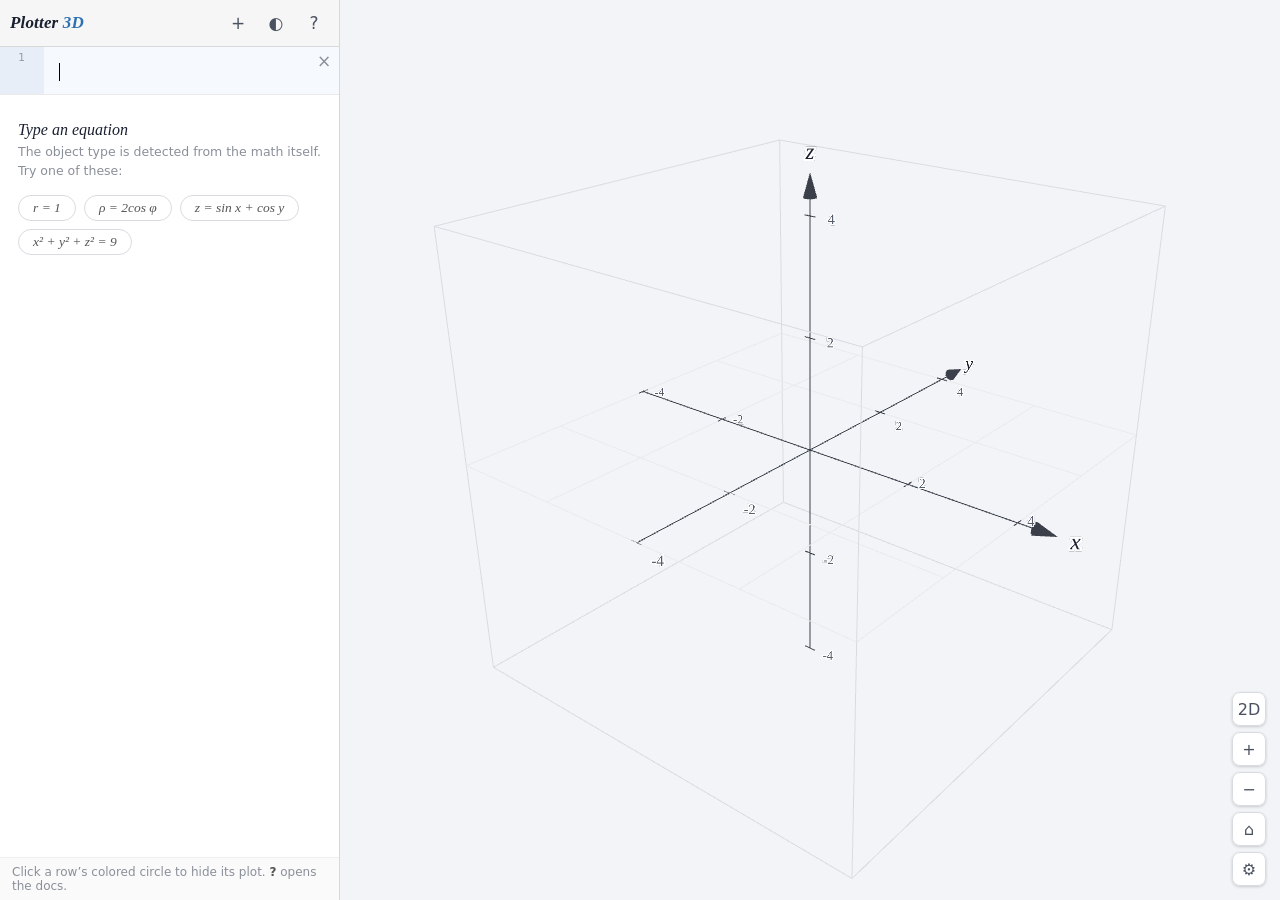
==== index.html @ 3626f573 "2D grapher mode, flat curve strokes, scannable docs, performance pass" ====
<!DOCTYPE html>
<html lang="en">
<head>
<meta charset="utf-8">
<meta name="viewport" content="width=device-width, initial-scale=1">
<title>Plotter 3D</title>
<style>
/*
 * MathQuill v0.10.1               http://mathquill.com
 * by Han, Jeanine, and Mary  maintainers@mathquill.com
 *
 * This Source Code Form is subject to the terms of the
 * Mozilla Public License, v. 2.0. If a copy of the MPL
 * was not distributed with this file, You can obtain
 * one at http://mozilla.org/MPL/2.0/.
 */
.mq-editable-field {
  display: -moz-inline-box;
  display: inline-block;
}
.mq-editable-field .mq-cursor {
  border-left: 1px solid black;
  margin-left: -1px;
  position: relative;
  z-index: 1;
  padding: 0;
  display: -moz-inline-box;
  display: inline-block;
}
.mq-editable-field .mq-cursor.mq-blink {
  visibility: hidden;
}
.mq-editable-field,
.mq-math-mode .mq-editable-field {
  border: 1px solid gray;
}
.mq-editable-field.mq-focused,
.mq-math-mode .mq-editable-field.mq-focused {
  -webkit-box-shadow: #8bd 0 0 1px 2px, inset #6ae 0 0 2px 0;
  -moz-box-shadow: #8bd 0 0 1px 2px, inset #6ae 0 0 2px 0;
  box-shadow: #8bd 0 0 1px 2px, inset #6ae 0 0 2px 0;
  border-color: #709AC0;
  border-radius: 1px;
}
.mq-math-mode .mq-editable-field {
  margin: 1px;
}
.mq-editable-field .mq-latex-command-input {
  color: inherit;
  font-family: "Courier New", monospace;
  border: 1px solid gray;
  padding-right: 1px;
  margin-right: 1px;
  margin-left: 2px;
}
.mq-editable-field .mq-latex-command-input.mq-empty {
  background: transparent;
}
.mq-editable-field .mq-latex-command-input.mq-hasCursor {
  border-color: ActiveBorder;
}
.mq-editable-field.mq-empty:after,
.mq-editable-field.mq-text-mode:after,
.mq-math-mode .mq-empty:after {
  visibility: hidden;
  content: 'c';
}
.mq-editable-field .mq-cursor:only-child:after,
.mq-editable-field .mq-textarea + .mq-cursor:last-child:after {
  visibility: hidden;
  content: 'c';
}
.mq-editable-field .mq-text-mode .mq-cursor:only-child:after {
  content: '';
}
.mq-editable-field.mq-text-mode {
  overflow-x: auto;
  overflow-y: hidden;
}
.mq-root-block,
.mq-math-mode .mq-root-block {
  display: -moz-inline-box;
  display: inline-block;
  width: 100%;
  padding: 2px;
  -webkit-box-sizing: border-box;
  -moz-box-sizing: border-box;
  box-sizing: border-box;
  white-space: nowrap;
  overflow: hidden;
  vertical-align: middle;
}
.mq-math-mode {
  font-variant: normal;
  font-weight: normal;
  font-style: normal;
  font-size: 115%;
  line-height: 1;
  display: -moz-inline-box;
  display: inline-block;
}
.mq-math-mode .mq-non-leaf,
.mq-math-mode .mq-scaled {
  display: -moz-inline-box;
  display: inline-block;
}
.mq-math-mode var,
.mq-math-mode .mq-text-mode,
.mq-math-mode .mq-nonSymbola {
  font-family: "Times New Roman", Symbola, serif;
  line-height: .9;
}
.mq-math-mode * {
  font-size: inherit;
  line-height: inherit;
  margin: 0;
  padding: 0;
  border-color: black;
  -webkit-user-select: none;
  -moz-user-select: none;
  user-select: none;
  box-sizing: border-box;
}
.mq-math-mode .mq-empty {
  background: #ccc;
}
.mq-math-mode .mq-empty.mq-root-block {
  background: transparent;
}
.mq-math-mode.mq-empty {
  background: transparent;
}
.mq-math-mode .mq-text-mode {
  display: inline-block;
}
.mq-math-mode .mq-text-mode.mq-hasCursor {
  box-shadow: inset darkgray 0 .1em .2em;
  padding: 0 .1em;
  margin: 0 -0.1em;
  min-width: 1ex;
}
.mq-math-mode .mq-font {
  font: 1em "Times New Roman", Symbola, serif;
}
.mq-math-mode .mq-font * {
  font-family: inherit;
  font-style: inherit;
}
.mq-math-mode b,
.mq-math-mode b.mq-font {
  font-weight: bolder;
}
.mq-math-mode var,
.mq-math-mode i,
.mq-math-mode i.mq-font {
  font-style: italic;
}
.mq-math-mode var.mq-f {
  margin-right: 0.2em;
  margin-left: 0.1em;
}
.mq-math-mode .mq-roman var.mq-f {
  margin: 0;
}
.mq-math-mode big {
  font-size: 200%;
}
.mq-math-mode .mq-int > big {
  display: inline-block;
  -webkit-transform: scaleX(0.7);
  -moz-transform: scaleX(0.7);
  -ms-transform: scaleX(0.7);
  -o-transform: scaleX(0.7);
  transform: scaleX(0.7);
  vertical-align: -0.16em;
}
.mq-math-mode .mq-int > .mq-supsub {
  font-size: 80%;
  vertical-align: -1.1em;
  padding-right: .2em;
}
.mq-math-mode .mq-int > .mq-supsub > .mq-sup > .mq-sup-inner {
  vertical-align: 1.3em;
}
.mq-math-mode .mq-int > .mq-supsub > .mq-sub {
  margin-left: -0.35em;
}
.mq-math-mode .mq-roman {
  font-style: normal;
}
.mq-math-mode .mq-sans-serif {
  font-family: sans-serif, Symbola, serif;
}
.mq-math-mode .mq-monospace {
  font-family: monospace, Symbola, serif;
}
.mq-math-mode .mq-overline {
  border-top: 1px solid black;
  margin-top: 1px;
}
.mq-math-mode .mq-underline {
  border-bottom: 1px solid black;
  margin-bottom: 1px;
}
.mq-math-mode .mq-binary-operator {
  padding: 0 0.2em;
  display: -moz-inline-box;
  display: inline-block;
}
.mq-math-mode .mq-supsub {
  text-align: left;
  font-size: 90%;
  vertical-align: -0.5em;
}
.mq-math-mode .mq-supsub.mq-sup-only {
  vertical-align: .5em;
}
.mq-math-mode .mq-supsub.mq-sup-only .mq-sup {
  display: inline-block;
  vertical-align: text-bottom;
}
.mq-math-mode .mq-supsub .mq-sup {
  display: block;
}
.mq-math-mode .mq-supsub .mq-sub {
  display: block;
  float: left;
}
.mq-math-mode .mq-supsub .mq-binary-operator {
  padding: 0 .1em;
}
.mq-math-mode .mq-supsub .mq-fraction {
  font-size: 70%;
}
.mq-math-mode sup.mq-nthroot {
  font-size: 80%;
  vertical-align: 0.8em;
  margin-right: -0.6em;
  margin-left: .2em;
  min-width: .5em;
}
.mq-math-mode .mq-paren {
  padding: 0 .1em;
  vertical-align: top;
  -webkit-transform-origin: center .06em;
  -moz-transform-origin: center .06em;
  -ms-transform-origin: center .06em;
  -o-transform-origin: center .06em;
  transform-origin: center .06em;
}
.mq-math-mode .mq-paren.mq-ghost {
  color: silver;
}
.mq-math-mode .mq-paren + span {
  margin-top: .1em;
  margin-bottom: .1em;
}
.mq-math-mode .mq-array {
  vertical-align: middle;
  text-align: center;
}
.mq-math-mode .mq-array > span {
  display: block;
}
.mq-math-mode .mq-operator-name {
  font-family: Symbola, "Times New Roman", serif;
  line-height: .9;
  font-style: normal;
}
.mq-math-mode var.mq-operator-name.mq-first {
  padding-left: .2em;
}
.mq-math-mode var.mq-operator-name.mq-last,
.mq-math-mode .mq-supsub.mq-after-operator-name {
  padding-right: .2em;
}
.mq-math-mode .mq-fraction {
  font-size: 90%;
  text-align: center;
  vertical-align: -0.4em;
  padding: 0 .2em;
}
.mq-math-mode .mq-fraction,
.mq-math-mode .mq-large-operator,
.mq-math-mode x:-moz-any-link {
  display: -moz-groupbox;
}
.mq-math-mode .mq-fraction,
.mq-math-mode .mq-large-operator,
.mq-math-mode x:-moz-any-link,
.mq-math-mode x:default {
  display: inline-block;
}
.mq-math-mode .mq-numerator,
.mq-math-mode .mq-denominator {
  display: block;
}
.mq-math-mode .mq-numerator {
  padding: 0 0.1em;
}
.mq-math-mode .mq-denominator {
  border-top: 1px solid;
  float: right;
  width: 100%;
  padding: 0.1em;
}
.mq-math-mode .mq-sqrt-prefix {
  padding-top: 0;
  position: relative;
  top: 0.1em;
  vertical-align: top;
  -webkit-transform-origin: top;
  -moz-transform-origin: top;
  -ms-transform-origin: top;
  -o-transform-origin: top;
  transform-origin: top;
}
.mq-math-mode .mq-sqrt-stem {
  border-top: 1px solid;
  margin-top: 1px;
  padding-left: .15em;
  padding-right: .2em;
  margin-right: .1em;
  padding-top: 1px;
}
.mq-math-mode .mq-vector-prefix {
  display: block;
  text-align: center;
  line-height: .25em;
  margin-bottom: -0.1em;
  font-size: 0.75em;
}
.mq-math-mode .mq-vector-stem {
  display: block;
}
.mq-math-mode .mq-large-operator {
  vertical-align: -0.2em;
  padding: .2em;
  text-align: center;
}
.mq-math-mode .mq-large-operator .mq-from,
.mq-math-mode .mq-large-operator big,
.mq-math-mode .mq-large-operator .mq-to {
  display: block;
}
.mq-math-mode .mq-large-operator .mq-from,
.mq-math-mode .mq-large-operator .mq-to {
  font-size: 80%;
}
.mq-math-mode .mq-large-operator .mq-from {
  float: right;
  /* take out of normal flow to manipulate baseline */
  width: 100%;
}
.mq-math-mode,
.mq-math-mode .mq-editable-field {
  cursor: text;
  font-family: Symbola, "Times New Roman", serif;
}
.mq-math-mode .mq-overarrow {
  border-top: 1px solid black;
  margin-top: 1px;
  padding-top: 0.2em;
}
.mq-math-mode .mq-overarrow:before {
  display: block;
  position: relative;
  top: -0.34em;
  font-size: 0.5em;
  line-height: 0em;
  content: '\27A4';
  text-align: right;
}
.mq-math-mode .mq-overarrow.mq-arrow-left:before {
  -moz-transform: scaleX(-1);
  -o-transform: scaleX(-1);
  -webkit-transform: scaleX(-1);
  transform: scaleX(-1);
  filter: FlipH;
  -ms-filter: "FlipH";
}
.mq-math-mode .mq-selection,
.mq-editable-field .mq-selection,
.mq-math-mode .mq-selection .mq-non-leaf,
.mq-editable-field .mq-selection .mq-non-leaf,
.mq-math-mode .mq-selection .mq-scaled,
.mq-editable-field .mq-selection .mq-scaled {
  background: #B4D5FE !important;
  background: Highlight !important;
  color: HighlightText;
  border-color: HighlightText;
}
.mq-math-mode .mq-selection .mq-matrixed,
.mq-editable-field .mq-selection .mq-matrixed {
  background: #39F !important;
}
.mq-math-mode .mq-selection .mq-matrixed-container,
.mq-editable-field .mq-selection .mq-matrixed-container {
  filter: progid:DXImageTransform.Microsoft.Chroma(color='#3399FF') !important;
}
.mq-math-mode .mq-selection.mq-blur,
.mq-editable-field .mq-selection.mq-blur,
.mq-math-mode .mq-selection.mq-blur .mq-non-leaf,
.mq-editable-field .mq-selection.mq-blur .mq-non-leaf,
.mq-math-mode .mq-selection.mq-blur .mq-scaled,
.mq-editable-field .mq-selection.mq-blur .mq-scaled,
.mq-math-mode .mq-selection.mq-blur .mq-matrixed,
.mq-editable-field .mq-selection.mq-blur .mq-matrixed {
  background: #D4D4D4 !important;
  color: black;
  border-color: black;
}
.mq-math-mode .mq-selection.mq-blur .mq-matrixed-container,
.mq-editable-field .mq-selection.mq-blur .mq-matrixed-container {
  filter: progid:DXImageTransform.Microsoft.Chroma(color='#D4D4D4') !important;
}
.mq-editable-field .mq-textarea,
.mq-math-mode .mq-textarea {
  position: relative;
  -webkit-user-select: text;
  -moz-user-select: text;
  user-select: text;
}
.mq-editable-field .mq-textarea *,
.mq-math-mode .mq-textarea *,
.mq-editable-field .mq-selectable,
.mq-math-mode .mq-selectable {
  -webkit-user-select: text;
  -moz-user-select: text;
  user-select: text;
  position: absolute;
  clip: rect(1em 1em 1em 1em);
  -webkit-transform: scale(0);
  -moz-transform: scale(0);
  -ms-transform: scale(0);
  -o-transform: scale(0);
  transform: scale(0);
  resize: none;
  width: 1px;
  height: 1px;
}
.mq-math-mode .mq-matrixed {
  background: white;
  display: -moz-inline-box;
  display: inline-block;
}
.mq-math-mode .mq-matrixed-container {
  filter: progid:DXImageTransform.Microsoft.Chroma(color='white');
  margin-top: -0.1em;
}
/* style.css — token-driven theme (light: textbook paper, dark: ink slate) */
:root {
  --accent: #2d70b3;
  --accent-bg: #edf1f6;
  --accent-bg-2: #f0f5fb;
  --ink: #1a2030;
  --text: #333;
  --text-soft: #555;
  --muted: #8a8f99;
  --faint: #999;
  --bg-panel: #ffffff;
  --bg-bar: #f6f6f6;
  --bg-foot: #fafafa;
  --bg-gutter: #f6f6f6;
  --bg-gutter-focus: #e7eef8;
  --bg-row-focus: #f6f9fd;
  --bg-pop: #ffffff;
  --hair: #d8d8d8;
  --hair-2: #e9e9e9;
  --hair-3: #eeeeee;
  --input-border: #dddddd;
  --chip-border: #d8dbe0;
  --view-btn-border: #d8dbe0;
  --view-btn-bg: rgba(255, 255, 255, 0.95);
  --view-btn-ink: #4a5160;
  --shadow: rgba(0, 0, 0, 0.18);
  --canvas-bg: radial-gradient(1200px at 50% 35%, #ffffff 0%, #f0f2f6 100%);
}
[data-theme="dark"] {
  --accent: #5a9be0;
  --accent-bg: #222a38;
  --accent-bg-2: #1f2836;
  --ink: #e8ecf5;
  --text: #e6e9f2;
  --text-soft: #c3c9d6;
  --muted: #7c8496;
  --faint: #6b7382;
  --bg-panel: #171a21;
  --bg-bar: #12151b;
  --bg-foot: #12151b;
  --bg-gutter: #1d222b;
  --bg-gutter-focus: #253247;
  --bg-row-focus: #1b2330;
  --bg-pop: #1d222b;
  --hair: #262b36;
  --hair-2: #222731;
  --hair-3: #222731;
  --input-border: #333a48;
  --chip-border: #333a48;
  --view-btn-border: #333a48;
  --view-btn-bg: rgba(23, 26, 33, 0.95);
  --view-btn-ink: #aab2c2;
  --shadow: rgba(0, 0, 0, 0.5);
  --canvas-bg: radial-gradient(1200px at 50% 35%, #1c222c 0%, #10141a 100%);
}

* { box-sizing: border-box; margin: 0; padding: 0; }
html, body { height: 100%; overflow: hidden; }
body {
  font-family: system-ui, -apple-system, "Segoe UI", Roboto, sans-serif;
  font-size: 14px; color: var(--text);
}
button { font-family: inherit; cursor: pointer; }
.hiddenb { display: none !important; }

#app { display: flex; height: 100%; }

/* ---------------- left panel ---------------- */
#panel {
  width: 340px; min-width: 340px; height: 100%;
  display: flex; flex-direction: column;
  border-right: 1px solid var(--hair);
  background: var(--bg-panel);
  z-index: 5;
}
#topbar {
  display: flex; align-items: center; gap: 8px;
  padding: 8px 10px;
  background: var(--bg-bar); border-bottom: 1px solid var(--hair);
}
#brand {
  font-family: Georgia, 'Times New Roman', serif; font-style: italic;
  font-size: 17px; font-weight: 600; color: var(--ink); flex: 1;
  letter-spacing: 0.01em;
}
#brand span { color: var(--accent); }
#topbar button {
  width: 30px; height: 30px; border: 1px solid transparent; border-radius: 6px;
  background: transparent; font-size: 17px; color: var(--view-btn-ink); line-height: 1;
}
#topbar button:hover { background: var(--accent-bg); color: var(--accent); }
#topbar button:focus-visible, #viewbtns button:focus-visible { outline: 2px solid var(--accent); outline-offset: 1px; }

#rows { flex: 1; overflow-y: auto; overflow-x: hidden; scrollbar-color: var(--muted) transparent; }

.row {
  position: relative;
  display: flex; align-items: stretch;
  border-bottom: 1px solid var(--hair-2);
  min-height: 48px;
  background: var(--bg-panel);
}
.row.focused { background: var(--bg-row-focus); }
.row.focused .gutter { background: var(--bg-gutter-focus); }

.gutter {
  width: 44px; min-width: 44px;
  background: var(--bg-gutter); border-right: 1px solid var(--hair-3);
  display: flex; flex-direction: column; align-items: center;
  padding: 4px 0 6px;
  gap: 3px;
}
.idx { font-size: 10.5px; color: var(--faint); }
.swatch {
  width: 22px; height: 22px; border-radius: 50%;
  border: 3.5px solid var(--c, #888);
  background: var(--c, #888);
  padding: 0;
}
.swatch.off { background: var(--bg-panel); }
.swatch.inert { visibility: hidden; }

.rowmain { flex: 1; min-width: 0; padding: 8px 4px 6px 10px; display: flex; flex-direction: column; justify-content: center; }
.mq { display: block; }
.mq.mq-editable-field, .mq .mq-editable-field {
  border: none; box-shadow: none; width: 100%;
  font-size: 18px; padding: 2px 4px;
}
.mq.mq-editable-field.mq-focused, .mq .mq-editable-field.mq-focused { box-shadow: none; border: none; }
[data-theme="dark"] .mq-math-mode .mq-cursor { border-left-color: var(--text); }

.rowside {
  display: flex; flex-direction: column; align-items: center;
  padding: 4px 4px 4px 0; gap: 2px; width: 26px; min-width: 26px;
}
.rowside .del {
  border: none; background: none; color: var(--muted); font-size: 17px; line-height: 1;
  visibility: hidden; padding: 2px;
}
.rowside .gear {
  border: none; background: none; color: var(--muted); font-size: 14px; line-height: 1;
  visibility: hidden; padding: 2px;
}
.row:hover .del, .row.focused .del, .row:hover .gear, .row.focused .gear { visibility: visible; }
.rowside .del:hover, .rowside .gear:hover { color: var(--text-soft); }
.badge .err {
  display: inline-block; width: 17px; height: 17px; border-radius: 50%;
  background: #f6b26b; color: #fff; font-weight: 700; font-size: 12px;
  text-align: center; line-height: 17px; cursor: default;
}

/* substrip: sliders, domains, values */
.substrip { font-size: 12.5px; color: var(--text-soft); }
.valdisp { padding: 1px 6px 2px; color: var(--muted); font-size: 13px; }

.sliderstrip { display: flex; align-items: center; gap: 5px; padding: 3px 6px 2px; }
.sliderstrip .sbound {
  width: 42px; border: none; border-bottom: 1px dotted var(--muted); text-align: center;
  font-size: 12.5px; color: var(--text-soft); background: none; outline: none;
}
.sliderstrip .srange { flex: 1; accent-color: var(--accent); }
.sliderstrip .sstep {
  width: 38px; border: none; border-bottom: 1px dotted var(--input-border); text-align: center;
  font-size: 11.5px; color: var(--muted); background: none; outline: none;
}
.sliderstrip .splay {
  border: none; background: none; color: var(--accent); font-size: 13px; padding: 0 2px;
}

.domstrip { display: flex; gap: 14px; padding: 3px 6px 2px; flex-wrap: wrap; }
.dom .dbound {
  width: 44px; border: none; border-bottom: 1px dotted var(--muted); text-align: center;
  font-size: 12.5px; color: var(--text-soft); background: none; outline: none;
}
.dom .dlab { color: var(--muted); font-style: italic; }

.addsliders { padding: 2px 6px 3px; color: var(--muted); }
.addslider {
  border: 1px solid var(--accent); color: var(--accent); background: var(--bg-panel);
  border-radius: 4px; padding: 1px 9px; margin-left: 4px; font-size: 12.5px;
}
.addslider:hover { background: var(--accent); color: #fff; }

/* per-row settings popover */
.rowsettings {
  position: absolute; right: 26px; top: 40px; z-index: 30;
  background: var(--bg-pop); border: 1px solid var(--hair); border-radius: 7px;
  box-shadow: 0 4px 18px var(--shadow);
  padding: 10px 12px; width: 230px;
}
.setrow { display: flex; align-items: center; gap: 7px; margin: 6px 0; }
.setrow input[type=range] { flex: 1; accent-color: var(--accent); }
.setlab { font-size: 12px; color: var(--muted); width: 68px; }
.colorbtn {
  width: 22px; height: 22px; border-radius: 50%; border: 2px solid var(--bg-pop);
  outline: 1px solid var(--input-border); padding: 0;
}
.colorbtn.sel { outline: 2.5px solid var(--text-soft); }
.labelin {
  flex: 1; border: 1px solid var(--input-border); border-radius: 4px; padding: 3px 6px;
  font-size: 12.5px; background: var(--bg-panel); color: var(--text);
}

#panelfoot {
  padding: 7px 12px; border-top: 1px solid var(--hair-3);
  font-size: 12px; color: var(--muted); background: var(--bg-foot);
}
#panelfoot b { color: var(--text-soft); font-weight: 600; }

/* ---------------- viewport ---------------- */
#view { flex: 1; position: relative; min-width: 0; }
#canvaswrap { position: absolute; inset: 0; background: var(--canvas-bg); }
#canvaswrap canvas { display: block; }

#viewbtns {
  position: absolute; right: 14px; bottom: 14px;
  display: flex; flex-direction: column; gap: 6px; z-index: 10;
}
#viewbtns button {
  width: 34px; height: 34px; border-radius: 8px; border: 1px solid var(--view-btn-border);
  background: var(--view-btn-bg); font-size: 16px; color: var(--view-btn-ink);
  box-shadow: 0 1px 3px var(--shadow);
}
#viewbtns button:hover { border-color: var(--accent); color: var(--accent); }

.popover {
  position: absolute; right: 60px; bottom: 14px; z-index: 20;
  background: var(--bg-pop); border: 1px solid var(--hair); border-radius: 8px;
  box-shadow: 0 6px 24px var(--shadow);
  padding: 12px 14px; width: 300px;
  max-height: calc(100% - 40px); overflow-y: auto;
  color: var(--text);
}
.gtitle { font-weight: 600; color: var(--text-soft); margin: 8px 0 4px; font-size: 13px; }
.gtitle:first-child { margin-top: 0; }
.gitem { display: flex; align-items: center; justify-content: space-between; margin: 4px 0; }
.gitem label { font-size: 12.5px; color: var(--muted); }
.gnum {
  width: 74px; border: 1px solid var(--input-border); border-radius: 4px; padding: 3px 6px;
  font-size: 13px; text-align: center; background: var(--bg-panel); color: var(--text);
}
.gclear {
  margin-top: 10px; width: 100%; border: 1px solid #d66; color: #c55;
  background: transparent; border-radius: 5px; padding: 5px; font-size: 12.5px;
}
.gclear:hover, .gclear.arm { background: #c74440; color: #fff; border-color: #c74440; }

/* style flyout (right-click on swatch) */
.styleflyout {
  position: absolute; left: 40px; top: 26px; z-index: 40;
  background: var(--bg-pop); border: 1px solid var(--hair); border-radius: 8px;
  box-shadow: 0 4px 18px var(--shadow);
  padding: 9px 11px; width: 190px;
}
.flycolors { display: flex; gap: 6px; margin-bottom: 8px; }
.flyop { display: flex; align-items: center; gap: 7px; }
.flyop input[type=range] { flex: 1; accent-color: var(--accent); }

/* intersection pickers */
.isectstrip { display: flex; flex-direction: column; gap: 3px; padding: 3px 6px 4px; }
.isel { display: flex; align-items: center; gap: 5px; }
.ilab { color: var(--muted); font-size: 12px; width: 26px; text-align: right; }
.ipick {
  flex: 1; max-width: 230px; font-size: 12.5px; color: var(--text-soft);
  border: 1px solid var(--input-border); border-radius: 4px; padding: 2px 4px;
  background: var(--bg-panel);
}

/* docs drawer */
#docsdrawer {
  position: absolute; top: 0; right: 0; bottom: 0; width: 390px; z-index: 30;
  background: var(--bg-panel); border-left: 1px solid var(--hair);
  box-shadow: -6px 0 24px var(--shadow);
  display: flex; flex-direction: column;
}
#docshead {
  display: flex; align-items: center; justify-content: space-between;
  padding: 12px 16px; border-bottom: 1px solid var(--hair-3);
  font-family: Georgia, 'Times New Roman', serif; font-style: italic;
  font-weight: 600; color: var(--ink); font-size: 16px;
}
#docsclose { border: none; background: none; font-size: 22px; color: var(--muted); line-height: 1; }
#docsclose:hover { color: var(--text-soft); }
#docsbody { flex: 1; overflow-y: auto; padding: 6px 16px 20px; scrollbar-color: var(--muted) transparent; }
.docsec {
  font-family: Georgia, 'Times New Roman', serif; font-style: italic;
  font-weight: 600; color: var(--ink); font-size: 14.5px; margin: 18px 0 5px;
}
.doctext { font-size: 12.5px; color: var(--text-soft); line-height: 1.55; }
.doctext b { color: var(--text); }
.doctext i { color: var(--text-soft); }

/* examples table */
.extable { display: flex; flex-direction: column; gap: 2px; }
.exrow { display: flex; align-items: center; gap: 8px; }
.exlab { font-size: 12px; color: var(--muted); width: 128px; min-width: 128px; }
.extry {
  border: none; background: none; text-align: left; padding: 3px 6px;
  border-radius: 5px; font-size: 13px; overflow: hidden; white-space: nowrap;
  color: var(--text);
}
.extry:hover { background: var(--accent-bg-2); }
.exword { font-family: Georgia, serif; font-style: italic; font-size: 13px; color: var(--text); }

/* mathquill polish */
.mq-math-mode .mq-binary-operator { padding: 0 0.18em; }

/* empty-state invitation */
#emptyhint { padding: 26px 18px 10px; }
.ehtitle {
  font-family: Georgia, 'Times New Roman', serif; font-style: italic;
  font-size: 16px; color: var(--ink); margin-bottom: 4px;
}
.ehsub { font-size: 12.5px; color: var(--muted); margin-bottom: 14px; line-height: 1.5; }
.ehchips { display: flex; flex-wrap: wrap; gap: 8px; }
.chip {
  font-family: Georgia, 'Times New Roman', serif; font-style: italic;
  font-size: 13.5px; color: var(--text-soft);
  border: 1px solid var(--chip-border); border-radius: 999px; background: var(--bg-panel);
  padding: 4px 14px;
}
.chip:hover { border-color: var(--accent); color: var(--accent); background: var(--accent-bg-2); }

/* window-size toast */
.wintoast {
  position: absolute; bottom: 20px; left: 50%; transform: translateX(-50%);
  background: rgba(26, 32, 48, 0.88); color: #fff;
  padding: 5px 15px; border-radius: 15px; font-size: 13px;
  opacity: 0; transition: opacity 0.25s; pointer-events: none; z-index: 15;
}
.wintoast.show { opacity: 1; }

/* docs reference rows */
.reflist { display: flex; flex-direction: column; gap: 1px; }
.refrow { display: flex; gap: 10px; font-size: 12.5px; line-height: 1.7; }
.refk { min-width: 150px; color: var(--text); }
.refv { color: var(--muted); }
.refk b { font-weight: 600; color: var(--text); }
</style>
</head>
<body>
<div id="app">
  <div id="panel">
    <div id="topbar">
      <div id="brand">Plotter <span>3D</span></div>
      <button id="addrow" title="add expression">+</button>
      <button id="themebtn" title="switch light / dark">&#9680;</button>
      <button id="helpbtn" title="examples &amp; help">?</button>
    </div>
    <div id="rows"><div id="emptyhint" class="hiddenb"></div></div>
    <div id="panelfoot">Click a row&rsquo;s colored circle to hide its plot. <b>?</b> opens the docs.</div>
  </div>
  <div id="view">
    <div id="canvaswrap"></div>
    <div id="viewbtns">
      <button id="dimbtn" title="flat top-down 2D view">2D</button>
      <button id="zoomin" title="zoom window in">+</button>
      <button id="zoomout" title="zoom window out">&minus;</button>
      <button id="zoomhome" title="reset view">&#8962;</button>
      <button id="gsettings" title="window &amp; display settings">&#9881;</button>
    </div>
    <div id="gpanel" class="popover hiddenb"></div>
    <div id="docsdrawer" class="hiddenb">
      <div id="docshead">
        <span>Documentation</span>
        <button id="docsclose" title="close">&times;</button>
      </div>
      <div id="docsbody"></div>
    </div>
  </div>
</div>
<script>
/*! jQuery v3.6.4 | (c) OpenJS Foundation and other contributors | jquery.org/license */
!function(e,t){"use strict";"object"==typeof module&&"object"==typeof module.exports?module.exports=e.document?t(e,!0):function(e){if(!e.document)throw new Error("jQuery requires a window with a document");return t(e)}:t(e)}("undefined"!=typeof window?window:this,function(C,e){"use strict";var t=[],r=Object.getPrototypeOf,s=t.slice,g=t.flat?function(e){return t.flat.call(e)}:function(e){return t.concat.apply([],e)},u=t.push,i=t.indexOf,n={},o=n.toString,y=n.hasOwnProperty,a=y.toString,l=a.call(Object),v={},m=function(e){return"function"==typeof e&&"number"!=typeof e.nodeType&&"function"!=typeof e.item},x=function(e){return null!=e&&e===e.window},E=C.document,c={type:!0,src:!0,nonce:!0,noModule:!0};function b(e,t,n){var r,i,o=(n=n||E).createElement("script");if(o.text=e,t)for(r in c)(i=t[r]||t.getAttribute&&t.getAttribute(r))&&o.setAttribute(r,i);n.head.appendChild(o).parentNode.removeChild(o)}function w(e){return null==e?e+"":"object"==typeof e||"function"==typeof e?n[o.call(e)]||"object":typeof e}var f="3.6.4",S=function(e,t){return new S.fn.init(e,t)};function p(e){var t=!!e&&"length"in e&&e.length,n=w(e);return!m(e)&&!x(e)&&("array"===n||0===t||"number"==typeof t&&0<t&&t-1 in e)}S.fn=S.prototype={jquery:f,constructor:S,length:0,toArray:function(){return s.call(this)},get:function(e){return null==e?s.call(this):e<0?this[e+this.length]:this[e]},pushStack:function(e){var t=S.merge(this.constructor(),e);return t.prevObject=this,t},each:function(e){return S.each(this,e)},map:function(n){return this.pushStack(S.map(this,function(e,t){return n.call(e,t,e)}))},slice:function(){return this.pushStack(s.apply(this,arguments))},first:function(){return this.eq(0)},last:function(){return this.eq(-1)},even:function(){return this.pushStack(S.grep(this,function(e,t){return(t+1)%2}))},odd:function(){return this.pushStack(S.grep(this,function(e,t){return t%2}))},eq:function(e){var t=this.length,n=+e+(e<0?t:0);return this.pushStack(0<=n&&n<t?[this[n]]:[])},end:function(){return this.prevObject||this.constructor()},push:u,sort:t.sort,splice:t.splice},S.extend=S.fn.extend=function(){var e,t,n,r,i,o,a=arguments[0]||{},s=1,u=arguments.length,l=!1;for("boolean"==typeof a&&(l=a,a=arguments[s]||{},s++),"object"==typeof a||m(a)||(a={}),s===u&&(a=this,s--);s<u;s++)if(null!=(e=arguments[s]))for(t in e)r=e[t],"__proto__"!==t&&a!==r&&(l&&r&&(S.isPlainObject(r)||(i=Array.isArray(r)))?(n=a[t],o=i&&!Array.isArray(n)?[]:i||S.isPlainObject(n)?n:{},i=!1,a[t]=S.extend(l,o,r)):void 0!==r&&(a[t]=r));return a},S.extend({expando:"jQuery"+(f+Math.random()).replace(/\D/g,""),isReady:!0,error:function(e){throw new Error(e)},noop:function(){},isPlainObject:function(e){var t,n;return!(!e||"[object Object]"!==o.call(e))&&(!(t=r(e))||"function"==typeof(n=y.call(t,"constructor")&&t.constructor)&&a.call(n)===l)},isEmptyObject:function(e){var t;for(t in e)return!1;return!0},globalEval:function(e,t,n){b(e,{nonce:t&&t.nonce},n)},each:function(e,t){var n,r=0;if(p(e)){for(n=e.length;r<n;r++)if(!1===t.call(e[r],r,e[r]))break}else for(r in e)if(!1===t.call(e[r],r,e[r]))break;return e},makeArray:function(e,t){var n=t||[];return null!=e&&(p(Object(e))?S.merge(n,"string"==typeof e?[e]:e):u.call(n,e)),n},inArray:function(e,t,n){return null==t?-1:i.call(t,e,n)},merge:function(e,t){for(var n=+t.length,r=0,i=e.length;r<n;r++)e[i++]=t[r];return e.length=i,e},grep:function(e,t,n){for(var r=[],i=0,o=e.length,a=!n;i<o;i++)!t(e[i],i)!==a&&r.push(e[i]);return r},map:function(e,t,n){var r,i,o=0,a=[];if(p(e))for(r=e.length;o<r;o++)null!=(i=t(e[o],o,n))&&a.push(i);else for(o in e)null!=(i=t(e[o],o,n))&&a.push(i);return g(a)},guid:1,support:v}),"function"==typeof Symbol&&(S.fn[Symbol.iterator]=t[Symbol.iterator]),S.each("Boolean Number String Function Array Date RegExp Object Error Symbol".split(" "),function(e,t){n["[object "+t+"]"]=t.toLowerCase()});var d=function(n){var e,d,b,o,i,h,f,g,w,u,l,T,C,a,E,y,s,c,v,S="sizzle"+1*new Date,p=n.document,k=0,r=0,m=ue(),x=ue(),A=ue(),N=ue(),j=function(e,t){return e===t&&(l=!0),0},D={}.hasOwnProperty,t=[],q=t.pop,L=t.push,H=t.push,O=t.slice,P=function(e,t){for(var n=0,r=e.length;n<r;n++)if(e[n]===t)return n;return-1},R="checked|selected|async|autofocus|autoplay|controls|defer|disabled|hidden|ismap|loop|multiple|open|readonly|required|scoped",M="[\\x20\\t\\r\\n\\f]",I="(?:\\\\[\\da-fA-F]{1,6}"+M+"?|\\\\[^\\r\\n\\f]|[\\w-]|[^\0-\\x7f])+",W="\\["+M+"*("+I+")(?:"+M+"*([*^$|!~]?=)"+M+"*(?:'((?:\\\\.|[^\\\\'])*)'|\"((?:\\\\.|[^\\\\\"])*)\"|("+I+"))|)"+M+"*\\]",F=":("+I+")(?:\\((('((?:\\\\.|[^\\\\'])*)'|\"((?:\\\\.|[^\\\\\"])*)\")|((?:\\\\.|[^\\\\()[\\]]|"+W+")*)|.*)\\)|)",$=new RegExp(M+"+","g"),B=new RegExp("^"+M+"+|((?:^|[^\\\\])(?:\\\\.)*)"+M+"+$","g"),_=new RegExp("^"+M+"*,"+M+"*"),z=new RegExp("^"+M+"*([>+~]|"+M+")"+M+"*"),U=new RegExp(M+"|>"),X=new RegExp(F),V=new RegExp("^"+I+"$"),G={ID:new RegExp("^#("+I+")"),CLASS:new RegExp("^\\.("+I+")"),TAG:new RegExp("^("+I+"|[*])"),ATTR:new RegExp("^"+W),PSEUDO:new RegExp("^"+F),CHILD:new RegExp("^:(only|first|last|nth|nth-last)-(child|of-type)(?:\\("+M+"*(even|odd|(([+-]|)(\\d*)n|)"+M+"*(?:([+-]|)"+M+"*(\\d+)|))"+M+"*\\)|)","i"),bool:new RegExp("^(?:"+R+")$","i"),needsContext:new RegExp("^"+M+"*[>+~]|:(even|odd|eq|gt|lt|nth|first|last)(?:\\("+M+"*((?:-\\d)?\\d*)"+M+"*\\)|)(?=[^-]|$)","i")},Y=/HTML$/i,Q=/^(?:input|select|textarea|button)$/i,J=/^h\d$/i,K=/^[^{]+\{\s*\[native \w/,Z=/^(?:#([\w-]+)|(\w+)|\.([\w-]+))$/,ee=/[+~]/,te=new RegExp("\\\\[\\da-fA-F]{1,6}"+M+"?|\\\\([^\\r\\n\\f])","g"),ne=function(e,t){var n="0x"+e.slice(1)-65536;return t||(n<0?String.fromCharCode(n+65536):String.fromCharCode(n>>10|55296,1023&n|56320))},re=/([\0-\x1f\x7f]|^-?\d)|^-$|[^\0-\x1f\x7f-\uFFFF\w-]/g,ie=function(e,t){return t?"\0"===e?"\ufffd":e.slice(0,-1)+"\\"+e.charCodeAt(e.length-1).toString(16)+" ":"\\"+e},oe=function(){T()},ae=be(function(e){return!0===e.disabled&&"fieldset"===e.nodeName.toLowerCase()},{dir:"parentNode",next:"legend"});try{H.apply(t=O.call(p.childNodes),p.childNodes),t[p.childNodes.length].nodeType}catch(e){H={apply:t.length?function(e,t){L.apply(e,O.call(t))}:function(e,t){var n=e.length,r=0;while(e[n++]=t[r++]);e.length=n-1}}}function se(t,e,n,r){var i,o,a,s,u,l,c,f=e&&e.ownerDocument,p=e?e.nodeType:9;if(n=n||[],"string"!=typeof t||!t||1!==p&&9!==p&&11!==p)return n;if(!r&&(T(e),e=e||C,E)){if(11!==p&&(u=Z.exec(t)))if(i=u[1]){if(9===p){if(!(a=e.getElementById(i)))return n;if(a.id===i)return n.push(a),n}else if(f&&(a=f.getElementById(i))&&v(e,a)&&a.id===i)return n.push(a),n}else{if(u[2])return H.apply(n,e.getElementsByTagName(t)),n;if((i=u[3])&&d.getElementsByClassName&&e.getElementsByClassName)return H.apply(n,e.getElementsByClassName(i)),n}if(d.qsa&&!N[t+" "]&&(!y||!y.test(t))&&(1!==p||"object"!==e.nodeName.toLowerCase())){if(c=t,f=e,1===p&&(U.test(t)||z.test(t))){(f=ee.test(t)&&ve(e.parentNode)||e)===e&&d.scope||((s=e.getAttribute("id"))?s=s.replace(re,ie):e.setAttribute("id",s=S)),o=(l=h(t)).length;while(o--)l[o]=(s?"#"+s:":scope")+" "+xe(l[o]);c=l.join(",")}try{return H.apply(n,f.querySelectorAll(c)),n}catch(e){N(t,!0)}finally{s===S&&e.removeAttribute("id")}}}return g(t.replace(B,"$1"),e,n,r)}function ue(){var r=[];return function e(t,n){return r.push(t+" ")>b.cacheLength&&delete e[r.shift()],e[t+" "]=n}}function le(e){return e[S]=!0,e}function ce(e){var t=C.createElement("fieldset");try{return!!e(t)}catch(e){return!1}finally{t.parentNode&&t.parentNode.removeChild(t),t=null}}function fe(e,t){var n=e.split("|"),r=n.length;while(r--)b.attrHandle[n[r]]=t}function pe(e,t){var n=t&&e,r=n&&1===e.nodeType&&1===t.nodeType&&e.sourceIndex-t.sourceIndex;if(r)return r;if(n)while(n=n.nextSibling)if(n===t)return-1;return e?1:-1}function de(t){return function(e){return"input"===e.nodeName.toLowerCase()&&e.type===t}}function he(n){return function(e){var t=e.nodeName.toLowerCase();return("input"===t||"button"===t)&&e.type===n}}function ge(t){return function(e){return"form"in e?e.parentNode&&!1===e.disabled?"label"in e?"label"in e.parentNode?e.parentNode.disabled===t:e.disabled===t:e.isDisabled===t||e.isDisabled!==!t&&ae(e)===t:e.disabled===t:"label"in e&&e.disabled===t}}function ye(a){return le(function(o){return o=+o,le(function(e,t){var n,r=a([],e.length,o),i=r.length;while(i--)e[n=r[i]]&&(e[n]=!(t[n]=e[n]))})})}function ve(e){return e&&"undefined"!=typeof e.getElementsByTagName&&e}for(e in d=se.support={},i=se.isXML=function(e){var t=e&&e.namespaceURI,n=e&&(e.ownerDocument||e).documentElement;return!Y.test(t||n&&n.nodeName||"HTML")},T=se.setDocument=function(e){var t,n,r=e?e.ownerDocument||e:p;return r!=C&&9===r.nodeType&&r.documentElement&&(a=(C=r).documentElement,E=!i(C),p!=C&&(n=C.defaultView)&&n.top!==n&&(n.addEventListener?n.addEventListener("unload",oe,!1):n.attachEvent&&n.attachEvent("onunload",oe)),d.scope=ce(function(e){return a.appendChild(e).appendChild(C.createElement("div")),"undefined"!=typeof e.querySelectorAll&&!e.querySelectorAll(":scope fieldset div").length}),d.cssHas=ce(function(){try{return C.querySelector(":has(*,:jqfake)"),!1}catch(e){return!0}}),d.attributes=ce(function(e){return e.className="i",!e.getAttribute("className")}),d.getElementsByTagName=ce(function(e){return e.appendChild(C.createComment("")),!e.getElementsByTagName("*").length}),d.getElementsByClassName=K.test(C.getElementsByClassName),d.getById=ce(function(e){return a.appendChild(e).id=S,!C.getElementsByName||!C.getElementsByName(S).length}),d.getById?(b.filter.ID=function(e){var t=e.replace(te,ne);return function(e){return e.getAttribute("id")===t}},b.find.ID=function(e,t){if("undefined"!=typeof t.getElementById&&E){var n=t.getElementById(e);return n?[n]:[]}}):(b.filter.ID=function(e){var n=e.replace(te,ne);return function(e){var t="undefined"!=typeof e.getAttributeNode&&e.getAttributeNode("id");return t&&t.value===n}},b.find.ID=function(e,t){if("undefined"!=typeof t.getElementById&&E){var n,r,i,o=t.getElementById(e);if(o){if((n=o.getAttributeNode("id"))&&n.value===e)return[o];i=t.getElementsByName(e),r=0;while(o=i[r++])if((n=o.getAttributeNode("id"))&&n.value===e)return[o]}return[]}}),b.find.TAG=d.getElementsByTagName?function(e,t){return"undefined"!=typeof t.getElementsByTagName?t.getElementsByTagName(e):d.qsa?t.querySelectorAll(e):void 0}:function(e,t){var n,r=[],i=0,o=t.getElementsByTagName(e);if("*"===e){while(n=o[i++])1===n.nodeType&&r.push(n);return r}return o},b.find.CLASS=d.getElementsByClassName&&function(e,t){if("undefined"!=typeof t.getElementsByClassName&&E)return t.getElementsByClassName(e)},s=[],y=[],(d.qsa=K.test(C.querySelectorAll))&&(ce(function(e){var t;a.appendChild(e).innerHTML="<a id='"+S+"'></a><select id='"+S+"-\r\\' msallowcapture=''><option selected=''></option></select>",e.querySelectorAll("[msallowcapture^='']").length&&y.push("[*^$]="+M+"*(?:''|\"\")"),e.querySelectorAll("[selected]").length||y.push("\\["+M+"*(?:value|"+R+")"),e.querySelectorAll("[id~="+S+"-]").length||y.push("~="),(t=C.createElement("input")).setAttribute("name",""),e.appendChild(t),e.querySelectorAll("[name='']").length||y.push("\\["+M+"*name"+M+"*="+M+"*(?:''|\"\")"),e.querySelectorAll(":checked").length||y.push(":checked"),e.querySelectorAll("a#"+S+"+*").length||y.push(".#.+[+~]"),e.querySelectorAll("\\\f"),y.push("[\\r\\n\\f]")}),ce(function(e){e.innerHTML="<a href='' disabled='disabled'></a><select disabled='disabled'><option/></select>";var t=C.createElement("input");t.setAttribute("type","hidden"),e.appendChild(t).setAttribute("name","D"),e.querySelectorAll("[name=d]").length&&y.push("name"+M+"*[*^$|!~]?="),2!==e.querySelectorAll(":enabled").length&&y.push(":enabled",":disabled"),a.appendChild(e).disabled=!0,2!==e.querySelectorAll(":disabled").length&&y.push(":enabled",":disabled"),e.querySelectorAll("*,:x"),y.push(",.*:")})),(d.matchesSelector=K.test(c=a.matches||a.webkitMatchesSelector||a.mozMatchesSelector||a.oMatchesSelector||a.msMatchesSelector))&&ce(function(e){d.disconnectedMatch=c.call(e,"*"),c.call(e,"[s!='']:x"),s.push("!=",F)}),d.cssHas||y.push(":has"),y=y.length&&new RegExp(y.join("|")),s=s.length&&new RegExp(s.join("|")),t=K.test(a.compareDocumentPosition),v=t||K.test(a.contains)?function(e,t){var n=9===e.nodeType&&e.documentElement||e,r=t&&t.parentNode;return e===r||!(!r||1!==r.nodeType||!(n.contains?n.contains(r):e.compareDocumentPosition&&16&e.compareDocumentPosition(r)))}:function(e,t){if(t)while(t=t.parentNode)if(t===e)return!0;return!1},j=t?function(e,t){if(e===t)return l=!0,0;var n=!e.compareDocumentPosition-!t.compareDocumentPosition;return n||(1&(n=(e.ownerDocument||e)==(t.ownerDocument||t)?e.compareDocumentPosition(t):1)||!d.sortDetached&&t.compareDocumentPosition(e)===n?e==C||e.ownerDocument==p&&v(p,e)?-1:t==C||t.ownerDocument==p&&v(p,t)?1:u?P(u,e)-P(u,t):0:4&n?-1:1)}:function(e,t){if(e===t)return l=!0,0;var n,r=0,i=e.parentNode,o=t.parentNode,a=[e],s=[t];if(!i||!o)return e==C?-1:t==C?1:i?-1:o?1:u?P(u,e)-P(u,t):0;if(i===o)return pe(e,t);n=e;while(n=n.parentNode)a.unshift(n);n=t;while(n=n.parentNode)s.unshift(n);while(a[r]===s[r])r++;return r?pe(a[r],s[r]):a[r]==p?-1:s[r]==p?1:0}),C},se.matches=function(e,t){return se(e,null,null,t)},se.matchesSelector=function(e,t){if(T(e),d.matchesSelector&&E&&!N[t+" "]&&(!s||!s.test(t))&&(!y||!y.test(t)))try{var n=c.call(e,t);if(n||d.disconnectedMatch||e.document&&11!==e.document.nodeType)return n}catch(e){N(t,!0)}return 0<se(t,C,null,[e]).length},se.contains=function(e,t){return(e.ownerDocument||e)!=C&&T(e),v(e,t)},se.attr=function(e,t){(e.ownerDocument||e)!=C&&T(e);var n=b.attrHandle[t.toLowerCase()],r=n&&D.call(b.attrHandle,t.toLowerCase())?n(e,t,!E):void 0;return void 0!==r?r:d.attributes||!E?e.getAttribute(t):(r=e.getAttributeNode(t))&&r.specified?r.value:null},se.escape=function(e){return(e+"").replace(re,ie)},se.error=function(e){throw new Error("Syntax error, unrecognized expression: "+e)},se.uniqueSort=function(e){var t,n=[],r=0,i=0;if(l=!d.detectDuplicates,u=!d.sortStable&&e.slice(0),e.sort(j),l){while(t=e[i++])t===e[i]&&(r=n.push(i));while(r--)e.splice(n[r],1)}return u=null,e},o=se.getText=function(e){var t,n="",r=0,i=e.nodeType;if(i){if(1===i||9===i||11===i){if("string"==typeof e.textContent)return e.textContent;for(e=e.firstChild;e;e=e.nextSibling)n+=o(e)}else if(3===i||4===i)return e.nodeValue}else while(t=e[r++])n+=o(t);return n},(b=se.selectors={cacheLength:50,createPseudo:le,match:G,attrHandle:{},find:{},relative:{">":{dir:"parentNode",first:!0}," ":{dir:"parentNode"},"+":{dir:"previousSibling",first:!0},"~":{dir:"previousSibling"}},preFilter:{ATTR:function(e){return e[1]=e[1].replace(te,ne),e[3]=(e[3]||e[4]||e[5]||"").replace(te,ne),"~="===e[2]&&(e[3]=" "+e[3]+" "),e.slice(0,4)},CHILD:function(e){return e[1]=e[1].toLowerCase(),"nth"===e[1].slice(0,3)?(e[3]||se.error(e[0]),e[4]=+(e[4]?e[5]+(e[6]||1):2*("even"===e[3]||"odd"===e[3])),e[5]=+(e[7]+e[8]||"odd"===e[3])):e[3]&&se.error(e[0]),e},PSEUDO:function(e){var t,n=!e[6]&&e[2];return G.CHILD.test(e[0])?null:(e[3]?e[2]=e[4]||e[5]||"":n&&X.test(n)&&(t=h(n,!0))&&(t=n.indexOf(")",n.length-t)-n.length)&&(e[0]=e[0].slice(0,t),e[2]=n.slice(0,t)),e.slice(0,3))}},filter:{TAG:function(e){var t=e.replace(te,ne).toLowerCase();return"*"===e?function(){return!0}:function(e){return e.nodeName&&e.nodeName.toLowerCase()===t}},CLASS:function(e){var t=m[e+" "];return t||(t=new RegExp("(^|"+M+")"+e+"("+M+"|$)"))&&m(e,function(e){return t.test("string"==typeof e.className&&e.className||"undefined"!=typeof e.getAttribute&&e.getAttribute("class")||"")})},ATTR:function(n,r,i){return function(e){var t=se.attr(e,n);return null==t?"!="===r:!r||(t+="","="===r?t===i:"!="===r?t!==i:"^="===r?i&&0===t.indexOf(i):"*="===r?i&&-1<t.indexOf(i):"$="===r?i&&t.slice(-i.length)===i:"~="===r?-1<(" "+t.replace($," ")+" ").indexOf(i):"|="===r&&(t===i||t.slice(0,i.length+1)===i+"-"))}},CHILD:function(h,e,t,g,y){var v="nth"!==h.slice(0,3),m="last"!==h.slice(-4),x="of-type"===e;return 1===g&&0===y?function(e){return!!e.parentNode}:function(e,t,n){var r,i,o,a,s,u,l=v!==m?"nextSibling":"previousSibling",c=e.parentNode,f=x&&e.nodeName.toLowerCase(),p=!n&&!x,d=!1;if(c){if(v){while(l){a=e;while(a=a[l])if(x?a.nodeName.toLowerCase()===f:1===a.nodeType)return!1;u=l="only"===h&&!u&&"nextSibling"}return!0}if(u=[m?c.firstChild:c.lastChild],m&&p){d=(s=(r=(i=(o=(a=c)[S]||(a[S]={}))[a.uniqueID]||(o[a.uniqueID]={}))[h]||[])[0]===k&&r[1])&&r[2],a=s&&c.childNodes[s];while(a=++s&&a&&a[l]||(d=s=0)||u.pop())if(1===a.nodeType&&++d&&a===e){i[h]=[k,s,d];break}}else if(p&&(d=s=(r=(i=(o=(a=e)[S]||(a[S]={}))[a.uniqueID]||(o[a.uniqueID]={}))[h]||[])[0]===k&&r[1]),!1===d)while(a=++s&&a&&a[l]||(d=s=0)||u.pop())if((x?a.nodeName.toLowerCase()===f:1===a.nodeType)&&++d&&(p&&((i=(o=a[S]||(a[S]={}))[a.uniqueID]||(o[a.uniqueID]={}))[h]=[k,d]),a===e))break;return(d-=y)===g||d%g==0&&0<=d/g}}},PSEUDO:function(e,o){var t,a=b.pseudos[e]||b.setFilters[e.toLowerCase()]||se.error("unsupported pseudo: "+e);return a[S]?a(o):1<a.length?(t=[e,e,"",o],b.setFilters.hasOwnProperty(e.toLowerCase())?le(function(e,t){var n,r=a(e,o),i=r.length;while(i--)e[n=P(e,r[i])]=!(t[n]=r[i])}):function(e){return a(e,0,t)}):a}},pseudos:{not:le(function(e){var r=[],i=[],s=f(e.replace(B,"$1"));return s[S]?le(function(e,t,n,r){var i,o=s(e,null,r,[]),a=e.length;while(a--)(i=o[a])&&(e[a]=!(t[a]=i))}):function(e,t,n){return r[0]=e,s(r,null,n,i),r[0]=null,!i.pop()}}),has:le(function(t){return function(e){return 0<se(t,e).length}}),contains:le(function(t){return t=t.replace(te,ne),function(e){return-1<(e.textContent||o(e)).indexOf(t)}}),lang:le(function(n){return V.test(n||"")||se.error("unsupported lang: "+n),n=n.replace(te,ne).toLowerCase(),function(e){var t;do{if(t=E?e.lang:e.getAttribute("xml:lang")||e.getAttribute("lang"))return(t=t.toLowerCase())===n||0===t.indexOf(n+"-")}while((e=e.parentNode)&&1===e.nodeType);return!1}}),target:function(e){var t=n.location&&n.location.hash;return t&&t.slice(1)===e.id},root:function(e){return e===a},focus:function(e){return e===C.activeElement&&(!C.hasFocus||C.hasFocus())&&!!(e.type||e.href||~e.tabIndex)},enabled:ge(!1),disabled:ge(!0),checked:function(e){var t=e.nodeName.toLowerCase();return"input"===t&&!!e.checked||"option"===t&&!!e.selected},selected:function(e){return e.parentNode&&e.parentNode.selectedIndex,!0===e.selected},empty:function(e){for(e=e.firstChild;e;e=e.nextSibling)if(e.nodeType<6)return!1;return!0},parent:function(e){return!b.pseudos.empty(e)},header:function(e){return J.test(e.nodeName)},input:function(e){return Q.test(e.nodeName)},button:function(e){var t=e.nodeName.toLowerCase();return"input"===t&&"button"===e.type||"button"===t},text:function(e){var t;return"input"===e.nodeName.toLowerCase()&&"text"===e.type&&(null==(t=e.getAttribute("type"))||"text"===t.toLowerCase())},first:ye(function(){return[0]}),last:ye(function(e,t){return[t-1]}),eq:ye(function(e,t,n){return[n<0?n+t:n]}),even:ye(function(e,t){for(var n=0;n<t;n+=2)e.push(n);return e}),odd:ye(function(e,t){for(var n=1;n<t;n+=2)e.push(n);return e}),lt:ye(function(e,t,n){for(var r=n<0?n+t:t<n?t:n;0<=--r;)e.push(r);return e}),gt:ye(function(e,t,n){for(var r=n<0?n+t:n;++r<t;)e.push(r);return e})}}).pseudos.nth=b.pseudos.eq,{radio:!0,checkbox:!0,file:!0,password:!0,image:!0})b.pseudos[e]=de(e);for(e in{submit:!0,reset:!0})b.pseudos[e]=he(e);function me(){}function xe(e){for(var t=0,n=e.length,r="";t<n;t++)r+=e[t].value;return r}function be(s,e,t){var u=e.dir,l=e.next,c=l||u,f=t&&"parentNode"===c,p=r++;return e.first?function(e,t,n){while(e=e[u])if(1===e.nodeType||f)return s(e,t,n);return!1}:function(e,t,n){var r,i,o,a=[k,p];if(n){while(e=e[u])if((1===e.nodeType||f)&&s(e,t,n))return!0}else while(e=e[u])if(1===e.nodeType||f)if(i=(o=e[S]||(e[S]={}))[e.uniqueID]||(o[e.uniqueID]={}),l&&l===e.nodeName.toLowerCase())e=e[u]||e;else{if((r=i[c])&&r[0]===k&&r[1]===p)return a[2]=r[2];if((i[c]=a)[2]=s(e,t,n))return!0}return!1}}function we(i){return 1<i.length?function(e,t,n){var r=i.length;while(r--)if(!i[r](e,t,n))return!1;return!0}:i[0]}function Te(e,t,n,r,i){for(var o,a=[],s=0,u=e.length,l=null!=t;s<u;s++)(o=e[s])&&(n&&!n(o,r,i)||(a.push(o),l&&t.push(s)));return a}function Ce(d,h,g,y,v,e){return y&&!y[S]&&(y=Ce(y)),v&&!v[S]&&(v=Ce(v,e)),le(function(e,t,n,r){var i,o,a,s=[],u=[],l=t.length,c=e||function(e,t,n){for(var r=0,i=t.length;r<i;r++)se(e,t[r],n);return n}(h||"*",n.nodeType?[n]:n,[]),f=!d||!e&&h?c:Te(c,s,d,n,r),p=g?v||(e?d:l||y)?[]:t:f;if(g&&g(f,p,n,r),y){i=Te(p,u),y(i,[],n,r),o=i.length;while(o--)(a=i[o])&&(p[u[o]]=!(f[u[o]]=a))}if(e){if(v||d){if(v){i=[],o=p.length;while(o--)(a=p[o])&&i.push(f[o]=a);v(null,p=[],i,r)}o=p.length;while(o--)(a=p[o])&&-1<(i=v?P(e,a):s[o])&&(e[i]=!(t[i]=a))}}else p=Te(p===t?p.splice(l,p.length):p),v?v(null,t,p,r):H.apply(t,p)})}function Ee(e){for(var i,t,n,r=e.length,o=b.relative[e[0].type],a=o||b.relative[" "],s=o?1:0,u=be(function(e){return e===i},a,!0),l=be(function(e){return-1<P(i,e)},a,!0),c=[function(e,t,n){var r=!o&&(n||t!==w)||((i=t).nodeType?u(e,t,n):l(e,t,n));return i=null,r}];s<r;s++)if(t=b.relative[e[s].type])c=[be(we(c),t)];else{if((t=b.filter[e[s].type].apply(null,e[s].matches))[S]){for(n=++s;n<r;n++)if(b.relative[e[n].type])break;return Ce(1<s&&we(c),1<s&&xe(e.slice(0,s-1).concat({value:" "===e[s-2].type?"*":""})).replace(B,"$1"),t,s<n&&Ee(e.slice(s,n)),n<r&&Ee(e=e.slice(n)),n<r&&xe(e))}c.push(t)}return we(c)}return me.prototype=b.filters=b.pseudos,b.setFilters=new me,h=se.tokenize=function(e,t){var n,r,i,o,a,s,u,l=x[e+" "];if(l)return t?0:l.slice(0);a=e,s=[],u=b.preFilter;while(a){for(o in n&&!(r=_.exec(a))||(r&&(a=a.slice(r[0].length)||a),s.push(i=[])),n=!1,(r=z.exec(a))&&(n=r.shift(),i.push({value:n,type:r[0].replace(B," ")}),a=a.slice(n.length)),b.filter)!(r=G[o].exec(a))||u[o]&&!(r=u[o](r))||(n=r.shift(),i.push({value:n,type:o,matches:r}),a=a.slice(n.length));if(!n)break}return t?a.length:a?se.error(e):x(e,s).slice(0)},f=se.compile=function(e,t){var n,y,v,m,x,r,i=[],o=[],a=A[e+" "];if(!a){t||(t=h(e)),n=t.length;while(n--)(a=Ee(t[n]))[S]?i.push(a):o.push(a);(a=A(e,(y=o,m=0<(v=i).length,x=0<y.length,r=function(e,t,n,r,i){var o,a,s,u=0,l="0",c=e&&[],f=[],p=w,d=e||x&&b.find.TAG("*",i),h=k+=null==p?1:Math.random()||.1,g=d.length;for(i&&(w=t==C||t||i);l!==g&&null!=(o=d[l]);l++){if(x&&o){a=0,t||o.ownerDocument==C||(T(o),n=!E);while(s=y[a++])if(s(o,t||C,n)){r.push(o);break}i&&(k=h)}m&&((o=!s&&o)&&u--,e&&c.push(o))}if(u+=l,m&&l!==u){a=0;while(s=v[a++])s(c,f,t,n);if(e){if(0<u)while(l--)c[l]||f[l]||(f[l]=q.call(r));f=Te(f)}H.apply(r,f),i&&!e&&0<f.length&&1<u+v.length&&se.uniqueSort(r)}return i&&(k=h,w=p),c},m?le(r):r))).selector=e}return a},g=se.select=function(e,t,n,r){var i,o,a,s,u,l="function"==typeof e&&e,c=!r&&h(e=l.selector||e);if(n=n||[],1===c.length){if(2<(o=c[0]=c[0].slice(0)).length&&"ID"===(a=o[0]).type&&9===t.nodeType&&E&&b.relative[o[1].type]){if(!(t=(b.find.ID(a.matches[0].replace(te,ne),t)||[])[0]))return n;l&&(t=t.parentNode),e=e.slice(o.shift().value.length)}i=G.needsContext.test(e)?0:o.length;while(i--){if(a=o[i],b.relative[s=a.type])break;if((u=b.find[s])&&(r=u(a.matches[0].replace(te,ne),ee.test(o[0].type)&&ve(t.parentNode)||t))){if(o.splice(i,1),!(e=r.length&&xe(o)))return H.apply(n,r),n;break}}}return(l||f(e,c))(r,t,!E,n,!t||ee.test(e)&&ve(t.parentNode)||t),n},d.sortStable=S.split("").sort(j).join("")===S,d.detectDuplicates=!!l,T(),d.sortDetached=ce(function(e){return 1&e.compareDocumentPosition(C.createElement("fieldset"))}),ce(function(e){return e.innerHTML="<a href='#'></a>","#"===e.firstChild.getAttribute("href")})||fe("type|href|height|width",function(e,t,n){if(!n)return e.getAttribute(t,"type"===t.toLowerCase()?1:2)}),d.attributes&&ce(function(e){return e.innerHTML="<input/>",e.firstChild.setAttribute("value",""),""===e.firstChild.getAttribute("value")})||fe("value",function(e,t,n){if(!n&&"input"===e.nodeName.toLowerCase())return e.defaultValue}),ce(function(e){return null==e.getAttribute("disabled")})||fe(R,function(e,t,n){var r;if(!n)return!0===e[t]?t.toLowerCase():(r=e.getAttributeNode(t))&&r.specified?r.value:null}),se}(C);S.find=d,S.expr=d.selectors,S.expr[":"]=S.expr.pseudos,S.uniqueSort=S.unique=d.uniqueSort,S.text=d.getText,S.isXMLDoc=d.isXML,S.contains=d.contains,S.escapeSelector=d.escape;var h=function(e,t,n){var r=[],i=void 0!==n;while((e=e[t])&&9!==e.nodeType)if(1===e.nodeType){if(i&&S(e).is(n))break;r.push(e)}return r},T=function(e,t){for(var n=[];e;e=e.nextSibling)1===e.nodeType&&e!==t&&n.push(e);return n},k=S.expr.match.needsContext;function A(e,t){return e.nodeName&&e.nodeName.toLowerCase()===t.toLowerCase()}var N=/^<([a-z][^\/\0>:\x20\t\r\n\f]*)[\x20\t\r\n\f]*\/?>(?:<\/\1>|)$/i;function j(e,n,r){return m(n)?S.grep(e,function(e,t){return!!n.call(e,t,e)!==r}):n.nodeType?S.grep(e,function(e){return e===n!==r}):"string"!=typeof n?S.grep(e,function(e){return-1<i.call(n,e)!==r}):S.filter(n,e,r)}S.filter=function(e,t,n){var r=t[0];return n&&(e=":not("+e+")"),1===t.length&&1===r.nodeType?S.find.matchesSelector(r,e)?[r]:[]:S.find.matches(e,S.grep(t,function(e){return 1===e.nodeType}))},S.fn.extend({find:function(e){var t,n,r=this.length,i=this;if("string"!=typeof e)return this.pushStack(S(e).filter(function(){for(t=0;t<r;t++)if(S.contains(i[t],this))return!0}));for(n=this.pushStack([]),t=0;t<r;t++)S.find(e,i[t],n);return 1<r?S.uniqueSort(n):n},filter:function(e){return this.pushStack(j(this,e||[],!1))},not:function(e){return this.pushStack(j(this,e||[],!0))},is:function(e){return!!j(this,"string"==typeof e&&k.test(e)?S(e):e||[],!1).length}});var D,q=/^(?:\s*(<[\w\W]+>)[^>]*|#([\w-]+))$/;(S.fn.init=function(e,t,n){var r,i;if(!e)return this;if(n=n||D,"string"==typeof e){if(!(r="<"===e[0]&&">"===e[e.length-1]&&3<=e.length?[null,e,null]:q.exec(e))||!r[1]&&t)return!t||t.jquery?(t||n).find(e):this.constructor(t).find(e);if(r[1]){if(t=t instanceof S?t[0]:t,S.merge(this,S.parseHTML(r[1],t&&t.nodeType?t.ownerDocument||t:E,!0)),N.test(r[1])&&S.isPlainObject(t))for(r in t)m(this[r])?this[r](t[r]):this.attr(r,t[r]);return this}return(i=E.getElementById(r[2]))&&(this[0]=i,this.length=1),this}return e.nodeType?(this[0]=e,this.length=1,this):m(e)?void 0!==n.ready?n.ready(e):e(S):S.makeArray(e,this)}).prototype=S.fn,D=S(E);var L=/^(?:parents|prev(?:Until|All))/,H={children:!0,contents:!0,next:!0,prev:!0};function O(e,t){while((e=e[t])&&1!==e.nodeType);return e}S.fn.extend({has:function(e){var t=S(e,this),n=t.length;return this.filter(function(){for(var e=0;e<n;e++)if(S.contains(this,t[e]))return!0})},closest:function(e,t){var n,r=0,i=this.length,o=[],a="string"!=typeof e&&S(e);if(!k.test(e))for(;r<i;r++)for(n=this[r];n&&n!==t;n=n.parentNode)if(n.nodeType<11&&(a?-1<a.index(n):1===n.nodeType&&S.find.matchesSelector(n,e))){o.push(n);break}return this.pushStack(1<o.length?S.uniqueSort(o):o)},index:function(e){return e?"string"==typeof e?i.call(S(e),this[0]):i.call(this,e.jquery?e[0]:e):this[0]&&this[0].parentNode?this.first().prevAll().length:-1},add:function(e,t){return this.pushStack(S.uniqueSort(S.merge(this.get(),S(e,t))))},addBack:function(e){return this.add(null==e?this.prevObject:this.prevObject.filter(e))}}),S.each({parent:function(e){var t=e.parentNode;return t&&11!==t.nodeType?t:null},parents:function(e){return h(e,"parentNode")},parentsUntil:function(e,t,n){return h(e,"parentNode",n)},next:function(e){return O(e,"nextSibling")},prev:function(e){return O(e,"previousSibling")},nextAll:function(e){return h(e,"nextSibling")},prevAll:function(e){return h(e,"previousSibling")},nextUntil:function(e,t,n){return h(e,"nextSibling",n)},prevUntil:function(e,t,n){return h(e,"previousSibling",n)},siblings:function(e){return T((e.parentNode||{}).firstChild,e)},children:function(e){return T(e.firstChild)},contents:function(e){return null!=e.contentDocument&&r(e.contentDocument)?e.contentDocument:(A(e,"template")&&(e=e.content||e),S.merge([],e.childNodes))}},function(r,i){S.fn[r]=function(e,t){var n=S.map(this,i,e);return"Until"!==r.slice(-5)&&(t=e),t&&"string"==typeof t&&(n=S.filter(t,n)),1<this.length&&(H[r]||S.uniqueSort(n),L.test(r)&&n.reverse()),this.pushStack(n)}});var P=/[^\x20\t\r\n\f]+/g;function R(e){return e}function M(e){throw e}function I(e,t,n,r){var i;try{e&&m(i=e.promise)?i.call(e).done(t).fail(n):e&&m(i=e.then)?i.call(e,t,n):t.apply(void 0,[e].slice(r))}catch(e){n.apply(void 0,[e])}}S.Callbacks=function(r){var e,n;r="string"==typeof r?(e=r,n={},S.each(e.match(P)||[],function(e,t){n[t]=!0}),n):S.extend({},r);var i,t,o,a,s=[],u=[],l=-1,c=function(){for(a=a||r.once,o=i=!0;u.length;l=-1){t=u.shift();while(++l<s.length)!1===s[l].apply(t[0],t[1])&&r.stopOnFalse&&(l=s.length,t=!1)}r.memory||(t=!1),i=!1,a&&(s=t?[]:"")},f={add:function(){return s&&(t&&!i&&(l=s.length-1,u.push(t)),function n(e){S.each(e,function(e,t){m(t)?r.unique&&f.has(t)||s.push(t):t&&t.length&&"string"!==w(t)&&n(t)})}(arguments),t&&!i&&c()),this},remove:function(){return S.each(arguments,function(e,t){var n;while(-1<(n=S.inArray(t,s,n)))s.splice(n,1),n<=l&&l--}),this},has:function(e){return e?-1<S.inArray(e,s):0<s.length},empty:function(){return s&&(s=[]),this},disable:function(){return a=u=[],s=t="",this},disabled:function(){return!s},lock:function(){return a=u=[],t||i||(s=t=""),this},locked:function(){return!!a},fireWith:function(e,t){return a||(t=[e,(t=t||[]).slice?t.slice():t],u.push(t),i||c()),this},fire:function(){return f.fireWith(this,arguments),this},fired:function(){return!!o}};return f},S.extend({Deferred:function(e){var o=[["notify","progress",S.Callbacks("memory"),S.Callbacks("memory"),2],["resolve","done",S.Callbacks("once memory"),S.Callbacks("once memory"),0,"resolved"],["reject","fail",S.Callbacks("once memory"),S.Callbacks("once memory"),1,"rejected"]],i="pending",a={state:function(){return i},always:function(){return s.done(arguments).fail(arguments),this},"catch":function(e){return a.then(null,e)},pipe:function(){var i=arguments;return S.Deferred(function(r){S.each(o,function(e,t){var n=m(i[t[4]])&&i[t[4]];s[t[1]](function(){var e=n&&n.apply(this,arguments);e&&m(e.promise)?e.promise().progress(r.notify).done(r.resolve).fail(r.reject):r[t[0]+"With"](this,n?[e]:arguments)})}),i=null}).promise()},then:function(t,n,r){var u=0;function l(i,o,a,s){return function(){var n=this,r=arguments,e=function(){var e,t;if(!(i<u)){if((e=a.apply(n,r))===o.promise())throw new TypeError("Thenable self-resolution");t=e&&("object"==typeof e||"function"==typeof e)&&e.then,m(t)?s?t.call(e,l(u,o,R,s),l(u,o,M,s)):(u++,t.call(e,l(u,o,R,s),l(u,o,M,s),l(u,o,R,o.notifyWith))):(a!==R&&(n=void 0,r=[e]),(s||o.resolveWith)(n,r))}},t=s?e:function(){try{e()}catch(e){S.Deferred.exceptionHook&&S.Deferred.exceptionHook(e,t.stackTrace),u<=i+1&&(a!==M&&(n=void 0,r=[e]),o.rejectWith(n,r))}};i?t():(S.Deferred.getStackHook&&(t.stackTrace=S.Deferred.getStackHook()),C.setTimeout(t))}}return S.Deferred(function(e){o[0][3].add(l(0,e,m(r)?r:R,e.notifyWith)),o[1][3].add(l(0,e,m(t)?t:R)),o[2][3].add(l(0,e,m(n)?n:M))}).promise()},promise:function(e){return null!=e?S.extend(e,a):a}},s={};return S.each(o,function(e,t){var n=t[2],r=t[5];a[t[1]]=n.add,r&&n.add(function(){i=r},o[3-e][2].disable,o[3-e][3].disable,o[0][2].lock,o[0][3].lock),n.add(t[3].fire),s[t[0]]=function(){return s[t[0]+"With"](this===s?void 0:this,arguments),this},s[t[0]+"With"]=n.fireWith}),a.promise(s),e&&e.call(s,s),s},when:function(e){var n=arguments.length,t=n,r=Array(t),i=s.call(arguments),o=S.Deferred(),a=function(t){return function(e){r[t]=this,i[t]=1<arguments.length?s.call(arguments):e,--n||o.resolveWith(r,i)}};if(n<=1&&(I(e,o.done(a(t)).resolve,o.reject,!n),"pending"===o.state()||m(i[t]&&i[t].then)))return o.then();while(t--)I(i[t],a(t),o.reject);return o.promise()}});var W=/^(Eval|Internal|Range|Reference|Syntax|Type|URI)Error$/;S.Deferred.exceptionHook=function(e,t){C.console&&C.console.warn&&e&&W.test(e.name)&&C.console.warn("jQuery.Deferred exception: "+e.message,e.stack,t)},S.readyException=function(e){C.setTimeout(function(){throw e})};var F=S.Deferred();function $(){E.removeEventListener("DOMContentLoaded",$),C.removeEventListener("load",$),S.ready()}S.fn.ready=function(e){return F.then(e)["catch"](function(e){S.readyException(e)}),this},S.extend({isReady:!1,readyWait:1,ready:function(e){(!0===e?--S.readyWait:S.isReady)||(S.isReady=!0)!==e&&0<--S.readyWait||F.resolveWith(E,[S])}}),S.ready.then=F.then,"complete"===E.readyState||"loading"!==E.readyState&&!E.documentElement.doScroll?C.setTimeout(S.ready):(E.addEventListener("DOMContentLoaded",$),C.addEventListener("load",$));var B=function(e,t,n,r,i,o,a){var s=0,u=e.length,l=null==n;if("object"===w(n))for(s in i=!0,n)B(e,t,s,n[s],!0,o,a);else if(void 0!==r&&(i=!0,m(r)||(a=!0),l&&(a?(t.call(e,r),t=null):(l=t,t=function(e,t,n){return l.call(S(e),n)})),t))for(;s<u;s++)t(e[s],n,a?r:r.call(e[s],s,t(e[s],n)));return i?e:l?t.call(e):u?t(e[0],n):o},_=/^-ms-/,z=/-([a-z])/g;function U(e,t){return t.toUpperCase()}function X(e){return e.replace(_,"ms-").replace(z,U)}var V=function(e){return 1===e.nodeType||9===e.nodeType||!+e.nodeType};function G(){this.expando=S.expando+G.uid++}G.uid=1,G.prototype={cache:function(e){var t=e[this.expando];return t||(t={},V(e)&&(e.nodeType?e[this.expando]=t:Object.defineProperty(e,this.expando,{value:t,configurable:!0}))),t},set:function(e,t,n){var r,i=this.cache(e);if("string"==typeof t)i[X(t)]=n;else for(r in t)i[X(r)]=t[r];return i},get:function(e,t){return void 0===t?this.cache(e):e[this.expando]&&e[this.expando][X(t)]},access:function(e,t,n){return void 0===t||t&&"string"==typeof t&&void 0===n?this.get(e,t):(this.set(e,t,n),void 0!==n?n:t)},remove:function(e,t){var n,r=e[this.expando];if(void 0!==r){if(void 0!==t){n=(t=Array.isArray(t)?t.map(X):(t=X(t))in r?[t]:t.match(P)||[]).length;while(n--)delete r[t[n]]}(void 0===t||S.isEmptyObject(r))&&(e.nodeType?e[this.expando]=void 0:delete e[this.expando])}},hasData:function(e){var t=e[this.expando];return void 0!==t&&!S.isEmptyObject(t)}};var Y=new G,Q=new G,J=/^(?:\{[\w\W]*\}|\[[\w\W]*\])$/,K=/[A-Z]/g;function Z(e,t,n){var r,i;if(void 0===n&&1===e.nodeType)if(r="data-"+t.replace(K,"-$&").toLowerCase(),"string"==typeof(n=e.getAttribute(r))){try{n="true"===(i=n)||"false"!==i&&("null"===i?null:i===+i+""?+i:J.test(i)?JSON.parse(i):i)}catch(e){}Q.set(e,t,n)}else n=void 0;return n}S.extend({hasData:function(e){return Q.hasData(e)||Y.hasData(e)},data:function(e,t,n){return Q.access(e,t,n)},removeData:function(e,t){Q.remove(e,t)},_data:function(e,t,n){return Y.access(e,t,n)},_removeData:function(e,t){Y.remove(e,t)}}),S.fn.extend({data:function(n,e){var t,r,i,o=this[0],a=o&&o.attributes;if(void 0===n){if(this.length&&(i=Q.get(o),1===o.nodeType&&!Y.get(o,"hasDataAttrs"))){t=a.length;while(t--)a[t]&&0===(r=a[t].name).indexOf("data-")&&(r=X(r.slice(5)),Z(o,r,i[r]));Y.set(o,"hasDataAttrs",!0)}return i}return"object"==typeof n?this.each(function(){Q.set(this,n)}):B(this,function(e){var t;if(o&&void 0===e)return void 0!==(t=Q.get(o,n))?t:void 0!==(t=Z(o,n))?t:void 0;this.each(function(){Q.set(this,n,e)})},null,e,1<arguments.length,null,!0)},removeData:function(e){return this.each(function(){Q.remove(this,e)})}}),S.extend({queue:function(e,t,n){var r;if(e)return t=(t||"fx")+"queue",r=Y.get(e,t),n&&(!r||Array.isArray(n)?r=Y.access(e,t,S.makeArray(n)):r.push(n)),r||[]},dequeue:function(e,t){t=t||"fx";var n=S.queue(e,t),r=n.length,i=n.shift(),o=S._queueHooks(e,t);"inprogress"===i&&(i=n.shift(),r--),i&&("fx"===t&&n.unshift("inprogress"),delete o.stop,i.call(e,function(){S.dequeue(e,t)},o)),!r&&o&&o.empty.fire()},_queueHooks:function(e,t){var n=t+"queueHooks";return Y.get(e,n)||Y.access(e,n,{empty:S.Callbacks("once memory").add(function(){Y.remove(e,[t+"queue",n])})})}}),S.fn.extend({queue:function(t,n){var e=2;return"string"!=typeof t&&(n=t,t="fx",e--),arguments.length<e?S.queue(this[0],t):void 0===n?this:this.each(function(){var e=S.queue(this,t,n);S._queueHooks(this,t),"fx"===t&&"inprogress"!==e[0]&&S.dequeue(this,t)})},dequeue:function(e){return this.each(function(){S.dequeue(this,e)})},clearQueue:function(e){return this.queue(e||"fx",[])},promise:function(e,t){var n,r=1,i=S.Deferred(),o=this,a=this.length,s=function(){--r||i.resolveWith(o,[o])};"string"!=typeof e&&(t=e,e=void 0),e=e||"fx";while(a--)(n=Y.get(o[a],e+"queueHooks"))&&n.empty&&(r++,n.empty.add(s));return s(),i.promise(t)}});var ee=/[+-]?(?:\d*\.|)\d+(?:[eE][+-]?\d+|)/.source,te=new RegExp("^(?:([+-])=|)("+ee+")([a-z%]*)$","i"),ne=["Top","Right","Bottom","Left"],re=E.documentElement,ie=function(e){return S.contains(e.ownerDocument,e)},oe={composed:!0};re.getRootNode&&(ie=function(e){return S.contains(e.ownerDocument,e)||e.getRootNode(oe)===e.ownerDocument});var ae=function(e,t){return"none"===(e=t||e).style.display||""===e.style.display&&ie(e)&&"none"===S.css(e,"display")};function se(e,t,n,r){var i,o,a=20,s=r?function(){return r.cur()}:function(){return S.css(e,t,"")},u=s(),l=n&&n[3]||(S.cssNumber[t]?"":"px"),c=e.nodeType&&(S.cssNumber[t]||"px"!==l&&+u)&&te.exec(S.css(e,t));if(c&&c[3]!==l){u/=2,l=l||c[3],c=+u||1;while(a--)S.style(e,t,c+l),(1-o)*(1-(o=s()/u||.5))<=0&&(a=0),c/=o;c*=2,S.style(e,t,c+l),n=n||[]}return n&&(c=+c||+u||0,i=n[1]?c+(n[1]+1)*n[2]:+n[2],r&&(r.unit=l,r.start=c,r.end=i)),i}var ue={};function le(e,t){for(var n,r,i,o,a,s,u,l=[],c=0,f=e.length;c<f;c++)(r=e[c]).style&&(n=r.style.display,t?("none"===n&&(l[c]=Y.get(r,"display")||null,l[c]||(r.style.display="")),""===r.style.display&&ae(r)&&(l[c]=(u=a=o=void 0,a=(i=r).ownerDocument,s=i.nodeName,(u=ue[s])||(o=a.body.appendChild(a.createElement(s)),u=S.css(o,"display"),o.parentNode.removeChild(o),"none"===u&&(u="block"),ue[s]=u)))):"none"!==n&&(l[c]="none",Y.set(r,"display",n)));for(c=0;c<f;c++)null!=l[c]&&(e[c].style.display=l[c]);return e}S.fn.extend({show:function(){return le(this,!0)},hide:function(){return le(this)},toggle:function(e){return"boolean"==typeof e?e?this.show():this.hide():this.each(function(){ae(this)?S(this).show():S(this).hide()})}});var ce,fe,pe=/^(?:checkbox|radio)$/i,de=/<([a-z][^\/\0>\x20\t\r\n\f]*)/i,he=/^$|^module$|\/(?:java|ecma)script/i;ce=E.createDocumentFragment().appendChild(E.createElement("div")),(fe=E.createElement("input")).setAttribute("type","radio"),fe.setAttribute("checked","checked"),fe.setAttribute("name","t"),ce.appendChild(fe),v.checkClone=ce.cloneNode(!0).cloneNode(!0).lastChild.checked,ce.innerHTML="<textarea>x</textarea>",v.noCloneChecked=!!ce.cloneNode(!0).lastChild.defaultValue,ce.innerHTML="<option></option>",v.option=!!ce.lastChild;var ge={thead:[1,"<table>","</table>"],col:[2,"<table><colgroup>","</colgroup></table>"],tr:[2,"<table><tbody>","</tbody></table>"],td:[3,"<table><tbody><tr>","</tr></tbody></table>"],_default:[0,"",""]};function ye(e,t){var n;return n="undefined"!=typeof e.getElementsByTagName?e.getElementsByTagName(t||"*"):"undefined"!=typeof e.querySelectorAll?e.querySelectorAll(t||"*"):[],void 0===t||t&&A(e,t)?S.merge([e],n):n}function ve(e,t){for(var n=0,r=e.length;n<r;n++)Y.set(e[n],"globalEval",!t||Y.get(t[n],"globalEval"))}ge.tbody=ge.tfoot=ge.colgroup=ge.caption=ge.thead,ge.th=ge.td,v.option||(ge.optgroup=ge.option=[1,"<select multiple='multiple'>","</select>"]);var me=/<|&#?\w+;/;function xe(e,t,n,r,i){for(var o,a,s,u,l,c,f=t.createDocumentFragment(),p=[],d=0,h=e.length;d<h;d++)if((o=e[d])||0===o)if("object"===w(o))S.merge(p,o.nodeType?[o]:o);else if(me.test(o)){a=a||f.appendChild(t.createElement("div")),s=(de.exec(o)||["",""])[1].toLowerCase(),u=ge[s]||ge._default,a.innerHTML=u[1]+S.htmlPrefilter(o)+u[2],c=u[0];while(c--)a=a.lastChild;S.merge(p,a.childNodes),(a=f.firstChild).textContent=""}else p.push(t.createTextNode(o));f.textContent="",d=0;while(o=p[d++])if(r&&-1<S.inArray(o,r))i&&i.push(o);else if(l=ie(o),a=ye(f.appendChild(o),"script"),l&&ve(a),n){c=0;while(o=a[c++])he.test(o.type||"")&&n.push(o)}return f}var be=/^([^.]*)(?:\.(.+)|)/;function we(){return!0}function Te(){return!1}function Ce(e,t){return e===function(){try{return E.activeElement}catch(e){}}()==("focus"===t)}function Ee(e,t,n,r,i,o){var a,s;if("object"==typeof t){for(s in"string"!=typeof n&&(r=r||n,n=void 0),t)Ee(e,s,n,r,t[s],o);return e}if(null==r&&null==i?(i=n,r=n=void 0):null==i&&("string"==typeof n?(i=r,r=void 0):(i=r,r=n,n=void 0)),!1===i)i=Te;else if(!i)return e;return 1===o&&(a=i,(i=function(e){return S().off(e),a.apply(this,arguments)}).guid=a.guid||(a.guid=S.guid++)),e.each(function(){S.event.add(this,t,i,r,n)})}function Se(e,i,o){o?(Y.set(e,i,!1),S.event.add(e,i,{namespace:!1,handler:function(e){var t,n,r=Y.get(this,i);if(1&e.isTrigger&&this[i]){if(r.length)(S.event.special[i]||{}).delegateType&&e.stopPropagation();else if(r=s.call(arguments),Y.set(this,i,r),t=o(this,i),this[i](),r!==(n=Y.get(this,i))||t?Y.set(this,i,!1):n={},r!==n)return e.stopImmediatePropagation(),e.preventDefault(),n&&n.value}else r.length&&(Y.set(this,i,{value:S.event.trigger(S.extend(r[0],S.Event.prototype),r.slice(1),this)}),e.stopImmediatePropagation())}})):void 0===Y.get(e,i)&&S.event.add(e,i,we)}S.event={global:{},add:function(t,e,n,r,i){var o,a,s,u,l,c,f,p,d,h,g,y=Y.get(t);if(V(t)){n.handler&&(n=(o=n).handler,i=o.selector),i&&S.find.matchesSelector(re,i),n.guid||(n.guid=S.guid++),(u=y.events)||(u=y.events=Object.create(null)),(a=y.handle)||(a=y.handle=function(e){return"undefined"!=typeof S&&S.event.triggered!==e.type?S.event.dispatch.apply(t,arguments):void 0}),l=(e=(e||"").match(P)||[""]).length;while(l--)d=g=(s=be.exec(e[l])||[])[1],h=(s[2]||"").split(".").sort(),d&&(f=S.event.special[d]||{},d=(i?f.delegateType:f.bindType)||d,f=S.event.special[d]||{},c=S.extend({type:d,origType:g,data:r,handler:n,guid:n.guid,selector:i,needsContext:i&&S.expr.match.needsContext.test(i),namespace:h.join(".")},o),(p=u[d])||((p=u[d]=[]).delegateCount=0,f.setup&&!1!==f.setup.call(t,r,h,a)||t.addEventListener&&t.addEventListener(d,a)),f.add&&(f.add.call(t,c),c.handler.guid||(c.handler.guid=n.guid)),i?p.splice(p.delegateCount++,0,c):p.push(c),S.event.global[d]=!0)}},remove:function(e,t,n,r,i){var o,a,s,u,l,c,f,p,d,h,g,y=Y.hasData(e)&&Y.get(e);if(y&&(u=y.events)){l=(t=(t||"").match(P)||[""]).length;while(l--)if(d=g=(s=be.exec(t[l])||[])[1],h=(s[2]||"").split(".").sort(),d){f=S.event.special[d]||{},p=u[d=(r?f.delegateType:f.bindType)||d]||[],s=s[2]&&new RegExp("(^|\\.)"+h.join("\\.(?:.*\\.|)")+"(\\.|$)"),a=o=p.length;while(o--)c=p[o],!i&&g!==c.origType||n&&n.guid!==c.guid||s&&!s.test(c.namespace)||r&&r!==c.selector&&("**"!==r||!c.selector)||(p.splice(o,1),c.selector&&p.delegateCount--,f.remove&&f.remove.call(e,c));a&&!p.length&&(f.teardown&&!1!==f.teardown.call(e,h,y.handle)||S.removeEvent(e,d,y.handle),delete u[d])}else for(d in u)S.event.remove(e,d+t[l],n,r,!0);S.isEmptyObject(u)&&Y.remove(e,"handle events")}},dispatch:function(e){var t,n,r,i,o,a,s=new Array(arguments.length),u=S.event.fix(e),l=(Y.get(this,"events")||Object.create(null))[u.type]||[],c=S.event.special[u.type]||{};for(s[0]=u,t=1;t<arguments.length;t++)s[t]=arguments[t];if(u.delegateTarget=this,!c.preDispatch||!1!==c.preDispatch.call(this,u)){a=S.event.handlers.call(this,u,l),t=0;while((i=a[t++])&&!u.isPropagationStopped()){u.currentTarget=i.elem,n=0;while((o=i.handlers[n++])&&!u.isImmediatePropagationStopped())u.rnamespace&&!1!==o.namespace&&!u.rnamespace.test(o.namespace)||(u.handleObj=o,u.data=o.data,void 0!==(r=((S.event.special[o.origType]||{}).handle||o.handler).apply(i.elem,s))&&!1===(u.result=r)&&(u.preventDefault(),u.stopPropagation()))}return c.postDispatch&&c.postDispatch.call(this,u),u.result}},handlers:function(e,t){var n,r,i,o,a,s=[],u=t.delegateCount,l=e.target;if(u&&l.nodeType&&!("click"===e.type&&1<=e.button))for(;l!==this;l=l.parentNode||this)if(1===l.nodeType&&("click"!==e.type||!0!==l.disabled)){for(o=[],a={},n=0;n<u;n++)void 0===a[i=(r=t[n]).selector+" "]&&(a[i]=r.needsContext?-1<S(i,this).index(l):S.find(i,this,null,[l]).length),a[i]&&o.push(r);o.length&&s.push({elem:l,handlers:o})}return l=this,u<t.length&&s.push({elem:l,handlers:t.slice(u)}),s},addProp:function(t,e){Object.defineProperty(S.Event.prototype,t,{enumerable:!0,configurable:!0,get:m(e)?function(){if(this.originalEvent)return e(this.originalEvent)}:function(){if(this.originalEvent)return this.originalEvent[t]},set:function(e){Object.defineProperty(this,t,{enumerable:!0,configurable:!0,writable:!0,value:e})}})},fix:function(e){return e[S.expando]?e:new S.Event(e)},special:{load:{noBubble:!0},click:{setup:function(e){var t=this||e;return pe.test(t.type)&&t.click&&A(t,"input")&&Se(t,"click",we),!1},trigger:function(e){var t=this||e;return pe.test(t.type)&&t.click&&A(t,"input")&&Se(t,"click"),!0},_default:function(e){var t=e.target;return pe.test(t.type)&&t.click&&A(t,"input")&&Y.get(t,"click")||A(t,"a")}},beforeunload:{postDispatch:function(e){void 0!==e.result&&e.originalEvent&&(e.originalEvent.returnValue=e.result)}}}},S.removeEvent=function(e,t,n){e.removeEventListener&&e.removeEventListener(t,n)},S.Event=function(e,t){if(!(this instanceof S.Event))return new S.Event(e,t);e&&e.type?(this.originalEvent=e,this.type=e.type,this.isDefaultPrevented=e.defaultPrevented||void 0===e.defaultPrevented&&!1===e.returnValue?we:Te,this.target=e.target&&3===e.target.nodeType?e.target.parentNode:e.target,this.currentTarget=e.currentTarget,this.relatedTarget=e.relatedTarget):this.type=e,t&&S.extend(this,t),this.timeStamp=e&&e.timeStamp||Date.now(),this[S.expando]=!0},S.Event.prototype={constructor:S.Event,isDefaultPrevented:Te,isPropagationStopped:Te,isImmediatePropagationStopped:Te,isSimulated:!1,preventDefault:function(){var e=this.originalEvent;this.isDefaultPrevented=we,e&&!this.isSimulated&&e.preventDefault()},stopPropagation:function(){var e=this.originalEvent;this.isPropagationStopped=we,e&&!this.isSimulated&&e.stopPropagation()},stopImmediatePropagation:function(){var e=this.originalEvent;this.isImmediatePropagationStopped=we,e&&!this.isSimulated&&e.stopImmediatePropagation(),this.stopPropagation()}},S.each({altKey:!0,bubbles:!0,cancelable:!0,changedTouches:!0,ctrlKey:!0,detail:!0,eventPhase:!0,metaKey:!0,pageX:!0,pageY:!0,shiftKey:!0,view:!0,"char":!0,code:!0,charCode:!0,key:!0,keyCode:!0,button:!0,buttons:!0,clientX:!0,clientY:!0,offsetX:!0,offsetY:!0,pointerId:!0,pointerType:!0,screenX:!0,screenY:!0,targetTouches:!0,toElement:!0,touches:!0,which:!0},S.event.addProp),S.each({focus:"focusin",blur:"focusout"},function(t,e){S.event.special[t]={setup:function(){return Se(this,t,Ce),!1},trigger:function(){return Se(this,t),!0},_default:function(e){return Y.get(e.target,t)},delegateType:e}}),S.each({mouseenter:"mouseover",mouseleave:"mouseout",pointerenter:"pointerover",pointerleave:"pointerout"},function(e,i){S.event.special[e]={delegateType:i,bindType:i,handle:function(e){var t,n=e.relatedTarget,r=e.handleObj;return n&&(n===this||S.contains(this,n))||(e.type=r.origType,t=r.handler.apply(this,arguments),e.type=i),t}}}),S.fn.extend({on:function(e,t,n,r){return Ee(this,e,t,n,r)},one:function(e,t,n,r){return Ee(this,e,t,n,r,1)},off:function(e,t,n){var r,i;if(e&&e.preventDefault&&e.handleObj)return r=e.handleObj,S(e.delegateTarget).off(r.namespace?r.origType+"."+r.namespace:r.origType,r.selector,r.handler),this;if("object"==typeof e){for(i in e)this.off(i,t,e[i]);return this}return!1!==t&&"function"!=typeof t||(n=t,t=void 0),!1===n&&(n=Te),this.each(function(){S.event.remove(this,e,n,t)})}});var ke=/<script|<style|<link/i,Ae=/checked\s*(?:[^=]|=\s*.checked.)/i,Ne=/^\s*<!\[CDATA\[|\]\]>\s*$/g;function je(e,t){return A(e,"table")&&A(11!==t.nodeType?t:t.firstChild,"tr")&&S(e).children("tbody")[0]||e}function De(e){return e.type=(null!==e.getAttribute("type"))+"/"+e.type,e}function qe(e){return"true/"===(e.type||"").slice(0,5)?e.type=e.type.slice(5):e.removeAttribute("type"),e}function Le(e,t){var n,r,i,o,a,s;if(1===t.nodeType){if(Y.hasData(e)&&(s=Y.get(e).events))for(i in Y.remove(t,"handle events"),s)for(n=0,r=s[i].length;n<r;n++)S.event.add(t,i,s[i][n]);Q.hasData(e)&&(o=Q.access(e),a=S.extend({},o),Q.set(t,a))}}function He(n,r,i,o){r=g(r);var e,t,a,s,u,l,c=0,f=n.length,p=f-1,d=r[0],h=m(d);if(h||1<f&&"string"==typeof d&&!v.checkClone&&Ae.test(d))return n.each(function(e){var t=n.eq(e);h&&(r[0]=d.call(this,e,t.html())),He(t,r,i,o)});if(f&&(t=(e=xe(r,n[0].ownerDocument,!1,n,o)).firstChild,1===e.childNodes.length&&(e=t),t||o)){for(s=(a=S.map(ye(e,"script"),De)).length;c<f;c++)u=e,c!==p&&(u=S.clone(u,!0,!0),s&&S.merge(a,ye(u,"script"))),i.call(n[c],u,c);if(s)for(l=a[a.length-1].ownerDocument,S.map(a,qe),c=0;c<s;c++)u=a[c],he.test(u.type||"")&&!Y.access(u,"globalEval")&&S.contains(l,u)&&(u.src&&"module"!==(u.type||"").toLowerCase()?S._evalUrl&&!u.noModule&&S._evalUrl(u.src,{nonce:u.nonce||u.getAttribute("nonce")},l):b(u.textContent.replace(Ne,""),u,l))}return n}function Oe(e,t,n){for(var r,i=t?S.filter(t,e):e,o=0;null!=(r=i[o]);o++)n||1!==r.nodeType||S.cleanData(ye(r)),r.parentNode&&(n&&ie(r)&&ve(ye(r,"script")),r.parentNode.removeChild(r));return e}S.extend({htmlPrefilter:function(e){return e},clone:function(e,t,n){var r,i,o,a,s,u,l,c=e.cloneNode(!0),f=ie(e);if(!(v.noCloneChecked||1!==e.nodeType&&11!==e.nodeType||S.isXMLDoc(e)))for(a=ye(c),r=0,i=(o=ye(e)).length;r<i;r++)s=o[r],u=a[r],void 0,"input"===(l=u.nodeName.toLowerCase())&&pe.test(s.type)?u.checked=s.checked:"input"!==l&&"textarea"!==l||(u.defaultValue=s.defaultValue);if(t)if(n)for(o=o||ye(e),a=a||ye(c),r=0,i=o.length;r<i;r++)Le(o[r],a[r]);else Le(e,c);return 0<(a=ye(c,"script")).length&&ve(a,!f&&ye(e,"script")),c},cleanData:function(e){for(var t,n,r,i=S.event.special,o=0;void 0!==(n=e[o]);o++)if(V(n)){if(t=n[Y.expando]){if(t.events)for(r in t.events)i[r]?S.event.remove(n,r):S.removeEvent(n,r,t.handle);n[Y.expando]=void 0}n[Q.expando]&&(n[Q.expando]=void 0)}}}),S.fn.extend({detach:function(e){return Oe(this,e,!0)},remove:function(e){return Oe(this,e)},text:function(e){return B(this,function(e){return void 0===e?S.text(this):this.empty().each(function(){1!==this.nodeType&&11!==this.nodeType&&9!==this.nodeType||(this.textContent=e)})},null,e,arguments.length)},append:function(){return He(this,arguments,function(e){1!==this.nodeType&&11!==this.nodeType&&9!==this.nodeType||je(this,e).appendChild(e)})},prepend:function(){return He(this,arguments,function(e){if(1===this.nodeType||11===this.nodeType||9===this.nodeType){var t=je(this,e);t.insertBefore(e,t.firstChild)}})},before:function(){return He(this,arguments,function(e){this.parentNode&&this.parentNode.insertBefore(e,this)})},after:function(){return He(this,arguments,function(e){this.parentNode&&this.parentNode.insertBefore(e,this.nextSibling)})},empty:function(){for(var e,t=0;null!=(e=this[t]);t++)1===e.nodeType&&(S.cleanData(ye(e,!1)),e.textContent="");return this},clone:function(e,t){return e=null!=e&&e,t=null==t?e:t,this.map(function(){return S.clone(this,e,t)})},html:function(e){return B(this,function(e){var t=this[0]||{},n=0,r=this.length;if(void 0===e&&1===t.nodeType)return t.innerHTML;if("string"==typeof e&&!ke.test(e)&&!ge[(de.exec(e)||["",""])[1].toLowerCase()]){e=S.htmlPrefilter(e);try{for(;n<r;n++)1===(t=this[n]||{}).nodeType&&(S.cleanData(ye(t,!1)),t.innerHTML=e);t=0}catch(e){}}t&&this.empty().append(e)},null,e,arguments.length)},replaceWith:function(){var n=[];return He(this,arguments,function(e){var t=this.parentNode;S.inArray(this,n)<0&&(S.cleanData(ye(this)),t&&t.replaceChild(e,this))},n)}}),S.each({appendTo:"append",prependTo:"prepend",insertBefore:"before",insertAfter:"after",replaceAll:"replaceWith"},function(e,a){S.fn[e]=function(e){for(var t,n=[],r=S(e),i=r.length-1,o=0;o<=i;o++)t=o===i?this:this.clone(!0),S(r[o])[a](t),u.apply(n,t.get());return this.pushStack(n)}});var Pe=new RegExp("^("+ee+")(?!px)[a-z%]+$","i"),Re=/^--/,Me=function(e){var t=e.ownerDocument.defaultView;return t&&t.opener||(t=C),t.getComputedStyle(e)},Ie=function(e,t,n){var r,i,o={};for(i in t)o[i]=e.style[i],e.style[i]=t[i];for(i in r=n.call(e),t)e.style[i]=o[i];return r},We=new RegExp(ne.join("|"),"i"),Fe="[\\x20\\t\\r\\n\\f]",$e=new RegExp("^"+Fe+"+|((?:^|[^\\\\])(?:\\\\.)*)"+Fe+"+$","g");function Be(e,t,n){var r,i,o,a,s=Re.test(t),u=e.style;return(n=n||Me(e))&&(a=n.getPropertyValue(t)||n[t],s&&a&&(a=a.replace($e,"$1")||void 0),""!==a||ie(e)||(a=S.style(e,t)),!v.pixelBoxStyles()&&Pe.test(a)&&We.test(t)&&(r=u.width,i=u.minWidth,o=u.maxWidth,u.minWidth=u.maxWidth=u.width=a,a=n.width,u.width=r,u.minWidth=i,u.maxWidth=o)),void 0!==a?a+"":a}function _e(e,t){return{get:function(){if(!e())return(this.get=t).apply(this,arguments);delete this.get}}}!function(){function e(){if(l){u.style.cssText="position:absolute;left:-11111px;width:60px;margin-top:1px;padding:0;border:0",l.style.cssText="position:relative;display:block;box-sizing:border-box;overflow:scroll;margin:auto;border:1px;padding:1px;width:60%;top:1%",re.appendChild(u).appendChild(l);var e=C.getComputedStyle(l);n="1%"!==e.top,s=12===t(e.marginLeft),l.style.right="60%",o=36===t(e.right),r=36===t(e.width),l.style.position="absolute",i=12===t(l.offsetWidth/3),re.removeChild(u),l=null}}function t(e){return Math.round(parseFloat(e))}var n,r,i,o,a,s,u=E.createElement("div"),l=E.createElement("div");l.style&&(l.style.backgroundClip="content-box",l.cloneNode(!0).style.backgroundClip="",v.clearCloneStyle="content-box"===l.style.backgroundClip,S.extend(v,{boxSizingReliable:function(){return e(),r},pixelBoxStyles:function(){return e(),o},pixelPosition:function(){return e(),n},reliableMarginLeft:function(){return e(),s},scrollboxSize:function(){return e(),i},reliableTrDimensions:function(){var e,t,n,r;return null==a&&(e=E.createElement("table"),t=E.createElement("tr"),n=E.createElement("div"),e.style.cssText="position:absolute;left:-11111px;border-collapse:separate",t.style.cssText="border:1px solid",t.style.height="1px",n.style.height="9px",n.style.display="block",re.appendChild(e).appendChild(t).appendChild(n),r=C.getComputedStyle(t),a=parseInt(r.height,10)+parseInt(r.borderTopWidth,10)+parseInt(r.borderBottomWidth,10)===t.offsetHeight,re.removeChild(e)),a}}))}();var ze=["Webkit","Moz","ms"],Ue=E.createElement("div").style,Xe={};function Ve(e){var t=S.cssProps[e]||Xe[e];return t||(e in Ue?e:Xe[e]=function(e){var t=e[0].toUpperCase()+e.slice(1),n=ze.length;while(n--)if((e=ze[n]+t)in Ue)return e}(e)||e)}var Ge=/^(none|table(?!-c[ea]).+)/,Ye={position:"absolute",visibility:"hidden",display:"block"},Qe={letterSpacing:"0",fontWeight:"400"};function Je(e,t,n){var r=te.exec(t);return r?Math.max(0,r[2]-(n||0))+(r[3]||"px"):t}function Ke(e,t,n,r,i,o){var a="width"===t?1:0,s=0,u=0;if(n===(r?"border":"content"))return 0;for(;a<4;a+=2)"margin"===n&&(u+=S.css(e,n+ne[a],!0,i)),r?("content"===n&&(u-=S.css(e,"padding"+ne[a],!0,i)),"margin"!==n&&(u-=S.css(e,"border"+ne[a]+"Width",!0,i))):(u+=S.css(e,"padding"+ne[a],!0,i),"padding"!==n?u+=S.css(e,"border"+ne[a]+"Width",!0,i):s+=S.css(e,"border"+ne[a]+"Width",!0,i));return!r&&0<=o&&(u+=Math.max(0,Math.ceil(e["offset"+t[0].toUpperCase()+t.slice(1)]-o-u-s-.5))||0),u}function Ze(e,t,n){var r=Me(e),i=(!v.boxSizingReliable()||n)&&"border-box"===S.css(e,"boxSizing",!1,r),o=i,a=Be(e,t,r),s="offset"+t[0].toUpperCase()+t.slice(1);if(Pe.test(a)){if(!n)return a;a="auto"}return(!v.boxSizingReliable()&&i||!v.reliableTrDimensions()&&A(e,"tr")||"auto"===a||!parseFloat(a)&&"inline"===S.css(e,"display",!1,r))&&e.getClientRects().length&&(i="border-box"===S.css(e,"boxSizing",!1,r),(o=s in e)&&(a=e[s])),(a=parseFloat(a)||0)+Ke(e,t,n||(i?"border":"content"),o,r,a)+"px"}function et(e,t,n,r,i){return new et.prototype.init(e,t,n,r,i)}S.extend({cssHooks:{opacity:{get:function(e,t){if(t){var n=Be(e,"opacity");return""===n?"1":n}}}},cssNumber:{animationIterationCount:!0,columnCount:!0,fillOpacity:!0,flexGrow:!0,flexShrink:!0,fontWeight:!0,gridArea:!0,gridColumn:!0,gridColumnEnd:!0,gridColumnStart:!0,gridRow:!0,gridRowEnd:!0,gridRowStart:!0,lineHeight:!0,opacity:!0,order:!0,orphans:!0,widows:!0,zIndex:!0,zoom:!0},cssProps:{},style:function(e,t,n,r){if(e&&3!==e.nodeType&&8!==e.nodeType&&e.style){var i,o,a,s=X(t),u=Re.test(t),l=e.style;if(u||(t=Ve(s)),a=S.cssHooks[t]||S.cssHooks[s],void 0===n)return a&&"get"in a&&void 0!==(i=a.get(e,!1,r))?i:l[t];"string"===(o=typeof n)&&(i=te.exec(n))&&i[1]&&(n=se(e,t,i),o="number"),null!=n&&n==n&&("number"!==o||u||(n+=i&&i[3]||(S.cssNumber[s]?"":"px")),v.clearCloneStyle||""!==n||0!==t.indexOf("background")||(l[t]="inherit"),a&&"set"in a&&void 0===(n=a.set(e,n,r))||(u?l.setProperty(t,n):l[t]=n))}},css:function(e,t,n,r){var i,o,a,s=X(t);return Re.test(t)||(t=Ve(s)),(a=S.cssHooks[t]||S.cssHooks[s])&&"get"in a&&(i=a.get(e,!0,n)),void 0===i&&(i=Be(e,t,r)),"normal"===i&&t in Qe&&(i=Qe[t]),""===n||n?(o=parseFloat(i),!0===n||isFinite(o)?o||0:i):i}}),S.each(["height","width"],function(e,u){S.cssHooks[u]={get:function(e,t,n){if(t)return!Ge.test(S.css(e,"display"))||e.getClientRects().length&&e.getBoundingClientRect().width?Ze(e,u,n):Ie(e,Ye,function(){return Ze(e,u,n)})},set:function(e,t,n){var r,i=Me(e),o=!v.scrollboxSize()&&"absolute"===i.position,a=(o||n)&&"border-box"===S.css(e,"boxSizing",!1,i),s=n?Ke(e,u,n,a,i):0;return a&&o&&(s-=Math.ceil(e["offset"+u[0].toUpperCase()+u.slice(1)]-parseFloat(i[u])-Ke(e,u,"border",!1,i)-.5)),s&&(r=te.exec(t))&&"px"!==(r[3]||"px")&&(e.style[u]=t,t=S.css(e,u)),Je(0,t,s)}}}),S.cssHooks.marginLeft=_e(v.reliableMarginLeft,function(e,t){if(t)return(parseFloat(Be(e,"marginLeft"))||e.getBoundingClientRect().left-Ie(e,{marginLeft:0},function(){return e.getBoundingClientRect().left}))+"px"}),S.each({margin:"",padding:"",border:"Width"},function(i,o){S.cssHooks[i+o]={expand:function(e){for(var t=0,n={},r="string"==typeof e?e.split(" "):[e];t<4;t++)n[i+ne[t]+o]=r[t]||r[t-2]||r[0];return n}},"margin"!==i&&(S.cssHooks[i+o].set=Je)}),S.fn.extend({css:function(e,t){return B(this,function(e,t,n){var r,i,o={},a=0;if(Array.isArray(t)){for(r=Me(e),i=t.length;a<i;a++)o[t[a]]=S.css(e,t[a],!1,r);return o}return void 0!==n?S.style(e,t,n):S.css(e,t)},e,t,1<arguments.length)}}),((S.Tween=et).prototype={constructor:et,init:function(e,t,n,r,i,o){this.elem=e,this.prop=n,this.easing=i||S.easing._default,this.options=t,this.start=this.now=this.cur(),this.end=r,this.unit=o||(S.cssNumber[n]?"":"px")},cur:function(){var e=et.propHooks[this.prop];return e&&e.get?e.get(this):et.propHooks._default.get(this)},run:function(e){var t,n=et.propHooks[this.prop];return this.options.duration?this.pos=t=S.easing[this.easing](e,this.options.duration*e,0,1,this.options.duration):this.pos=t=e,this.now=(this.end-this.start)*t+this.start,this.options.step&&this.options.step.call(this.elem,this.now,this),n&&n.set?n.set(this):et.propHooks._default.set(this),this}}).init.prototype=et.prototype,(et.propHooks={_default:{get:function(e){var t;return 1!==e.elem.nodeType||null!=e.elem[e.prop]&&null==e.elem.style[e.prop]?e.elem[e.prop]:(t=S.css(e.elem,e.prop,""))&&"auto"!==t?t:0},set:function(e){S.fx.step[e.prop]?S.fx.step[e.prop](e):1!==e.elem.nodeType||!S.cssHooks[e.prop]&&null==e.elem.style[Ve(e.prop)]?e.elem[e.prop]=e.now:S.style(e.elem,e.prop,e.now+e.unit)}}}).scrollTop=et.propHooks.scrollLeft={set:function(e){e.elem.nodeType&&e.elem.parentNode&&(e.elem[e.prop]=e.now)}},S.easing={linear:function(e){return e},swing:function(e){return.5-Math.cos(e*Math.PI)/2},_default:"swing"},S.fx=et.prototype.init,S.fx.step={};var tt,nt,rt,it,ot=/^(?:toggle|show|hide)$/,at=/queueHooks$/;function st(){nt&&(!1===E.hidden&&C.requestAnimationFrame?C.requestAnimationFrame(st):C.setTimeout(st,S.fx.interval),S.fx.tick())}function ut(){return C.setTimeout(function(){tt=void 0}),tt=Date.now()}function lt(e,t){var n,r=0,i={height:e};for(t=t?1:0;r<4;r+=2-t)i["margin"+(n=ne[r])]=i["padding"+n]=e;return t&&(i.opacity=i.width=e),i}function ct(e,t,n){for(var r,i=(ft.tweeners[t]||[]).concat(ft.tweeners["*"]),o=0,a=i.length;o<a;o++)if(r=i[o].call(n,t,e))return r}function ft(o,e,t){var n,a,r=0,i=ft.prefilters.length,s=S.Deferred().always(function(){delete u.elem}),u=function(){if(a)return!1;for(var e=tt||ut(),t=Math.max(0,l.startTime+l.duration-e),n=1-(t/l.duration||0),r=0,i=l.tweens.length;r<i;r++)l.tweens[r].run(n);return s.notifyWith(o,[l,n,t]),n<1&&i?t:(i||s.notifyWith(o,[l,1,0]),s.resolveWith(o,[l]),!1)},l=s.promise({elem:o,props:S.extend({},e),opts:S.extend(!0,{specialEasing:{},easing:S.easing._default},t),originalProperties:e,originalOptions:t,startTime:tt||ut(),duration:t.duration,tweens:[],createTween:function(e,t){var n=S.Tween(o,l.opts,e,t,l.opts.specialEasing[e]||l.opts.easing);return l.tweens.push(n),n},stop:function(e){var t=0,n=e?l.tweens.length:0;if(a)return this;for(a=!0;t<n;t++)l.tweens[t].run(1);return e?(s.notifyWith(o,[l,1,0]),s.resolveWith(o,[l,e])):s.rejectWith(o,[l,e]),this}}),c=l.props;for(!function(e,t){var n,r,i,o,a;for(n in e)if(i=t[r=X(n)],o=e[n],Array.isArray(o)&&(i=o[1],o=e[n]=o[0]),n!==r&&(e[r]=o,delete e[n]),(a=S.cssHooks[r])&&"expand"in a)for(n in o=a.expand(o),delete e[r],o)n in e||(e[n]=o[n],t[n]=i);else t[r]=i}(c,l.opts.specialEasing);r<i;r++)if(n=ft.prefilters[r].call(l,o,c,l.opts))return m(n.stop)&&(S._queueHooks(l.elem,l.opts.queue).stop=n.stop.bind(n)),n;return S.map(c,ct,l),m(l.opts.start)&&l.opts.start.call(o,l),l.progress(l.opts.progress).done(l.opts.done,l.opts.complete).fail(l.opts.fail).always(l.opts.always),S.fx.timer(S.extend(u,{elem:o,anim:l,queue:l.opts.queue})),l}S.Animation=S.extend(ft,{tweeners:{"*":[function(e,t){var n=this.createTween(e,t);return se(n.elem,e,te.exec(t),n),n}]},tweener:function(e,t){m(e)?(t=e,e=["*"]):e=e.match(P);for(var n,r=0,i=e.length;r<i;r++)n=e[r],ft.tweeners[n]=ft.tweeners[n]||[],ft.tweeners[n].unshift(t)},prefilters:[function(e,t,n){var r,i,o,a,s,u,l,c,f="width"in t||"height"in t,p=this,d={},h=e.style,g=e.nodeType&&ae(e),y=Y.get(e,"fxshow");for(r in n.queue||(null==(a=S._queueHooks(e,"fx")).unqueued&&(a.unqueued=0,s=a.empty.fire,a.empty.fire=function(){a.unqueued||s()}),a.unqueued++,p.always(function(){p.always(function(){a.unqueued--,S.queue(e,"fx").length||a.empty.fire()})})),t)if(i=t[r],ot.test(i)){if(delete t[r],o=o||"toggle"===i,i===(g?"hide":"show")){if("show"!==i||!y||void 0===y[r])continue;g=!0}d[r]=y&&y[r]||S.style(e,r)}if((u=!S.isEmptyObject(t))||!S.isEmptyObject(d))for(r in f&&1===e.nodeType&&(n.overflow=[h.overflow,h.overflowX,h.overflowY],null==(l=y&&y.display)&&(l=Y.get(e,"display")),"none"===(c=S.css(e,"display"))&&(l?c=l:(le([e],!0),l=e.style.display||l,c=S.css(e,"display"),le([e]))),("inline"===c||"inline-block"===c&&null!=l)&&"none"===S.css(e,"float")&&(u||(p.done(function(){h.display=l}),null==l&&(c=h.display,l="none"===c?"":c)),h.display="inline-block")),n.overflow&&(h.overflow="hidden",p.always(function(){h.overflow=n.overflow[0],h.overflowX=n.overflow[1],h.overflowY=n.overflow[2]})),u=!1,d)u||(y?"hidden"in y&&(g=y.hidden):y=Y.access(e,"fxshow",{display:l}),o&&(y.hidden=!g),g&&le([e],!0),p.done(function(){for(r in g||le([e]),Y.remove(e,"fxshow"),d)S.style(e,r,d[r])})),u=ct(g?y[r]:0,r,p),r in y||(y[r]=u.start,g&&(u.end=u.start,u.start=0))}],prefilter:function(e,t){t?ft.prefilters.unshift(e):ft.prefilters.push(e)}}),S.speed=function(e,t,n){var r=e&&"object"==typeof e?S.extend({},e):{complete:n||!n&&t||m(e)&&e,duration:e,easing:n&&t||t&&!m(t)&&t};return S.fx.off?r.duration=0:"number"!=typeof r.duration&&(r.duration in S.fx.speeds?r.duration=S.fx.speeds[r.duration]:r.duration=S.fx.speeds._default),null!=r.queue&&!0!==r.queue||(r.queue="fx"),r.old=r.complete,r.complete=function(){m(r.old)&&r.old.call(this),r.queue&&S.dequeue(this,r.queue)},r},S.fn.extend({fadeTo:function(e,t,n,r){return this.filter(ae).css("opacity",0).show().end().animate({opacity:t},e,n,r)},animate:function(t,e,n,r){var i=S.isEmptyObject(t),o=S.speed(e,n,r),a=function(){var e=ft(this,S.extend({},t),o);(i||Y.get(this,"finish"))&&e.stop(!0)};return a.finish=a,i||!1===o.queue?this.each(a):this.queue(o.queue,a)},stop:function(i,e,o){var a=function(e){var t=e.stop;delete e.stop,t(o)};return"string"!=typeof i&&(o=e,e=i,i=void 0),e&&this.queue(i||"fx",[]),this.each(function(){var e=!0,t=null!=i&&i+"queueHooks",n=S.timers,r=Y.get(this);if(t)r[t]&&r[t].stop&&a(r[t]);else for(t in r)r[t]&&r[t].stop&&at.test(t)&&a(r[t]);for(t=n.length;t--;)n[t].elem!==this||null!=i&&n[t].queue!==i||(n[t].anim.stop(o),e=!1,n.splice(t,1));!e&&o||S.dequeue(this,i)})},finish:function(a){return!1!==a&&(a=a||"fx"),this.each(function(){var e,t=Y.get(this),n=t[a+"queue"],r=t[a+"queueHooks"],i=S.timers,o=n?n.length:0;for(t.finish=!0,S.queue(this,a,[]),r&&r.stop&&r.stop.call(this,!0),e=i.length;e--;)i[e].elem===this&&i[e].queue===a&&(i[e].anim.stop(!0),i.splice(e,1));for(e=0;e<o;e++)n[e]&&n[e].finish&&n[e].finish.call(this);delete t.finish})}}),S.each(["toggle","show","hide"],function(e,r){var i=S.fn[r];S.fn[r]=function(e,t,n){return null==e||"boolean"==typeof e?i.apply(this,arguments):this.animate(lt(r,!0),e,t,n)}}),S.each({slideDown:lt("show"),slideUp:lt("hide"),slideToggle:lt("toggle"),fadeIn:{opacity:"show"},fadeOut:{opacity:"hide"},fadeToggle:{opacity:"toggle"}},function(e,r){S.fn[e]=function(e,t,n){return this.animate(r,e,t,n)}}),S.timers=[],S.fx.tick=function(){var e,t=0,n=S.timers;for(tt=Date.now();t<n.length;t++)(e=n[t])()||n[t]!==e||n.splice(t--,1);n.length||S.fx.stop(),tt=void 0},S.fx.timer=function(e){S.timers.push(e),S.fx.start()},S.fx.interval=13,S.fx.start=function(){nt||(nt=!0,st())},S.fx.stop=function(){nt=null},S.fx.speeds={slow:600,fast:200,_default:400},S.fn.delay=function(r,e){return r=S.fx&&S.fx.speeds[r]||r,e=e||"fx",this.queue(e,function(e,t){var n=C.setTimeout(e,r);t.stop=function(){C.clearTimeout(n)}})},rt=E.createElement("input"),it=E.createElement("select").appendChild(E.createElement("option")),rt.type="checkbox",v.checkOn=""!==rt.value,v.optSelected=it.selected,(rt=E.createElement("input")).value="t",rt.type="radio",v.radioValue="t"===rt.value;var pt,dt=S.expr.attrHandle;S.fn.extend({attr:function(e,t){return B(this,S.attr,e,t,1<arguments.length)},removeAttr:function(e){return this.each(function(){S.removeAttr(this,e)})}}),S.extend({attr:function(e,t,n){var r,i,o=e.nodeType;if(3!==o&&8!==o&&2!==o)return"undefined"==typeof e.getAttribute?S.prop(e,t,n):(1===o&&S.isXMLDoc(e)||(i=S.attrHooks[t.toLowerCase()]||(S.expr.match.bool.test(t)?pt:void 0)),void 0!==n?null===n?void S.removeAttr(e,t):i&&"set"in i&&void 0!==(r=i.set(e,n,t))?r:(e.setAttribute(t,n+""),n):i&&"get"in i&&null!==(r=i.get(e,t))?r:null==(r=S.find.attr(e,t))?void 0:r)},attrHooks:{type:{set:function(e,t){if(!v.radioValue&&"radio"===t&&A(e,"input")){var n=e.value;return e.setAttribute("type",t),n&&(e.value=n),t}}}},removeAttr:function(e,t){var n,r=0,i=t&&t.match(P);if(i&&1===e.nodeType)while(n=i[r++])e.removeAttribute(n)}}),pt={set:function(e,t,n){return!1===t?S.removeAttr(e,n):e.setAttribute(n,n),n}},S.each(S.expr.match.bool.source.match(/\w+/g),function(e,t){var a=dt[t]||S.find.attr;dt[t]=function(e,t,n){var r,i,o=t.toLowerCase();return n||(i=dt[o],dt[o]=r,r=null!=a(e,t,n)?o:null,dt[o]=i),r}});var ht=/^(?:input|select|textarea|button)$/i,gt=/^(?:a|area)$/i;function yt(e){return(e.match(P)||[]).join(" ")}function vt(e){return e.getAttribute&&e.getAttribute("class")||""}function mt(e){return Array.isArray(e)?e:"string"==typeof e&&e.match(P)||[]}S.fn.extend({prop:function(e,t){return B(this,S.prop,e,t,1<arguments.length)},removeProp:function(e){return this.each(function(){delete this[S.propFix[e]||e]})}}),S.extend({prop:function(e,t,n){var r,i,o=e.nodeType;if(3!==o&&8!==o&&2!==o)return 1===o&&S.isXMLDoc(e)||(t=S.propFix[t]||t,i=S.propHooks[t]),void 0!==n?i&&"set"in i&&void 0!==(r=i.set(e,n,t))?r:e[t]=n:i&&"get"in i&&null!==(r=i.get(e,t))?r:e[t]},propHooks:{tabIndex:{get:function(e){var t=S.find.attr(e,"tabindex");return t?parseInt(t,10):ht.test(e.nodeName)||gt.test(e.nodeName)&&e.href?0:-1}}},propFix:{"for":"htmlFor","class":"className"}}),v.optSelected||(S.propHooks.selected={get:function(e){var t=e.parentNode;return t&&t.parentNode&&t.parentNode.selectedIndex,null},set:function(e){var t=e.parentNode;t&&(t.selectedIndex,t.parentNode&&t.parentNode.selectedIndex)}}),S.each(["tabIndex","readOnly","maxLength","cellSpacing","cellPadding","rowSpan","colSpan","useMap","frameBorder","contentEditable"],function(){S.propFix[this.toLowerCase()]=this}),S.fn.extend({addClass:function(t){var e,n,r,i,o,a;return m(t)?this.each(function(e){S(this).addClass(t.call(this,e,vt(this)))}):(e=mt(t)).length?this.each(function(){if(r=vt(this),n=1===this.nodeType&&" "+yt(r)+" "){for(o=0;o<e.length;o++)i=e[o],n.indexOf(" "+i+" ")<0&&(n+=i+" ");a=yt(n),r!==a&&this.setAttribute("class",a)}}):this},removeClass:function(t){var e,n,r,i,o,a;return m(t)?this.each(function(e){S(this).removeClass(t.call(this,e,vt(this)))}):arguments.length?(e=mt(t)).length?this.each(function(){if(r=vt(this),n=1===this.nodeType&&" "+yt(r)+" "){for(o=0;o<e.length;o++){i=e[o];while(-1<n.indexOf(" "+i+" "))n=n.replace(" "+i+" "," ")}a=yt(n),r!==a&&this.setAttribute("class",a)}}):this:this.attr("class","")},toggleClass:function(t,n){var e,r,i,o,a=typeof t,s="string"===a||Array.isArray(t);return m(t)?this.each(function(e){S(this).toggleClass(t.call(this,e,vt(this),n),n)}):"boolean"==typeof n&&s?n?this.addClass(t):this.removeClass(t):(e=mt(t),this.each(function(){if(s)for(o=S(this),i=0;i<e.length;i++)r=e[i],o.hasClass(r)?o.removeClass(r):o.addClass(r);else void 0!==t&&"boolean"!==a||((r=vt(this))&&Y.set(this,"__className__",r),this.setAttribute&&this.setAttribute("class",r||!1===t?"":Y.get(this,"__className__")||""))}))},hasClass:function(e){var t,n,r=0;t=" "+e+" ";while(n=this[r++])if(1===n.nodeType&&-1<(" "+yt(vt(n))+" ").indexOf(t))return!0;return!1}});var xt=/\r/g;S.fn.extend({val:function(n){var r,e,i,t=this[0];return arguments.length?(i=m(n),this.each(function(e){var t;1===this.nodeType&&(null==(t=i?n.call(this,e,S(this).val()):n)?t="":"number"==typeof t?t+="":Array.isArray(t)&&(t=S.map(t,function(e){return null==e?"":e+""})),(r=S.valHooks[this.type]||S.valHooks[this.nodeName.toLowerCase()])&&"set"in r&&void 0!==r.set(this,t,"value")||(this.value=t))})):t?(r=S.valHooks[t.type]||S.valHooks[t.nodeName.toLowerCase()])&&"get"in r&&void 0!==(e=r.get(t,"value"))?e:"string"==typeof(e=t.value)?e.replace(xt,""):null==e?"":e:void 0}}),S.extend({valHooks:{option:{get:function(e){var t=S.find.attr(e,"value");return null!=t?t:yt(S.text(e))}},select:{get:function(e){var t,n,r,i=e.options,o=e.selectedIndex,a="select-one"===e.type,s=a?null:[],u=a?o+1:i.length;for(r=o<0?u:a?o:0;r<u;r++)if(((n=i[r]).selected||r===o)&&!n.disabled&&(!n.parentNode.disabled||!A(n.parentNode,"optgroup"))){if(t=S(n).val(),a)return t;s.push(t)}return s},set:function(e,t){var n,r,i=e.options,o=S.makeArray(t),a=i.length;while(a--)((r=i[a]).selected=-1<S.inArray(S.valHooks.option.get(r),o))&&(n=!0);return n||(e.selectedIndex=-1),o}}}}),S.each(["radio","checkbox"],function(){S.valHooks[this]={set:function(e,t){if(Array.isArray(t))return e.checked=-1<S.inArray(S(e).val(),t)}},v.checkOn||(S.valHooks[this].get=function(e){return null===e.getAttribute("value")?"on":e.value})}),v.focusin="onfocusin"in C;var bt=/^(?:focusinfocus|focusoutblur)$/,wt=function(e){e.stopPropagation()};S.extend(S.event,{trigger:function(e,t,n,r){var i,o,a,s,u,l,c,f,p=[n||E],d=y.call(e,"type")?e.type:e,h=y.call(e,"namespace")?e.namespace.split("."):[];if(o=f=a=n=n||E,3!==n.nodeType&&8!==n.nodeType&&!bt.test(d+S.event.triggered)&&(-1<d.indexOf(".")&&(d=(h=d.split(".")).shift(),h.sort()),u=d.indexOf(":")<0&&"on"+d,(e=e[S.expando]?e:new S.Event(d,"object"==typeof e&&e)).isTrigger=r?2:3,e.namespace=h.join("."),e.rnamespace=e.namespace?new RegExp("(^|\\.)"+h.join("\\.(?:.*\\.|)")+"(\\.|$)"):null,e.result=void 0,e.target||(e.target=n),t=null==t?[e]:S.makeArray(t,[e]),c=S.event.special[d]||{},r||!c.trigger||!1!==c.trigger.apply(n,t))){if(!r&&!c.noBubble&&!x(n)){for(s=c.delegateType||d,bt.test(s+d)||(o=o.parentNode);o;o=o.parentNode)p.push(o),a=o;a===(n.ownerDocument||E)&&p.push(a.defaultView||a.parentWindow||C)}i=0;while((o=p[i++])&&!e.isPropagationStopped())f=o,e.type=1<i?s:c.bindType||d,(l=(Y.get(o,"events")||Object.create(null))[e.type]&&Y.get(o,"handle"))&&l.apply(o,t),(l=u&&o[u])&&l.apply&&V(o)&&(e.result=l.apply(o,t),!1===e.result&&e.preventDefault());return e.type=d,r||e.isDefaultPrevented()||c._default&&!1!==c._default.apply(p.pop(),t)||!V(n)||u&&m(n[d])&&!x(n)&&((a=n[u])&&(n[u]=null),S.event.triggered=d,e.isPropagationStopped()&&f.addEventListener(d,wt),n[d](),e.isPropagationStopped()&&f.removeEventListener(d,wt),S.event.triggered=void 0,a&&(n[u]=a)),e.result}},simulate:function(e,t,n){var r=S.extend(new S.Event,n,{type:e,isSimulated:!0});S.event.trigger(r,null,t)}}),S.fn.extend({trigger:function(e,t){return this.each(function(){S.event.trigger(e,t,this)})},triggerHandler:function(e,t){var n=this[0];if(n)return S.event.trigger(e,t,n,!0)}}),v.focusin||S.each({focus:"focusin",blur:"focusout"},function(n,r){var i=function(e){S.event.simulate(r,e.target,S.event.fix(e))};S.event.special[r]={setup:function(){var e=this.ownerDocument||this.document||this,t=Y.access(e,r);t||e.addEventListener(n,i,!0),Y.access(e,r,(t||0)+1)},teardown:function(){var e=this.ownerDocument||this.document||this,t=Y.access(e,r)-1;t?Y.access(e,r,t):(e.removeEventListener(n,i,!0),Y.remove(e,r))}}});var Tt=C.location,Ct={guid:Date.now()},Et=/\?/;S.parseXML=function(e){var t,n;if(!e||"string"!=typeof e)return null;try{t=(new C.DOMParser).parseFromString(e,"text/xml")}catch(e){}return n=t&&t.getElementsByTagName("parsererror")[0],t&&!n||S.error("Invalid XML: "+(n?S.map(n.childNodes,function(e){return e.textContent}).join("\n"):e)),t};var St=/\[\]$/,kt=/\r?\n/g,At=/^(?:submit|button|image|reset|file)$/i,Nt=/^(?:input|select|textarea|keygen)/i;function jt(n,e,r,i){var t;if(Array.isArray(e))S.each(e,function(e,t){r||St.test(n)?i(n,t):jt(n+"["+("object"==typeof t&&null!=t?e:"")+"]",t,r,i)});else if(r||"object"!==w(e))i(n,e);else for(t in e)jt(n+"["+t+"]",e[t],r,i)}S.param=function(e,t){var n,r=[],i=function(e,t){var n=m(t)?t():t;r[r.length]=encodeURIComponent(e)+"="+encodeURIComponent(null==n?"":n)};if(null==e)return"";if(Array.isArray(e)||e.jquery&&!S.isPlainObject(e))S.each(e,function(){i(this.name,this.value)});else for(n in e)jt(n,e[n],t,i);return r.join("&")},S.fn.extend({serialize:function(){return S.param(this.serializeArray())},serializeArray:function(){return this.map(function(){var e=S.prop(this,"elements");return e?S.makeArray(e):this}).filter(function(){var e=this.type;return this.name&&!S(this).is(":disabled")&&Nt.test(this.nodeName)&&!At.test(e)&&(this.checked||!pe.test(e))}).map(function(e,t){var n=S(this).val();return null==n?null:Array.isArray(n)?S.map(n,function(e){return{name:t.name,value:e.replace(kt,"\r\n")}}):{name:t.name,value:n.replace(kt,"\r\n")}}).get()}});var Dt=/%20/g,qt=/#.*$/,Lt=/([?&])_=[^&]*/,Ht=/^(.*?):[ \t]*([^\r\n]*)$/gm,Ot=/^(?:GET|HEAD)$/,Pt=/^\/\//,Rt={},Mt={},It="*/".concat("*"),Wt=E.createElement("a");function Ft(o){return function(e,t){"string"!=typeof e&&(t=e,e="*");var n,r=0,i=e.toLowerCase().match(P)||[];if(m(t))while(n=i[r++])"+"===n[0]?(n=n.slice(1)||"*",(o[n]=o[n]||[]).unshift(t)):(o[n]=o[n]||[]).push(t)}}function $t(t,i,o,a){var s={},u=t===Mt;function l(e){var r;return s[e]=!0,S.each(t[e]||[],function(e,t){var n=t(i,o,a);return"string"!=typeof n||u||s[n]?u?!(r=n):void 0:(i.dataTypes.unshift(n),l(n),!1)}),r}return l(i.dataTypes[0])||!s["*"]&&l("*")}function Bt(e,t){var n,r,i=S.ajaxSettings.flatOptions||{};for(n in t)void 0!==t[n]&&((i[n]?e:r||(r={}))[n]=t[n]);return r&&S.extend(!0,e,r),e}Wt.href=Tt.href,S.extend({active:0,lastModified:{},etag:{},ajaxSettings:{url:Tt.href,type:"GET",isLocal:/^(?:about|app|app-storage|.+-extension|file|res|widget):$/.test(Tt.protocol),global:!0,processData:!0,async:!0,contentType:"application/x-www-form-urlencoded; charset=UTF-8",accepts:{"*":It,text:"text/plain",html:"text/html",xml:"application/xml, text/xml",json:"application/json, text/javascript"},contents:{xml:/\bxml\b/,html:/\bhtml/,json:/\bjson\b/},responseFields:{xml:"responseXML",text:"responseText",json:"responseJSON"},converters:{"* text":String,"text html":!0,"text json":JSON.parse,"text xml":S.parseXML},flatOptions:{url:!0,context:!0}},ajaxSetup:function(e,t){return t?Bt(Bt(e,S.ajaxSettings),t):Bt(S.ajaxSettings,e)},ajaxPrefilter:Ft(Rt),ajaxTransport:Ft(Mt),ajax:function(e,t){"object"==typeof e&&(t=e,e=void 0),t=t||{};var c,f,p,n,d,r,h,g,i,o,y=S.ajaxSetup({},t),v=y.context||y,m=y.context&&(v.nodeType||v.jquery)?S(v):S.event,x=S.Deferred(),b=S.Callbacks("once memory"),w=y.statusCode||{},a={},s={},u="canceled",T={readyState:0,getResponseHeader:function(e){var t;if(h){if(!n){n={};while(t=Ht.exec(p))n[t[1].toLowerCase()+" "]=(n[t[1].toLowerCase()+" "]||[]).concat(t[2])}t=n[e.toLowerCase()+" "]}return null==t?null:t.join(", ")},getAllResponseHeaders:function(){return h?p:null},setRequestHeader:function(e,t){return null==h&&(e=s[e.toLowerCase()]=s[e.toLowerCase()]||e,a[e]=t),this},overrideMimeType:function(e){return null==h&&(y.mimeType=e),this},statusCode:function(e){var t;if(e)if(h)T.always(e[T.status]);else for(t in e)w[t]=[w[t],e[t]];return this},abort:function(e){var t=e||u;return c&&c.abort(t),l(0,t),this}};if(x.promise(T),y.url=((e||y.url||Tt.href)+"").replace(Pt,Tt.protocol+"//"),y.type=t.method||t.type||y.method||y.type,y.dataTypes=(y.dataType||"*").toLowerCase().match(P)||[""],null==y.crossDomain){r=E.createElement("a");try{r.href=y.url,r.href=r.href,y.crossDomain=Wt.protocol+"//"+Wt.host!=r.protocol+"//"+r.host}catch(e){y.crossDomain=!0}}if(y.data&&y.processData&&"string"!=typeof y.data&&(y.data=S.param(y.data,y.traditional)),$t(Rt,y,t,T),h)return T;for(i in(g=S.event&&y.global)&&0==S.active++&&S.event.trigger("ajaxStart"),y.type=y.type.toUpperCase(),y.hasContent=!Ot.test(y.type),f=y.url.replace(qt,""),y.hasContent?y.data&&y.processData&&0===(y.contentType||"").indexOf("application/x-www-form-urlencoded")&&(y.data=y.data.replace(Dt,"+")):(o=y.url.slice(f.length),y.data&&(y.processData||"string"==typeof y.data)&&(f+=(Et.test(f)?"&":"?")+y.data,delete y.data),!1===y.cache&&(f=f.replace(Lt,"$1"),o=(Et.test(f)?"&":"?")+"_="+Ct.guid+++o),y.url=f+o),y.ifModified&&(S.lastModified[f]&&T.setRequestHeader("If-Modified-Since",S.lastModified[f]),S.etag[f]&&T.setRequestHeader("If-None-Match",S.etag[f])),(y.data&&y.hasContent&&!1!==y.contentType||t.contentType)&&T.setRequestHeader("Content-Type",y.contentType),T.setRequestHeader("Accept",y.dataTypes[0]&&y.accepts[y.dataTypes[0]]?y.accepts[y.dataTypes[0]]+("*"!==y.dataTypes[0]?", "+It+"; q=0.01":""):y.accepts["*"]),y.headers)T.setRequestHeader(i,y.headers[i]);if(y.beforeSend&&(!1===y.beforeSend.call(v,T,y)||h))return T.abort();if(u="abort",b.add(y.complete),T.done(y.success),T.fail(y.error),c=$t(Mt,y,t,T)){if(T.readyState=1,g&&m.trigger("ajaxSend",[T,y]),h)return T;y.async&&0<y.timeout&&(d=C.setTimeout(function(){T.abort("timeout")},y.timeout));try{h=!1,c.send(a,l)}catch(e){if(h)throw e;l(-1,e)}}else l(-1,"No Transport");function l(e,t,n,r){var i,o,a,s,u,l=t;h||(h=!0,d&&C.clearTimeout(d),c=void 0,p=r||"",T.readyState=0<e?4:0,i=200<=e&&e<300||304===e,n&&(s=function(e,t,n){var r,i,o,a,s=e.contents,u=e.dataTypes;while("*"===u[0])u.shift(),void 0===r&&(r=e.mimeType||t.getResponseHeader("Content-Type"));if(r)for(i in s)if(s[i]&&s[i].test(r)){u.unshift(i);break}if(u[0]in n)o=u[0];else{for(i in n){if(!u[0]||e.converters[i+" "+u[0]]){o=i;break}a||(a=i)}o=o||a}if(o)return o!==u[0]&&u.unshift(o),n[o]}(y,T,n)),!i&&-1<S.inArray("script",y.dataTypes)&&S.inArray("json",y.dataTypes)<0&&(y.converters["text script"]=function(){}),s=function(e,t,n,r){var i,o,a,s,u,l={},c=e.dataTypes.slice();if(c[1])for(a in e.converters)l[a.toLowerCase()]=e.converters[a];o=c.shift();while(o)if(e.responseFields[o]&&(n[e.responseFields[o]]=t),!u&&r&&e.dataFilter&&(t=e.dataFilter(t,e.dataType)),u=o,o=c.shift())if("*"===o)o=u;else if("*"!==u&&u!==o){if(!(a=l[u+" "+o]||l["* "+o]))for(i in l)if((s=i.split(" "))[1]===o&&(a=l[u+" "+s[0]]||l["* "+s[0]])){!0===a?a=l[i]:!0!==l[i]&&(o=s[0],c.unshift(s[1]));break}if(!0!==a)if(a&&e["throws"])t=a(t);else try{t=a(t)}catch(e){return{state:"parsererror",error:a?e:"No conversion from "+u+" to "+o}}}return{state:"success",data:t}}(y,s,T,i),i?(y.ifModified&&((u=T.getResponseHeader("Last-Modified"))&&(S.lastModified[f]=u),(u=T.getResponseHeader("etag"))&&(S.etag[f]=u)),204===e||"HEAD"===y.type?l="nocontent":304===e?l="notmodified":(l=s.state,o=s.data,i=!(a=s.error))):(a=l,!e&&l||(l="error",e<0&&(e=0))),T.status=e,T.statusText=(t||l)+"",i?x.resolveWith(v,[o,l,T]):x.rejectWith(v,[T,l,a]),T.statusCode(w),w=void 0,g&&m.trigger(i?"ajaxSuccess":"ajaxError",[T,y,i?o:a]),b.fireWith(v,[T,l]),g&&(m.trigger("ajaxComplete",[T,y]),--S.active||S.event.trigger("ajaxStop")))}return T},getJSON:function(e,t,n){return S.get(e,t,n,"json")},getScript:function(e,t){return S.get(e,void 0,t,"script")}}),S.each(["get","post"],function(e,i){S[i]=function(e,t,n,r){return m(t)&&(r=r||n,n=t,t=void 0),S.ajax(S.extend({url:e,type:i,dataType:r,data:t,success:n},S.isPlainObject(e)&&e))}}),S.ajaxPrefilter(function(e){var t;for(t in e.headers)"content-type"===t.toLowerCase()&&(e.contentType=e.headers[t]||"")}),S._evalUrl=function(e,t,n){return S.ajax({url:e,type:"GET",dataType:"script",cache:!0,async:!1,global:!1,converters:{"text script":function(){}},dataFilter:function(e){S.globalEval(e,t,n)}})},S.fn.extend({wrapAll:function(e){var t;return this[0]&&(m(e)&&(e=e.call(this[0])),t=S(e,this[0].ownerDocument).eq(0).clone(!0),this[0].parentNode&&t.insertBefore(this[0]),t.map(function(){var e=this;while(e.firstElementChild)e=e.firstElementChild;return e}).append(this)),this},wrapInner:function(n){return m(n)?this.each(function(e){S(this).wrapInner(n.call(this,e))}):this.each(function(){var e=S(this),t=e.contents();t.length?t.wrapAll(n):e.append(n)})},wrap:function(t){var n=m(t);return this.each(function(e){S(this).wrapAll(n?t.call(this,e):t)})},unwrap:function(e){return this.parent(e).not("body").each(function(){S(this).replaceWith(this.childNodes)}),this}}),S.expr.pseudos.hidden=function(e){return!S.expr.pseudos.visible(e)},S.expr.pseudos.visible=function(e){return!!(e.offsetWidth||e.offsetHeight||e.getClientRects().length)},S.ajaxSettings.xhr=function(){try{return new C.XMLHttpRequest}catch(e){}};var _t={0:200,1223:204},zt=S.ajaxSettings.xhr();v.cors=!!zt&&"withCredentials"in zt,v.ajax=zt=!!zt,S.ajaxTransport(function(i){var o,a;if(v.cors||zt&&!i.crossDomain)return{send:function(e,t){var n,r=i.xhr();if(r.open(i.type,i.url,i.async,i.username,i.password),i.xhrFields)for(n in i.xhrFields)r[n]=i.xhrFields[n];for(n in i.mimeType&&r.overrideMimeType&&r.overrideMimeType(i.mimeType),i.crossDomain||e["X-Requested-With"]||(e["X-Requested-With"]="XMLHttpRequest"),e)r.setRequestHeader(n,e[n]);o=function(e){return function(){o&&(o=a=r.onload=r.onerror=r.onabort=r.ontimeout=r.onreadystatechange=null,"abort"===e?r.abort():"error"===e?"number"!=typeof r.status?t(0,"error"):t(r.status,r.statusText):t(_t[r.status]||r.status,r.statusText,"text"!==(r.responseType||"text")||"string"!=typeof r.responseText?{binary:r.response}:{text:r.responseText},r.getAllResponseHeaders()))}},r.onload=o(),a=r.onerror=r.ontimeout=o("error"),void 0!==r.onabort?r.onabort=a:r.onreadystatechange=function(){4===r.readyState&&C.setTimeout(function(){o&&a()})},o=o("abort");try{r.send(i.hasContent&&i.data||null)}catch(e){if(o)throw e}},abort:function(){o&&o()}}}),S.ajaxPrefilter(function(e){e.crossDomain&&(e.contents.script=!1)}),S.ajaxSetup({accepts:{script:"text/javascript, application/javascript, application/ecmascript, application/x-ecmascript"},contents:{script:/\b(?:java|ecma)script\b/},converters:{"text script":function(e){return S.globalEval(e),e}}}),S.ajaxPrefilter("script",function(e){void 0===e.cache&&(e.cache=!1),e.crossDomain&&(e.type="GET")}),S.ajaxTransport("script",function(n){var r,i;if(n.crossDomain||n.scriptAttrs)return{send:function(e,t){r=S("<script>").attr(n.scriptAttrs||{}).prop({charset:n.scriptCharset,src:n.url}).on("load error",i=function(e){r.remove(),i=null,e&&t("error"===e.type?404:200,e.type)}),E.head.appendChild(r[0])},abort:function(){i&&i()}}});var Ut,Xt=[],Vt=/(=)\?(?=&|$)|\?\?/;S.ajaxSetup({jsonp:"callback",jsonpCallback:function(){var e=Xt.pop()||S.expando+"_"+Ct.guid++;return this[e]=!0,e}}),S.ajaxPrefilter("json jsonp",function(e,t,n){var r,i,o,a=!1!==e.jsonp&&(Vt.test(e.url)?"url":"string"==typeof e.data&&0===(e.contentType||"").indexOf("application/x-www-form-urlencoded")&&Vt.test(e.data)&&"data");if(a||"jsonp"===e.dataTypes[0])return r=e.jsonpCallback=m(e.jsonpCallback)?e.jsonpCallback():e.jsonpCallback,a?e[a]=e[a].replace(Vt,"$1"+r):!1!==e.jsonp&&(e.url+=(Et.test(e.url)?"&":"?")+e.jsonp+"="+r),e.converters["script json"]=function(){return o||S.error(r+" was not called"),o[0]},e.dataTypes[0]="json",i=C[r],C[r]=function(){o=arguments},n.always(function(){void 0===i?S(C).removeProp(r):C[r]=i,e[r]&&(e.jsonpCallback=t.jsonpCallback,Xt.push(r)),o&&m(i)&&i(o[0]),o=i=void 0}),"script"}),v.createHTMLDocument=((Ut=E.implementation.createHTMLDocument("").body).innerHTML="<form></form><form></form>",2===Ut.childNodes.length),S.parseHTML=function(e,t,n){return"string"!=typeof e?[]:("boolean"==typeof t&&(n=t,t=!1),t||(v.createHTMLDocument?((r=(t=E.implementation.createHTMLDocument("")).createElement("base")).href=E.location.href,t.head.appendChild(r)):t=E),o=!n&&[],(i=N.exec(e))?[t.createElement(i[1])]:(i=xe([e],t,o),o&&o.length&&S(o).remove(),S.merge([],i.childNodes)));var r,i,o},S.fn.load=function(e,t,n){var r,i,o,a=this,s=e.indexOf(" ");return-1<s&&(r=yt(e.slice(s)),e=e.slice(0,s)),m(t)?(n=t,t=void 0):t&&"object"==typeof t&&(i="POST"),0<a.length&&S.ajax({url:e,type:i||"GET",dataType:"html",data:t}).done(function(e){o=arguments,a.html(r?S("<div>").append(S.parseHTML(e)).find(r):e)}).always(n&&function(e,t){a.each(function(){n.apply(this,o||[e.responseText,t,e])})}),this},S.expr.pseudos.animated=function(t){return S.grep(S.timers,function(e){return t===e.elem}).length},S.offset={setOffset:function(e,t,n){var r,i,o,a,s,u,l=S.css(e,"position"),c=S(e),f={};"static"===l&&(e.style.position="relative"),s=c.offset(),o=S.css(e,"top"),u=S.css(e,"left"),("absolute"===l||"fixed"===l)&&-1<(o+u).indexOf("auto")?(a=(r=c.position()).top,i=r.left):(a=parseFloat(o)||0,i=parseFloat(u)||0),m(t)&&(t=t.call(e,n,S.extend({},s))),null!=t.top&&(f.top=t.top-s.top+a),null!=t.left&&(f.left=t.left-s.left+i),"using"in t?t.using.call(e,f):c.css(f)}},S.fn.extend({offset:function(t){if(arguments.length)return void 0===t?this:this.each(function(e){S.offset.setOffset(this,t,e)});var e,n,r=this[0];return r?r.getClientRects().length?(e=r.getBoundingClientRect(),n=r.ownerDocument.defaultView,{top:e.top+n.pageYOffset,left:e.left+n.pageXOffset}):{top:0,left:0}:void 0},position:function(){if(this[0]){var e,t,n,r=this[0],i={top:0,left:0};if("fixed"===S.css(r,"position"))t=r.getBoundingClientRect();else{t=this.offset(),n=r.ownerDocument,e=r.offsetParent||n.documentElement;while(e&&(e===n.body||e===n.documentElement)&&"static"===S.css(e,"position"))e=e.parentNode;e&&e!==r&&1===e.nodeType&&((i=S(e).offset()).top+=S.css(e,"borderTopWidth",!0),i.left+=S.css(e,"borderLeftWidth",!0))}return{top:t.top-i.top-S.css(r,"marginTop",!0),left:t.left-i.left-S.css(r,"marginLeft",!0)}}},offsetParent:function(){return this.map(function(){var e=this.offsetParent;while(e&&"static"===S.css(e,"position"))e=e.offsetParent;return e||re})}}),S.each({scrollLeft:"pageXOffset",scrollTop:"pageYOffset"},function(t,i){var o="pageYOffset"===i;S.fn[t]=function(e){return B(this,function(e,t,n){var r;if(x(e)?r=e:9===e.nodeType&&(r=e.defaultView),void 0===n)return r?r[i]:e[t];r?r.scrollTo(o?r.pageXOffset:n,o?n:r.pageYOffset):e[t]=n},t,e,arguments.length)}}),S.each(["top","left"],function(e,n){S.cssHooks[n]=_e(v.pixelPosition,function(e,t){if(t)return t=Be(e,n),Pe.test(t)?S(e).position()[n]+"px":t})}),S.each({Height:"height",Width:"width"},function(a,s){S.each({padding:"inner"+a,content:s,"":"outer"+a},function(r,o){S.fn[o]=function(e,t){var n=arguments.length&&(r||"boolean"!=typeof e),i=r||(!0===e||!0===t?"margin":"border");return B(this,function(e,t,n){var r;return x(e)?0===o.indexOf("outer")?e["inner"+a]:e.document.documentElement["client"+a]:9===e.nodeType?(r=e.documentElement,Math.max(e.body["scroll"+a],r["scroll"+a],e.body["offset"+a],r["offset"+a],r["client"+a])):void 0===n?S.css(e,t,i):S.style(e,t,n,i)},s,n?e:void 0,n)}})}),S.each(["ajaxStart","ajaxStop","ajaxComplete","ajaxError","ajaxSuccess","ajaxSend"],function(e,t){S.fn[t]=function(e){return this.on(t,e)}}),S.fn.extend({bind:function(e,t,n){return this.on(e,null,t,n)},unbind:function(e,t){return this.off(e,null,t)},delegate:function(e,t,n,r){return this.on(t,e,n,r)},undelegate:function(e,t,n){return 1===arguments.length?this.off(e,"**"):this.off(t,e||"**",n)},hover:function(e,t){return this.mouseenter(e).mouseleave(t||e)}}),S.each("blur focus focusin focusout resize scroll click dblclick mousedown mouseup mousemove mouseover mouseout mouseenter mouseleave change select submit keydown keypress keyup contextmenu".split(" "),function(e,n){S.fn[n]=function(e,t){return 0<arguments.length?this.on(n,null,e,t):this.trigger(n)}});var Gt=/^[\s\uFEFF\xA0]+|([^\s\uFEFF\xA0])[\s\uFEFF\xA0]+$/g;S.proxy=function(e,t){var n,r,i;if("string"==typeof t&&(n=e[t],t=e,e=n),m(e))return r=s.call(arguments,2),(i=function(){return e.apply(t||this,r.concat(s.call(arguments)))}).guid=e.guid=e.guid||S.guid++,i},S.holdReady=function(e){e?S.readyWait++:S.ready(!0)},S.isArray=Array.isArray,S.parseJSON=JSON.parse,S.nodeName=A,S.isFunction=m,S.isWindow=x,S.camelCase=X,S.type=w,S.now=Date.now,S.isNumeric=function(e){var t=S.type(e);return("number"===t||"string"===t)&&!isNaN(e-parseFloat(e))},S.trim=function(e){return null==e?"":(e+"").replace(Gt,"$1")},"function"==typeof define&&define.amd&&define("jquery",[],function(){return S});var Yt=C.jQuery,Qt=C.$;return S.noConflict=function(e){return C.$===S&&(C.$=Qt),e&&C.jQuery===S&&(C.jQuery=Yt),S},"undefined"==typeof e&&(C.jQuery=C.$=S),S});
</script>
<script>
/**
 * MathQuill v0.10.1               http://mathquill.com
 * by Han, Jeanine, and Mary  maintainers@mathquill.com
 *
 * This Source Code Form is subject to the terms of the
 * Mozilla Public License, v. 2.0. If a copy of the MPL
 * was not distributed with this file, You can obtain
 * one at http://mozilla.org/MPL/2.0/.
 */
!function(){function t(){}function e(t){var e=t.length-1;return function(){var n=kt.call(arguments,0,e),i=kt.call(arguments,e);return t.apply(this,n.concat([i]))}}function n(t){return e(function(e,n){"function"!=typeof e&&(e=jt(e));var i=function(t){return e.apply(t,[t].concat(n))};return t.call(this,i)})}function i(t){var e=kt.call(arguments,1);return function(){return t.apply(this,e)}}function s(t,e){if(!e)throw new Error("prayer failed: "+t)}function r(t){s("a direction was passed",t===Tt||t===Ct)}function o(t,e,n){s("a parent is always present",t),s("leftward is properly set up",function(){return e?e[Ct]===n&&e.parent===t:t.ends[Tt]===n}()),s("rightward is properly set up",function(){return n?n[Tt]===e&&n.parent===t:t.ends[Ct]===e}())}function a(){window.console&&console.warn('You are using the MathQuill API without specifying an interface version, which will fail in v1.0.0. Easiest fix is to do the following before doing anything else:\n\n    MathQuill = MathQuill.getInterface(1);\n    // now MathQuill.MathField() works like it used to\n\nSee also the "`dev` branch (2014–2015) → v0.10.0 Migration Guide" at\n  https://github.com/mathquill/mathquill/wiki/%60dev%60-branch-(2014%E2%80%932015)-%E2%86%92-v0.10.0-Migration-Guide')}function l(t){return a(),bt(t)}function c(e){function n(t){var e,n;return t&&t.nodeType?(e=_t(t).children(".mq-root-block").attr(xt),n=e&&St.byId[e].controller,n?s[n.KIND_OF_MQ](n):null):null}function i(t,e){var n,i,r;e&&e.handlers&&(e.handlers={fns:e.handlers,APIClasses:s});for(n in e)e.hasOwnProperty(n)&&(i=e[n],r=Ft[n],t[n]=r?r(i):i)}var s,r,o;if(!(e>=g&&b>=e))throw"Only interface versions between "+g+" and "+b+" supported. You specified: "+e;s={},n.L=Tt,n.R=Ct,n.config=function(t){return i(Bt.p,t),this},n.registerEmbed=function(t,e){if(!/^[a-z][a-z0-9]*$/i.test(t))throw"Embed name must start with letter and be only letters and digits";Nt[t]=e},r=s.AbstractMathQuill=Qt($t,function(t){t.init=function(t){this.__controller=t,this.__options=t.options,this.id=t.id,this.data=t.data},t.__mathquillify=function(t){var e,n=this.__controller,i=n.root,s=n.container;n.createTextarea(),e=s.addClass(t).contents().detach(),i.jQ=_t('<span class="mq-root-block"/>').attr(xt,i.id).appendTo(s),this.latex(e.text()),this.revert=function(){return s.empty().unbind(".mathquill").removeClass("mq-editable-field mq-math-mode mq-text-mode").append(e)}},t.config=function(t){return i(this.__options,t),this},t.el=function(){return this.__controller.container[0]},t.text=function(){return this.__controller.exportText()},t.latex=function(t){return arguments.length>0?(this.__controller.renderLatexMath(t),this.__controller.blurred&&this.__controller.cursor.hide().parent.blur(),this):this.__controller.exportLatex()},t.html=function(){return this.__controller.root.jQ.html().replace(/ mathquill-(?:command|block)-id="?\d+"?/g,"").replace(/<span class="?mq-cursor( mq-blink)?"?>.?<\/span>/i,"").replace(/ mq-hasCursor|mq-hasCursor ?/,"").replace(/ class=(""|(?= |>))/g,"")},t.reflow=function(){return this.__controller.root.postOrder("reflow"),this}}),n.prototype=r.prototype,s.EditableField=Qt(r,function(e,n){e.__mathquillify=function(){return n.__mathquillify.apply(this,arguments),this.__controller.editable=!0,this.__controller.delegateMouseEvents(),this.__controller.editablesTextareaEvents(),this},e.focus=function(){return this.__controller.textarea.focus(),this},e.blur=function(){return this.__controller.textarea.blur(),this},e.write=function(t){return this.__controller.writeLatex(t),this.__controller.scrollHoriz(),this.__controller.blurred&&this.__controller.cursor.hide().parent.blur(),this},e.cmd=function(t){var e,n=this.__controller.notify(),i=n.cursor;return/^\\[a-z]+$/i.test(t)?(t=t.slice(1),e=Et[t],e&&(t=e(t),i.selection&&t.replaces(i.replaceSelection()),t.createLeftOf(i.show()),this.__controller.scrollHoriz())):i.parent.write(i,t),n.blurred&&i.hide().parent.blur(),this},e.select=function(){var t=this.__controller;for(t.notify("move").cursor.insAtRightEnd(t.root);t.cursor[Tt];)t.selectLeft();return this},e.clearSelection=function(){return this.__controller.cursor.clearSelection(),this},e.moveToDirEnd=function(t){return this.__controller.notify("move").cursor.insAtDirEnd(t,this.__controller.root),this},e.moveToLeftEnd=function(){return this.moveToDirEnd(Tt)},e.moveToRightEnd=function(){return this.moveToDirEnd(Ct)},e.keystroke=function(e){var n;for(e=e.replace(/^\s+|\s+$/g,"").split(/\s+/),n=0;n<e.length;n+=1)this.__controller.keystroke(e[n],{preventDefault:t});return this},e.typedText=function(t){for(var e=0;e<t.length;e+=1)this.__controller.typedText(t.charAt(e));return this},e.dropEmbedded=function(t,e,n){var i,s=t-_t(window).scrollLeft(),r=e-_t(window).scrollTop(),o=document.elementFromPoint(s,r);this.__controller.seek(_t(o),t,e),i=mt().setOptions(n),i.createLeftOf(this.__controller.cursor)},e.clickAt=function(t,e,n){n=n||document.elementFromPoint(t,e);var i=this.__controller,s=i.root;return wt.contains(s.jQ[0],n)||(n=s.jQ[0]),i.seek(_t(n),t+pageXOffset,e+pageYOffset),i.blurred&&this.focus(),this},e.ignoreNextMousedown=function(t){return this.__controller.cursor.options.ignoreNextMousedown=t,this}}),n.EditableField=function(){throw"wtf don't call me, I'm 'abstract'"},n.EditableField.prototype=s.EditableField.prototype;for(o in Mt)(function(t,i){var r=s[t]=i(s);n[t]=function(i,s){var o,a=n(i);return a instanceof r||!i||!i.nodeType?a:(o=zt(r.RootBlock(),_t(i),Bt()),o.KIND_OF_MQ=t,r(o).__mathquillify(s,e))},n[t].prototype=r.prototype})(o,Mt[o]);return n}function u(t){var e,n="moveOutOf deleteOutOf selectOutOf upOutOf downOutOf".split(" ");for(e=0;e<n.length;e+=1)(function(e){t[e]=function(t){this.controller.handle(e,t)}})(n[e]);t.reflow=function(){this.controller.handle("reflow"),this.controller.handle("edited"),this.controller.handle("edit")}}function h(t,e,n){return Qt(_,{ctrlSeq:t,htmlTemplate:"<"+e+" "+n+">&0</"+e+">"})}function f(t){var e=this.parent,n=t;do{if(n[Ct])return t.insLeftOf(e);n=n.parent.parent}while(n!==e);t.insRightOf(e)}function p(t,e){t.jQadd=function(){e.jQadd.apply(this,arguments),this.delimjQs=this.jQ.children(":first").add(this.jQ.children(":last")),this.contentjQ=this.jQ.children(":eq(1)")},t.reflow=function(){var t=this.contentjQ.outerHeight()/parseFloat(this.contentjQ.css("fontSize"));K(this.delimjQs,yt(1+.2*(t-1),1.2),1.2*t)}}function d(t,e){var e=e||t,n=ft[t],s=ft[e];At[t]=i(ht,Tt,t,n,e,s),At[n]=i(ht,Ct,t,n,e,s)}var m,g,b,v,w,q,x,y,O,k,j,Q,T,C,_,D,S,L,E,A,R,I,z,M,B,F,$,N,P,U,W,H,G,K,Y,X,Z,V,J,tt,et,nt,it,st,rt,ot,at,lt,ct,ut,ht,ft,pt,dt,mt,gt,bt,vt,wt=window.jQuery,qt="mathquill-command-id",xt="mathquill-block-id",yt=Math.min,Ot=Math.max,kt=[].slice,jt=e(function(t,n){return e(function(e,i){return t in e?e[t].apply(e,n.concat(i)):void 0})}),Qt=function(t,e,n){function i(t){return"object"==typeof t}function s(t){return"function"==typeof t}function r(){}return function o(a,l){function c(){var t=new u;return s(t.init)&&t.init.apply(t,arguments),t}function u(){}var h,f,p;return l===n&&(l=a,a=Object),c.Bare=u,h=r[t]=a[t],f=u[t]=c[t]=c.p=new r,f.constructor=c,c.extend=function(t){return o(c,t)},(c.open=function(t){if(p={},s(t)?p=t.call(c,f,h,c,a):i(t)&&(p=t),i(p))for(var n in p)e.call(p,n)&&(f[n]=p[n]);return s(f.init)||(f.init=a),c})(l)}}("prototype",{}.hasOwnProperty),Tt=-1,Ct=1,_t=Qt(wt,function(t){t.insDirOf=function(t,e){return t===Tt?this.insertBefore(e.first()):this.insertAfter(e.last())},t.insAtDirEnd=function(t,e){return t===Tt?this.prependTo(e):this.appendTo(e)}}),Dt=Qt(function(t){t.parent=0,t[Tt]=0,t[Ct]=0,t.init=function(t,e,n){this.parent=t,this[Tt]=e,this[Ct]=n},this.copy=function(t){return Dt(t.parent,t[Tt],t[Ct])}}),St=Qt(function(t){function e(){return i+=1}t[Tt]=0,t[Ct]=0,t.parent=0;var i=0;this.byId={},t.init=function(){this.id=e(),St.byId[this.id]=this,this.ends={},this.ends[Tt]=0,this.ends[Ct]=0},t.dispose=function(){delete St.byId[this.id]},t.toString=function(){return"{{ MathQuill Node #"+this.id+" }}"},t.jQ=_t(),t.jQadd=function(t){return this.jQ=this.jQ.add(t)},t.jQize=function(t){function e(t){var n,i;for(t.getAttribute&&(n=t.getAttribute("mathquill-command-id"),i=t.getAttribute("mathquill-block-id"),n&&St.byId[n].jQadd(t),i&&St.byId[i].jQadd(t)),t=t.firstChild;t;t=t.nextSibling)e(t)}var n;for(t=_t(t||this.html()),n=0;n<t.length;n+=1)e(t[n]);return t},t.createDir=function(t,e){r(t);var n=this;return n.jQize(),n.jQ.insDirOf(t,e.jQ),e[t]=n.adopt(e.parent,e[Tt],e[Ct]),n},t.createLeftOf=function(t){return this.createDir(Tt,t)},t.selectChildren=function(t,e){return It(t,e)},t.bubble=n(function(t){var e,n;for(e=this;e&&(n=t(e),n!==!1);e=e.parent);return this}),t.postOrder=n(function(t){return function e(n){n.eachChild(e),t(n)}(this),this}),t.isEmpty=function(){return 0===this.ends[Tt]&&0===this.ends[Ct]},t.children=function(){return Lt(this.ends[Tt],this.ends[Ct])},t.eachChild=function(){var t=this.children();return t.each.apply(t,arguments),this},t.foldChildren=function(t,e){return this.children().fold(t,e)},t.withDirAdopt=function(t,e,n,i){return Lt(this,this).withDirAdopt(t,e,n,i),this},t.adopt=function(t,e,n){return Lt(this,this).adopt(t,e,n),this},t.disown=function(){return Lt(this,this).disown(),this},t.remove=function(){return this.jQ.remove(),this.postOrder("dispose"),this.disown()}}),Lt=Qt(function(t){t.init=function(t,e,n){if(n===m&&(n=Tt),r(n),s("no half-empty fragments",!t==!e),this.ends={},t){s("withDir is passed to Fragment",t instanceof St),s("oppDir is passed to Fragment",e instanceof St),s("withDir and oppDir have the same parent",t.parent===e.parent),this.ends[n]=t,this.ends[-n]=e;var i=this.fold([],function(t,e){return t.push.apply(t,e.jQ.get()),t});this.jQ=this.jQ.add(i)}},t.jQ=_t(),t.withDirAdopt=function(t,e,n,i){return t===Tt?this.adopt(e,n,i):this.adopt(e,i,n)},t.adopt=function(t,e,n){var i,s,r;return o(t,e,n),i=this,i.disowned=!1,(s=i.ends[Tt])?(r=i.ends[Ct],e||(t.ends[Tt]=s),n?n[Tt]=r:t.ends[Ct]=r,i.ends[Ct][Ct]=n,i.each(function(n){n[Tt]=e,n.parent=t,e&&(e[Ct]=n),e=n}),i):this},t.disown=function(){var t,e,n=this,i=n.ends[Tt];return!i||n.disowned?n:(n.disowned=!0,t=n.ends[Ct],e=i.parent,o(e,i[Tt],i),o(e,t,t[Ct]),i[Tt]?i[Tt][Ct]=t[Ct]:e.ends[Tt]=t[Ct],t[Ct]?t[Ct][Tt]=i[Tt]:e.ends[Ct]=i[Tt],n)},t.remove=function(){return this.jQ.remove(),this.each("postOrder","dispose"),this.disown()},t.each=n(function(t){var e,n=this,i=n.ends[Tt];if(!i)return n;for(;i!==n.ends[Ct][Ct]&&(e=t(i),e!==!1);i=i[Ct]);return n}),t.fold=function(t,e){return this.each(function(n){t=e.call(this,t,n)}),t}}),Et={},At={},Rt=Qt(Dt,function(t){t.init=function(t,e){this.parent=t,this.options=e;var n=this.jQ=this._jQ=_t('<span class="mq-cursor">&#8203;</span>');this.blink=function(){n.toggleClass("mq-blink")},this.upDownCache={}},t.show=function(){return this.jQ=this._jQ.removeClass("mq-blink"),"intervalId"in this?clearInterval(this.intervalId):(this[Ct]?this.selection&&this.selection.ends[Tt][Tt]===this[Tt]?this.jQ.insertBefore(this.selection.jQ):this.jQ.insertBefore(this[Ct].jQ.first()):this.jQ.appendTo(this.parent.jQ),this.parent.focus()),this.intervalId=setInterval(this.blink,500),this},t.hide=function(){return"intervalId"in this&&clearInterval(this.intervalId),delete this.intervalId,this.jQ.detach(),this.jQ=_t(),this},t.withDirInsertAt=function(t,e,n,i){var s=this.parent;this.parent=e,this[t]=n,this[-t]=i,s!==e&&s.blur&&s.blur(this)},t.insDirOf=function(t,e){return r(t),this.jQ.insDirOf(t,e.jQ),this.withDirInsertAt(t,e.parent,e[t],e),this.parent.jQ.addClass("mq-hasCursor"),this},t.insLeftOf=function(t){return this.insDirOf(Tt,t)},t.insRightOf=function(t){return this.insDirOf(Ct,t)},t.insAtDirEnd=function(t,e){return r(t),this.jQ.insAtDirEnd(t,e.jQ),this.withDirInsertAt(t,e,0,e.ends[t]),e.focus(),this},t.insAtLeftEnd=function(t){return this.insAtDirEnd(Tt,t)},t.insAtRightEnd=function(t){return this.insAtDirEnd(Ct,t)},t.jumpUpDown=function(t,e){var n,i,s=this;s.upDownCache[t.id]=Dt.copy(s),n=s.upDownCache[e.id],n?n[Ct]?s.insLeftOf(n[Ct]):s.insAtRightEnd(n.parent):(i=s.offset().left,e.seek(i,s))},t.offset=function(){var t=this,e=t.jQ.removeClass("mq-cursor").offset();return t.jQ.addClass("mq-cursor"),e},t.unwrapGramp=function(){var t=this.parent.parent,e=t.parent,n=t[Ct],i=this,s=t[Tt];if(t.disown().eachChild(function(i){i.isEmpty()||(i.children().adopt(e,s,n).each(function(e){e.jQ.insertBefore(t.jQ.first())}),s=i.ends[Ct])}),!this[Ct])if(this[Tt])this[Ct]=this[Tt][Ct];else for(;!this[Ct];){if(this.parent=this.parent[Ct],!this.parent){this[Ct]=t[Ct],this.parent=e;break}this[Ct]=this.parent.ends[Tt]}this[Ct]?this.insLeftOf(this[Ct]):this.insAtRightEnd(e),t.jQ.remove(),t[Tt].siblingDeleted&&t[Tt].siblingDeleted(i.options,Ct),t[Ct].siblingDeleted&&t[Ct].siblingDeleted(i.options,Tt)},t.startSelection=function(){var t,e=this.anticursor=Dt.copy(this),n=e.ancestors={};for(t=e;t.parent;t=t.parent)n[t.parent.id]=t},t.endSelection=function(){delete this.anticursor},t.select=function(){var t,e,n,i,r,o,a,l=this.anticursor;if(this[Tt]===l[Tt]&&this.parent===l.parent)return!1;for(t=this;t.parent;t=t.parent)if(t.parent.id in l.ancestors){e=t.parent;break}if(s("cursor and anticursor in the same tree",e),n=l.ancestors[e.id],o=Ct,t[Tt]!==n)for(a=t;a;a=a[Ct])if(a[Ct]===n[Ct]){o=Tt,i=t,r=n;break}return o===Ct&&(i=n,r=t),i instanceof Dt&&(i=i[Ct]),r instanceof Dt&&(r=r[Tt]),this.hide().selection=e.selectChildren(i,r),this.insDirOf(o,this.selection.ends[o]),this.selectionChanged(),!0},t.clearSelection=function(){return this.selection&&(this.selection.clear(),delete this.selection,this.selectionChanged()),this},t.deleteSelection=function(){this.selection&&(this[Tt]=this.selection.ends[Tt][Tt],this[Ct]=this.selection.ends[Ct][Ct],this.selection.remove(),this.selectionChanged(),delete this.selection)},t.replaceSelection=function(){var t=this.selection;return t&&(this[Tt]=t.ends[Tt][Tt],this[Ct]=t.ends[Ct][Ct],delete this.selection),t}}),It=Qt(Lt,function(t,e){t.init=function(){e.init.apply(this,arguments),this.jQ=this.jQ.wrapAll('<span class="mq-selection"></span>').parent()},t.adopt=function(){return this.jQ.replaceWith(this.jQ=this.jQ.children()),e.adopt.apply(this,arguments)},t.clear=function(){return this.jQ.replaceWith(this.jQ[0].childNodes),this},t.join=function(t){return this.fold("",function(e,n){return e+n[t]()})}}),zt=Qt(function(t){t.init=function(t,e,n){this.id=t.id,this.data={},this.root=t,this.container=e,this.options=n,t.controller=this,this.cursor=t.cursor=Rt(t,n)},t.handle=function(t,e){var n,i=this.options.handlers;i&&i.fns[t]&&(n=i.APIClasses[this.KIND_OF_MQ](this),e===Tt||e===Ct?i.fns[t](e,n):i.fns[t](n))};var e=[];this.onNotify=function(t){e.push(t)},t.notify=function(){for(var t=0;t<e.length;t+=1)e[t].apply(this.cursor,arguments);return this}}),Mt={},Bt=Qt(),Ft={},$t=Qt(),Nt={};l.prototype=$t.p,l.interfaceVersion=function(t){if(1!==t)throw"Only interface version 1 supported. You specified: "+t;return a=function(){window.console&&console.warn('You called MathQuill.interfaceVersion(1); to specify the interface version, which will fail in v1.0.0. You can fix this easily by doing this before doing anything else:\n\n    MathQuill = MathQuill.getInterface(1);\n    // now MathQuill.MathField() works like it used to\n\nSee also the "`dev` branch (2014–2015) → v0.10.0 Migration Guide" at\n  https://github.com/mathquill/mathquill/wiki/%60dev%60-branch-(2014%E2%80%932015)-%E2%86%92-v0.10.0-Migration-Guide')},a(),l},l.getInterface=c,g=c.MIN=1,b=c.MAX=2,l.noConflict=function(){return window.MathQuill=v,l},v=window.MathQuill,window.MathQuill=l,w=Qt(function(t,e,n){function i(t,e){throw t=t?"'"+t+"'":"EOF","Parse Error: "+e+" at "+t}var r,o,a,l,c,u,h,f,p,d,m,g,b;t.init=function(t){this._=t},t.parse=function(t){function e(t,e){return e}return this.skip(b)._(""+t,e,i)},t.or=function(t){s("or is passed a parser",t instanceof n);var e=this;return n(function(n,i,s){function r(e){return t._(n,i,s)}return e._(n,i,r)})},t.then=function(t){var e=this;return n(function(i,r,o){function a(e,i){var a=t instanceof n?t:t(i);return s("a parser is returned",a instanceof n),a._(e,r,o)}return e._(i,a,o)})},t.many=function(){var t=this;return n(function(e,n,i){function s(t,n){return e=t,o.push(n),!0}function r(){return!1}for(var o=[];t._(e,s,r););return n(e,o)})},t.times=function(t,e){arguments.length<2&&(e=t);var i=this;return n(function(n,s,r){function o(t,e){return h.push(e),n=t,!0}function a(t,e){return c=e,n=t,!1}function l(t,e){return!1}var c,u,h=[],f=!0;for(u=0;t>u;u+=1)if(f=i._(n,o,a),!f)return r(n,c);for(;e>u&&f;u+=1)f=i._(n,o,l);return s(n,h)})},t.result=function(t){return this.then(a(t))},t.atMost=function(t){return this.times(0,t)},t.atLeast=function(t){var e=this;return e.times(t).then(function(t){return e.many().map(function(e){return t.concat(e)})})},t.map=function(t){return this.then(function(e){return a(t(e))})},t.skip=function(t){return this.then(function(e){return t.result(e)})},r=this.string=function(t){var e=t.length,i="expected '"+t+"'";return n(function(n,s,r){var o=n.slice(0,e);return o===t?s(n.slice(e),o):r(n,i)})},o=this.regex=function(t){s("regexp parser is anchored","^"===t.toString().charAt(1));var e="expected "+t;return n(function(n,i,s){var r,o=t.exec(n);return o?(r=o[0],i(n.slice(r.length),r)):s(n,e)})},a=n.succeed=function(t){return n(function(e,n){return n(e,t)})},l=n.fail=function(t){return n(function(e,n,i){return i(e,t)})},c=n.letter=o(/^[a-z]/i),u=n.letters=o(/^[a-z]*/i),h=n.digit=o(/^[0-9]/),f=n.digits=o(/^[0-9]*/),p=n.whitespace=o(/^\s+/),d=n.optWhitespace=o(/^\s*/),m=n.any=n(function(t,e,n){return t?e(t.slice(1),t.charAt(0)):n(t,"expected any character")}),g=n.all=n(function(t,e,n){return e("",t)}),b=n.eof=n(function(t,e,n){return t?n(t,"expected EOF"):e(t,t)})}),q=function(){function e(t){var e,i=t.which||t.keyCode,s=n[i],r=[];return t.ctrlKey&&r.push("Ctrl"),t.originalEvent&&t.originalEvent.metaKey&&r.push("Meta"),t.altKey&&r.push("Alt"),t.shiftKey&&r.push("Shift"),e=s||String.fromCharCode(i),r.length||s?(r.push(e),r.join("-")):e}var n={8:"Backspace",9:"Tab",10:"Enter",13:"Enter",16:"Shift",17:"Control",18:"Alt",20:"CapsLock",27:"Esc",32:"Spacebar",33:"PageUp",34:"PageDown",35:"End",36:"Home",37:"Left",38:"Up",39:"Right",40:"Down",45:"Insert",46:"Del",144:"NumLock"};return function(n,i){function s(t){q=t,clearTimeout(d),d=setTimeout(t)}function r(e){q(),q=t,clearTimeout(d),v.val(e),e&&v[0].select&&v[0].select(),m=!!e}function o(){var t=v[0];return"selectionStart"in t?t.selectionStart!==t.selectionEnd:!1}function a(){i.keystroke(e(g),g)}function l(e){g=e,b=null,m&&s(function(e){e&&"focusout"===e.type||!v[0].select||v[0].select(),q=t,clearTimeout(d)}),a()}function c(t){g&&b&&a(),b=t,s(u)}function u(){if(!o()){var t=v.val();1===t.length?(v.val(""),i.typedText(t)):t&&v[0].select&&v[0].select()}}function h(){g=b=null}function f(t){v.focus(),s(p)}function p(){var t=v.val();v.val(""),t&&i.paste(t)}var d,m,g=null,b=null,v=wt(n),w=wt(i.container||v),q=t;return w.bind("keydown keypress input keyup focusout paste",function(t){q(t)}),m=!1,w.bind({keydown:l,keypress:c,focusout:h,paste:f}),{select:r}}}(),zt.open(function(t,e){t.exportText=function(){return this.root.foldChildren("",function(t,e){return t+e.text()})}}),zt.open(function(t){t.focusBlurEvents=function(){function t(){clearTimeout(n),r.selection&&r.selection.jQ.addClass("mq-blur"),e()}function e(){r.hide().parent.blur(),i.container.removeClass("mq-focused"),_t(window).off("blur",t)}var n,i=this,s=i.root,r=i.cursor;i.textarea.focus(function(){i.blurred=!1,clearTimeout(n),i.container.addClass("mq-focused"),r.parent||r.insAtRightEnd(s),r.selection?(r.selection.jQ.removeClass("mq-blur"),i.selectionChanged()):r.show()}).blur(function(){i.blurred=!0,n=setTimeout(function(){s.postOrder("intentionalBlur"),r.clearSelection().endSelection(),e()}),_t(window).on("blur",t)}),i.blurred=!0,r.hide().parent.blur()}}),zt.open(function(t){t.keystroke=function(t,e){this.cursor.parent.keystroke(t,e,this)}}),St.open(function(t){t.keystroke=function(t,e,n){var i=n.cursor;switch(t){case"Ctrl-Shift-Backspace":case"Ctrl-Backspace":n.ctrlDeleteDir(Tt);break;case"Shift-Backspace":case"Backspace":n.backspace();break;case"Esc":case"Tab":return void n.escapeDir(Ct,t,e);case"Shift-Tab":case"Shift-Esc":return void n.escapeDir(Tt,t,e);case"End":n.notify("move").cursor.insAtRightEnd(i.parent);break;case"Ctrl-End":n.notify("move").cursor.insAtRightEnd(n.root);break;case"Shift-End":for(;i[Ct];)n.selectRight();break;case"Ctrl-Shift-End":for(;i[Ct]||i.parent!==n.root;)n.selectRight();break;case"Home":n.notify("move").cursor.insAtLeftEnd(i.parent);break;case"Ctrl-Home":n.notify("move").cursor.insAtLeftEnd(n.root);break;case"Shift-Home":for(;i[Tt];)n.selectLeft();break;case"Ctrl-Shift-Home":for(;i[Tt]||i.parent!==n.root;)n.selectLeft();break;case"Left":n.moveLeft();break;case"Shift-Left":n.selectLeft();break;case"Ctrl-Left":break;case"Right":n.moveRight();break;case"Shift-Right":n.selectRight();break;case"Ctrl-Right":break;case"Up":n.moveUp();break;case"Down":n.moveDown();break;case"Shift-Up":if(i[Tt])for(;i[Tt];)n.selectLeft();else n.selectLeft();case"Shift-Down":if(i[Ct])for(;i[Ct];)n.selectRight();else n.selectRight();case"Ctrl-Up":break;case"Ctrl-Down":break;case"Ctrl-Shift-Del":case"Ctrl-Del":n.ctrlDeleteDir(Ct);break;case"Shift-Del":case"Del":n.deleteForward();break;case"Meta-A":case"Ctrl-A":for(n.notify("move").cursor.insAtRightEnd(n.root);i[Tt];)n.selectLeft();break;default:return}e.preventDefault(),n.scrollHoriz()},t.moveOutOf=t.moveTowards=t.deleteOutOf=t.deleteTowards=t.unselectInto=t.selectOutOf=t.selectTowards=function(){s("overridden or never called on this node")}}),zt.open(function(t){function e(t,e){var n=t.notify("upDown").cursor,i=e+"Into",s=e+"OutOf";return n[Ct][i]?n.insAtLeftEnd(n[Ct][i]):n[Tt][i]?n.insAtRightEnd(n[Tt][i]):n.parent.bubble(function(t){var e=t[s];return e&&("function"==typeof e&&(e=t[s](n)),e instanceof St&&n.jumpUpDown(t,e),e!==!0)?!1:void 0}),t}this.onNotify(function(t){"move"!==t&&"upDown"!==t||this.show().clearSelection()}),t.escapeDir=function(t,e,n){r(t);var i=this.cursor;return i.parent!==this.root&&n.preventDefault(),i.parent!==this.root?(i.parent.moveOutOf(t,i),this.notify("move")):void 0},Ft.leftRightIntoCmdGoes=function(t){if(t&&"up"!==t&&"down"!==t)throw'"up" or "down" required for leftRightIntoCmdGoes option, got "'+t+'"';return t},t.moveDir=function(t){r(t);var e=this.cursor,n=e.options.leftRightIntoCmdGoes;return e.selection?e.insDirOf(t,e.selection.ends[t]):e[t]?e[t].moveTowards(t,e,n):e.parent.moveOutOf(t,e,n),this.notify("move")},t.moveLeft=function(){return this.moveDir(Tt)},t.moveRight=function(){return this.moveDir(Ct)},t.moveUp=function(){return e(this,"up")},t.moveDown=function(){return e(this,"down")},this.onNotify(function(t){"upDown"!==t&&(this.upDownCache={})}),this.onNotify(function(t){"edit"===t&&this.show().deleteSelection()}),t.deleteDir=function(t){var e,n;return r(t),e=this.cursor,n=e.selection,this.notify("edit"),n||(e[t]?e[t].deleteTowards(t,e):e.parent.deleteOutOf(t,e)),e[Tt].siblingDeleted&&e[Tt].siblingDeleted(e.options,Ct),e[Ct].siblingDeleted&&e[Ct].siblingDeleted(e.options,Tt),e.parent.bubble("reflow"),this},t.ctrlDeleteDir=function(t){r(t);var e=this.cursor;return!e[Tt]||e.selection?ctrlr.deleteDir():(this.notify("edit"),Lt(e.parent.ends[Tt],e[Tt]).remove(),e.insAtDirEnd(Tt,e.parent),e[Tt].siblingDeleted&&e[Tt].siblingDeleted(e.options,Ct),e[Ct].siblingDeleted&&e[Ct].siblingDeleted(e.options,Tt),e.parent.bubble("reflow"),this)},t.backspace=function(){return this.deleteDir(Tt)},t.deleteForward=function(){return this.deleteDir(Ct)},this.onNotify(function(t){"select"!==t&&this.endSelection()}),t.selectDir=function(t){var e,n=this.notify("select").cursor,i=n.selection;r(t),n.anticursor||n.startSelection(),e=n[t],e?i&&i.ends[t]===e&&n.anticursor[-t]!==e?e.unselectInto(t,n):e.selectTowards(t,n):n.parent.selectOutOf(t,n),n.clearSelection(),n.select()||n.show()},t.selectLeft=function(){return this.selectDir(Tt)},t.selectRight=function(){return this.selectDir(Ct)}}),x=function(){function t(t){var e=T();return t.adopt(e,0,0),e}function e(t){var e,n=t[0]||T();for(e=1;e<t.length;e+=1)t[e].children().adopt(n,n.ends[Ct],0);return n}var n=w.string,i=w.regex,s=w.letter,r=w.any,o=w.optWhitespace,a=w.succeed,l=w.fail,c=s.map(function(t){return R(t)}),u=i(/^[^${}\\_^]/).map(function(t){return j(t)}),h=i(/^[^\\a-eg-zA-Z]/).or(n("\\").then(i(/^[a-z]+/i).or(i(/^\s+/).result(" ")).or(r))).then(function(t){var e=Et[t];return e?e(t).parser():l("unknown command: \\"+t)}),f=h.or(c).or(u),p=n("{").then(function(){return m}).skip(n("}")),d=o.then(p.or(f.map(t))),m=d.many().map(e).skip(o),g=n("[").then(d.then(function(t){return"]"!==t.join("latex")?a(t):l()}).many().map(e).skip(o)).skip(n("]")),b=m;return b.block=d,b.optBlock=g,b}(),zt.open(function(t,e){t.exportLatex=function(){return this.root.latex().replace(/(\\[a-z]+) (?![a-z])/gi,"$1")},t.writeLatex=function(t){var e,n=this.notify("edit").cursor,i=w.all,s=w.eof,r=x.skip(s).or(i.result(!1)).parse(t);return r&&!r.isEmpty()&&(r.children().adopt(n.parent,n[Tt],n[Ct]),e=r.jQize(),e.insertBefore(n.jQ),n[Tt]=r.ends[Ct],r.finalizeInsert(n.options,n),r.ends[Ct][Ct].siblingCreated&&r.ends[Ct][Ct].siblingCreated(n.options,Tt),r.ends[Tt][Tt].siblingCreated&&r.ends[Tt][Tt].siblingCreated(n.options,Ct),n.parent.bubble("reflow")),this},t.renderLatexMath=function(t){var e,n,i=this.root,s=this.cursor,r=w.all,o=w.eof,a=x.skip(o).or(r.result(!1)).parse(t);i.eachChild("postOrder","dispose"),i.ends[Tt]=i.ends[Ct]=0,a&&a.children().adopt(i,0,0),e=i.jQ,a?(n=a.join("html"),e.html(n),i.jQize(e.children()),i.finalizeInsert(s.options)):e.empty(),delete s.selection,s.insAtRightEnd(i)},t.renderLatexText=function(t){var e,n,i,s,r,o,a,l,c,u,h=this.root,f=this.cursor;if(h.jQ.children().slice(1).remove(),h.eachChild("postOrder","dispose"),h.ends[Tt]=h.ends[Ct]=0,delete f.selection,f.show().insAtRightEnd(h),e=w.regex,n=w.string,i=w.eof,s=w.all,r=n("$").then(x).skip(n("$").or(i)).map(function(t){var e,n=S(f);return n.createBlocks(),e=n.ends[Tt],t.children().adopt(e,0,0),n}),o=n("\\$").result("$"),a=o.or(e(/^[^$]/)).map(j),l=r.or(a).many(),c=l.skip(i).or(s.result(!1)).parse(t)){for(u=0;u<c.length;u+=1)c[u].adopt(h,h.ends[Ct],0);h.jQize().appendTo(h.jQ),h.finalizeInsert(f.options)}}}),zt.open(function(e){Bt.p.ignoreNextMousedown=t,e.delegateMouseEvents=function(){var e=this.root.jQ;this.container.bind("mousedown.mathquill",function(n){function i(t){o=_t(t.target)}function s(t){u.anticursor||u.startSelection(),c.seek(o,t.pageX,t.pageY).cursor.select(),o=m}function r(t){u.blink=h,u.selection||(c.editable?u.show():f.detach()),a.unbind("mousemove",i),_t(t.target.ownerDocument).unbind("mousemove",s).unbind("mouseup",r)}var o,a=_t(n.target).closest(".mq-root-block"),l=St.byId[a.attr(xt)||e.attr(xt)],c=l.controller,u=c.cursor,h=u.blink,f=c.textareaSpan,p=c.textarea;n.preventDefault(),n.target.unselectable=!0,u.options.ignoreNextMousedown(n)||(u.options.ignoreNextMousedown=t,c.blurred&&(c.editable||a.prepend(f),p.focus()),u.blink=t,c.seek(_t(n.target),n.pageX,n.pageY).cursor.startSelection(),a.mousemove(i),_t(n.target.ownerDocument).mousemove(s).mouseup(r))})}}),zt.open(function(t){t.seek=function(t,e,n){var i,r,o,a=this.notify("select").cursor;return t&&(i=t.attr(xt)||t.attr(qt),i||(r=t.parent(),i=r.attr(xt)||r.attr(qt))),o=i?St.byId[i]:this.root,s("nodeId is the id of some Node that exists",o),a.clearSelection().show(),o.seek(e,a),this.scrollHoriz(),this}}),zt.open(function(t){t.scrollHoriz=function(){var t,e,n,i,s,r=this.cursor,o=r.selection,a=this.root.jQ[0].getBoundingClientRect();if(o)if(n=o.jQ[0].getBoundingClientRect(),i=n.left-(a.left+20),s=n.right-(a.right-20),o.ends[Tt]===r[Ct])if(0>i)e=i;else{if(!(s>0))return;e=n.left-s<a.left+20?i:s}else if(s>0)e=s;else{if(!(0>i))return;e=n.right-i>a.right-20?s:i}else if(t=r.jQ[0].getBoundingClientRect().left,t>a.right-20)e=t-(a.right-20);else{if(!(t<a.left+20))return;e=t-(a.left+20)}this.root.jQ.stop().animate({scrollLeft:"+="+e},100)}}),zt.open(function(t){Bt.p.substituteTextarea=function(){return _t("<textarea autocapitalize=off autocomplete=off autocorrect=off spellcheck=false x-palm-disable-ste-all=true />")[0]},t.createTextarea=function(){var t,e=this.textareaSpan=_t('<span class="mq-textarea"></span>'),n=this.options.substituteTextarea();if(!n.nodeType)throw"substituteTextarea() must return a DOM element, got "+n;n=this.textarea=_t(n).appendTo(e),t=this,t.cursor.selectionChanged=function(){t.selectionChanged()},t.container.bind("copy",function(){t.setTextareaSelection()})},t.selectionChanged=function(){var t=this;Y(t.container[0]),t.textareaSelectionTimeout===m&&(t.textareaSelectionTimeout=setTimeout(function(){t.setTextareaSelection()}))},t.setTextareaSelection=function(){this.textareaSelectionTimeout=m;var t="";this.cursor.selection&&(t=this.cursor.selection.join("latex"),this.options.statelessClipboard&&(t="$"+t+"$")),this.selectFn(t)},t.staticMathTextareaEvents=function(){function t(){s.detach(),e.blurred=!0}var e=this,n=(e.root,e.cursor),i=e.textarea,s=e.textareaSpan;this.container.prepend('<span class="mq-selectable">$'+e.exportLatex()+"$</span>"),e.blurred=!0,i.bind("cut paste",!1).focus(function(){e.blurred=!1}).blur(function(){n.selection&&n.selection.clear(),setTimeout(t)}),e.selectFn=function(t){i.val(t),t&&i.select()}},t.editablesTextareaEvents=function(){var t=this,e=(t.root,t.cursor),n=t.textarea,i=t.textareaSpan,s=q(n,this);this.selectFn=function(t){s.select(t)},this.container.prepend(i).on("cut",function(n){e.selection&&setTimeout(function(){t.notify("edit"),e.parent.bubble("reflow")})}),this.focusBlurEvents()},t.typedText=function(t){if("\n"===t)return this.handle("enter");var e=this.notify().cursor;e.parent.write(e,t),this.scrollHoriz()},t.paste=function(t){this.options.statelessClipboard&&(t="$"===t.slice(0,1)&&"$"===t.slice(-1)?t.slice(1,-1):"\\text{"+t+"}"),this.writeLatex(t).cursor.show()}}),y=Qt(St,function(t,e){t.finalizeInsert=function(t,e){var n=this;n.postOrder("finalizeTree",t),n.postOrder("contactWeld",e),n.postOrder("blur"),n.postOrder("reflow"),n[Ct].siblingCreated&&n[Ct].siblingCreated(t,Tt),n[Tt].siblingCreated&&n[Tt].siblingCreated(t,Ct),n.bubble("reflow")}}),O=Qt(y,function(t,e){t.init=function(t,n,i){var s=this;e.init.call(s),s.ctrlSeq||(s.ctrlSeq=t),n&&(s.htmlTemplate=n),i&&(s.textTemplate=i)},t.replaces=function(t){t.disown(),this.replacedFragment=t},t.isEmpty=function(){return this.foldChildren(!0,function(t,e){return t&&e.isEmpty()})},t.parser=function(){var t=x.block,e=this;return t.times(e.numBlocks()).map(function(t){e.blocks=t;for(var n=0;n<t.length;n+=1)t[n].adopt(e,e.ends[Ct],0);return e})},t.createLeftOf=function(t){var n=this,i=n.replacedFragment;n.createBlocks(),e.createLeftOf.call(n,t),i&&(i.adopt(n.ends[Tt],0,0),i.jQ.appendTo(n.ends[Tt].jQ)),n.finalizeInsert(t.options),n.placeCursor(t)},t.createBlocks=function(){var t,e,n=this,i=n.numBlocks(),s=n.blocks=Array(i);for(t=0;i>t;t+=1)e=s[t]=T(),e.adopt(n,n.ends[Ct],0)},t.placeCursor=function(t){t.insAtRightEnd(this.foldChildren(this.ends[Tt],function(t,e){return t.isEmpty()?t:e}))},t.moveTowards=function(t,e,n){var i=n&&this[n+"Into"];e.insAtDirEnd(-t,i||this.ends[-t])},t.deleteTowards=function(t,e){this.isEmpty()?e[t]=this.remove()[t]:this.moveTowards(t,e,null)},t.selectTowards=function(t,e){e[-t]=this,e[t]=this[t]},t.selectChildren=function(){return It(this,this)},t.unselectInto=function(t,e){e.insAtDirEnd(-t,e.anticursor.ancestors[this.id])},t.seek=function(t,e){function n(t){var e={};return e[Tt]=t.jQ.offset().left,e[Ct]=e[Tt]+t.jQ.outerWidth(),e}var i,s=this,r=n(s);return t<r[Tt]?e.insLeftOf(s):t>r[Ct]?e.insRightOf(s):(i=r[Tt],void s.eachChild(function(o){var a=n(o);return t<a[Tt]?(t-i<a[Tt]-t?o[Tt]?e.insAtRightEnd(o[Tt]):e.insLeftOf(s):e.insAtLeftEnd(o),!1):t>a[Ct]?void(o[Ct]?i=a[Ct]:r[Ct]-t<t-a[Ct]?e.insRightOf(s):e.insAtRightEnd(o)):(o.seek(t,e),!1)}))},t.numBlocks=function(){var t=this.htmlTemplate.match(/&\d+/g);return t?t.length:0;
},t.html=function(){var t,e,n,i=this,r=i.blocks,o=" mathquill-command-id="+i.id,a=i.htmlTemplate.match(/<[^<>]+>|[^<>]+/g);for(s("no unmatched angle brackets",a.join("")===this.htmlTemplate),t=0,e=a[0];e;t+=1,e=a[t])if("/>"===e.slice(-2))a[t]=e.slice(0,-2)+o+"/>";else if("<"===e.charAt(0)){s("not an unmatched top-level close tag","/"!==e.charAt(1)),a[t]=e.slice(0,-1)+o+">",n=1;do t+=1,e=a[t],s("no missing close tags",e),"</"===e.slice(0,2)?n-=1:"<"===e.charAt(0)&&"/>"!==e.slice(-2)&&(n+=1);while(n>0)}return a.join("").replace(/>&(\d+)/g,function(t,e){return" mathquill-block-id="+r[e].id+">"+r[e].join("html")})},t.latex=function(){return this.foldChildren(this.ctrlSeq,function(t,e){return t+"{"+(e.latex()||" ")+"}"})},t.textTemplate=[""],t.text=function(){var t=this,e=0;return t.foldChildren(t.textTemplate[e],function(n,i){e+=1;var s=i.text();return n&&"("===t.textTemplate[e]&&"("===s[0]&&")"===s.slice(-1)?n+s.slice(1,-1)+t.textTemplate[e]:n+i.text()+(t.textTemplate[e]||"")})}}),k=Qt(O,function(e,n){e.init=function(t,e,i){i||(i=t&&t.length>1?t.slice(1):t),n.init.call(this,t,e,[i])},e.parser=function(){return w.succeed(this)},e.numBlocks=function(){return 0},e.replaces=function(t){t.remove()},e.createBlocks=t,e.moveTowards=function(t,e){e.jQ.insDirOf(t,this.jQ),e[-t]=this,e[t]=this[t]},e.deleteTowards=function(t,e){e[t]=this.remove()[t]},e.seek=function(t,e){t-this.jQ.offset().left<this.jQ.outerWidth()/2?e.insLeftOf(this):e.insRightOf(this)},e.latex=function(){return this.ctrlSeq},e.text=function(){return this.textTemplate},e.placeCursor=t,e.isEmpty=function(){return!0}}),j=Qt(k,function(t,e){t.init=function(t,n){e.init.call(this,t,"<span>"+(n||t)+"</span>")}}),Q=Qt(k,function(t,e){t.init=function(t,n,i){e.init.call(this,t,'<span class="mq-binary-operator">'+n+"</span>",i)}}),T=Qt(y,function(t,e){t.join=function(t){return this.foldChildren("",function(e,n){return e+n[t]()})},t.html=function(){return this.join("html")},t.latex=function(){return this.join("latex")},t.text=function(){return this.ends[Tt]===this.ends[Ct]&&0!==this.ends[Tt]?this.ends[Tt].text():this.join("text")},t.keystroke=function(t,n,i){return!i.options.spaceBehavesLikeTab||"Spacebar"!==t&&"Shift-Spacebar"!==t?e.keystroke.apply(this,arguments):(n.preventDefault(),void i.escapeDir("Shift-Spacebar"===t?Tt:Ct,t,n))},t.moveOutOf=function(t,e,n){var i=n&&this.parent[n+"Into"];!i&&this[t]?e.insAtDirEnd(-t,this[t]):e.insDirOf(t,this.parent)},t.selectOutOf=function(t,e){e.insDirOf(t,this.parent)},t.deleteOutOf=function(t,e){e.unwrapGramp()},t.seek=function(t,e){var n=this.ends[Ct];if(!n||n.jQ.offset().left+n.jQ.outerWidth()<t)return e.insAtRightEnd(this);if(t<this.ends[Tt].jQ.offset().left)return e.insAtLeftEnd(this);for(;t<n.jQ.offset().left;)n=n[Tt];return n.seek(t,e)},t.chToCmd=function(t){var e;return t.match(/^[a-eg-zA-Z]$/)?R(t):/^\d$/.test(t)?E(t):(e=At[t]||Et[t])?e(t):j(t)},t.write=function(t,e){var n=this.chToCmd(e);t.selection&&n.replaces(t.replaceSelection()),n.createLeftOf(t.show())},t.focus=function(){return this.jQ.addClass("mq-hasCursor"),this.jQ.removeClass("mq-empty"),this},t.blur=function(){return this.jQ.removeClass("mq-hasCursor"),this.isEmpty()&&this.jQ.addClass("mq-empty"),this}}),Mt.StaticMath=function(t){return Qt(t.AbstractMathQuill,function(e,n){this.RootBlock=T,e.__mathquillify=function(){return n.__mathquillify.call(this,"mq-math-mode"),this.__controller.delegateMouseEvents(),this.__controller.staticMathTextareaEvents(),this},e.init=function(){n.init.apply(this,arguments),this.__controller.root.postOrder("registerInnerField",this.innerFields=[],t.MathField)},e.latex=function(){var e=n.latex.apply(this,arguments);return arguments.length>0&&this.__controller.root.postOrder("registerInnerField",this.innerFields=[],t.MathField),e}})},C=Qt(T,u),Mt.MathField=function(e){return Qt(e.EditableField,function(e,n){this.RootBlock=C,e.__mathquillify=function(e,i){return this.config(e),i>1&&(this.__controller.root.reflow=t),n.__mathquillify.call(this,"mq-editable-field mq-math-mode"),delete this.__controller.root.reflow,this}})},_=Qt(St,function(t,e){function n(t){var e,n;return t.jQ[0].normalize(),(e=t.jQ[0].firstChild)?(s("only node in TextBlock span is Text node",3===e.nodeType),n=D(e.data),n.jQadd(e),t.children().disown(),n.adopt(t,0,0)):void 0}t.ctrlSeq="\\text",t.replaces=function(t){t instanceof Lt?this.replacedText=t.remove().jQ.text():"string"==typeof t&&(this.replacedText=t)},t.jQadd=function(t){e.jQadd.call(this,t),this.ends[Tt]&&this.ends[Tt].jQadd(this.jQ[0].firstChild)},t.createLeftOf=function(t){var n,i=this;if(e.createLeftOf.call(this,t),i[Ct].siblingCreated&&i[Ct].siblingCreated(t.options,Tt),i[Tt].siblingCreated&&i[Tt].siblingCreated(t.options,Ct),i.bubble("reflow"),t.insAtRightEnd(i),i.replacedText)for(n=0;n<i.replacedText.length;n+=1)i.write(t,i.replacedText.charAt(n))},t.parser=function(){var t=this,e=w.string,n=w.regex,i=w.optWhitespace;return i.then(e("{")).then(n(/^[^}]*/)).skip(e("}")).map(function(e){return 0===e.length?Lt():(D(e).adopt(t,0,0),t)})},t.textContents=function(){return this.foldChildren("",function(t,e){return t+e.text})},t.text=function(){return'"'+this.textContents()+'"'},t.latex=function(){var t=this.textContents();return 0===t.length?"":"\\text{"+t+"}"},t.html=function(){return'<span class="mq-text-mode" mathquill-command-id='+this.id+">"+this.textContents()+"</span>"},t.moveTowards=function(t,e){e.insAtDirEnd(-t,this)},t.moveOutOf=function(t,e){e.insDirOf(t,this)},t.unselectInto=t.moveTowards,t.selectTowards=O.prototype.selectTowards,t.deleteTowards=O.prototype.deleteTowards,t.selectOutOf=function(t,e){e.insDirOf(t,this)},t.deleteOutOf=function(t,e){this.isEmpty()&&e.insRightOf(this)},t.write=function(t,n){var i,s;t.show().deleteSelection(),"$"!==n?t[Tt]?t[Tt].appendText(n):D(n).createLeftOf(t):this.isEmpty()?(t.insRightOf(this),j("\\$","$").createLeftOf(t)):t[Ct]?t[Tt]?(i=_(),s=this.ends[Tt],s.disown().jQ.detach(),s.adopt(i,0,0),t.insLeftOf(this),e.createLeftOf.call(i,t)):t.insLeftOf(this):t.insRightOf(this)},t.seek=function(t,e){var i,s,r,o,a,l,c,u;for(e.hide(),i=n(this),s=this.jQ.width()/this.text.length,r=Math.round((t-this.jQ.offset().left)/s),0>=r?e.insAtLeftEnd(this):r>=i.text.length?e.insAtRightEnd(this):e.insLeftOf(i.splitRight(r)),o=t-e.show().offset().left,a=o&&0>o?Tt:Ct,l=a;e[a]&&o*l>0;)e[a].moveTowards(a,e),l=o,o=t-e.offset().left;-a*l>a*o&&e[-a].moveTowards(-a,e),e.anticursor?e.anticursor.parent===this&&(c=e[Tt]&&e[Tt].text.length,this.anticursorPosition===c?e.anticursor=Dt.copy(e):(this.anticursorPosition<c?(u=e[Tt].splitRight(this.anticursorPosition),e[Tt]=u):u=e[Ct].splitRight(this.anticursorPosition-c),e.anticursor=Dt(this,u[Tt],u))):this.anticursorPosition=e[Tt]&&e[Tt].text.length},t.blur=function(t){T.prototype.blur.call(this),t&&(""===this.textContents()?(this.remove(),t[Tt]===this?t[Tt]=this[Tt]:t[Ct]===this&&(t[Ct]=this[Ct])):n(this))},t.focus=T.prototype.focus}),D=Qt(St,function(t,e){function n(t,e){return e.charAt(t===Tt?0:-1+e.length)}t.init=function(t){e.init.call(this),this.text=t},t.jQadd=function(t){this.dom=t,this.jQ=_t(t)},t.jQize=function(){return this.jQadd(document.createTextNode(this.text))},t.appendText=function(t){this.text+=t,this.dom.appendData(t)},t.prependText=function(t){this.text=t+this.text,this.dom.insertData(0,t)},t.insTextAtDirEnd=function(t,e){r(e),e===Ct?this.appendText(t):this.prependText(t)},t.splitRight=function(t){var e=D(this.text.slice(t)).adopt(this.parent,this,this[Ct]);return e.jQadd(this.dom.splitText(t)),this.text=this.text.slice(0,t),e},t.moveTowards=function(t,e){var i,s;return r(t),i=n(-t,this.text),s=this[-t],s?s.insTextAtDirEnd(i,t):D(i).createDir(-t,e),this.deleteTowards(t,e)},t.latex=function(){return this.text},t.deleteTowards=function(t,e){this.text.length>1?t===Ct?(this.dom.deleteData(0,1),this.text=this.text.slice(1)):(this.dom.deleteData(-1+this.text.length,1),this.text=this.text.slice(0,-1)):(this.remove(),this.jQ.remove(),e[t]=this[t])},t.selectTowards=function(t,e){var i,s,o,a;return r(t),i=e.anticursor,s=n(-t,this.text),i[t]===this?(o=D(s).createDir(t,e),i[t]=o,e.insDirOf(t,o)):(a=this[-t],a?a.insTextAtDirEnd(s,t):(o=D(s).createDir(-t,e),o.jQ.insDirOf(-t,e.selection.jQ)),1===this.text.length&&i[-t]===this&&(i[-t]=this[-t])),this.deleteTowards(t,e)}}),At.$=Et.text=Et.textnormal=Et.textrm=Et.textup=Et.textmd=_,Et.em=Et.italic=Et.italics=Et.emph=Et.textit=Et.textsl=h("\\textit","i",'class="mq-text-mode"'),Et.strong=Et.bold=Et.textbf=h("\\textbf","b",'class="mq-text-mode"'),Et.sf=Et.textsf=h("\\textsf","span",'class="mq-sans-serif mq-text-mode"'),Et.tt=Et.texttt=h("\\texttt","span",'class="mq-monospace mq-text-mode"'),Et.textsc=h("\\textsc","span",'style="font-variant:small-caps" class="mq-text-mode"'),Et.uppercase=h("\\uppercase","span",'style="text-transform:uppercase" class="mq-text-mode"'),Et.lowercase=h("\\lowercase","span",'style="text-transform:lowercase" class="mq-text-mode"'),S=Qt(O,function(t,e){t.init=function(t){e.init.call(this,"$"),this.cursor=t},t.htmlTemplate='<span class="mq-math-mode">&0</span>',t.createBlocks=function(){e.createBlocks.call(this),this.ends[Tt].cursor=this.cursor,this.ends[Tt].write=function(t,e){"$"!==e?T.prototype.write.call(this,t,e):this.isEmpty()?(t.insRightOf(this.parent),this.parent.deleteTowards(dir,t),j("\\$","$").createLeftOf(t.show())):t[Ct]?t[Tt]?T.prototype.write.call(this,t,e):t.insLeftOf(this.parent):t.insRightOf(this.parent)}},t.latex=function(){return"$"+this.ends[Tt].latex()+"$"}}),L=Qt(C,function(t,e){t.keystroke=function(t){return"Spacebar"!==t&&"Shift-Spacebar"!==t?e.keystroke.apply(this,arguments):void 0},t.write=function(t,e){if(t.show().deleteSelection(),"$"===e)S(t).createLeftOf(t);else{var n;"<"===e?n="&lt;":">"===e&&(n="&gt;"),j(e,n).createLeftOf(t)}}}),Mt.TextField=function(t){return Qt(t.EditableField,function(t,e){this.RootBlock=L,t.__mathquillify=function(){return e.__mathquillify.call(this,"mq-editable-field mq-text-mode")},t.latex=function(t){return arguments.length>0?(this.__controller.renderLatexText(t),this.__controller.blurred&&this.__controller.cursor.hide().parent.blur(),this):this.__controller.exportLatex()}})},Et.notin=Et.cong=Et.equiv=Et.oplus=Et.otimes=Qt(Q,function(t,e){t.init=function(t){e.init.call(this,"\\"+t+" ","&"+t+";")}}),Et["≠"]=Et.ne=Et.neq=i(Q,"\\ne ","&ne;"),Et.ast=Et.star=Et.loast=Et.lowast=i(Q,"\\ast ","&lowast;"),Et.therefor=Et.therefore=i(Q,"\\therefore ","&there4;"),Et.cuz=Et.because=i(Q,"\\because ","&#8757;"),Et.prop=Et.propto=i(Q,"\\propto ","&prop;"),Et["≈"]=Et.asymp=Et.approx=i(Q,"\\approx ","&asymp;"),Et.isin=Et["in"]=i(Q,"\\in ","&isin;"),Et.ni=Et.contains=i(Q,"\\ni ","&ni;"),Et.notni=Et.niton=Et.notcontains=Et.doesnotcontain=i(Q,"\\not\\ni ","&#8716;"),Et.sub=Et.subset=i(Q,"\\subset ","&sub;"),Et.sup=Et.supset=Et.superset=i(Q,"\\supset ","&sup;"),Et.nsub=Et.notsub=Et.nsubset=Et.notsubset=i(Q,"\\not\\subset ","&#8836;"),Et.nsup=Et.notsup=Et.nsupset=Et.notsupset=Et.nsuperset=Et.notsuperset=i(Q,"\\not\\supset ","&#8837;"),Et.sube=Et.subeq=Et.subsete=Et.subseteq=i(Q,"\\subseteq ","&sube;"),Et.supe=Et.supeq=Et.supsete=Et.supseteq=Et.supersete=Et.superseteq=i(Q,"\\supseteq ","&supe;"),Et.nsube=Et.nsubeq=Et.notsube=Et.notsubeq=Et.nsubsete=Et.nsubseteq=Et.notsubsete=Et.notsubseteq=i(Q,"\\not\\subseteq ","&#8840;"),Et.nsupe=Et.nsupeq=Et.notsupe=Et.notsupeq=Et.nsupsete=Et.nsupseteq=Et.notsupsete=Et.notsupseteq=Et.nsupersete=Et.nsuperseteq=Et.notsupersete=Et.notsuperseteq=i(Q,"\\not\\supseteq ","&#8841;"),Et.N=Et.naturals=Et.Naturals=i(j,"\\mathbb{N}","&#8469;"),Et.P=Et.primes=Et.Primes=Et.projective=Et.Projective=Et.probability=Et.Probability=i(j,"\\mathbb{P}","&#8473;"),Et.Z=Et.integers=Et.Integers=i(j,"\\mathbb{Z}","&#8484;"),Et.Q=Et.rationals=Et.Rationals=i(j,"\\mathbb{Q}","&#8474;"),Et.R=Et.reals=Et.Reals=i(j,"\\mathbb{R}","&#8477;"),Et.C=Et.complex=Et.Complex=Et.complexes=Et.Complexes=Et.complexplane=Et.Complexplane=Et.ComplexPlane=i(j,"\\mathbb{C}","&#8450;"),Et.H=Et.Hamiltonian=Et.quaternions=Et.Quaternions=i(j,"\\mathbb{H}","&#8461;"),Et.quad=Et.emsp=i(j,"\\quad ","    "),Et.qquad=i(j,"\\qquad ","        "),Et.diamond=i(j,"\\diamond ","&#9671;"),Et.bigtriangleup=i(j,"\\bigtriangleup ","&#9651;"),Et.ominus=i(j,"\\ominus ","&#8854;"),Et.uplus=i(j,"\\uplus ","&#8846;"),Et.bigtriangledown=i(j,"\\bigtriangledown ","&#9661;"),Et.sqcap=i(j,"\\sqcap ","&#8851;"),Et.triangleleft=i(j,"\\triangleleft ","&#8882;"),Et.sqcup=i(j,"\\sqcup ","&#8852;"),Et.triangleright=i(j,"\\triangleright ","&#8883;"),Et.odot=Et.circledot=i(j,"\\odot ","&#8857;"),Et.bigcirc=i(j,"\\bigcirc ","&#9711;"),Et.dagger=i(j,"\\dagger ","&#0134;"),Et.ddagger=i(j,"\\ddagger ","&#135;"),Et.wr=i(j,"\\wr ","&#8768;"),Et.amalg=i(j,"\\amalg ","&#8720;"),Et.models=i(j,"\\models ","&#8872;"),Et.prec=i(j,"\\prec ","&#8826;"),Et.succ=i(j,"\\succ ","&#8827;"),Et.preceq=i(j,"\\preceq ","&#8828;"),Et.succeq=i(j,"\\succeq ","&#8829;"),Et.simeq=i(j,"\\simeq ","&#8771;"),Et.mid=i(j,"\\mid ","&#8739;"),Et.ll=i(j,"\\ll ","&#8810;"),Et.gg=i(j,"\\gg ","&#8811;"),Et.parallel=i(j,"\\parallel ","&#8741;"),Et.nparallel=i(j,"\\nparallel ","&#8742;"),Et.bowtie=i(j,"\\bowtie ","&#8904;"),Et.sqsubset=i(j,"\\sqsubset ","&#8847;"),Et.sqsupset=i(j,"\\sqsupset ","&#8848;"),Et.smile=i(j,"\\smile ","&#8995;"),Et.sqsubseteq=i(j,"\\sqsubseteq ","&#8849;"),Et.sqsupseteq=i(j,"\\sqsupseteq ","&#8850;"),Et.doteq=i(j,"\\doteq ","&#8784;"),Et.frown=i(j,"\\frown ","&#8994;"),Et.vdash=i(j,"\\vdash ","&#8870;"),Et.dashv=i(j,"\\dashv ","&#8867;"),Et.nless=i(j,"\\nless ","&#8814;"),Et.ngtr=i(j,"\\ngtr ","&#8815;"),Et.longleftarrow=i(j,"\\longleftarrow ","&#8592;"),Et.longrightarrow=i(j,"\\longrightarrow ","&#8594;"),Et.Longleftarrow=i(j,"\\Longleftarrow ","&#8656;"),Et.Longrightarrow=i(j,"\\Longrightarrow ","&#8658;"),Et.longleftrightarrow=i(j,"\\longleftrightarrow ","&#8596;"),Et.updownarrow=i(j,"\\updownarrow ","&#8597;"),Et.Longleftrightarrow=i(j,"\\Longleftrightarrow ","&#8660;"),Et.Updownarrow=i(j,"\\Updownarrow ","&#8661;"),Et.mapsto=i(j,"\\mapsto ","&#8614;"),Et.nearrow=i(j,"\\nearrow ","&#8599;"),Et.hookleftarrow=i(j,"\\hookleftarrow ","&#8617;"),Et.hookrightarrow=i(j,"\\hookrightarrow ","&#8618;"),Et.searrow=i(j,"\\searrow ","&#8600;"),Et.leftharpoonup=i(j,"\\leftharpoonup ","&#8636;"),Et.rightharpoonup=i(j,"\\rightharpoonup ","&#8640;"),Et.swarrow=i(j,"\\swarrow ","&#8601;"),Et.leftharpoondown=i(j,"\\leftharpoondown ","&#8637;"),Et.rightharpoondown=i(j,"\\rightharpoondown ","&#8641;"),Et.nwarrow=i(j,"\\nwarrow ","&#8598;"),Et.ldots=i(j,"\\ldots ","&#8230;"),Et.cdots=i(j,"\\cdots ","&#8943;"),Et.vdots=i(j,"\\vdots ","&#8942;"),Et.ddots=i(j,"\\ddots ","&#8945;"),Et.surd=i(j,"\\surd ","&#8730;"),Et.triangle=i(j,"\\triangle ","&#9651;"),Et.ell=i(j,"\\ell ","&#8467;"),Et.top=i(j,"\\top ","&#8868;"),Et.flat=i(j,"\\flat ","&#9837;"),Et.natural=i(j,"\\natural ","&#9838;"),Et.sharp=i(j,"\\sharp ","&#9839;"),Et.wp=i(j,"\\wp ","&#8472;"),Et.bot=i(j,"\\bot ","&#8869;"),Et.clubsuit=i(j,"\\clubsuit ","&#9827;"),Et.diamondsuit=i(j,"\\diamondsuit ","&#9826;"),Et.heartsuit=i(j,"\\heartsuit ","&#9825;"),Et.spadesuit=i(j,"\\spadesuit ","&#9824;"),Et.parallelogram=i(j,"\\parallelogram ","&#9649;"),Et.square=i(j,"\\square ","&#11036;"),Et.oint=i(j,"\\oint ","&#8750;"),Et.bigcap=i(j,"\\bigcap ","&#8745;"),Et.bigcup=i(j,"\\bigcup ","&#8746;"),Et.bigsqcup=i(j,"\\bigsqcup ","&#8852;"),Et.bigvee=i(j,"\\bigvee ","&#8744;"),Et.bigwedge=i(j,"\\bigwedge ","&#8743;"),Et.bigodot=i(j,"\\bigodot ","&#8857;"),Et.bigotimes=i(j,"\\bigotimes ","&#8855;"),Et.bigoplus=i(j,"\\bigoplus ","&#8853;"),Et.biguplus=i(j,"\\biguplus ","&#8846;"),Et.lfloor=i(j,"\\lfloor ","&#8970;"),Et.rfloor=i(j,"\\rfloor ","&#8971;"),Et.lceil=i(j,"\\lceil ","&#8968;"),Et.rceil=i(j,"\\rceil ","&#8969;"),Et.opencurlybrace=Et.lbrace=i(j,"\\lbrace ","{"),Et.closecurlybrace=Et.rbrace=i(j,"\\rbrace ","}"),Et.lbrack=i(j,"["),Et.rbrack=i(j,"]"),Et.slash=i(j,"/"),Et.vert=i(j,"|"),Et.perp=Et.perpendicular=i(j,"\\perp ","&perp;"),Et.nabla=Et.del=i(j,"\\nabla ","&nabla;"),Et.hbar=i(j,"\\hbar ","&#8463;"),Et.AA=Et.Angstrom=Et.angstrom=i(j,"\\text\\AA ","&#8491;"),Et.ring=Et.circ=Et.circle=i(j,"\\circ ","&#8728;"),Et.bull=Et.bullet=i(j,"\\bullet ","&bull;"),Et.setminus=Et.smallsetminus=i(j,"\\setminus ","&#8726;"),Et.not=Et["¬"]=Et.neg=i(j,"\\neg ","&not;"),Et["…"]=Et.dots=Et.ellip=Et.hellip=Et.ellipsis=Et.hellipsis=i(j,"\\dots ","&hellip;"),Et.converges=Et.darr=Et.dnarr=Et.dnarrow=Et.downarrow=i(j,"\\downarrow ","&darr;"),Et.dArr=Et.dnArr=Et.dnArrow=Et.Downarrow=i(j,"\\Downarrow ","&dArr;"),Et.diverges=Et.uarr=Et.uparrow=i(j,"\\uparrow ","&uarr;"),Et.uArr=Et.Uparrow=i(j,"\\Uparrow ","&uArr;"),Et.to=i(Q,"\\to ","&rarr;"),Et.rarr=Et.rightarrow=i(j,"\\rightarrow ","&rarr;"),Et.implies=i(Q,"\\Rightarrow ","&rArr;"),Et.rArr=Et.Rightarrow=i(j,"\\Rightarrow ","&rArr;"),Et.gets=i(Q,"\\gets ","&larr;"),Et.larr=Et.leftarrow=i(j,"\\leftarrow ","&larr;"),Et.impliedby=i(Q,"\\Leftarrow ","&lArr;"),Et.lArr=Et.Leftarrow=i(j,"\\Leftarrow ","&lArr;"),Et.harr=Et.lrarr=Et.leftrightarrow=i(j,"\\leftrightarrow ","&harr;"),Et.iff=i(Q,"\\Leftrightarrow ","&hArr;"),Et.hArr=Et.lrArr=Et.Leftrightarrow=i(j,"\\Leftrightarrow ","&hArr;"),Et.Re=Et.Real=Et.real=i(j,"\\Re ","&real;"),Et.Im=Et.imag=Et.image=Et.imagin=Et.imaginary=Et.Imaginary=i(j,"\\Im ","&image;"),Et.part=Et.partial=i(j,"\\partial ","&part;"),Et.infty=Et.infin=Et.infinity=i(j,"\\infty ","&infin;"),Et.alef=Et.alefsym=Et.aleph=Et.alephsym=i(j,"\\aleph ","&alefsym;"),Et.xist=Et.xists=Et.exist=Et.exists=i(j,"\\exists ","&exist;"),Et.nexists=Et.nexist=i(j,"\\nexists ","&#8708;"),Et.and=Et.land=Et.wedge=i(j,"\\wedge ","&and;"),Et.or=Et.lor=Et.vee=i(j,"\\vee ","&or;"),Et.o=Et.O=Et.empty=Et.emptyset=Et.oslash=Et.Oslash=Et.nothing=Et.varnothing=i(Q,"\\varnothing ","&empty;"),Et.cup=Et.union=i(Q,"\\cup ","&cup;"),Et.cap=Et.intersect=Et.intersection=i(Q,"\\cap ","&cap;"),Et.deg=Et.degree=i(j,"\\degree ","&deg;"),Et.ang=Et.angle=i(j,"\\angle ","&ang;"),Et.measuredangle=i(j,"\\measuredangle ","&#8737;"),E=Qt(j,function(t,e){t.createLeftOf=function(t){t.options.autoSubscriptNumerals&&t.parent!==t.parent.parent.sub&&(t[Tt]instanceof A&&t[Tt].isItalic!==!1||t[Tt]instanceof st&&t[Tt][Tt]instanceof A&&t[Tt][Tt].isItalic!==!1)?(Et._().createLeftOf(t),e.createLeftOf.call(this,t),t.insRightOf(t.parent.parent)):e.createLeftOf.call(this,t)}}),A=Qt(k,function(t,e){t.init=function(t,n){e.init.call(this,t,"<var>"+(n||t)+"</var>")},t.text=function(){var t=this.ctrlSeq;return!this[Tt]||this[Tt]instanceof A||this[Tt]instanceof Q||"\\ "===this[Tt].ctrlSeq||(t="*"+t),!this[Ct]||this[Ct]instanceof Q||this[Ct]instanceof st||(t+="*"),t}}),Bt.p.autoCommands={_maxLength:0},Ft.autoCommands=function(t){var e,n,i,s,r;if(!/^[a-z]+(?: [a-z]+)*$/i.test(t))throw'"'+t+'" not a space-delimited list of only letters';for(e=t.split(" "),n={},i=0,s=0;s<e.length;s+=1){if(r=e[s],r.length<2)throw'autocommand "'+r+'" not minimum length of 2';if(Et[r]===B)throw'"'+r+'" is a built-in operator name';n[r]=1,i=Ot(i,r.length)}return n._maxLength=i,n},R=Qt(A,function(t,e){function n(t){return!t||t instanceof Q||t instanceof rt}t.init=function(t){return e.init.call(this,this.letter=t)},t.createLeftOf=function(t){var n,i,s,r,o;if(e.createLeftOf.apply(this,arguments),n=t.options.autoCommands,i=n._maxLength,i>0){for(s="",r=this,o=0;r instanceof R&&r.ctrlSeq===r.letter&&i>o;)s=r.letter+s,r=r[Tt],o+=1;for(;s.length;){if(n.hasOwnProperty(s)){for(o=1,r=this;o<s.length;o+=1,r=r[Tt]);return Lt(r,this).remove(),t[Tt]=r[Tt],Et[s](s).createLeftOf(t)}s=s.slice(1)}}},t.italicize=function(t){return this.isItalic=t,this.jQ.toggleClass("mq-operator-name",!t),this},t.finalizeTree=t.siblingDeleted=t.siblingCreated=function(t,e){e!==Tt&&this[Ct]instanceof R||this.autoUnItalicize(t)},t.autoUnItalicize=function(t){var e,i,s,r,o,a,l,c,u,h,f,p,d,m=t.autoOperatorNames;if(0!==m._maxLength){for(e=this.letter,i=this[Tt];i instanceof R;i=i[Tt])e=i.letter+e;for(s=this[Ct];s instanceof R;s=s[Ct])e+=s.letter;Lt(i[Ct]||this.parent.ends[Tt],s[Tt]||this.parent.ends[Ct]).each(function(t){t.italicize(!0).jQ.removeClass("mq-first mq-last mq-followed-by-supsub"),t.ctrlSeq=t.letter});t:for(r=0,o=i[Ct]||this.parent.ends[Tt];r<e.length;r+=1,o=o[Ct])for(a=yt(m._maxLength,e.length-r);a>0;a-=1)if(l=e.slice(r,r+a),m.hasOwnProperty(l)){for(c=0,u=o;a>c;c+=1,u=u[Ct])u.italicize(!1),h=u;f=I.hasOwnProperty(l),o.ctrlSeq=(f?"\\":"\\operatorname{")+o.ctrlSeq,h.ctrlSeq+=f?" ":"}",M.hasOwnProperty(l)&&h[Tt][Tt][Tt].jQ.addClass("mq-last"),n(o[Tt])||o.jQ.addClass("mq-first"),n(h[Ct])||(h[Ct]instanceof st?(p=h[Ct],(d=p.siblingCreated=p.siblingDeleted=function(){p.jQ.toggleClass("mq-after-operator-name",!(p[Ct]instanceof ht))})()):h.jQ.toggleClass("mq-last",!(h[Ct]instanceof ht))),r+=a-1,o=h;continue t}}}}),I={},z=Bt.p.autoOperatorNames={_maxLength:9},M={limsup:1,liminf:1,projlim:1,injlim:1},function(){var t,e,n,i,s="arg deg det dim exp gcd hom inf ker lg lim ln log max min sup limsup liminf injlim projlim Pr".split(" ");for(t=0;t<s.length;t+=1)I[s[t]]=z[s[t]]=1;for(e="sin cos tan arcsin arccos arctan sinh cosh tanh sec csc cot coth".split(" "),t=0;t<e.length;t+=1)I[e[t]]=1;for(n="sin cos tan sec cosec csc cotan cot ctg".split(" "),t=0;t<n.length;t+=1)z[n[t]]=z["arc"+n[t]]=z[n[t]+"h"]=z["ar"+n[t]+"h"]=z["arc"+n[t]+"h"]=1;for(i="gcf hcf lcm proj span".split(" "),t=0;t<i.length;t+=1)z[i[t]]=1}(),Ft.autoOperatorNames=function(t){var e,n,i,s,r;if(!/^[a-z]+(?: [a-z]+)*$/i.test(t))throw'"'+t+'" not a space-delimited list of only letters';for(e=t.split(" "),n={},i=0,s=0;s<e.length;s+=1){if(r=e[s],r.length<2)throw'"'+r+'" not minimum length of 2';n[r]=1,i=Ot(i,r.length)}return n._maxLength=i,n},B=Qt(k,function(t,e){t.init=function(t){this.ctrlSeq=t},t.createLeftOf=function(t){var e,n=this.ctrlSeq;for(e=0;e<n.length;e+=1)R(n.charAt(e)).createLeftOf(t)},t.parser=function(){var t,e=this.ctrlSeq,n=T();for(t=0;t<e.length;t+=1)R(e.charAt(t)).adopt(n,n.ends[Ct],0);return w.succeed(n.children())}});for(F in z)z.hasOwnProperty(F)&&(Et[F]=B);Et.operatorname=Qt(O,function(e){e.createLeftOf=t,e.numBlocks=function(){return 1},e.parser=function(){return x.block.map(function(t){return t.children()})}}),Et.f=Qt(R,function(t,e){t.init=function(){k.p.init.call(this,this.letter="f",'<var class="mq-f">f</var>')},t.italicize=function(t){return this.jQ.html("f").toggleClass("mq-f",t),e.italicize.apply(this,arguments)}}),Et[" "]=Et.space=i(j,"\\ ","&nbsp;"),Et["'"]=Et.prime=i(j,"'","&prime;"),Et.backslash=i(j,"\\backslash ","\\"),At["\\"]||(At["\\"]=Et.backslash),Et.$=i(j,"\\$","$"),$=Qt(k,function(t,e){t.init=function(t,n){e.init.call(this,t,'<span class="mq-nonSymbola">'+(n||t)+"</span>")}}),Et["@"]=$,Et["&"]=i($,"\\&","&amp;"),Et["%"]=i($,"\\%","%"),Et.alpha=Et.beta=Et.gamma=Et.delta=Et.zeta=Et.eta=Et.theta=Et.iota=Et.kappa=Et.mu=Et.nu=Et.xi=Et.rho=Et.sigma=Et.tau=Et.chi=Et.psi=Et.omega=Qt(A,function(t,e){t.init=function(t){e.init.call(this,"\\"+t+" ","&"+t+";")}}),Et.phi=i(A,"\\phi ","&#981;"),Et.phiv=Et.varphi=i(A,"\\varphi ","&phi;"),Et.epsilon=i(A,"\\epsilon ","&#1013;"),Et.epsiv=Et.varepsilon=i(A,"\\varepsilon ","&epsilon;"),Et.piv=Et.varpi=i(A,"\\varpi ","&piv;"),Et.sigmaf=Et.sigmav=Et.varsigma=i(A,"\\varsigma ","&sigmaf;"),Et.thetav=Et.vartheta=Et.thetasym=i(A,"\\vartheta ","&thetasym;"),Et.upsilon=Et.upsi=i(A,"\\upsilon ","&upsilon;"),Et.gammad=Et.Gammad=Et.digamma=i(A,"\\digamma ","&#989;"),Et.kappav=Et.varkappa=i(A,"\\varkappa ","&#1008;"),Et.rhov=Et.varrho=i(A,"\\varrho ","&#1009;"),Et.pi=Et["π"]=i($,"\\pi ","&pi;"),Et.lambda=i($,"\\lambda ","&lambda;"),Et.Upsilon=Et.Upsi=Et.upsih=Et.Upsih=i(k,"\\Upsilon ",'<var style="font-family: serif">&upsih;</var>'),Et.Gamma=Et.Delta=Et.Theta=Et.Lambda=Et.Xi=Et.Pi=Et.Sigma=Et.Phi=Et.Psi=Et.Omega=Et.forall=Qt(j,function(t,e){t.init=function(t){e.init.call(this,"\\"+t+" ","&"+t+";")}}),N=Qt(O,function(t){t.init=function(t){this.latex=t},t.createLeftOf=function(t){var e=x.parse(this.latex);e.children().adopt(t.parent,t[Tt],t[Ct]),t[Tt]=e.ends[Ct],e.jQize().insertBefore(t.jQ),e.finalizeInsert(t.options,t),e.ends[Ct][Ct].siblingCreated&&e.ends[Ct][Ct].siblingCreated(t.options,Tt),e.ends[Tt][Tt].siblingCreated&&e.ends[Tt][Tt].siblingCreated(t.options,Ct),t.parent.bubble("reflow")},t.parser=function(){var t=x.parse(this.latex).children();return w.succeed(t)}}),Et["¹"]=i(N,"^1"),Et["²"]=i(N,"^2"),Et["³"]=i(N,"^3"),Et["¼"]=i(N,"\\frac14"),Et["½"]=i(N,"\\frac12"),Et["¾"]=i(N,"\\frac34"),P=Qt(Q,function(t){t.init=j.prototype.init,t.contactWeld=t.siblingCreated=t.siblingDeleted=function(t,e){return e!==Ct?(this.jQ[0].className=!this[Tt]||this[Tt]instanceof Q||/^[,;:\(\[]$/.test(this[Tt].ctrlSeq)?"":"mq-binary-operator",this):void 0}}),Et["+"]=i(P,"+","+"),Et["–"]=Et["-"]=i(P,"-","&minus;"),Et["±"]=Et.pm=Et.plusmn=Et.plusminus=i(P,"\\pm ","&plusmn;"),Et.mp=Et.mnplus=Et.minusplus=i(P,"\\mp ","&#8723;"),At["*"]=Et.sdot=Et.cdot=i(Q,"\\cdot ","&middot;","*"),U=Qt(Q,function(t,e){t.init=function(t,n){this.data=t,this.strict=n;var i=n?"Strict":"";e.init.call(this,t["ctrlSeq"+i],t["html"+i],t["text"+i])},t.swap=function(t){this.strict=t;var e=t?"Strict":"";this.ctrlSeq=this.data["ctrlSeq"+e],this.jQ.html(this.data["html"+e]),this.textTemplate=[this.data["text"+e]]},t.deleteTowards=function(t,n){return t!==Tt||this.strict?void e.deleteTowards.apply(this,arguments):(this.swap(!0),void this.bubble("reflow"))}}),W={ctrlSeq:"\\le ",html:"&le;",text:"≤",ctrlSeqStrict:"<",htmlStrict:"&lt;",textStrict:"<"},H={ctrlSeq:"\\ge ",html:"&ge;",text:"≥",ctrlSeqStrict:">",htmlStrict:"&gt;",textStrict:">"},Et["<"]=Et.lt=i(U,W,!0),Et[">"]=Et.gt=i(U,H,!0),Et["≤"]=Et.le=Et.leq=i(U,W,!1),Et["≥"]=Et.ge=Et.geq=i(U,H,!1),G=Qt(Q,function(t,e){t.init=function(){e.init.call(this,"=","=")},t.createLeftOf=function(t){return t[Tt]instanceof U&&t[Tt].strict?(t[Tt].swap(!1),void t[Tt].bubble("reflow")):void e.createLeftOf.apply(this,arguments)}}),Et["="]=G,Et["×"]=Et.times=i(Q,"\\times ","&times;","[x]"),Et["÷"]=Et.div=Et.divide=Et.divides=i(Q,"\\div ","&divide;","[/]"),At["~"]=Et.sim=i(Q,"\\sim ","~","~"),Y=t,X=document.createElement("div"),Z=X.style,V={transform:1,WebkitTransform:1,MozTransform:1,OTransform:1,msTransform:1};for(tt in V)if(tt in Z){J=tt;break}J?K=function(t,e,n){t.css(J,"scale("+e+","+n+")")}:"filter"in Z?(Y=function(t){t.className=t.className},K=function(t,e,n){function i(){t.css("marginRight",(s.width()-1)*(e-1)/e+"px")}var s,r;e/=1+(n-1)/2,t.css("fontSize",n+"em"),t.hasClass("mq-matrixed-container")||t.addClass("mq-matrixed-container").wrapInner('<span class="mq-matrixed"></span>'),s=t.children().css("filter","progid:DXImageTransform.Microsoft.Matrix(M11="+e+",SizingMethod='auto expand')"),i(),r=setInterval(i),_t(window).load(function(){clearTimeout(r),i()})}):K=function(t,e,n){t.css("fontSize",n+"em")},et=Qt(O,function(t,e){t.init=function(t,n,i){e.init.call(this,t,"<"+n+" "+i+">&0</"+n+">")}}),Et.mathrm=i(et,"\\mathrm","span",'class="mq-roman mq-font"'),Et.mathit=i(et,"\\mathit","i",'class="mq-font"'),Et.mathbf=i(et,"\\mathbf","b",'class="mq-font"'),Et.mathsf=i(et,"\\mathsf","span",'class="mq-sans-serif mq-font"'),Et.mathtt=i(et,"\\mathtt","span",'class="mq-monospace mq-font"'),Et.underline=i(et,"\\underline","span",'class="mq-non-leaf mq-underline"'),Et.overline=Et.bar=i(et,"\\overline","span",'class="mq-non-leaf mq-overline"'),Et.overrightarrow=i(et,"\\overrightarrow","span",'class="mq-non-leaf mq-overarrow mq-arrow-right"'),Et.overleftarrow=i(et,"\\overleftarrow","span",'class="mq-non-leaf mq-overarrow mq-arrow-left"'),nt=Et.textcolor=Qt(O,function(t,e){t.setColor=function(t){this.color=t,this.htmlTemplate='<span class="mq-textcolor" style="color:'+t+'">&0</span>'},t.latex=function(){return"\\textcolor{"+this.color+"}{"+this.blocks[0].latex()+"}"},t.parser=function(){var t=this,n=w.optWhitespace,i=w.string,s=w.regex;return n.then(i("{")).then(s(/^[#\w\s.,()%-]*/)).skip(i("}")).then(function(n){return t.setColor(n),e.parser.call(t)})}}),it=Et["class"]=Qt(O,function(t,e){t.parser=function(){var t=this,n=w.string,i=w.regex;return w.optWhitespace.then(n("{")).then(i(/^[-\w\s\\\xA0-\xFF]*/)).skip(n("}")).then(function(n){return t.htmlTemplate='<span class="mq-class '+n+'">&0</span>',e.parser.call(t)})}}),st=Qt(O,function(t,e){t.ctrlSeq="_{...}^{...}",t.createLeftOf=function(t){return t[Tt]||!t.options.supSubsRequireOperand?e.createLeftOf.apply(this,arguments):void 0},t.contactWeld=function(t){var e,n,i,s,r,o;for(e=Tt;e;e=e===Tt?Ct:!1)if(this[e]instanceof st){for(n="sub";n;n="sub"===n?"sup":!1)i=this[n],s=this[e][n],i&&(s?i.isEmpty()?o=Dt(s,0,s.ends[Tt]):(i.jQ.children().insAtDirEnd(-e,s.jQ),r=i.children().disown(),o=Dt(s,r.ends[Ct],s.ends[Tt]),e===Tt?r.adopt(s,s.ends[Ct],0):r.adopt(s,0,s.ends[Tt])):this[e].addBlock(i.disown()),this.placeCursor=function(t,n){return function(i){i.insAtDirEnd(-e,t||n)}}(s,i));this.remove(),t&&t[Tt]===this&&(e===Ct&&o?o[Tt]?t.insRightOf(o[Tt]):t.insAtLeftEnd(o.parent):t.insRightOf(this[e]));break}},Bt.p.charsThatBreakOutOfSupSub="",t.finalizeTree=function(){this.ends[Tt].write=function(t,e){if(t.options.autoSubscriptNumerals&&this===this.parent.sub){if("_"===e)return;var n=this.chToCmd(e);return n instanceof k?t.deleteSelection():t.clearSelection().insRightOf(this.parent),n.createLeftOf(t.show())}t[Tt]&&!t[Ct]&&!t.selection&&t.options.charsThatBreakOutOfSupSub.indexOf(e)>-1&&t.insRightOf(this.parent),T.p.write.apply(this,arguments)}},t.moveTowards=function(t,n,i){n.options.autoSubscriptNumerals&&!this.sup?n.insDirOf(t,this):e.moveTowards.apply(this,arguments)},t.deleteTowards=function(t,n){if(n.options.autoSubscriptNumerals&&this.sub){var i=this.sub.ends[-t];i instanceof k?i.remove():i&&i.deleteTowards(t,n.insAtDirEnd(-t,this.sub)),this.sub.isEmpty()&&(this.sub.deleteOutOf(Tt,n.insAtLeftEnd(this.sub)),this.sup&&n.insDirOf(-t,this))}else e.deleteTowards.apply(this,arguments)},t.latex=function(){function t(t,e){var n=e&&e.latex();return e?t+(1===n.length?n:"{"+(n||" ")+"}"):""}return t("_",this.sub)+t("^",this.sup)},t.addBlock=function(t){"sub"===this.supsub?(this.sup=this.upInto=this.sub.upOutOf=t,t.adopt(this,this.sub,0).downOutOf=this.sub,t.jQ=_t('<span class="mq-sup"/>').append(t.jQ.children()).attr(xt,t.id).prependTo(this.jQ)):(this.sub=this.downInto=this.sup.downOutOf=t,t.adopt(this,0,this.sup).upOutOf=this.sup,t.jQ=_t('<span class="mq-sub"></span>').append(t.jQ.children()).attr(xt,t.id).appendTo(this.jQ.removeClass("mq-sup-only")),this.jQ.append('<span style="display:inline-block;width:0">&#8203;</span>'));for(var e=0;2>e;e+=1)(function(t,e,n,i){t[e].deleteOutOf=function(s,r){if(r.insDirOf(this[s]?-s:s,this.parent),!this.isEmpty()){var o=this.ends[s];this.children().disown().withDirAdopt(s,r.parent,r[s],r[-s]).jQ.insDirOf(-s,r.jQ),r[-s]=o}t.supsub=n,delete t[e],delete t[i+"Into"],t[n][i+"OutOf"]=f,delete t[n].deleteOutOf,"sub"===e&&_t(t.jQ.addClass("mq-sup-only")[0].lastChild).remove(),this.remove()}})(this,"sub sup".split(" ")[e],"sup sub".split(" ")[e],"down up".split(" ")[e])}}),Et.subscript=Et._=Qt(st,function(t,e){t.supsub="sub",t.htmlTemplate='<span class="mq-supsub mq-non-leaf"><span class="mq-sub">&0</span><span style="display:inline-block;width:0">&#8203;</span></span>',t.textTemplate=["_"],t.finalizeTree=function(){this.downInto=this.sub=this.ends[Tt],this.sub.upOutOf=f,e.finalizeTree.call(this)}}),Et.superscript=Et.supscript=Et["^"]=Qt(st,function(t,e){t.supsub="sup",t.htmlTemplate='<span class="mq-supsub mq-non-leaf mq-sup-only"><span class="mq-sup">&0</span></span>',t.textTemplate=["^"],t.finalizeTree=function(){this.upInto=this.sup=this.ends[Ct],this.sup.downOutOf=f,e.finalizeTree.call(this)}}),rt=Qt(O,function(t,e){t.init=function(t,e){var n='<span class="mq-large-operator mq-non-leaf"><span class="mq-to"><span>&1</span></span><big>'+e+'</big><span class="mq-from"><span>&0</span></span></span>';k.prototype.init.call(this,t,n)},t.createLeftOf=function(t){e.createLeftOf.apply(this,arguments),t.options.sumStartsWithNEquals&&(R("n").createLeftOf(t),G().createLeftOf(t))},t.latex=function(){function t(t){
return 1===t.length?t:"{"+(t||" ")+"}"}return this.ctrlSeq+"_"+t(this.ends[Tt].latex())+"^"+t(this.ends[Ct].latex())},t.parser=function(){var t,e=w.string,n=w.optWhitespace,i=w.succeed,s=x.block,r=this,o=r.blocks=[T(),T()];for(t=0;t<o.length;t+=1)o[t].adopt(r,r.ends[Ct],0);return n.then(e("_").or(e("^"))).then(function(t){var e=o["_"===t?0:1];return s.then(function(t){return t.children().adopt(e,e.ends[Ct],0),i(r)})}).many().result(r)},t.finalizeTree=function(){this.downInto=this.ends[Tt],this.upInto=this.ends[Ct],this.ends[Tt].upOutOf=this.ends[Ct],this.ends[Ct].downOutOf=this.ends[Tt]}}),Et["∑"]=Et.sum=Et.summation=i(rt,"\\sum ","&sum;"),Et["∏"]=Et.prod=Et.product=i(rt,"\\prod ","&prod;"),Et.coprod=Et.coproduct=i(rt,"\\coprod ","&#8720;"),Et["∫"]=Et["int"]=Et.integral=Qt(rt,function(t,e){t.init=function(){var t='<span class="mq-int mq-non-leaf"><big>&int;</big><span class="mq-supsub mq-non-leaf"><span class="mq-sup"><span class="mq-sup-inner">&1</span></span><span class="mq-sub">&0</span><span style="display:inline-block;width:0">&#8203</span></span></span>';k.prototype.init.call(this,"\\int ",t)},t.createLeftOf=O.p.createLeftOf}),ot=Et.frac=Et.dfrac=Et.cfrac=Et.fraction=Qt(O,function(t,e){t.ctrlSeq="\\frac",t.htmlTemplate='<span class="mq-fraction mq-non-leaf"><span class="mq-numerator">&0</span><span class="mq-denominator">&1</span><span style="display:inline-block;width:0">&#8203;</span></span>',t.textTemplate=["(",")/(",")"],t.finalizeTree=function(){this.upInto=this.ends[Ct].upOutOf=this.ends[Tt],this.downInto=this.ends[Tt].downOutOf=this.ends[Ct]}}),at=Et.over=At["/"]=Qt(ot,function(e,n){e.createLeftOf=function(e){if(!this.replacedFragment){for(var i=e[Tt];i&&!(i instanceof Q||i instanceof(Et.text||t)||i instanceof rt||"\\ "===i.ctrlSeq||/^[,;:]$/.test(i.ctrlSeq));)i=i[Tt];i instanceof rt&&i[Ct]instanceof st&&(i=i[Ct],i[Ct]instanceof st&&i[Ct].ctrlSeq!=i.ctrlSeq&&(i=i[Ct])),i!==e[Tt]&&(this.replaces(Lt(i[Ct]||e.parent.ends[Tt],e[Tt])),e[Tt]=i)}n.createLeftOf.call(this,e)}}),lt=Et.sqrt=Et["√"]=Qt(O,function(t,e){t.ctrlSeq="\\sqrt",t.htmlTemplate='<span class="mq-non-leaf"><span class="mq-scaled mq-sqrt-prefix">&radic;</span><span class="mq-non-leaf mq-sqrt-stem">&0</span></span>',t.textTemplate=["sqrt(",")"],t.parser=function(){return x.optBlock.then(function(t){return x.block.map(function(e){var n=ut();return n.blocks=[t,e],t.adopt(n,0,0),e.adopt(n,t,0),n})}).or(e.parser.call(this))},t.reflow=function(){var t=this.ends[Ct].jQ;K(t.prev(),1,t.innerHeight()/+t.css("fontSize").slice(0,-2)-.1)}}),ct=Et.vec=Qt(O,function(t,e){t.ctrlSeq="\\vec",t.htmlTemplate='<span class="mq-non-leaf"><span class="mq-vector-prefix">&rarr;</span><span class="mq-vector-stem">&0</span></span>',t.textTemplate=["vec(",")"]}),ut=Et.nthroot=Qt(lt,function(t,e){t.htmlTemplate='<sup class="mq-nthroot mq-non-leaf">&0</sup><span class="mq-scaled"><span class="mq-sqrt-prefix mq-scaled">&radic;</span><span class="mq-sqrt-stem mq-non-leaf">&1</span></span>',t.textTemplate=["sqrt[","](",")"],t.latex=function(){return"\\sqrt["+this.ends[Tt].latex()+"]{"+this.ends[Ct].latex()+"}"}}),ht=Qt(Qt(O,p),function(e,n){e.init=function(t,e,i,s,r){n.init.call(this,"\\left"+s,m,[e,i]),this.side=t,this.sides={},this.sides[Tt]={ch:e,ctrlSeq:s},this.sides[Ct]={ch:i,ctrlSeq:r}},e.numBlocks=function(){return 1},e.html=function(){return this.htmlTemplate='<span class="mq-non-leaf"><span class="mq-scaled mq-paren'+(this.side===Ct?" mq-ghost":"")+'">'+this.sides[Tt].ch+'</span><span class="mq-non-leaf">&0</span><span class="mq-scaled mq-paren'+(this.side===Tt?" mq-ghost":"")+'">'+this.sides[Ct].ch+"</span></span>",n.html.call(this)},e.latex=function(){return"\\left"+this.sides[Tt].ctrlSeq+this.ends[Tt].latex()+"\\right"+this.sides[Ct].ctrlSeq},e.oppBrack=function(t,e,n){return e instanceof ht&&e.side&&e.side!==-n&&("|"===this.sides[this.side].ch||e.side===-this.side)&&(!t.restrictMismatchedBrackets||ft[this.sides[this.side].ch]===e.sides[e.side].ch||{"(":"]","[":")"}[this.sides[Tt].ch]===e.sides[Ct].ch)&&e},e.closeOpposing=function(t){t.side=0,t.sides[this.side]=this.sides[this.side],t.delimjQs.eq(this.side===Tt?0:1).removeClass("mq-ghost").html(this.sides[this.side].ch)},e.createLeftOf=function(t){var e,i,s;this.replacedFragment||(e=t.options,i=this.oppBrack(e,t[Tt],Tt)||this.oppBrack(e,t[Ct],Ct)||this.oppBrack(e,t.parent.parent)),i?(s=this.side=-i.side,this.closeOpposing(i),i===t.parent.parent&&t[s]&&(Lt(t[s],t.parent.ends[s],-s).disown().withDirAdopt(-s,i.parent,i,i[s]).jQ.insDirOf(s,i.jQ),i.bubble("reflow"))):(i=this,s=i.side,i.replacedFragment?i.side=0:t[-s]&&(i.replaces(Lt(t[-s],t.parent.ends[-s],s)),t[-s]=0),n.createLeftOf.call(i,t)),s===Tt?t.insAtLeftEnd(i.ends[Tt]):t.insRightOf(i)},e.placeCursor=t,e.unwrap=function(){this.ends[Tt].children().disown().adopt(this.parent,this,this[Ct]).jQ.insertAfter(this.jQ),this.remove()},e.deleteSide=function(t,e,n){var i,s,r,o=this.parent,a=this[t],l=o.ends[t];if(t===this.side)return this.unwrap(),void(a?n.insDirOf(-t,a):n.insAtDirEnd(t,o));if(i=n.options,s=!this.side,this.side=-t,this.oppBrack(i,this.ends[Tt].ends[this.side],t))this.closeOpposing(this.ends[Tt].ends[this.side]),r=this.ends[Tt].ends[t],this.unwrap(),r.siblingCreated&&r.siblingCreated(n.options,t),a?n.insDirOf(-t,a):n.insAtDirEnd(t,o);else{if(this.oppBrack(i,this.parent.parent,t))this.parent.parent.closeOpposing(this),this.parent.parent.unwrap();else{if(e&&s)return this.unwrap(),void(a?n.insDirOf(-t,a):n.insAtDirEnd(t,o));this.sides[t]={ch:ft[this.sides[this.side].ch],ctrlSeq:ft[this.sides[this.side].ctrlSeq]},this.delimjQs.removeClass("mq-ghost").eq(t===Tt?0:1).addClass("mq-ghost").html(this.sides[t].ch)}a?(r=this.ends[Tt].ends[t],Lt(a,l,-t).disown().withDirAdopt(-t,this.ends[Tt],r,0).jQ.insAtDirEnd(t,this.ends[Tt].jQ.removeClass("mq-empty")),r.siblingCreated&&r.siblingCreated(n.options,t),n.insDirOf(-t,a)):e?n.insDirOf(t,this):n.insAtDirEnd(t,this.ends[Tt])}},e.deleteTowards=function(t,e){this.deleteSide(-t,!1,e)},e.finalizeTree=function(){this.ends[Tt].deleteOutOf=function(t,e){this.parent.deleteSide(t,!0,e)},this.finalizeTree=this.intentionalBlur=function(){this.delimjQs.eq(this.side===Tt?1:0).removeClass("mq-ghost"),this.side=0}},e.siblingCreated=function(t,e){e===-this.side&&this.finalizeTree()}}),ft={"(":")",")":"(","[":"]","]":"[","{":"}","}":"{","\\{":"\\}","\\}":"\\{","&lang;":"&rang;","&rang;":"&lang;","\\langle ":"\\rangle ","\\rangle ":"\\langle ","|":"|"},d("("),d("["),d("{","\\{"),Et.langle=i(ht,Tt,"&lang;","&rang;","\\langle ","\\rangle "),Et.rangle=i(ht,Ct,"&lang;","&rang;","\\langle ","\\rangle "),At["|"]=i(ht,Tt,"|","|","|","|"),Et.left=Qt(O,function(t){t.parser=function(){var t=w.regex,e=w.string,n=(w.succeed,w.optWhitespace);return n.then(t(/^(?:[([|]|\\\{)/)).then(function(i){var s="\\"===i.charAt(0)?i.slice(1):i;return x.then(function(r){return e("\\right").skip(n).then(t(/^(?:[\])|]|\\\})/)).map(function(t){var e="\\"===t.charAt(0)?t.slice(1):t,n=ht(0,s,e,i,t);return n.blocks=[r],r.adopt(n,0,0),n})})})}}),Et.right=Qt(O,function(t){t.parser=function(){return w.fail("unmatched \\right")}}),pt=Et.binom=Et.binomial=Qt(Qt(O,p),function(t,e){t.ctrlSeq="\\binom",t.htmlTemplate='<span class="mq-non-leaf"><span class="mq-paren mq-scaled">(</span><span class="mq-non-leaf"><span class="mq-array mq-non-leaf"><span>&0</span><span>&1</span></span></span><span class="mq-paren mq-scaled">)</span></span>',t.textTemplate=["choose(",",",")"]}),dt=Et.choose=Qt(pt,function(t){t.createLeftOf=at.prototype.createLeftOf}),Et.editable=Et.MathQuillMathField=Qt(O,function(t,e){t.ctrlSeq="\\MathQuillMathField",t.htmlTemplate='<span class="mq-editable-field"><span class="mq-root-block">&0</span></span>',t.parser=function(){var t=this,n=w.string,i=w.regex,s=w.succeed;return n("[").then(i(/^[a-z][a-z0-9]*/i)).skip(n("]")).map(function(e){t.name=e}).or(s()).then(e.parser.call(t))},t.finalizeTree=function(){var t=zt(this.ends[Tt],this.jQ,Bt());t.KIND_OF_MQ="MathField",t.editable=!0,t.createTextarea(),t.editablesTextareaEvents(),t.cursor.insAtRightEnd(t.root),u(t.root)},t.registerInnerField=function(t,e){t.push(t[this.name]=e(this.ends[Tt].controller))},t.latex=function(){return this.ends[Tt].latex()},t.text=function(){return this.ends[Tt].text()}}),mt=Et.embed=Qt(k,function(t,e){t.setOptions=function(t){function e(){return""}return this.text=t.text||e,this.htmlTemplate=t.htmlString||"",this.latex=t.latex||e,this},t.parser=function(){var t=this;return string=w.string,regex=w.regex,succeed=w.succeed,string("{").then(regex(/^[a-z][a-z0-9]*/i)).skip(string("}")).then(function(e){return string("[").then(regex(/^[-\w\s]*/)).skip(string("]")).or(succeed()).map(function(n){return t.setOptions(Nt[e](n))})})}}),gt=At["\\"]=Qt(O,function(t,e){t.ctrlSeq="\\",t.replaces=function(t){this._replacedFragment=t.disown(),this.isEmpty=function(){return!1}},t.htmlTemplate='<span class="mq-latex-command-input mq-non-leaf">\\<span>&0</span></span>',t.textTemplate=["\\"],t.createBlocks=function(){e.createBlocks.call(this),this.ends[Tt].focus=function(){return this.parent.jQ.addClass("mq-hasCursor"),this.isEmpty()&&this.parent.jQ.removeClass("mq-empty"),this},this.ends[Tt].blur=function(){return this.parent.jQ.removeClass("mq-hasCursor"),this.isEmpty()&&this.parent.jQ.addClass("mq-empty"),this},this.ends[Tt].write=function(t,e){t.show().deleteSelection(),e.match(/[a-z]/i)?j(e).createLeftOf(t):(this.parent.renderCommand(t),"\\"===e&&this.isEmpty()||this.parent.parent.write(t,e))},this.ends[Tt].keystroke=function(t,n,i){return"Tab"===t||"Enter"===t||"Spacebar"===t?(this.parent.renderCommand(i.cursor),void n.preventDefault()):e.keystroke.apply(this,arguments)}},t.createLeftOf=function(t){if(e.createLeftOf.call(this,t),this._replacedFragment){var n=this.jQ[0];this.jQ=this._replacedFragment.jQ.addClass("mq-blur").bind("mousedown mousemove",function(t){return _t(t.target=n).trigger(t),!1}).insertBefore(this.jQ).add(this.jQ)}},t.latex=function(){return"\\"+this.ends[Tt].latex()+" "},t.renderCommand=function(t){var e,n;this.jQ=this.jQ.last(),this.remove(),this[Ct]?t.insLeftOf(this[Ct]):t.insAtRightEnd(this.parent),e=this.ends[Tt].latex(),e||(e=" "),n=Et[e],n?(n=n(e),this._replacedFragment&&n.replaces(this._replacedFragment),n.createLeftOf(t)):(n=_(),n.replaces(e),n.createLeftOf(t),t.insRightOf(n),this._replacedFragment&&this._replacedFragment.remove())}}),bt=c(1);for(vt in bt)(function(t,e){"function"==typeof e?(l[t]=function(){return a(),e.apply(this,arguments)},l[t].prototype=e.prototype):l[t]=e})(vt,bt[vt])}();
</script>
<script>
/**
 * @license
 * Copyright 2010-2021 Three.js Authors
 * SPDX-License-Identifier: MIT
 */
!function(t,e){"object"==typeof exports&&"undefined"!=typeof module?e(exports):"function"==typeof define&&define.amd?define(["exports"],e):e((t="undefined"!=typeof globalThis?globalThis:t||self).THREE={})}(this,(function(t){"use strict";const e="134",n=100,i=300,r=301,s=302,a=303,o=304,l=306,c=307,h=1e3,u=1001,d=1002,p=1003,m=1004,f=1005,g=1006,v=1007,y=1008,x=1009,_=1012,M=1014,b=1015,w=1016,S=1020,T=1022,E=1023,A=1026,L=1027,R=33776,C=33777,P=33778,I=33779,D=35840,N=35841,z=35842,B=35843,F=37492,O=37496,U=2300,H=2301,G=2302,k=2400,V=2401,W=2402,j=2500,q=2501,X=3e3,Y=3001,J=3007,Z=3002,Q=3004,K=3005,$=3006,tt=7680,et=35044,nt=35048,it="300 es";class rt{addEventListener(t,e){void 0===this._listeners&&(this._listeners={});const n=this._listeners;void 0===n[t]&&(n[t]=[]),-1===n[t].indexOf(e)&&n[t].push(e)}hasEventListener(t,e){if(void 0===this._listeners)return!1;const n=this._listeners;return void 0!==n[t]&&-1!==n[t].indexOf(e)}removeEventListener(t,e){if(void 0===this._listeners)return;const n=this._listeners[t];if(void 0!==n){const t=n.indexOf(e);-1!==t&&n.splice(t,1)}}dispatchEvent(t){if(void 0===this._listeners)return;const e=this._listeners[t.type];if(void 0!==e){t.target=this;const n=e.slice(0);for(let e=0,i=n.length;e<i;e++)n[e].call(this,t);t.target=null}}}let st=1234567;const at=Math.PI/180,ot=180/Math.PI,lt=[];for(let t=0;t<256;t++)lt[t]=(t<16?"0":"")+t.toString(16);const ct="undefined"!=typeof crypto&&"randomUUID"in crypto;function ht(){if(ct)return crypto.randomUUID().toUpperCase();const t=4294967295*Math.random()|0,e=4294967295*Math.random()|0,n=4294967295*Math.random()|0,i=4294967295*Math.random()|0;return(lt[255&t]+lt[t>>8&255]+lt[t>>16&255]+lt[t>>24&255]+"-"+lt[255&e]+lt[e>>8&255]+"-"+lt[e>>16&15|64]+lt[e>>24&255]+"-"+lt[63&n|128]+lt[n>>8&255]+"-"+lt[n>>16&255]+lt[n>>24&255]+lt[255&i]+lt[i>>8&255]+lt[i>>16&255]+lt[i>>24&255]).toUpperCase()}function ut(t,e,n){return Math.max(e,Math.min(n,t))}function dt(t,e){return(t%e+e)%e}function pt(t,e,n){return(1-n)*t+n*e}function mt(t){return 0==(t&t-1)&&0!==t}function ft(t){return Math.pow(2,Math.ceil(Math.log(t)/Math.LN2))}function gt(t){return Math.pow(2,Math.floor(Math.log(t)/Math.LN2))}var vt=Object.freeze({__proto__:null,DEG2RAD:at,RAD2DEG:ot,generateUUID:ht,clamp:ut,euclideanModulo:dt,mapLinear:function(t,e,n,i,r){return i+(t-e)*(r-i)/(n-e)},inverseLerp:function(t,e,n){return t!==e?(n-t)/(e-t):0},lerp:pt,damp:function(t,e,n,i){return pt(t,e,1-Math.exp(-n*i))},pingpong:function(t,e=1){return e-Math.abs(dt(t,2*e)-e)},smoothstep:function(t,e,n){return t<=e?0:t>=n?1:(t=(t-e)/(n-e))*t*(3-2*t)},smootherstep:function(t,e,n){return t<=e?0:t>=n?1:(t=(t-e)/(n-e))*t*t*(t*(6*t-15)+10)},randInt:function(t,e){return t+Math.floor(Math.random()*(e-t+1))},randFloat:function(t,e){return t+Math.random()*(e-t)},randFloatSpread:function(t){return t*(.5-Math.random())},seededRandom:function(t){return void 0!==t&&(st=t%2147483647),st=16807*st%2147483647,(st-1)/2147483646},degToRad:function(t){return t*at},radToDeg:function(t){return t*ot},isPowerOfTwo:mt,ceilPowerOfTwo:ft,floorPowerOfTwo:gt,setQuaternionFromProperEuler:function(t,e,n,i,r){const s=Math.cos,a=Math.sin,o=s(n/2),l=a(n/2),c=s((e+i)/2),h=a((e+i)/2),u=s((e-i)/2),d=a((e-i)/2),p=s((i-e)/2),m=a((i-e)/2);switch(r){case"XYX":t.set(o*h,l*u,l*d,o*c);break;case"YZY":t.set(l*d,o*h,l*u,o*c);break;case"ZXZ":t.set(l*u,l*d,o*h,o*c);break;case"XZX":t.set(o*h,l*m,l*p,o*c);break;case"YXY":t.set(l*p,o*h,l*m,o*c);break;case"ZYZ":t.set(l*m,l*p,o*h,o*c);break;default:console.warn("THREE.MathUtils: .setQuaternionFromProperEuler() encountered an unknown order: "+r)}}});class yt{constructor(t=0,e=0){this.x=t,this.y=e}get width(){return this.x}set width(t){this.x=t}get height(){return this.y}set height(t){this.y=t}set(t,e){return this.x=t,this.y=e,this}setScalar(t){return this.x=t,this.y=t,this}setX(t){return this.x=t,this}setY(t){return this.y=t,this}setComponent(t,e){switch(t){case 0:this.x=e;break;case 1:this.y=e;break;default:throw new Error("index is out of range: "+t)}return this}getComponent(t){switch(t){case 0:return this.x;case 1:return this.y;default:throw new Error("index is out of range: "+t)}}clone(){return new this.constructor(this.x,this.y)}copy(t){return this.x=t.x,this.y=t.y,this}add(t,e){return void 0!==e?(console.warn("THREE.Vector2: .add() now only accepts one argument. Use .addVectors( a, b ) instead."),this.addVectors(t,e)):(this.x+=t.x,this.y+=t.y,this)}addScalar(t){return this.x+=t,this.y+=t,this}addVectors(t,e){return this.x=t.x+e.x,this.y=t.y+e.y,this}addScaledVector(t,e){return this.x+=t.x*e,this.y+=t.y*e,this}sub(t,e){return void 0!==e?(console.warn("THREE.Vector2: .sub() now only accepts one argument. Use .subVectors( a, b ) instead."),this.subVectors(t,e)):(this.x-=t.x,this.y-=t.y,this)}subScalar(t){return this.x-=t,this.y-=t,this}subVectors(t,e){return this.x=t.x-e.x,this.y=t.y-e.y,this}multiply(t){return this.x*=t.x,this.y*=t.y,this}multiplyScalar(t){return this.x*=t,this.y*=t,this}divide(t){return this.x/=t.x,this.y/=t.y,this}divideScalar(t){return this.multiplyScalar(1/t)}applyMatrix3(t){const e=this.x,n=this.y,i=t.elements;return this.x=i[0]*e+i[3]*n+i[6],this.y=i[1]*e+i[4]*n+i[7],this}min(t){return this.x=Math.min(this.x,t.x),this.y=Math.min(this.y,t.y),this}max(t){return this.x=Math.max(this.x,t.x),this.y=Math.max(this.y,t.y),this}clamp(t,e){return this.x=Math.max(t.x,Math.min(e.x,this.x)),this.y=Math.max(t.y,Math.min(e.y,this.y)),this}clampScalar(t,e){return this.x=Math.max(t,Math.min(e,this.x)),this.y=Math.max(t,Math.min(e,this.y)),this}clampLength(t,e){const n=this.length();return this.divideScalar(n||1).multiplyScalar(Math.max(t,Math.min(e,n)))}floor(){return this.x=Math.floor(this.x),this.y=Math.floor(this.y),this}ceil(){return this.x=Math.ceil(this.x),this.y=Math.ceil(this.y),this}round(){return this.x=Math.round(this.x),this.y=Math.round(this.y),this}roundToZero(){return this.x=this.x<0?Math.ceil(this.x):Math.floor(this.x),this.y=this.y<0?Math.ceil(this.y):Math.floor(this.y),this}negate(){return this.x=-this.x,this.y=-this.y,this}dot(t){return this.x*t.x+this.y*t.y}cross(t){return this.x*t.y-this.y*t.x}lengthSq(){return this.x*this.x+this.y*this.y}length(){return Math.sqrt(this.x*this.x+this.y*this.y)}manhattanLength(){return Math.abs(this.x)+Math.abs(this.y)}normalize(){return this.divideScalar(this.length()||1)}angle(){return Math.atan2(-this.y,-this.x)+Math.PI}distanceTo(t){return Math.sqrt(this.distanceToSquared(t))}distanceToSquared(t){const e=this.x-t.x,n=this.y-t.y;return e*e+n*n}manhattanDistanceTo(t){return Math.abs(this.x-t.x)+Math.abs(this.y-t.y)}setLength(t){return this.normalize().multiplyScalar(t)}lerp(t,e){return this.x+=(t.x-this.x)*e,this.y+=(t.y-this.y)*e,this}lerpVectors(t,e,n){return this.x=t.x+(e.x-t.x)*n,this.y=t.y+(e.y-t.y)*n,this}equals(t){return t.x===this.x&&t.y===this.y}fromArray(t,e=0){return this.x=t[e],this.y=t[e+1],this}toArray(t=[],e=0){return t[e]=this.x,t[e+1]=this.y,t}fromBufferAttribute(t,e,n){return void 0!==n&&console.warn("THREE.Vector2: offset has been removed from .fromBufferAttribute()."),this.x=t.getX(e),this.y=t.getY(e),this}rotateAround(t,e){const n=Math.cos(e),i=Math.sin(e),r=this.x-t.x,s=this.y-t.y;return this.x=r*n-s*i+t.x,this.y=r*i+s*n+t.y,this}random(){return this.x=Math.random(),this.y=Math.random(),this}*[Symbol.iterator](){yield this.x,yield this.y}}yt.prototype.isVector2=!0;class xt{constructor(){this.elements=[1,0,0,0,1,0,0,0,1],arguments.length>0&&console.error("THREE.Matrix3: the constructor no longer reads arguments. use .set() instead.")}set(t,e,n,i,r,s,a,o,l){const c=this.elements;return c[0]=t,c[1]=i,c[2]=a,c[3]=e,c[4]=r,c[5]=o,c[6]=n,c[7]=s,c[8]=l,this}identity(){return this.set(1,0,0,0,1,0,0,0,1),this}copy(t){const e=this.elements,n=t.elements;return e[0]=n[0],e[1]=n[1],e[2]=n[2],e[3]=n[3],e[4]=n[4],e[5]=n[5],e[6]=n[6],e[7]=n[7],e[8]=n[8],this}extractBasis(t,e,n){return t.setFromMatrix3Column(this,0),e.setFromMatrix3Column(this,1),n.setFromMatrix3Column(this,2),this}setFromMatrix4(t){const e=t.elements;return this.set(e[0],e[4],e[8],e[1],e[5],e[9],e[2],e[6],e[10]),this}multiply(t){return this.multiplyMatrices(this,t)}premultiply(t){return this.multiplyMatrices(t,this)}multiplyMatrices(t,e){const n=t.elements,i=e.elements,r=this.elements,s=n[0],a=n[3],o=n[6],l=n[1],c=n[4],h=n[7],u=n[2],d=n[5],p=n[8],m=i[0],f=i[3],g=i[6],v=i[1],y=i[4],x=i[7],_=i[2],M=i[5],b=i[8];return r[0]=s*m+a*v+o*_,r[3]=s*f+a*y+o*M,r[6]=s*g+a*x+o*b,r[1]=l*m+c*v+h*_,r[4]=l*f+c*y+h*M,r[7]=l*g+c*x+h*b,r[2]=u*m+d*v+p*_,r[5]=u*f+d*y+p*M,r[8]=u*g+d*x+p*b,this}multiplyScalar(t){const e=this.elements;return e[0]*=t,e[3]*=t,e[6]*=t,e[1]*=t,e[4]*=t,e[7]*=t,e[2]*=t,e[5]*=t,e[8]*=t,this}determinant(){const t=this.elements,e=t[0],n=t[1],i=t[2],r=t[3],s=t[4],a=t[5],o=t[6],l=t[7],c=t[8];return e*s*c-e*a*l-n*r*c+n*a*o+i*r*l-i*s*o}invert(){const t=this.elements,e=t[0],n=t[1],i=t[2],r=t[3],s=t[4],a=t[5],o=t[6],l=t[7],c=t[8],h=c*s-a*l,u=a*o-c*r,d=l*r-s*o,p=e*h+n*u+i*d;if(0===p)return this.set(0,0,0,0,0,0,0,0,0);const m=1/p;return t[0]=h*m,t[1]=(i*l-c*n)*m,t[2]=(a*n-i*s)*m,t[3]=u*m,t[4]=(c*e-i*o)*m,t[5]=(i*r-a*e)*m,t[6]=d*m,t[7]=(n*o-l*e)*m,t[8]=(s*e-n*r)*m,this}transpose(){let t;const e=this.elements;return t=e[1],e[1]=e[3],e[3]=t,t=e[2],e[2]=e[6],e[6]=t,t=e[5],e[5]=e[7],e[7]=t,this}getNormalMatrix(t){return this.setFromMatrix4(t).invert().transpose()}transposeIntoArray(t){const e=this.elements;return t[0]=e[0],t[1]=e[3],t[2]=e[6],t[3]=e[1],t[4]=e[4],t[5]=e[7],t[6]=e[2],t[7]=e[5],t[8]=e[8],this}setUvTransform(t,e,n,i,r,s,a){const o=Math.cos(r),l=Math.sin(r);return this.set(n*o,n*l,-n*(o*s+l*a)+s+t,-i*l,i*o,-i*(-l*s+o*a)+a+e,0,0,1),this}scale(t,e){const n=this.elements;return n[0]*=t,n[3]*=t,n[6]*=t,n[1]*=e,n[4]*=e,n[7]*=e,this}rotate(t){const e=Math.cos(t),n=Math.sin(t),i=this.elements,r=i[0],s=i[3],a=i[6],o=i[1],l=i[4],c=i[7];return i[0]=e*r+n*o,i[3]=e*s+n*l,i[6]=e*a+n*c,i[1]=-n*r+e*o,i[4]=-n*s+e*l,i[7]=-n*a+e*c,this}translate(t,e){const n=this.elements;return n[0]+=t*n[2],n[3]+=t*n[5],n[6]+=t*n[8],n[1]+=e*n[2],n[4]+=e*n[5],n[7]+=e*n[8],this}equals(t){const e=this.elements,n=t.elements;for(let t=0;t<9;t++)if(e[t]!==n[t])return!1;return!0}fromArray(t,e=0){for(let n=0;n<9;n++)this.elements[n]=t[n+e];return this}toArray(t=[],e=0){const n=this.elements;return t[e]=n[0],t[e+1]=n[1],t[e+2]=n[2],t[e+3]=n[3],t[e+4]=n[4],t[e+5]=n[5],t[e+6]=n[6],t[e+7]=n[7],t[e+8]=n[8],t}clone(){return(new this.constructor).fromArray(this.elements)}}function _t(t){if(0===t.length)return-1/0;let e=t[0];for(let n=1,i=t.length;n<i;++n)t[n]>e&&(e=t[n]);return e}xt.prototype.isMatrix3=!0;const Mt={Int8Array:Int8Array,Uint8Array:Uint8Array,Uint8ClampedArray:Uint8ClampedArray,Int16Array:Int16Array,Uint16Array:Uint16Array,Int32Array:Int32Array,Uint32Array:Uint32Array,Float32Array:Float32Array,Float64Array:Float64Array};function bt(t,e){return new Mt[t](e)}function wt(t){return document.createElementNS("http://www.w3.org/1999/xhtml",t)}function St(t,e=0){let n=3735928559^e,i=1103547991^e;for(let e,r=0;r<t.length;r++)e=t.charCodeAt(r),n=Math.imul(n^e,2654435761),i=Math.imul(i^e,1597334677);return n=Math.imul(n^n>>>16,2246822507)^Math.imul(i^i>>>13,3266489909),i=Math.imul(i^i>>>16,2246822507)^Math.imul(n^n>>>13,3266489909),4294967296*(2097151&i)+(n>>>0)}let Tt;class Et{static getDataURL(t){if(/^data:/i.test(t.src))return t.src;if("undefined"==typeof HTMLCanvasElement)return t.src;let e;if(t instanceof HTMLCanvasElement)e=t;else{void 0===Tt&&(Tt=wt("canvas")),Tt.width=t.width,Tt.height=t.height;const n=Tt.getContext("2d");t instanceof ImageData?n.putImageData(t,0,0):n.drawImage(t,0,0,t.width,t.height),e=Tt}return e.width>2048||e.height>2048?(console.warn("THREE.ImageUtils.getDataURL: Image converted to jpg for performance reasons",t),e.toDataURL("image/jpeg",.6)):e.toDataURL("image/png")}}let At=0;class Lt extends rt{constructor(t=Lt.DEFAULT_IMAGE,e=Lt.DEFAULT_MAPPING,n=1001,i=1001,r=1006,s=1008,a=1023,o=1009,l=1,c=3e3){super(),Object.defineProperty(this,"id",{value:At++}),this.uuid=ht(),this.name="",this.image=t,this.mipmaps=[],this.mapping=e,this.wrapS=n,this.wrapT=i,this.magFilter=r,this.minFilter=s,this.anisotropy=l,this.format=a,this.internalFormat=null,this.type=o,this.offset=new yt(0,0),this.repeat=new yt(1,1),this.center=new yt(0,0),this.rotation=0,this.matrixAutoUpdate=!0,this.matrix=new xt,this.generateMipmaps=!0,this.premultiplyAlpha=!1,this.flipY=!0,this.unpackAlignment=4,this.encoding=c,this.userData={},this.version=0,this.onUpdate=null,this.isRenderTargetTexture=!1}updateMatrix(){this.matrix.setUvTransform(this.offset.x,this.offset.y,this.repeat.x,this.repeat.y,this.rotation,this.center.x,this.center.y)}clone(){return(new this.constructor).copy(this)}copy(t){return this.name=t.name,this.image=t.image,this.mipmaps=t.mipmaps.slice(0),this.mapping=t.mapping,this.wrapS=t.wrapS,this.wrapT=t.wrapT,this.magFilter=t.magFilter,this.minFilter=t.minFilter,this.anisotropy=t.anisotropy,this.format=t.format,this.internalFormat=t.internalFormat,this.type=t.type,this.offset.copy(t.offset),this.repeat.copy(t.repeat),this.center.copy(t.center),this.rotation=t.rotation,this.matrixAutoUpdate=t.matrixAutoUpdate,this.matrix.copy(t.matrix),this.generateMipmaps=t.generateMipmaps,this.premultiplyAlpha=t.premultiplyAlpha,this.flipY=t.flipY,this.unpackAlignment=t.unpackAlignment,this.encoding=t.encoding,this.userData=JSON.parse(JSON.stringify(t.userData)),this}toJSON(t){const e=void 0===t||"string"==typeof t;if(!e&&void 0!==t.textures[this.uuid])return t.textures[this.uuid];const n={metadata:{version:4.5,type:"Texture",generator:"Texture.toJSON"},uuid:this.uuid,name:this.name,mapping:this.mapping,repeat:[this.repeat.x,this.repeat.y],offset:[this.offset.x,this.offset.y],center:[this.center.x,this.center.y],rotation:this.rotation,wrap:[this.wrapS,this.wrapT],format:this.format,type:this.type,encoding:this.encoding,minFilter:this.minFilter,magFilter:this.magFilter,anisotropy:this.anisotropy,flipY:this.flipY,premultiplyAlpha:this.premultiplyAlpha,unpackAlignment:this.unpackAlignment};if(void 0!==this.image){const i=this.image;if(void 0===i.uuid&&(i.uuid=ht()),!e&&void 0===t.images[i.uuid]){let e;if(Array.isArray(i)){e=[];for(let t=0,n=i.length;t<n;t++)i[t].isDataTexture?e.push(Rt(i[t].image)):e.push(Rt(i[t]))}else e=Rt(i);t.images[i.uuid]={uuid:i.uuid,url:e}}n.image=i.uuid}return"{}"!==JSON.stringify(this.userData)&&(n.userData=this.userData),e||(t.textures[this.uuid]=n),n}dispose(){this.dispatchEvent({type:"dispose"})}transformUv(t){if(this.mapping!==i)return t;if(t.applyMatrix3(this.matrix),t.x<0||t.x>1)switch(this.wrapS){case h:t.x=t.x-Math.floor(t.x);break;case u:t.x=t.x<0?0:1;break;case d:1===Math.abs(Math.floor(t.x)%2)?t.x=Math.ceil(t.x)-t.x:t.x=t.x-Math.floor(t.x)}if(t.y<0||t.y>1)switch(this.wrapT){case h:t.y=t.y-Math.floor(t.y);break;case u:t.y=t.y<0?0:1;break;case d:1===Math.abs(Math.floor(t.y)%2)?t.y=Math.ceil(t.y)-t.y:t.y=t.y-Math.floor(t.y)}return this.flipY&&(t.y=1-t.y),t}set needsUpdate(t){!0===t&&this.version++}}function Rt(t){return"undefined"!=typeof HTMLImageElement&&t instanceof HTMLImageElement||"undefined"!=typeof HTMLCanvasElement&&t instanceof HTMLCanvasElement||"undefined"!=typeof ImageBitmap&&t instanceof ImageBitmap?Et.getDataURL(t):t.data?{data:Array.prototype.slice.call(t.data),width:t.width,height:t.height,type:t.data.constructor.name}:(console.warn("THREE.Texture: Unable to serialize Texture."),{})}Lt.DEFAULT_IMAGE=void 0,Lt.DEFAULT_MAPPING=i,Lt.prototype.isTexture=!0;class Ct{constructor(t=0,e=0,n=0,i=1){this.x=t,this.y=e,this.z=n,this.w=i}get width(){return this.z}set width(t){this.z=t}get height(){return this.w}set height(t){this.w=t}set(t,e,n,i){return this.x=t,this.y=e,this.z=n,this.w=i,this}setScalar(t){return this.x=t,this.y=t,this.z=t,this.w=t,this}setX(t){return this.x=t,this}setY(t){return this.y=t,this}setZ(t){return this.z=t,this}setW(t){return this.w=t,this}setComponent(t,e){switch(t){case 0:this.x=e;break;case 1:this.y=e;break;case 2:this.z=e;break;case 3:this.w=e;break;default:throw new Error("index is out of range: "+t)}return this}getComponent(t){switch(t){case 0:return this.x;case 1:return this.y;case 2:return this.z;case 3:return this.w;default:throw new Error("index is out of range: "+t)}}clone(){return new this.constructor(this.x,this.y,this.z,this.w)}copy(t){return this.x=t.x,this.y=t.y,this.z=t.z,this.w=void 0!==t.w?t.w:1,this}add(t,e){return void 0!==e?(console.warn("THREE.Vector4: .add() now only accepts one argument. Use .addVectors( a, b ) instead."),this.addVectors(t,e)):(this.x+=t.x,this.y+=t.y,this.z+=t.z,this.w+=t.w,this)}addScalar(t){return this.x+=t,this.y+=t,this.z+=t,this.w+=t,this}addVectors(t,e){return this.x=t.x+e.x,this.y=t.y+e.y,this.z=t.z+e.z,this.w=t.w+e.w,this}addScaledVector(t,e){return this.x+=t.x*e,this.y+=t.y*e,this.z+=t.z*e,this.w+=t.w*e,this}sub(t,e){return void 0!==e?(console.warn("THREE.Vector4: .sub() now only accepts one argument. Use .subVectors( a, b ) instead."),this.subVectors(t,e)):(this.x-=t.x,this.y-=t.y,this.z-=t.z,this.w-=t.w,this)}subScalar(t){return this.x-=t,this.y-=t,this.z-=t,this.w-=t,this}subVectors(t,e){return this.x=t.x-e.x,this.y=t.y-e.y,this.z=t.z-e.z,this.w=t.w-e.w,this}multiply(t){return this.x*=t.x,this.y*=t.y,this.z*=t.z,this.w*=t.w,this}multiplyScalar(t){return this.x*=t,this.y*=t,this.z*=t,this.w*=t,this}applyMatrix4(t){const e=this.x,n=this.y,i=this.z,r=this.w,s=t.elements;return this.x=s[0]*e+s[4]*n+s[8]*i+s[12]*r,this.y=s[1]*e+s[5]*n+s[9]*i+s[13]*r,this.z=s[2]*e+s[6]*n+s[10]*i+s[14]*r,this.w=s[3]*e+s[7]*n+s[11]*i+s[15]*r,this}divideScalar(t){return this.multiplyScalar(1/t)}setAxisAngleFromQuaternion(t){this.w=2*Math.acos(t.w);const e=Math.sqrt(1-t.w*t.w);return e<1e-4?(this.x=1,this.y=0,this.z=0):(this.x=t.x/e,this.y=t.y/e,this.z=t.z/e),this}setAxisAngleFromRotationMatrix(t){let e,n,i,r;const s=.01,a=.1,o=t.elements,l=o[0],c=o[4],h=o[8],u=o[1],d=o[5],p=o[9],m=o[2],f=o[6],g=o[10];if(Math.abs(c-u)<s&&Math.abs(h-m)<s&&Math.abs(p-f)<s){if(Math.abs(c+u)<a&&Math.abs(h+m)<a&&Math.abs(p+f)<a&&Math.abs(l+d+g-3)<a)return this.set(1,0,0,0),this;e=Math.PI;const t=(l+1)/2,o=(d+1)/2,v=(g+1)/2,y=(c+u)/4,x=(h+m)/4,_=(p+f)/4;return t>o&&t>v?t<s?(n=0,i=.707106781,r=.707106781):(n=Math.sqrt(t),i=y/n,r=x/n):o>v?o<s?(n=.707106781,i=0,r=.707106781):(i=Math.sqrt(o),n=y/i,r=_/i):v<s?(n=.707106781,i=.707106781,r=0):(r=Math.sqrt(v),n=x/r,i=_/r),this.set(n,i,r,e),this}let v=Math.sqrt((f-p)*(f-p)+(h-m)*(h-m)+(u-c)*(u-c));return Math.abs(v)<.001&&(v=1),this.x=(f-p)/v,this.y=(h-m)/v,this.z=(u-c)/v,this.w=Math.acos((l+d+g-1)/2),this}min(t){return this.x=Math.min(this.x,t.x),this.y=Math.min(this.y,t.y),this.z=Math.min(this.z,t.z),this.w=Math.min(this.w,t.w),this}max(t){return this.x=Math.max(this.x,t.x),this.y=Math.max(this.y,t.y),this.z=Math.max(this.z,t.z),this.w=Math.max(this.w,t.w),this}clamp(t,e){return this.x=Math.max(t.x,Math.min(e.x,this.x)),this.y=Math.max(t.y,Math.min(e.y,this.y)),this.z=Math.max(t.z,Math.min(e.z,this.z)),this.w=Math.max(t.w,Math.min(e.w,this.w)),this}clampScalar(t,e){return this.x=Math.max(t,Math.min(e,this.x)),this.y=Math.max(t,Math.min(e,this.y)),this.z=Math.max(t,Math.min(e,this.z)),this.w=Math.max(t,Math.min(e,this.w)),this}clampLength(t,e){const n=this.length();return this.divideScalar(n||1).multiplyScalar(Math.max(t,Math.min(e,n)))}floor(){return this.x=Math.floor(this.x),this.y=Math.floor(this.y),this.z=Math.floor(this.z),this.w=Math.floor(this.w),this}ceil(){return this.x=Math.ceil(this.x),this.y=Math.ceil(this.y),this.z=Math.ceil(this.z),this.w=Math.ceil(this.w),this}round(){return this.x=Math.round(this.x),this.y=Math.round(this.y),this.z=Math.round(this.z),this.w=Math.round(this.w),this}roundToZero(){return this.x=this.x<0?Math.ceil(this.x):Math.floor(this.x),this.y=this.y<0?Math.ceil(this.y):Math.floor(this.y),this.z=this.z<0?Math.ceil(this.z):Math.floor(this.z),this.w=this.w<0?Math.ceil(this.w):Math.floor(this.w),this}negate(){return this.x=-this.x,this.y=-this.y,this.z=-this.z,this.w=-this.w,this}dot(t){return this.x*t.x+this.y*t.y+this.z*t.z+this.w*t.w}lengthSq(){return this.x*this.x+this.y*this.y+this.z*this.z+this.w*this.w}length(){return Math.sqrt(this.x*this.x+this.y*this.y+this.z*this.z+this.w*this.w)}manhattanLength(){return Math.abs(this.x)+Math.abs(this.y)+Math.abs(this.z)+Math.abs(this.w)}normalize(){return this.divideScalar(this.length()||1)}setLength(t){return this.normalize().multiplyScalar(t)}lerp(t,e){return this.x+=(t.x-this.x)*e,this.y+=(t.y-this.y)*e,this.z+=(t.z-this.z)*e,this.w+=(t.w-this.w)*e,this}lerpVectors(t,e,n){return this.x=t.x+(e.x-t.x)*n,this.y=t.y+(e.y-t.y)*n,this.z=t.z+(e.z-t.z)*n,this.w=t.w+(e.w-t.w)*n,this}equals(t){return t.x===this.x&&t.y===this.y&&t.z===this.z&&t.w===this.w}fromArray(t,e=0){return this.x=t[e],this.y=t[e+1],this.z=t[e+2],this.w=t[e+3],this}toArray(t=[],e=0){return t[e]=this.x,t[e+1]=this.y,t[e+2]=this.z,t[e+3]=this.w,t}fromBufferAttribute(t,e,n){return void 0!==n&&console.warn("THREE.Vector4: offset has been removed from .fromBufferAttribute()."),this.x=t.getX(e),this.y=t.getY(e),this.z=t.getZ(e),this.w=t.getW(e),this}random(){return this.x=Math.random(),this.y=Math.random(),this.z=Math.random(),this.w=Math.random(),this}*[Symbol.iterator](){yield this.x,yield this.y,yield this.z,yield this.w}}Ct.prototype.isVector4=!0;class Pt extends rt{constructor(t,e,n={}){super(),this.width=t,this.height=e,this.depth=1,this.scissor=new Ct(0,0,t,e),this.scissorTest=!1,this.viewport=new Ct(0,0,t,e),this.texture=new Lt(void 0,n.mapping,n.wrapS,n.wrapT,n.magFilter,n.minFilter,n.format,n.type,n.anisotropy,n.encoding),this.texture.isRenderTargetTexture=!0,this.texture.image={width:t,height:e,depth:1},this.texture.generateMipmaps=void 0!==n.generateMipmaps&&n.generateMipmaps,this.texture.internalFormat=void 0!==n.internalFormat?n.internalFormat:null,this.texture.minFilter=void 0!==n.minFilter?n.minFilter:g,this.depthBuffer=void 0===n.depthBuffer||n.depthBuffer,this.stencilBuffer=void 0!==n.stencilBuffer&&n.stencilBuffer,this.depthTexture=void 0!==n.depthTexture?n.depthTexture:null}setTexture(t){t.image={width:this.width,height:this.height,depth:this.depth},this.texture=t}setSize(t,e,n=1){this.width===t&&this.height===e&&this.depth===n||(this.width=t,this.height=e,this.depth=n,this.texture.image.width=t,this.texture.image.height=e,this.texture.image.depth=n,this.dispose()),this.viewport.set(0,0,t,e),this.scissor.set(0,0,t,e)}clone(){return(new this.constructor).copy(this)}copy(t){return this.width=t.width,this.height=t.height,this.depth=t.depth,this.viewport.copy(t.viewport),this.texture=t.texture.clone(),this.texture.image={...this.texture.image},this.depthBuffer=t.depthBuffer,this.stencilBuffer=t.stencilBuffer,this.depthTexture=t.depthTexture,this}dispose(){this.dispatchEvent({type:"dispose"})}}Pt.prototype.isWebGLRenderTarget=!0;class It extends Pt{constructor(t,e,n){super(t,e);const i=this.texture;this.texture=[];for(let t=0;t<n;t++)this.texture[t]=i.clone()}setSize(t,e,n=1){if(this.width!==t||this.height!==e||this.depth!==n){this.width=t,this.height=e,this.depth=n;for(let i=0,r=this.texture.length;i<r;i++)this.texture[i].image.width=t,this.texture[i].image.height=e,this.texture[i].image.depth=n;this.dispose()}return this.viewport.set(0,0,t,e),this.scissor.set(0,0,t,e),this}copy(t){this.dispose(),this.width=t.width,this.height=t.height,this.depth=t.depth,this.viewport.set(0,0,this.width,this.height),this.scissor.set(0,0,this.width,this.height),this.depthBuffer=t.depthBuffer,this.stencilBuffer=t.stencilBuffer,this.depthTexture=t.depthTexture,this.texture.length=0;for(let e=0,n=t.texture.length;e<n;e++)this.texture[e]=t.texture[e].clone();return this}}It.prototype.isWebGLMultipleRenderTargets=!0;class Dt extends Pt{constructor(t,e,n){super(t,e,n),this.samples=4}copy(t){return super.copy.call(this,t),this.samples=t.samples,this}}Dt.prototype.isWebGLMultisampleRenderTarget=!0;class Nt{constructor(t=0,e=0,n=0,i=1){this._x=t,this._y=e,this._z=n,this._w=i}static slerp(t,e,n,i){return console.warn("THREE.Quaternion: Static .slerp() has been deprecated. Use qm.slerpQuaternions( qa, qb, t ) instead."),n.slerpQuaternions(t,e,i)}static slerpFlat(t,e,n,i,r,s,a){let o=n[i+0],l=n[i+1],c=n[i+2],h=n[i+3];const u=r[s+0],d=r[s+1],p=r[s+2],m=r[s+3];if(0===a)return t[e+0]=o,t[e+1]=l,t[e+2]=c,void(t[e+3]=h);if(1===a)return t[e+0]=u,t[e+1]=d,t[e+2]=p,void(t[e+3]=m);if(h!==m||o!==u||l!==d||c!==p){let t=1-a;const e=o*u+l*d+c*p+h*m,n=e>=0?1:-1,i=1-e*e;if(i>Number.EPSILON){const r=Math.sqrt(i),s=Math.atan2(r,e*n);t=Math.sin(t*s)/r,a=Math.sin(a*s)/r}const r=a*n;if(o=o*t+u*r,l=l*t+d*r,c=c*t+p*r,h=h*t+m*r,t===1-a){const t=1/Math.sqrt(o*o+l*l+c*c+h*h);o*=t,l*=t,c*=t,h*=t}}t[e]=o,t[e+1]=l,t[e+2]=c,t[e+3]=h}static multiplyQuaternionsFlat(t,e,n,i,r,s){const a=n[i],o=n[i+1],l=n[i+2],c=n[i+3],h=r[s],u=r[s+1],d=r[s+2],p=r[s+3];return t[e]=a*p+c*h+o*d-l*u,t[e+1]=o*p+c*u+l*h-a*d,t[e+2]=l*p+c*d+a*u-o*h,t[e+3]=c*p-a*h-o*u-l*d,t}get x(){return this._x}set x(t){this._x=t,this._onChangeCallback()}get y(){return this._y}set y(t){this._y=t,this._onChangeCallback()}get z(){return this._z}set z(t){this._z=t,this._onChangeCallback()}get w(){return this._w}set w(t){this._w=t,this._onChangeCallback()}set(t,e,n,i){return this._x=t,this._y=e,this._z=n,this._w=i,this._onChangeCallback(),this}clone(){return new this.constructor(this._x,this._y,this._z,this._w)}copy(t){return this._x=t.x,this._y=t.y,this._z=t.z,this._w=t.w,this._onChangeCallback(),this}setFromEuler(t,e){if(!t||!t.isEuler)throw new Error("THREE.Quaternion: .setFromEuler() now expects an Euler rotation rather than a Vector3 and order.");const n=t._x,i=t._y,r=t._z,s=t._order,a=Math.cos,o=Math.sin,l=a(n/2),c=a(i/2),h=a(r/2),u=o(n/2),d=o(i/2),p=o(r/2);switch(s){case"XYZ":this._x=u*c*h+l*d*p,this._y=l*d*h-u*c*p,this._z=l*c*p+u*d*h,this._w=l*c*h-u*d*p;break;case"YXZ":this._x=u*c*h+l*d*p,this._y=l*d*h-u*c*p,this._z=l*c*p-u*d*h,this._w=l*c*h+u*d*p;break;case"ZXY":this._x=u*c*h-l*d*p,this._y=l*d*h+u*c*p,this._z=l*c*p+u*d*h,this._w=l*c*h-u*d*p;break;case"ZYX":this._x=u*c*h-l*d*p,this._y=l*d*h+u*c*p,this._z=l*c*p-u*d*h,this._w=l*c*h+u*d*p;break;case"YZX":this._x=u*c*h+l*d*p,this._y=l*d*h+u*c*p,this._z=l*c*p-u*d*h,this._w=l*c*h-u*d*p;break;case"XZY":this._x=u*c*h-l*d*p,this._y=l*d*h-u*c*p,this._z=l*c*p+u*d*h,this._w=l*c*h+u*d*p;break;default:console.warn("THREE.Quaternion: .setFromEuler() encountered an unknown order: "+s)}return!1!==e&&this._onChangeCallback(),this}setFromAxisAngle(t,e){const n=e/2,i=Math.sin(n);return this._x=t.x*i,this._y=t.y*i,this._z=t.z*i,this._w=Math.cos(n),this._onChangeCallback(),this}setFromRotationMatrix(t){const e=t.elements,n=e[0],i=e[4],r=e[8],s=e[1],a=e[5],o=e[9],l=e[2],c=e[6],h=e[10],u=n+a+h;if(u>0){const t=.5/Math.sqrt(u+1);this._w=.25/t,this._x=(c-o)*t,this._y=(r-l)*t,this._z=(s-i)*t}else if(n>a&&n>h){const t=2*Math.sqrt(1+n-a-h);this._w=(c-o)/t,this._x=.25*t,this._y=(i+s)/t,this._z=(r+l)/t}else if(a>h){const t=2*Math.sqrt(1+a-n-h);this._w=(r-l)/t,this._x=(i+s)/t,this._y=.25*t,this._z=(o+c)/t}else{const t=2*Math.sqrt(1+h-n-a);this._w=(s-i)/t,this._x=(r+l)/t,this._y=(o+c)/t,this._z=.25*t}return this._onChangeCallback(),this}setFromUnitVectors(t,e){let n=t.dot(e)+1;return n<Number.EPSILON?(n=0,Math.abs(t.x)>Math.abs(t.z)?(this._x=-t.y,this._y=t.x,this._z=0,this._w=n):(this._x=0,this._y=-t.z,this._z=t.y,this._w=n)):(this._x=t.y*e.z-t.z*e.y,this._y=t.z*e.x-t.x*e.z,this._z=t.x*e.y-t.y*e.x,this._w=n),this.normalize()}angleTo(t){return 2*Math.acos(Math.abs(ut(this.dot(t),-1,1)))}rotateTowards(t,e){const n=this.angleTo(t);if(0===n)return this;const i=Math.min(1,e/n);return this.slerp(t,i),this}identity(){return this.set(0,0,0,1)}invert(){return this.conjugate()}conjugate(){return this._x*=-1,this._y*=-1,this._z*=-1,this._onChangeCallback(),this}dot(t){return this._x*t._x+this._y*t._y+this._z*t._z+this._w*t._w}lengthSq(){return this._x*this._x+this._y*this._y+this._z*this._z+this._w*this._w}length(){return Math.sqrt(this._x*this._x+this._y*this._y+this._z*this._z+this._w*this._w)}normalize(){let t=this.length();return 0===t?(this._x=0,this._y=0,this._z=0,this._w=1):(t=1/t,this._x=this._x*t,this._y=this._y*t,this._z=this._z*t,this._w=this._w*t),this._onChangeCallback(),this}multiply(t,e){return void 0!==e?(console.warn("THREE.Quaternion: .multiply() now only accepts one argument. Use .multiplyQuaternions( a, b ) instead."),this.multiplyQuaternions(t,e)):this.multiplyQuaternions(this,t)}premultiply(t){return this.multiplyQuaternions(t,this)}multiplyQuaternions(t,e){const n=t._x,i=t._y,r=t._z,s=t._w,a=e._x,o=e._y,l=e._z,c=e._w;return this._x=n*c+s*a+i*l-r*o,this._y=i*c+s*o+r*a-n*l,this._z=r*c+s*l+n*o-i*a,this._w=s*c-n*a-i*o-r*l,this._onChangeCallback(),this}slerp(t,e){if(0===e)return this;if(1===e)return this.copy(t);const n=this._x,i=this._y,r=this._z,s=this._w;let a=s*t._w+n*t._x+i*t._y+r*t._z;if(a<0?(this._w=-t._w,this._x=-t._x,this._y=-t._y,this._z=-t._z,a=-a):this.copy(t),a>=1)return this._w=s,this._x=n,this._y=i,this._z=r,this;const o=1-a*a;if(o<=Number.EPSILON){const t=1-e;return this._w=t*s+e*this._w,this._x=t*n+e*this._x,this._y=t*i+e*this._y,this._z=t*r+e*this._z,this.normalize(),this._onChangeCallback(),this}const l=Math.sqrt(o),c=Math.atan2(l,a),h=Math.sin((1-e)*c)/l,u=Math.sin(e*c)/l;return this._w=s*h+this._w*u,this._x=n*h+this._x*u,this._y=i*h+this._y*u,this._z=r*h+this._z*u,this._onChangeCallback(),this}slerpQuaternions(t,e,n){this.copy(t).slerp(e,n)}random(){const t=Math.random(),e=Math.sqrt(1-t),n=Math.sqrt(t),i=2*Math.PI*Math.random(),r=2*Math.PI*Math.random();return this.set(e*Math.cos(i),n*Math.sin(r),n*Math.cos(r),e*Math.sin(i))}equals(t){return t._x===this._x&&t._y===this._y&&t._z===this._z&&t._w===this._w}fromArray(t,e=0){return this._x=t[e],this._y=t[e+1],this._z=t[e+2],this._w=t[e+3],this._onChangeCallback(),this}toArray(t=[],e=0){return t[e]=this._x,t[e+1]=this._y,t[e+2]=this._z,t[e+3]=this._w,t}fromBufferAttribute(t,e){return this._x=t.getX(e),this._y=t.getY(e),this._z=t.getZ(e),this._w=t.getW(e),this}_onChange(t){return this._onChangeCallback=t,this}_onChangeCallback(){}}Nt.prototype.isQuaternion=!0;class zt{constructor(t=0,e=0,n=0){this.x=t,this.y=e,this.z=n}set(t,e,n){return void 0===n&&(n=this.z),this.x=t,this.y=e,this.z=n,this}setScalar(t){return this.x=t,this.y=t,this.z=t,this}setX(t){return this.x=t,this}setY(t){return this.y=t,this}setZ(t){return this.z=t,this}setComponent(t,e){switch(t){case 0:this.x=e;break;case 1:this.y=e;break;case 2:this.z=e;break;default:throw new Error("index is out of range: "+t)}return this}getComponent(t){switch(t){case 0:return this.x;case 1:return this.y;case 2:return this.z;default:throw new Error("index is out of range: "+t)}}clone(){return new this.constructor(this.x,this.y,this.z)}copy(t){return this.x=t.x,this.y=t.y,this.z=t.z,this}add(t,e){return void 0!==e?(console.warn("THREE.Vector3: .add() now only accepts one argument. Use .addVectors( a, b ) instead."),this.addVectors(t,e)):(this.x+=t.x,this.y+=t.y,this.z+=t.z,this)}addScalar(t){return this.x+=t,this.y+=t,this.z+=t,this}addVectors(t,e){return this.x=t.x+e.x,this.y=t.y+e.y,this.z=t.z+e.z,this}addScaledVector(t,e){return this.x+=t.x*e,this.y+=t.y*e,this.z+=t.z*e,this}sub(t,e){return void 0!==e?(console.warn("THREE.Vector3: .sub() now only accepts one argument. Use .subVectors( a, b ) instead."),this.subVectors(t,e)):(this.x-=t.x,this.y-=t.y,this.z-=t.z,this)}subScalar(t){return this.x-=t,this.y-=t,this.z-=t,this}subVectors(t,e){return this.x=t.x-e.x,this.y=t.y-e.y,this.z=t.z-e.z,this}multiply(t,e){return void 0!==e?(console.warn("THREE.Vector3: .multiply() now only accepts one argument. Use .multiplyVectors( a, b ) instead."),this.multiplyVectors(t,e)):(this.x*=t.x,this.y*=t.y,this.z*=t.z,this)}multiplyScalar(t){return this.x*=t,this.y*=t,this.z*=t,this}multiplyVectors(t,e){return this.x=t.x*e.x,this.y=t.y*e.y,this.z=t.z*e.z,this}applyEuler(t){return t&&t.isEuler||console.error("THREE.Vector3: .applyEuler() now expects an Euler rotation rather than a Vector3 and order."),this.applyQuaternion(Ft.setFromEuler(t))}applyAxisAngle(t,e){return this.applyQuaternion(Ft.setFromAxisAngle(t,e))}applyMatrix3(t){const e=this.x,n=this.y,i=this.z,r=t.elements;return this.x=r[0]*e+r[3]*n+r[6]*i,this.y=r[1]*e+r[4]*n+r[7]*i,this.z=r[2]*e+r[5]*n+r[8]*i,this}applyNormalMatrix(t){return this.applyMatrix3(t).normalize()}applyMatrix4(t){const e=this.x,n=this.y,i=this.z,r=t.elements,s=1/(r[3]*e+r[7]*n+r[11]*i+r[15]);return this.x=(r[0]*e+r[4]*n+r[8]*i+r[12])*s,this.y=(r[1]*e+r[5]*n+r[9]*i+r[13])*s,this.z=(r[2]*e+r[6]*n+r[10]*i+r[14])*s,this}applyQuaternion(t){const e=this.x,n=this.y,i=this.z,r=t.x,s=t.y,a=t.z,o=t.w,l=o*e+s*i-a*n,c=o*n+a*e-r*i,h=o*i+r*n-s*e,u=-r*e-s*n-a*i;return this.x=l*o+u*-r+c*-a-h*-s,this.y=c*o+u*-s+h*-r-l*-a,this.z=h*o+u*-a+l*-s-c*-r,this}project(t){return this.applyMatrix4(t.matrixWorldInverse).applyMatrix4(t.projectionMatrix)}unproject(t){return this.applyMatrix4(t.projectionMatrixInverse).applyMatrix4(t.matrixWorld)}transformDirection(t){const e=this.x,n=this.y,i=this.z,r=t.elements;return this.x=r[0]*e+r[4]*n+r[8]*i,this.y=r[1]*e+r[5]*n+r[9]*i,this.z=r[2]*e+r[6]*n+r[10]*i,this.normalize()}divide(t){return this.x/=t.x,this.y/=t.y,this.z/=t.z,this}divideScalar(t){return this.multiplyScalar(1/t)}min(t){return this.x=Math.min(this.x,t.x),this.y=Math.min(this.y,t.y),this.z=Math.min(this.z,t.z),this}max(t){return this.x=Math.max(this.x,t.x),this.y=Math.max(this.y,t.y),this.z=Math.max(this.z,t.z),this}clamp(t,e){return this.x=Math.max(t.x,Math.min(e.x,this.x)),this.y=Math.max(t.y,Math.min(e.y,this.y)),this.z=Math.max(t.z,Math.min(e.z,this.z)),this}clampScalar(t,e){return this.x=Math.max(t,Math.min(e,this.x)),this.y=Math.max(t,Math.min(e,this.y)),this.z=Math.max(t,Math.min(e,this.z)),this}clampLength(t,e){const n=this.length();return this.divideScalar(n||1).multiplyScalar(Math.max(t,Math.min(e,n)))}floor(){return this.x=Math.floor(this.x),this.y=Math.floor(this.y),this.z=Math.floor(this.z),this}ceil(){return this.x=Math.ceil(this.x),this.y=Math.ceil(this.y),this.z=Math.ceil(this.z),this}round(){return this.x=Math.round(this.x),this.y=Math.round(this.y),this.z=Math.round(this.z),this}roundToZero(){return this.x=this.x<0?Math.ceil(this.x):Math.floor(this.x),this.y=this.y<0?Math.ceil(this.y):Math.floor(this.y),this.z=this.z<0?Math.ceil(this.z):Math.floor(this.z),this}negate(){return this.x=-this.x,this.y=-this.y,this.z=-this.z,this}dot(t){return this.x*t.x+this.y*t.y+this.z*t.z}lengthSq(){return this.x*this.x+this.y*this.y+this.z*this.z}length(){return Math.sqrt(this.x*this.x+this.y*this.y+this.z*this.z)}manhattanLength(){return Math.abs(this.x)+Math.abs(this.y)+Math.abs(this.z)}normalize(){return this.divideScalar(this.length()||1)}setLength(t){return this.normalize().multiplyScalar(t)}lerp(t,e){return this.x+=(t.x-this.x)*e,this.y+=(t.y-this.y)*e,this.z+=(t.z-this.z)*e,this}lerpVectors(t,e,n){return this.x=t.x+(e.x-t.x)*n,this.y=t.y+(e.y-t.y)*n,this.z=t.z+(e.z-t.z)*n,this}cross(t,e){return void 0!==e?(console.warn("THREE.Vector3: .cross() now only accepts one argument. Use .crossVectors( a, b ) instead."),this.crossVectors(t,e)):this.crossVectors(this,t)}crossVectors(t,e){const n=t.x,i=t.y,r=t.z,s=e.x,a=e.y,o=e.z;return this.x=i*o-r*a,this.y=r*s-n*o,this.z=n*a-i*s,this}projectOnVector(t){const e=t.lengthSq();if(0===e)return this.set(0,0,0);const n=t.dot(this)/e;return this.copy(t).multiplyScalar(n)}projectOnPlane(t){return Bt.copy(this).projectOnVector(t),this.sub(Bt)}reflect(t){return this.sub(Bt.copy(t).multiplyScalar(2*this.dot(t)))}angleTo(t){const e=Math.sqrt(this.lengthSq()*t.lengthSq());if(0===e)return Math.PI/2;const n=this.dot(t)/e;return Math.acos(ut(n,-1,1))}distanceTo(t){return Math.sqrt(this.distanceToSquared(t))}distanceToSquared(t){const e=this.x-t.x,n=this.y-t.y,i=this.z-t.z;return e*e+n*n+i*i}manhattanDistanceTo(t){return Math.abs(this.x-t.x)+Math.abs(this.y-t.y)+Math.abs(this.z-t.z)}setFromSpherical(t){return this.setFromSphericalCoords(t.radius,t.phi,t.theta)}setFromSphericalCoords(t,e,n){const i=Math.sin(e)*t;return this.x=i*Math.sin(n),this.y=Math.cos(e)*t,this.z=i*Math.cos(n),this}setFromCylindrical(t){return this.setFromCylindricalCoords(t.radius,t.theta,t.y)}setFromCylindricalCoords(t,e,n){return this.x=t*Math.sin(e),this.y=n,this.z=t*Math.cos(e),this}setFromMatrixPosition(t){const e=t.elements;return this.x=e[12],this.y=e[13],this.z=e[14],this}setFromMatrixScale(t){const e=this.setFromMatrixColumn(t,0).length(),n=this.setFromMatrixColumn(t,1).length(),i=this.setFromMatrixColumn(t,2).length();return this.x=e,this.y=n,this.z=i,this}setFromMatrixColumn(t,e){return this.fromArray(t.elements,4*e)}setFromMatrix3Column(t,e){return this.fromArray(t.elements,3*e)}equals(t){return t.x===this.x&&t.y===this.y&&t.z===this.z}fromArray(t,e=0){return this.x=t[e],this.y=t[e+1],this.z=t[e+2],this}toArray(t=[],e=0){return t[e]=this.x,t[e+1]=this.y,t[e+2]=this.z,t}fromBufferAttribute(t,e,n){return void 0!==n&&console.warn("THREE.Vector3: offset has been removed from .fromBufferAttribute()."),this.x=t.getX(e),this.y=t.getY(e),this.z=t.getZ(e),this}random(){return this.x=Math.random(),this.y=Math.random(),this.z=Math.random(),this}randomDirection(){const t=2*(Math.random()-.5),e=Math.random()*Math.PI*2,n=Math.sqrt(1-t**2);return this.x=n*Math.cos(e),this.y=n*Math.sin(e),this.z=t,this}*[Symbol.iterator](){yield this.x,yield this.y,yield this.z}}zt.prototype.isVector3=!0;const Bt=new zt,Ft=new Nt;class Ot{constructor(t=new zt(1/0,1/0,1/0),e=new zt(-1/0,-1/0,-1/0)){this.min=t,this.max=e}set(t,e){return this.min.copy(t),this.max.copy(e),this}setFromArray(t){let e=1/0,n=1/0,i=1/0,r=-1/0,s=-1/0,a=-1/0;for(let o=0,l=t.length;o<l;o+=3){const l=t[o],c=t[o+1],h=t[o+2];l<e&&(e=l),c<n&&(n=c),h<i&&(i=h),l>r&&(r=l),c>s&&(s=c),h>a&&(a=h)}return this.min.set(e,n,i),this.max.set(r,s,a),this}setFromBufferAttribute(t){let e=1/0,n=1/0,i=1/0,r=-1/0,s=-1/0,a=-1/0;for(let o=0,l=t.count;o<l;o++){const l=t.getX(o),c=t.getY(o),h=t.getZ(o);l<e&&(e=l),c<n&&(n=c),h<i&&(i=h),l>r&&(r=l),c>s&&(s=c),h>a&&(a=h)}return this.min.set(e,n,i),this.max.set(r,s,a),this}setFromPoints(t){this.makeEmpty();for(let e=0,n=t.length;e<n;e++)this.expandByPoint(t[e]);return this}setFromCenterAndSize(t,e){const n=Ht.copy(e).multiplyScalar(.5);return this.min.copy(t).sub(n),this.max.copy(t).add(n),this}setFromObject(t){return this.makeEmpty(),this.expandByObject(t)}clone(){return(new this.constructor).copy(this)}copy(t){return this.min.copy(t.min),this.max.copy(t.max),this}makeEmpty(){return this.min.x=this.min.y=this.min.z=1/0,this.max.x=this.max.y=this.max.z=-1/0,this}isEmpty(){return this.max.x<this.min.x||this.max.y<this.min.y||this.max.z<this.min.z}getCenter(t){return this.isEmpty()?t.set(0,0,0):t.addVectors(this.min,this.max).multiplyScalar(.5)}getSize(t){return this.isEmpty()?t.set(0,0,0):t.subVectors(this.max,this.min)}expandByPoint(t){return this.min.min(t),this.max.max(t),this}expandByVector(t){return this.min.sub(t),this.max.add(t),this}expandByScalar(t){return this.min.addScalar(-t),this.max.addScalar(t),this}expandByObject(t){t.updateWorldMatrix(!1,!1);const e=t.geometry;void 0!==e&&(null===e.boundingBox&&e.computeBoundingBox(),Gt.copy(e.boundingBox),Gt.applyMatrix4(t.matrixWorld),this.union(Gt));const n=t.children;for(let t=0,e=n.length;t<e;t++)this.expandByObject(n[t]);return this}containsPoint(t){return!(t.x<this.min.x||t.x>this.max.x||t.y<this.min.y||t.y>this.max.y||t.z<this.min.z||t.z>this.max.z)}containsBox(t){return this.min.x<=t.min.x&&t.max.x<=this.max.x&&this.min.y<=t.min.y&&t.max.y<=this.max.y&&this.min.z<=t.min.z&&t.max.z<=this.max.z}getParameter(t,e){return e.set((t.x-this.min.x)/(this.max.x-this.min.x),(t.y-this.min.y)/(this.max.y-this.min.y),(t.z-this.min.z)/(this.max.z-this.min.z))}intersectsBox(t){return!(t.max.x<this.min.x||t.min.x>this.max.x||t.max.y<this.min.y||t.min.y>this.max.y||t.max.z<this.min.z||t.min.z>this.max.z)}intersectsSphere(t){return this.clampPoint(t.center,Ht),Ht.distanceToSquared(t.center)<=t.radius*t.radius}intersectsPlane(t){let e,n;return t.normal.x>0?(e=t.normal.x*this.min.x,n=t.normal.x*this.max.x):(e=t.normal.x*this.max.x,n=t.normal.x*this.min.x),t.normal.y>0?(e+=t.normal.y*this.min.y,n+=t.normal.y*this.max.y):(e+=t.normal.y*this.max.y,n+=t.normal.y*this.min.y),t.normal.z>0?(e+=t.normal.z*this.min.z,n+=t.normal.z*this.max.z):(e+=t.normal.z*this.max.z,n+=t.normal.z*this.min.z),e<=-t.constant&&n>=-t.constant}intersectsTriangle(t){if(this.isEmpty())return!1;this.getCenter(Yt),Jt.subVectors(this.max,Yt),kt.subVectors(t.a,Yt),Vt.subVectors(t.b,Yt),Wt.subVectors(t.c,Yt),jt.subVectors(Vt,kt),qt.subVectors(Wt,Vt),Xt.subVectors(kt,Wt);let e=[0,-jt.z,jt.y,0,-qt.z,qt.y,0,-Xt.z,Xt.y,jt.z,0,-jt.x,qt.z,0,-qt.x,Xt.z,0,-Xt.x,-jt.y,jt.x,0,-qt.y,qt.x,0,-Xt.y,Xt.x,0];return!!Kt(e,kt,Vt,Wt,Jt)&&(e=[1,0,0,0,1,0,0,0,1],!!Kt(e,kt,Vt,Wt,Jt)&&(Zt.crossVectors(jt,qt),e=[Zt.x,Zt.y,Zt.z],Kt(e,kt,Vt,Wt,Jt)))}clampPoint(t,e){return e.copy(t).clamp(this.min,this.max)}distanceToPoint(t){return Ht.copy(t).clamp(this.min,this.max).sub(t).length()}getBoundingSphere(t){return this.getCenter(t.center),t.radius=.5*this.getSize(Ht).length(),t}intersect(t){return this.min.max(t.min),this.max.min(t.max),this.isEmpty()&&this.makeEmpty(),this}union(t){return this.min.min(t.min),this.max.max(t.max),this}applyMatrix4(t){return this.isEmpty()||(Ut[0].set(this.min.x,this.min.y,this.min.z).applyMatrix4(t),Ut[1].set(this.min.x,this.min.y,this.max.z).applyMatrix4(t),Ut[2].set(this.min.x,this.max.y,this.min.z).applyMatrix4(t),Ut[3].set(this.min.x,this.max.y,this.max.z).applyMatrix4(t),Ut[4].set(this.max.x,this.min.y,this.min.z).applyMatrix4(t),Ut[5].set(this.max.x,this.min.y,this.max.z).applyMatrix4(t),Ut[6].set(this.max.x,this.max.y,this.min.z).applyMatrix4(t),Ut[7].set(this.max.x,this.max.y,this.max.z).applyMatrix4(t),this.setFromPoints(Ut)),this}translate(t){return this.min.add(t),this.max.add(t),this}equals(t){return t.min.equals(this.min)&&t.max.equals(this.max)}}Ot.prototype.isBox3=!0;const Ut=[new zt,new zt,new zt,new zt,new zt,new zt,new zt,new zt],Ht=new zt,Gt=new Ot,kt=new zt,Vt=new zt,Wt=new zt,jt=new zt,qt=new zt,Xt=new zt,Yt=new zt,Jt=new zt,Zt=new zt,Qt=new zt;function Kt(t,e,n,i,r){for(let s=0,a=t.length-3;s<=a;s+=3){Qt.fromArray(t,s);const a=r.x*Math.abs(Qt.x)+r.y*Math.abs(Qt.y)+r.z*Math.abs(Qt.z),o=e.dot(Qt),l=n.dot(Qt),c=i.dot(Qt);if(Math.max(-Math.max(o,l,c),Math.min(o,l,c))>a)return!1}return!0}const $t=new Ot,te=new zt,ee=new zt,ne=new zt;class ie{constructor(t=new zt,e=-1){this.center=t,this.radius=e}set(t,e){return this.center.copy(t),this.radius=e,this}setFromPoints(t,e){const n=this.center;void 0!==e?n.copy(e):$t.setFromPoints(t).getCenter(n);let i=0;for(let e=0,r=t.length;e<r;e++)i=Math.max(i,n.distanceToSquared(t[e]));return this.radius=Math.sqrt(i),this}copy(t){return this.center.copy(t.center),this.radius=t.radius,this}isEmpty(){return this.radius<0}makeEmpty(){return this.center.set(0,0,0),this.radius=-1,this}containsPoint(t){return t.distanceToSquared(this.center)<=this.radius*this.radius}distanceToPoint(t){return t.distanceTo(this.center)-this.radius}intersectsSphere(t){const e=this.radius+t.radius;return t.center.distanceToSquared(this.center)<=e*e}intersectsBox(t){return t.intersectsSphere(this)}intersectsPlane(t){return Math.abs(t.distanceToPoint(this.center))<=this.radius}clampPoint(t,e){const n=this.center.distanceToSquared(t);return e.copy(t),n>this.radius*this.radius&&(e.sub(this.center).normalize(),e.multiplyScalar(this.radius).add(this.center)),e}getBoundingBox(t){return this.isEmpty()?(t.makeEmpty(),t):(t.set(this.center,this.center),t.expandByScalar(this.radius),t)}applyMatrix4(t){return this.center.applyMatrix4(t),this.radius=this.radius*t.getMaxScaleOnAxis(),this}translate(t){return this.center.add(t),this}expandByPoint(t){ne.subVectors(t,this.center);const e=ne.lengthSq();if(e>this.radius*this.radius){const t=Math.sqrt(e),n=.5*(t-this.radius);this.center.add(ne.multiplyScalar(n/t)),this.radius+=n}return this}union(t){return ee.subVectors(t.center,this.center).normalize().multiplyScalar(t.radius),this.expandByPoint(te.copy(t.center).add(ee)),this.expandByPoint(te.copy(t.center).sub(ee)),this}equals(t){return t.center.equals(this.center)&&t.radius===this.radius}clone(){return(new this.constructor).copy(this)}}const re=new zt,se=new zt,ae=new zt,oe=new zt,le=new zt,ce=new zt,he=new zt;class ue{constructor(t=new zt,e=new zt(0,0,-1)){this.origin=t,this.direction=e}set(t,e){return this.origin.copy(t),this.direction.copy(e),this}copy(t){return this.origin.copy(t.origin),this.direction.copy(t.direction),this}at(t,e){return e.copy(this.direction).multiplyScalar(t).add(this.origin)}lookAt(t){return this.direction.copy(t).sub(this.origin).normalize(),this}recast(t){return this.origin.copy(this.at(t,re)),this}closestPointToPoint(t,e){e.subVectors(t,this.origin);const n=e.dot(this.direction);return n<0?e.copy(this.origin):e.copy(this.direction).multiplyScalar(n).add(this.origin)}distanceToPoint(t){return Math.sqrt(this.distanceSqToPoint(t))}distanceSqToPoint(t){const e=re.subVectors(t,this.origin).dot(this.direction);return e<0?this.origin.distanceToSquared(t):(re.copy(this.direction).multiplyScalar(e).add(this.origin),re.distanceToSquared(t))}distanceSqToSegment(t,e,n,i){se.copy(t).add(e).multiplyScalar(.5),ae.copy(e).sub(t).normalize(),oe.copy(this.origin).sub(se);const r=.5*t.distanceTo(e),s=-this.direction.dot(ae),a=oe.dot(this.direction),o=-oe.dot(ae),l=oe.lengthSq(),c=Math.abs(1-s*s);let h,u,d,p;if(c>0)if(h=s*o-a,u=s*a-o,p=r*c,h>=0)if(u>=-p)if(u<=p){const t=1/c;h*=t,u*=t,d=h*(h+s*u+2*a)+u*(s*h+u+2*o)+l}else u=r,h=Math.max(0,-(s*u+a)),d=-h*h+u*(u+2*o)+l;else u=-r,h=Math.max(0,-(s*u+a)),d=-h*h+u*(u+2*o)+l;else u<=-p?(h=Math.max(0,-(-s*r+a)),u=h>0?-r:Math.min(Math.max(-r,-o),r),d=-h*h+u*(u+2*o)+l):u<=p?(h=0,u=Math.min(Math.max(-r,-o),r),d=u*(u+2*o)+l):(h=Math.max(0,-(s*r+a)),u=h>0?r:Math.min(Math.max(-r,-o),r),d=-h*h+u*(u+2*o)+l);else u=s>0?-r:r,h=Math.max(0,-(s*u+a)),d=-h*h+u*(u+2*o)+l;return n&&n.copy(this.direction).multiplyScalar(h).add(this.origin),i&&i.copy(ae).multiplyScalar(u).add(se),d}intersectSphere(t,e){re.subVectors(t.center,this.origin);const n=re.dot(this.direction),i=re.dot(re)-n*n,r=t.radius*t.radius;if(i>r)return null;const s=Math.sqrt(r-i),a=n-s,o=n+s;return a<0&&o<0?null:a<0?this.at(o,e):this.at(a,e)}intersectsSphere(t){return this.distanceSqToPoint(t.center)<=t.radius*t.radius}distanceToPlane(t){const e=t.normal.dot(this.direction);if(0===e)return 0===t.distanceToPoint(this.origin)?0:null;const n=-(this.origin.dot(t.normal)+t.constant)/e;return n>=0?n:null}intersectPlane(t,e){const n=this.distanceToPlane(t);return null===n?null:this.at(n,e)}intersectsPlane(t){const e=t.distanceToPoint(this.origin);if(0===e)return!0;return t.normal.dot(this.direction)*e<0}intersectBox(t,e){let n,i,r,s,a,o;const l=1/this.direction.x,c=1/this.direction.y,h=1/this.direction.z,u=this.origin;return l>=0?(n=(t.min.x-u.x)*l,i=(t.max.x-u.x)*l):(n=(t.max.x-u.x)*l,i=(t.min.x-u.x)*l),c>=0?(r=(t.min.y-u.y)*c,s=(t.max.y-u.y)*c):(r=(t.max.y-u.y)*c,s=(t.min.y-u.y)*c),n>s||r>i?null:((r>n||n!=n)&&(n=r),(s<i||i!=i)&&(i=s),h>=0?(a=(t.min.z-u.z)*h,o=(t.max.z-u.z)*h):(a=(t.max.z-u.z)*h,o=(t.min.z-u.z)*h),n>o||a>i?null:((a>n||n!=n)&&(n=a),(o<i||i!=i)&&(i=o),i<0?null:this.at(n>=0?n:i,e)))}intersectsBox(t){return null!==this.intersectBox(t,re)}intersectTriangle(t,e,n,i,r){le.subVectors(e,t),ce.subVectors(n,t),he.crossVectors(le,ce);let s,a=this.direction.dot(he);if(a>0){if(i)return null;s=1}else{if(!(a<0))return null;s=-1,a=-a}oe.subVectors(this.origin,t);const o=s*this.direction.dot(ce.crossVectors(oe,ce));if(o<0)return null;const l=s*this.direction.dot(le.cross(oe));if(l<0)return null;if(o+l>a)return null;const c=-s*oe.dot(he);return c<0?null:this.at(c/a,r)}applyMatrix4(t){return this.origin.applyMatrix4(t),this.direction.transformDirection(t),this}equals(t){return t.origin.equals(this.origin)&&t.direction.equals(this.direction)}clone(){return(new this.constructor).copy(this)}}class de{constructor(){this.elements=[1,0,0,0,0,1,0,0,0,0,1,0,0,0,0,1],arguments.length>0&&console.error("THREE.Matrix4: the constructor no longer reads arguments. use .set() instead.")}set(t,e,n,i,r,s,a,o,l,c,h,u,d,p,m,f){const g=this.elements;return g[0]=t,g[4]=e,g[8]=n,g[12]=i,g[1]=r,g[5]=s,g[9]=a,g[13]=o,g[2]=l,g[6]=c,g[10]=h,g[14]=u,g[3]=d,g[7]=p,g[11]=m,g[15]=f,this}identity(){return this.set(1,0,0,0,0,1,0,0,0,0,1,0,0,0,0,1),this}clone(){return(new de).fromArray(this.elements)}copy(t){const e=this.elements,n=t.elements;return e[0]=n[0],e[1]=n[1],e[2]=n[2],e[3]=n[3],e[4]=n[4],e[5]=n[5],e[6]=n[6],e[7]=n[7],e[8]=n[8],e[9]=n[9],e[10]=n[10],e[11]=n[11],e[12]=n[12],e[13]=n[13],e[14]=n[14],e[15]=n[15],this}copyPosition(t){const e=this.elements,n=t.elements;return e[12]=n[12],e[13]=n[13],e[14]=n[14],this}setFromMatrix3(t){const e=t.elements;return this.set(e[0],e[3],e[6],0,e[1],e[4],e[7],0,e[2],e[5],e[8],0,0,0,0,1),this}extractBasis(t,e,n){return t.setFromMatrixColumn(this,0),e.setFromMatrixColumn(this,1),n.setFromMatrixColumn(this,2),this}makeBasis(t,e,n){return this.set(t.x,e.x,n.x,0,t.y,e.y,n.y,0,t.z,e.z,n.z,0,0,0,0,1),this}extractRotation(t){const e=this.elements,n=t.elements,i=1/pe.setFromMatrixColumn(t,0).length(),r=1/pe.setFromMatrixColumn(t,1).length(),s=1/pe.setFromMatrixColumn(t,2).length();return e[0]=n[0]*i,e[1]=n[1]*i,e[2]=n[2]*i,e[3]=0,e[4]=n[4]*r,e[5]=n[5]*r,e[6]=n[6]*r,e[7]=0,e[8]=n[8]*s,e[9]=n[9]*s,e[10]=n[10]*s,e[11]=0,e[12]=0,e[13]=0,e[14]=0,e[15]=1,this}makeRotationFromEuler(t){t&&t.isEuler||console.error("THREE.Matrix4: .makeRotationFromEuler() now expects a Euler rotation rather than a Vector3 and order.");const e=this.elements,n=t.x,i=t.y,r=t.z,s=Math.cos(n),a=Math.sin(n),o=Math.cos(i),l=Math.sin(i),c=Math.cos(r),h=Math.sin(r);if("XYZ"===t.order){const t=s*c,n=s*h,i=a*c,r=a*h;e[0]=o*c,e[4]=-o*h,e[8]=l,e[1]=n+i*l,e[5]=t-r*l,e[9]=-a*o,e[2]=r-t*l,e[6]=i+n*l,e[10]=s*o}else if("YXZ"===t.order){const t=o*c,n=o*h,i=l*c,r=l*h;e[0]=t+r*a,e[4]=i*a-n,e[8]=s*l,e[1]=s*h,e[5]=s*c,e[9]=-a,e[2]=n*a-i,e[6]=r+t*a,e[10]=s*o}else if("ZXY"===t.order){const t=o*c,n=o*h,i=l*c,r=l*h;e[0]=t-r*a,e[4]=-s*h,e[8]=i+n*a,e[1]=n+i*a,e[5]=s*c,e[9]=r-t*a,e[2]=-s*l,e[6]=a,e[10]=s*o}else if("ZYX"===t.order){const t=s*c,n=s*h,i=a*c,r=a*h;e[0]=o*c,e[4]=i*l-n,e[8]=t*l+r,e[1]=o*h,e[5]=r*l+t,e[9]=n*l-i,e[2]=-l,e[6]=a*o,e[10]=s*o}else if("YZX"===t.order){const t=s*o,n=s*l,i=a*o,r=a*l;e[0]=o*c,e[4]=r-t*h,e[8]=i*h+n,e[1]=h,e[5]=s*c,e[9]=-a*c,e[2]=-l*c,e[6]=n*h+i,e[10]=t-r*h}else if("XZY"===t.order){const t=s*o,n=s*l,i=a*o,r=a*l;e[0]=o*c,e[4]=-h,e[8]=l*c,e[1]=t*h+r,e[5]=s*c,e[9]=n*h-i,e[2]=i*h-n,e[6]=a*c,e[10]=r*h+t}return e[3]=0,e[7]=0,e[11]=0,e[12]=0,e[13]=0,e[14]=0,e[15]=1,this}makeRotationFromQuaternion(t){return this.compose(fe,t,ge)}lookAt(t,e,n){const i=this.elements;return xe.subVectors(t,e),0===xe.lengthSq()&&(xe.z=1),xe.normalize(),ve.crossVectors(n,xe),0===ve.lengthSq()&&(1===Math.abs(n.z)?xe.x+=1e-4:xe.z+=1e-4,xe.normalize(),ve.crossVectors(n,xe)),ve.normalize(),ye.crossVectors(xe,ve),i[0]=ve.x,i[4]=ye.x,i[8]=xe.x,i[1]=ve.y,i[5]=ye.y,i[9]=xe.y,i[2]=ve.z,i[6]=ye.z,i[10]=xe.z,this}multiply(t,e){return void 0!==e?(console.warn("THREE.Matrix4: .multiply() now only accepts one argument. Use .multiplyMatrices( a, b ) instead."),this.multiplyMatrices(t,e)):this.multiplyMatrices(this,t)}premultiply(t){return this.multiplyMatrices(t,this)}multiplyMatrices(t,e){const n=t.elements,i=e.elements,r=this.elements,s=n[0],a=n[4],o=n[8],l=n[12],c=n[1],h=n[5],u=n[9],d=n[13],p=n[2],m=n[6],f=n[10],g=n[14],v=n[3],y=n[7],x=n[11],_=n[15],M=i[0],b=i[4],w=i[8],S=i[12],T=i[1],E=i[5],A=i[9],L=i[13],R=i[2],C=i[6],P=i[10],I=i[14],D=i[3],N=i[7],z=i[11],B=i[15];return r[0]=s*M+a*T+o*R+l*D,r[4]=s*b+a*E+o*C+l*N,r[8]=s*w+a*A+o*P+l*z,r[12]=s*S+a*L+o*I+l*B,r[1]=c*M+h*T+u*R+d*D,r[5]=c*b+h*E+u*C+d*N,r[9]=c*w+h*A+u*P+d*z,r[13]=c*S+h*L+u*I+d*B,r[2]=p*M+m*T+f*R+g*D,r[6]=p*b+m*E+f*C+g*N,r[10]=p*w+m*A+f*P+g*z,r[14]=p*S+m*L+f*I+g*B,r[3]=v*M+y*T+x*R+_*D,r[7]=v*b+y*E+x*C+_*N,r[11]=v*w+y*A+x*P+_*z,r[15]=v*S+y*L+x*I+_*B,this}multiplyScalar(t){const e=this.elements;return e[0]*=t,e[4]*=t,e[8]*=t,e[12]*=t,e[1]*=t,e[5]*=t,e[9]*=t,e[13]*=t,e[2]*=t,e[6]*=t,e[10]*=t,e[14]*=t,e[3]*=t,e[7]*=t,e[11]*=t,e[15]*=t,this}determinant(){const t=this.elements,e=t[0],n=t[4],i=t[8],r=t[12],s=t[1],a=t[5],o=t[9],l=t[13],c=t[2],h=t[6],u=t[10],d=t[14];return t[3]*(+r*o*h-i*l*h-r*a*u+n*l*u+i*a*d-n*o*d)+t[7]*(+e*o*d-e*l*u+r*s*u-i*s*d+i*l*c-r*o*c)+t[11]*(+e*l*h-e*a*d-r*s*h+n*s*d+r*a*c-n*l*c)+t[15]*(-i*a*c-e*o*h+e*a*u+i*s*h-n*s*u+n*o*c)}transpose(){const t=this.elements;let e;return e=t[1],t[1]=t[4],t[4]=e,e=t[2],t[2]=t[8],t[8]=e,e=t[6],t[6]=t[9],t[9]=e,e=t[3],t[3]=t[12],t[12]=e,e=t[7],t[7]=t[13],t[13]=e,e=t[11],t[11]=t[14],t[14]=e,this}setPosition(t,e,n){const i=this.elements;return t.isVector3?(i[12]=t.x,i[13]=t.y,i[14]=t.z):(i[12]=t,i[13]=e,i[14]=n),this}invert(){const t=this.elements,e=t[0],n=t[1],i=t[2],r=t[3],s=t[4],a=t[5],o=t[6],l=t[7],c=t[8],h=t[9],u=t[10],d=t[11],p=t[12],m=t[13],f=t[14],g=t[15],v=h*f*l-m*u*l+m*o*d-a*f*d-h*o*g+a*u*g,y=p*u*l-c*f*l-p*o*d+s*f*d+c*o*g-s*u*g,x=c*m*l-p*h*l+p*a*d-s*m*d-c*a*g+s*h*g,_=p*h*o-c*m*o-p*a*u+s*m*u+c*a*f-s*h*f,M=e*v+n*y+i*x+r*_;if(0===M)return this.set(0,0,0,0,0,0,0,0,0,0,0,0,0,0,0,0);const b=1/M;return t[0]=v*b,t[1]=(m*u*r-h*f*r-m*i*d+n*f*d+h*i*g-n*u*g)*b,t[2]=(a*f*r-m*o*r+m*i*l-n*f*l-a*i*g+n*o*g)*b,t[3]=(h*o*r-a*u*r-h*i*l+n*u*l+a*i*d-n*o*d)*b,t[4]=y*b,t[5]=(c*f*r-p*u*r+p*i*d-e*f*d-c*i*g+e*u*g)*b,t[6]=(p*o*r-s*f*r-p*i*l+e*f*l+s*i*g-e*o*g)*b,t[7]=(s*u*r-c*o*r+c*i*l-e*u*l-s*i*d+e*o*d)*b,t[8]=x*b,t[9]=(p*h*r-c*m*r-p*n*d+e*m*d+c*n*g-e*h*g)*b,t[10]=(s*m*r-p*a*r+p*n*l-e*m*l-s*n*g+e*a*g)*b,t[11]=(c*a*r-s*h*r-c*n*l+e*h*l+s*n*d-e*a*d)*b,t[12]=_*b,t[13]=(c*m*i-p*h*i+p*n*u-e*m*u-c*n*f+e*h*f)*b,t[14]=(p*a*i-s*m*i-p*n*o+e*m*o+s*n*f-e*a*f)*b,t[15]=(s*h*i-c*a*i+c*n*o-e*h*o-s*n*u+e*a*u)*b,this}scale(t){const e=this.elements,n=t.x,i=t.y,r=t.z;return e[0]*=n,e[4]*=i,e[8]*=r,e[1]*=n,e[5]*=i,e[9]*=r,e[2]*=n,e[6]*=i,e[10]*=r,e[3]*=n,e[7]*=i,e[11]*=r,this}getMaxScaleOnAxis(){const t=this.elements,e=t[0]*t[0]+t[1]*t[1]+t[2]*t[2],n=t[4]*t[4]+t[5]*t[5]+t[6]*t[6],i=t[8]*t[8]+t[9]*t[9]+t[10]*t[10];return Math.sqrt(Math.max(e,n,i))}makeTranslation(t,e,n){return this.set(1,0,0,t,0,1,0,e,0,0,1,n,0,0,0,1),this}makeRotationX(t){const e=Math.cos(t),n=Math.sin(t);return this.set(1,0,0,0,0,e,-n,0,0,n,e,0,0,0,0,1),this}makeRotationY(t){const e=Math.cos(t),n=Math.sin(t);return this.set(e,0,n,0,0,1,0,0,-n,0,e,0,0,0,0,1),this}makeRotationZ(t){const e=Math.cos(t),n=Math.sin(t);return this.set(e,-n,0,0,n,e,0,0,0,0,1,0,0,0,0,1),this}makeRotationAxis(t,e){const n=Math.cos(e),i=Math.sin(e),r=1-n,s=t.x,a=t.y,o=t.z,l=r*s,c=r*a;return this.set(l*s+n,l*a-i*o,l*o+i*a,0,l*a+i*o,c*a+n,c*o-i*s,0,l*o-i*a,c*o+i*s,r*o*o+n,0,0,0,0,1),this}makeScale(t,e,n){return this.set(t,0,0,0,0,e,0,0,0,0,n,0,0,0,0,1),this}makeShear(t,e,n,i,r,s){return this.set(1,n,r,0,t,1,s,0,e,i,1,0,0,0,0,1),this}compose(t,e,n){const i=this.elements,r=e._x,s=e._y,a=e._z,o=e._w,l=r+r,c=s+s,h=a+a,u=r*l,d=r*c,p=r*h,m=s*c,f=s*h,g=a*h,v=o*l,y=o*c,x=o*h,_=n.x,M=n.y,b=n.z;return i[0]=(1-(m+g))*_,i[1]=(d+x)*_,i[2]=(p-y)*_,i[3]=0,i[4]=(d-x)*M,i[5]=(1-(u+g))*M,i[6]=(f+v)*M,i[7]=0,i[8]=(p+y)*b,i[9]=(f-v)*b,i[10]=(1-(u+m))*b,i[11]=0,i[12]=t.x,i[13]=t.y,i[14]=t.z,i[15]=1,this}decompose(t,e,n){const i=this.elements;let r=pe.set(i[0],i[1],i[2]).length();const s=pe.set(i[4],i[5],i[6]).length(),a=pe.set(i[8],i[9],i[10]).length();this.determinant()<0&&(r=-r),t.x=i[12],t.y=i[13],t.z=i[14],me.copy(this);const o=1/r,l=1/s,c=1/a;return me.elements[0]*=o,me.elements[1]*=o,me.elements[2]*=o,me.elements[4]*=l,me.elements[5]*=l,me.elements[6]*=l,me.elements[8]*=c,me.elements[9]*=c,me.elements[10]*=c,e.setFromRotationMatrix(me),n.x=r,n.y=s,n.z=a,this}makePerspective(t,e,n,i,r,s){void 0===s&&console.warn("THREE.Matrix4: .makePerspective() has been redefined and has a new signature. Please check the docs.");const a=this.elements,o=2*r/(e-t),l=2*r/(n-i),c=(e+t)/(e-t),h=(n+i)/(n-i),u=-(s+r)/(s-r),d=-2*s*r/(s-r);return a[0]=o,a[4]=0,a[8]=c,a[12]=0,a[1]=0,a[5]=l,a[9]=h,a[13]=0,a[2]=0,a[6]=0,a[10]=u,a[14]=d,a[3]=0,a[7]=0,a[11]=-1,a[15]=0,this}makeOrthographic(t,e,n,i,r,s){const a=this.elements,o=1/(e-t),l=1/(n-i),c=1/(s-r),h=(e+t)*o,u=(n+i)*l,d=(s+r)*c;return a[0]=2*o,a[4]=0,a[8]=0,a[12]=-h,a[1]=0,a[5]=2*l,a[9]=0,a[13]=-u,a[2]=0,a[6]=0,a[10]=-2*c,a[14]=-d,a[3]=0,a[7]=0,a[11]=0,a[15]=1,this}equals(t){const e=this.elements,n=t.elements;for(let t=0;t<16;t++)if(e[t]!==n[t])return!1;return!0}fromArray(t,e=0){for(let n=0;n<16;n++)this.elements[n]=t[n+e];return this}toArray(t=[],e=0){const n=this.elements;return t[e]=n[0],t[e+1]=n[1],t[e+2]=n[2],t[e+3]=n[3],t[e+4]=n[4],t[e+5]=n[5],t[e+6]=n[6],t[e+7]=n[7],t[e+8]=n[8],t[e+9]=n[9],t[e+10]=n[10],t[e+11]=n[11],t[e+12]=n[12],t[e+13]=n[13],t[e+14]=n[14],t[e+15]=n[15],t}}de.prototype.isMatrix4=!0;const pe=new zt,me=new de,fe=new zt(0,0,0),ge=new zt(1,1,1),ve=new zt,ye=new zt,xe=new zt,_e=new de,Me=new Nt;class be{constructor(t=0,e=0,n=0,i=be.DefaultOrder){this._x=t,this._y=e,this._z=n,this._order=i}get x(){return this._x}set x(t){this._x=t,this._onChangeCallback()}get y(){return this._y}set y(t){this._y=t,this._onChangeCallback()}get z(){return this._z}set z(t){this._z=t,this._onChangeCallback()}get order(){return this._order}set order(t){this._order=t,this._onChangeCallback()}set(t,e,n,i=this._order){return this._x=t,this._y=e,this._z=n,this._order=i,this._onChangeCallback(),this}clone(){return new this.constructor(this._x,this._y,this._z,this._order)}copy(t){return this._x=t._x,this._y=t._y,this._z=t._z,this._order=t._order,this._onChangeCallback(),this}setFromRotationMatrix(t,e=this._order,n=!0){const i=t.elements,r=i[0],s=i[4],a=i[8],o=i[1],l=i[5],c=i[9],h=i[2],u=i[6],d=i[10];switch(e){case"XYZ":this._y=Math.asin(ut(a,-1,1)),Math.abs(a)<.9999999?(this._x=Math.atan2(-c,d),this._z=Math.atan2(-s,r)):(this._x=Math.atan2(u,l),this._z=0);break;case"YXZ":this._x=Math.asin(-ut(c,-1,1)),Math.abs(c)<.9999999?(this._y=Math.atan2(a,d),this._z=Math.atan2(o,l)):(this._y=Math.atan2(-h,r),this._z=0);break;case"ZXY":this._x=Math.asin(ut(u,-1,1)),Math.abs(u)<.9999999?(this._y=Math.atan2(-h,d),this._z=Math.atan2(-s,l)):(this._y=0,this._z=Math.atan2(o,r));break;case"ZYX":this._y=Math.asin(-ut(h,-1,1)),Math.abs(h)<.9999999?(this._x=Math.atan2(u,d),this._z=Math.atan2(o,r)):(this._x=0,this._z=Math.atan2(-s,l));break;case"YZX":this._z=Math.asin(ut(o,-1,1)),Math.abs(o)<.9999999?(this._x=Math.atan2(-c,l),this._y=Math.atan2(-h,r)):(this._x=0,this._y=Math.atan2(a,d));break;case"XZY":this._z=Math.asin(-ut(s,-1,1)),Math.abs(s)<.9999999?(this._x=Math.atan2(u,l),this._y=Math.atan2(a,r)):(this._x=Math.atan2(-c,d),this._y=0);break;default:console.warn("THREE.Euler: .setFromRotationMatrix() encountered an unknown order: "+e)}return this._order=e,!0===n&&this._onChangeCallback(),this}setFromQuaternion(t,e,n){return _e.makeRotationFromQuaternion(t),this.setFromRotationMatrix(_e,e,n)}setFromVector3(t,e=this._order){return this.set(t.x,t.y,t.z,e)}reorder(t){return Me.setFromEuler(this),this.setFromQuaternion(Me,t)}equals(t){return t._x===this._x&&t._y===this._y&&t._z===this._z&&t._order===this._order}fromArray(t){return this._x=t[0],this._y=t[1],this._z=t[2],void 0!==t[3]&&(this._order=t[3]),this._onChangeCallback(),this}toArray(t=[],e=0){return t[e]=this._x,t[e+1]=this._y,t[e+2]=this._z,t[e+3]=this._order,t}toVector3(t){return t?t.set(this._x,this._y,this._z):new zt(this._x,this._y,this._z)}_onChange(t){return this._onChangeCallback=t,this}_onChangeCallback(){}}be.prototype.isEuler=!0,be.DefaultOrder="XYZ",be.RotationOrders=["XYZ","YZX","ZXY","XZY","YXZ","ZYX"];class we{constructor(){this.mask=1}set(t){this.mask=1<<t|0}enable(t){this.mask|=1<<t|0}enableAll(){this.mask=-1}toggle(t){this.mask^=1<<t|0}disable(t){this.mask&=~(1<<t|0)}disableAll(){this.mask=0}test(t){return 0!=(this.mask&t.mask)}}let Se=0;const Te=new zt,Ee=new Nt,Ae=new de,Le=new zt,Re=new zt,Ce=new zt,Pe=new Nt,Ie=new zt(1,0,0),De=new zt(0,1,0),Ne=new zt(0,0,1),ze={type:"added"},Be={type:"removed"};class Fe extends rt{constructor(){super(),Object.defineProperty(this,"id",{value:Se++}),this.uuid=ht(),this.name="",this.type="Object3D",this.parent=null,this.children=[],this.up=Fe.DefaultUp.clone();const t=new zt,e=new be,n=new Nt,i=new zt(1,1,1);e._onChange((function(){n.setFromEuler(e,!1)})),n._onChange((function(){e.setFromQuaternion(n,void 0,!1)})),Object.defineProperties(this,{position:{configurable:!0,enumerable:!0,value:t},rotation:{configurable:!0,enumerable:!0,value:e},quaternion:{configurable:!0,enumerable:!0,value:n},scale:{configurable:!0,enumerable:!0,value:i},modelViewMatrix:{value:new de},normalMatrix:{value:new xt}}),this.matrix=new de,this.matrixWorld=new de,this.matrixAutoUpdate=Fe.DefaultMatrixAutoUpdate,this.matrixWorldNeedsUpdate=!1,this.layers=new we,this.visible=!0,this.castShadow=!1,this.receiveShadow=!1,this.frustumCulled=!0,this.renderOrder=0,this.animations=[],this.userData={}}onBeforeRender(){}onAfterRender(){}applyMatrix4(t){this.matrixAutoUpdate&&this.updateMatrix(),this.matrix.premultiply(t),this.matrix.decompose(this.position,this.quaternion,this.scale)}applyQuaternion(t){return this.quaternion.premultiply(t),this}setRotationFromAxisAngle(t,e){this.quaternion.setFromAxisAngle(t,e)}setRotationFromEuler(t){this.quaternion.setFromEuler(t,!0)}setRotationFromMatrix(t){this.quaternion.setFromRotationMatrix(t)}setRotationFromQuaternion(t){this.quaternion.copy(t)}rotateOnAxis(t,e){return Ee.setFromAxisAngle(t,e),this.quaternion.multiply(Ee),this}rotateOnWorldAxis(t,e){return Ee.setFromAxisAngle(t,e),this.quaternion.premultiply(Ee),this}rotateX(t){return this.rotateOnAxis(Ie,t)}rotateY(t){return this.rotateOnAxis(De,t)}rotateZ(t){return this.rotateOnAxis(Ne,t)}translateOnAxis(t,e){return Te.copy(t).applyQuaternion(this.quaternion),this.position.add(Te.multiplyScalar(e)),this}translateX(t){return this.translateOnAxis(Ie,t)}translateY(t){return this.translateOnAxis(De,t)}translateZ(t){return this.translateOnAxis(Ne,t)}localToWorld(t){return t.applyMatrix4(this.matrixWorld)}worldToLocal(t){return t.applyMatrix4(Ae.copy(this.matrixWorld).invert())}lookAt(t,e,n){t.isVector3?Le.copy(t):Le.set(t,e,n);const i=this.parent;this.updateWorldMatrix(!0,!1),Re.setFromMatrixPosition(this.matrixWorld),this.isCamera||this.isLight?Ae.lookAt(Re,Le,this.up):Ae.lookAt(Le,Re,this.up),this.quaternion.setFromRotationMatrix(Ae),i&&(Ae.extractRotation(i.matrixWorld),Ee.setFromRotationMatrix(Ae),this.quaternion.premultiply(Ee.invert()))}add(t){if(arguments.length>1){for(let t=0;t<arguments.length;t++)this.add(arguments[t]);return this}return t===this?(console.error("THREE.Object3D.add: object can't be added as a child of itself.",t),this):(t&&t.isObject3D?(null!==t.parent&&t.parent.remove(t),t.parent=this,this.children.push(t),t.dispatchEvent(ze)):console.error("THREE.Object3D.add: object not an instance of THREE.Object3D.",t),this)}remove(t){if(arguments.length>1){for(let t=0;t<arguments.length;t++)this.remove(arguments[t]);return this}const e=this.children.indexOf(t);return-1!==e&&(t.parent=null,this.children.splice(e,1),t.dispatchEvent(Be)),this}removeFromParent(){const t=this.parent;return null!==t&&t.remove(this),this}clear(){for(let t=0;t<this.children.length;t++){const e=this.children[t];e.parent=null,e.dispatchEvent(Be)}return this.children.length=0,this}attach(t){return this.updateWorldMatrix(!0,!1),Ae.copy(this.matrixWorld).invert(),null!==t.parent&&(t.parent.updateWorldMatrix(!0,!1),Ae.multiply(t.parent.matrixWorld)),t.applyMatrix4(Ae),this.add(t),t.updateWorldMatrix(!1,!0),this}getObjectById(t){return this.getObjectByProperty("id",t)}getObjectByName(t){return this.getObjectByProperty("name",t)}getObjectByProperty(t,e){if(this[t]===e)return this;for(let n=0,i=this.children.length;n<i;n++){const i=this.children[n].getObjectByProperty(t,e);if(void 0!==i)return i}}getWorldPosition(t){return this.updateWorldMatrix(!0,!1),t.setFromMatrixPosition(this.matrixWorld)}getWorldQuaternion(t){return this.updateWorldMatrix(!0,!1),this.matrixWorld.decompose(Re,t,Ce),t}getWorldScale(t){return this.updateWorldMatrix(!0,!1),this.matrixWorld.decompose(Re,Pe,t),t}getWorldDirection(t){this.updateWorldMatrix(!0,!1);const e=this.matrixWorld.elements;return t.set(e[8],e[9],e[10]).normalize()}raycast(){}traverse(t){t(this);const e=this.children;for(let n=0,i=e.length;n<i;n++)e[n].traverse(t)}traverseVisible(t){if(!1===this.visible)return;t(this);const e=this.children;for(let n=0,i=e.length;n<i;n++)e[n].traverseVisible(t)}traverseAncestors(t){const e=this.parent;null!==e&&(t(e),e.traverseAncestors(t))}updateMatrix(){this.matrix.compose(this.position,this.quaternion,this.scale),this.matrixWorldNeedsUpdate=!0}updateMatrixWorld(t){this.matrixAutoUpdate&&this.updateMatrix(),(this.matrixWorldNeedsUpdate||t)&&(null===this.parent?this.matrixWorld.copy(this.matrix):this.matrixWorld.multiplyMatrices(this.parent.matrixWorld,this.matrix),this.matrixWorldNeedsUpdate=!1,t=!0);const e=this.children;for(let n=0,i=e.length;n<i;n++)e[n].updateMatrixWorld(t)}updateWorldMatrix(t,e){const n=this.parent;if(!0===t&&null!==n&&n.updateWorldMatrix(!0,!1),this.matrixAutoUpdate&&this.updateMatrix(),null===this.parent?this.matrixWorld.copy(this.matrix):this.matrixWorld.multiplyMatrices(this.parent.matrixWorld,this.matrix),!0===e){const t=this.children;for(let e=0,n=t.length;e<n;e++)t[e].updateWorldMatrix(!1,!0)}}toJSON(t){const e=void 0===t||"string"==typeof t,n={};e&&(t={geometries:{},materials:{},textures:{},images:{},shapes:{},skeletons:{},animations:{}},n.metadata={version:4.5,type:"Object",generator:"Object3D.toJSON"});const i={};function r(e,n){return void 0===e[n.uuid]&&(e[n.uuid]=n.toJSON(t)),n.uuid}if(i.uuid=this.uuid,i.type=this.type,""!==this.name&&(i.name=this.name),!0===this.castShadow&&(i.castShadow=!0),!0===this.receiveShadow&&(i.receiveShadow=!0),!1===this.visible&&(i.visible=!1),!1===this.frustumCulled&&(i.frustumCulled=!1),0!==this.renderOrder&&(i.renderOrder=this.renderOrder),"{}"!==JSON.stringify(this.userData)&&(i.userData=this.userData),i.layers=this.layers.mask,i.matrix=this.matrix.toArray(),!1===this.matrixAutoUpdate&&(i.matrixAutoUpdate=!1),this.isInstancedMesh&&(i.type="InstancedMesh",i.count=this.count,i.instanceMatrix=this.instanceMatrix.toJSON(),null!==this.instanceColor&&(i.instanceColor=this.instanceColor.toJSON())),this.isScene)this.background&&(this.background.isColor?i.background=this.background.toJSON():this.background.isTexture&&(i.background=this.background.toJSON(t).uuid)),this.environment&&this.environment.isTexture&&(i.environment=this.environment.toJSON(t).uuid);else if(this.isMesh||this.isLine||this.isPoints){i.geometry=r(t.geometries,this.geometry);const e=this.geometry.parameters;if(void 0!==e&&void 0!==e.shapes){const n=e.shapes;if(Array.isArray(n))for(let e=0,i=n.length;e<i;e++){const i=n[e];r(t.shapes,i)}else r(t.shapes,n)}}if(this.isSkinnedMesh&&(i.bindMode=this.bindMode,i.bindMatrix=this.bindMatrix.toArray(),void 0!==this.skeleton&&(r(t.skeletons,this.skeleton),i.skeleton=this.skeleton.uuid)),void 0!==this.material)if(Array.isArray(this.material)){const e=[];for(let n=0,i=this.material.length;n<i;n++)e.push(r(t.materials,this.material[n]));i.material=e}else i.material=r(t.materials,this.material);if(this.children.length>0){i.children=[];for(let e=0;e<this.children.length;e++)i.children.push(this.children[e].toJSON(t).object)}if(this.animations.length>0){i.animations=[];for(let e=0;e<this.animations.length;e++){const n=this.animations[e];i.animations.push(r(t.animations,n))}}if(e){const e=s(t.geometries),i=s(t.materials),r=s(t.textures),a=s(t.images),o=s(t.shapes),l=s(t.skeletons),c=s(t.animations);e.length>0&&(n.geometries=e),i.length>0&&(n.materials=i),r.length>0&&(n.textures=r),a.length>0&&(n.images=a),o.length>0&&(n.shapes=o),l.length>0&&(n.skeletons=l),c.length>0&&(n.animations=c)}return n.object=i,n;function s(t){const e=[];for(const n in t){const i=t[n];delete i.metadata,e.push(i)}return e}}clone(t){return(new this.constructor).copy(this,t)}copy(t,e=!0){if(this.name=t.name,this.up.copy(t.up),this.position.copy(t.position),this.rotation.order=t.rotation.order,this.quaternion.copy(t.quaternion),this.scale.copy(t.scale),this.matrix.copy(t.matrix),this.matrixWorld.copy(t.matrixWorld),this.matrixAutoUpdate=t.matrixAutoUpdate,this.matrixWorldNeedsUpdate=t.matrixWorldNeedsUpdate,this.layers.mask=t.layers.mask,this.visible=t.visible,this.castShadow=t.castShadow,this.receiveShadow=t.receiveShadow,this.frustumCulled=t.frustumCulled,this.renderOrder=t.renderOrder,this.userData=JSON.parse(JSON.stringify(t.userData)),!0===e)for(let e=0;e<t.children.length;e++){const n=t.children[e];this.add(n.clone())}return this}}Fe.DefaultUp=new zt(0,1,0),Fe.DefaultMatrixAutoUpdate=!0,Fe.prototype.isObject3D=!0;const Oe=new zt,Ue=new zt,He=new zt,Ge=new zt,ke=new zt,Ve=new zt,We=new zt,je=new zt,qe=new zt,Xe=new zt;class Ye{constructor(t=new zt,e=new zt,n=new zt){this.a=t,this.b=e,this.c=n}static getNormal(t,e,n,i){i.subVectors(n,e),Oe.subVectors(t,e),i.cross(Oe);const r=i.lengthSq();return r>0?i.multiplyScalar(1/Math.sqrt(r)):i.set(0,0,0)}static getBarycoord(t,e,n,i,r){Oe.subVectors(i,e),Ue.subVectors(n,e),He.subVectors(t,e);const s=Oe.dot(Oe),a=Oe.dot(Ue),o=Oe.dot(He),l=Ue.dot(Ue),c=Ue.dot(He),h=s*l-a*a;if(0===h)return r.set(-2,-1,-1);const u=1/h,d=(l*o-a*c)*u,p=(s*c-a*o)*u;return r.set(1-d-p,p,d)}static containsPoint(t,e,n,i){return this.getBarycoord(t,e,n,i,Ge),Ge.x>=0&&Ge.y>=0&&Ge.x+Ge.y<=1}static getUV(t,e,n,i,r,s,a,o){return this.getBarycoord(t,e,n,i,Ge),o.set(0,0),o.addScaledVector(r,Ge.x),o.addScaledVector(s,Ge.y),o.addScaledVector(a,Ge.z),o}static isFrontFacing(t,e,n,i){return Oe.subVectors(n,e),Ue.subVectors(t,e),Oe.cross(Ue).dot(i)<0}set(t,e,n){return this.a.copy(t),this.b.copy(e),this.c.copy(n),this}setFromPointsAndIndices(t,e,n,i){return this.a.copy(t[e]),this.b.copy(t[n]),this.c.copy(t[i]),this}setFromAttributeAndIndices(t,e,n,i){return this.a.fromBufferAttribute(t,e),this.b.fromBufferAttribute(t,n),this.c.fromBufferAttribute(t,i),this}clone(){return(new this.constructor).copy(this)}copy(t){return this.a.copy(t.a),this.b.copy(t.b),this.c.copy(t.c),this}getArea(){return Oe.subVectors(this.c,this.b),Ue.subVectors(this.a,this.b),.5*Oe.cross(Ue).length()}getMidpoint(t){return t.addVectors(this.a,this.b).add(this.c).multiplyScalar(1/3)}getNormal(t){return Ye.getNormal(this.a,this.b,this.c,t)}getPlane(t){return t.setFromCoplanarPoints(this.a,this.b,this.c)}getBarycoord(t,e){return Ye.getBarycoord(t,this.a,this.b,this.c,e)}getUV(t,e,n,i,r){return Ye.getUV(t,this.a,this.b,this.c,e,n,i,r)}containsPoint(t){return Ye.containsPoint(t,this.a,this.b,this.c)}isFrontFacing(t){return Ye.isFrontFacing(this.a,this.b,this.c,t)}intersectsBox(t){return t.intersectsTriangle(this)}closestPointToPoint(t,e){const n=this.a,i=this.b,r=this.c;let s,a;ke.subVectors(i,n),Ve.subVectors(r,n),je.subVectors(t,n);const o=ke.dot(je),l=Ve.dot(je);if(o<=0&&l<=0)return e.copy(n);qe.subVectors(t,i);const c=ke.dot(qe),h=Ve.dot(qe);if(c>=0&&h<=c)return e.copy(i);const u=o*h-c*l;if(u<=0&&o>=0&&c<=0)return s=o/(o-c),e.copy(n).addScaledVector(ke,s);Xe.subVectors(t,r);const d=ke.dot(Xe),p=Ve.dot(Xe);if(p>=0&&d<=p)return e.copy(r);const m=d*l-o*p;if(m<=0&&l>=0&&p<=0)return a=l/(l-p),e.copy(n).addScaledVector(Ve,a);const f=c*p-d*h;if(f<=0&&h-c>=0&&d-p>=0)return We.subVectors(r,i),a=(h-c)/(h-c+(d-p)),e.copy(i).addScaledVector(We,a);const g=1/(f+m+u);return s=m*g,a=u*g,e.copy(n).addScaledVector(ke,s).addScaledVector(Ve,a)}equals(t){return t.a.equals(this.a)&&t.b.equals(this.b)&&t.c.equals(this.c)}}let Je=0;class Ze extends rt{constructor(){super(),Object.defineProperty(this,"id",{value:Je++}),this.uuid=ht(),this.name="",this.type="Material",this.fog=!0,this.blending=1,this.side=0,this.vertexColors=!1,this.opacity=1,this.format=E,this.transparent=!1,this.blendSrc=204,this.blendDst=205,this.blendEquation=n,this.blendSrcAlpha=null,this.blendDstAlpha=null,this.blendEquationAlpha=null,this.depthFunc=3,this.depthTest=!0,this.depthWrite=!0,this.stencilWriteMask=255,this.stencilFunc=519,this.stencilRef=0,this.stencilFuncMask=255,this.stencilFail=tt,this.stencilZFail=tt,this.stencilZPass=tt,this.stencilWrite=!1,this.clippingPlanes=null,this.clipIntersection=!1,this.clipShadows=!1,this.shadowSide=null,this.colorWrite=!0,this.precision=null,this.polygonOffset=!1,this.polygonOffsetFactor=0,this.polygonOffsetUnits=0,this.dithering=!1,this.alphaToCoverage=!1,this.premultipliedAlpha=!1,this.visible=!0,this.toneMapped=!0,this.userData={},this.version=0,this._alphaTest=0}get alphaTest(){return this._alphaTest}set alphaTest(t){this._alphaTest>0!=t>0&&this.version++,this._alphaTest=t}onBuild(){}onBeforeRender(){}onBeforeCompile(){}customProgramCacheKey(){return this.onBeforeCompile.toString()}setValues(t){if(void 0!==t)for(const e in t){const n=t[e];if(void 0===n){console.warn("THREE.Material: '"+e+"' parameter is undefined.");continue}if("shading"===e){console.warn("THREE."+this.type+": .shading has been removed. Use the boolean .flatShading instead."),this.flatShading=1===n;continue}const i=this[e];void 0!==i?i&&i.isColor?i.set(n):i&&i.isVector3&&n&&n.isVector3?i.copy(n):this[e]=n:console.warn("THREE."+this.type+": '"+e+"' is not a property of this material.")}}toJSON(t){const e=void 0===t||"string"==typeof t;e&&(t={textures:{},images:{}});const n={metadata:{version:4.5,type:"Material",generator:"Material.toJSON"}};function i(t){const e=[];for(const n in t){const i=t[n];delete i.metadata,e.push(i)}return e}if(n.uuid=this.uuid,n.type=this.type,""!==this.name&&(n.name=this.name),this.color&&this.color.isColor&&(n.color=this.color.getHex()),void 0!==this.roughness&&(n.roughness=this.roughness),void 0!==this.metalness&&(n.metalness=this.metalness),void 0!==this.sheen&&(n.sheen=this.sheen),this.sheenColor&&this.sheenColor.isColor&&(n.sheenColor=this.sheenColor.getHex()),void 0!==this.sheenRoughness&&(n.sheenRoughness=this.sheenRoughness),this.emissive&&this.emissive.isColor&&(n.emissive=this.emissive.getHex()),this.emissiveIntensity&&1!==this.emissiveIntensity&&(n.emissiveIntensity=this.emissiveIntensity),this.specular&&this.specular.isColor&&(n.specular=this.specular.getHex()),void 0!==this.specularIntensity&&(n.specularIntensity=this.specularIntensity),this.specularColor&&this.specularColor.isColor&&(n.specularColor=this.specularColor.getHex()),void 0!==this.shininess&&(n.shininess=this.shininess),void 0!==this.clearcoat&&(n.clearcoat=this.clearcoat),void 0!==this.clearcoatRoughness&&(n.clearcoatRoughness=this.clearcoatRoughness),this.clearcoatMap&&this.clearcoatMap.isTexture&&(n.clearcoatMap=this.clearcoatMap.toJSON(t).uuid),this.clearcoatRoughnessMap&&this.clearcoatRoughnessMap.isTexture&&(n.clearcoatRoughnessMap=this.clearcoatRoughnessMap.toJSON(t).uuid),this.clearcoatNormalMap&&this.clearcoatNormalMap.isTexture&&(n.clearcoatNormalMap=this.clearcoatNormalMap.toJSON(t).uuid,n.clearcoatNormalScale=this.clearcoatNormalScale.toArray()),this.map&&this.map.isTexture&&(n.map=this.map.toJSON(t).uuid),this.matcap&&this.matcap.isTexture&&(n.matcap=this.matcap.toJSON(t).uuid),this.alphaMap&&this.alphaMap.isTexture&&(n.alphaMap=this.alphaMap.toJSON(t).uuid),this.lightMap&&this.lightMap.isTexture&&(n.lightMap=this.lightMap.toJSON(t).uuid,n.lightMapIntensity=this.lightMapIntensity),this.aoMap&&this.aoMap.isTexture&&(n.aoMap=this.aoMap.toJSON(t).uuid,n.aoMapIntensity=this.aoMapIntensity),this.bumpMap&&this.bumpMap.isTexture&&(n.bumpMap=this.bumpMap.toJSON(t).uuid,n.bumpScale=this.bumpScale),this.normalMap&&this.normalMap.isTexture&&(n.normalMap=this.normalMap.toJSON(t).uuid,n.normalMapType=this.normalMapType,n.normalScale=this.normalScale.toArray()),this.displacementMap&&this.displacementMap.isTexture&&(n.displacementMap=this.displacementMap.toJSON(t).uuid,n.displacementScale=this.displacementScale,n.displacementBias=this.displacementBias),this.roughnessMap&&this.roughnessMap.isTexture&&(n.roughnessMap=this.roughnessMap.toJSON(t).uuid),this.metalnessMap&&this.metalnessMap.isTexture&&(n.metalnessMap=this.metalnessMap.toJSON(t).uuid),this.emissiveMap&&this.emissiveMap.isTexture&&(n.emissiveMap=this.emissiveMap.toJSON(t).uuid),this.specularMap&&this.specularMap.isTexture&&(n.specularMap=this.specularMap.toJSON(t).uuid),this.specularIntensityMap&&this.specularIntensityMap.isTexture&&(n.specularIntensityMap=this.specularIntensityMap.toJSON(t).uuid),this.specularColorMap&&this.specularColorMap.isTexture&&(n.specularColorMap=this.specularColorMap.toJSON(t).uuid),this.envMap&&this.envMap.isTexture&&(n.envMap=this.envMap.toJSON(t).uuid,void 0!==this.combine&&(n.combine=this.combine)),void 0!==this.envMapIntensity&&(n.envMapIntensity=this.envMapIntensity),void 0!==this.reflectivity&&(n.reflectivity=this.reflectivity),void 0!==this.refractionRatio&&(n.refractionRatio=this.refractionRatio),this.gradientMap&&this.gradientMap.isTexture&&(n.gradientMap=this.gradientMap.toJSON(t).uuid),void 0!==this.transmission&&(n.transmission=this.transmission),this.transmissionMap&&this.transmissionMap.isTexture&&(n.transmissionMap=this.transmissionMap.toJSON(t).uuid),void 0!==this.thickness&&(n.thickness=this.thickness),this.thicknessMap&&this.thicknessMap.isTexture&&(n.thicknessMap=this.thicknessMap.toJSON(t).uuid),void 0!==this.attenuationDistance&&(n.attenuationDistance=this.attenuationDistance),void 0!==this.attenuationColor&&(n.attenuationColor=this.attenuationColor.getHex()),void 0!==this.size&&(n.size=this.size),null!==this.shadowSide&&(n.shadowSide=this.shadowSide),void 0!==this.sizeAttenuation&&(n.sizeAttenuation=this.sizeAttenuation),1!==this.blending&&(n.blending=this.blending),0!==this.side&&(n.side=this.side),this.vertexColors&&(n.vertexColors=!0),this.opacity<1&&(n.opacity=this.opacity),this.format!==E&&(n.format=this.format),!0===this.transparent&&(n.transparent=this.transparent),n.depthFunc=this.depthFunc,n.depthTest=this.depthTest,n.depthWrite=this.depthWrite,n.colorWrite=this.colorWrite,n.stencilWrite=this.stencilWrite,n.stencilWriteMask=this.stencilWriteMask,n.stencilFunc=this.stencilFunc,n.stencilRef=this.stencilRef,n.stencilFuncMask=this.stencilFuncMask,n.stencilFail=this.stencilFail,n.stencilZFail=this.stencilZFail,n.stencilZPass=this.stencilZPass,this.rotation&&0!==this.rotation&&(n.rotation=this.rotation),!0===this.polygonOffset&&(n.polygonOffset=!0),0!==this.polygonOffsetFactor&&(n.polygonOffsetFactor=this.polygonOffsetFactor),0!==this.polygonOffsetUnits&&(n.polygonOffsetUnits=this.polygonOffsetUnits),this.linewidth&&1!==this.linewidth&&(n.linewidth=this.linewidth),void 0!==this.dashSize&&(n.dashSize=this.dashSize),void 0!==this.gapSize&&(n.gapSize=this.gapSize),void 0!==this.scale&&(n.scale=this.scale),!0===this.dithering&&(n.dithering=!0),this.alphaTest>0&&(n.alphaTest=this.alphaTest),!0===this.alphaToCoverage&&(n.alphaToCoverage=this.alphaToCoverage),!0===this.premultipliedAlpha&&(n.premultipliedAlpha=this.premultipliedAlpha),!0===this.wireframe&&(n.wireframe=this.wireframe),this.wireframeLinewidth>1&&(n.wireframeLinewidth=this.wireframeLinewidth),"round"!==this.wireframeLinecap&&(n.wireframeLinecap=this.wireframeLinecap),"round"!==this.wireframeLinejoin&&(n.wireframeLinejoin=this.wireframeLinejoin),!0===this.flatShading&&(n.flatShading=this.flatShading),!1===this.visible&&(n.visible=!1),!1===this.toneMapped&&(n.toneMapped=!1),"{}"!==JSON.stringify(this.userData)&&(n.userData=this.userData),e){const e=i(t.textures),r=i(t.images);e.length>0&&(n.textures=e),r.length>0&&(n.images=r)}return n}clone(){return(new this.constructor).copy(this)}copy(t){this.name=t.name,this.fog=t.fog,this.blending=t.blending,this.side=t.side,this.vertexColors=t.vertexColors,this.opacity=t.opacity,this.format=t.format,this.transparent=t.transparent,this.blendSrc=t.blendSrc,this.blendDst=t.blendDst,this.blendEquation=t.blendEquation,this.blendSrcAlpha=t.blendSrcAlpha,this.blendDstAlpha=t.blendDstAlpha,this.blendEquationAlpha=t.blendEquationAlpha,this.depthFunc=t.depthFunc,this.depthTest=t.depthTest,this.depthWrite=t.depthWrite,this.stencilWriteMask=t.stencilWriteMask,this.stencilFunc=t.stencilFunc,this.stencilRef=t.stencilRef,this.stencilFuncMask=t.stencilFuncMask,this.stencilFail=t.stencilFail,this.stencilZFail=t.stencilZFail,this.stencilZPass=t.stencilZPass,this.stencilWrite=t.stencilWrite;const e=t.clippingPlanes;let n=null;if(null!==e){const t=e.length;n=new Array(t);for(let i=0;i!==t;++i)n[i]=e[i].clone()}return this.clippingPlanes=n,this.clipIntersection=t.clipIntersection,this.clipShadows=t.clipShadows,this.shadowSide=t.shadowSide,this.colorWrite=t.colorWrite,this.precision=t.precision,this.polygonOffset=t.polygonOffset,this.polygonOffsetFactor=t.polygonOffsetFactor,this.polygonOffsetUnits=t.polygonOffsetUnits,this.dithering=t.dithering,this.alphaTest=t.alphaTest,this.alphaToCoverage=t.alphaToCoverage,this.premultipliedAlpha=t.premultipliedAlpha,this.visible=t.visible,this.toneMapped=t.toneMapped,this.userData=JSON.parse(JSON.stringify(t.userData)),this}dispose(){this.dispatchEvent({type:"dispose"})}set needsUpdate(t){!0===t&&this.version++}}Ze.prototype.isMaterial=!0;const Qe={aliceblue:15792383,antiquewhite:16444375,aqua:65535,aquamarine:8388564,azure:15794175,beige:16119260,bisque:16770244,black:0,blanchedalmond:16772045,blue:255,blueviolet:9055202,brown:10824234,burlywood:14596231,cadetblue:6266528,chartreuse:8388352,chocolate:13789470,coral:16744272,cornflowerblue:6591981,cornsilk:16775388,crimson:14423100,cyan:65535,darkblue:139,darkcyan:35723,darkgoldenrod:12092939,darkgray:11119017,darkgreen:25600,darkgrey:11119017,darkkhaki:12433259,darkmagenta:9109643,darkolivegreen:5597999,darkorange:16747520,darkorchid:10040012,darkred:9109504,darksalmon:15308410,darkseagreen:9419919,darkslateblue:4734347,darkslategray:3100495,darkslategrey:3100495,darkturquoise:52945,darkviolet:9699539,deeppink:16716947,deepskyblue:49151,dimgray:6908265,dimgrey:6908265,dodgerblue:2003199,firebrick:11674146,floralwhite:16775920,forestgreen:2263842,fuchsia:16711935,gainsboro:14474460,ghostwhite:16316671,gold:16766720,goldenrod:14329120,gray:8421504,green:32768,greenyellow:11403055,grey:8421504,honeydew:15794160,hotpink:16738740,indianred:13458524,indigo:4915330,ivory:16777200,khaki:15787660,lavender:15132410,lavenderblush:16773365,lawngreen:8190976,lemonchiffon:16775885,lightblue:11393254,lightcoral:15761536,lightcyan:14745599,lightgoldenrodyellow:16448210,lightgray:13882323,lightgreen:9498256,lightgrey:13882323,lightpink:16758465,lightsalmon:16752762,lightseagreen:2142890,lightskyblue:8900346,lightslategray:7833753,lightslategrey:7833753,lightsteelblue:11584734,lightyellow:16777184,lime:65280,limegreen:3329330,linen:16445670,magenta:16711935,maroon:8388608,mediumaquamarine:6737322,mediumblue:205,mediumorchid:12211667,mediumpurple:9662683,mediumseagreen:3978097,mediumslateblue:8087790,mediumspringgreen:64154,mediumturquoise:4772300,mediumvioletred:13047173,midnightblue:1644912,mintcream:16121850,mistyrose:16770273,moccasin:16770229,navajowhite:16768685,navy:128,oldlace:16643558,olive:8421376,olivedrab:7048739,orange:16753920,orangered:16729344,orchid:14315734,palegoldenrod:15657130,palegreen:10025880,paleturquoise:11529966,palevioletred:14381203,papayawhip:16773077,peachpuff:16767673,peru:13468991,pink:16761035,plum:14524637,powderblue:11591910,purple:8388736,rebeccapurple:6697881,red:16711680,rosybrown:12357519,royalblue:4286945,saddlebrown:9127187,salmon:16416882,sandybrown:16032864,seagreen:3050327,seashell:16774638,sienna:10506797,silver:12632256,skyblue:8900331,slateblue:6970061,slategray:7372944,slategrey:7372944,snow:16775930,springgreen:65407,steelblue:4620980,tan:13808780,teal:32896,thistle:14204888,tomato:16737095,turquoise:4251856,violet:15631086,wheat:16113331,white:16777215,whitesmoke:16119285,yellow:16776960,yellowgreen:10145074},Ke={h:0,s:0,l:0},$e={h:0,s:0,l:0};function tn(t,e,n){return n<0&&(n+=1),n>1&&(n-=1),n<1/6?t+6*(e-t)*n:n<.5?e:n<2/3?t+6*(e-t)*(2/3-n):t}function en(t){return t<.04045?.0773993808*t:Math.pow(.9478672986*t+.0521327014,2.4)}function nn(t){return t<.0031308?12.92*t:1.055*Math.pow(t,.41666)-.055}class rn{constructor(t,e,n){return void 0===e&&void 0===n?this.set(t):this.setRGB(t,e,n)}set(t){return t&&t.isColor?this.copy(t):"number"==typeof t?this.setHex(t):"string"==typeof t&&this.setStyle(t),this}setScalar(t){return this.r=t,this.g=t,this.b=t,this}setHex(t){return t=Math.floor(t),this.r=(t>>16&255)/255,this.g=(t>>8&255)/255,this.b=(255&t)/255,this}setRGB(t,e,n){return this.r=t,this.g=e,this.b=n,this}setHSL(t,e,n){if(t=dt(t,1),e=ut(e,0,1),n=ut(n,0,1),0===e)this.r=this.g=this.b=n;else{const i=n<=.5?n*(1+e):n+e-n*e,r=2*n-i;this.r=tn(r,i,t+1/3),this.g=tn(r,i,t),this.b=tn(r,i,t-1/3)}return this}setStyle(t){function e(e){void 0!==e&&parseFloat(e)<1&&console.warn("THREE.Color: Alpha component of "+t+" will be ignored.")}let n;if(n=/^((?:rgb|hsl)a?)\(([^\)]*)\)/.exec(t)){let t;const i=n[1],r=n[2];switch(i){case"rgb":case"rgba":if(t=/^\s*(\d+)\s*,\s*(\d+)\s*,\s*(\d+)\s*(?:,\s*(\d*\.?\d+)\s*)?$/.exec(r))return this.r=Math.min(255,parseInt(t[1],10))/255,this.g=Math.min(255,parseInt(t[2],10))/255,this.b=Math.min(255,parseInt(t[3],10))/255,e(t[4]),this;if(t=/^\s*(\d+)\%\s*,\s*(\d+)\%\s*,\s*(\d+)\%\s*(?:,\s*(\d*\.?\d+)\s*)?$/.exec(r))return this.r=Math.min(100,parseInt(t[1],10))/100,this.g=Math.min(100,parseInt(t[2],10))/100,this.b=Math.min(100,parseInt(t[3],10))/100,e(t[4]),this;break;case"hsl":case"hsla":if(t=/^\s*(\d*\.?\d+)\s*,\s*(\d+)\%\s*,\s*(\d+)\%\s*(?:,\s*(\d*\.?\d+)\s*)?$/.exec(r)){const n=parseFloat(t[1])/360,i=parseInt(t[2],10)/100,r=parseInt(t[3],10)/100;return e(t[4]),this.setHSL(n,i,r)}}}else if(n=/^\#([A-Fa-f\d]+)$/.exec(t)){const t=n[1],e=t.length;if(3===e)return this.r=parseInt(t.charAt(0)+t.charAt(0),16)/255,this.g=parseInt(t.charAt(1)+t.charAt(1),16)/255,this.b=parseInt(t.charAt(2)+t.charAt(2),16)/255,this;if(6===e)return this.r=parseInt(t.charAt(0)+t.charAt(1),16)/255,this.g=parseInt(t.charAt(2)+t.charAt(3),16)/255,this.b=parseInt(t.charAt(4)+t.charAt(5),16)/255,this}return t&&t.length>0?this.setColorName(t):this}setColorName(t){const e=Qe[t.toLowerCase()];return void 0!==e?this.setHex(e):console.warn("THREE.Color: Unknown color "+t),this}clone(){return new this.constructor(this.r,this.g,this.b)}copy(t){return this.r=t.r,this.g=t.g,this.b=t.b,this}copyGammaToLinear(t,e=2){return this.r=Math.pow(t.r,e),this.g=Math.pow(t.g,e),this.b=Math.pow(t.b,e),this}copyLinearToGamma(t,e=2){const n=e>0?1/e:1;return this.r=Math.pow(t.r,n),this.g=Math.pow(t.g,n),this.b=Math.pow(t.b,n),this}convertGammaToLinear(t){return this.copyGammaToLinear(this,t),this}convertLinearToGamma(t){return this.copyLinearToGamma(this,t),this}copySRGBToLinear(t){return this.r=en(t.r),this.g=en(t.g),this.b=en(t.b),this}copyLinearToSRGB(t){return this.r=nn(t.r),this.g=nn(t.g),this.b=nn(t.b),this}convertSRGBToLinear(){return this.copySRGBToLinear(this),this}convertLinearToSRGB(){return this.copyLinearToSRGB(this),this}getHex(){return 255*this.r<<16^255*this.g<<8^255*this.b<<0}getHexString(){return("000000"+this.getHex().toString(16)).slice(-6)}getHSL(t){const e=this.r,n=this.g,i=this.b,r=Math.max(e,n,i),s=Math.min(e,n,i);let a,o;const l=(s+r)/2;if(s===r)a=0,o=0;else{const t=r-s;switch(o=l<=.5?t/(r+s):t/(2-r-s),r){case e:a=(n-i)/t+(n<i?6:0);break;case n:a=(i-e)/t+2;break;case i:a=(e-n)/t+4}a/=6}return t.h=a,t.s=o,t.l=l,t}getStyle(){return"rgb("+(255*this.r|0)+","+(255*this.g|0)+","+(255*this.b|0)+")"}offsetHSL(t,e,n){return this.getHSL(Ke),Ke.h+=t,Ke.s+=e,Ke.l+=n,this.setHSL(Ke.h,Ke.s,Ke.l),this}add(t){return this.r+=t.r,this.g+=t.g,this.b+=t.b,this}addColors(t,e){return this.r=t.r+e.r,this.g=t.g+e.g,this.b=t.b+e.b,this}addScalar(t){return this.r+=t,this.g+=t,this.b+=t,this}sub(t){return this.r=Math.max(0,this.r-t.r),this.g=Math.max(0,this.g-t.g),this.b=Math.max(0,this.b-t.b),this}multiply(t){return this.r*=t.r,this.g*=t.g,this.b*=t.b,this}multiplyScalar(t){return this.r*=t,this.g*=t,this.b*=t,this}lerp(t,e){return this.r+=(t.r-this.r)*e,this.g+=(t.g-this.g)*e,this.b+=(t.b-this.b)*e,this}lerpColors(t,e,n){return this.r=t.r+(e.r-t.r)*n,this.g=t.g+(e.g-t.g)*n,this.b=t.b+(e.b-t.b)*n,this}lerpHSL(t,e){this.getHSL(Ke),t.getHSL($e);const n=pt(Ke.h,$e.h,e),i=pt(Ke.s,$e.s,e),r=pt(Ke.l,$e.l,e);return this.setHSL(n,i,r),this}equals(t){return t.r===this.r&&t.g===this.g&&t.b===this.b}fromArray(t,e=0){return this.r=t[e],this.g=t[e+1],this.b=t[e+2],this}toArray(t=[],e=0){return t[e]=this.r,t[e+1]=this.g,t[e+2]=this.b,t}fromBufferAttribute(t,e){return this.r=t.getX(e),this.g=t.getY(e),this.b=t.getZ(e),!0===t.normalized&&(this.r/=255,this.g/=255,this.b/=255),this}toJSON(){return this.getHex()}}rn.NAMES=Qe,rn.prototype.isColor=!0,rn.prototype.r=1,rn.prototype.g=1,rn.prototype.b=1;class sn extends Ze{constructor(t){super(),this.type="MeshBasicMaterial",this.color=new rn(16777215),this.map=null,this.lightMap=null,this.lightMapIntensity=1,this.aoMap=null,this.aoMapIntensity=1,this.specularMap=null,this.alphaMap=null,this.envMap=null,this.combine=0,this.reflectivity=1,this.refractionRatio=.98,this.wireframe=!1,this.wireframeLinewidth=1,this.wireframeLinecap="round",this.wireframeLinejoin="round",this.setValues(t)}copy(t){return super.copy(t),this.color.copy(t.color),this.map=t.map,this.lightMap=t.lightMap,this.lightMapIntensity=t.lightMapIntensity,this.aoMap=t.aoMap,this.aoMapIntensity=t.aoMapIntensity,this.specularMap=t.specularMap,this.alphaMap=t.alphaMap,this.envMap=t.envMap,this.combine=t.combine,this.reflectivity=t.reflectivity,this.refractionRatio=t.refractionRatio,this.wireframe=t.wireframe,this.wireframeLinewidth=t.wireframeLinewidth,this.wireframeLinecap=t.wireframeLinecap,this.wireframeLinejoin=t.wireframeLinejoin,this}}sn.prototype.isMeshBasicMaterial=!0;const an=new zt,on=new yt;class ln{constructor(t,e,n){if(Array.isArray(t))throw new TypeError("THREE.BufferAttribute: array should be a Typed Array.");this.name="",this.array=t,this.itemSize=e,this.count=void 0!==t?t.length/e:0,this.normalized=!0===n,this.usage=et,this.updateRange={offset:0,count:-1},this.version=0}onUploadCallback(){}set needsUpdate(t){!0===t&&this.version++}setUsage(t){return this.usage=t,this}copy(t){return this.name=t.name,this.array=new t.array.constructor(t.array),this.itemSize=t.itemSize,this.count=t.count,this.normalized=t.normalized,this.usage=t.usage,this}copyAt(t,e,n){t*=this.itemSize,n*=e.itemSize;for(let i=0,r=this.itemSize;i<r;i++)this.array[t+i]=e.array[n+i];return this}copyArray(t){return this.array.set(t),this}copyColorsArray(t){const e=this.array;let n=0;for(let i=0,r=t.length;i<r;i++){let r=t[i];void 0===r&&(console.warn("THREE.BufferAttribute.copyColorsArray(): color is undefined",i),r=new rn),e[n++]=r.r,e[n++]=r.g,e[n++]=r.b}return this}copyVector2sArray(t){const e=this.array;let n=0;for(let i=0,r=t.length;i<r;i++){let r=t[i];void 0===r&&(console.warn("THREE.BufferAttribute.copyVector2sArray(): vector is undefined",i),r=new yt),e[n++]=r.x,e[n++]=r.y}return this}copyVector3sArray(t){const e=this.array;let n=0;for(let i=0,r=t.length;i<r;i++){let r=t[i];void 0===r&&(console.warn("THREE.BufferAttribute.copyVector3sArray(): vector is undefined",i),r=new zt),e[n++]=r.x,e[n++]=r.y,e[n++]=r.z}return this}copyVector4sArray(t){const e=this.array;let n=0;for(let i=0,r=t.length;i<r;i++){let r=t[i];void 0===r&&(console.warn("THREE.BufferAttribute.copyVector4sArray(): vector is undefined",i),r=new Ct),e[n++]=r.x,e[n++]=r.y,e[n++]=r.z,e[n++]=r.w}return this}applyMatrix3(t){if(2===this.itemSize)for(let e=0,n=this.count;e<n;e++)on.fromBufferAttribute(this,e),on.applyMatrix3(t),this.setXY(e,on.x,on.y);else if(3===this.itemSize)for(let e=0,n=this.count;e<n;e++)an.fromBufferAttribute(this,e),an.applyMatrix3(t),this.setXYZ(e,an.x,an.y,an.z);return this}applyMatrix4(t){for(let e=0,n=this.count;e<n;e++)an.x=this.getX(e),an.y=this.getY(e),an.z=this.getZ(e),an.applyMatrix4(t),this.setXYZ(e,an.x,an.y,an.z);return this}applyNormalMatrix(t){for(let e=0,n=this.count;e<n;e++)an.x=this.getX(e),an.y=this.getY(e),an.z=this.getZ(e),an.applyNormalMatrix(t),this.setXYZ(e,an.x,an.y,an.z);return this}transformDirection(t){for(let e=0,n=this.count;e<n;e++)an.x=this.getX(e),an.y=this.getY(e),an.z=this.getZ(e),an.transformDirection(t),this.setXYZ(e,an.x,an.y,an.z);return this}set(t,e=0){return this.array.set(t,e),this}getX(t){return this.array[t*this.itemSize]}setX(t,e){return this.array[t*this.itemSize]=e,this}getY(t){return this.array[t*this.itemSize+1]}setY(t,e){return this.array[t*this.itemSize+1]=e,this}getZ(t){return this.array[t*this.itemSize+2]}setZ(t,e){return this.array[t*this.itemSize+2]=e,this}getW(t){return this.array[t*this.itemSize+3]}setW(t,e){return this.array[t*this.itemSize+3]=e,this}setXY(t,e,n){return t*=this.itemSize,this.array[t+0]=e,this.array[t+1]=n,this}setXYZ(t,e,n,i){return t*=this.itemSize,this.array[t+0]=e,this.array[t+1]=n,this.array[t+2]=i,this}setXYZW(t,e,n,i,r){return t*=this.itemSize,this.array[t+0]=e,this.array[t+1]=n,this.array[t+2]=i,this.array[t+3]=r,this}onUpload(t){return this.onUploadCallback=t,this}clone(){return new this.constructor(this.array,this.itemSize).copy(this)}toJSON(){const t={itemSize:this.itemSize,type:this.array.constructor.name,array:Array.prototype.slice.call(this.array),normalized:this.normalized};return""!==this.name&&(t.name=this.name),this.usage!==et&&(t.usage=this.usage),0===this.updateRange.offset&&-1===this.updateRange.count||(t.updateRange=this.updateRange),t}}ln.prototype.isBufferAttribute=!0;class cn extends ln{constructor(t,e,n){super(new Int8Array(t),e,n)}}class hn extends ln{constructor(t,e,n){super(new Uint8Array(t),e,n)}}class un extends ln{constructor(t,e,n){super(new Uint8ClampedArray(t),e,n)}}class dn extends ln{constructor(t,e,n){super(new Int16Array(t),e,n)}}class pn extends ln{constructor(t,e,n){super(new Uint16Array(t),e,n)}}class mn extends ln{constructor(t,e,n){super(new Int32Array(t),e,n)}}class fn extends ln{constructor(t,e,n){super(new Uint32Array(t),e,n)}}class gn extends ln{constructor(t,e,n){super(new Uint16Array(t),e,n)}}gn.prototype.isFloat16BufferAttribute=!0;class vn extends ln{constructor(t,e,n){super(new Float32Array(t),e,n)}}class yn extends ln{constructor(t,e,n){super(new Float64Array(t),e,n)}}let xn=0;const _n=new de,Mn=new Fe,bn=new zt,wn=new Ot,Sn=new Ot,Tn=new zt;class En extends rt{constructor(){super(),Object.defineProperty(this,"id",{value:xn++}),this.uuid=ht(),this.name="",this.type="BufferGeometry",this.index=null,this.attributes={},this.morphAttributes={},this.morphTargetsRelative=!1,this.groups=[],this.boundingBox=null,this.boundingSphere=null,this.drawRange={start:0,count:1/0},this.userData={}}getIndex(){return this.index}setIndex(t){return Array.isArray(t)?this.index=new(_t(t)>65535?fn:pn)(t,1):this.index=t,this}getAttribute(t){return this.attributes[t]}setAttribute(t,e){return this.attributes[t]=e,this}deleteAttribute(t){return delete this.attributes[t],this}hasAttribute(t){return void 0!==this.attributes[t]}addGroup(t,e,n=0){this.groups.push({start:t,count:e,materialIndex:n})}clearGroups(){this.groups=[]}setDrawRange(t,e){this.drawRange.start=t,this.drawRange.count=e}applyMatrix4(t){const e=this.attributes.position;void 0!==e&&(e.applyMatrix4(t),e.needsUpdate=!0);const n=this.attributes.normal;if(void 0!==n){const e=(new xt).getNormalMatrix(t);n.applyNormalMatrix(e),n.needsUpdate=!0}const i=this.attributes.tangent;return void 0!==i&&(i.transformDirection(t),i.needsUpdate=!0),null!==this.boundingBox&&this.computeBoundingBox(),null!==this.boundingSphere&&this.computeBoundingSphere(),this}applyQuaternion(t){return _n.makeRotationFromQuaternion(t),this.applyMatrix4(_n),this}rotateX(t){return _n.makeRotationX(t),this.applyMatrix4(_n),this}rotateY(t){return _n.makeRotationY(t),this.applyMatrix4(_n),this}rotateZ(t){return _n.makeRotationZ(t),this.applyMatrix4(_n),this}translate(t,e,n){return _n.makeTranslation(t,e,n),this.applyMatrix4(_n),this}scale(t,e,n){return _n.makeScale(t,e,n),this.applyMatrix4(_n),this}lookAt(t){return Mn.lookAt(t),Mn.updateMatrix(),this.applyMatrix4(Mn.matrix),this}center(){return this.computeBoundingBox(),this.boundingBox.getCenter(bn).negate(),this.translate(bn.x,bn.y,bn.z),this}setFromPoints(t){const e=[];for(let n=0,i=t.length;n<i;n++){const i=t[n];e.push(i.x,i.y,i.z||0)}return this.setAttribute("position",new vn(e,3)),this}computeBoundingBox(){null===this.boundingBox&&(this.boundingBox=new Ot);const t=this.attributes.position,e=this.morphAttributes.position;if(t&&t.isGLBufferAttribute)return console.error('THREE.BufferGeometry.computeBoundingBox(): GLBufferAttribute requires a manual bounding box. Alternatively set "mesh.frustumCulled" to "false".',this),void this.boundingBox.set(new zt(-1/0,-1/0,-1/0),new zt(1/0,1/0,1/0));if(void 0!==t){if(this.boundingBox.setFromBufferAttribute(t),e)for(let t=0,n=e.length;t<n;t++){const n=e[t];wn.setFromBufferAttribute(n),this.morphTargetsRelative?(Tn.addVectors(this.boundingBox.min,wn.min),this.boundingBox.expandByPoint(Tn),Tn.addVectors(this.boundingBox.max,wn.max),this.boundingBox.expandByPoint(Tn)):(this.boundingBox.expandByPoint(wn.min),this.boundingBox.expandByPoint(wn.max))}}else this.boundingBox.makeEmpty();(isNaN(this.boundingBox.min.x)||isNaN(this.boundingBox.min.y)||isNaN(this.boundingBox.min.z))&&console.error('THREE.BufferGeometry.computeBoundingBox(): Computed min/max have NaN values. The "position" attribute is likely to have NaN values.',this)}computeBoundingSphere(){null===this.boundingSphere&&(this.boundingSphere=new ie);const t=this.attributes.position,e=this.morphAttributes.position;if(t&&t.isGLBufferAttribute)return console.error('THREE.BufferGeometry.computeBoundingSphere(): GLBufferAttribute requires a manual bounding sphere. Alternatively set "mesh.frustumCulled" to "false".',this),void this.boundingSphere.set(new zt,1/0);if(t){const n=this.boundingSphere.center;if(wn.setFromBufferAttribute(t),e)for(let t=0,n=e.length;t<n;t++){const n=e[t];Sn.setFromBufferAttribute(n),this.morphTargetsRelative?(Tn.addVectors(wn.min,Sn.min),wn.expandByPoint(Tn),Tn.addVectors(wn.max,Sn.max),wn.expandByPoint(Tn)):(wn.expandByPoint(Sn.min),wn.expandByPoint(Sn.max))}wn.getCenter(n);let i=0;for(let e=0,r=t.count;e<r;e++)Tn.fromBufferAttribute(t,e),i=Math.max(i,n.distanceToSquared(Tn));if(e)for(let r=0,s=e.length;r<s;r++){const s=e[r],a=this.morphTargetsRelative;for(let e=0,r=s.count;e<r;e++)Tn.fromBufferAttribute(s,e),a&&(bn.fromBufferAttribute(t,e),Tn.add(bn)),i=Math.max(i,n.distanceToSquared(Tn))}this.boundingSphere.radius=Math.sqrt(i),isNaN(this.boundingSphere.radius)&&console.error('THREE.BufferGeometry.computeBoundingSphere(): Computed radius is NaN. The "position" attribute is likely to have NaN values.',this)}}computeTangents(){const t=this.index,e=this.attributes;if(null===t||void 0===e.position||void 0===e.normal||void 0===e.uv)return void console.error("THREE.BufferGeometry: .computeTangents() failed. Missing required attributes (index, position, normal or uv)");const n=t.array,i=e.position.array,r=e.normal.array,s=e.uv.array,a=i.length/3;void 0===e.tangent&&this.setAttribute("tangent",new ln(new Float32Array(4*a),4));const o=e.tangent.array,l=[],c=[];for(let t=0;t<a;t++)l[t]=new zt,c[t]=new zt;const h=new zt,u=new zt,d=new zt,p=new yt,m=new yt,f=new yt,g=new zt,v=new zt;function y(t,e,n){h.fromArray(i,3*t),u.fromArray(i,3*e),d.fromArray(i,3*n),p.fromArray(s,2*t),m.fromArray(s,2*e),f.fromArray(s,2*n),u.sub(h),d.sub(h),m.sub(p),f.sub(p);const r=1/(m.x*f.y-f.x*m.y);isFinite(r)&&(g.copy(u).multiplyScalar(f.y).addScaledVector(d,-m.y).multiplyScalar(r),v.copy(d).multiplyScalar(m.x).addScaledVector(u,-f.x).multiplyScalar(r),l[t].add(g),l[e].add(g),l[n].add(g),c[t].add(v),c[e].add(v),c[n].add(v))}let x=this.groups;0===x.length&&(x=[{start:0,count:n.length}]);for(let t=0,e=x.length;t<e;++t){const e=x[t],i=e.start;for(let t=i,r=i+e.count;t<r;t+=3)y(n[t+0],n[t+1],n[t+2])}const _=new zt,M=new zt,b=new zt,w=new zt;function S(t){b.fromArray(r,3*t),w.copy(b);const e=l[t];_.copy(e),_.sub(b.multiplyScalar(b.dot(e))).normalize(),M.crossVectors(w,e);const n=M.dot(c[t])<0?-1:1;o[4*t]=_.x,o[4*t+1]=_.y,o[4*t+2]=_.z,o[4*t+3]=n}for(let t=0,e=x.length;t<e;++t){const e=x[t],i=e.start;for(let t=i,r=i+e.count;t<r;t+=3)S(n[t+0]),S(n[t+1]),S(n[t+2])}}computeVertexNormals(){const t=this.index,e=this.getAttribute("position");if(void 0!==e){let n=this.getAttribute("normal");if(void 0===n)n=new ln(new Float32Array(3*e.count),3),this.setAttribute("normal",n);else for(let t=0,e=n.count;t<e;t++)n.setXYZ(t,0,0,0);const i=new zt,r=new zt,s=new zt,a=new zt,o=new zt,l=new zt,c=new zt,h=new zt;if(t)for(let u=0,d=t.count;u<d;u+=3){const d=t.getX(u+0),p=t.getX(u+1),m=t.getX(u+2);i.fromBufferAttribute(e,d),r.fromBufferAttribute(e,p),s.fromBufferAttribute(e,m),c.subVectors(s,r),h.subVectors(i,r),c.cross(h),a.fromBufferAttribute(n,d),o.fromBufferAttribute(n,p),l.fromBufferAttribute(n,m),a.add(c),o.add(c),l.add(c),n.setXYZ(d,a.x,a.y,a.z),n.setXYZ(p,o.x,o.y,o.z),n.setXYZ(m,l.x,l.y,l.z)}else for(let t=0,a=e.count;t<a;t+=3)i.fromBufferAttribute(e,t+0),r.fromBufferAttribute(e,t+1),s.fromBufferAttribute(e,t+2),c.subVectors(s,r),h.subVectors(i,r),c.cross(h),n.setXYZ(t+0,c.x,c.y,c.z),n.setXYZ(t+1,c.x,c.y,c.z),n.setXYZ(t+2,c.x,c.y,c.z);this.normalizeNormals(),n.needsUpdate=!0}}merge(t,e){if(!t||!t.isBufferGeometry)return void console.error("THREE.BufferGeometry.merge(): geometry not an instance of THREE.BufferGeometry.",t);void 0===e&&(e=0,console.warn("THREE.BufferGeometry.merge(): Overwriting original geometry, starting at offset=0. Use BufferGeometryUtils.mergeBufferGeometries() for lossless merge."));const n=this.attributes;for(const i in n){if(void 0===t.attributes[i])continue;const r=n[i].array,s=t.attributes[i],a=s.array,o=s.itemSize*e,l=Math.min(a.length,r.length-o);for(let t=0,e=o;t<l;t++,e++)r[e]=a[t]}return this}normalizeNormals(){const t=this.attributes.normal;for(let e=0,n=t.count;e<n;e++)Tn.fromBufferAttribute(t,e),Tn.normalize(),t.setXYZ(e,Tn.x,Tn.y,Tn.z)}toNonIndexed(){function t(t,e){const n=t.array,i=t.itemSize,r=t.normalized,s=new n.constructor(e.length*i);let a=0,o=0;for(let r=0,l=e.length;r<l;r++){a=t.isInterleavedBufferAttribute?e[r]*t.data.stride+t.offset:e[r]*i;for(let t=0;t<i;t++)s[o++]=n[a++]}return new ln(s,i,r)}if(null===this.index)return console.warn("THREE.BufferGeometry.toNonIndexed(): BufferGeometry is already non-indexed."),this;const e=new En,n=this.index.array,i=this.attributes;for(const r in i){const s=t(i[r],n);e.setAttribute(r,s)}const r=this.morphAttributes;for(const i in r){const s=[],a=r[i];for(let e=0,i=a.length;e<i;e++){const i=t(a[e],n);s.push(i)}e.morphAttributes[i]=s}e.morphTargetsRelative=this.morphTargetsRelative;const s=this.groups;for(let t=0,n=s.length;t<n;t++){const n=s[t];e.addGroup(n.start,n.count,n.materialIndex)}return e}toJSON(){const t={metadata:{version:4.5,type:"BufferGeometry",generator:"BufferGeometry.toJSON"}};if(t.uuid=this.uuid,t.type=this.type,""!==this.name&&(t.name=this.name),Object.keys(this.userData).length>0&&(t.userData=this.userData),void 0!==this.parameters){const e=this.parameters;for(const n in e)void 0!==e[n]&&(t[n]=e[n]);return t}t.data={attributes:{}};const e=this.index;null!==e&&(t.data.index={type:e.array.constructor.name,array:Array.prototype.slice.call(e.array)});const n=this.attributes;for(const e in n){const i=n[e];t.data.attributes[e]=i.toJSON(t.data)}const i={};let r=!1;for(const e in this.morphAttributes){const n=this.morphAttributes[e],s=[];for(let e=0,i=n.length;e<i;e++){const i=n[e];s.push(i.toJSON(t.data))}s.length>0&&(i[e]=s,r=!0)}r&&(t.data.morphAttributes=i,t.data.morphTargetsRelative=this.morphTargetsRelative);const s=this.groups;s.length>0&&(t.data.groups=JSON.parse(JSON.stringify(s)));const a=this.boundingSphere;return null!==a&&(t.data.boundingSphere={center:a.center.toArray(),radius:a.radius}),t}clone(){return(new this.constructor).copy(this)}copy(t){this.index=null,this.attributes={},this.morphAttributes={},this.groups=[],this.boundingBox=null,this.boundingSphere=null;const e={};this.name=t.name;const n=t.index;null!==n&&this.setIndex(n.clone(e));const i=t.attributes;for(const t in i){const n=i[t];this.setAttribute(t,n.clone(e))}const r=t.morphAttributes;for(const t in r){const n=[],i=r[t];for(let t=0,r=i.length;t<r;t++)n.push(i[t].clone(e));this.morphAttributes[t]=n}this.morphTargetsRelative=t.morphTargetsRelative;const s=t.groups;for(let t=0,e=s.length;t<e;t++){const e=s[t];this.addGroup(e.start,e.count,e.materialIndex)}const a=t.boundingBox;null!==a&&(this.boundingBox=a.clone());const o=t.boundingSphere;return null!==o&&(this.boundingSphere=o.clone()),this.drawRange.start=t.drawRange.start,this.drawRange.count=t.drawRange.count,this.userData=t.userData,void 0!==t.parameters&&(this.parameters=Object.assign({},t.parameters)),this}dispose(){this.dispatchEvent({type:"dispose"})}}En.prototype.isBufferGeometry=!0;const An=new de,Ln=new ue,Rn=new ie,Cn=new zt,Pn=new zt,In=new zt,Dn=new zt,Nn=new zt,zn=new zt,Bn=new zt,Fn=new zt,On=new zt,Un=new yt,Hn=new yt,Gn=new yt,kn=new zt,Vn=new zt;class Wn extends Fe{constructor(t=new En,e=new sn){super(),this.type="Mesh",this.geometry=t,this.material=e,this.updateMorphTargets()}copy(t){return super.copy(t),void 0!==t.morphTargetInfluences&&(this.morphTargetInfluences=t.morphTargetInfluences.slice()),void 0!==t.morphTargetDictionary&&(this.morphTargetDictionary=Object.assign({},t.morphTargetDictionary)),this.material=t.material,this.geometry=t.geometry,this}updateMorphTargets(){const t=this.geometry;if(t.isBufferGeometry){const e=t.morphAttributes,n=Object.keys(e);if(n.length>0){const t=e[n[0]];if(void 0!==t){this.morphTargetInfluences=[],this.morphTargetDictionary={};for(let e=0,n=t.length;e<n;e++){const n=t[e].name||String(e);this.morphTargetInfluences.push(0),this.morphTargetDictionary[n]=e}}}}else{const e=t.morphTargets;void 0!==e&&e.length>0&&console.error("THREE.Mesh.updateMorphTargets() no longer supports THREE.Geometry. Use THREE.BufferGeometry instead.")}}raycast(t,e){const n=this.geometry,i=this.material,r=this.matrixWorld;if(void 0===i)return;if(null===n.boundingSphere&&n.computeBoundingSphere(),Rn.copy(n.boundingSphere),Rn.applyMatrix4(r),!1===t.ray.intersectsSphere(Rn))return;if(An.copy(r).invert(),Ln.copy(t.ray).applyMatrix4(An),null!==n.boundingBox&&!1===Ln.intersectsBox(n.boundingBox))return;let s;if(n.isBufferGeometry){const r=n.index,a=n.attributes.position,o=n.morphAttributes.position,l=n.morphTargetsRelative,c=n.attributes.uv,h=n.attributes.uv2,u=n.groups,d=n.drawRange;if(null!==r)if(Array.isArray(i))for(let n=0,p=u.length;n<p;n++){const p=u[n],m=i[p.materialIndex];for(let n=Math.max(p.start,d.start),i=Math.min(r.count,Math.min(p.start+p.count,d.start+d.count));n<i;n+=3){const i=r.getX(n),u=r.getX(n+1),d=r.getX(n+2);s=jn(this,m,t,Ln,a,o,l,c,h,i,u,d),s&&(s.faceIndex=Math.floor(n/3),s.face.materialIndex=p.materialIndex,e.push(s))}}else{for(let n=Math.max(0,d.start),u=Math.min(r.count,d.start+d.count);n<u;n+=3){const u=r.getX(n),d=r.getX(n+1),p=r.getX(n+2);s=jn(this,i,t,Ln,a,o,l,c,h,u,d,p),s&&(s.faceIndex=Math.floor(n/3),e.push(s))}}else if(void 0!==a)if(Array.isArray(i))for(let n=0,r=u.length;n<r;n++){const r=u[n],p=i[r.materialIndex];for(let n=Math.max(r.start,d.start),i=Math.min(a.count,Math.min(r.start+r.count,d.start+d.count));n<i;n+=3){s=jn(this,p,t,Ln,a,o,l,c,h,n,n+1,n+2),s&&(s.faceIndex=Math.floor(n/3),s.face.materialIndex=r.materialIndex,e.push(s))}}else{for(let n=Math.max(0,d.start),r=Math.min(a.count,d.start+d.count);n<r;n+=3){s=jn(this,i,t,Ln,a,o,l,c,h,n,n+1,n+2),s&&(s.faceIndex=Math.floor(n/3),e.push(s))}}}else n.isGeometry&&console.error("THREE.Mesh.raycast() no longer supports THREE.Geometry. Use THREE.BufferGeometry instead.")}}function jn(t,e,n,i,r,s,a,o,l,c,h,u){Cn.fromBufferAttribute(r,c),Pn.fromBufferAttribute(r,h),In.fromBufferAttribute(r,u);const d=t.morphTargetInfluences;if(s&&d){Bn.set(0,0,0),Fn.set(0,0,0),On.set(0,0,0);for(let t=0,e=s.length;t<e;t++){const e=d[t],n=s[t];0!==e&&(Dn.fromBufferAttribute(n,c),Nn.fromBufferAttribute(n,h),zn.fromBufferAttribute(n,u),a?(Bn.addScaledVector(Dn,e),Fn.addScaledVector(Nn,e),On.addScaledVector(zn,e)):(Bn.addScaledVector(Dn.sub(Cn),e),Fn.addScaledVector(Nn.sub(Pn),e),On.addScaledVector(zn.sub(In),e)))}Cn.add(Bn),Pn.add(Fn),In.add(On)}t.isSkinnedMesh&&(t.boneTransform(c,Cn),t.boneTransform(h,Pn),t.boneTransform(u,In));const p=function(t,e,n,i,r,s,a,o){let l;if(l=1===e.side?i.intersectTriangle(a,s,r,!0,o):i.intersectTriangle(r,s,a,2!==e.side,o),null===l)return null;Vn.copy(o),Vn.applyMatrix4(t.matrixWorld);const c=n.ray.origin.distanceTo(Vn);return c<n.near||c>n.far?null:{distance:c,point:Vn.clone(),object:t}}(t,e,n,i,Cn,Pn,In,kn);if(p){o&&(Un.fromBufferAttribute(o,c),Hn.fromBufferAttribute(o,h),Gn.fromBufferAttribute(o,u),p.uv=Ye.getUV(kn,Cn,Pn,In,Un,Hn,Gn,new yt)),l&&(Un.fromBufferAttribute(l,c),Hn.fromBufferAttribute(l,h),Gn.fromBufferAttribute(l,u),p.uv2=Ye.getUV(kn,Cn,Pn,In,Un,Hn,Gn,new yt));const t={a:c,b:h,c:u,normal:new zt,materialIndex:0};Ye.getNormal(Cn,Pn,In,t.normal),p.face=t}return p}Wn.prototype.isMesh=!0;class qn extends En{constructor(t=1,e=1,n=1,i=1,r=1,s=1){super(),this.type="BoxGeometry",this.parameters={width:t,height:e,depth:n,widthSegments:i,heightSegments:r,depthSegments:s};const a=this;i=Math.floor(i),r=Math.floor(r),s=Math.floor(s);const o=[],l=[],c=[],h=[];let u=0,d=0;function p(t,e,n,i,r,s,p,m,f,g,v){const y=s/f,x=p/g,_=s/2,M=p/2,b=m/2,w=f+1,S=g+1;let T=0,E=0;const A=new zt;for(let s=0;s<S;s++){const a=s*x-M;for(let o=0;o<w;o++){const u=o*y-_;A[t]=u*i,A[e]=a*r,A[n]=b,l.push(A.x,A.y,A.z),A[t]=0,A[e]=0,A[n]=m>0?1:-1,c.push(A.x,A.y,A.z),h.push(o/f),h.push(1-s/g),T+=1}}for(let t=0;t<g;t++)for(let e=0;e<f;e++){const n=u+e+w*t,i=u+e+w*(t+1),r=u+(e+1)+w*(t+1),s=u+(e+1)+w*t;o.push(n,i,s),o.push(i,r,s),E+=6}a.addGroup(d,E,v),d+=E,u+=T}p("z","y","x",-1,-1,n,e,t,s,r,0),p("z","y","x",1,-1,n,e,-t,s,r,1),p("x","z","y",1,1,t,n,e,i,s,2),p("x","z","y",1,-1,t,n,-e,i,s,3),p("x","y","z",1,-1,t,e,n,i,r,4),p("x","y","z",-1,-1,t,e,-n,i,r,5),this.setIndex(o),this.setAttribute("position",new vn(l,3)),this.setAttribute("normal",new vn(c,3)),this.setAttribute("uv",new vn(h,2))}static fromJSON(t){return new qn(t.width,t.height,t.depth,t.widthSegments,t.heightSegments,t.depthSegments)}}function Xn(t){const e={};for(const n in t){e[n]={};for(const i in t[n]){const r=t[n][i];r&&(r.isColor||r.isMatrix3||r.isMatrix4||r.isVector2||r.isVector3||r.isVector4||r.isTexture||r.isQuaternion)?e[n][i]=r.clone():Array.isArray(r)?e[n][i]=r.slice():e[n][i]=r}}return e}function Yn(t){const e={};for(let n=0;n<t.length;n++){const i=Xn(t[n]);for(const t in i)e[t]=i[t]}return e}const Jn={clone:Xn,merge:Yn};class Zn extends Ze{constructor(t){super(),this.type="ShaderMaterial",this.defines={},this.uniforms={},this.vertexShader="void main() {\n\tgl_Position = projectionMatrix * modelViewMatrix * vec4( position, 1.0 );\n}",this.fragmentShader="void main() {\n\tgl_FragColor = vec4( 1.0, 0.0, 0.0, 1.0 );\n}",this.linewidth=1,this.wireframe=!1,this.wireframeLinewidth=1,this.fog=!1,this.lights=!1,this.clipping=!1,this.extensions={derivatives:!1,fragDepth:!1,drawBuffers:!1,shaderTextureLOD:!1},this.defaultAttributeValues={color:[1,1,1],uv:[0,0],uv2:[0,0]},this.index0AttributeName=void 0,this.uniformsNeedUpdate=!1,this.glslVersion=null,void 0!==t&&(void 0!==t.attributes&&console.error("THREE.ShaderMaterial: attributes should now be defined in THREE.BufferGeometry instead."),this.setValues(t))}copy(t){return super.copy(t),this.fragmentShader=t.fragmentShader,this.vertexShader=t.vertexShader,this.uniforms=Xn(t.uniforms),this.defines=Object.assign({},t.defines),this.wireframe=t.wireframe,this.wireframeLinewidth=t.wireframeLinewidth,this.lights=t.lights,this.clipping=t.clipping,this.extensions=Object.assign({},t.extensions),this.glslVersion=t.glslVersion,this}toJSON(t){const e=super.toJSON(t);e.glslVersion=this.glslVersion,e.uniforms={};for(const n in this.uniforms){const i=this.uniforms[n].value;i&&i.isTexture?e.uniforms[n]={type:"t",value:i.toJSON(t).uuid}:i&&i.isColor?e.uniforms[n]={type:"c",value:i.getHex()}:i&&i.isVector2?e.uniforms[n]={type:"v2",value:i.toArray()}:i&&i.isVector3?e.uniforms[n]={type:"v3",value:i.toArray()}:i&&i.isVector4?e.uniforms[n]={type:"v4",value:i.toArray()}:i&&i.isMatrix3?e.uniforms[n]={type:"m3",value:i.toArray()}:i&&i.isMatrix4?e.uniforms[n]={type:"m4",value:i.toArray()}:e.uniforms[n]={value:i}}Object.keys(this.defines).length>0&&(e.defines=this.defines),e.vertexShader=this.vertexShader,e.fragmentShader=this.fragmentShader;const n={};for(const t in this.extensions)!0===this.extensions[t]&&(n[t]=!0);return Object.keys(n).length>0&&(e.extensions=n),e}}Zn.prototype.isShaderMaterial=!0;class Qn extends Fe{constructor(){super(),this.type="Camera",this.matrixWorldInverse=new de,this.projectionMatrix=new de,this.projectionMatrixInverse=new de}copy(t,e){return super.copy(t,e),this.matrixWorldInverse.copy(t.matrixWorldInverse),this.projectionMatrix.copy(t.projectionMatrix),this.projectionMatrixInverse.copy(t.projectionMatrixInverse),this}getWorldDirection(t){this.updateWorldMatrix(!0,!1);const e=this.matrixWorld.elements;return t.set(-e[8],-e[9],-e[10]).normalize()}updateMatrixWorld(t){super.updateMatrixWorld(t),this.matrixWorldInverse.copy(this.matrixWorld).invert()}updateWorldMatrix(t,e){super.updateWorldMatrix(t,e),this.matrixWorldInverse.copy(this.matrixWorld).invert()}clone(){return(new this.constructor).copy(this)}}Qn.prototype.isCamera=!0;class Kn extends Qn{constructor(t=50,e=1,n=.1,i=2e3){super(),this.type="PerspectiveCamera",this.fov=t,this.zoom=1,this.near=n,this.far=i,this.focus=10,this.aspect=e,this.view=null,this.filmGauge=35,this.filmOffset=0,this.updateProjectionMatrix()}copy(t,e){return super.copy(t,e),this.fov=t.fov,this.zoom=t.zoom,this.near=t.near,this.far=t.far,this.focus=t.focus,this.aspect=t.aspect,this.view=null===t.view?null:Object.assign({},t.view),this.filmGauge=t.filmGauge,this.filmOffset=t.filmOffset,this}setFocalLength(t){const e=.5*this.getFilmHeight()/t;this.fov=2*ot*Math.atan(e),this.updateProjectionMatrix()}getFocalLength(){const t=Math.tan(.5*at*this.fov);return.5*this.getFilmHeight()/t}getEffectiveFOV(){return 2*ot*Math.atan(Math.tan(.5*at*this.fov)/this.zoom)}getFilmWidth(){return this.filmGauge*Math.min(this.aspect,1)}getFilmHeight(){return this.filmGauge/Math.max(this.aspect,1)}setViewOffset(t,e,n,i,r,s){this.aspect=t/e,null===this.view&&(this.view={enabled:!0,fullWidth:1,fullHeight:1,offsetX:0,offsetY:0,width:1,height:1}),this.view.enabled=!0,this.view.fullWidth=t,this.view.fullHeight=e,this.view.offsetX=n,this.view.offsetY=i,this.view.width=r,this.view.height=s,this.updateProjectionMatrix()}clearViewOffset(){null!==this.view&&(this.view.enabled=!1),this.updateProjectionMatrix()}updateProjectionMatrix(){const t=this.near;let e=t*Math.tan(.5*at*this.fov)/this.zoom,n=2*e,i=this.aspect*n,r=-.5*i;const s=this.view;if(null!==this.view&&this.view.enabled){const t=s.fullWidth,a=s.fullHeight;r+=s.offsetX*i/t,e-=s.offsetY*n/a,i*=s.width/t,n*=s.height/a}const a=this.filmOffset;0!==a&&(r+=t*a/this.getFilmWidth()),this.projectionMatrix.makePerspective(r,r+i,e,e-n,t,this.far),this.projectionMatrixInverse.copy(this.projectionMatrix).invert()}toJSON(t){const e=super.toJSON(t);return e.object.fov=this.fov,e.object.zoom=this.zoom,e.object.near=this.near,e.object.far=this.far,e.object.focus=this.focus,e.object.aspect=this.aspect,null!==this.view&&(e.object.view=Object.assign({},this.view)),e.object.filmGauge=this.filmGauge,e.object.filmOffset=this.filmOffset,e}}Kn.prototype.isPerspectiveCamera=!0;const $n=90;class ti extends Fe{constructor(t,e,n){if(super(),this.type="CubeCamera",!0!==n.isWebGLCubeRenderTarget)return void console.error("THREE.CubeCamera: The constructor now expects an instance of WebGLCubeRenderTarget as third parameter.");this.renderTarget=n;const i=new Kn($n,1,t,e);i.layers=this.layers,i.up.set(0,-1,0),i.lookAt(new zt(1,0,0)),this.add(i);const r=new Kn($n,1,t,e);r.layers=this.layers,r.up.set(0,-1,0),r.lookAt(new zt(-1,0,0)),this.add(r);const s=new Kn($n,1,t,e);s.layers=this.layers,s.up.set(0,0,1),s.lookAt(new zt(0,1,0)),this.add(s);const a=new Kn($n,1,t,e);a.layers=this.layers,a.up.set(0,0,-1),a.lookAt(new zt(0,-1,0)),this.add(a);const o=new Kn($n,1,t,e);o.layers=this.layers,o.up.set(0,-1,0),o.lookAt(new zt(0,0,1)),this.add(o);const l=new Kn($n,1,t,e);l.layers=this.layers,l.up.set(0,-1,0),l.lookAt(new zt(0,0,-1)),this.add(l)}update(t,e){null===this.parent&&this.updateMatrixWorld();const n=this.renderTarget,[i,r,s,a,o,l]=this.children,c=t.xr.enabled,h=t.getRenderTarget();t.xr.enabled=!1;const u=n.texture.generateMipmaps;n.texture.generateMipmaps=!1,t.setRenderTarget(n,0),t.render(e,i),t.setRenderTarget(n,1),t.render(e,r),t.setRenderTarget(n,2),t.render(e,s),t.setRenderTarget(n,3),t.render(e,a),t.setRenderTarget(n,4),t.render(e,o),n.texture.generateMipmaps=u,t.setRenderTarget(n,5),t.render(e,l),t.setRenderTarget(h),t.xr.enabled=c}}class ei extends Lt{constructor(t,e,n,i,s,a,o,l,c,h){super(t=void 0!==t?t:[],e=void 0!==e?e:r,n,i,s,a,o,l,c,h),this.flipY=!1}get images(){return this.image}set images(t){this.image=t}}ei.prototype.isCubeTexture=!0;class ni extends Pt{constructor(t,e,n){Number.isInteger(e)&&(console.warn("THREE.WebGLCubeRenderTarget: constructor signature is now WebGLCubeRenderTarget( size, options )"),e=n),super(t,t,e),e=e||{},this.texture=new ei(void 0,e.mapping,e.wrapS,e.wrapT,e.magFilter,e.minFilter,e.format,e.type,e.anisotropy,e.encoding),this.texture.isRenderTargetTexture=!0,this.texture.generateMipmaps=void 0!==e.generateMipmaps&&e.generateMipmaps,this.texture.minFilter=void 0!==e.minFilter?e.minFilter:g,this.texture._needsFlipEnvMap=!1}fromEquirectangularTexture(t,e){this.texture.type=e.type,this.texture.format=E,this.texture.encoding=e.encoding,this.texture.generateMipmaps=e.generateMipmaps,this.texture.minFilter=e.minFilter,this.texture.magFilter=e.magFilter;const n={uniforms:{tEquirect:{value:null}},vertexShader:"\n\n\t\t\t\tvarying vec3 vWorldDirection;\n\n\t\t\t\tvec3 transformDirection( in vec3 dir, in mat4 matrix ) {\n\n\t\t\t\t\treturn normalize( ( matrix * vec4( dir, 0.0 ) ).xyz );\n\n\t\t\t\t}\n\n\t\t\t\tvoid main() {\n\n\t\t\t\t\tvWorldDirection = transformDirection( position, modelMatrix );\n\n\t\t\t\t\t#include <begin_vertex>\n\t\t\t\t\t#include <project_vertex>\n\n\t\t\t\t}\n\t\t\t",fragmentShader:"\n\n\t\t\t\tuniform sampler2D tEquirect;\n\n\t\t\t\tvarying vec3 vWorldDirection;\n\n\t\t\t\t#include <common>\n\n\t\t\t\tvoid main() {\n\n\t\t\t\t\tvec3 direction = normalize( vWorldDirection );\n\n\t\t\t\t\tvec2 sampleUV = equirectUv( direction );\n\n\t\t\t\t\tgl_FragColor = texture2D( tEquirect, sampleUV );\n\n\t\t\t\t}\n\t\t\t"},i=new qn(5,5,5),r=new Zn({name:"CubemapFromEquirect",uniforms:Xn(n.uniforms),vertexShader:n.vertexShader,fragmentShader:n.fragmentShader,side:1,blending:0});r.uniforms.tEquirect.value=e;const s=new Wn(i,r),a=e.minFilter;e.minFilter===y&&(e.minFilter=g);return new ti(1,10,this).update(t,s),e.minFilter=a,s.geometry.dispose(),s.material.dispose(),this}clear(t,e,n,i){const r=t.getRenderTarget();for(let r=0;r<6;r++)t.setRenderTarget(this,r),t.clear(e,n,i);t.setRenderTarget(r)}}ni.prototype.isWebGLCubeRenderTarget=!0;const ii=new zt,ri=new zt,si=new xt;class ai{constructor(t=new zt(1,0,0),e=0){this.normal=t,this.constant=e}set(t,e){return this.normal.copy(t),this.constant=e,this}setComponents(t,e,n,i){return this.normal.set(t,e,n),this.constant=i,this}setFromNormalAndCoplanarPoint(t,e){return this.normal.copy(t),this.constant=-e.dot(this.normal),this}setFromCoplanarPoints(t,e,n){const i=ii.subVectors(n,e).cross(ri.subVectors(t,e)).normalize();return this.setFromNormalAndCoplanarPoint(i,t),this}copy(t){return this.normal.copy(t.normal),this.constant=t.constant,this}normalize(){const t=1/this.normal.length();return this.normal.multiplyScalar(t),this.constant*=t,this}negate(){return this.constant*=-1,this.normal.negate(),this}distanceToPoint(t){return this.normal.dot(t)+this.constant}distanceToSphere(t){return this.distanceToPoint(t.center)-t.radius}projectPoint(t,e){return e.copy(this.normal).multiplyScalar(-this.distanceToPoint(t)).add(t)}intersectLine(t,e){const n=t.delta(ii),i=this.normal.dot(n);if(0===i)return 0===this.distanceToPoint(t.start)?e.copy(t.start):null;const r=-(t.start.dot(this.normal)+this.constant)/i;return r<0||r>1?null:e.copy(n).multiplyScalar(r).add(t.start)}intersectsLine(t){const e=this.distanceToPoint(t.start),n=this.distanceToPoint(t.end);return e<0&&n>0||n<0&&e>0}intersectsBox(t){return t.intersectsPlane(this)}intersectsSphere(t){return t.intersectsPlane(this)}coplanarPoint(t){return t.copy(this.normal).multiplyScalar(-this.constant)}applyMatrix4(t,e){const n=e||si.getNormalMatrix(t),i=this.coplanarPoint(ii).applyMatrix4(t),r=this.normal.applyMatrix3(n).normalize();return this.constant=-i.dot(r),this}translate(t){return this.constant-=t.dot(this.normal),this}equals(t){return t.normal.equals(this.normal)&&t.constant===this.constant}clone(){return(new this.constructor).copy(this)}}ai.prototype.isPlane=!0;const oi=new ie,li=new zt;class ci{constructor(t=new ai,e=new ai,n=new ai,i=new ai,r=new ai,s=new ai){this.planes=[t,e,n,i,r,s]}set(t,e,n,i,r,s){const a=this.planes;return a[0].copy(t),a[1].copy(e),a[2].copy(n),a[3].copy(i),a[4].copy(r),a[5].copy(s),this}copy(t){const e=this.planes;for(let n=0;n<6;n++)e[n].copy(t.planes[n]);return this}setFromProjectionMatrix(t){const e=this.planes,n=t.elements,i=n[0],r=n[1],s=n[2],a=n[3],o=n[4],l=n[5],c=n[6],h=n[7],u=n[8],d=n[9],p=n[10],m=n[11],f=n[12],g=n[13],v=n[14],y=n[15];return e[0].setComponents(a-i,h-o,m-u,y-f).normalize(),e[1].setComponents(a+i,h+o,m+u,y+f).normalize(),e[2].setComponents(a+r,h+l,m+d,y+g).normalize(),e[3].setComponents(a-r,h-l,m-d,y-g).normalize(),e[4].setComponents(a-s,h-c,m-p,y-v).normalize(),e[5].setComponents(a+s,h+c,m+p,y+v).normalize(),this}intersectsObject(t){const e=t.geometry;return null===e.boundingSphere&&e.computeBoundingSphere(),oi.copy(e.boundingSphere).applyMatrix4(t.matrixWorld),this.intersectsSphere(oi)}intersectsSprite(t){return oi.center.set(0,0,0),oi.radius=.7071067811865476,oi.applyMatrix4(t.matrixWorld),this.intersectsSphere(oi)}intersectsSphere(t){const e=this.planes,n=t.center,i=-t.radius;for(let t=0;t<6;t++){if(e[t].distanceToPoint(n)<i)return!1}return!0}intersectsBox(t){const e=this.planes;for(let n=0;n<6;n++){const i=e[n];if(li.x=i.normal.x>0?t.max.x:t.min.x,li.y=i.normal.y>0?t.max.y:t.min.y,li.z=i.normal.z>0?t.max.z:t.min.z,i.distanceToPoint(li)<0)return!1}return!0}containsPoint(t){const e=this.planes;for(let n=0;n<6;n++)if(e[n].distanceToPoint(t)<0)return!1;return!0}clone(){return(new this.constructor).copy(this)}}function hi(){let t=null,e=!1,n=null,i=null;function r(e,s){n(e,s),i=t.requestAnimationFrame(r)}return{start:function(){!0!==e&&null!==n&&(i=t.requestAnimationFrame(r),e=!0)},stop:function(){t.cancelAnimationFrame(i),e=!1},setAnimationLoop:function(t){n=t},setContext:function(e){t=e}}}function ui(t,e){const n=e.isWebGL2,i=new WeakMap;return{get:function(t){return t.isInterleavedBufferAttribute&&(t=t.data),i.get(t)},remove:function(e){e.isInterleavedBufferAttribute&&(e=e.data);const n=i.get(e);n&&(t.deleteBuffer(n.buffer),i.delete(e))},update:function(e,r){if(e.isGLBufferAttribute){const t=i.get(e);return void((!t||t.version<e.version)&&i.set(e,{buffer:e.buffer,type:e.type,bytesPerElement:e.elementSize,version:e.version}))}e.isInterleavedBufferAttribute&&(e=e.data);const s=i.get(e);void 0===s?i.set(e,function(e,i){const r=e.array,s=e.usage,a=t.createBuffer();t.bindBuffer(i,a),t.bufferData(i,r,s),e.onUploadCallback();let o=5126;return r instanceof Float32Array?o=5126:r instanceof Float64Array?console.warn("THREE.WebGLAttributes: Unsupported data buffer format: Float64Array."):r instanceof Uint16Array?e.isFloat16BufferAttribute?n?o=5131:console.warn("THREE.WebGLAttributes: Usage of Float16BufferAttribute requires WebGL2."):o=5123:r instanceof Int16Array?o=5122:r instanceof Uint32Array?o=5125:r instanceof Int32Array?o=5124:r instanceof Int8Array?o=5120:(r instanceof Uint8Array||r instanceof Uint8ClampedArray)&&(o=5121),{buffer:a,type:o,bytesPerElement:r.BYTES_PER_ELEMENT,version:e.version}}(e,r)):s.version<e.version&&(!function(e,i,r){const s=i.array,a=i.updateRange;t.bindBuffer(r,e),-1===a.count?t.bufferSubData(r,0,s):(n?t.bufferSubData(r,a.offset*s.BYTES_PER_ELEMENT,s,a.offset,a.count):t.bufferSubData(r,a.offset*s.BYTES_PER_ELEMENT,s.subarray(a.offset,a.offset+a.count)),a.count=-1)}(s.buffer,e,r),s.version=e.version)}}}class di extends En{constructor(t=1,e=1,n=1,i=1){super(),this.type="PlaneGeometry",this.parameters={width:t,height:e,widthSegments:n,heightSegments:i};const r=t/2,s=e/2,a=Math.floor(n),o=Math.floor(i),l=a+1,c=o+1,h=t/a,u=e/o,d=[],p=[],m=[],f=[];for(let t=0;t<c;t++){const e=t*u-s;for(let n=0;n<l;n++){const i=n*h-r;p.push(i,-e,0),m.push(0,0,1),f.push(n/a),f.push(1-t/o)}}for(let t=0;t<o;t++)for(let e=0;e<a;e++){const n=e+l*t,i=e+l*(t+1),r=e+1+l*(t+1),s=e+1+l*t;d.push(n,i,s),d.push(i,r,s)}this.setIndex(d),this.setAttribute("position",new vn(p,3)),this.setAttribute("normal",new vn(m,3)),this.setAttribute("uv",new vn(f,2))}static fromJSON(t){return new di(t.width,t.height,t.widthSegments,t.heightSegments)}}const pi={alphamap_fragment:"#ifdef USE_ALPHAMAP\n\tdiffuseColor.a *= texture2D( alphaMap, vUv ).g;\n#endif",alphamap_pars_fragment:"#ifdef USE_ALPHAMAP\n\tuniform sampler2D alphaMap;\n#endif",alphatest_fragment:"#ifdef USE_ALPHATEST\n\tif ( diffuseColor.a < alphaTest ) discard;\n#endif",alphatest_pars_fragment:"#ifdef USE_ALPHATEST\n\tuniform float alphaTest;\n#endif",aomap_fragment:"#ifdef USE_AOMAP\n\tfloat ambientOcclusion = ( texture2D( aoMap, vUv2 ).r - 1.0 ) * aoMapIntensity + 1.0;\n\treflectedLight.indirectDiffuse *= ambientOcclusion;\n\t#if defined( USE_ENVMAP ) && defined( STANDARD )\n\t\tfloat dotNV = saturate( dot( geometry.normal, geometry.viewDir ) );\n\t\treflectedLight.indirectSpecular *= computeSpecularOcclusion( dotNV, ambientOcclusion, material.roughness );\n\t#endif\n#endif",aomap_pars_fragment:"#ifdef USE_AOMAP\n\tuniform sampler2D aoMap;\n\tuniform float aoMapIntensity;\n#endif",begin_vertex:"vec3 transformed = vec3( position );",beginnormal_vertex:"vec3 objectNormal = vec3( normal );\n#ifdef USE_TANGENT\n\tvec3 objectTangent = vec3( tangent.xyz );\n#endif",bsdfs:"vec3 BRDF_Lambert( const in vec3 diffuseColor ) {\n\treturn RECIPROCAL_PI * diffuseColor;\n}\nvec3 F_Schlick( const in vec3 f0, const in float f90, const in float dotVH ) {\n\tfloat fresnel = exp2( ( - 5.55473 * dotVH - 6.98316 ) * dotVH );\n\treturn f0 * ( 1.0 - fresnel ) + ( f90 * fresnel );\n}\nfloat V_GGX_SmithCorrelated( const in float alpha, const in float dotNL, const in float dotNV ) {\n\tfloat a2 = pow2( alpha );\n\tfloat gv = dotNL * sqrt( a2 + ( 1.0 - a2 ) * pow2( dotNV ) );\n\tfloat gl = dotNV * sqrt( a2 + ( 1.0 - a2 ) * pow2( dotNL ) );\n\treturn 0.5 / max( gv + gl, EPSILON );\n}\nfloat D_GGX( const in float alpha, const in float dotNH ) {\n\tfloat a2 = pow2( alpha );\n\tfloat denom = pow2( dotNH ) * ( a2 - 1.0 ) + 1.0;\n\treturn RECIPROCAL_PI * a2 / pow2( denom );\n}\nvec3 BRDF_GGX( const in vec3 lightDir, const in vec3 viewDir, const in vec3 normal, const in vec3 f0, const in float f90, const in float roughness ) {\n\tfloat alpha = pow2( roughness );\n\tvec3 halfDir = normalize( lightDir + viewDir );\n\tfloat dotNL = saturate( dot( normal, lightDir ) );\n\tfloat dotNV = saturate( dot( normal, viewDir ) );\n\tfloat dotNH = saturate( dot( normal, halfDir ) );\n\tfloat dotVH = saturate( dot( viewDir, halfDir ) );\n\tvec3 F = F_Schlick( f0, f90, dotVH );\n\tfloat V = V_GGX_SmithCorrelated( alpha, dotNL, dotNV );\n\tfloat D = D_GGX( alpha, dotNH );\n\treturn F * ( V * D );\n}\nvec2 LTC_Uv( const in vec3 N, const in vec3 V, const in float roughness ) {\n\tconst float LUT_SIZE = 64.0;\n\tconst float LUT_SCALE = ( LUT_SIZE - 1.0 ) / LUT_SIZE;\n\tconst float LUT_BIAS = 0.5 / LUT_SIZE;\n\tfloat dotNV = saturate( dot( N, V ) );\n\tvec2 uv = vec2( roughness, sqrt( 1.0 - dotNV ) );\n\tuv = uv * LUT_SCALE + LUT_BIAS;\n\treturn uv;\n}\nfloat LTC_ClippedSphereFormFactor( const in vec3 f ) {\n\tfloat l = length( f );\n\treturn max( ( l * l + f.z ) / ( l + 1.0 ), 0.0 );\n}\nvec3 LTC_EdgeVectorFormFactor( const in vec3 v1, const in vec3 v2 ) {\n\tfloat x = dot( v1, v2 );\n\tfloat y = abs( x );\n\tfloat a = 0.8543985 + ( 0.4965155 + 0.0145206 * y ) * y;\n\tfloat b = 3.4175940 + ( 4.1616724 + y ) * y;\n\tfloat v = a / b;\n\tfloat theta_sintheta = ( x > 0.0 ) ? v : 0.5 * inversesqrt( max( 1.0 - x * x, 1e-7 ) ) - v;\n\treturn cross( v1, v2 ) * theta_sintheta;\n}\nvec3 LTC_Evaluate( const in vec3 N, const in vec3 V, const in vec3 P, const in mat3 mInv, const in vec3 rectCoords[ 4 ] ) {\n\tvec3 v1 = rectCoords[ 1 ] - rectCoords[ 0 ];\n\tvec3 v2 = rectCoords[ 3 ] - rectCoords[ 0 ];\n\tvec3 lightNormal = cross( v1, v2 );\n\tif( dot( lightNormal, P - rectCoords[ 0 ] ) < 0.0 ) return vec3( 0.0 );\n\tvec3 T1, T2;\n\tT1 = normalize( V - N * dot( V, N ) );\n\tT2 = - cross( N, T1 );\n\tmat3 mat = mInv * transposeMat3( mat3( T1, T2, N ) );\n\tvec3 coords[ 4 ];\n\tcoords[ 0 ] = mat * ( rectCoords[ 0 ] - P );\n\tcoords[ 1 ] = mat * ( rectCoords[ 1 ] - P );\n\tcoords[ 2 ] = mat * ( rectCoords[ 2 ] - P );\n\tcoords[ 3 ] = mat * ( rectCoords[ 3 ] - P );\n\tcoords[ 0 ] = normalize( coords[ 0 ] );\n\tcoords[ 1 ] = normalize( coords[ 1 ] );\n\tcoords[ 2 ] = normalize( coords[ 2 ] );\n\tcoords[ 3 ] = normalize( coords[ 3 ] );\n\tvec3 vectorFormFactor = vec3( 0.0 );\n\tvectorFormFactor += LTC_EdgeVectorFormFactor( coords[ 0 ], coords[ 1 ] );\n\tvectorFormFactor += LTC_EdgeVectorFormFactor( coords[ 1 ], coords[ 2 ] );\n\tvectorFormFactor += LTC_EdgeVectorFormFactor( coords[ 2 ], coords[ 3 ] );\n\tvectorFormFactor += LTC_EdgeVectorFormFactor( coords[ 3 ], coords[ 0 ] );\n\tfloat result = LTC_ClippedSphereFormFactor( vectorFormFactor );\n\treturn vec3( result );\n}\nfloat G_BlinnPhong_Implicit( ) {\n\treturn 0.25;\n}\nfloat D_BlinnPhong( const in float shininess, const in float dotNH ) {\n\treturn RECIPROCAL_PI * ( shininess * 0.5 + 1.0 ) * pow( dotNH, shininess );\n}\nvec3 BRDF_BlinnPhong( const in vec3 lightDir, const in vec3 viewDir, const in vec3 normal, const in vec3 specularColor, const in float shininess ) {\n\tvec3 halfDir = normalize( lightDir + viewDir );\n\tfloat dotNH = saturate( dot( normal, halfDir ) );\n\tfloat dotVH = saturate( dot( viewDir, halfDir ) );\n\tvec3 F = F_Schlick( specularColor, 1.0, dotVH );\n\tfloat G = G_BlinnPhong_Implicit( );\n\tfloat D = D_BlinnPhong( shininess, dotNH );\n\treturn F * ( G * D );\n}\n#if defined( USE_SHEEN )\nfloat D_Charlie( float roughness, float dotNH ) {\n\tfloat alpha = pow2( roughness );\n\tfloat invAlpha = 1.0 / alpha;\n\tfloat cos2h = dotNH * dotNH;\n\tfloat sin2h = max( 1.0 - cos2h, 0.0078125 );\n\treturn ( 2.0 + invAlpha ) * pow( sin2h, invAlpha * 0.5 ) / ( 2.0 * PI );\n}\nfloat V_Neubelt( float dotNV, float dotNL ) {\n\treturn saturate( 1.0 / ( 4.0 * ( dotNL + dotNV - dotNL * dotNV ) ) );\n}\nvec3 BRDF_Sheen( const in vec3 lightDir, const in vec3 viewDir, const in vec3 normal, vec3 sheenColor, const in float sheenRoughness ) {\n\tvec3 halfDir = normalize( lightDir + viewDir );\n\tfloat dotNL = saturate( dot( normal, lightDir ) );\n\tfloat dotNV = saturate( dot( normal, viewDir ) );\n\tfloat dotNH = saturate( dot( normal, halfDir ) );\n\tfloat D = D_Charlie( sheenRoughness, dotNH );\n\tfloat V = V_Neubelt( dotNV, dotNL );\n\treturn sheenColor * ( D * V );\n}\n#endif",bumpmap_pars_fragment:"#ifdef USE_BUMPMAP\n\tuniform sampler2D bumpMap;\n\tuniform float bumpScale;\n\tvec2 dHdxy_fwd() {\n\t\tvec2 dSTdx = dFdx( vUv );\n\t\tvec2 dSTdy = dFdy( vUv );\n\t\tfloat Hll = bumpScale * texture2D( bumpMap, vUv ).x;\n\t\tfloat dBx = bumpScale * texture2D( bumpMap, vUv + dSTdx ).x - Hll;\n\t\tfloat dBy = bumpScale * texture2D( bumpMap, vUv + dSTdy ).x - Hll;\n\t\treturn vec2( dBx, dBy );\n\t}\n\tvec3 perturbNormalArb( vec3 surf_pos, vec3 surf_norm, vec2 dHdxy, float faceDirection ) {\n\t\tvec3 vSigmaX = vec3( dFdx( surf_pos.x ), dFdx( surf_pos.y ), dFdx( surf_pos.z ) );\n\t\tvec3 vSigmaY = vec3( dFdy( surf_pos.x ), dFdy( surf_pos.y ), dFdy( surf_pos.z ) );\n\t\tvec3 vN = surf_norm;\n\t\tvec3 R1 = cross( vSigmaY, vN );\n\t\tvec3 R2 = cross( vN, vSigmaX );\n\t\tfloat fDet = dot( vSigmaX, R1 ) * faceDirection;\n\t\tvec3 vGrad = sign( fDet ) * ( dHdxy.x * R1 + dHdxy.y * R2 );\n\t\treturn normalize( abs( fDet ) * surf_norm - vGrad );\n\t}\n#endif",clipping_planes_fragment:"#if NUM_CLIPPING_PLANES > 0\n\tvec4 plane;\n\t#pragma unroll_loop_start\n\tfor ( int i = 0; i < UNION_CLIPPING_PLANES; i ++ ) {\n\t\tplane = clippingPlanes[ i ];\n\t\tif ( dot( vClipPosition, plane.xyz ) > plane.w ) discard;\n\t}\n\t#pragma unroll_loop_end\n\t#if UNION_CLIPPING_PLANES < NUM_CLIPPING_PLANES\n\t\tbool clipped = true;\n\t\t#pragma unroll_loop_start\n\t\tfor ( int i = UNION_CLIPPING_PLANES; i < NUM_CLIPPING_PLANES; i ++ ) {\n\t\t\tplane = clippingPlanes[ i ];\n\t\t\tclipped = ( dot( vClipPosition, plane.xyz ) > plane.w ) && clipped;\n\t\t}\n\t\t#pragma unroll_loop_end\n\t\tif ( clipped ) discard;\n\t#endif\n#endif",clipping_planes_pars_fragment:"#if NUM_CLIPPING_PLANES > 0\n\tvarying vec3 vClipPosition;\n\tuniform vec4 clippingPlanes[ NUM_CLIPPING_PLANES ];\n#endif",clipping_planes_pars_vertex:"#if NUM_CLIPPING_PLANES > 0\n\tvarying vec3 vClipPosition;\n#endif",clipping_planes_vertex:"#if NUM_CLIPPING_PLANES > 0\n\tvClipPosition = - mvPosition.xyz;\n#endif",color_fragment:"#if defined( USE_COLOR_ALPHA )\n\tdiffuseColor *= vColor;\n#elif defined( USE_COLOR )\n\tdiffuseColor.rgb *= vColor;\n#endif",color_pars_fragment:"#if defined( USE_COLOR_ALPHA )\n\tvarying vec4 vColor;\n#elif defined( USE_COLOR )\n\tvarying vec3 vColor;\n#endif",color_pars_vertex:"#if defined( USE_COLOR_ALPHA )\n\tvarying vec4 vColor;\n#elif defined( USE_COLOR ) || defined( USE_INSTANCING_COLOR )\n\tvarying vec3 vColor;\n#endif",color_vertex:"#if defined( USE_COLOR_ALPHA )\n\tvColor = vec4( 1.0 );\n#elif defined( USE_COLOR ) || defined( USE_INSTANCING_COLOR )\n\tvColor = vec3( 1.0 );\n#endif\n#ifdef USE_COLOR\n\tvColor *= color;\n#endif\n#ifdef USE_INSTANCING_COLOR\n\tvColor.xyz *= instanceColor.xyz;\n#endif",common:"#define PI 3.141592653589793\n#define PI2 6.283185307179586\n#define PI_HALF 1.5707963267948966\n#define RECIPROCAL_PI 0.3183098861837907\n#define RECIPROCAL_PI2 0.15915494309189535\n#define EPSILON 1e-6\n#ifndef saturate\n#define saturate( a ) clamp( a, 0.0, 1.0 )\n#endif\n#define whiteComplement( a ) ( 1.0 - saturate( a ) )\nfloat pow2( const in float x ) { return x*x; }\nfloat pow3( const in float x ) { return x*x*x; }\nfloat pow4( const in float x ) { float x2 = x*x; return x2*x2; }\nfloat max3( const in vec3 v ) { return max( max( v.x, v.y ), v.z ); }\nfloat average( const in vec3 color ) { return dot( color, vec3( 0.3333 ) ); }\nhighp float rand( const in vec2 uv ) {\n\tconst highp float a = 12.9898, b = 78.233, c = 43758.5453;\n\thighp float dt = dot( uv.xy, vec2( a,b ) ), sn = mod( dt, PI );\n\treturn fract( sin( sn ) * c );\n}\n#ifdef HIGH_PRECISION\n\tfloat precisionSafeLength( vec3 v ) { return length( v ); }\n#else\n\tfloat precisionSafeLength( vec3 v ) {\n\t\tfloat maxComponent = max3( abs( v ) );\n\t\treturn length( v / maxComponent ) * maxComponent;\n\t}\n#endif\nstruct IncidentLight {\n\tvec3 color;\n\tvec3 direction;\n\tbool visible;\n};\nstruct ReflectedLight {\n\tvec3 directDiffuse;\n\tvec3 directSpecular;\n\tvec3 indirectDiffuse;\n\tvec3 indirectSpecular;\n};\nstruct GeometricContext {\n\tvec3 position;\n\tvec3 normal;\n\tvec3 viewDir;\n#ifdef USE_CLEARCOAT\n\tvec3 clearcoatNormal;\n#endif\n};\nvec3 transformDirection( in vec3 dir, in mat4 matrix ) {\n\treturn normalize( ( matrix * vec4( dir, 0.0 ) ).xyz );\n}\nvec3 inverseTransformDirection( in vec3 dir, in mat4 matrix ) {\n\treturn normalize( ( vec4( dir, 0.0 ) * matrix ).xyz );\n}\nmat3 transposeMat3( const in mat3 m ) {\n\tmat3 tmp;\n\ttmp[ 0 ] = vec3( m[ 0 ].x, m[ 1 ].x, m[ 2 ].x );\n\ttmp[ 1 ] = vec3( m[ 0 ].y, m[ 1 ].y, m[ 2 ].y );\n\ttmp[ 2 ] = vec3( m[ 0 ].z, m[ 1 ].z, m[ 2 ].z );\n\treturn tmp;\n}\nfloat linearToRelativeLuminance( const in vec3 color ) {\n\tvec3 weights = vec3( 0.2126, 0.7152, 0.0722 );\n\treturn dot( weights, color.rgb );\n}\nbool isPerspectiveMatrix( mat4 m ) {\n\treturn m[ 2 ][ 3 ] == - 1.0;\n}\nvec2 equirectUv( in vec3 dir ) {\n\tfloat u = atan( dir.z, dir.x ) * RECIPROCAL_PI2 + 0.5;\n\tfloat v = asin( clamp( dir.y, - 1.0, 1.0 ) ) * RECIPROCAL_PI + 0.5;\n\treturn vec2( u, v );\n}",cube_uv_reflection_fragment:"#ifdef ENVMAP_TYPE_CUBE_UV\n\t#define cubeUV_maxMipLevel 8.0\n\t#define cubeUV_minMipLevel 4.0\n\t#define cubeUV_maxTileSize 256.0\n\t#define cubeUV_minTileSize 16.0\n\tfloat getFace( vec3 direction ) {\n\t\tvec3 absDirection = abs( direction );\n\t\tfloat face = - 1.0;\n\t\tif ( absDirection.x > absDirection.z ) {\n\t\t\tif ( absDirection.x > absDirection.y )\n\t\t\t\tface = direction.x > 0.0 ? 0.0 : 3.0;\n\t\t\telse\n\t\t\t\tface = direction.y > 0.0 ? 1.0 : 4.0;\n\t\t} else {\n\t\t\tif ( absDirection.z > absDirection.y )\n\t\t\t\tface = direction.z > 0.0 ? 2.0 : 5.0;\n\t\t\telse\n\t\t\t\tface = direction.y > 0.0 ? 1.0 : 4.0;\n\t\t}\n\t\treturn face;\n\t}\n\tvec2 getUV( vec3 direction, float face ) {\n\t\tvec2 uv;\n\t\tif ( face == 0.0 ) {\n\t\t\tuv = vec2( direction.z, direction.y ) / abs( direction.x );\n\t\t} else if ( face == 1.0 ) {\n\t\t\tuv = vec2( - direction.x, - direction.z ) / abs( direction.y );\n\t\t} else if ( face == 2.0 ) {\n\t\t\tuv = vec2( - direction.x, direction.y ) / abs( direction.z );\n\t\t} else if ( face == 3.0 ) {\n\t\t\tuv = vec2( - direction.z, direction.y ) / abs( direction.x );\n\t\t} else if ( face == 4.0 ) {\n\t\t\tuv = vec2( - direction.x, direction.z ) / abs( direction.y );\n\t\t} else {\n\t\t\tuv = vec2( direction.x, direction.y ) / abs( direction.z );\n\t\t}\n\t\treturn 0.5 * ( uv + 1.0 );\n\t}\n\tvec3 bilinearCubeUV( sampler2D envMap, vec3 direction, float mipInt ) {\n\t\tfloat face = getFace( direction );\n\t\tfloat filterInt = max( cubeUV_minMipLevel - mipInt, 0.0 );\n\t\tmipInt = max( mipInt, cubeUV_minMipLevel );\n\t\tfloat faceSize = exp2( mipInt );\n\t\tfloat texelSize = 1.0 / ( 3.0 * cubeUV_maxTileSize );\n\t\tvec2 uv = getUV( direction, face ) * ( faceSize - 1.0 );\n\t\tvec2 f = fract( uv );\n\t\tuv += 0.5 - f;\n\t\tif ( face > 2.0 ) {\n\t\t\tuv.y += faceSize;\n\t\t\tface -= 3.0;\n\t\t}\n\t\tuv.x += face * faceSize;\n\t\tif ( mipInt < cubeUV_maxMipLevel ) {\n\t\t\tuv.y += 2.0 * cubeUV_maxTileSize;\n\t\t}\n\t\tuv.y += filterInt * 2.0 * cubeUV_minTileSize;\n\t\tuv.x += 3.0 * max( 0.0, cubeUV_maxTileSize - 2.0 * faceSize );\n\t\tuv *= texelSize;\n\t\tvec3 tl = envMapTexelToLinear( texture2D( envMap, uv ) ).rgb;\n\t\tuv.x += texelSize;\n\t\tvec3 tr = envMapTexelToLinear( texture2D( envMap, uv ) ).rgb;\n\t\tuv.y += texelSize;\n\t\tvec3 br = envMapTexelToLinear( texture2D( envMap, uv ) ).rgb;\n\t\tuv.x -= texelSize;\n\t\tvec3 bl = envMapTexelToLinear( texture2D( envMap, uv ) ).rgb;\n\t\tvec3 tm = mix( tl, tr, f.x );\n\t\tvec3 bm = mix( bl, br, f.x );\n\t\treturn mix( tm, bm, f.y );\n\t}\n\t#define r0 1.0\n\t#define v0 0.339\n\t#define m0 - 2.0\n\t#define r1 0.8\n\t#define v1 0.276\n\t#define m1 - 1.0\n\t#define r4 0.4\n\t#define v4 0.046\n\t#define m4 2.0\n\t#define r5 0.305\n\t#define v5 0.016\n\t#define m5 3.0\n\t#define r6 0.21\n\t#define v6 0.0038\n\t#define m6 4.0\n\tfloat roughnessToMip( float roughness ) {\n\t\tfloat mip = 0.0;\n\t\tif ( roughness >= r1 ) {\n\t\t\tmip = ( r0 - roughness ) * ( m1 - m0 ) / ( r0 - r1 ) + m0;\n\t\t} else if ( roughness >= r4 ) {\n\t\t\tmip = ( r1 - roughness ) * ( m4 - m1 ) / ( r1 - r4 ) + m1;\n\t\t} else if ( roughness >= r5 ) {\n\t\t\tmip = ( r4 - roughness ) * ( m5 - m4 ) / ( r4 - r5 ) + m4;\n\t\t} else if ( roughness >= r6 ) {\n\t\t\tmip = ( r5 - roughness ) * ( m6 - m5 ) / ( r5 - r6 ) + m5;\n\t\t} else {\n\t\t\tmip = - 2.0 * log2( 1.16 * roughness );\t\t}\n\t\treturn mip;\n\t}\n\tvec4 textureCubeUV( sampler2D envMap, vec3 sampleDir, float roughness ) {\n\t\tfloat mip = clamp( roughnessToMip( roughness ), m0, cubeUV_maxMipLevel );\n\t\tfloat mipF = fract( mip );\n\t\tfloat mipInt = floor( mip );\n\t\tvec3 color0 = bilinearCubeUV( envMap, sampleDir, mipInt );\n\t\tif ( mipF == 0.0 ) {\n\t\t\treturn vec4( color0, 1.0 );\n\t\t} else {\n\t\t\tvec3 color1 = bilinearCubeUV( envMap, sampleDir, mipInt + 1.0 );\n\t\t\treturn vec4( mix( color0, color1, mipF ), 1.0 );\n\t\t}\n\t}\n#endif",defaultnormal_vertex:"vec3 transformedNormal = objectNormal;\n#ifdef USE_INSTANCING\n\tmat3 m = mat3( instanceMatrix );\n\ttransformedNormal /= vec3( dot( m[ 0 ], m[ 0 ] ), dot( m[ 1 ], m[ 1 ] ), dot( m[ 2 ], m[ 2 ] ) );\n\ttransformedNormal = m * transformedNormal;\n#endif\ntransformedNormal = normalMatrix * transformedNormal;\n#ifdef FLIP_SIDED\n\ttransformedNormal = - transformedNormal;\n#endif\n#ifdef USE_TANGENT\n\tvec3 transformedTangent = ( modelViewMatrix * vec4( objectTangent, 0.0 ) ).xyz;\n\t#ifdef FLIP_SIDED\n\t\ttransformedTangent = - transformedTangent;\n\t#endif\n#endif",displacementmap_pars_vertex:"#ifdef USE_DISPLACEMENTMAP\n\tuniform sampler2D displacementMap;\n\tuniform float displacementScale;\n\tuniform float displacementBias;\n#endif",displacementmap_vertex:"#ifdef USE_DISPLACEMENTMAP\n\ttransformed += normalize( objectNormal ) * ( texture2D( displacementMap, vUv ).x * displacementScale + displacementBias );\n#endif",emissivemap_fragment:"#ifdef USE_EMISSIVEMAP\n\tvec4 emissiveColor = texture2D( emissiveMap, vUv );\n\temissiveColor.rgb = emissiveMapTexelToLinear( emissiveColor ).rgb;\n\ttotalEmissiveRadiance *= emissiveColor.rgb;\n#endif",emissivemap_pars_fragment:"#ifdef USE_EMISSIVEMAP\n\tuniform sampler2D emissiveMap;\n#endif",encodings_fragment:"gl_FragColor = linearToOutputTexel( gl_FragColor );",encodings_pars_fragment:"\nvec4 LinearToLinear( in vec4 value ) {\n\treturn value;\n}\nvec4 GammaToLinear( in vec4 value, in float gammaFactor ) {\n\treturn vec4( pow( value.rgb, vec3( gammaFactor ) ), value.a );\n}\nvec4 LinearToGamma( in vec4 value, in float gammaFactor ) {\n\treturn vec4( pow( value.rgb, vec3( 1.0 / gammaFactor ) ), value.a );\n}\nvec4 sRGBToLinear( in vec4 value ) {\n\treturn vec4( mix( pow( value.rgb * 0.9478672986 + vec3( 0.0521327014 ), vec3( 2.4 ) ), value.rgb * 0.0773993808, vec3( lessThanEqual( value.rgb, vec3( 0.04045 ) ) ) ), value.a );\n}\nvec4 LinearTosRGB( in vec4 value ) {\n\treturn vec4( mix( pow( value.rgb, vec3( 0.41666 ) ) * 1.055 - vec3( 0.055 ), value.rgb * 12.92, vec3( lessThanEqual( value.rgb, vec3( 0.0031308 ) ) ) ), value.a );\n}\nvec4 RGBEToLinear( in vec4 value ) {\n\treturn vec4( value.rgb * exp2( value.a * 255.0 - 128.0 ), 1.0 );\n}\nvec4 LinearToRGBE( in vec4 value ) {\n\tfloat maxComponent = max( max( value.r, value.g ), value.b );\n\tfloat fExp = clamp( ceil( log2( maxComponent ) ), -128.0, 127.0 );\n\treturn vec4( value.rgb / exp2( fExp ), ( fExp + 128.0 ) / 255.0 );\n}\nvec4 RGBMToLinear( in vec4 value, in float maxRange ) {\n\treturn vec4( value.rgb * value.a * maxRange, 1.0 );\n}\nvec4 LinearToRGBM( in vec4 value, in float maxRange ) {\n\tfloat maxRGB = max( value.r, max( value.g, value.b ) );\n\tfloat M = clamp( maxRGB / maxRange, 0.0, 1.0 );\n\tM = ceil( M * 255.0 ) / 255.0;\n\treturn vec4( value.rgb / ( M * maxRange ), M );\n}\nvec4 RGBDToLinear( in vec4 value, in float maxRange ) {\n\treturn vec4( value.rgb * ( ( maxRange / 255.0 ) / value.a ), 1.0 );\n}\nvec4 LinearToRGBD( in vec4 value, in float maxRange ) {\n\tfloat maxRGB = max( value.r, max( value.g, value.b ) );\n\tfloat D = max( maxRange / maxRGB, 1.0 );\n\tD = clamp( floor( D ) / 255.0, 0.0, 1.0 );\n\treturn vec4( value.rgb * ( D * ( 255.0 / maxRange ) ), D );\n}\nconst mat3 cLogLuvM = mat3( 0.2209, 0.3390, 0.4184, 0.1138, 0.6780, 0.7319, 0.0102, 0.1130, 0.2969 );\nvec4 LinearToLogLuv( in vec4 value ) {\n\tvec3 Xp_Y_XYZp = cLogLuvM * value.rgb;\n\tXp_Y_XYZp = max( Xp_Y_XYZp, vec3( 1e-6, 1e-6, 1e-6 ) );\n\tvec4 vResult;\n\tvResult.xy = Xp_Y_XYZp.xy / Xp_Y_XYZp.z;\n\tfloat Le = 2.0 * log2(Xp_Y_XYZp.y) + 127.0;\n\tvResult.w = fract( Le );\n\tvResult.z = ( Le - ( floor( vResult.w * 255.0 ) ) / 255.0 ) / 255.0;\n\treturn vResult;\n}\nconst mat3 cLogLuvInverseM = mat3( 6.0014, -2.7008, -1.7996, -1.3320, 3.1029, -5.7721, 0.3008, -1.0882, 5.6268 );\nvec4 LogLuvToLinear( in vec4 value ) {\n\tfloat Le = value.z * 255.0 + value.w;\n\tvec3 Xp_Y_XYZp;\n\tXp_Y_XYZp.y = exp2( ( Le - 127.0 ) / 2.0 );\n\tXp_Y_XYZp.z = Xp_Y_XYZp.y / value.y;\n\tXp_Y_XYZp.x = value.x * Xp_Y_XYZp.z;\n\tvec3 vRGB = cLogLuvInverseM * Xp_Y_XYZp.rgb;\n\treturn vec4( max( vRGB, 0.0 ), 1.0 );\n}",envmap_fragment:"#ifdef USE_ENVMAP\n\t#ifdef ENV_WORLDPOS\n\t\tvec3 cameraToFrag;\n\t\tif ( isOrthographic ) {\n\t\t\tcameraToFrag = normalize( vec3( - viewMatrix[ 0 ][ 2 ], - viewMatrix[ 1 ][ 2 ], - viewMatrix[ 2 ][ 2 ] ) );\n\t\t} else {\n\t\t\tcameraToFrag = normalize( vWorldPosition - cameraPosition );\n\t\t}\n\t\tvec3 worldNormal = inverseTransformDirection( normal, viewMatrix );\n\t\t#ifdef ENVMAP_MODE_REFLECTION\n\t\t\tvec3 reflectVec = reflect( cameraToFrag, worldNormal );\n\t\t#else\n\t\t\tvec3 reflectVec = refract( cameraToFrag, worldNormal, refractionRatio );\n\t\t#endif\n\t#else\n\t\tvec3 reflectVec = vReflect;\n\t#endif\n\t#ifdef ENVMAP_TYPE_CUBE\n\t\tvec4 envColor = textureCube( envMap, vec3( flipEnvMap * reflectVec.x, reflectVec.yz ) );\n\t\tenvColor = envMapTexelToLinear( envColor );\n\t#elif defined( ENVMAP_TYPE_CUBE_UV )\n\t\tvec4 envColor = textureCubeUV( envMap, reflectVec, 0.0 );\n\t#else\n\t\tvec4 envColor = vec4( 0.0 );\n\t#endif\n\t#ifdef ENVMAP_BLENDING_MULTIPLY\n\t\toutgoingLight = mix( outgoingLight, outgoingLight * envColor.xyz, specularStrength * reflectivity );\n\t#elif defined( ENVMAP_BLENDING_MIX )\n\t\toutgoingLight = mix( outgoingLight, envColor.xyz, specularStrength * reflectivity );\n\t#elif defined( ENVMAP_BLENDING_ADD )\n\t\toutgoingLight += envColor.xyz * specularStrength * reflectivity;\n\t#endif\n#endif",envmap_common_pars_fragment:"#ifdef USE_ENVMAP\n\tuniform float envMapIntensity;\n\tuniform float flipEnvMap;\n\tuniform int maxMipLevel;\n\t#ifdef ENVMAP_TYPE_CUBE\n\t\tuniform samplerCube envMap;\n\t#else\n\t\tuniform sampler2D envMap;\n\t#endif\n\t\n#endif",envmap_pars_fragment:"#ifdef USE_ENVMAP\n\tuniform float reflectivity;\n\t#if defined( USE_BUMPMAP ) || defined( USE_NORMALMAP ) || defined( PHONG )\n\t\t#define ENV_WORLDPOS\n\t#endif\n\t#ifdef ENV_WORLDPOS\n\t\tvarying vec3 vWorldPosition;\n\t\tuniform float refractionRatio;\n\t#else\n\t\tvarying vec3 vReflect;\n\t#endif\n#endif",envmap_pars_vertex:"#ifdef USE_ENVMAP\n\t#if defined( USE_BUMPMAP ) || defined( USE_NORMALMAP ) ||defined( PHONG )\n\t\t#define ENV_WORLDPOS\n\t#endif\n\t#ifdef ENV_WORLDPOS\n\t\t\n\t\tvarying vec3 vWorldPosition;\n\t#else\n\t\tvarying vec3 vReflect;\n\t\tuniform float refractionRatio;\n\t#endif\n#endif",envmap_physical_pars_fragment:"#if defined( USE_ENVMAP )\n\t#ifdef ENVMAP_MODE_REFRACTION\n\t\tuniform float refractionRatio;\n\t#endif\n\tvec3 getIBLIrradiance( const in vec3 normal ) {\n\t\t#if defined( ENVMAP_TYPE_CUBE_UV )\n\t\t\tvec3 worldNormal = inverseTransformDirection( normal, viewMatrix );\n\t\t\tvec4 envMapColor = textureCubeUV( envMap, worldNormal, 1.0 );\n\t\t\treturn PI * envMapColor.rgb * envMapIntensity;\n\t\t#else\n\t\t\treturn vec3( 0.0 );\n\t\t#endif\n\t}\n\tvec3 getIBLRadiance( const in vec3 viewDir, const in vec3 normal, const in float roughness ) {\n\t\t#if defined( ENVMAP_TYPE_CUBE_UV )\n\t\t\tvec3 reflectVec;\n\t\t\t#ifdef ENVMAP_MODE_REFLECTION\n\t\t\t\treflectVec = reflect( - viewDir, normal );\n\t\t\t\treflectVec = normalize( mix( reflectVec, normal, roughness * roughness) );\n\t\t\t#else\n\t\t\t\treflectVec = refract( - viewDir, normal, refractionRatio );\n\t\t\t#endif\n\t\t\treflectVec = inverseTransformDirection( reflectVec, viewMatrix );\n\t\t\tvec4 envMapColor = textureCubeUV( envMap, reflectVec, roughness );\n\t\t\treturn envMapColor.rgb * envMapIntensity;\n\t\t#else\n\t\t\treturn vec3( 0.0 );\n\t\t#endif\n\t}\n#endif",envmap_vertex:"#ifdef USE_ENVMAP\n\t#ifdef ENV_WORLDPOS\n\t\tvWorldPosition = worldPosition.xyz;\n\t#else\n\t\tvec3 cameraToVertex;\n\t\tif ( isOrthographic ) {\n\t\t\tcameraToVertex = normalize( vec3( - viewMatrix[ 0 ][ 2 ], - viewMatrix[ 1 ][ 2 ], - viewMatrix[ 2 ][ 2 ] ) );\n\t\t} else {\n\t\t\tcameraToVertex = normalize( worldPosition.xyz - cameraPosition );\n\t\t}\n\t\tvec3 worldNormal = inverseTransformDirection( transformedNormal, viewMatrix );\n\t\t#ifdef ENVMAP_MODE_REFLECTION\n\t\t\tvReflect = reflect( cameraToVertex, worldNormal );\n\t\t#else\n\t\t\tvReflect = refract( cameraToVertex, worldNormal, refractionRatio );\n\t\t#endif\n\t#endif\n#endif",fog_vertex:"#ifdef USE_FOG\n\tvFogDepth = - mvPosition.z;\n#endif",fog_pars_vertex:"#ifdef USE_FOG\n\tvarying float vFogDepth;\n#endif",fog_fragment:"#ifdef USE_FOG\n\t#ifdef FOG_EXP2\n\t\tfloat fogFactor = 1.0 - exp( - fogDensity * fogDensity * vFogDepth * vFogDepth );\n\t#else\n\t\tfloat fogFactor = smoothstep( fogNear, fogFar, vFogDepth );\n\t#endif\n\tgl_FragColor.rgb = mix( gl_FragColor.rgb, fogColor, fogFactor );\n#endif",fog_pars_fragment:"#ifdef USE_FOG\n\tuniform vec3 fogColor;\n\tvarying float vFogDepth;\n\t#ifdef FOG_EXP2\n\t\tuniform float fogDensity;\n\t#else\n\t\tuniform float fogNear;\n\t\tuniform float fogFar;\n\t#endif\n#endif",gradientmap_pars_fragment:"#ifdef USE_GRADIENTMAP\n\tuniform sampler2D gradientMap;\n#endif\nvec3 getGradientIrradiance( vec3 normal, vec3 lightDirection ) {\n\tfloat dotNL = dot( normal, lightDirection );\n\tvec2 coord = vec2( dotNL * 0.5 + 0.5, 0.0 );\n\t#ifdef USE_GRADIENTMAP\n\t\treturn texture2D( gradientMap, coord ).rgb;\n\t#else\n\t\treturn ( coord.x < 0.7 ) ? vec3( 0.7 ) : vec3( 1.0 );\n\t#endif\n}",lightmap_fragment:"#ifdef USE_LIGHTMAP\n\tvec4 lightMapTexel = texture2D( lightMap, vUv2 );\n\tvec3 lightMapIrradiance = lightMapTexelToLinear( lightMapTexel ).rgb * lightMapIntensity;\n\t#ifndef PHYSICALLY_CORRECT_LIGHTS\n\t\tlightMapIrradiance *= PI;\n\t#endif\n\treflectedLight.indirectDiffuse += lightMapIrradiance;\n#endif",lightmap_pars_fragment:"#ifdef USE_LIGHTMAP\n\tuniform sampler2D lightMap;\n\tuniform float lightMapIntensity;\n#endif",lights_lambert_vertex:"vec3 diffuse = vec3( 1.0 );\nGeometricContext geometry;\ngeometry.position = mvPosition.xyz;\ngeometry.normal = normalize( transformedNormal );\ngeometry.viewDir = ( isOrthographic ) ? vec3( 0, 0, 1 ) : normalize( -mvPosition.xyz );\nGeometricContext backGeometry;\nbackGeometry.position = geometry.position;\nbackGeometry.normal = -geometry.normal;\nbackGeometry.viewDir = geometry.viewDir;\nvLightFront = vec3( 0.0 );\nvIndirectFront = vec3( 0.0 );\n#ifdef DOUBLE_SIDED\n\tvLightBack = vec3( 0.0 );\n\tvIndirectBack = vec3( 0.0 );\n#endif\nIncidentLight directLight;\nfloat dotNL;\nvec3 directLightColor_Diffuse;\nvIndirectFront += getAmbientLightIrradiance( ambientLightColor );\nvIndirectFront += getLightProbeIrradiance( lightProbe, geometry.normal );\n#ifdef DOUBLE_SIDED\n\tvIndirectBack += getAmbientLightIrradiance( ambientLightColor );\n\tvIndirectBack += getLightProbeIrradiance( lightProbe, backGeometry.normal );\n#endif\n#if NUM_POINT_LIGHTS > 0\n\t#pragma unroll_loop_start\n\tfor ( int i = 0; i < NUM_POINT_LIGHTS; i ++ ) {\n\t\tgetPointLightInfo( pointLights[ i ], geometry, directLight );\n\t\tdotNL = dot( geometry.normal, directLight.direction );\n\t\tdirectLightColor_Diffuse = directLight.color;\n\t\tvLightFront += saturate( dotNL ) * directLightColor_Diffuse;\n\t\t#ifdef DOUBLE_SIDED\n\t\t\tvLightBack += saturate( - dotNL ) * directLightColor_Diffuse;\n\t\t#endif\n\t}\n\t#pragma unroll_loop_end\n#endif\n#if NUM_SPOT_LIGHTS > 0\n\t#pragma unroll_loop_start\n\tfor ( int i = 0; i < NUM_SPOT_LIGHTS; i ++ ) {\n\t\tgetSpotLightInfo( spotLights[ i ], geometry, directLight );\n\t\tdotNL = dot( geometry.normal, directLight.direction );\n\t\tdirectLightColor_Diffuse = directLight.color;\n\t\tvLightFront += saturate( dotNL ) * directLightColor_Diffuse;\n\t\t#ifdef DOUBLE_SIDED\n\t\t\tvLightBack += saturate( - dotNL ) * directLightColor_Diffuse;\n\t\t#endif\n\t}\n\t#pragma unroll_loop_end\n#endif\n#if NUM_DIR_LIGHTS > 0\n\t#pragma unroll_loop_start\n\tfor ( int i = 0; i < NUM_DIR_LIGHTS; i ++ ) {\n\t\tgetDirectionalLightInfo( directionalLights[ i ], geometry, directLight );\n\t\tdotNL = dot( geometry.normal, directLight.direction );\n\t\tdirectLightColor_Diffuse = directLight.color;\n\t\tvLightFront += saturate( dotNL ) * directLightColor_Diffuse;\n\t\t#ifdef DOUBLE_SIDED\n\t\t\tvLightBack += saturate( - dotNL ) * directLightColor_Diffuse;\n\t\t#endif\n\t}\n\t#pragma unroll_loop_end\n#endif\n#if NUM_HEMI_LIGHTS > 0\n\t#pragma unroll_loop_start\n\tfor ( int i = 0; i < NUM_HEMI_LIGHTS; i ++ ) {\n\t\tvIndirectFront += getHemisphereLightIrradiance( hemisphereLights[ i ], geometry.normal );\n\t\t#ifdef DOUBLE_SIDED\n\t\t\tvIndirectBack += getHemisphereLightIrradiance( hemisphereLights[ i ], backGeometry.normal );\n\t\t#endif\n\t}\n\t#pragma unroll_loop_end\n#endif",lights_pars_begin:"uniform bool receiveShadow;\nuniform vec3 ambientLightColor;\nuniform vec3 lightProbe[ 9 ];\nvec3 shGetIrradianceAt( in vec3 normal, in vec3 shCoefficients[ 9 ] ) {\n\tfloat x = normal.x, y = normal.y, z = normal.z;\n\tvec3 result = shCoefficients[ 0 ] * 0.886227;\n\tresult += shCoefficients[ 1 ] * 2.0 * 0.511664 * y;\n\tresult += shCoefficients[ 2 ] * 2.0 * 0.511664 * z;\n\tresult += shCoefficients[ 3 ] * 2.0 * 0.511664 * x;\n\tresult += shCoefficients[ 4 ] * 2.0 * 0.429043 * x * y;\n\tresult += shCoefficients[ 5 ] * 2.0 * 0.429043 * y * z;\n\tresult += shCoefficients[ 6 ] * ( 0.743125 * z * z - 0.247708 );\n\tresult += shCoefficients[ 7 ] * 2.0 * 0.429043 * x * z;\n\tresult += shCoefficients[ 8 ] * 0.429043 * ( x * x - y * y );\n\treturn result;\n}\nvec3 getLightProbeIrradiance( const in vec3 lightProbe[ 9 ], const in vec3 normal ) {\n\tvec3 worldNormal = inverseTransformDirection( normal, viewMatrix );\n\tvec3 irradiance = shGetIrradianceAt( worldNormal, lightProbe );\n\treturn irradiance;\n}\nvec3 getAmbientLightIrradiance( const in vec3 ambientLightColor ) {\n\tvec3 irradiance = ambientLightColor;\n\treturn irradiance;\n}\nfloat getDistanceAttenuation( const in float lightDistance, const in float cutoffDistance, const in float decayExponent ) {\n\t#if defined ( PHYSICALLY_CORRECT_LIGHTS )\n\t\tfloat distanceFalloff = 1.0 / max( pow( lightDistance, decayExponent ), 0.01 );\n\t\tif ( cutoffDistance > 0.0 ) {\n\t\t\tdistanceFalloff *= pow2( saturate( 1.0 - pow4( lightDistance / cutoffDistance ) ) );\n\t\t}\n\t\treturn distanceFalloff;\n\t#else\n\t\tif ( cutoffDistance > 0.0 && decayExponent > 0.0 ) {\n\t\t\treturn pow( saturate( - lightDistance / cutoffDistance + 1.0 ), decayExponent );\n\t\t}\n\t\treturn 1.0;\n\t#endif\n}\nfloat getSpotAttenuation( const in float coneCosine, const in float penumbraCosine, const in float angleCosine ) {\n\treturn smoothstep( coneCosine, penumbraCosine, angleCosine );\n}\n#if NUM_DIR_LIGHTS > 0\n\tstruct DirectionalLight {\n\t\tvec3 direction;\n\t\tvec3 color;\n\t};\n\tuniform DirectionalLight directionalLights[ NUM_DIR_LIGHTS ];\n\tvoid getDirectionalLightInfo( const in DirectionalLight directionalLight, const in GeometricContext geometry, out IncidentLight light ) {\n\t\tlight.color = directionalLight.color;\n\t\tlight.direction = directionalLight.direction;\n\t\tlight.visible = true;\n\t}\n#endif\n#if NUM_POINT_LIGHTS > 0\n\tstruct PointLight {\n\t\tvec3 position;\n\t\tvec3 color;\n\t\tfloat distance;\n\t\tfloat decay;\n\t};\n\tuniform PointLight pointLights[ NUM_POINT_LIGHTS ];\n\tvoid getPointLightInfo( const in PointLight pointLight, const in GeometricContext geometry, out IncidentLight light ) {\n\t\tvec3 lVector = pointLight.position - geometry.position;\n\t\tlight.direction = normalize( lVector );\n\t\tfloat lightDistance = length( lVector );\n\t\tlight.color = pointLight.color;\n\t\tlight.color *= getDistanceAttenuation( lightDistance, pointLight.distance, pointLight.decay );\n\t\tlight.visible = ( light.color != vec3( 0.0 ) );\n\t}\n#endif\n#if NUM_SPOT_LIGHTS > 0\n\tstruct SpotLight {\n\t\tvec3 position;\n\t\tvec3 direction;\n\t\tvec3 color;\n\t\tfloat distance;\n\t\tfloat decay;\n\t\tfloat coneCos;\n\t\tfloat penumbraCos;\n\t};\n\tuniform SpotLight spotLights[ NUM_SPOT_LIGHTS ];\n\tvoid getSpotLightInfo( const in SpotLight spotLight, const in GeometricContext geometry, out IncidentLight light ) {\n\t\tvec3 lVector = spotLight.position - geometry.position;\n\t\tlight.direction = normalize( lVector );\n\t\tfloat angleCos = dot( light.direction, spotLight.direction );\n\t\tfloat spotAttenuation = getSpotAttenuation( spotLight.coneCos, spotLight.penumbraCos, angleCos );\n\t\tif ( spotAttenuation > 0.0 ) {\n\t\t\tfloat lightDistance = length( lVector );\n\t\t\tlight.color = spotLight.color * spotAttenuation;\n\t\t\tlight.color *= getDistanceAttenuation( lightDistance, spotLight.distance, spotLight.decay );\n\t\t\tlight.visible = ( light.color != vec3( 0.0 ) );\n\t\t} else {\n\t\t\tlight.color = vec3( 0.0 );\n\t\t\tlight.visible = false;\n\t\t}\n\t}\n#endif\n#if NUM_RECT_AREA_LIGHTS > 0\n\tstruct RectAreaLight {\n\t\tvec3 color;\n\t\tvec3 position;\n\t\tvec3 halfWidth;\n\t\tvec3 halfHeight;\n\t};\n\tuniform sampler2D ltc_1;\tuniform sampler2D ltc_2;\n\tuniform RectAreaLight rectAreaLights[ NUM_RECT_AREA_LIGHTS ];\n#endif\n#if NUM_HEMI_LIGHTS > 0\n\tstruct HemisphereLight {\n\t\tvec3 direction;\n\t\tvec3 skyColor;\n\t\tvec3 groundColor;\n\t};\n\tuniform HemisphereLight hemisphereLights[ NUM_HEMI_LIGHTS ];\n\tvec3 getHemisphereLightIrradiance( const in HemisphereLight hemiLight, const in vec3 normal ) {\n\t\tfloat dotNL = dot( normal, hemiLight.direction );\n\t\tfloat hemiDiffuseWeight = 0.5 * dotNL + 0.5;\n\t\tvec3 irradiance = mix( hemiLight.groundColor, hemiLight.skyColor, hemiDiffuseWeight );\n\t\treturn irradiance;\n\t}\n#endif",lights_toon_fragment:"ToonMaterial material;\nmaterial.diffuseColor = diffuseColor.rgb;",lights_toon_pars_fragment:"varying vec3 vViewPosition;\nstruct ToonMaterial {\n\tvec3 diffuseColor;\n};\nvoid RE_Direct_Toon( const in IncidentLight directLight, const in GeometricContext geometry, const in ToonMaterial material, inout ReflectedLight reflectedLight ) {\n\tvec3 irradiance = getGradientIrradiance( geometry.normal, directLight.direction ) * directLight.color;\n\treflectedLight.directDiffuse += irradiance * BRDF_Lambert( material.diffuseColor );\n}\nvoid RE_IndirectDiffuse_Toon( const in vec3 irradiance, const in GeometricContext geometry, const in ToonMaterial material, inout ReflectedLight reflectedLight ) {\n\treflectedLight.indirectDiffuse += irradiance * BRDF_Lambert( material.diffuseColor );\n}\n#define RE_Direct\t\t\t\tRE_Direct_Toon\n#define RE_IndirectDiffuse\t\tRE_IndirectDiffuse_Toon\n#define Material_LightProbeLOD( material )\t(0)",lights_phong_fragment:"BlinnPhongMaterial material;\nmaterial.diffuseColor = diffuseColor.rgb;\nmaterial.specularColor = specular;\nmaterial.specularShininess = shininess;\nmaterial.specularStrength = specularStrength;",lights_phong_pars_fragment:"varying vec3 vViewPosition;\nstruct BlinnPhongMaterial {\n\tvec3 diffuseColor;\n\tvec3 specularColor;\n\tfloat specularShininess;\n\tfloat specularStrength;\n};\nvoid RE_Direct_BlinnPhong( const in IncidentLight directLight, const in GeometricContext geometry, const in BlinnPhongMaterial material, inout ReflectedLight reflectedLight ) {\n\tfloat dotNL = saturate( dot( geometry.normal, directLight.direction ) );\n\tvec3 irradiance = dotNL * directLight.color;\n\treflectedLight.directDiffuse += irradiance * BRDF_Lambert( material.diffuseColor );\n\treflectedLight.directSpecular += irradiance * BRDF_BlinnPhong( directLight.direction, geometry.viewDir, geometry.normal, material.specularColor, material.specularShininess ) * material.specularStrength;\n}\nvoid RE_IndirectDiffuse_BlinnPhong( const in vec3 irradiance, const in GeometricContext geometry, const in BlinnPhongMaterial material, inout ReflectedLight reflectedLight ) {\n\treflectedLight.indirectDiffuse += irradiance * BRDF_Lambert( material.diffuseColor );\n}\n#define RE_Direct\t\t\t\tRE_Direct_BlinnPhong\n#define RE_IndirectDiffuse\t\tRE_IndirectDiffuse_BlinnPhong\n#define Material_LightProbeLOD( material )\t(0)",lights_physical_fragment:"PhysicalMaterial material;\nmaterial.diffuseColor = diffuseColor.rgb * ( 1.0 - metalnessFactor );\nvec3 dxy = max( abs( dFdx( geometryNormal ) ), abs( dFdy( geometryNormal ) ) );\nfloat geometryRoughness = max( max( dxy.x, dxy.y ), dxy.z );\nmaterial.roughness = max( roughnessFactor, 0.0525 );material.roughness += geometryRoughness;\nmaterial.roughness = min( material.roughness, 1.0 );\n#ifdef IOR\n\t#ifdef SPECULAR\n\t\tfloat specularIntensityFactor = specularIntensity;\n\t\tvec3 specularColorFactor = specularColor;\n\t\t#ifdef USE_SPECULARINTENSITYMAP\n\t\t\tspecularIntensityFactor *= texture2D( specularIntensityMap, vUv ).a;\n\t\t#endif\n\t\t#ifdef USE_SPECULARCOLORMAP\n\t\t\tspecularColorFactor *= specularColorMapTexelToLinear( texture2D( specularColorMap, vUv ) ).rgb;\n\t\t#endif\n\t\tmaterial.specularF90 = mix( specularIntensityFactor, 1.0, metalnessFactor );\n\t#else\n\t\tfloat specularIntensityFactor = 1.0;\n\t\tvec3 specularColorFactor = vec3( 1.0 );\n\t\tmaterial.specularF90 = 1.0;\n\t#endif\n\tmaterial.specularColor = mix( min( pow2( ( ior - 1.0 ) / ( ior + 1.0 ) ) * specularColorFactor, vec3( 1.0 ) ) * specularIntensityFactor, diffuseColor.rgb, metalnessFactor );\n#else\n\tmaterial.specularColor = mix( vec3( 0.04 ), diffuseColor.rgb, metalnessFactor );\n\tmaterial.specularF90 = 1.0;\n#endif\n#ifdef USE_CLEARCOAT\n\tmaterial.clearcoat = clearcoat;\n\tmaterial.clearcoatRoughness = clearcoatRoughness;\n\tmaterial.clearcoatF0 = vec3( 0.04 );\n\tmaterial.clearcoatF90 = 1.0;\n\t#ifdef USE_CLEARCOATMAP\n\t\tmaterial.clearcoat *= texture2D( clearcoatMap, vUv ).x;\n\t#endif\n\t#ifdef USE_CLEARCOAT_ROUGHNESSMAP\n\t\tmaterial.clearcoatRoughness *= texture2D( clearcoatRoughnessMap, vUv ).y;\n\t#endif\n\tmaterial.clearcoat = saturate( material.clearcoat );\tmaterial.clearcoatRoughness = max( material.clearcoatRoughness, 0.0525 );\n\tmaterial.clearcoatRoughness += geometryRoughness;\n\tmaterial.clearcoatRoughness = min( material.clearcoatRoughness, 1.0 );\n#endif\n#ifdef USE_SHEEN\n\tmaterial.sheenColor = sheenColor;\n\t#ifdef USE_SHEENCOLORMAP\n\t\tmaterial.sheenColor *= sheenColorMapTexelToLinear( texture2D( sheenColorMap, vUv ) ).rgb;\n\t#endif\n\tmaterial.sheenRoughness = clamp( sheenRoughness, 0.07, 1.0 );\n\t#ifdef USE_SHEENROUGHNESSMAP\n\t\tmaterial.sheenRoughness *= texture2D( sheenRoughnessMap, vUv ).a;\n\t#endif\n#endif",lights_physical_pars_fragment:"struct PhysicalMaterial {\n\tvec3 diffuseColor;\n\tfloat roughness;\n\tvec3 specularColor;\n\tfloat specularF90;\n\t#ifdef USE_CLEARCOAT\n\t\tfloat clearcoat;\n\t\tfloat clearcoatRoughness;\n\t\tvec3 clearcoatF0;\n\t\tfloat clearcoatF90;\n\t#endif\n\t#ifdef USE_SHEEN\n\t\tvec3 sheenColor;\n\t\tfloat sheenRoughness;\n\t#endif\n};\nvec3 clearcoatSpecular = vec3( 0.0 );\nvec2 DFGApprox( const in vec3 normal, const in vec3 viewDir, const in float roughness ) {\n\tfloat dotNV = saturate( dot( normal, viewDir ) );\n\tconst vec4 c0 = vec4( - 1, - 0.0275, - 0.572, 0.022 );\n\tconst vec4 c1 = vec4( 1, 0.0425, 1.04, - 0.04 );\n\tvec4 r = roughness * c0 + c1;\n\tfloat a004 = min( r.x * r.x, exp2( - 9.28 * dotNV ) ) * r.x + r.y;\n\tvec2 fab = vec2( - 1.04, 1.04 ) * a004 + r.zw;\n\treturn fab;\n}\nvec3 EnvironmentBRDF( const in vec3 normal, const in vec3 viewDir, const in vec3 specularColor, const in float specularF90, const in float roughness ) {\n\tvec2 fab = DFGApprox( normal, viewDir, roughness );\n\treturn specularColor * fab.x + specularF90 * fab.y;\n}\nvoid computeMultiscattering( const in vec3 normal, const in vec3 viewDir, const in vec3 specularColor, const in float specularF90, const in float roughness, inout vec3 singleScatter, inout vec3 multiScatter ) {\n\tvec2 fab = DFGApprox( normal, viewDir, roughness );\n\tvec3 FssEss = specularColor * fab.x + specularF90 * fab.y;\n\tfloat Ess = fab.x + fab.y;\n\tfloat Ems = 1.0 - Ess;\n\tvec3 Favg = specularColor + ( 1.0 - specularColor ) * 0.047619;\tvec3 Fms = FssEss * Favg / ( 1.0 - Ems * Favg );\n\tsingleScatter += FssEss;\n\tmultiScatter += Fms * Ems;\n}\n#if NUM_RECT_AREA_LIGHTS > 0\n\tvoid RE_Direct_RectArea_Physical( const in RectAreaLight rectAreaLight, const in GeometricContext geometry, const in PhysicalMaterial material, inout ReflectedLight reflectedLight ) {\n\t\tvec3 normal = geometry.normal;\n\t\tvec3 viewDir = geometry.viewDir;\n\t\tvec3 position = geometry.position;\n\t\tvec3 lightPos = rectAreaLight.position;\n\t\tvec3 halfWidth = rectAreaLight.halfWidth;\n\t\tvec3 halfHeight = rectAreaLight.halfHeight;\n\t\tvec3 lightColor = rectAreaLight.color;\n\t\tfloat roughness = material.roughness;\n\t\tvec3 rectCoords[ 4 ];\n\t\trectCoords[ 0 ] = lightPos + halfWidth - halfHeight;\t\trectCoords[ 1 ] = lightPos - halfWidth - halfHeight;\n\t\trectCoords[ 2 ] = lightPos - halfWidth + halfHeight;\n\t\trectCoords[ 3 ] = lightPos + halfWidth + halfHeight;\n\t\tvec2 uv = LTC_Uv( normal, viewDir, roughness );\n\t\tvec4 t1 = texture2D( ltc_1, uv );\n\t\tvec4 t2 = texture2D( ltc_2, uv );\n\t\tmat3 mInv = mat3(\n\t\t\tvec3( t1.x, 0, t1.y ),\n\t\t\tvec3(\t\t0, 1,\t\t0 ),\n\t\t\tvec3( t1.z, 0, t1.w )\n\t\t);\n\t\tvec3 fresnel = ( material.specularColor * t2.x + ( vec3( 1.0 ) - material.specularColor ) * t2.y );\n\t\treflectedLight.directSpecular += lightColor * fresnel * LTC_Evaluate( normal, viewDir, position, mInv, rectCoords );\n\t\treflectedLight.directDiffuse += lightColor * material.diffuseColor * LTC_Evaluate( normal, viewDir, position, mat3( 1.0 ), rectCoords );\n\t}\n#endif\nvoid RE_Direct_Physical( const in IncidentLight directLight, const in GeometricContext geometry, const in PhysicalMaterial material, inout ReflectedLight reflectedLight ) {\n\tfloat dotNL = saturate( dot( geometry.normal, directLight.direction ) );\n\tvec3 irradiance = dotNL * directLight.color;\n\t#ifdef USE_CLEARCOAT\n\t\tfloat dotNLcc = saturate( dot( geometry.clearcoatNormal, directLight.direction ) );\n\t\tvec3 ccIrradiance = dotNLcc * directLight.color;\n\t\tclearcoatSpecular += ccIrradiance * BRDF_GGX( directLight.direction, geometry.viewDir, geometry.clearcoatNormal, material.clearcoatF0, material.clearcoatF90, material.clearcoatRoughness );\n\t#endif\n\t#ifdef USE_SHEEN\n\t\treflectedLight.directSpecular += irradiance * BRDF_Sheen( directLight.direction, geometry.viewDir, geometry.normal, material.sheenColor, material.sheenRoughness );\n\t#endif\n\treflectedLight.directSpecular += irradiance * BRDF_GGX( directLight.direction, geometry.viewDir, geometry.normal, material.specularColor, material.specularF90, material.roughness );\n\treflectedLight.directDiffuse += irradiance * BRDF_Lambert( material.diffuseColor );\n}\nvoid RE_IndirectDiffuse_Physical( const in vec3 irradiance, const in GeometricContext geometry, const in PhysicalMaterial material, inout ReflectedLight reflectedLight ) {\n\treflectedLight.indirectDiffuse += irradiance * BRDF_Lambert( material.diffuseColor );\n}\nvoid RE_IndirectSpecular_Physical( const in vec3 radiance, const in vec3 irradiance, const in vec3 clearcoatRadiance, const in GeometricContext geometry, const in PhysicalMaterial material, inout ReflectedLight reflectedLight) {\n\t#ifdef USE_CLEARCOAT\n\t\tclearcoatSpecular += clearcoatRadiance * EnvironmentBRDF( geometry.clearcoatNormal, geometry.viewDir, material.clearcoatF0, material.clearcoatF90, material.clearcoatRoughness );\n\t#endif\n\tvec3 singleScattering = vec3( 0.0 );\n\tvec3 multiScattering = vec3( 0.0 );\n\tvec3 cosineWeightedIrradiance = irradiance * RECIPROCAL_PI;\n\tcomputeMultiscattering( geometry.normal, geometry.viewDir, material.specularColor, material.specularF90, material.roughness, singleScattering, multiScattering );\n\tvec3 diffuse = material.diffuseColor * ( 1.0 - ( singleScattering + multiScattering ) );\n\treflectedLight.indirectSpecular += radiance * singleScattering;\n\treflectedLight.indirectSpecular += multiScattering * cosineWeightedIrradiance;\n\treflectedLight.indirectDiffuse += diffuse * cosineWeightedIrradiance;\n}\n#define RE_Direct\t\t\t\tRE_Direct_Physical\n#define RE_Direct_RectArea\t\tRE_Direct_RectArea_Physical\n#define RE_IndirectDiffuse\t\tRE_IndirectDiffuse_Physical\n#define RE_IndirectSpecular\t\tRE_IndirectSpecular_Physical\nfloat computeSpecularOcclusion( const in float dotNV, const in float ambientOcclusion, const in float roughness ) {\n\treturn saturate( pow( dotNV + ambientOcclusion, exp2( - 16.0 * roughness - 1.0 ) ) - 1.0 + ambientOcclusion );\n}",lights_fragment_begin:"\nGeometricContext geometry;\ngeometry.position = - vViewPosition;\ngeometry.normal = normal;\ngeometry.viewDir = ( isOrthographic ) ? vec3( 0, 0, 1 ) : normalize( vViewPosition );\n#ifdef USE_CLEARCOAT\n\tgeometry.clearcoatNormal = clearcoatNormal;\n#endif\nIncidentLight directLight;\n#if ( NUM_POINT_LIGHTS > 0 ) && defined( RE_Direct )\n\tPointLight pointLight;\n\t#if defined( USE_SHADOWMAP ) && NUM_POINT_LIGHT_SHADOWS > 0\n\tPointLightShadow pointLightShadow;\n\t#endif\n\t#pragma unroll_loop_start\n\tfor ( int i = 0; i < NUM_POINT_LIGHTS; i ++ ) {\n\t\tpointLight = pointLights[ i ];\n\t\tgetPointLightInfo( pointLight, geometry, directLight );\n\t\t#if defined( USE_SHADOWMAP ) && ( UNROLLED_LOOP_INDEX < NUM_POINT_LIGHT_SHADOWS )\n\t\tpointLightShadow = pointLightShadows[ i ];\n\t\tdirectLight.color *= all( bvec2( directLight.visible, receiveShadow ) ) ? getPointShadow( pointShadowMap[ i ], pointLightShadow.shadowMapSize, pointLightShadow.shadowBias, pointLightShadow.shadowRadius, vPointShadowCoord[ i ], pointLightShadow.shadowCameraNear, pointLightShadow.shadowCameraFar ) : 1.0;\n\t\t#endif\n\t\tRE_Direct( directLight, geometry, material, reflectedLight );\n\t}\n\t#pragma unroll_loop_end\n#endif\n#if ( NUM_SPOT_LIGHTS > 0 ) && defined( RE_Direct )\n\tSpotLight spotLight;\n\t#if defined( USE_SHADOWMAP ) && NUM_SPOT_LIGHT_SHADOWS > 0\n\tSpotLightShadow spotLightShadow;\n\t#endif\n\t#pragma unroll_loop_start\n\tfor ( int i = 0; i < NUM_SPOT_LIGHTS; i ++ ) {\n\t\tspotLight = spotLights[ i ];\n\t\tgetSpotLightInfo( spotLight, geometry, directLight );\n\t\t#if defined( USE_SHADOWMAP ) && ( UNROLLED_LOOP_INDEX < NUM_SPOT_LIGHT_SHADOWS )\n\t\tspotLightShadow = spotLightShadows[ i ];\n\t\tdirectLight.color *= all( bvec2( directLight.visible, receiveShadow ) ) ? getShadow( spotShadowMap[ i ], spotLightShadow.shadowMapSize, spotLightShadow.shadowBias, spotLightShadow.shadowRadius, vSpotShadowCoord[ i ] ) : 1.0;\n\t\t#endif\n\t\tRE_Direct( directLight, geometry, material, reflectedLight );\n\t}\n\t#pragma unroll_loop_end\n#endif\n#if ( NUM_DIR_LIGHTS > 0 ) && defined( RE_Direct )\n\tDirectionalLight directionalLight;\n\t#if defined( USE_SHADOWMAP ) && NUM_DIR_LIGHT_SHADOWS > 0\n\tDirectionalLightShadow directionalLightShadow;\n\t#endif\n\t#pragma unroll_loop_start\n\tfor ( int i = 0; i < NUM_DIR_LIGHTS; i ++ ) {\n\t\tdirectionalLight = directionalLights[ i ];\n\t\tgetDirectionalLightInfo( directionalLight, geometry, directLight );\n\t\t#if defined( USE_SHADOWMAP ) && ( UNROLLED_LOOP_INDEX < NUM_DIR_LIGHT_SHADOWS )\n\t\tdirectionalLightShadow = directionalLightShadows[ i ];\n\t\tdirectLight.color *= all( bvec2( directLight.visible, receiveShadow ) ) ? getShadow( directionalShadowMap[ i ], directionalLightShadow.shadowMapSize, directionalLightShadow.shadowBias, directionalLightShadow.shadowRadius, vDirectionalShadowCoord[ i ] ) : 1.0;\n\t\t#endif\n\t\tRE_Direct( directLight, geometry, material, reflectedLight );\n\t}\n\t#pragma unroll_loop_end\n#endif\n#if ( NUM_RECT_AREA_LIGHTS > 0 ) && defined( RE_Direct_RectArea )\n\tRectAreaLight rectAreaLight;\n\t#pragma unroll_loop_start\n\tfor ( int i = 0; i < NUM_RECT_AREA_LIGHTS; i ++ ) {\n\t\trectAreaLight = rectAreaLights[ i ];\n\t\tRE_Direct_RectArea( rectAreaLight, geometry, material, reflectedLight );\n\t}\n\t#pragma unroll_loop_end\n#endif\n#if defined( RE_IndirectDiffuse )\n\tvec3 iblIrradiance = vec3( 0.0 );\n\tvec3 irradiance = getAmbientLightIrradiance( ambientLightColor );\n\tirradiance += getLightProbeIrradiance( lightProbe, geometry.normal );\n\t#if ( NUM_HEMI_LIGHTS > 0 )\n\t\t#pragma unroll_loop_start\n\t\tfor ( int i = 0; i < NUM_HEMI_LIGHTS; i ++ ) {\n\t\t\tirradiance += getHemisphereLightIrradiance( hemisphereLights[ i ], geometry.normal );\n\t\t}\n\t\t#pragma unroll_loop_end\n\t#endif\n#endif\n#if defined( RE_IndirectSpecular )\n\tvec3 radiance = vec3( 0.0 );\n\tvec3 clearcoatRadiance = vec3( 0.0 );\n#endif",lights_fragment_maps:"#if defined( RE_IndirectDiffuse )\n\t#ifdef USE_LIGHTMAP\n\t\tvec4 lightMapTexel = texture2D( lightMap, vUv2 );\n\t\tvec3 lightMapIrradiance = lightMapTexelToLinear( lightMapTexel ).rgb * lightMapIntensity;\n\t\t#ifndef PHYSICALLY_CORRECT_LIGHTS\n\t\t\tlightMapIrradiance *= PI;\n\t\t#endif\n\t\tirradiance += lightMapIrradiance;\n\t#endif\n\t#if defined( USE_ENVMAP ) && defined( STANDARD ) && defined( ENVMAP_TYPE_CUBE_UV )\n\t\tiblIrradiance += getIBLIrradiance( geometry.normal );\n\t#endif\n#endif\n#if defined( USE_ENVMAP ) && defined( RE_IndirectSpecular )\n\tradiance += getIBLRadiance( geometry.viewDir, geometry.normal, material.roughness );\n\t#ifdef USE_CLEARCOAT\n\t\tclearcoatRadiance += getIBLRadiance( geometry.viewDir, geometry.clearcoatNormal, material.clearcoatRoughness );\n\t#endif\n#endif",lights_fragment_end:"#if defined( RE_IndirectDiffuse )\n\tRE_IndirectDiffuse( irradiance, geometry, material, reflectedLight );\n#endif\n#if defined( RE_IndirectSpecular )\n\tRE_IndirectSpecular( radiance, iblIrradiance, clearcoatRadiance, geometry, material, reflectedLight );\n#endif",logdepthbuf_fragment:"#if defined( USE_LOGDEPTHBUF ) && defined( USE_LOGDEPTHBUF_EXT )\n\tgl_FragDepthEXT = vIsPerspective == 0.0 ? gl_FragCoord.z : log2( vFragDepth ) * logDepthBufFC * 0.5;\n#endif",logdepthbuf_pars_fragment:"#if defined( USE_LOGDEPTHBUF ) && defined( USE_LOGDEPTHBUF_EXT )\n\tuniform float logDepthBufFC;\n\tvarying float vFragDepth;\n\tvarying float vIsPerspective;\n#endif",logdepthbuf_pars_vertex:"#ifdef USE_LOGDEPTHBUF\n\t#ifdef USE_LOGDEPTHBUF_EXT\n\t\tvarying float vFragDepth;\n\t\tvarying float vIsPerspective;\n\t#else\n\t\tuniform float logDepthBufFC;\n\t#endif\n#endif",logdepthbuf_vertex:"#ifdef USE_LOGDEPTHBUF\n\t#ifdef USE_LOGDEPTHBUF_EXT\n\t\tvFragDepth = 1.0 + gl_Position.w;\n\t\tvIsPerspective = float( isPerspectiveMatrix( projectionMatrix ) );\n\t#else\n\t\tif ( isPerspectiveMatrix( projectionMatrix ) ) {\n\t\t\tgl_Position.z = log2( max( EPSILON, gl_Position.w + 1.0 ) ) * logDepthBufFC - 1.0;\n\t\t\tgl_Position.z *= gl_Position.w;\n\t\t}\n\t#endif\n#endif",map_fragment:"#ifdef USE_MAP\n\tvec4 texelColor = texture2D( map, vUv );\n\ttexelColor = mapTexelToLinear( texelColor );\n\tdiffuseColor *= texelColor;\n#endif",map_pars_fragment:"#ifdef USE_MAP\n\tuniform sampler2D map;\n#endif",map_particle_fragment:"#if defined( USE_MAP ) || defined( USE_ALPHAMAP )\n\tvec2 uv = ( uvTransform * vec3( gl_PointCoord.x, 1.0 - gl_PointCoord.y, 1 ) ).xy;\n#endif\n#ifdef USE_MAP\n\tvec4 mapTexel = texture2D( map, uv );\n\tdiffuseColor *= mapTexelToLinear( mapTexel );\n#endif\n#ifdef USE_ALPHAMAP\n\tdiffuseColor.a *= texture2D( alphaMap, uv ).g;\n#endif",map_particle_pars_fragment:"#if defined( USE_MAP ) || defined( USE_ALPHAMAP )\n\tuniform mat3 uvTransform;\n#endif\n#ifdef USE_MAP\n\tuniform sampler2D map;\n#endif\n#ifdef USE_ALPHAMAP\n\tuniform sampler2D alphaMap;\n#endif",metalnessmap_fragment:"float metalnessFactor = metalness;\n#ifdef USE_METALNESSMAP\n\tvec4 texelMetalness = texture2D( metalnessMap, vUv );\n\tmetalnessFactor *= texelMetalness.b;\n#endif",metalnessmap_pars_fragment:"#ifdef USE_METALNESSMAP\n\tuniform sampler2D metalnessMap;\n#endif",morphnormal_vertex:"#ifdef USE_MORPHNORMALS\n\tobjectNormal *= morphTargetBaseInfluence;\n\t#ifdef MORPHTARGETS_TEXTURE\n\t\tfor ( int i = 0; i < MORPHTARGETS_COUNT; i ++ ) {\n\t\t\tif ( morphTargetInfluences[ i ] > 0.0 ) objectNormal += getMorph( gl_VertexID, i, 1, 2 ) * morphTargetInfluences[ i ];\n\t\t}\n\t#else\n\t\tobjectNormal += morphNormal0 * morphTargetInfluences[ 0 ];\n\t\tobjectNormal += morphNormal1 * morphTargetInfluences[ 1 ];\n\t\tobjectNormal += morphNormal2 * morphTargetInfluences[ 2 ];\n\t\tobjectNormal += morphNormal3 * morphTargetInfluences[ 3 ];\n\t#endif\n#endif",morphtarget_pars_vertex:"#ifdef USE_MORPHTARGETS\n\tuniform float morphTargetBaseInfluence;\n\t#ifdef MORPHTARGETS_TEXTURE\n\t\tuniform float morphTargetInfluences[ MORPHTARGETS_COUNT ];\n\t\tuniform sampler2DArray morphTargetsTexture;\n\t\tuniform vec2 morphTargetsTextureSize;\n\t\tvec3 getMorph( const in int vertexIndex, const in int morphTargetIndex, const in int offset, const in int stride ) {\n\t\t\tfloat texelIndex = float( vertexIndex * stride + offset );\n\t\t\tfloat y = floor( texelIndex / morphTargetsTextureSize.x );\n\t\t\tfloat x = texelIndex - y * morphTargetsTextureSize.x;\n\t\t\tvec3 morphUV = vec3( ( x + 0.5 ) / morphTargetsTextureSize.x, y / morphTargetsTextureSize.y, morphTargetIndex );\n\t\t\treturn texture( morphTargetsTexture, morphUV ).xyz;\n\t\t}\n\t#else\n\t\t#ifndef USE_MORPHNORMALS\n\t\t\tuniform float morphTargetInfluences[ 8 ];\n\t\t#else\n\t\t\tuniform float morphTargetInfluences[ 4 ];\n\t\t#endif\n\t#endif\n#endif",morphtarget_vertex:"#ifdef USE_MORPHTARGETS\n\ttransformed *= morphTargetBaseInfluence;\n\t#ifdef MORPHTARGETS_TEXTURE\n\t\tfor ( int i = 0; i < MORPHTARGETS_COUNT; i ++ ) {\n\t\t\t#ifndef USE_MORPHNORMALS\n\t\t\t\tif ( morphTargetInfluences[ i ] > 0.0 ) transformed += getMorph( gl_VertexID, i, 0, 1 ) * morphTargetInfluences[ i ];\n\t\t\t#else\n\t\t\t\tif ( morphTargetInfluences[ i ] > 0.0 ) transformed += getMorph( gl_VertexID, i, 0, 2 ) * morphTargetInfluences[ i ];\n\t\t\t#endif\n\t\t}\n\t#else\n\t\ttransformed += morphTarget0 * morphTargetInfluences[ 0 ];\n\t\ttransformed += morphTarget1 * morphTargetInfluences[ 1 ];\n\t\ttransformed += morphTarget2 * morphTargetInfluences[ 2 ];\n\t\ttransformed += morphTarget3 * morphTargetInfluences[ 3 ];\n\t\t#ifndef USE_MORPHNORMALS\n\t\t\ttransformed += morphTarget4 * morphTargetInfluences[ 4 ];\n\t\t\ttransformed += morphTarget5 * morphTargetInfluences[ 5 ];\n\t\t\ttransformed += morphTarget6 * morphTargetInfluences[ 6 ];\n\t\t\ttransformed += morphTarget7 * morphTargetInfluences[ 7 ];\n\t\t#endif\n\t#endif\n#endif",normal_fragment_begin:"float faceDirection = gl_FrontFacing ? 1.0 : - 1.0;\n#ifdef FLAT_SHADED\n\tvec3 fdx = vec3( dFdx( vViewPosition.x ), dFdx( vViewPosition.y ), dFdx( vViewPosition.z ) );\n\tvec3 fdy = vec3( dFdy( vViewPosition.x ), dFdy( vViewPosition.y ), dFdy( vViewPosition.z ) );\n\tvec3 normal = normalize( cross( fdx, fdy ) );\n#else\n\tvec3 normal = normalize( vNormal );\n\t#ifdef DOUBLE_SIDED\n\t\tnormal = normal * faceDirection;\n\t#endif\n\t#ifdef USE_TANGENT\n\t\tvec3 tangent = normalize( vTangent );\n\t\tvec3 bitangent = normalize( vBitangent );\n\t\t#ifdef DOUBLE_SIDED\n\t\t\ttangent = tangent * faceDirection;\n\t\t\tbitangent = bitangent * faceDirection;\n\t\t#endif\n\t\t#if defined( TANGENTSPACE_NORMALMAP ) || defined( USE_CLEARCOAT_NORMALMAP )\n\t\t\tmat3 vTBN = mat3( tangent, bitangent, normal );\n\t\t#endif\n\t#endif\n#endif\nvec3 geometryNormal = normal;",normal_fragment_maps:"#ifdef OBJECTSPACE_NORMALMAP\n\tnormal = texture2D( normalMap, vUv ).xyz * 2.0 - 1.0;\n\t#ifdef FLIP_SIDED\n\t\tnormal = - normal;\n\t#endif\n\t#ifdef DOUBLE_SIDED\n\t\tnormal = normal * faceDirection;\n\t#endif\n\tnormal = normalize( normalMatrix * normal );\n#elif defined( TANGENTSPACE_NORMALMAP )\n\tvec3 mapN = texture2D( normalMap, vUv ).xyz * 2.0 - 1.0;\n\tmapN.xy *= normalScale;\n\t#ifdef USE_TANGENT\n\t\tnormal = normalize( vTBN * mapN );\n\t#else\n\t\tnormal = perturbNormal2Arb( - vViewPosition, normal, mapN, faceDirection );\n\t#endif\n#elif defined( USE_BUMPMAP )\n\tnormal = perturbNormalArb( - vViewPosition, normal, dHdxy_fwd(), faceDirection );\n#endif",normal_pars_fragment:"#ifndef FLAT_SHADED\n\tvarying vec3 vNormal;\n\t#ifdef USE_TANGENT\n\t\tvarying vec3 vTangent;\n\t\tvarying vec3 vBitangent;\n\t#endif\n#endif",normal_pars_vertex:"#ifndef FLAT_SHADED\n\tvarying vec3 vNormal;\n\t#ifdef USE_TANGENT\n\t\tvarying vec3 vTangent;\n\t\tvarying vec3 vBitangent;\n\t#endif\n#endif",normal_vertex:"#ifndef FLAT_SHADED\n\tvNormal = normalize( transformedNormal );\n\t#ifdef USE_TANGENT\n\t\tvTangent = normalize( transformedTangent );\n\t\tvBitangent = normalize( cross( vNormal, vTangent ) * tangent.w );\n\t#endif\n#endif",normalmap_pars_fragment:"#ifdef USE_NORMALMAP\n\tuniform sampler2D normalMap;\n\tuniform vec2 normalScale;\n#endif\n#ifdef OBJECTSPACE_NORMALMAP\n\tuniform mat3 normalMatrix;\n#endif\n#if ! defined ( USE_TANGENT ) && ( defined ( TANGENTSPACE_NORMALMAP ) || defined ( USE_CLEARCOAT_NORMALMAP ) )\n\tvec3 perturbNormal2Arb( vec3 eye_pos, vec3 surf_norm, vec3 mapN, float faceDirection ) {\n\t\tvec3 q0 = vec3( dFdx( eye_pos.x ), dFdx( eye_pos.y ), dFdx( eye_pos.z ) );\n\t\tvec3 q1 = vec3( dFdy( eye_pos.x ), dFdy( eye_pos.y ), dFdy( eye_pos.z ) );\n\t\tvec2 st0 = dFdx( vUv.st );\n\t\tvec2 st1 = dFdy( vUv.st );\n\t\tvec3 N = surf_norm;\n\t\tvec3 q1perp = cross( q1, N );\n\t\tvec3 q0perp = cross( N, q0 );\n\t\tvec3 T = q1perp * st0.x + q0perp * st1.x;\n\t\tvec3 B = q1perp * st0.y + q0perp * st1.y;\n\t\tfloat det = max( dot( T, T ), dot( B, B ) );\n\t\tfloat scale = ( det == 0.0 ) ? 0.0 : faceDirection * inversesqrt( det );\n\t\treturn normalize( T * ( mapN.x * scale ) + B * ( mapN.y * scale ) + N * mapN.z );\n\t}\n#endif",clearcoat_normal_fragment_begin:"#ifdef USE_CLEARCOAT\n\tvec3 clearcoatNormal = geometryNormal;\n#endif",clearcoat_normal_fragment_maps:"#ifdef USE_CLEARCOAT_NORMALMAP\n\tvec3 clearcoatMapN = texture2D( clearcoatNormalMap, vUv ).xyz * 2.0 - 1.0;\n\tclearcoatMapN.xy *= clearcoatNormalScale;\n\t#ifdef USE_TANGENT\n\t\tclearcoatNormal = normalize( vTBN * clearcoatMapN );\n\t#else\n\t\tclearcoatNormal = perturbNormal2Arb( - vViewPosition, clearcoatNormal, clearcoatMapN, faceDirection );\n\t#endif\n#endif",clearcoat_pars_fragment:"#ifdef USE_CLEARCOATMAP\n\tuniform sampler2D clearcoatMap;\n#endif\n#ifdef USE_CLEARCOAT_ROUGHNESSMAP\n\tuniform sampler2D clearcoatRoughnessMap;\n#endif\n#ifdef USE_CLEARCOAT_NORMALMAP\n\tuniform sampler2D clearcoatNormalMap;\n\tuniform vec2 clearcoatNormalScale;\n#endif",output_fragment:"#ifdef OPAQUE\ndiffuseColor.a = 1.0;\n#endif\n#ifdef USE_TRANSMISSION\ndiffuseColor.a *= transmissionAlpha + 0.1;\n#endif\ngl_FragColor = vec4( outgoingLight, diffuseColor.a );",packing:"vec3 packNormalToRGB( const in vec3 normal ) {\n\treturn normalize( normal ) * 0.5 + 0.5;\n}\nvec3 unpackRGBToNormal( const in vec3 rgb ) {\n\treturn 2.0 * rgb.xyz - 1.0;\n}\nconst float PackUpscale = 256. / 255.;const float UnpackDownscale = 255. / 256.;\nconst vec3 PackFactors = vec3( 256. * 256. * 256., 256. * 256., 256. );\nconst vec4 UnpackFactors = UnpackDownscale / vec4( PackFactors, 1. );\nconst float ShiftRight8 = 1. / 256.;\nvec4 packDepthToRGBA( const in float v ) {\n\tvec4 r = vec4( fract( v * PackFactors ), v );\n\tr.yzw -= r.xyz * ShiftRight8;\treturn r * PackUpscale;\n}\nfloat unpackRGBAToDepth( const in vec4 v ) {\n\treturn dot( v, UnpackFactors );\n}\nvec4 pack2HalfToRGBA( vec2 v ) {\n\tvec4 r = vec4( v.x, fract( v.x * 255.0 ), v.y, fract( v.y * 255.0 ) );\n\treturn vec4( r.x - r.y / 255.0, r.y, r.z - r.w / 255.0, r.w );\n}\nvec2 unpackRGBATo2Half( vec4 v ) {\n\treturn vec2( v.x + ( v.y / 255.0 ), v.z + ( v.w / 255.0 ) );\n}\nfloat viewZToOrthographicDepth( const in float viewZ, const in float near, const in float far ) {\n\treturn ( viewZ + near ) / ( near - far );\n}\nfloat orthographicDepthToViewZ( const in float linearClipZ, const in float near, const in float far ) {\n\treturn linearClipZ * ( near - far ) - near;\n}\nfloat viewZToPerspectiveDepth( const in float viewZ, const in float near, const in float far ) {\n\treturn ( ( near + viewZ ) * far ) / ( ( far - near ) * viewZ );\n}\nfloat perspectiveDepthToViewZ( const in float invClipZ, const in float near, const in float far ) {\n\treturn ( near * far ) / ( ( far - near ) * invClipZ - far );\n}",premultiplied_alpha_fragment:"#ifdef PREMULTIPLIED_ALPHA\n\tgl_FragColor.rgb *= gl_FragColor.a;\n#endif",project_vertex:"vec4 mvPosition = vec4( transformed, 1.0 );\n#ifdef USE_INSTANCING\n\tmvPosition = instanceMatrix * mvPosition;\n#endif\nmvPosition = modelViewMatrix * mvPosition;\ngl_Position = projectionMatrix * mvPosition;",dithering_fragment:"#ifdef DITHERING\n\tgl_FragColor.rgb = dithering( gl_FragColor.rgb );\n#endif",dithering_pars_fragment:"#ifdef DITHERING\n\tvec3 dithering( vec3 color ) {\n\t\tfloat grid_position = rand( gl_FragCoord.xy );\n\t\tvec3 dither_shift_RGB = vec3( 0.25 / 255.0, -0.25 / 255.0, 0.25 / 255.0 );\n\t\tdither_shift_RGB = mix( 2.0 * dither_shift_RGB, -2.0 * dither_shift_RGB, grid_position );\n\t\treturn color + dither_shift_RGB;\n\t}\n#endif",roughnessmap_fragment:"float roughnessFactor = roughness;\n#ifdef USE_ROUGHNESSMAP\n\tvec4 texelRoughness = texture2D( roughnessMap, vUv );\n\troughnessFactor *= texelRoughness.g;\n#endif",roughnessmap_pars_fragment:"#ifdef USE_ROUGHNESSMAP\n\tuniform sampler2D roughnessMap;\n#endif",shadowmap_pars_fragment:"#ifdef USE_SHADOWMAP\n\t#if NUM_DIR_LIGHT_SHADOWS > 0\n\t\tuniform sampler2D directionalShadowMap[ NUM_DIR_LIGHT_SHADOWS ];\n\t\tvarying vec4 vDirectionalShadowCoord[ NUM_DIR_LIGHT_SHADOWS ];\n\t\tstruct DirectionalLightShadow {\n\t\t\tfloat shadowBias;\n\t\t\tfloat shadowNormalBias;\n\t\t\tfloat shadowRadius;\n\t\t\tvec2 shadowMapSize;\n\t\t};\n\t\tuniform DirectionalLightShadow directionalLightShadows[ NUM_DIR_LIGHT_SHADOWS ];\n\t#endif\n\t#if NUM_SPOT_LIGHT_SHADOWS > 0\n\t\tuniform sampler2D spotShadowMap[ NUM_SPOT_LIGHT_SHADOWS ];\n\t\tvarying vec4 vSpotShadowCoord[ NUM_SPOT_LIGHT_SHADOWS ];\n\t\tstruct SpotLightShadow {\n\t\t\tfloat shadowBias;\n\t\t\tfloat shadowNormalBias;\n\t\t\tfloat shadowRadius;\n\t\t\tvec2 shadowMapSize;\n\t\t};\n\t\tuniform SpotLightShadow spotLightShadows[ NUM_SPOT_LIGHT_SHADOWS ];\n\t#endif\n\t#if NUM_POINT_LIGHT_SHADOWS > 0\n\t\tuniform sampler2D pointShadowMap[ NUM_POINT_LIGHT_SHADOWS ];\n\t\tvarying vec4 vPointShadowCoord[ NUM_POINT_LIGHT_SHADOWS ];\n\t\tstruct PointLightShadow {\n\t\t\tfloat shadowBias;\n\t\t\tfloat shadowNormalBias;\n\t\t\tfloat shadowRadius;\n\t\t\tvec2 shadowMapSize;\n\t\t\tfloat shadowCameraNear;\n\t\t\tfloat shadowCameraFar;\n\t\t};\n\t\tuniform PointLightShadow pointLightShadows[ NUM_POINT_LIGHT_SHADOWS ];\n\t#endif\n\tfloat texture2DCompare( sampler2D depths, vec2 uv, float compare ) {\n\t\treturn step( compare, unpackRGBAToDepth( texture2D( depths, uv ) ) );\n\t}\n\tvec2 texture2DDistribution( sampler2D shadow, vec2 uv ) {\n\t\treturn unpackRGBATo2Half( texture2D( shadow, uv ) );\n\t}\n\tfloat VSMShadow (sampler2D shadow, vec2 uv, float compare ){\n\t\tfloat occlusion = 1.0;\n\t\tvec2 distribution = texture2DDistribution( shadow, uv );\n\t\tfloat hard_shadow = step( compare , distribution.x );\n\t\tif (hard_shadow != 1.0 ) {\n\t\t\tfloat distance = compare - distribution.x ;\n\t\t\tfloat variance = max( 0.00000, distribution.y * distribution.y );\n\t\t\tfloat softness_probability = variance / (variance + distance * distance );\t\t\tsoftness_probability = clamp( ( softness_probability - 0.3 ) / ( 0.95 - 0.3 ), 0.0, 1.0 );\t\t\tocclusion = clamp( max( hard_shadow, softness_probability ), 0.0, 1.0 );\n\t\t}\n\t\treturn occlusion;\n\t}\n\tfloat getShadow( sampler2D shadowMap, vec2 shadowMapSize, float shadowBias, float shadowRadius, vec4 shadowCoord ) {\n\t\tfloat shadow = 1.0;\n\t\tshadowCoord.xyz /= shadowCoord.w;\n\t\tshadowCoord.z += shadowBias;\n\t\tbvec4 inFrustumVec = bvec4 ( shadowCoord.x >= 0.0, shadowCoord.x <= 1.0, shadowCoord.y >= 0.0, shadowCoord.y <= 1.0 );\n\t\tbool inFrustum = all( inFrustumVec );\n\t\tbvec2 frustumTestVec = bvec2( inFrustum, shadowCoord.z <= 1.0 );\n\t\tbool frustumTest = all( frustumTestVec );\n\t\tif ( frustumTest ) {\n\t\t#if defined( SHADOWMAP_TYPE_PCF )\n\t\t\tvec2 texelSize = vec2( 1.0 ) / shadowMapSize;\n\t\t\tfloat dx0 = - texelSize.x * shadowRadius;\n\t\t\tfloat dy0 = - texelSize.y * shadowRadius;\n\t\t\tfloat dx1 = + texelSize.x * shadowRadius;\n\t\t\tfloat dy1 = + texelSize.y * shadowRadius;\n\t\t\tfloat dx2 = dx0 / 2.0;\n\t\t\tfloat dy2 = dy0 / 2.0;\n\t\t\tfloat dx3 = dx1 / 2.0;\n\t\t\tfloat dy3 = dy1 / 2.0;\n\t\t\tshadow = (\n\t\t\t\ttexture2DCompare( shadowMap, shadowCoord.xy + vec2( dx0, dy0 ), shadowCoord.z ) +\n\t\t\t\ttexture2DCompare( shadowMap, shadowCoord.xy + vec2( 0.0, dy0 ), shadowCoord.z ) +\n\t\t\t\ttexture2DCompare( shadowMap, shadowCoord.xy + vec2( dx1, dy0 ), shadowCoord.z ) +\n\t\t\t\ttexture2DCompare( shadowMap, shadowCoord.xy + vec2( dx2, dy2 ), shadowCoord.z ) +\n\t\t\t\ttexture2DCompare( shadowMap, shadowCoord.xy + vec2( 0.0, dy2 ), shadowCoord.z ) +\n\t\t\t\ttexture2DCompare( shadowMap, shadowCoord.xy + vec2( dx3, dy2 ), shadowCoord.z ) +\n\t\t\t\ttexture2DCompare( shadowMap, shadowCoord.xy + vec2( dx0, 0.0 ), shadowCoord.z ) +\n\t\t\t\ttexture2DCompare( shadowMap, shadowCoord.xy + vec2( dx2, 0.0 ), shadowCoord.z ) +\n\t\t\t\ttexture2DCompare( shadowMap, shadowCoord.xy, shadowCoord.z ) +\n\t\t\t\ttexture2DCompare( shadowMap, shadowCoord.xy + vec2( dx3, 0.0 ), shadowCoord.z ) +\n\t\t\t\ttexture2DCompare( shadowMap, shadowCoord.xy + vec2( dx1, 0.0 ), shadowCoord.z ) +\n\t\t\t\ttexture2DCompare( shadowMap, shadowCoord.xy + vec2( dx2, dy3 ), shadowCoord.z ) +\n\t\t\t\ttexture2DCompare( shadowMap, shadowCoord.xy + vec2( 0.0, dy3 ), shadowCoord.z ) +\n\t\t\t\ttexture2DCompare( shadowMap, shadowCoord.xy + vec2( dx3, dy3 ), shadowCoord.z ) +\n\t\t\t\ttexture2DCompare( shadowMap, shadowCoord.xy + vec2( dx0, dy1 ), shadowCoord.z ) +\n\t\t\t\ttexture2DCompare( shadowMap, shadowCoord.xy + vec2( 0.0, dy1 ), shadowCoord.z ) +\n\t\t\t\ttexture2DCompare( shadowMap, shadowCoord.xy + vec2( dx1, dy1 ), shadowCoord.z )\n\t\t\t) * ( 1.0 / 17.0 );\n\t\t#elif defined( SHADOWMAP_TYPE_PCF_SOFT )\n\t\t\tvec2 texelSize = vec2( 1.0 ) / shadowMapSize;\n\t\t\tfloat dx = texelSize.x;\n\t\t\tfloat dy = texelSize.y;\n\t\t\tvec2 uv = shadowCoord.xy;\n\t\t\tvec2 f = fract( uv * shadowMapSize + 0.5 );\n\t\t\tuv -= f * texelSize;\n\t\t\tshadow = (\n\t\t\t\ttexture2DCompare( shadowMap, uv, shadowCoord.z ) +\n\t\t\t\ttexture2DCompare( shadowMap, uv + vec2( dx, 0.0 ), shadowCoord.z ) +\n\t\t\t\ttexture2DCompare( shadowMap, uv + vec2( 0.0, dy ), shadowCoord.z ) +\n\t\t\t\ttexture2DCompare( shadowMap, uv + texelSize, shadowCoord.z ) +\n\t\t\t\tmix( texture2DCompare( shadowMap, uv + vec2( -dx, 0.0 ), shadowCoord.z ), \n\t\t\t\t\t texture2DCompare( shadowMap, uv + vec2( 2.0 * dx, 0.0 ), shadowCoord.z ),\n\t\t\t\t\t f.x ) +\n\t\t\t\tmix( texture2DCompare( shadowMap, uv + vec2( -dx, dy ), shadowCoord.z ), \n\t\t\t\t\t texture2DCompare( shadowMap, uv + vec2( 2.0 * dx, dy ), shadowCoord.z ),\n\t\t\t\t\t f.x ) +\n\t\t\t\tmix( texture2DCompare( shadowMap, uv + vec2( 0.0, -dy ), shadowCoord.z ), \n\t\t\t\t\t texture2DCompare( shadowMap, uv + vec2( 0.0, 2.0 * dy ), shadowCoord.z ),\n\t\t\t\t\t f.y ) +\n\t\t\t\tmix( texture2DCompare( shadowMap, uv + vec2( dx, -dy ), shadowCoord.z ), \n\t\t\t\t\t texture2DCompare( shadowMap, uv + vec2( dx, 2.0 * dy ), shadowCoord.z ),\n\t\t\t\t\t f.y ) +\n\t\t\t\tmix( mix( texture2DCompare( shadowMap, uv + vec2( -dx, -dy ), shadowCoord.z ), \n\t\t\t\t\t\t\ttexture2DCompare( shadowMap, uv + vec2( 2.0 * dx, -dy ), shadowCoord.z ),\n\t\t\t\t\t\t\tf.x ),\n\t\t\t\t\t mix( texture2DCompare( shadowMap, uv + vec2( -dx, 2.0 * dy ), shadowCoord.z ), \n\t\t\t\t\t\t\ttexture2DCompare( shadowMap, uv + vec2( 2.0 * dx, 2.0 * dy ), shadowCoord.z ),\n\t\t\t\t\t\t\tf.x ),\n\t\t\t\t\t f.y )\n\t\t\t) * ( 1.0 / 9.0 );\n\t\t#elif defined( SHADOWMAP_TYPE_VSM )\n\t\t\tshadow = VSMShadow( shadowMap, shadowCoord.xy, shadowCoord.z );\n\t\t#else\n\t\t\tshadow = texture2DCompare( shadowMap, shadowCoord.xy, shadowCoord.z );\n\t\t#endif\n\t\t}\n\t\treturn shadow;\n\t}\n\tvec2 cubeToUV( vec3 v, float texelSizeY ) {\n\t\tvec3 absV = abs( v );\n\t\tfloat scaleToCube = 1.0 / max( absV.x, max( absV.y, absV.z ) );\n\t\tabsV *= scaleToCube;\n\t\tv *= scaleToCube * ( 1.0 - 2.0 * texelSizeY );\n\t\tvec2 planar = v.xy;\n\t\tfloat almostATexel = 1.5 * texelSizeY;\n\t\tfloat almostOne = 1.0 - almostATexel;\n\t\tif ( absV.z >= almostOne ) {\n\t\t\tif ( v.z > 0.0 )\n\t\t\t\tplanar.x = 4.0 - v.x;\n\t\t} else if ( absV.x >= almostOne ) {\n\t\t\tfloat signX = sign( v.x );\n\t\t\tplanar.x = v.z * signX + 2.0 * signX;\n\t\t} else if ( absV.y >= almostOne ) {\n\t\t\tfloat signY = sign( v.y );\n\t\t\tplanar.x = v.x + 2.0 * signY + 2.0;\n\t\t\tplanar.y = v.z * signY - 2.0;\n\t\t}\n\t\treturn vec2( 0.125, 0.25 ) * planar + vec2( 0.375, 0.75 );\n\t}\n\tfloat getPointShadow( sampler2D shadowMap, vec2 shadowMapSize, float shadowBias, float shadowRadius, vec4 shadowCoord, float shadowCameraNear, float shadowCameraFar ) {\n\t\tvec2 texelSize = vec2( 1.0 ) / ( shadowMapSize * vec2( 4.0, 2.0 ) );\n\t\tvec3 lightToPosition = shadowCoord.xyz;\n\t\tfloat dp = ( length( lightToPosition ) - shadowCameraNear ) / ( shadowCameraFar - shadowCameraNear );\t\tdp += shadowBias;\n\t\tvec3 bd3D = normalize( lightToPosition );\n\t\t#if defined( SHADOWMAP_TYPE_PCF ) || defined( SHADOWMAP_TYPE_PCF_SOFT ) || defined( SHADOWMAP_TYPE_VSM )\n\t\t\tvec2 offset = vec2( - 1, 1 ) * shadowRadius * texelSize.y;\n\t\t\treturn (\n\t\t\t\ttexture2DCompare( shadowMap, cubeToUV( bd3D + offset.xyy, texelSize.y ), dp ) +\n\t\t\t\ttexture2DCompare( shadowMap, cubeToUV( bd3D + offset.yyy, texelSize.y ), dp ) +\n\t\t\t\ttexture2DCompare( shadowMap, cubeToUV( bd3D + offset.xyx, texelSize.y ), dp ) +\n\t\t\t\ttexture2DCompare( shadowMap, cubeToUV( bd3D + offset.yyx, texelSize.y ), dp ) +\n\t\t\t\ttexture2DCompare( shadowMap, cubeToUV( bd3D, texelSize.y ), dp ) +\n\t\t\t\ttexture2DCompare( shadowMap, cubeToUV( bd3D + offset.xxy, texelSize.y ), dp ) +\n\t\t\t\ttexture2DCompare( shadowMap, cubeToUV( bd3D + offset.yxy, texelSize.y ), dp ) +\n\t\t\t\ttexture2DCompare( shadowMap, cubeToUV( bd3D + offset.xxx, texelSize.y ), dp ) +\n\t\t\t\ttexture2DCompare( shadowMap, cubeToUV( bd3D + offset.yxx, texelSize.y ), dp )\n\t\t\t) * ( 1.0 / 9.0 );\n\t\t#else\n\t\t\treturn texture2DCompare( shadowMap, cubeToUV( bd3D, texelSize.y ), dp );\n\t\t#endif\n\t}\n#endif",shadowmap_pars_vertex:"#ifdef USE_SHADOWMAP\n\t#if NUM_DIR_LIGHT_SHADOWS > 0\n\t\tuniform mat4 directionalShadowMatrix[ NUM_DIR_LIGHT_SHADOWS ];\n\t\tvarying vec4 vDirectionalShadowCoord[ NUM_DIR_LIGHT_SHADOWS ];\n\t\tstruct DirectionalLightShadow {\n\t\t\tfloat shadowBias;\n\t\t\tfloat shadowNormalBias;\n\t\t\tfloat shadowRadius;\n\t\t\tvec2 shadowMapSize;\n\t\t};\n\t\tuniform DirectionalLightShadow directionalLightShadows[ NUM_DIR_LIGHT_SHADOWS ];\n\t#endif\n\t#if NUM_SPOT_LIGHT_SHADOWS > 0\n\t\tuniform mat4 spotShadowMatrix[ NUM_SPOT_LIGHT_SHADOWS ];\n\t\tvarying vec4 vSpotShadowCoord[ NUM_SPOT_LIGHT_SHADOWS ];\n\t\tstruct SpotLightShadow {\n\t\t\tfloat shadowBias;\n\t\t\tfloat shadowNormalBias;\n\t\t\tfloat shadowRadius;\n\t\t\tvec2 shadowMapSize;\n\t\t};\n\t\tuniform SpotLightShadow spotLightShadows[ NUM_SPOT_LIGHT_SHADOWS ];\n\t#endif\n\t#if NUM_POINT_LIGHT_SHADOWS > 0\n\t\tuniform mat4 pointShadowMatrix[ NUM_POINT_LIGHT_SHADOWS ];\n\t\tvarying vec4 vPointShadowCoord[ NUM_POINT_LIGHT_SHADOWS ];\n\t\tstruct PointLightShadow {\n\t\t\tfloat shadowBias;\n\t\t\tfloat shadowNormalBias;\n\t\t\tfloat shadowRadius;\n\t\t\tvec2 shadowMapSize;\n\t\t\tfloat shadowCameraNear;\n\t\t\tfloat shadowCameraFar;\n\t\t};\n\t\tuniform PointLightShadow pointLightShadows[ NUM_POINT_LIGHT_SHADOWS ];\n\t#endif\n#endif",shadowmap_vertex:"#ifdef USE_SHADOWMAP\n\t#if NUM_DIR_LIGHT_SHADOWS > 0 || NUM_SPOT_LIGHT_SHADOWS > 0 || NUM_POINT_LIGHT_SHADOWS > 0\n\t\tvec3 shadowWorldNormal = inverseTransformDirection( transformedNormal, viewMatrix );\n\t\tvec4 shadowWorldPosition;\n\t#endif\n\t#if NUM_DIR_LIGHT_SHADOWS > 0\n\t#pragma unroll_loop_start\n\tfor ( int i = 0; i < NUM_DIR_LIGHT_SHADOWS; i ++ ) {\n\t\tshadowWorldPosition = worldPosition + vec4( shadowWorldNormal * directionalLightShadows[ i ].shadowNormalBias, 0 );\n\t\tvDirectionalShadowCoord[ i ] = directionalShadowMatrix[ i ] * shadowWorldPosition;\n\t}\n\t#pragma unroll_loop_end\n\t#endif\n\t#if NUM_SPOT_LIGHT_SHADOWS > 0\n\t#pragma unroll_loop_start\n\tfor ( int i = 0; i < NUM_SPOT_LIGHT_SHADOWS; i ++ ) {\n\t\tshadowWorldPosition = worldPosition + vec4( shadowWorldNormal * spotLightShadows[ i ].shadowNormalBias, 0 );\n\t\tvSpotShadowCoord[ i ] = spotShadowMatrix[ i ] * shadowWorldPosition;\n\t}\n\t#pragma unroll_loop_end\n\t#endif\n\t#if NUM_POINT_LIGHT_SHADOWS > 0\n\t#pragma unroll_loop_start\n\tfor ( int i = 0; i < NUM_POINT_LIGHT_SHADOWS; i ++ ) {\n\t\tshadowWorldPosition = worldPosition + vec4( shadowWorldNormal * pointLightShadows[ i ].shadowNormalBias, 0 );\n\t\tvPointShadowCoord[ i ] = pointShadowMatrix[ i ] * shadowWorldPosition;\n\t}\n\t#pragma unroll_loop_end\n\t#endif\n#endif",shadowmask_pars_fragment:"float getShadowMask() {\n\tfloat shadow = 1.0;\n\t#ifdef USE_SHADOWMAP\n\t#if NUM_DIR_LIGHT_SHADOWS > 0\n\tDirectionalLightShadow directionalLight;\n\t#pragma unroll_loop_start\n\tfor ( int i = 0; i < NUM_DIR_LIGHT_SHADOWS; i ++ ) {\n\t\tdirectionalLight = directionalLightShadows[ i ];\n\t\tshadow *= receiveShadow ? getShadow( directionalShadowMap[ i ], directionalLight.shadowMapSize, directionalLight.shadowBias, directionalLight.shadowRadius, vDirectionalShadowCoord[ i ] ) : 1.0;\n\t}\n\t#pragma unroll_loop_end\n\t#endif\n\t#if NUM_SPOT_LIGHT_SHADOWS > 0\n\tSpotLightShadow spotLight;\n\t#pragma unroll_loop_start\n\tfor ( int i = 0; i < NUM_SPOT_LIGHT_SHADOWS; i ++ ) {\n\t\tspotLight = spotLightShadows[ i ];\n\t\tshadow *= receiveShadow ? getShadow( spotShadowMap[ i ], spotLight.shadowMapSize, spotLight.shadowBias, spotLight.shadowRadius, vSpotShadowCoord[ i ] ) : 1.0;\n\t}\n\t#pragma unroll_loop_end\n\t#endif\n\t#if NUM_POINT_LIGHT_SHADOWS > 0\n\tPointLightShadow pointLight;\n\t#pragma unroll_loop_start\n\tfor ( int i = 0; i < NUM_POINT_LIGHT_SHADOWS; i ++ ) {\n\t\tpointLight = pointLightShadows[ i ];\n\t\tshadow *= receiveShadow ? getPointShadow( pointShadowMap[ i ], pointLight.shadowMapSize, pointLight.shadowBias, pointLight.shadowRadius, vPointShadowCoord[ i ], pointLight.shadowCameraNear, pointLight.shadowCameraFar ) : 1.0;\n\t}\n\t#pragma unroll_loop_end\n\t#endif\n\t#endif\n\treturn shadow;\n}",skinbase_vertex:"#ifdef USE_SKINNING\n\tmat4 boneMatX = getBoneMatrix( skinIndex.x );\n\tmat4 boneMatY = getBoneMatrix( skinIndex.y );\n\tmat4 boneMatZ = getBoneMatrix( skinIndex.z );\n\tmat4 boneMatW = getBoneMatrix( skinIndex.w );\n#endif",skinning_pars_vertex:"#ifdef USE_SKINNING\n\tuniform mat4 bindMatrix;\n\tuniform mat4 bindMatrixInverse;\n\t#ifdef BONE_TEXTURE\n\t\tuniform highp sampler2D boneTexture;\n\t\tuniform int boneTextureSize;\n\t\tmat4 getBoneMatrix( const in float i ) {\n\t\t\tfloat j = i * 4.0;\n\t\t\tfloat x = mod( j, float( boneTextureSize ) );\n\t\t\tfloat y = floor( j / float( boneTextureSize ) );\n\t\t\tfloat dx = 1.0 / float( boneTextureSize );\n\t\t\tfloat dy = 1.0 / float( boneTextureSize );\n\t\t\ty = dy * ( y + 0.5 );\n\t\t\tvec4 v1 = texture2D( boneTexture, vec2( dx * ( x + 0.5 ), y ) );\n\t\t\tvec4 v2 = texture2D( boneTexture, vec2( dx * ( x + 1.5 ), y ) );\n\t\t\tvec4 v3 = texture2D( boneTexture, vec2( dx * ( x + 2.5 ), y ) );\n\t\t\tvec4 v4 = texture2D( boneTexture, vec2( dx * ( x + 3.5 ), y ) );\n\t\t\tmat4 bone = mat4( v1, v2, v3, v4 );\n\t\t\treturn bone;\n\t\t}\n\t#else\n\t\tuniform mat4 boneMatrices[ MAX_BONES ];\n\t\tmat4 getBoneMatrix( const in float i ) {\n\t\t\tmat4 bone = boneMatrices[ int(i) ];\n\t\t\treturn bone;\n\t\t}\n\t#endif\n#endif",skinning_vertex:"#ifdef USE_SKINNING\n\tvec4 skinVertex = bindMatrix * vec4( transformed, 1.0 );\n\tvec4 skinned = vec4( 0.0 );\n\tskinned += boneMatX * skinVertex * skinWeight.x;\n\tskinned += boneMatY * skinVertex * skinWeight.y;\n\tskinned += boneMatZ * skinVertex * skinWeight.z;\n\tskinned += boneMatW * skinVertex * skinWeight.w;\n\ttransformed = ( bindMatrixInverse * skinned ).xyz;\n#endif",skinnormal_vertex:"#ifdef USE_SKINNING\n\tmat4 skinMatrix = mat4( 0.0 );\n\tskinMatrix += skinWeight.x * boneMatX;\n\tskinMatrix += skinWeight.y * boneMatY;\n\tskinMatrix += skinWeight.z * boneMatZ;\n\tskinMatrix += skinWeight.w * boneMatW;\n\tskinMatrix = bindMatrixInverse * skinMatrix * bindMatrix;\n\tobjectNormal = vec4( skinMatrix * vec4( objectNormal, 0.0 ) ).xyz;\n\t#ifdef USE_TANGENT\n\t\tobjectTangent = vec4( skinMatrix * vec4( objectTangent, 0.0 ) ).xyz;\n\t#endif\n#endif",specularmap_fragment:"float specularStrength;\n#ifdef USE_SPECULARMAP\n\tvec4 texelSpecular = texture2D( specularMap, vUv );\n\tspecularStrength = texelSpecular.r;\n#else\n\tspecularStrength = 1.0;\n#endif",specularmap_pars_fragment:"#ifdef USE_SPECULARMAP\n\tuniform sampler2D specularMap;\n#endif",tonemapping_fragment:"#if defined( TONE_MAPPING )\n\tgl_FragColor.rgb = toneMapping( gl_FragColor.rgb );\n#endif",tonemapping_pars_fragment:"#ifndef saturate\n#define saturate( a ) clamp( a, 0.0, 1.0 )\n#endif\nuniform float toneMappingExposure;\nvec3 LinearToneMapping( vec3 color ) {\n\treturn toneMappingExposure * color;\n}\nvec3 ReinhardToneMapping( vec3 color ) {\n\tcolor *= toneMappingExposure;\n\treturn saturate( color / ( vec3( 1.0 ) + color ) );\n}\nvec3 OptimizedCineonToneMapping( vec3 color ) {\n\tcolor *= toneMappingExposure;\n\tcolor = max( vec3( 0.0 ), color - 0.004 );\n\treturn pow( ( color * ( 6.2 * color + 0.5 ) ) / ( color * ( 6.2 * color + 1.7 ) + 0.06 ), vec3( 2.2 ) );\n}\nvec3 RRTAndODTFit( vec3 v ) {\n\tvec3 a = v * ( v + 0.0245786 ) - 0.000090537;\n\tvec3 b = v * ( 0.983729 * v + 0.4329510 ) + 0.238081;\n\treturn a / b;\n}\nvec3 ACESFilmicToneMapping( vec3 color ) {\n\tconst mat3 ACESInputMat = mat3(\n\t\tvec3( 0.59719, 0.07600, 0.02840 ),\t\tvec3( 0.35458, 0.90834, 0.13383 ),\n\t\tvec3( 0.04823, 0.01566, 0.83777 )\n\t);\n\tconst mat3 ACESOutputMat = mat3(\n\t\tvec3(\t1.60475, -0.10208, -0.00327 ),\t\tvec3( -0.53108,\t1.10813, -0.07276 ),\n\t\tvec3( -0.07367, -0.00605,\t1.07602 )\n\t);\n\tcolor *= toneMappingExposure / 0.6;\n\tcolor = ACESInputMat * color;\n\tcolor = RRTAndODTFit( color );\n\tcolor = ACESOutputMat * color;\n\treturn saturate( color );\n}\nvec3 CustomToneMapping( vec3 color ) { return color; }",transmission_fragment:"#ifdef USE_TRANSMISSION\n\tfloat transmissionAlpha = 1.0;\n\tfloat transmissionFactor = transmission;\n\tfloat thicknessFactor = thickness;\n\t#ifdef USE_TRANSMISSIONMAP\n\t\ttransmissionFactor *= texture2D( transmissionMap, vUv ).r;\n\t#endif\n\t#ifdef USE_THICKNESSMAP\n\t\tthicknessFactor *= texture2D( thicknessMap, vUv ).g;\n\t#endif\n\tvec3 pos = vWorldPosition;\n\tvec3 v = normalize( cameraPosition - pos );\n\tvec3 n = inverseTransformDirection( normal, viewMatrix );\n\tvec4 transmission = getIBLVolumeRefraction(\n\t\tn, v, roughnessFactor, material.diffuseColor, material.specularColor, material.specularF90,\n\t\tpos, modelMatrix, viewMatrix, projectionMatrix, ior, thicknessFactor,\n\t\tattenuationColor, attenuationDistance );\n\ttotalDiffuse = mix( totalDiffuse, transmission.rgb, transmissionFactor );\n\ttransmissionAlpha = mix( transmissionAlpha, transmission.a, transmissionFactor );\n#endif",transmission_pars_fragment:"#ifdef USE_TRANSMISSION\n\tuniform float transmission;\n\tuniform float thickness;\n\tuniform float attenuationDistance;\n\tuniform vec3 attenuationColor;\n\t#ifdef USE_TRANSMISSIONMAP\n\t\tuniform sampler2D transmissionMap;\n\t#endif\n\t#ifdef USE_THICKNESSMAP\n\t\tuniform sampler2D thicknessMap;\n\t#endif\n\tuniform vec2 transmissionSamplerSize;\n\tuniform sampler2D transmissionSamplerMap;\n\tuniform mat4 modelMatrix;\n\tuniform mat4 projectionMatrix;\n\tvarying vec3 vWorldPosition;\n\tvec3 getVolumeTransmissionRay( vec3 n, vec3 v, float thickness, float ior, mat4 modelMatrix ) {\n\t\tvec3 refractionVector = refract( - v, normalize( n ), 1.0 / ior );\n\t\tvec3 modelScale;\n\t\tmodelScale.x = length( vec3( modelMatrix[ 0 ].xyz ) );\n\t\tmodelScale.y = length( vec3( modelMatrix[ 1 ].xyz ) );\n\t\tmodelScale.z = length( vec3( modelMatrix[ 2 ].xyz ) );\n\t\treturn normalize( refractionVector ) * thickness * modelScale;\n\t}\n\tfloat applyIorToRoughness( float roughness, float ior ) {\n\t\treturn roughness * clamp( ior * 2.0 - 2.0, 0.0, 1.0 );\n\t}\n\tvec4 getTransmissionSample( vec2 fragCoord, float roughness, float ior ) {\n\t\tfloat framebufferLod = log2( transmissionSamplerSize.x ) * applyIorToRoughness( roughness, ior );\n\t\t#ifdef TEXTURE_LOD_EXT\n\t\t\treturn texture2DLodEXT( transmissionSamplerMap, fragCoord.xy, framebufferLod );\n\t\t#else\n\t\t\treturn texture2D( transmissionSamplerMap, fragCoord.xy, framebufferLod );\n\t\t#endif\n\t}\n\tvec3 applyVolumeAttenuation( vec3 radiance, float transmissionDistance, vec3 attenuationColor, float attenuationDistance ) {\n\t\tif ( attenuationDistance == 0.0 ) {\n\t\t\treturn radiance;\n\t\t} else {\n\t\t\tvec3 attenuationCoefficient = -log( attenuationColor ) / attenuationDistance;\n\t\t\tvec3 transmittance = exp( - attenuationCoefficient * transmissionDistance );\t\t\treturn transmittance * radiance;\n\t\t}\n\t}\n\tvec4 getIBLVolumeRefraction( vec3 n, vec3 v, float roughness, vec3 diffuseColor, vec3 specularColor, float specularF90,\n\t\tvec3 position, mat4 modelMatrix, mat4 viewMatrix, mat4 projMatrix, float ior, float thickness,\n\t\tvec3 attenuationColor, float attenuationDistance ) {\n\t\tvec3 transmissionRay = getVolumeTransmissionRay( n, v, thickness, ior, modelMatrix );\n\t\tvec3 refractedRayExit = position + transmissionRay;\n\t\tvec4 ndcPos = projMatrix * viewMatrix * vec4( refractedRayExit, 1.0 );\n\t\tvec2 refractionCoords = ndcPos.xy / ndcPos.w;\n\t\trefractionCoords += 1.0;\n\t\trefractionCoords /= 2.0;\n\t\tvec4 transmittedLight = getTransmissionSample( refractionCoords, roughness, ior );\n\t\tvec3 attenuatedColor = applyVolumeAttenuation( transmittedLight.rgb, length( transmissionRay ), attenuationColor, attenuationDistance );\n\t\tvec3 F = EnvironmentBRDF( n, v, specularColor, specularF90, roughness );\n\t\treturn vec4( ( 1.0 - F ) * attenuatedColor * diffuseColor, transmittedLight.a );\n\t}\n#endif",uv_pars_fragment:"#if ( defined( USE_UV ) && ! defined( UVS_VERTEX_ONLY ) )\n\tvarying vec2 vUv;\n#endif",uv_pars_vertex:"#ifdef USE_UV\n\t#ifdef UVS_VERTEX_ONLY\n\t\tvec2 vUv;\n\t#else\n\t\tvarying vec2 vUv;\n\t#endif\n\tuniform mat3 uvTransform;\n#endif",uv_vertex:"#ifdef USE_UV\n\tvUv = ( uvTransform * vec3( uv, 1 ) ).xy;\n#endif",uv2_pars_fragment:"#if defined( USE_LIGHTMAP ) || defined( USE_AOMAP )\n\tvarying vec2 vUv2;\n#endif",uv2_pars_vertex:"#if defined( USE_LIGHTMAP ) || defined( USE_AOMAP )\n\tattribute vec2 uv2;\n\tvarying vec2 vUv2;\n\tuniform mat3 uv2Transform;\n#endif",uv2_vertex:"#if defined( USE_LIGHTMAP ) || defined( USE_AOMAP )\n\tvUv2 = ( uv2Transform * vec3( uv2, 1 ) ).xy;\n#endif",worldpos_vertex:"#if defined( USE_ENVMAP ) || defined( DISTANCE ) || defined ( USE_SHADOWMAP ) || defined ( USE_TRANSMISSION )\n\tvec4 worldPosition = vec4( transformed, 1.0 );\n\t#ifdef USE_INSTANCING\n\t\tworldPosition = instanceMatrix * worldPosition;\n\t#endif\n\tworldPosition = modelMatrix * worldPosition;\n#endif",background_vert:"varying vec2 vUv;\nuniform mat3 uvTransform;\nvoid main() {\n\tvUv = ( uvTransform * vec3( uv, 1 ) ).xy;\n\tgl_Position = vec4( position.xy, 1.0, 1.0 );\n}",background_frag:"uniform sampler2D t2D;\nvarying vec2 vUv;\nvoid main() {\n\tvec4 texColor = texture2D( t2D, vUv );\n\tgl_FragColor = mapTexelToLinear( texColor );\n\t#include <tonemapping_fragment>\n\t#include <encodings_fragment>\n}",cube_vert:"varying vec3 vWorldDirection;\n#include <common>\nvoid main() {\n\tvWorldDirection = transformDirection( position, modelMatrix );\n\t#include <begin_vertex>\n\t#include <project_vertex>\n\tgl_Position.z = gl_Position.w;\n}",cube_frag:"#include <envmap_common_pars_fragment>\nuniform float opacity;\nvarying vec3 vWorldDirection;\n#include <cube_uv_reflection_fragment>\nvoid main() {\n\tvec3 vReflect = vWorldDirection;\n\t#include <envmap_fragment>\n\tgl_FragColor = envColor;\n\tgl_FragColor.a *= opacity;\n\t#include <tonemapping_fragment>\n\t#include <encodings_fragment>\n}",depth_vert:"#include <common>\n#include <uv_pars_vertex>\n#include <displacementmap_pars_vertex>\n#include <morphtarget_pars_vertex>\n#include <skinning_pars_vertex>\n#include <logdepthbuf_pars_vertex>\n#include <clipping_planes_pars_vertex>\nvarying vec2 vHighPrecisionZW;\nvoid main() {\n\t#include <uv_vertex>\n\t#include <skinbase_vertex>\n\t#ifdef USE_DISPLACEMENTMAP\n\t\t#include <beginnormal_vertex>\n\t\t#include <morphnormal_vertex>\n\t\t#include <skinnormal_vertex>\n\t#endif\n\t#include <begin_vertex>\n\t#include <morphtarget_vertex>\n\t#include <skinning_vertex>\n\t#include <displacementmap_vertex>\n\t#include <project_vertex>\n\t#include <logdepthbuf_vertex>\n\t#include <clipping_planes_vertex>\n\tvHighPrecisionZW = gl_Position.zw;\n}",depth_frag:"#if DEPTH_PACKING == 3200\n\tuniform float opacity;\n#endif\n#include <common>\n#include <packing>\n#include <uv_pars_fragment>\n#include <map_pars_fragment>\n#include <alphamap_pars_fragment>\n#include <alphatest_pars_fragment>\n#include <logdepthbuf_pars_fragment>\n#include <clipping_planes_pars_fragment>\nvarying vec2 vHighPrecisionZW;\nvoid main() {\n\t#include <clipping_planes_fragment>\n\tvec4 diffuseColor = vec4( 1.0 );\n\t#if DEPTH_PACKING == 3200\n\t\tdiffuseColor.a = opacity;\n\t#endif\n\t#include <map_fragment>\n\t#include <alphamap_fragment>\n\t#include <alphatest_fragment>\n\t#include <logdepthbuf_fragment>\n\tfloat fragCoordZ = 0.5 * vHighPrecisionZW[0] / vHighPrecisionZW[1] + 0.5;\n\t#if DEPTH_PACKING == 3200\n\t\tgl_FragColor = vec4( vec3( 1.0 - fragCoordZ ), opacity );\n\t#elif DEPTH_PACKING == 3201\n\t\tgl_FragColor = packDepthToRGBA( fragCoordZ );\n\t#endif\n}",distanceRGBA_vert:"#define DISTANCE\nvarying vec3 vWorldPosition;\n#include <common>\n#include <uv_pars_vertex>\n#include <displacementmap_pars_vertex>\n#include <morphtarget_pars_vertex>\n#include <skinning_pars_vertex>\n#include <clipping_planes_pars_vertex>\nvoid main() {\n\t#include <uv_vertex>\n\t#include <skinbase_vertex>\n\t#ifdef USE_DISPLACEMENTMAP\n\t\t#include <beginnormal_vertex>\n\t\t#include <morphnormal_vertex>\n\t\t#include <skinnormal_vertex>\n\t#endif\n\t#include <begin_vertex>\n\t#include <morphtarget_vertex>\n\t#include <skinning_vertex>\n\t#include <displacementmap_vertex>\n\t#include <project_vertex>\n\t#include <worldpos_vertex>\n\t#include <clipping_planes_vertex>\n\tvWorldPosition = worldPosition.xyz;\n}",distanceRGBA_frag:"#define DISTANCE\nuniform vec3 referencePosition;\nuniform float nearDistance;\nuniform float farDistance;\nvarying vec3 vWorldPosition;\n#include <common>\n#include <packing>\n#include <uv_pars_fragment>\n#include <map_pars_fragment>\n#include <alphamap_pars_fragment>\n#include <alphatest_pars_fragment>\n#include <clipping_planes_pars_fragment>\nvoid main () {\n\t#include <clipping_planes_fragment>\n\tvec4 diffuseColor = vec4( 1.0 );\n\t#include <map_fragment>\n\t#include <alphamap_fragment>\n\t#include <alphatest_fragment>\n\tfloat dist = length( vWorldPosition - referencePosition );\n\tdist = ( dist - nearDistance ) / ( farDistance - nearDistance );\n\tdist = saturate( dist );\n\tgl_FragColor = packDepthToRGBA( dist );\n}",equirect_vert:"varying vec3 vWorldDirection;\n#include <common>\nvoid main() {\n\tvWorldDirection = transformDirection( position, modelMatrix );\n\t#include <begin_vertex>\n\t#include <project_vertex>\n}",equirect_frag:"uniform sampler2D tEquirect;\nvarying vec3 vWorldDirection;\n#include <common>\nvoid main() {\n\tvec3 direction = normalize( vWorldDirection );\n\tvec2 sampleUV = equirectUv( direction );\n\tvec4 texColor = texture2D( tEquirect, sampleUV );\n\tgl_FragColor = mapTexelToLinear( texColor );\n\t#include <tonemapping_fragment>\n\t#include <encodings_fragment>\n}",linedashed_vert:"uniform float scale;\nattribute float lineDistance;\nvarying float vLineDistance;\n#include <common>\n#include <color_pars_vertex>\n#include <fog_pars_vertex>\n#include <morphtarget_pars_vertex>\n#include <logdepthbuf_pars_vertex>\n#include <clipping_planes_pars_vertex>\nvoid main() {\n\tvLineDistance = scale * lineDistance;\n\t#include <color_vertex>\n\t#include <begin_vertex>\n\t#include <morphtarget_vertex>\n\t#include <project_vertex>\n\t#include <logdepthbuf_vertex>\n\t#include <clipping_planes_vertex>\n\t#include <fog_vertex>\n}",linedashed_frag:"uniform vec3 diffuse;\nuniform float opacity;\nuniform float dashSize;\nuniform float totalSize;\nvarying float vLineDistance;\n#include <common>\n#include <color_pars_fragment>\n#include <fog_pars_fragment>\n#include <logdepthbuf_pars_fragment>\n#include <clipping_planes_pars_fragment>\nvoid main() {\n\t#include <clipping_planes_fragment>\n\tif ( mod( vLineDistance, totalSize ) > dashSize ) {\n\t\tdiscard;\n\t}\n\tvec3 outgoingLight = vec3( 0.0 );\n\tvec4 diffuseColor = vec4( diffuse, opacity );\n\t#include <logdepthbuf_fragment>\n\t#include <color_fragment>\n\toutgoingLight = diffuseColor.rgb;\n\t#include <output_fragment>\n\t#include <tonemapping_fragment>\n\t#include <encodings_fragment>\n\t#include <fog_fragment>\n\t#include <premultiplied_alpha_fragment>\n}",meshbasic_vert:"#include <common>\n#include <uv_pars_vertex>\n#include <uv2_pars_vertex>\n#include <envmap_pars_vertex>\n#include <color_pars_vertex>\n#include <fog_pars_vertex>\n#include <morphtarget_pars_vertex>\n#include <skinning_pars_vertex>\n#include <logdepthbuf_pars_vertex>\n#include <clipping_planes_pars_vertex>\nvoid main() {\n\t#include <uv_vertex>\n\t#include <uv2_vertex>\n\t#include <color_vertex>\n\t#if defined ( USE_ENVMAP ) || defined ( USE_SKINNING )\n\t\t#include <beginnormal_vertex>\n\t\t#include <morphnormal_vertex>\n\t\t#include <skinbase_vertex>\n\t\t#include <skinnormal_vertex>\n\t\t#include <defaultnormal_vertex>\n\t#endif\n\t#include <begin_vertex>\n\t#include <morphtarget_vertex>\n\t#include <skinning_vertex>\n\t#include <project_vertex>\n\t#include <logdepthbuf_vertex>\n\t#include <clipping_planes_vertex>\n\t#include <worldpos_vertex>\n\t#include <envmap_vertex>\n\t#include <fog_vertex>\n}",meshbasic_frag:"uniform vec3 diffuse;\nuniform float opacity;\n#ifndef FLAT_SHADED\n\tvarying vec3 vNormal;\n#endif\n#include <common>\n#include <dithering_pars_fragment>\n#include <color_pars_fragment>\n#include <uv_pars_fragment>\n#include <uv2_pars_fragment>\n#include <map_pars_fragment>\n#include <alphamap_pars_fragment>\n#include <alphatest_pars_fragment>\n#include <aomap_pars_fragment>\n#include <lightmap_pars_fragment>\n#include <envmap_common_pars_fragment>\n#include <envmap_pars_fragment>\n#include <cube_uv_reflection_fragment>\n#include <fog_pars_fragment>\n#include <specularmap_pars_fragment>\n#include <logdepthbuf_pars_fragment>\n#include <clipping_planes_pars_fragment>\nvoid main() {\n\t#include <clipping_planes_fragment>\n\tvec4 diffuseColor = vec4( diffuse, opacity );\n\t#include <logdepthbuf_fragment>\n\t#include <map_fragment>\n\t#include <color_fragment>\n\t#include <alphamap_fragment>\n\t#include <alphatest_fragment>\n\t#include <specularmap_fragment>\n\tReflectedLight reflectedLight = ReflectedLight( vec3( 0.0 ), vec3( 0.0 ), vec3( 0.0 ), vec3( 0.0 ) );\n\t#ifdef USE_LIGHTMAP\n\t\tvec4 lightMapTexel= texture2D( lightMap, vUv2 );\n\t\treflectedLight.indirectDiffuse += lightMapTexelToLinear( lightMapTexel ).rgb * lightMapIntensity;\n\t#else\n\t\treflectedLight.indirectDiffuse += vec3( 1.0 );\n\t#endif\n\t#include <aomap_fragment>\n\treflectedLight.indirectDiffuse *= diffuseColor.rgb;\n\tvec3 outgoingLight = reflectedLight.indirectDiffuse;\n\t#include <envmap_fragment>\n\t#include <output_fragment>\n\t#include <tonemapping_fragment>\n\t#include <encodings_fragment>\n\t#include <fog_fragment>\n\t#include <premultiplied_alpha_fragment>\n\t#include <dithering_fragment>\n}",meshlambert_vert:"#define LAMBERT\nvarying vec3 vLightFront;\nvarying vec3 vIndirectFront;\n#ifdef DOUBLE_SIDED\n\tvarying vec3 vLightBack;\n\tvarying vec3 vIndirectBack;\n#endif\n#include <common>\n#include <uv_pars_vertex>\n#include <uv2_pars_vertex>\n#include <envmap_pars_vertex>\n#include <bsdfs>\n#include <lights_pars_begin>\n#include <color_pars_vertex>\n#include <fog_pars_vertex>\n#include <morphtarget_pars_vertex>\n#include <skinning_pars_vertex>\n#include <shadowmap_pars_vertex>\n#include <logdepthbuf_pars_vertex>\n#include <clipping_planes_pars_vertex>\nvoid main() {\n\t#include <uv_vertex>\n\t#include <uv2_vertex>\n\t#include <color_vertex>\n\t#include <beginnormal_vertex>\n\t#include <morphnormal_vertex>\n\t#include <skinbase_vertex>\n\t#include <skinnormal_vertex>\n\t#include <defaultnormal_vertex>\n\t#include <begin_vertex>\n\t#include <morphtarget_vertex>\n\t#include <skinning_vertex>\n\t#include <project_vertex>\n\t#include <logdepthbuf_vertex>\n\t#include <clipping_planes_vertex>\n\t#include <worldpos_vertex>\n\t#include <envmap_vertex>\n\t#include <lights_lambert_vertex>\n\t#include <shadowmap_vertex>\n\t#include <fog_vertex>\n}",meshlambert_frag:"uniform vec3 diffuse;\nuniform vec3 emissive;\nuniform float opacity;\nvarying vec3 vLightFront;\nvarying vec3 vIndirectFront;\n#ifdef DOUBLE_SIDED\n\tvarying vec3 vLightBack;\n\tvarying vec3 vIndirectBack;\n#endif\n#include <common>\n#include <packing>\n#include <dithering_pars_fragment>\n#include <color_pars_fragment>\n#include <uv_pars_fragment>\n#include <uv2_pars_fragment>\n#include <map_pars_fragment>\n#include <alphamap_pars_fragment>\n#include <alphatest_pars_fragment>\n#include <aomap_pars_fragment>\n#include <lightmap_pars_fragment>\n#include <emissivemap_pars_fragment>\n#include <envmap_common_pars_fragment>\n#include <envmap_pars_fragment>\n#include <cube_uv_reflection_fragment>\n#include <bsdfs>\n#include <lights_pars_begin>\n#include <fog_pars_fragment>\n#include <shadowmap_pars_fragment>\n#include <shadowmask_pars_fragment>\n#include <specularmap_pars_fragment>\n#include <logdepthbuf_pars_fragment>\n#include <clipping_planes_pars_fragment>\nvoid main() {\n\t#include <clipping_planes_fragment>\n\tvec4 diffuseColor = vec4( diffuse, opacity );\n\tReflectedLight reflectedLight = ReflectedLight( vec3( 0.0 ), vec3( 0.0 ), vec3( 0.0 ), vec3( 0.0 ) );\n\tvec3 totalEmissiveRadiance = emissive;\n\t#include <logdepthbuf_fragment>\n\t#include <map_fragment>\n\t#include <color_fragment>\n\t#include <alphamap_fragment>\n\t#include <alphatest_fragment>\n\t#include <specularmap_fragment>\n\t#include <emissivemap_fragment>\n\t#ifdef DOUBLE_SIDED\n\t\treflectedLight.indirectDiffuse += ( gl_FrontFacing ) ? vIndirectFront : vIndirectBack;\n\t#else\n\t\treflectedLight.indirectDiffuse += vIndirectFront;\n\t#endif\n\t#include <lightmap_fragment>\n\treflectedLight.indirectDiffuse *= BRDF_Lambert( diffuseColor.rgb );\n\t#ifdef DOUBLE_SIDED\n\t\treflectedLight.directDiffuse = ( gl_FrontFacing ) ? vLightFront : vLightBack;\n\t#else\n\t\treflectedLight.directDiffuse = vLightFront;\n\t#endif\n\treflectedLight.directDiffuse *= BRDF_Lambert( diffuseColor.rgb ) * getShadowMask();\n\t#include <aomap_fragment>\n\tvec3 outgoingLight = reflectedLight.directDiffuse + reflectedLight.indirectDiffuse + totalEmissiveRadiance;\n\t#include <envmap_fragment>\n\t#include <output_fragment>\n\t#include <tonemapping_fragment>\n\t#include <encodings_fragment>\n\t#include <fog_fragment>\n\t#include <premultiplied_alpha_fragment>\n\t#include <dithering_fragment>\n}",meshmatcap_vert:"#define MATCAP\nvarying vec3 vViewPosition;\n#include <common>\n#include <uv_pars_vertex>\n#include <color_pars_vertex>\n#include <displacementmap_pars_vertex>\n#include <fog_pars_vertex>\n#include <normal_pars_vertex>\n#include <morphtarget_pars_vertex>\n#include <skinning_pars_vertex>\n#include <logdepthbuf_pars_vertex>\n#include <clipping_planes_pars_vertex>\nvoid main() {\n\t#include <uv_vertex>\n\t#include <color_vertex>\n\t#include <beginnormal_vertex>\n\t#include <morphnormal_vertex>\n\t#include <skinbase_vertex>\n\t#include <skinnormal_vertex>\n\t#include <defaultnormal_vertex>\n\t#include <normal_vertex>\n\t#include <begin_vertex>\n\t#include <morphtarget_vertex>\n\t#include <skinning_vertex>\n\t#include <displacementmap_vertex>\n\t#include <project_vertex>\n\t#include <logdepthbuf_vertex>\n\t#include <clipping_planes_vertex>\n\t#include <fog_vertex>\n\tvViewPosition = - mvPosition.xyz;\n}",meshmatcap_frag:"#define MATCAP\nuniform vec3 diffuse;\nuniform float opacity;\nuniform sampler2D matcap;\nvarying vec3 vViewPosition;\n#include <common>\n#include <dithering_pars_fragment>\n#include <color_pars_fragment>\n#include <uv_pars_fragment>\n#include <map_pars_fragment>\n#include <alphamap_pars_fragment>\n#include <alphatest_pars_fragment>\n#include <fog_pars_fragment>\n#include <normal_pars_fragment>\n#include <bumpmap_pars_fragment>\n#include <normalmap_pars_fragment>\n#include <logdepthbuf_pars_fragment>\n#include <clipping_planes_pars_fragment>\nvoid main() {\n\t#include <clipping_planes_fragment>\n\tvec4 diffuseColor = vec4( diffuse, opacity );\n\t#include <logdepthbuf_fragment>\n\t#include <map_fragment>\n\t#include <color_fragment>\n\t#include <alphamap_fragment>\n\t#include <alphatest_fragment>\n\t#include <normal_fragment_begin>\n\t#include <normal_fragment_maps>\n\tvec3 viewDir = normalize( vViewPosition );\n\tvec3 x = normalize( vec3( viewDir.z, 0.0, - viewDir.x ) );\n\tvec3 y = cross( viewDir, x );\n\tvec2 uv = vec2( dot( x, normal ), dot( y, normal ) ) * 0.495 + 0.5;\n\t#ifdef USE_MATCAP\n\t\tvec4 matcapColor = texture2D( matcap, uv );\n\t\tmatcapColor = matcapTexelToLinear( matcapColor );\n\t#else\n\t\tvec4 matcapColor = vec4( 1.0 );\n\t#endif\n\tvec3 outgoingLight = diffuseColor.rgb * matcapColor.rgb;\n\t#include <output_fragment>\n\t#include <tonemapping_fragment>\n\t#include <encodings_fragment>\n\t#include <fog_fragment>\n\t#include <premultiplied_alpha_fragment>\n\t#include <dithering_fragment>\n}",meshnormal_vert:"#define NORMAL\n#if defined( FLAT_SHADED ) || defined( USE_BUMPMAP ) || defined( TANGENTSPACE_NORMALMAP )\n\tvarying vec3 vViewPosition;\n#endif\n#include <common>\n#include <uv_pars_vertex>\n#include <displacementmap_pars_vertex>\n#include <normal_pars_vertex>\n#include <morphtarget_pars_vertex>\n#include <skinning_pars_vertex>\n#include <logdepthbuf_pars_vertex>\n#include <clipping_planes_pars_vertex>\nvoid main() {\n\t#include <uv_vertex>\n\t#include <beginnormal_vertex>\n\t#include <morphnormal_vertex>\n\t#include <skinbase_vertex>\n\t#include <skinnormal_vertex>\n\t#include <defaultnormal_vertex>\n\t#include <normal_vertex>\n\t#include <begin_vertex>\n\t#include <morphtarget_vertex>\n\t#include <skinning_vertex>\n\t#include <displacementmap_vertex>\n\t#include <project_vertex>\n\t#include <logdepthbuf_vertex>\n\t#include <clipping_planes_vertex>\n#if defined( FLAT_SHADED ) || defined( USE_BUMPMAP ) || defined( TANGENTSPACE_NORMALMAP )\n\tvViewPosition = - mvPosition.xyz;\n#endif\n}",meshnormal_frag:"#define NORMAL\nuniform float opacity;\n#if defined( FLAT_SHADED ) || defined( USE_BUMPMAP ) || defined( TANGENTSPACE_NORMALMAP )\n\tvarying vec3 vViewPosition;\n#endif\n#include <packing>\n#include <uv_pars_fragment>\n#include <normal_pars_fragment>\n#include <bumpmap_pars_fragment>\n#include <normalmap_pars_fragment>\n#include <logdepthbuf_pars_fragment>\n#include <clipping_planes_pars_fragment>\nvoid main() {\n\t#include <clipping_planes_fragment>\n\t#include <logdepthbuf_fragment>\n\t#include <normal_fragment_begin>\n\t#include <normal_fragment_maps>\n\tgl_FragColor = vec4( packNormalToRGB( normal ), opacity );\n}",meshphong_vert:"#define PHONG\nvarying vec3 vViewPosition;\n#include <common>\n#include <uv_pars_vertex>\n#include <uv2_pars_vertex>\n#include <displacementmap_pars_vertex>\n#include <envmap_pars_vertex>\n#include <color_pars_vertex>\n#include <fog_pars_vertex>\n#include <normal_pars_vertex>\n#include <morphtarget_pars_vertex>\n#include <skinning_pars_vertex>\n#include <shadowmap_pars_vertex>\n#include <logdepthbuf_pars_vertex>\n#include <clipping_planes_pars_vertex>\nvoid main() {\n\t#include <uv_vertex>\n\t#include <uv2_vertex>\n\t#include <color_vertex>\n\t#include <beginnormal_vertex>\n\t#include <morphnormal_vertex>\n\t#include <skinbase_vertex>\n\t#include <skinnormal_vertex>\n\t#include <defaultnormal_vertex>\n\t#include <normal_vertex>\n\t#include <begin_vertex>\n\t#include <morphtarget_vertex>\n\t#include <skinning_vertex>\n\t#include <displacementmap_vertex>\n\t#include <project_vertex>\n\t#include <logdepthbuf_vertex>\n\t#include <clipping_planes_vertex>\n\tvViewPosition = - mvPosition.xyz;\n\t#include <worldpos_vertex>\n\t#include <envmap_vertex>\n\t#include <shadowmap_vertex>\n\t#include <fog_vertex>\n}",meshphong_frag:"#define PHONG\nuniform vec3 diffuse;\nuniform vec3 emissive;\nuniform vec3 specular;\nuniform float shininess;\nuniform float opacity;\n#include <common>\n#include <packing>\n#include <dithering_pars_fragment>\n#include <color_pars_fragment>\n#include <uv_pars_fragment>\n#include <uv2_pars_fragment>\n#include <map_pars_fragment>\n#include <alphamap_pars_fragment>\n#include <alphatest_pars_fragment>\n#include <aomap_pars_fragment>\n#include <lightmap_pars_fragment>\n#include <emissivemap_pars_fragment>\n#include <envmap_common_pars_fragment>\n#include <envmap_pars_fragment>\n#include <cube_uv_reflection_fragment>\n#include <fog_pars_fragment>\n#include <bsdfs>\n#include <lights_pars_begin>\n#include <normal_pars_fragment>\n#include <lights_phong_pars_fragment>\n#include <shadowmap_pars_fragment>\n#include <bumpmap_pars_fragment>\n#include <normalmap_pars_fragment>\n#include <specularmap_pars_fragment>\n#include <logdepthbuf_pars_fragment>\n#include <clipping_planes_pars_fragment>\nvoid main() {\n\t#include <clipping_planes_fragment>\n\tvec4 diffuseColor = vec4( diffuse, opacity );\n\tReflectedLight reflectedLight = ReflectedLight( vec3( 0.0 ), vec3( 0.0 ), vec3( 0.0 ), vec3( 0.0 ) );\n\tvec3 totalEmissiveRadiance = emissive;\n\t#include <logdepthbuf_fragment>\n\t#include <map_fragment>\n\t#include <color_fragment>\n\t#include <alphamap_fragment>\n\t#include <alphatest_fragment>\n\t#include <specularmap_fragment>\n\t#include <normal_fragment_begin>\n\t#include <normal_fragment_maps>\n\t#include <emissivemap_fragment>\n\t#include <lights_phong_fragment>\n\t#include <lights_fragment_begin>\n\t#include <lights_fragment_maps>\n\t#include <lights_fragment_end>\n\t#include <aomap_fragment>\n\tvec3 outgoingLight = reflectedLight.directDiffuse + reflectedLight.indirectDiffuse + reflectedLight.directSpecular + reflectedLight.indirectSpecular + totalEmissiveRadiance;\n\t#include <envmap_fragment>\n\t#include <output_fragment>\n\t#include <tonemapping_fragment>\n\t#include <encodings_fragment>\n\t#include <fog_fragment>\n\t#include <premultiplied_alpha_fragment>\n\t#include <dithering_fragment>\n}",meshphysical_vert:"#define STANDARD\nvarying vec3 vViewPosition;\n#ifdef USE_TRANSMISSION\n\tvarying vec3 vWorldPosition;\n#endif\n#include <common>\n#include <uv_pars_vertex>\n#include <uv2_pars_vertex>\n#include <displacementmap_pars_vertex>\n#include <color_pars_vertex>\n#include <fog_pars_vertex>\n#include <normal_pars_vertex>\n#include <morphtarget_pars_vertex>\n#include <skinning_pars_vertex>\n#include <shadowmap_pars_vertex>\n#include <logdepthbuf_pars_vertex>\n#include <clipping_planes_pars_vertex>\nvoid main() {\n\t#include <uv_vertex>\n\t#include <uv2_vertex>\n\t#include <color_vertex>\n\t#include <beginnormal_vertex>\n\t#include <morphnormal_vertex>\n\t#include <skinbase_vertex>\n\t#include <skinnormal_vertex>\n\t#include <defaultnormal_vertex>\n\t#include <normal_vertex>\n\t#include <begin_vertex>\n\t#include <morphtarget_vertex>\n\t#include <skinning_vertex>\n\t#include <displacementmap_vertex>\n\t#include <project_vertex>\n\t#include <logdepthbuf_vertex>\n\t#include <clipping_planes_vertex>\n\tvViewPosition = - mvPosition.xyz;\n\t#include <worldpos_vertex>\n\t#include <shadowmap_vertex>\n\t#include <fog_vertex>\n#ifdef USE_TRANSMISSION\n\tvWorldPosition = worldPosition.xyz;\n#endif\n}",meshphysical_frag:"#define STANDARD\n#ifdef PHYSICAL\n\t#define IOR\n\t#define SPECULAR\n#endif\nuniform vec3 diffuse;\nuniform vec3 emissive;\nuniform float roughness;\nuniform float metalness;\nuniform float opacity;\n#ifdef IOR\n\tuniform float ior;\n#endif\n#ifdef SPECULAR\n\tuniform float specularIntensity;\n\tuniform vec3 specularColor;\n\t#ifdef USE_SPECULARINTENSITYMAP\n\t\tuniform sampler2D specularIntensityMap;\n\t#endif\n\t#ifdef USE_SPECULARCOLORMAP\n\t\tuniform sampler2D specularColorMap;\n\t#endif\n#endif\n#ifdef USE_CLEARCOAT\n\tuniform float clearcoat;\n\tuniform float clearcoatRoughness;\n#endif\n#ifdef USE_SHEEN\n\tuniform vec3 sheenColor;\n\tuniform float sheenRoughness;\n\t#ifdef USE_SHEENCOLORMAP\n\t\tuniform sampler2D sheenColorMap;\n\t#endif\n\t#ifdef USE_SHEENROUGHNESSMAP\n\t\tuniform sampler2D sheenRoughnessMap;\n\t#endif\n#endif\nvarying vec3 vViewPosition;\n#include <common>\n#include <packing>\n#include <dithering_pars_fragment>\n#include <color_pars_fragment>\n#include <uv_pars_fragment>\n#include <uv2_pars_fragment>\n#include <map_pars_fragment>\n#include <alphamap_pars_fragment>\n#include <alphatest_pars_fragment>\n#include <aomap_pars_fragment>\n#include <lightmap_pars_fragment>\n#include <emissivemap_pars_fragment>\n#include <bsdfs>\n#include <cube_uv_reflection_fragment>\n#include <envmap_common_pars_fragment>\n#include <envmap_physical_pars_fragment>\n#include <fog_pars_fragment>\n#include <lights_pars_begin>\n#include <normal_pars_fragment>\n#include <lights_physical_pars_fragment>\n#include <transmission_pars_fragment>\n#include <shadowmap_pars_fragment>\n#include <bumpmap_pars_fragment>\n#include <normalmap_pars_fragment>\n#include <clearcoat_pars_fragment>\n#include <roughnessmap_pars_fragment>\n#include <metalnessmap_pars_fragment>\n#include <logdepthbuf_pars_fragment>\n#include <clipping_planes_pars_fragment>\nvoid main() {\n\t#include <clipping_planes_fragment>\n\tvec4 diffuseColor = vec4( diffuse, opacity );\n\tReflectedLight reflectedLight = ReflectedLight( vec3( 0.0 ), vec3( 0.0 ), vec3( 0.0 ), vec3( 0.0 ) );\n\tvec3 totalEmissiveRadiance = emissive;\n\t#include <logdepthbuf_fragment>\n\t#include <map_fragment>\n\t#include <color_fragment>\n\t#include <alphamap_fragment>\n\t#include <alphatest_fragment>\n\t#include <roughnessmap_fragment>\n\t#include <metalnessmap_fragment>\n\t#include <normal_fragment_begin>\n\t#include <normal_fragment_maps>\n\t#include <clearcoat_normal_fragment_begin>\n\t#include <clearcoat_normal_fragment_maps>\n\t#include <emissivemap_fragment>\n\t#include <lights_physical_fragment>\n\t#include <lights_fragment_begin>\n\t#include <lights_fragment_maps>\n\t#include <lights_fragment_end>\n\t#include <aomap_fragment>\n\tvec3 totalDiffuse = reflectedLight.directDiffuse + reflectedLight.indirectDiffuse;\n\tvec3 totalSpecular = reflectedLight.directSpecular + reflectedLight.indirectSpecular;\n\t#include <transmission_fragment>\n\tvec3 outgoingLight = totalDiffuse + totalSpecular + totalEmissiveRadiance;\n\t#ifdef USE_CLEARCOAT\n\t\tfloat dotNVcc = saturate( dot( geometry.clearcoatNormal, geometry.viewDir ) );\n\t\tvec3 Fcc = F_Schlick( material.clearcoatF0, material.clearcoatF90, dotNVcc );\n\t\toutgoingLight = outgoingLight * ( 1.0 - clearcoat * Fcc ) + clearcoatSpecular * clearcoat;\n\t#endif\n\t#include <output_fragment>\n\t#include <tonemapping_fragment>\n\t#include <encodings_fragment>\n\t#include <fog_fragment>\n\t#include <premultiplied_alpha_fragment>\n\t#include <dithering_fragment>\n}",meshtoon_vert:"#define TOON\nvarying vec3 vViewPosition;\n#include <common>\n#include <uv_pars_vertex>\n#include <uv2_pars_vertex>\n#include <displacementmap_pars_vertex>\n#include <color_pars_vertex>\n#include <fog_pars_vertex>\n#include <normal_pars_vertex>\n#include <morphtarget_pars_vertex>\n#include <skinning_pars_vertex>\n#include <shadowmap_pars_vertex>\n#include <logdepthbuf_pars_vertex>\n#include <clipping_planes_pars_vertex>\nvoid main() {\n\t#include <uv_vertex>\n\t#include <uv2_vertex>\n\t#include <color_vertex>\n\t#include <beginnormal_vertex>\n\t#include <morphnormal_vertex>\n\t#include <skinbase_vertex>\n\t#include <skinnormal_vertex>\n\t#include <defaultnormal_vertex>\n\t#include <normal_vertex>\n\t#include <begin_vertex>\n\t#include <morphtarget_vertex>\n\t#include <skinning_vertex>\n\t#include <displacementmap_vertex>\n\t#include <project_vertex>\n\t#include <logdepthbuf_vertex>\n\t#include <clipping_planes_vertex>\n\tvViewPosition = - mvPosition.xyz;\n\t#include <worldpos_vertex>\n\t#include <shadowmap_vertex>\n\t#include <fog_vertex>\n}",meshtoon_frag:"#define TOON\nuniform vec3 diffuse;\nuniform vec3 emissive;\nuniform float opacity;\n#include <common>\n#include <packing>\n#include <dithering_pars_fragment>\n#include <color_pars_fragment>\n#include <uv_pars_fragment>\n#include <uv2_pars_fragment>\n#include <map_pars_fragment>\n#include <alphamap_pars_fragment>\n#include <alphatest_pars_fragment>\n#include <aomap_pars_fragment>\n#include <lightmap_pars_fragment>\n#include <emissivemap_pars_fragment>\n#include <gradientmap_pars_fragment>\n#include <fog_pars_fragment>\n#include <bsdfs>\n#include <lights_pars_begin>\n#include <normal_pars_fragment>\n#include <lights_toon_pars_fragment>\n#include <shadowmap_pars_fragment>\n#include <bumpmap_pars_fragment>\n#include <normalmap_pars_fragment>\n#include <logdepthbuf_pars_fragment>\n#include <clipping_planes_pars_fragment>\nvoid main() {\n\t#include <clipping_planes_fragment>\n\tvec4 diffuseColor = vec4( diffuse, opacity );\n\tReflectedLight reflectedLight = ReflectedLight( vec3( 0.0 ), vec3( 0.0 ), vec3( 0.0 ), vec3( 0.0 ) );\n\tvec3 totalEmissiveRadiance = emissive;\n\t#include <logdepthbuf_fragment>\n\t#include <map_fragment>\n\t#include <color_fragment>\n\t#include <alphamap_fragment>\n\t#include <alphatest_fragment>\n\t#include <normal_fragment_begin>\n\t#include <normal_fragment_maps>\n\t#include <emissivemap_fragment>\n\t#include <lights_toon_fragment>\n\t#include <lights_fragment_begin>\n\t#include <lights_fragment_maps>\n\t#include <lights_fragment_end>\n\t#include <aomap_fragment>\n\tvec3 outgoingLight = reflectedLight.directDiffuse + reflectedLight.indirectDiffuse + totalEmissiveRadiance;\n\t#include <output_fragment>\n\t#include <tonemapping_fragment>\n\t#include <encodings_fragment>\n\t#include <fog_fragment>\n\t#include <premultiplied_alpha_fragment>\n\t#include <dithering_fragment>\n}",points_vert:"uniform float size;\nuniform float scale;\n#include <common>\n#include <color_pars_vertex>\n#include <fog_pars_vertex>\n#include <morphtarget_pars_vertex>\n#include <logdepthbuf_pars_vertex>\n#include <clipping_planes_pars_vertex>\nvoid main() {\n\t#include <color_vertex>\n\t#include <begin_vertex>\n\t#include <morphtarget_vertex>\n\t#include <project_vertex>\n\tgl_PointSize = size;\n\t#ifdef USE_SIZEATTENUATION\n\t\tbool isPerspective = isPerspectiveMatrix( projectionMatrix );\n\t\tif ( isPerspective ) gl_PointSize *= ( scale / - mvPosition.z );\n\t#endif\n\t#include <logdepthbuf_vertex>\n\t#include <clipping_planes_vertex>\n\t#include <worldpos_vertex>\n\t#include <fog_vertex>\n}",points_frag:"uniform vec3 diffuse;\nuniform float opacity;\n#include <common>\n#include <color_pars_fragment>\n#include <map_particle_pars_fragment>\n#include <alphatest_pars_fragment>\n#include <fog_pars_fragment>\n#include <logdepthbuf_pars_fragment>\n#include <clipping_planes_pars_fragment>\nvoid main() {\n\t#include <clipping_planes_fragment>\n\tvec3 outgoingLight = vec3( 0.0 );\n\tvec4 diffuseColor = vec4( diffuse, opacity );\n\t#include <logdepthbuf_fragment>\n\t#include <map_particle_fragment>\n\t#include <color_fragment>\n\t#include <alphatest_fragment>\n\toutgoingLight = diffuseColor.rgb;\n\t#include <output_fragment>\n\t#include <tonemapping_fragment>\n\t#include <encodings_fragment>\n\t#include <fog_fragment>\n\t#include <premultiplied_alpha_fragment>\n}",shadow_vert:"#include <common>\n#include <fog_pars_vertex>\n#include <morphtarget_pars_vertex>\n#include <skinning_pars_vertex>\n#include <shadowmap_pars_vertex>\nvoid main() {\n\t#include <beginnormal_vertex>\n\t#include <morphnormal_vertex>\n\t#include <skinbase_vertex>\n\t#include <skinnormal_vertex>\n\t#include <defaultnormal_vertex>\n\t#include <begin_vertex>\n\t#include <morphtarget_vertex>\n\t#include <skinning_vertex>\n\t#include <project_vertex>\n\t#include <worldpos_vertex>\n\t#include <shadowmap_vertex>\n\t#include <fog_vertex>\n}",shadow_frag:"uniform vec3 color;\nuniform float opacity;\n#include <common>\n#include <packing>\n#include <fog_pars_fragment>\n#include <bsdfs>\n#include <lights_pars_begin>\n#include <shadowmap_pars_fragment>\n#include <shadowmask_pars_fragment>\nvoid main() {\n\tgl_FragColor = vec4( color, opacity * ( 1.0 - getShadowMask() ) );\n\t#include <tonemapping_fragment>\n\t#include <encodings_fragment>\n\t#include <fog_fragment>\n}",sprite_vert:"uniform float rotation;\nuniform vec2 center;\n#include <common>\n#include <uv_pars_vertex>\n#include <fog_pars_vertex>\n#include <logdepthbuf_pars_vertex>\n#include <clipping_planes_pars_vertex>\nvoid main() {\n\t#include <uv_vertex>\n\tvec4 mvPosition = modelViewMatrix * vec4( 0.0, 0.0, 0.0, 1.0 );\n\tvec2 scale;\n\tscale.x = length( vec3( modelMatrix[ 0 ].x, modelMatrix[ 0 ].y, modelMatrix[ 0 ].z ) );\n\tscale.y = length( vec3( modelMatrix[ 1 ].x, modelMatrix[ 1 ].y, modelMatrix[ 1 ].z ) );\n\t#ifndef USE_SIZEATTENUATION\n\t\tbool isPerspective = isPerspectiveMatrix( projectionMatrix );\n\t\tif ( isPerspective ) scale *= - mvPosition.z;\n\t#endif\n\tvec2 alignedPosition = ( position.xy - ( center - vec2( 0.5 ) ) ) * scale;\n\tvec2 rotatedPosition;\n\trotatedPosition.x = cos( rotation ) * alignedPosition.x - sin( rotation ) * alignedPosition.y;\n\trotatedPosition.y = sin( rotation ) * alignedPosition.x + cos( rotation ) * alignedPosition.y;\n\tmvPosition.xy += rotatedPosition;\n\tgl_Position = projectionMatrix * mvPosition;\n\t#include <logdepthbuf_vertex>\n\t#include <clipping_planes_vertex>\n\t#include <fog_vertex>\n}",sprite_frag:"uniform vec3 diffuse;\nuniform float opacity;\n#include <common>\n#include <uv_pars_fragment>\n#include <map_pars_fragment>\n#include <alphamap_pars_fragment>\n#include <alphatest_pars_fragment>\n#include <fog_pars_fragment>\n#include <logdepthbuf_pars_fragment>\n#include <clipping_planes_pars_fragment>\nvoid main() {\n\t#include <clipping_planes_fragment>\n\tvec3 outgoingLight = vec3( 0.0 );\n\tvec4 diffuseColor = vec4( diffuse, opacity );\n\t#include <logdepthbuf_fragment>\n\t#include <map_fragment>\n\t#include <alphamap_fragment>\n\t#include <alphatest_fragment>\n\toutgoingLight = diffuseColor.rgb;\n\t#include <output_fragment>\n\t#include <tonemapping_fragment>\n\t#include <encodings_fragment>\n\t#include <fog_fragment>\n}"},mi={common:{diffuse:{value:new rn(16777215)},opacity:{value:1},map:{value:null},uvTransform:{value:new xt},uv2Transform:{value:new xt},alphaMap:{value:null},alphaTest:{value:0}},specularmap:{specularMap:{value:null}},envmap:{envMap:{value:null},flipEnvMap:{value:-1},reflectivity:{value:1},ior:{value:1.5},refractionRatio:{value:.98},maxMipLevel:{value:0}},aomap:{aoMap:{value:null},aoMapIntensity:{value:1}},lightmap:{lightMap:{value:null},lightMapIntensity:{value:1}},emissivemap:{emissiveMap:{value:null}},bumpmap:{bumpMap:{value:null},bumpScale:{value:1}},normalmap:{normalMap:{value:null},normalScale:{value:new yt(1,1)}},displacementmap:{displacementMap:{value:null},displacementScale:{value:1},displacementBias:{value:0}},roughnessmap:{roughnessMap:{value:null}},metalnessmap:{metalnessMap:{value:null}},gradientmap:{gradientMap:{value:null}},fog:{fogDensity:{value:25e-5},fogNear:{value:1},fogFar:{value:2e3},fogColor:{value:new rn(16777215)}},lights:{ambientLightColor:{value:[]},lightProbe:{value:[]},directionalLights:{value:[],properties:{direction:{},color:{}}},directionalLightShadows:{value:[],properties:{shadowBias:{},shadowNormalBias:{},shadowRadius:{},shadowMapSize:{}}},directionalShadowMap:{value:[]},directionalShadowMatrix:{value:[]},spotLights:{value:[],properties:{color:{},position:{},direction:{},distance:{},coneCos:{},penumbraCos:{},decay:{}}},spotLightShadows:{value:[],properties:{shadowBias:{},shadowNormalBias:{},shadowRadius:{},shadowMapSize:{}}},spotShadowMap:{value:[]},spotShadowMatrix:{value:[]},pointLights:{value:[],properties:{color:{},position:{},decay:{},distance:{}}},pointLightShadows:{value:[],properties:{shadowBias:{},shadowNormalBias:{},shadowRadius:{},shadowMapSize:{},shadowCameraNear:{},shadowCameraFar:{}}},pointShadowMap:{value:[]},pointShadowMatrix:{value:[]},hemisphereLights:{value:[],properties:{direction:{},skyColor:{},groundColor:{}}},rectAreaLights:{value:[],properties:{color:{},position:{},width:{},height:{}}},ltc_1:{value:null},ltc_2:{value:null}},points:{diffuse:{value:new rn(16777215)},opacity:{value:1},size:{value:1},scale:{value:1},map:{value:null},alphaMap:{value:null},alphaTest:{value:0},uvTransform:{value:new xt}},sprite:{diffuse:{value:new rn(16777215)},opacity:{value:1},center:{value:new yt(.5,.5)},rotation:{value:0},map:{value:null},alphaMap:{value:null},alphaTest:{value:0},uvTransform:{value:new xt}}},fi={basic:{uniforms:Yn([mi.common,mi.specularmap,mi.envmap,mi.aomap,mi.lightmap,mi.fog]),vertexShader:pi.meshbasic_vert,fragmentShader:pi.meshbasic_frag},lambert:{uniforms:Yn([mi.common,mi.specularmap,mi.envmap,mi.aomap,mi.lightmap,mi.emissivemap,mi.fog,mi.lights,{emissive:{value:new rn(0)}}]),vertexShader:pi.meshlambert_vert,fragmentShader:pi.meshlambert_frag},phong:{uniforms:Yn([mi.common,mi.specularmap,mi.envmap,mi.aomap,mi.lightmap,mi.emissivemap,mi.bumpmap,mi.normalmap,mi.displacementmap,mi.fog,mi.lights,{emissive:{value:new rn(0)},specular:{value:new rn(1118481)},shininess:{value:30}}]),vertexShader:pi.meshphong_vert,fragmentShader:pi.meshphong_frag},standard:{uniforms:Yn([mi.common,mi.envmap,mi.aomap,mi.lightmap,mi.emissivemap,mi.bumpmap,mi.normalmap,mi.displacementmap,mi.roughnessmap,mi.metalnessmap,mi.fog,mi.lights,{emissive:{value:new rn(0)},roughness:{value:1},metalness:{value:0},envMapIntensity:{value:1}}]),vertexShader:pi.meshphysical_vert,fragmentShader:pi.meshphysical_frag},toon:{uniforms:Yn([mi.common,mi.aomap,mi.lightmap,mi.emissivemap,mi.bumpmap,mi.normalmap,mi.displacementmap,mi.gradientmap,mi.fog,mi.lights,{emissive:{value:new rn(0)}}]),vertexShader:pi.meshtoon_vert,fragmentShader:pi.meshtoon_frag},matcap:{uniforms:Yn([mi.common,mi.bumpmap,mi.normalmap,mi.displacementmap,mi.fog,{matcap:{value:null}}]),vertexShader:pi.meshmatcap_vert,fragmentShader:pi.meshmatcap_frag},points:{uniforms:Yn([mi.points,mi.fog]),vertexShader:pi.points_vert,fragmentShader:pi.points_frag},dashed:{uniforms:Yn([mi.common,mi.fog,{scale:{value:1},dashSize:{value:1},totalSize:{value:2}}]),vertexShader:pi.linedashed_vert,fragmentShader:pi.linedashed_frag},depth:{uniforms:Yn([mi.common,mi.displacementmap]),vertexShader:pi.depth_vert,fragmentShader:pi.depth_frag},normal:{uniforms:Yn([mi.common,mi.bumpmap,mi.normalmap,mi.displacementmap,{opacity:{value:1}}]),vertexShader:pi.meshnormal_vert,fragmentShader:pi.meshnormal_frag},sprite:{uniforms:Yn([mi.sprite,mi.fog]),vertexShader:pi.sprite_vert,fragmentShader:pi.sprite_frag},background:{uniforms:{uvTransform:{value:new xt},t2D:{value:null}},vertexShader:pi.background_vert,fragmentShader:pi.background_frag},cube:{uniforms:Yn([mi.envmap,{opacity:{value:1}}]),vertexShader:pi.cube_vert,fragmentShader:pi.cube_frag},equirect:{uniforms:{tEquirect:{value:null}},vertexShader:pi.equirect_vert,fragmentShader:pi.equirect_frag},distanceRGBA:{uniforms:Yn([mi.common,mi.displacementmap,{referencePosition:{value:new zt},nearDistance:{value:1},farDistance:{value:1e3}}]),vertexShader:pi.distanceRGBA_vert,fragmentShader:pi.distanceRGBA_frag},shadow:{uniforms:Yn([mi.lights,mi.fog,{color:{value:new rn(0)},opacity:{value:1}}]),vertexShader:pi.shadow_vert,fragmentShader:pi.shadow_frag}};function gi(t,e,n,i,r){const s=new rn(0);let a,o,c=0,h=null,u=0,d=null;function p(t,e){n.buffers.color.setClear(t.r,t.g,t.b,e,r)}return{getClearColor:function(){return s},setClearColor:function(t,e=1){s.set(t),c=e,p(s,c)},getClearAlpha:function(){return c},setClearAlpha:function(t){c=t,p(s,c)},render:function(n,r){let m=!1,f=!0===r.isScene?r.background:null;f&&f.isTexture&&(f=e.get(f));const g=t.xr,v=g.getSession&&g.getSession();v&&"additive"===v.environmentBlendMode&&(f=null),null===f?p(s,c):f&&f.isColor&&(p(f,1),m=!0),(t.autoClear||m)&&t.clear(t.autoClearColor,t.autoClearDepth,t.autoClearStencil),f&&(f.isCubeTexture||f.mapping===l)?(void 0===o&&(o=new Wn(new qn(1,1,1),new Zn({name:"BackgroundCubeMaterial",uniforms:Xn(fi.cube.uniforms),vertexShader:fi.cube.vertexShader,fragmentShader:fi.cube.fragmentShader,side:1,depthTest:!1,depthWrite:!1,fog:!1})),o.geometry.deleteAttribute("normal"),o.geometry.deleteAttribute("uv"),o.onBeforeRender=function(t,e,n){this.matrixWorld.copyPosition(n.matrixWorld)},Object.defineProperty(o.material,"envMap",{get:function(){return this.uniforms.envMap.value}}),i.update(o)),o.material.uniforms.envMap.value=f,o.material.uniforms.flipEnvMap.value=f.isCubeTexture&&!1===f.isRenderTargetTexture?-1:1,h===f&&u===f.version&&d===t.toneMapping||(o.material.needsUpdate=!0,h=f,u=f.version,d=t.toneMapping),n.unshift(o,o.geometry,o.material,0,0,null)):f&&f.isTexture&&(void 0===a&&(a=new Wn(new di(2,2),new Zn({name:"BackgroundMaterial",uniforms:Xn(fi.background.uniforms),vertexShader:fi.background.vertexShader,fragmentShader:fi.background.fragmentShader,side:0,depthTest:!1,depthWrite:!1,fog:!1})),a.geometry.deleteAttribute("normal"),Object.defineProperty(a.material,"map",{get:function(){return this.uniforms.t2D.value}}),i.update(a)),a.material.uniforms.t2D.value=f,!0===f.matrixAutoUpdate&&f.updateMatrix(),a.material.uniforms.uvTransform.value.copy(f.matrix),h===f&&u===f.version&&d===t.toneMapping||(a.material.needsUpdate=!0,h=f,u=f.version,d=t.toneMapping),n.unshift(a,a.geometry,a.material,0,0,null))}}}function vi(t,e,n,i){const r=t.getParameter(34921),s=i.isWebGL2?null:e.get("OES_vertex_array_object"),a=i.isWebGL2||null!==s,o={},l=d(null);let c=l;function h(e){return i.isWebGL2?t.bindVertexArray(e):s.bindVertexArrayOES(e)}function u(e){return i.isWebGL2?t.deleteVertexArray(e):s.deleteVertexArrayOES(e)}function d(t){const e=[],n=[],i=[];for(let t=0;t<r;t++)e[t]=0,n[t]=0,i[t]=0;return{geometry:null,program:null,wireframe:!1,newAttributes:e,enabledAttributes:n,attributeDivisors:i,object:t,attributes:{},index:null}}function p(){const t=c.newAttributes;for(let e=0,n=t.length;e<n;e++)t[e]=0}function m(t){f(t,0)}function f(n,r){const s=c.newAttributes,a=c.enabledAttributes,o=c.attributeDivisors;if(s[n]=1,0===a[n]&&(t.enableVertexAttribArray(n),a[n]=1),o[n]!==r){(i.isWebGL2?t:e.get("ANGLE_instanced_arrays"))[i.isWebGL2?"vertexAttribDivisor":"vertexAttribDivisorANGLE"](n,r),o[n]=r}}function g(){const e=c.newAttributes,n=c.enabledAttributes;for(let i=0,r=n.length;i<r;i++)n[i]!==e[i]&&(t.disableVertexAttribArray(i),n[i]=0)}function v(e,n,r,s,a,o){!0!==i.isWebGL2||5124!==r&&5125!==r?t.vertexAttribPointer(e,n,r,s,a,o):t.vertexAttribIPointer(e,n,r,a,o)}function y(){x(),c!==l&&(c=l,h(c.object))}function x(){l.geometry=null,l.program=null,l.wireframe=!1}return{setup:function(r,l,u,y,x){let _=!1;if(a){const e=function(e,n,r){const a=!0===r.wireframe;let l=o[e.id];void 0===l&&(l={},o[e.id]=l);let c=l[n.id];void 0===c&&(c={},l[n.id]=c);let h=c[a];void 0===h&&(h=d(i.isWebGL2?t.createVertexArray():s.createVertexArrayOES()),c[a]=h);return h}(y,u,l);c!==e&&(c=e,h(c.object)),_=function(t,e){const n=c.attributes,i=t.attributes;let r=0;for(const t in i){const e=n[t],s=i[t];if(void 0===e)return!0;if(e.attribute!==s)return!0;if(e.data!==s.data)return!0;r++}return c.attributesNum!==r||c.index!==e}(y,x),_&&function(t,e){const n={},i=t.attributes;let r=0;for(const t in i){const e=i[t],s={};s.attribute=e,e.data&&(s.data=e.data),n[t]=s,r++}c.attributes=n,c.attributesNum=r,c.index=e}(y,x)}else{const t=!0===l.wireframe;c.geometry===y.id&&c.program===u.id&&c.wireframe===t||(c.geometry=y.id,c.program=u.id,c.wireframe=t,_=!0)}!0===r.isInstancedMesh&&(_=!0),null!==x&&n.update(x,34963),_&&(!function(r,s,a,o){if(!1===i.isWebGL2&&(r.isInstancedMesh||o.isInstancedBufferGeometry)&&null===e.get("ANGLE_instanced_arrays"))return;p();const l=o.attributes,c=a.getAttributes(),h=s.defaultAttributeValues;for(const e in c){const i=c[e];if(i.location>=0){let s=l[e];if(void 0===s&&("instanceMatrix"===e&&r.instanceMatrix&&(s=r.instanceMatrix),"instanceColor"===e&&r.instanceColor&&(s=r.instanceColor)),void 0!==s){const e=s.normalized,a=s.itemSize,l=n.get(s);if(void 0===l)continue;const c=l.buffer,h=l.type,u=l.bytesPerElement;if(s.isInterleavedBufferAttribute){const n=s.data,l=n.stride,d=s.offset;if(n&&n.isInstancedInterleavedBuffer){for(let t=0;t<i.locationSize;t++)f(i.location+t,n.meshPerAttribute);!0!==r.isInstancedMesh&&void 0===o._maxInstanceCount&&(o._maxInstanceCount=n.meshPerAttribute*n.count)}else for(let t=0;t<i.locationSize;t++)m(i.location+t);t.bindBuffer(34962,c);for(let t=0;t<i.locationSize;t++)v(i.location+t,a/i.locationSize,h,e,l*u,(d+a/i.locationSize*t)*u)}else{if(s.isInstancedBufferAttribute){for(let t=0;t<i.locationSize;t++)f(i.location+t,s.meshPerAttribute);!0!==r.isInstancedMesh&&void 0===o._maxInstanceCount&&(o._maxInstanceCount=s.meshPerAttribute*s.count)}else for(let t=0;t<i.locationSize;t++)m(i.location+t);t.bindBuffer(34962,c);for(let t=0;t<i.locationSize;t++)v(i.location+t,a/i.locationSize,h,e,a*u,a/i.locationSize*t*u)}}else if(void 0!==h){const n=h[e];if(void 0!==n)switch(n.length){case 2:t.vertexAttrib2fv(i.location,n);break;case 3:t.vertexAttrib3fv(i.location,n);break;case 4:t.vertexAttrib4fv(i.location,n);break;default:t.vertexAttrib1fv(i.location,n)}}}}g()}(r,l,u,y),null!==x&&t.bindBuffer(34963,n.get(x).buffer))},reset:y,resetDefaultState:x,dispose:function(){y();for(const t in o){const e=o[t];for(const t in e){const n=e[t];for(const t in n)u(n[t].object),delete n[t];delete e[t]}delete o[t]}},releaseStatesOfGeometry:function(t){if(void 0===o[t.id])return;const e=o[t.id];for(const t in e){const n=e[t];for(const t in n)u(n[t].object),delete n[t];delete e[t]}delete o[t.id]},releaseStatesOfProgram:function(t){for(const e in o){const n=o[e];if(void 0===n[t.id])continue;const i=n[t.id];for(const t in i)u(i[t].object),delete i[t];delete n[t.id]}},initAttributes:p,enableAttribute:m,disableUnusedAttributes:g}}function yi(t,e,n,i){const r=i.isWebGL2;let s;this.setMode=function(t){s=t},this.render=function(e,i){t.drawArrays(s,e,i),n.update(i,s,1)},this.renderInstances=function(i,a,o){if(0===o)return;let l,c;if(r)l=t,c="drawArraysInstanced";else if(l=e.get("ANGLE_instanced_arrays"),c="drawArraysInstancedANGLE",null===l)return void console.error("THREE.WebGLBufferRenderer: using THREE.InstancedBufferGeometry but hardware does not support extension ANGLE_instanced_arrays.");l[c](s,i,a,o),n.update(a,s,o)}}function xi(t,e,n){let i;function r(e){if("highp"===e){if(t.getShaderPrecisionFormat(35633,36338).precision>0&&t.getShaderPrecisionFormat(35632,36338).precision>0)return"highp";e="mediump"}return"mediump"===e&&t.getShaderPrecisionFormat(35633,36337).precision>0&&t.getShaderPrecisionFormat(35632,36337).precision>0?"mediump":"lowp"}const s="undefined"!=typeof WebGL2RenderingContext&&t instanceof WebGL2RenderingContext||"undefined"!=typeof WebGL2ComputeRenderingContext&&t instanceof WebGL2ComputeRenderingContext;let a=void 0!==n.precision?n.precision:"highp";const o=r(a);o!==a&&(console.warn("THREE.WebGLRenderer:",a,"not supported, using",o,"instead."),a=o);const l=s||e.has("WEBGL_draw_buffers"),c=!0===n.logarithmicDepthBuffer,h=t.getParameter(34930),u=t.getParameter(35660),d=t.getParameter(3379),p=t.getParameter(34076),m=t.getParameter(34921),f=t.getParameter(36347),g=t.getParameter(36348),v=t.getParameter(36349),y=u>0,x=s||e.has("OES_texture_float");return{isWebGL2:s,drawBuffers:l,getMaxAnisotropy:function(){if(void 0!==i)return i;if(!0===e.has("EXT_texture_filter_anisotropic")){const n=e.get("EXT_texture_filter_anisotropic");i=t.getParameter(n.MAX_TEXTURE_MAX_ANISOTROPY_EXT)}else i=0;return i},getMaxPrecision:r,precision:a,logarithmicDepthBuffer:c,maxTextures:h,maxVertexTextures:u,maxTextureSize:d,maxCubemapSize:p,maxAttributes:m,maxVertexUniforms:f,maxVaryings:g,maxFragmentUniforms:v,vertexTextures:y,floatFragmentTextures:x,floatVertexTextures:y&&x,maxSamples:s?t.getParameter(36183):0}}function _i(t){const e=this;let n=null,i=0,r=!1,s=!1;const a=new ai,o=new xt,l={value:null,needsUpdate:!1};function c(){l.value!==n&&(l.value=n,l.needsUpdate=i>0),e.numPlanes=i,e.numIntersection=0}function h(t,n,i,r){const s=null!==t?t.length:0;let c=null;if(0!==s){if(c=l.value,!0!==r||null===c){const e=i+4*s,r=n.matrixWorldInverse;o.getNormalMatrix(r),(null===c||c.length<e)&&(c=new Float32Array(e));for(let e=0,n=i;e!==s;++e,n+=4)a.copy(t[e]).applyMatrix4(r,o),a.normal.toArray(c,n),c[n+3]=a.constant}l.value=c,l.needsUpdate=!0}return e.numPlanes=s,e.numIntersection=0,c}this.uniform=l,this.numPlanes=0,this.numIntersection=0,this.init=function(t,e,s){const a=0!==t.length||e||0!==i||r;return r=e,n=h(t,s,0),i=t.length,a},this.beginShadows=function(){s=!0,h(null)},this.endShadows=function(){s=!1,c()},this.setState=function(e,a,o){const u=e.clippingPlanes,d=e.clipIntersection,p=e.clipShadows,m=t.get(e);if(!r||null===u||0===u.length||s&&!p)s?h(null):c();else{const t=s?0:i,e=4*t;let r=m.clippingState||null;l.value=r,r=h(u,a,e,o);for(let t=0;t!==e;++t)r[t]=n[t];m.clippingState=r,this.numIntersection=d?this.numPlanes:0,this.numPlanes+=t}}}function Mi(t){let e=new WeakMap;function n(t,e){return e===a?t.mapping=r:e===o&&(t.mapping=s),t}function i(t){const n=t.target;n.removeEventListener("dispose",i);const r=e.get(n);void 0!==r&&(e.delete(n),r.dispose())}return{get:function(r){if(r&&r.isTexture&&!1===r.isRenderTargetTexture){const s=r.mapping;if(s===a||s===o){if(e.has(r)){return n(e.get(r).texture,r.mapping)}{const s=r.image;if(s&&s.height>0){const a=t.getRenderTarget(),o=new ni(s.height/2);return o.fromEquirectangularTexture(t,r),e.set(r,o),t.setRenderTarget(a),r.addEventListener("dispose",i),n(o.texture,r.mapping)}return null}}}return r},dispose:function(){e=new WeakMap}}}fi.physical={uniforms:Yn([fi.standard.uniforms,{clearcoat:{value:0},clearcoatMap:{value:null},clearcoatRoughness:{value:0},clearcoatRoughnessMap:{value:null},clearcoatNormalScale:{value:new yt(1,1)},clearcoatNormalMap:{value:null},sheen:{value:0},sheenColor:{value:new rn(0)},sheenColorMap:{value:null},sheenRoughness:{value:0},sheenRoughnessMap:{value:null},transmission:{value:0},transmissionMap:{value:null},transmissionSamplerSize:{value:new yt},transmissionSamplerMap:{value:null},thickness:{value:0},thicknessMap:{value:null},attenuationDistance:{value:0},attenuationColor:{value:new rn(0)},specularIntensity:{value:0},specularIntensityMap:{value:null},specularColor:{value:new rn(1,1,1)},specularColorMap:{value:null}}]),vertexShader:pi.meshphysical_vert,fragmentShader:pi.meshphysical_frag};class bi extends Qn{constructor(t=-1,e=1,n=1,i=-1,r=.1,s=2e3){super(),this.type="OrthographicCamera",this.zoom=1,this.view=null,this.left=t,this.right=e,this.top=n,this.bottom=i,this.near=r,this.far=s,this.updateProjectionMatrix()}copy(t,e){return super.copy(t,e),this.left=t.left,this.right=t.right,this.top=t.top,this.bottom=t.bottom,this.near=t.near,this.far=t.far,this.zoom=t.zoom,this.view=null===t.view?null:Object.assign({},t.view),this}setViewOffset(t,e,n,i,r,s){null===this.view&&(this.view={enabled:!0,fullWidth:1,fullHeight:1,offsetX:0,offsetY:0,width:1,height:1}),this.view.enabled=!0,this.view.fullWidth=t,this.view.fullHeight=e,this.view.offsetX=n,this.view.offsetY=i,this.view.width=r,this.view.height=s,this.updateProjectionMatrix()}clearViewOffset(){null!==this.view&&(this.view.enabled=!1),this.updateProjectionMatrix()}updateProjectionMatrix(){const t=(this.right-this.left)/(2*this.zoom),e=(this.top-this.bottom)/(2*this.zoom),n=(this.right+this.left)/2,i=(this.top+this.bottom)/2;let r=n-t,s=n+t,a=i+e,o=i-e;if(null!==this.view&&this.view.enabled){const t=(this.right-this.left)/this.view.fullWidth/this.zoom,e=(this.top-this.bottom)/this.view.fullHeight/this.zoom;r+=t*this.view.offsetX,s=r+t*this.view.width,a-=e*this.view.offsetY,o=a-e*this.view.height}this.projectionMatrix.makeOrthographic(r,s,a,o,this.near,this.far),this.projectionMatrixInverse.copy(this.projectionMatrix).invert()}toJSON(t){const e=super.toJSON(t);return e.object.zoom=this.zoom,e.object.left=this.left,e.object.right=this.right,e.object.top=this.top,e.object.bottom=this.bottom,e.object.near=this.near,e.object.far=this.far,null!==this.view&&(e.object.view=Object.assign({},this.view)),e}}bi.prototype.isOrthographicCamera=!0;class wi extends Zn{constructor(t){super(t),this.type="RawShaderMaterial"}}wi.prototype.isRawShaderMaterial=!0;const Si=Math.pow(2,8),Ti=[.125,.215,.35,.446,.526,.582],Ei=5+Ti.length,Ai=20,Li={[X]:0,[Y]:1,[Z]:2,[Q]:3,[K]:4,[$]:5,[J]:6},Ri=new bi,{_lodPlanes:Ci,_sizeLods:Pi,_sigmas:Ii}=Hi(),Di=new rn;let Ni=null;const zi=(1+Math.sqrt(5))/2,Bi=1/zi,Fi=[new zt(1,1,1),new zt(-1,1,1),new zt(1,1,-1),new zt(-1,1,-1),new zt(0,zi,Bi),new zt(0,zi,-Bi),new zt(Bi,0,zi),new zt(-Bi,0,zi),new zt(zi,Bi,0),new zt(-zi,Bi,0)];class Oi{constructor(t){this._renderer=t,this._pingPongRenderTarget=null,this._blurMaterial=function(t){const e=new Float32Array(t),n=new zt(0,1,0);return new wi({name:"SphericalGaussianBlur",defines:{n:t},uniforms:{envMap:{value:null},samples:{value:1},weights:{value:e},latitudinal:{value:!1},dTheta:{value:0},mipInt:{value:0},poleAxis:{value:n},inputEncoding:{value:Li[3e3]},outputEncoding:{value:Li[3e3]}},vertexShader:ji(),fragmentShader:`\n\n\t\t\tprecision mediump float;\n\t\t\tprecision mediump int;\n\n\t\t\tvarying vec3 vOutputDirection;\n\n\t\t\tuniform sampler2D envMap;\n\t\t\tuniform int samples;\n\t\t\tuniform float weights[ n ];\n\t\t\tuniform bool latitudinal;\n\t\t\tuniform float dTheta;\n\t\t\tuniform float mipInt;\n\t\t\tuniform vec3 poleAxis;\n\n\t\t\t${qi()}\n\n\t\t\t#define ENVMAP_TYPE_CUBE_UV\n\t\t\t#include <cube_uv_reflection_fragment>\n\n\t\t\tvec3 getSample( float theta, vec3 axis ) {\n\n\t\t\t\tfloat cosTheta = cos( theta );\n\t\t\t\t// Rodrigues' axis-angle rotation\n\t\t\t\tvec3 sampleDirection = vOutputDirection * cosTheta\n\t\t\t\t\t+ cross( axis, vOutputDirection ) * sin( theta )\n\t\t\t\t\t+ axis * dot( axis, vOutputDirection ) * ( 1.0 - cosTheta );\n\n\t\t\t\treturn bilinearCubeUV( envMap, sampleDirection, mipInt );\n\n\t\t\t}\n\n\t\t\tvoid main() {\n\n\t\t\t\tvec3 axis = latitudinal ? poleAxis : cross( poleAxis, vOutputDirection );\n\n\t\t\t\tif ( all( equal( axis, vec3( 0.0 ) ) ) ) {\n\n\t\t\t\t\taxis = vec3( vOutputDirection.z, 0.0, - vOutputDirection.x );\n\n\t\t\t\t}\n\n\t\t\t\taxis = normalize( axis );\n\n\t\t\t\tgl_FragColor = vec4( 0.0, 0.0, 0.0, 1.0 );\n\t\t\t\tgl_FragColor.rgb += weights[ 0 ] * getSample( 0.0, axis );\n\n\t\t\t\tfor ( int i = 1; i < n; i++ ) {\n\n\t\t\t\t\tif ( i >= samples ) {\n\n\t\t\t\t\t\tbreak;\n\n\t\t\t\t\t}\n\n\t\t\t\t\tfloat theta = dTheta * float( i );\n\t\t\t\t\tgl_FragColor.rgb += weights[ i ] * getSample( -1.0 * theta, axis );\n\t\t\t\t\tgl_FragColor.rgb += weights[ i ] * getSample( theta, axis );\n\n\t\t\t\t}\n\n\t\t\t\tgl_FragColor = linearToOutputTexel( gl_FragColor );\n\n\t\t\t}\n\t\t`,blending:0,depthTest:!1,depthWrite:!1})}(Ai),this._equirectShader=null,this._cubemapShader=null,this._compileMaterial(this._blurMaterial)}fromScene(t,e=0,n=.1,i=100){Ni=this._renderer.getRenderTarget();const r=this._allocateTargets();return this._sceneToCubeUV(t,n,i,r),e>0&&this._blur(r,0,0,e),this._applyPMREM(r),this._cleanup(r),r}fromEquirectangular(t){return this._fromTexture(t)}fromCubemap(t){return this._fromTexture(t)}compileCubemapShader(){null===this._cubemapShader&&(this._cubemapShader=Wi(),this._compileMaterial(this._cubemapShader))}compileEquirectangularShader(){null===this._equirectShader&&(this._equirectShader=Vi(),this._compileMaterial(this._equirectShader))}dispose(){this._blurMaterial.dispose(),null!==this._cubemapShader&&this._cubemapShader.dispose(),null!==this._equirectShader&&this._equirectShader.dispose();for(let t=0;t<Ci.length;t++)Ci[t].dispose()}_cleanup(t){this._pingPongRenderTarget.dispose(),this._renderer.setRenderTarget(Ni),t.scissorTest=!1,ki(t,0,0,t.width,t.height)}_fromTexture(t){Ni=this._renderer.getRenderTarget();const e=this._allocateTargets(t);return this._textureToCubeUV(t,e),this._applyPMREM(e),this._cleanup(e),e}_allocateTargets(t){const e={magFilter:p,minFilter:p,generateMipmaps:!1,type:x,format:1023,encoding:Ui(t)?t.encoding:Z,depthBuffer:!1},n=Gi(e);return n.depthBuffer=!t,this._pingPongRenderTarget=Gi(e),n}_compileMaterial(t){const e=new Wn(Ci[0],t);this._renderer.compile(e,Ri)}_sceneToCubeUV(t,e,n,i){const r=new Kn(90,1,e,n),s=[1,-1,1,1,1,1],a=[1,1,1,-1,-1,-1],o=this._renderer,l=o.autoClear,c=o.outputEncoding,h=o.toneMapping;o.getClearColor(Di),o.toneMapping=0,o.outputEncoding=X,o.autoClear=!1;const u=new sn({name:"PMREM.Background",side:1,depthWrite:!1,depthTest:!1}),d=new Wn(new qn,u);let p=!1;const m=t.background;m?m.isColor&&(u.color.copy(m),t.background=null,p=!0):(u.color.copy(Di),p=!0);for(let e=0;e<6;e++){const n=e%3;0==n?(r.up.set(0,s[e],0),r.lookAt(a[e],0,0)):1==n?(r.up.set(0,0,s[e]),r.lookAt(0,a[e],0)):(r.up.set(0,s[e],0),r.lookAt(0,0,a[e])),ki(i,n*Si,e>2?Si:0,Si,Si),o.setRenderTarget(i),p&&o.render(d,r),o.render(t,r)}d.geometry.dispose(),d.material.dispose(),o.toneMapping=h,o.outputEncoding=c,o.autoClear=l,t.background=m}_setEncoding(t,e){!0===this._renderer.capabilities.isWebGL2&&e.format===E&&e.type===x&&e.encoding===Y?t.value=Li[3e3]:t.value=Li[e.encoding]}_textureToCubeUV(t,e){const n=this._renderer,i=t.mapping===r||t.mapping===s;i?null==this._cubemapShader&&(this._cubemapShader=Wi()):null==this._equirectShader&&(this._equirectShader=Vi());const a=i?this._cubemapShader:this._equirectShader,o=new Wn(Ci[0],a),l=a.uniforms;l.envMap.value=t,i||l.texelSize.value.set(1/t.image.width,1/t.image.height),this._setEncoding(l.inputEncoding,t),this._setEncoding(l.outputEncoding,e.texture),ki(e,0,0,3*Si,2*Si),n.setRenderTarget(e),n.render(o,Ri)}_applyPMREM(t){const e=this._renderer,n=e.autoClear;e.autoClear=!1;for(let e=1;e<Ei;e++){const n=Math.sqrt(Ii[e]*Ii[e]-Ii[e-1]*Ii[e-1]),i=Fi[(e-1)%Fi.length];this._blur(t,e-1,e,n,i)}e.autoClear=n}_blur(t,e,n,i,r){const s=this._pingPongRenderTarget;this._halfBlur(t,s,e,n,i,"latitudinal",r),this._halfBlur(s,t,n,n,i,"longitudinal",r)}_halfBlur(t,e,n,i,r,s,a){const o=this._renderer,l=this._blurMaterial;"latitudinal"!==s&&"longitudinal"!==s&&console.error("blur direction must be either latitudinal or longitudinal!");const c=new Wn(Ci[i],l),h=l.uniforms,u=Pi[n]-1,d=isFinite(r)?Math.PI/(2*u):2*Math.PI/39,p=r/d,m=isFinite(r)?1+Math.floor(3*p):Ai;m>Ai&&console.warn(`sigmaRadians, ${r}, is too large and will clip, as it requested ${m} samples when the maximum is set to 20`);const f=[];let g=0;for(let t=0;t<Ai;++t){const e=t/p,n=Math.exp(-e*e/2);f.push(n),0==t?g+=n:t<m&&(g+=2*n)}for(let t=0;t<f.length;t++)f[t]=f[t]/g;h.envMap.value=t.texture,h.samples.value=m,h.weights.value=f,h.latitudinal.value="latitudinal"===s,a&&(h.poleAxis.value=a),h.dTheta.value=d,h.mipInt.value=8-n,this._setEncoding(h.inputEncoding,t.texture),this._setEncoding(h.outputEncoding,t.texture);const v=Pi[i];ki(e,3*Math.max(0,Si-2*v),(0===i?0:2*Si)+2*v*(i>4?i-8+4:0),3*v,2*v),o.setRenderTarget(e),o.render(c,Ri)}}function Ui(t){return void 0!==t&&t.type===x&&(t.encoding===X||t.encoding===Y||t.encoding===J)}function Hi(){const t=[],e=[],n=[];let i=8;for(let r=0;r<Ei;r++){const s=Math.pow(2,i);e.push(s);let a=1/s;r>4?a=Ti[r-8+4-1]:0==r&&(a=0),n.push(a);const o=1/(s-1),l=-o/2,c=1+o/2,h=[l,l,c,l,c,c,l,l,c,c,l,c],u=6,d=6,p=3,m=2,f=1,g=new Float32Array(p*d*u),v=new Float32Array(m*d*u),y=new Float32Array(f*d*u);for(let t=0;t<u;t++){const e=t%3*2/3-1,n=t>2?0:-1,i=[e,n,0,e+2/3,n,0,e+2/3,n+1,0,e,n,0,e+2/3,n+1,0,e,n+1,0];g.set(i,p*d*t),v.set(h,m*d*t);const r=[t,t,t,t,t,t];y.set(r,f*d*t)}const x=new En;x.setAttribute("position",new ln(g,p)),x.setAttribute("uv",new ln(v,m)),x.setAttribute("faceIndex",new ln(y,f)),t.push(x),i>4&&i--}return{_lodPlanes:t,_sizeLods:e,_sigmas:n}}function Gi(t){const e=new Pt(3*Si,3*Si,t);return e.texture.mapping=l,e.texture.name="PMREM.cubeUv",e.scissorTest=!0,e}function ki(t,e,n,i,r){t.viewport.set(e,n,i,r),t.scissor.set(e,n,i,r)}function Vi(){const t=new yt(1,1);return new wi({name:"EquirectangularToCubeUV",uniforms:{envMap:{value:null},texelSize:{value:t},inputEncoding:{value:Li[3e3]},outputEncoding:{value:Li[3e3]}},vertexShader:ji(),fragmentShader:`\n\n\t\t\tprecision mediump float;\n\t\t\tprecision mediump int;\n\n\t\t\tvarying vec3 vOutputDirection;\n\n\t\t\tuniform sampler2D envMap;\n\t\t\tuniform vec2 texelSize;\n\n\t\t\t${qi()}\n\n\t\t\t#include <common>\n\n\t\t\tvoid main() {\n\n\t\t\t\tgl_FragColor = vec4( 0.0, 0.0, 0.0, 1.0 );\n\n\t\t\t\tvec3 outputDirection = normalize( vOutputDirection );\n\t\t\t\tvec2 uv = equirectUv( outputDirection );\n\n\t\t\t\tvec2 f = fract( uv / texelSize - 0.5 );\n\t\t\t\tuv -= f * texelSize;\n\t\t\t\tvec3 tl = envMapTexelToLinear( texture2D ( envMap, uv ) ).rgb;\n\t\t\t\tuv.x += texelSize.x;\n\t\t\t\tvec3 tr = envMapTexelToLinear( texture2D ( envMap, uv ) ).rgb;\n\t\t\t\tuv.y += texelSize.y;\n\t\t\t\tvec3 br = envMapTexelToLinear( texture2D ( envMap, uv ) ).rgb;\n\t\t\t\tuv.x -= texelSize.x;\n\t\t\t\tvec3 bl = envMapTexelToLinear( texture2D ( envMap, uv ) ).rgb;\n\n\t\t\t\tvec3 tm = mix( tl, tr, f.x );\n\t\t\t\tvec3 bm = mix( bl, br, f.x );\n\t\t\t\tgl_FragColor.rgb = mix( tm, bm, f.y );\n\n\t\t\t\tgl_FragColor = linearToOutputTexel( gl_FragColor );\n\n\t\t\t}\n\t\t`,blending:0,depthTest:!1,depthWrite:!1})}function Wi(){return new wi({name:"CubemapToCubeUV",uniforms:{envMap:{value:null},inputEncoding:{value:Li[3e3]},outputEncoding:{value:Li[3e3]}},vertexShader:ji(),fragmentShader:`\n\n\t\t\tprecision mediump float;\n\t\t\tprecision mediump int;\n\n\t\t\tvarying vec3 vOutputDirection;\n\n\t\t\tuniform samplerCube envMap;\n\n\t\t\t${qi()}\n\n\t\t\tvoid main() {\n\n\t\t\t\tgl_FragColor = vec4( 0.0, 0.0, 0.0, 1.0 );\n\t\t\t\tgl_FragColor.rgb = envMapTexelToLinear( textureCube( envMap, vec3( - vOutputDirection.x, vOutputDirection.yz ) ) ).rgb;\n\t\t\t\tgl_FragColor = linearToOutputTexel( gl_FragColor );\n\n\t\t\t}\n\t\t`,blending:0,depthTest:!1,depthWrite:!1})}function ji(){return"\n\n\t\tprecision mediump float;\n\t\tprecision mediump int;\n\n\t\tattribute vec3 position;\n\t\tattribute vec2 uv;\n\t\tattribute float faceIndex;\n\n\t\tvarying vec3 vOutputDirection;\n\n\t\t// RH coordinate system; PMREM face-indexing convention\n\t\tvec3 getDirection( vec2 uv, float face ) {\n\n\t\t\tuv = 2.0 * uv - 1.0;\n\n\t\t\tvec3 direction = vec3( uv, 1.0 );\n\n\t\t\tif ( face == 0.0 ) {\n\n\t\t\t\tdirection = direction.zyx; // ( 1, v, u ) pos x\n\n\t\t\t} else if ( face == 1.0 ) {\n\n\t\t\t\tdirection = direction.xzy;\n\t\t\t\tdirection.xz *= -1.0; // ( -u, 1, -v ) pos y\n\n\t\t\t} else if ( face == 2.0 ) {\n\n\t\t\t\tdirection.x *= -1.0; // ( -u, v, 1 ) pos z\n\n\t\t\t} else if ( face == 3.0 ) {\n\n\t\t\t\tdirection = direction.zyx;\n\t\t\t\tdirection.xz *= -1.0; // ( -1, v, -u ) neg x\n\n\t\t\t} else if ( face == 4.0 ) {\n\n\t\t\t\tdirection = direction.xzy;\n\t\t\t\tdirection.xy *= -1.0; // ( -u, -1, v ) neg y\n\n\t\t\t} else if ( face == 5.0 ) {\n\n\t\t\t\tdirection.z *= -1.0; // ( u, v, -1 ) neg z\n\n\t\t\t}\n\n\t\t\treturn direction;\n\n\t\t}\n\n\t\tvoid main() {\n\n\t\t\tvOutputDirection = getDirection( uv, faceIndex );\n\t\t\tgl_Position = vec4( position, 1.0 );\n\n\t\t}\n\t"}function qi(){return"\n\n\t\tuniform int inputEncoding;\n\t\tuniform int outputEncoding;\n\n\t\t#include <encodings_pars_fragment>\n\n\t\tvec4 inputTexelToLinear( vec4 value ) {\n\n\t\t\tif ( inputEncoding == 0 ) {\n\n\t\t\t\treturn value;\n\n\t\t\t} else if ( inputEncoding == 1 ) {\n\n\t\t\t\treturn sRGBToLinear( value );\n\n\t\t\t} else if ( inputEncoding == 2 ) {\n\n\t\t\t\treturn RGBEToLinear( value );\n\n\t\t\t} else if ( inputEncoding == 3 ) {\n\n\t\t\t\treturn RGBMToLinear( value, 7.0 );\n\n\t\t\t} else if ( inputEncoding == 4 ) {\n\n\t\t\t\treturn RGBMToLinear( value, 16.0 );\n\n\t\t\t} else if ( inputEncoding == 5 ) {\n\n\t\t\t\treturn RGBDToLinear( value, 256.0 );\n\n\t\t\t} else {\n\n\t\t\t\treturn GammaToLinear( value, 2.2 );\n\n\t\t\t}\n\n\t\t}\n\n\t\tvec4 linearToOutputTexel( vec4 value ) {\n\n\t\t\tif ( outputEncoding == 0 ) {\n\n\t\t\t\treturn value;\n\n\t\t\t} else if ( outputEncoding == 1 ) {\n\n\t\t\t\treturn LinearTosRGB( value );\n\n\t\t\t} else if ( outputEncoding == 2 ) {\n\n\t\t\t\treturn LinearToRGBE( value );\n\n\t\t\t} else if ( outputEncoding == 3 ) {\n\n\t\t\t\treturn LinearToRGBM( value, 7.0 );\n\n\t\t\t} else if ( outputEncoding == 4 ) {\n\n\t\t\t\treturn LinearToRGBM( value, 16.0 );\n\n\t\t\t} else if ( outputEncoding == 5 ) {\n\n\t\t\t\treturn LinearToRGBD( value, 256.0 );\n\n\t\t\t} else {\n\n\t\t\t\treturn LinearToGamma( value, 2.2 );\n\n\t\t\t}\n\n\t\t}\n\n\t\tvec4 envMapTexelToLinear( vec4 color ) {\n\n\t\t\treturn inputTexelToLinear( color );\n\n\t\t}\n\t"}function Xi(t){let e=new WeakMap,n=null;function i(t){const n=t.target;n.removeEventListener("dispose",i);const r=e.get(n);void 0!==r&&(e.delete(n),r.dispose())}return{get:function(l){if(l&&l.isTexture&&!1===l.isRenderTargetTexture){const c=l.mapping,h=c===a||c===o,u=c===r||c===s;if(h||u){if(e.has(l))return e.get(l).texture;{const r=l.image;if(h&&r&&r.height>0||u&&r&&function(t){let e=0;const n=6;for(let i=0;i<n;i++)void 0!==t[i]&&e++;return e===n}(r)){const r=t.getRenderTarget();null===n&&(n=new Oi(t));const s=h?n.fromEquirectangular(l):n.fromCubemap(l);return e.set(l,s),t.setRenderTarget(r),l.addEventListener("dispose",i),s.texture}return null}}}return l},dispose:function(){e=new WeakMap,null!==n&&(n.dispose(),n=null)}}}function Yi(t){const e={};function n(n){if(void 0!==e[n])return e[n];let i;switch(n){case"WEBGL_depth_texture":i=t.getExtension("WEBGL_depth_texture")||t.getExtension("MOZ_WEBGL_depth_texture")||t.getExtension("WEBKIT_WEBGL_depth_texture");break;case"EXT_texture_filter_anisotropic":i=t.getExtension("EXT_texture_filter_anisotropic")||t.getExtension("MOZ_EXT_texture_filter_anisotropic")||t.getExtension("WEBKIT_EXT_texture_filter_anisotropic");break;case"WEBGL_compressed_texture_s3tc":i=t.getExtension("WEBGL_compressed_texture_s3tc")||t.getExtension("MOZ_WEBGL_compressed_texture_s3tc")||t.getExtension("WEBKIT_WEBGL_compressed_texture_s3tc");break;case"WEBGL_compressed_texture_pvrtc":i=t.getExtension("WEBGL_compressed_texture_pvrtc")||t.getExtension("WEBKIT_WEBGL_compressed_texture_pvrtc");break;default:i=t.getExtension(n)}return e[n]=i,i}return{has:function(t){return null!==n(t)},init:function(t){t.isWebGL2?n("EXT_color_buffer_float"):(n("WEBGL_depth_texture"),n("OES_texture_float"),n("OES_texture_half_float"),n("OES_texture_half_float_linear"),n("OES_standard_derivatives"),n("OES_element_index_uint"),n("OES_vertex_array_object"),n("ANGLE_instanced_arrays")),n("OES_texture_float_linear"),n("EXT_color_buffer_half_float")},get:function(t){const e=n(t);return null===e&&console.warn("THREE.WebGLRenderer: "+t+" extension not supported."),e}}}function Ji(t,e,n,i){const r={},s=new WeakMap;function a(t){const o=t.target;null!==o.index&&e.remove(o.index);for(const t in o.attributes)e.remove(o.attributes[t]);o.removeEventListener("dispose",a),delete r[o.id];const l=s.get(o);l&&(e.remove(l),s.delete(o)),i.releaseStatesOfGeometry(o),!0===o.isInstancedBufferGeometry&&delete o._maxInstanceCount,n.memory.geometries--}function o(t){const n=[],i=t.index,r=t.attributes.position;let a=0;if(null!==i){const t=i.array;a=i.version;for(let e=0,i=t.length;e<i;e+=3){const i=t[e+0],r=t[e+1],s=t[e+2];n.push(i,r,r,s,s,i)}}else{const t=r.array;a=r.version;for(let e=0,i=t.length/3-1;e<i;e+=3){const t=e+0,i=e+1,r=e+2;n.push(t,i,i,r,r,t)}}const o=new(_t(n)>65535?fn:pn)(n,1);o.version=a;const l=s.get(t);l&&e.remove(l),s.set(t,o)}return{get:function(t,e){return!0===r[e.id]||(e.addEventListener("dispose",a),r[e.id]=!0,n.memory.geometries++),e},update:function(t){const n=t.attributes;for(const t in n)e.update(n[t],34962);const i=t.morphAttributes;for(const t in i){const n=i[t];for(let t=0,i=n.length;t<i;t++)e.update(n[t],34962)}},getWireframeAttribute:function(t){const e=s.get(t);if(e){const n=t.index;null!==n&&e.version<n.version&&o(t)}else o(t);return s.get(t)}}}function Zi(t,e,n,i){const r=i.isWebGL2;let s,a,o;this.setMode=function(t){s=t},this.setIndex=function(t){a=t.type,o=t.bytesPerElement},this.render=function(e,i){t.drawElements(s,i,a,e*o),n.update(i,s,1)},this.renderInstances=function(i,l,c){if(0===c)return;let h,u;if(r)h=t,u="drawElementsInstanced";else if(h=e.get("ANGLE_instanced_arrays"),u="drawElementsInstancedANGLE",null===h)return void console.error("THREE.WebGLIndexedBufferRenderer: using THREE.InstancedBufferGeometry but hardware does not support extension ANGLE_instanced_arrays.");h[u](s,l,a,i*o,c),n.update(l,s,c)}}function Qi(t){const e={frame:0,calls:0,triangles:0,points:0,lines:0};return{memory:{geometries:0,textures:0},render:e,programs:null,autoReset:!0,reset:function(){e.frame++,e.calls=0,e.triangles=0,e.points=0,e.lines=0},update:function(t,n,i){switch(e.calls++,n){case 4:e.triangles+=i*(t/3);break;case 1:e.lines+=i*(t/2);break;case 3:e.lines+=i*(t-1);break;case 2:e.lines+=i*t;break;case 0:e.points+=i*t;break;default:console.error("THREE.WebGLInfo: Unknown draw mode:",n)}}}}class Ki extends Lt{constructor(t=null,e=1,n=1,i=1){super(null),this.image={data:t,width:e,height:n,depth:i},this.magFilter=p,this.minFilter=p,this.wrapR=u,this.generateMipmaps=!1,this.flipY=!1,this.unpackAlignment=1,this.needsUpdate=!0}}function $i(t,e){return t[0]-e[0]}function tr(t,e){return Math.abs(e[1])-Math.abs(t[1])}function er(t,e){let n=1;const i=e.isInterleavedBufferAttribute?e.data.array:e.array;i instanceof Int8Array?n=127:i instanceof Int16Array?n=32767:i instanceof Int32Array?n=2147483647:console.error("THREE.WebGLMorphtargets: Unsupported morph attribute data type: ",i),t.divideScalar(n)}function nr(t,e,n){const i={},r=new Float32Array(8),s=new WeakMap,a=new zt,o=[];for(let t=0;t<8;t++)o[t]=[t,0];return{update:function(l,c,h,u){const d=l.morphTargetInfluences;if(!0===e.isWebGL2){const i=c.morphAttributes.position.length;let r=s.get(c);if(void 0===r||r.count!==i){void 0!==r&&r.texture.dispose();const t=void 0!==c.morphAttributes.normal,n=c.morphAttributes.position,o=c.morphAttributes.normal||[],l=!0===t?2:1;let h=c.attributes.position.count*l,u=1;h>e.maxTextureSize&&(u=Math.ceil(h/e.maxTextureSize),h=e.maxTextureSize);const d=new Float32Array(h*u*4*i),p=new Ki(d,h,u,i);p.format=E,p.type=b;const m=4*l;for(let e=0;e<i;e++){const i=n[e],r=o[e],s=h*u*4*e;for(let e=0;e<i.count;e++){a.fromBufferAttribute(i,e),!0===i.normalized&&er(a,i);const n=e*m;d[s+n+0]=a.x,d[s+n+1]=a.y,d[s+n+2]=a.z,d[s+n+3]=0,!0===t&&(a.fromBufferAttribute(r,e),!0===r.normalized&&er(a,r),d[s+n+4]=a.x,d[s+n+5]=a.y,d[s+n+6]=a.z,d[s+n+7]=0)}}r={count:i,texture:p,size:new yt(h,u)},s.set(c,r)}let o=0;for(let t=0;t<d.length;t++)o+=d[t];const l=c.morphTargetsRelative?1:1-o;u.getUniforms().setValue(t,"morphTargetBaseInfluence",l),u.getUniforms().setValue(t,"morphTargetInfluences",d),u.getUniforms().setValue(t,"morphTargetsTexture",r.texture,n),u.getUniforms().setValue(t,"morphTargetsTextureSize",r.size)}else{const e=void 0===d?0:d.length;let n=i[c.id];if(void 0===n||n.length!==e){n=[];for(let t=0;t<e;t++)n[t]=[t,0];i[c.id]=n}for(let t=0;t<e;t++){const e=n[t];e[0]=t,e[1]=d[t]}n.sort(tr);for(let t=0;t<8;t++)t<e&&n[t][1]?(o[t][0]=n[t][0],o[t][1]=n[t][1]):(o[t][0]=Number.MAX_SAFE_INTEGER,o[t][1]=0);o.sort($i);const s=c.morphAttributes.position,a=c.morphAttributes.normal;let l=0;for(let t=0;t<8;t++){const e=o[t],n=e[0],i=e[1];n!==Number.MAX_SAFE_INTEGER&&i?(s&&c.getAttribute("morphTarget"+t)!==s[n]&&c.setAttribute("morphTarget"+t,s[n]),a&&c.getAttribute("morphNormal"+t)!==a[n]&&c.setAttribute("morphNormal"+t,a[n]),r[t]=i,l+=i):(s&&!0===c.hasAttribute("morphTarget"+t)&&c.deleteAttribute("morphTarget"+t),a&&!0===c.hasAttribute("morphNormal"+t)&&c.deleteAttribute("morphNormal"+t),r[t]=0)}const h=c.morphTargetsRelative?1:1-l;u.getUniforms().setValue(t,"morphTargetBaseInfluence",h),u.getUniforms().setValue(t,"morphTargetInfluences",r)}}}}function ir(t,e,n,i){let r=new WeakMap;function s(t){const e=t.target;e.removeEventListener("dispose",s),n.remove(e.instanceMatrix),null!==e.instanceColor&&n.remove(e.instanceColor)}return{update:function(t){const a=i.render.frame,o=t.geometry,l=e.get(t,o);return r.get(l)!==a&&(e.update(l),r.set(l,a)),t.isInstancedMesh&&(!1===t.hasEventListener("dispose",s)&&t.addEventListener("dispose",s),n.update(t.instanceMatrix,34962),null!==t.instanceColor&&n.update(t.instanceColor,34962)),l},dispose:function(){r=new WeakMap}}}Ki.prototype.isDataTexture2DArray=!0;class rr extends Lt{constructor(t=null,e=1,n=1,i=1){super(null),this.image={data:t,width:e,height:n,depth:i},this.magFilter=p,this.minFilter=p,this.wrapR=u,this.generateMipmaps=!1,this.flipY=!1,this.unpackAlignment=1,this.needsUpdate=!0}}rr.prototype.isDataTexture3D=!0;const sr=new Lt,ar=new Ki,or=new rr,lr=new ei,cr=[],hr=[],ur=new Float32Array(16),dr=new Float32Array(9),pr=new Float32Array(4);function mr(t,e,n){const i=t[0];if(i<=0||i>0)return t;const r=e*n;let s=cr[r];if(void 0===s&&(s=new Float32Array(r),cr[r]=s),0!==e){i.toArray(s,0);for(let i=1,r=0;i!==e;++i)r+=n,t[i].toArray(s,r)}return s}function fr(t,e){if(t.length!==e.length)return!1;for(let n=0,i=t.length;n<i;n++)if(t[n]!==e[n])return!1;return!0}function gr(t,e){for(let n=0,i=e.length;n<i;n++)t[n]=e[n]}function vr(t,e){let n=hr[e];void 0===n&&(n=new Int32Array(e),hr[e]=n);for(let i=0;i!==e;++i)n[i]=t.allocateTextureUnit();return n}function yr(t,e){const n=this.cache;n[0]!==e&&(t.uniform1f(this.addr,e),n[0]=e)}function xr(t,e){const n=this.cache;if(void 0!==e.x)n[0]===e.x&&n[1]===e.y||(t.uniform2f(this.addr,e.x,e.y),n[0]=e.x,n[1]=e.y);else{if(fr(n,e))return;t.uniform2fv(this.addr,e),gr(n,e)}}function _r(t,e){const n=this.cache;if(void 0!==e.x)n[0]===e.x&&n[1]===e.y&&n[2]===e.z||(t.uniform3f(this.addr,e.x,e.y,e.z),n[0]=e.x,n[1]=e.y,n[2]=e.z);else if(void 0!==e.r)n[0]===e.r&&n[1]===e.g&&n[2]===e.b||(t.uniform3f(this.addr,e.r,e.g,e.b),n[0]=e.r,n[1]=e.g,n[2]=e.b);else{if(fr(n,e))return;t.uniform3fv(this.addr,e),gr(n,e)}}function Mr(t,e){const n=this.cache;if(void 0!==e.x)n[0]===e.x&&n[1]===e.y&&n[2]===e.z&&n[3]===e.w||(t.uniform4f(this.addr,e.x,e.y,e.z,e.w),n[0]=e.x,n[1]=e.y,n[2]=e.z,n[3]=e.w);else{if(fr(n,e))return;t.uniform4fv(this.addr,e),gr(n,e)}}function br(t,e){const n=this.cache,i=e.elements;if(void 0===i){if(fr(n,e))return;t.uniformMatrix2fv(this.addr,!1,e),gr(n,e)}else{if(fr(n,i))return;pr.set(i),t.uniformMatrix2fv(this.addr,!1,pr),gr(n,i)}}function wr(t,e){const n=this.cache,i=e.elements;if(void 0===i){if(fr(n,e))return;t.uniformMatrix3fv(this.addr,!1,e),gr(n,e)}else{if(fr(n,i))return;dr.set(i),t.uniformMatrix3fv(this.addr,!1,dr),gr(n,i)}}function Sr(t,e){const n=this.cache,i=e.elements;if(void 0===i){if(fr(n,e))return;t.uniformMatrix4fv(this.addr,!1,e),gr(n,e)}else{if(fr(n,i))return;ur.set(i),t.uniformMatrix4fv(this.addr,!1,ur),gr(n,i)}}function Tr(t,e){const n=this.cache;n[0]!==e&&(t.uniform1i(this.addr,e),n[0]=e)}function Er(t,e){const n=this.cache;fr(n,e)||(t.uniform2iv(this.addr,e),gr(n,e))}function Ar(t,e){const n=this.cache;fr(n,e)||(t.uniform3iv(this.addr,e),gr(n,e))}function Lr(t,e){const n=this.cache;fr(n,e)||(t.uniform4iv(this.addr,e),gr(n,e))}function Rr(t,e){const n=this.cache;n[0]!==e&&(t.uniform1ui(this.addr,e),n[0]=e)}function Cr(t,e){const n=this.cache;fr(n,e)||(t.uniform2uiv(this.addr,e),gr(n,e))}function Pr(t,e){const n=this.cache;fr(n,e)||(t.uniform3uiv(this.addr,e),gr(n,e))}function Ir(t,e){const n=this.cache;fr(n,e)||(t.uniform4uiv(this.addr,e),gr(n,e))}function Dr(t,e,n){const i=this.cache,r=n.allocateTextureUnit();i[0]!==r&&(t.uniform1i(this.addr,r),i[0]=r),n.safeSetTexture2D(e||sr,r)}function Nr(t,e,n){const i=this.cache,r=n.allocateTextureUnit();i[0]!==r&&(t.uniform1i(this.addr,r),i[0]=r),n.setTexture3D(e||or,r)}function zr(t,e,n){const i=this.cache,r=n.allocateTextureUnit();i[0]!==r&&(t.uniform1i(this.addr,r),i[0]=r),n.safeSetTextureCube(e||lr,r)}function Br(t,e,n){const i=this.cache,r=n.allocateTextureUnit();i[0]!==r&&(t.uniform1i(this.addr,r),i[0]=r),n.setTexture2DArray(e||ar,r)}function Fr(t,e){t.uniform1fv(this.addr,e)}function Or(t,e){const n=mr(e,this.size,2);t.uniform2fv(this.addr,n)}function Ur(t,e){const n=mr(e,this.size,3);t.uniform3fv(this.addr,n)}function Hr(t,e){const n=mr(e,this.size,4);t.uniform4fv(this.addr,n)}function Gr(t,e){const n=mr(e,this.size,4);t.uniformMatrix2fv(this.addr,!1,n)}function kr(t,e){const n=mr(e,this.size,9);t.uniformMatrix3fv(this.addr,!1,n)}function Vr(t,e){const n=mr(e,this.size,16);t.uniformMatrix4fv(this.addr,!1,n)}function Wr(t,e){t.uniform1iv(this.addr,e)}function jr(t,e){t.uniform2iv(this.addr,e)}function qr(t,e){t.uniform3iv(this.addr,e)}function Xr(t,e){t.uniform4iv(this.addr,e)}function Yr(t,e){t.uniform1uiv(this.addr,e)}function Jr(t,e){t.uniform2uiv(this.addr,e)}function Zr(t,e){t.uniform3uiv(this.addr,e)}function Qr(t,e){t.uniform4uiv(this.addr,e)}function Kr(t,e,n){const i=e.length,r=vr(n,i);t.uniform1iv(this.addr,r);for(let t=0;t!==i;++t)n.safeSetTexture2D(e[t]||sr,r[t])}function $r(t,e,n){const i=e.length,r=vr(n,i);t.uniform1iv(this.addr,r);for(let t=0;t!==i;++t)n.safeSetTextureCube(e[t]||lr,r[t])}function ts(t,e,n){this.id=t,this.addr=n,this.cache=[],this.setValue=function(t){switch(t){case 5126:return yr;case 35664:return xr;case 35665:return _r;case 35666:return Mr;case 35674:return br;case 35675:return wr;case 35676:return Sr;case 5124:case 35670:return Tr;case 35667:case 35671:return Er;case 35668:case 35672:return Ar;case 35669:case 35673:return Lr;case 5125:return Rr;case 36294:return Cr;case 36295:return Pr;case 36296:return Ir;case 35678:case 36198:case 36298:case 36306:case 35682:return Dr;case 35679:case 36299:case 36307:return Nr;case 35680:case 36300:case 36308:case 36293:return zr;case 36289:case 36303:case 36311:case 36292:return Br}}(e.type)}function es(t,e,n){this.id=t,this.addr=n,this.cache=[],this.size=e.size,this.setValue=function(t){switch(t){case 5126:return Fr;case 35664:return Or;case 35665:return Ur;case 35666:return Hr;case 35674:return Gr;case 35675:return kr;case 35676:return Vr;case 5124:case 35670:return Wr;case 35667:case 35671:return jr;case 35668:case 35672:return qr;case 35669:case 35673:return Xr;case 5125:return Yr;case 36294:return Jr;case 36295:return Zr;case 36296:return Qr;case 35678:case 36198:case 36298:case 36306:case 35682:return Kr;case 35680:case 36300:case 36308:case 36293:return $r}}(e.type)}function ns(t){this.id=t,this.seq=[],this.map={}}es.prototype.updateCache=function(t){const e=this.cache;t instanceof Float32Array&&e.length!==t.length&&(this.cache=new Float32Array(t.length)),gr(e,t)},ns.prototype.setValue=function(t,e,n){const i=this.seq;for(let r=0,s=i.length;r!==s;++r){const s=i[r];s.setValue(t,e[s.id],n)}};const is=/(\w+)(\])?(\[|\.)?/g;function rs(t,e){t.seq.push(e),t.map[e.id]=e}function ss(t,e,n){const i=t.name,r=i.length;for(is.lastIndex=0;;){const s=is.exec(i),a=is.lastIndex;let o=s[1];const l="]"===s[2],c=s[3];if(l&&(o|=0),void 0===c||"["===c&&a+2===r){rs(n,void 0===c?new ts(o,t,e):new es(o,t,e));break}{let t=n.map[o];void 0===t&&(t=new ns(o),rs(n,t)),n=t}}}function as(t,e){this.seq=[],this.map={};const n=t.getProgramParameter(e,35718);for(let i=0;i<n;++i){const n=t.getActiveUniform(e,i);ss(n,t.getUniformLocation(e,n.name),this)}}function os(t,e,n){const i=t.createShader(e);return t.shaderSource(i,n),t.compileShader(i),i}as.prototype.setValue=function(t,e,n,i){const r=this.map[e];void 0!==r&&r.setValue(t,n,i)},as.prototype.setOptional=function(t,e,n){const i=e[n];void 0!==i&&this.setValue(t,n,i)},as.upload=function(t,e,n,i){for(let r=0,s=e.length;r!==s;++r){const s=e[r],a=n[s.id];!1!==a.needsUpdate&&s.setValue(t,a.value,i)}},as.seqWithValue=function(t,e){const n=[];for(let i=0,r=t.length;i!==r;++i){const r=t[i];r.id in e&&n.push(r)}return n};let ls=0;function cs(t){switch(t){case X:return["Linear","( value )"];case Y:return["sRGB","( value )"];case Z:return["RGBE","( value )"];case Q:return["RGBM","( value, 7.0 )"];case K:return["RGBM","( value, 16.0 )"];case $:return["RGBD","( value, 256.0 )"];case J:return["Gamma","( value, float( GAMMA_FACTOR ) )"];case 3003:return["LogLuv","( value )"];default:return console.warn("THREE.WebGLProgram: Unsupported encoding:",t),["Linear","( value )"]}}function hs(t,e,n){const i=t.getShaderParameter(e,35713),r=t.getShaderInfoLog(e).trim();return i&&""===r?"":n.toUpperCase()+"\n\n"+r+"\n\n"+function(t){const e=t.split("\n");for(let t=0;t<e.length;t++)e[t]=t+1+": "+e[t];return e.join("\n")}(t.getShaderSource(e))}function us(t,e){const n=cs(e);return"vec4 "+t+"( vec4 value ) { return "+n[0]+"ToLinear"+n[1]+"; }"}function ds(t,e){const n=cs(e);return"vec4 "+t+"( vec4 value ) { return LinearTo"+n[0]+n[1]+"; }"}function ps(t,e){let n;switch(e){case 1:n="Linear";break;case 2:n="Reinhard";break;case 3:n="OptimizedCineon";break;case 4:n="ACESFilmic";break;case 5:n="Custom";break;default:console.warn("THREE.WebGLProgram: Unsupported toneMapping:",e),n="Linear"}return"vec3 "+t+"( vec3 color ) { return "+n+"ToneMapping( color ); }"}function ms(t){return""!==t}function fs(t,e){return t.replace(/NUM_DIR_LIGHTS/g,e.numDirLights).replace(/NUM_SPOT_LIGHTS/g,e.numSpotLights).replace(/NUM_RECT_AREA_LIGHTS/g,e.numRectAreaLights).replace(/NUM_POINT_LIGHTS/g,e.numPointLights).replace(/NUM_HEMI_LIGHTS/g,e.numHemiLights).replace(/NUM_DIR_LIGHT_SHADOWS/g,e.numDirLightShadows).replace(/NUM_SPOT_LIGHT_SHADOWS/g,e.numSpotLightShadows).replace(/NUM_POINT_LIGHT_SHADOWS/g,e.numPointLightShadows)}function gs(t,e){return t.replace(/NUM_CLIPPING_PLANES/g,e.numClippingPlanes).replace(/UNION_CLIPPING_PLANES/g,e.numClippingPlanes-e.numClipIntersection)}const vs=/^[ \t]*#include +<([\w\d./]+)>/gm;function ys(t){return t.replace(vs,xs)}function xs(t,e){const n=pi[e];if(void 0===n)throw new Error("Can not resolve #include <"+e+">");return ys(n)}const _s=/#pragma unroll_loop[\s]+?for \( int i \= (\d+)\; i < (\d+)\; i \+\+ \) \{([\s\S]+?)(?=\})\}/g,Ms=/#pragma unroll_loop_start\s+for\s*\(\s*int\s+i\s*=\s*(\d+)\s*;\s*i\s*<\s*(\d+)\s*;\s*i\s*\+\+\s*\)\s*{([\s\S]+?)}\s+#pragma unroll_loop_end/g;function bs(t){return t.replace(Ms,Ss).replace(_s,ws)}function ws(t,e,n,i){return console.warn("WebGLProgram: #pragma unroll_loop shader syntax is deprecated. Please use #pragma unroll_loop_start syntax instead."),Ss(t,e,n,i)}function Ss(t,e,n,i){let r="";for(let t=parseInt(e);t<parseInt(n);t++)r+=i.replace(/\[\s*i\s*\]/g,"[ "+t+" ]").replace(/UNROLLED_LOOP_INDEX/g,t);return r}function Ts(t){let e="precision "+t.precision+" float;\nprecision "+t.precision+" int;";return"highp"===t.precision?e+="\n#define HIGH_PRECISION":"mediump"===t.precision?e+="\n#define MEDIUM_PRECISION":"lowp"===t.precision&&(e+="\n#define LOW_PRECISION"),e}function Es(t,e,n,i){const a=t.getContext(),o=n.defines;let h=n.vertexShader,u=n.fragmentShader;const d=function(t){let e="SHADOWMAP_TYPE_BASIC";return 1===t.shadowMapType?e="SHADOWMAP_TYPE_PCF":2===t.shadowMapType?e="SHADOWMAP_TYPE_PCF_SOFT":3===t.shadowMapType&&(e="SHADOWMAP_TYPE_VSM"),e}(n),p=function(t){let e="ENVMAP_TYPE_CUBE";if(t.envMap)switch(t.envMapMode){case r:case s:e="ENVMAP_TYPE_CUBE";break;case l:case c:e="ENVMAP_TYPE_CUBE_UV"}return e}(n),m=function(t){let e="ENVMAP_MODE_REFLECTION";if(t.envMap)switch(t.envMapMode){case s:case c:e="ENVMAP_MODE_REFRACTION"}return e}(n),f=function(t){let e="ENVMAP_BLENDING_NONE";if(t.envMap)switch(t.combine){case 0:e="ENVMAP_BLENDING_MULTIPLY";break;case 1:e="ENVMAP_BLENDING_MIX";break;case 2:e="ENVMAP_BLENDING_ADD"}return e}(n),g=t.gammaFactor>0?t.gammaFactor:1,v=n.isWebGL2?"":function(t){return[t.extensionDerivatives||t.envMapCubeUV||t.bumpMap||t.tangentSpaceNormalMap||t.clearcoatNormalMap||t.flatShading||"physical"===t.shaderID?"#extension GL_OES_standard_derivatives : enable":"",(t.extensionFragDepth||t.logarithmicDepthBuffer)&&t.rendererExtensionFragDepth?"#extension GL_EXT_frag_depth : enable":"",t.extensionDrawBuffers&&t.rendererExtensionDrawBuffers?"#extension GL_EXT_draw_buffers : require":"",(t.extensionShaderTextureLOD||t.envMap||t.transmission)&&t.rendererExtensionShaderTextureLod?"#extension GL_EXT_shader_texture_lod : enable":""].filter(ms).join("\n")}(n),y=function(t){const e=[];for(const n in t){const i=t[n];!1!==i&&e.push("#define "+n+" "+i)}return e.join("\n")}(o),x=a.createProgram();let _,M,b=n.glslVersion?"#version "+n.glslVersion+"\n":"";n.isRawShaderMaterial?(_=[y].filter(ms).join("\n"),_.length>0&&(_+="\n"),M=[v,y].filter(ms).join("\n"),M.length>0&&(M+="\n")):(_=[Ts(n),"#define SHADER_NAME "+n.shaderName,y,n.instancing?"#define USE_INSTANCING":"",n.instancingColor?"#define USE_INSTANCING_COLOR":"",n.supportsVertexTextures?"#define VERTEX_TEXTURES":"","#define GAMMA_FACTOR "+g,"#define MAX_BONES "+n.maxBones,n.useFog&&n.fog?"#define USE_FOG":"",n.useFog&&n.fogExp2?"#define FOG_EXP2":"",n.map?"#define USE_MAP":"",n.envMap?"#define USE_ENVMAP":"",n.envMap?"#define "+m:"",n.lightMap?"#define USE_LIGHTMAP":"",n.aoMap?"#define USE_AOMAP":"",n.emissiveMap?"#define USE_EMISSIVEMAP":"",n.bumpMap?"#define USE_BUMPMAP":"",n.normalMap?"#define USE_NORMALMAP":"",n.normalMap&&n.objectSpaceNormalMap?"#define OBJECTSPACE_NORMALMAP":"",n.normalMap&&n.tangentSpaceNormalMap?"#define TANGENTSPACE_NORMALMAP":"",n.clearcoatMap?"#define USE_CLEARCOATMAP":"",n.clearcoatRoughnessMap?"#define USE_CLEARCOAT_ROUGHNESSMAP":"",n.clearcoatNormalMap?"#define USE_CLEARCOAT_NORMALMAP":"",n.displacementMap&&n.supportsVertexTextures?"#define USE_DISPLACEMENTMAP":"",n.specularMap?"#define USE_SPECULARMAP":"",n.specularIntensityMap?"#define USE_SPECULARINTENSITYMAP":"",n.specularColorMap?"#define USE_SPECULARCOLORMAP":"",n.roughnessMap?"#define USE_ROUGHNESSMAP":"",n.metalnessMap?"#define USE_METALNESSMAP":"",n.alphaMap?"#define USE_ALPHAMAP":"",n.transmission?"#define USE_TRANSMISSION":"",n.transmissionMap?"#define USE_TRANSMISSIONMAP":"",n.thicknessMap?"#define USE_THICKNESSMAP":"",n.sheenColorMap?"#define USE_SHEENCOLORMAP":"",n.sheenRoughnessMap?"#define USE_SHEENROUGHNESSMAP":"",n.vertexTangents?"#define USE_TANGENT":"",n.vertexColors?"#define USE_COLOR":"",n.vertexAlphas?"#define USE_COLOR_ALPHA":"",n.vertexUvs?"#define USE_UV":"",n.uvsVertexOnly?"#define UVS_VERTEX_ONLY":"",n.flatShading?"#define FLAT_SHADED":"",n.skinning?"#define USE_SKINNING":"",n.useVertexTexture?"#define BONE_TEXTURE":"",n.morphTargets?"#define USE_MORPHTARGETS":"",n.morphNormals&&!1===n.flatShading?"#define USE_MORPHNORMALS":"",n.morphTargets&&n.isWebGL2?"#define MORPHTARGETS_TEXTURE":"",n.morphTargets&&n.isWebGL2?"#define MORPHTARGETS_COUNT "+n.morphTargetsCount:"",n.doubleSided?"#define DOUBLE_SIDED":"",n.flipSided?"#define FLIP_SIDED":"",n.shadowMapEnabled?"#define USE_SHADOWMAP":"",n.shadowMapEnabled?"#define "+d:"",n.sizeAttenuation?"#define USE_SIZEATTENUATION":"",n.logarithmicDepthBuffer?"#define USE_LOGDEPTHBUF":"",n.logarithmicDepthBuffer&&n.rendererExtensionFragDepth?"#define USE_LOGDEPTHBUF_EXT":"","uniform mat4 modelMatrix;","uniform mat4 modelViewMatrix;","uniform mat4 projectionMatrix;","uniform mat4 viewMatrix;","uniform mat3 normalMatrix;","uniform vec3 cameraPosition;","uniform bool isOrthographic;","#ifdef USE_INSTANCING","\tattribute mat4 instanceMatrix;","#endif","#ifdef USE_INSTANCING_COLOR","\tattribute vec3 instanceColor;","#endif","attribute vec3 position;","attribute vec3 normal;","attribute vec2 uv;","#ifdef USE_TANGENT","\tattribute vec4 tangent;","#endif","#if defined( USE_COLOR_ALPHA )","\tattribute vec4 color;","#elif defined( USE_COLOR )","\tattribute vec3 color;","#endif","#if ( defined( USE_MORPHTARGETS ) && ! defined( MORPHTARGETS_TEXTURE ) )","\tattribute vec3 morphTarget0;","\tattribute vec3 morphTarget1;","\tattribute vec3 morphTarget2;","\tattribute vec3 morphTarget3;","\t#ifdef USE_MORPHNORMALS","\t\tattribute vec3 morphNormal0;","\t\tattribute vec3 morphNormal1;","\t\tattribute vec3 morphNormal2;","\t\tattribute vec3 morphNormal3;","\t#else","\t\tattribute vec3 morphTarget4;","\t\tattribute vec3 morphTarget5;","\t\tattribute vec3 morphTarget6;","\t\tattribute vec3 morphTarget7;","\t#endif","#endif","#ifdef USE_SKINNING","\tattribute vec4 skinIndex;","\tattribute vec4 skinWeight;","#endif","\n"].filter(ms).join("\n"),M=[v,Ts(n),"#define SHADER_NAME "+n.shaderName,y,"#define GAMMA_FACTOR "+g,n.useFog&&n.fog?"#define USE_FOG":"",n.useFog&&n.fogExp2?"#define FOG_EXP2":"",n.map?"#define USE_MAP":"",n.matcap?"#define USE_MATCAP":"",n.envMap?"#define USE_ENVMAP":"",n.envMap?"#define "+p:"",n.envMap?"#define "+m:"",n.envMap?"#define "+f:"",n.lightMap?"#define USE_LIGHTMAP":"",n.aoMap?"#define USE_AOMAP":"",n.emissiveMap?"#define USE_EMISSIVEMAP":"",n.bumpMap?"#define USE_BUMPMAP":"",n.normalMap?"#define USE_NORMALMAP":"",n.normalMap&&n.objectSpaceNormalMap?"#define OBJECTSPACE_NORMALMAP":"",n.normalMap&&n.tangentSpaceNormalMap?"#define TANGENTSPACE_NORMALMAP":"",n.clearcoat?"#define USE_CLEARCOAT":"",n.clearcoatMap?"#define USE_CLEARCOATMAP":"",n.clearcoatRoughnessMap?"#define USE_CLEARCOAT_ROUGHNESSMAP":"",n.clearcoatNormalMap?"#define USE_CLEARCOAT_NORMALMAP":"",n.specularMap?"#define USE_SPECULARMAP":"",n.specularIntensityMap?"#define USE_SPECULARINTENSITYMAP":"",n.specularColorMap?"#define USE_SPECULARCOLORMAP":"",n.roughnessMap?"#define USE_ROUGHNESSMAP":"",n.metalnessMap?"#define USE_METALNESSMAP":"",n.alphaMap?"#define USE_ALPHAMAP":"",n.alphaTest?"#define USE_ALPHATEST":"",n.sheen?"#define USE_SHEEN":"",n.sheenColorMap?"#define USE_SHEENCOLORMAP":"",n.sheenRoughnessMap?"#define USE_SHEENROUGHNESSMAP":"",n.transmission?"#define USE_TRANSMISSION":"",n.transmissionMap?"#define USE_TRANSMISSIONMAP":"",n.thicknessMap?"#define USE_THICKNESSMAP":"",n.vertexTangents?"#define USE_TANGENT":"",n.vertexColors||n.instancingColor?"#define USE_COLOR":"",n.vertexAlphas?"#define USE_COLOR_ALPHA":"",n.vertexUvs?"#define USE_UV":"",n.uvsVertexOnly?"#define UVS_VERTEX_ONLY":"",n.gradientMap?"#define USE_GRADIENTMAP":"",n.flatShading?"#define FLAT_SHADED":"",n.doubleSided?"#define DOUBLE_SIDED":"",n.flipSided?"#define FLIP_SIDED":"",n.shadowMapEnabled?"#define USE_SHADOWMAP":"",n.shadowMapEnabled?"#define "+d:"",n.premultipliedAlpha?"#define PREMULTIPLIED_ALPHA":"",n.physicallyCorrectLights?"#define PHYSICALLY_CORRECT_LIGHTS":"",n.logarithmicDepthBuffer?"#define USE_LOGDEPTHBUF":"",n.logarithmicDepthBuffer&&n.rendererExtensionFragDepth?"#define USE_LOGDEPTHBUF_EXT":"",(n.extensionShaderTextureLOD||n.envMap)&&n.rendererExtensionShaderTextureLod?"#define TEXTURE_LOD_EXT":"","uniform mat4 viewMatrix;","uniform vec3 cameraPosition;","uniform bool isOrthographic;",0!==n.toneMapping?"#define TONE_MAPPING":"",0!==n.toneMapping?pi.tonemapping_pars_fragment:"",0!==n.toneMapping?ps("toneMapping",n.toneMapping):"",n.dithering?"#define DITHERING":"",n.format===T?"#define OPAQUE":"",pi.encodings_pars_fragment,n.map?us("mapTexelToLinear",n.mapEncoding):"",n.matcap?us("matcapTexelToLinear",n.matcapEncoding):"",n.envMap?us("envMapTexelToLinear",n.envMapEncoding):"",n.emissiveMap?us("emissiveMapTexelToLinear",n.emissiveMapEncoding):"",n.specularColorMap?us("specularColorMapTexelToLinear",n.specularColorMapEncoding):"",n.sheenColorMap?us("sheenColorMapTexelToLinear",n.sheenColorMapEncoding):"",n.lightMap?us("lightMapTexelToLinear",n.lightMapEncoding):"",ds("linearToOutputTexel",n.outputEncoding),n.depthPacking?"#define DEPTH_PACKING "+n.depthPacking:"","\n"].filter(ms).join("\n")),h=ys(h),h=fs(h,n),h=gs(h,n),u=ys(u),u=fs(u,n),u=gs(u,n),h=bs(h),u=bs(u),n.isWebGL2&&!0!==n.isRawShaderMaterial&&(b="#version 300 es\n",_=["precision mediump sampler2DArray;","#define attribute in","#define varying out","#define texture2D texture"].join("\n")+"\n"+_,M=["#define varying in",n.glslVersion===it?"":"out highp vec4 pc_fragColor;",n.glslVersion===it?"":"#define gl_FragColor pc_fragColor","#define gl_FragDepthEXT gl_FragDepth","#define texture2D texture","#define textureCube texture","#define texture2DProj textureProj","#define texture2DLodEXT textureLod","#define texture2DProjLodEXT textureProjLod","#define textureCubeLodEXT textureLod","#define texture2DGradEXT textureGrad","#define texture2DProjGradEXT textureProjGrad","#define textureCubeGradEXT textureGrad"].join("\n")+"\n"+M);const w=b+M+u,S=os(a,35633,b+_+h),E=os(a,35632,w);if(a.attachShader(x,S),a.attachShader(x,E),void 0!==n.index0AttributeName?a.bindAttribLocation(x,0,n.index0AttributeName):!0===n.morphTargets&&a.bindAttribLocation(x,0,"position"),a.linkProgram(x),t.debug.checkShaderErrors){const t=a.getProgramInfoLog(x).trim(),e=a.getShaderInfoLog(S).trim(),n=a.getShaderInfoLog(E).trim();let i=!0,r=!0;if(!1===a.getProgramParameter(x,35714)){i=!1;const e=hs(a,S,"vertex"),n=hs(a,E,"fragment");console.error("THREE.WebGLProgram: Shader Error "+a.getError()+" - VALIDATE_STATUS "+a.getProgramParameter(x,35715)+"\n\nProgram Info Log: "+t+"\n"+e+"\n"+n)}else""!==t?console.warn("THREE.WebGLProgram: Program Info Log:",t):""!==e&&""!==n||(r=!1);r&&(this.diagnostics={runnable:i,programLog:t,vertexShader:{log:e,prefix:_},fragmentShader:{log:n,prefix:M}})}let A,L;return a.deleteShader(S),a.deleteShader(E),this.getUniforms=function(){return void 0===A&&(A=new as(a,x)),A},this.getAttributes=function(){return void 0===L&&(L=function(t,e){const n={},i=t.getProgramParameter(e,35721);for(let r=0;r<i;r++){const i=t.getActiveAttrib(e,r),s=i.name;let a=1;35674===i.type&&(a=2),35675===i.type&&(a=3),35676===i.type&&(a=4),n[s]={type:i.type,location:t.getAttribLocation(e,s),locationSize:a}}return n}(a,x)),L},this.destroy=function(){i.releaseStatesOfProgram(this),a.deleteProgram(x),this.program=void 0},this.name=n.shaderName,this.id=ls++,this.cacheKey=e,this.usedTimes=1,this.program=x,this.vertexShader=S,this.fragmentShader=E,this}function As(t,e,n,i,r,s,a){const o=[],h=r.isWebGL2,u=r.logarithmicDepthBuffer,d=r.floatVertexTextures,p=r.maxVertexUniforms,m=r.vertexTextures;let f=r.precision;const g={MeshDepthMaterial:"depth",MeshDistanceMaterial:"distanceRGBA",MeshNormalMaterial:"normal",MeshBasicMaterial:"basic",MeshLambertMaterial:"lambert",MeshPhongMaterial:"phong",MeshToonMaterial:"toon",MeshStandardMaterial:"physical",MeshPhysicalMaterial:"physical",MeshMatcapMaterial:"matcap",LineBasicMaterial:"basic",LineDashedMaterial:"dashed",PointsMaterial:"points",ShadowMaterial:"shadow",SpriteMaterial:"sprite"},v=["precision","isWebGL2","supportsVertexTextures","outputEncoding","instancing","instancingColor","map","mapEncoding","matcap","matcapEncoding","envMap","envMapMode","envMapEncoding","envMapCubeUV","lightMap","lightMapEncoding","aoMap","emissiveMap","emissiveMapEncoding","bumpMap","normalMap","objectSpaceNormalMap","tangentSpaceNormalMap","clearcoat","clearcoatMap","clearcoatRoughnessMap","clearcoatNormalMap","displacementMap","specularMap",,"roughnessMap","metalnessMap","gradientMap","alphaMap","alphaTest","combine","vertexColors","vertexAlphas","vertexTangents","vertexUvs","uvsVertexOnly","fog","useFog","fogExp2","flatShading","sizeAttenuation","logarithmicDepthBuffer","skinning","maxBones","useVertexTexture","morphTargets","morphNormals","morphTargetsCount","premultipliedAlpha","numDirLights","numPointLights","numSpotLights","numHemiLights","numRectAreaLights","numDirLightShadows","numPointLightShadows","numSpotLightShadows","shadowMapEnabled","shadowMapType","toneMapping","physicallyCorrectLights","doubleSided","flipSided","numClippingPlanes","numClipIntersection","depthPacking","dithering","format","specularIntensityMap","specularColorMap","specularColorMapEncoding","transmission","transmissionMap","thicknessMap","sheen","sheenColorMap","sheenColorMapEncoding","sheenRoughnessMap"];function y(t){let e;return t&&t.isTexture?e=t.encoding:t&&t.isWebGLRenderTarget?(console.warn("THREE.WebGLPrograms.getTextureEncodingFromMap: don't use render targets as textures. Use their .texture property instead."),e=t.texture.encoding):e=X,h&&t&&t.isTexture&&t.format===E&&t.type===x&&t.encoding===Y&&(e=X),e}return{getParameters:function(s,o,v,x,_){const M=x.fog,b=s.isMeshStandardMaterial?x.environment:null,w=(s.isMeshStandardMaterial?n:e).get(s.envMap||b),S=g[s.type],T=_.isSkinnedMesh?function(t){const e=t.skeleton.bones;if(d)return 1024;{const t=p,n=Math.floor((t-20)/4),i=Math.min(n,e.length);return i<e.length?(console.warn("THREE.WebGLRenderer: Skeleton has "+e.length+" bones. This GPU supports "+i+"."),0):i}}(_):0;let E,A;if(null!==s.precision&&(f=r.getMaxPrecision(s.precision),f!==s.precision&&console.warn("THREE.WebGLProgram.getParameters:",s.precision,"not supported, using",f,"instead.")),S){const t=fi[S];E=t.vertexShader,A=t.fragmentShader}else E=s.vertexShader,A=s.fragmentShader;const L=t.getRenderTarget(),R=s.alphaTest>0,C=s.clearcoat>0;return{isWebGL2:h,shaderID:S,shaderName:s.type,vertexShader:E,fragmentShader:A,defines:s.defines,isRawShaderMaterial:!0===s.isRawShaderMaterial,glslVersion:s.glslVersion,precision:f,instancing:!0===_.isInstancedMesh,instancingColor:!0===_.isInstancedMesh&&null!==_.instanceColor,supportsVertexTextures:m,outputEncoding:null!==L?y(L.texture):t.outputEncoding,map:!!s.map,mapEncoding:y(s.map),matcap:!!s.matcap,matcapEncoding:y(s.matcap),envMap:!!w,envMapMode:w&&w.mapping,envMapEncoding:y(w),envMapCubeUV:!!w&&(w.mapping===l||w.mapping===c),lightMap:!!s.lightMap,lightMapEncoding:y(s.lightMap),aoMap:!!s.aoMap,emissiveMap:!!s.emissiveMap,emissiveMapEncoding:y(s.emissiveMap),bumpMap:!!s.bumpMap,normalMap:!!s.normalMap,objectSpaceNormalMap:1===s.normalMapType,tangentSpaceNormalMap:0===s.normalMapType,clearcoat:C,clearcoatMap:C&&!!s.clearcoatMap,clearcoatRoughnessMap:C&&!!s.clearcoatRoughnessMap,clearcoatNormalMap:C&&!!s.clearcoatNormalMap,displacementMap:!!s.displacementMap,roughnessMap:!!s.roughnessMap,metalnessMap:!!s.metalnessMap,specularMap:!!s.specularMap,specularIntensityMap:!!s.specularIntensityMap,specularColorMap:!!s.specularColorMap,specularColorMapEncoding:y(s.specularColorMap),alphaMap:!!s.alphaMap,alphaTest:R,gradientMap:!!s.gradientMap,sheen:s.sheen>0,sheenColorMap:!!s.sheenColorMap,sheenColorMapEncoding:y(s.sheenColorMap),sheenRoughnessMap:!!s.sheenRoughnessMap,transmission:s.transmission>0,transmissionMap:!!s.transmissionMap,thicknessMap:!!s.thicknessMap,combine:s.combine,vertexTangents:!!s.normalMap&&!!_.geometry&&!!_.geometry.attributes.tangent,vertexColors:s.vertexColors,vertexAlphas:!0===s.vertexColors&&!!_.geometry&&!!_.geometry.attributes.color&&4===_.geometry.attributes.color.itemSize,vertexUvs:!!s.map||!!s.bumpMap||!!s.normalMap||!!s.specularMap||!!s.alphaMap||!!s.emissiveMap||!!s.roughnessMap||!!s.metalnessMap||!!s.clearcoatMap||!!s.clearcoatRoughnessMap||!!s.clearcoatNormalMap||!!s.displacementMap||!!s.transmissionMap||!!s.thicknessMap||!!s.specularIntensityMap||!!s.specularColorMap||!!s.sheenColorMap||s.sheenRoughnessMap,uvsVertexOnly:!(s.map||s.bumpMap||s.normalMap||s.specularMap||s.alphaMap||s.emissiveMap||s.roughnessMap||s.metalnessMap||s.clearcoatNormalMap||s.transmission>0||s.transmissionMap||s.thicknessMap||s.specularIntensityMap||s.specularColorMap||!!s.sheen>0||s.sheenColorMap||s.sheenRoughnessMap||!s.displacementMap),fog:!!M,useFog:s.fog,fogExp2:M&&M.isFogExp2,flatShading:!!s.flatShading,sizeAttenuation:s.sizeAttenuation,logarithmicDepthBuffer:u,skinning:!0===_.isSkinnedMesh&&T>0,maxBones:T,useVertexTexture:d,morphTargets:!!_.geometry&&!!_.geometry.morphAttributes.position,morphNormals:!!_.geometry&&!!_.geometry.morphAttributes.normal,morphTargetsCount:_.geometry&&_.geometry.morphAttributes.position?_.geometry.morphAttributes.position.length:0,numDirLights:o.directional.length,numPointLights:o.point.length,numSpotLights:o.spot.length,numRectAreaLights:o.rectArea.length,numHemiLights:o.hemi.length,numDirLightShadows:o.directionalShadowMap.length,numPointLightShadows:o.pointShadowMap.length,numSpotLightShadows:o.spotShadowMap.length,numClippingPlanes:a.numPlanes,numClipIntersection:a.numIntersection,format:s.format,dithering:s.dithering,shadowMapEnabled:t.shadowMap.enabled&&v.length>0,shadowMapType:t.shadowMap.type,toneMapping:s.toneMapped?t.toneMapping:0,physicallyCorrectLights:t.physicallyCorrectLights,premultipliedAlpha:s.premultipliedAlpha,doubleSided:2===s.side,flipSided:1===s.side,depthPacking:void 0!==s.depthPacking&&s.depthPacking,index0AttributeName:s.index0AttributeName,extensionDerivatives:s.extensions&&s.extensions.derivatives,extensionFragDepth:s.extensions&&s.extensions.fragDepth,extensionDrawBuffers:s.extensions&&s.extensions.drawBuffers,extensionShaderTextureLOD:s.extensions&&s.extensions.shaderTextureLOD,rendererExtensionFragDepth:h||i.has("EXT_frag_depth"),rendererExtensionDrawBuffers:h||i.has("WEBGL_draw_buffers"),rendererExtensionShaderTextureLod:h||i.has("EXT_shader_texture_lod"),customProgramCacheKey:s.customProgramCacheKey()}},getProgramCacheKey:function(e){const n=[];if(e.shaderID?n.push(e.shaderID):(n.push(St(e.fragmentShader)),n.push(St(e.vertexShader))),void 0!==e.defines)for(const t in e.defines)n.push(t),n.push(e.defines[t]);if(!1===e.isRawShaderMaterial){for(let t=0;t<v.length;t++)n.push(e[v[t]]);n.push(t.outputEncoding),n.push(t.gammaFactor)}return n.push(e.customProgramCacheKey),n.join()},getUniforms:function(t){const e=g[t.type];let n;if(e){const t=fi[e];n=Jn.clone(t.uniforms)}else n=t.uniforms;return n},acquireProgram:function(e,n){let i;for(let t=0,e=o.length;t<e;t++){const e=o[t];if(e.cacheKey===n){i=e,++i.usedTimes;break}}return void 0===i&&(i=new Es(t,n,e,s),o.push(i)),i},releaseProgram:function(t){if(0==--t.usedTimes){const e=o.indexOf(t);o[e]=o[o.length-1],o.pop(),t.destroy()}},programs:o}}function Ls(){let t=new WeakMap;return{get:function(e){let n=t.get(e);return void 0===n&&(n={},t.set(e,n)),n},remove:function(e){t.delete(e)},update:function(e,n,i){t.get(e)[n]=i},dispose:function(){t=new WeakMap}}}function Rs(t,e){return t.groupOrder!==e.groupOrder?t.groupOrder-e.groupOrder:t.renderOrder!==e.renderOrder?t.renderOrder-e.renderOrder:t.program!==e.program?t.program.id-e.program.id:t.material.id!==e.material.id?t.material.id-e.material.id:t.z!==e.z?t.z-e.z:t.id-e.id}function Cs(t,e){return t.groupOrder!==e.groupOrder?t.groupOrder-e.groupOrder:t.renderOrder!==e.renderOrder?t.renderOrder-e.renderOrder:t.z!==e.z?e.z-t.z:t.id-e.id}function Ps(t){const e=[];let n=0;const i=[],r=[],s=[],a={id:-1};function o(i,r,s,o,l,c){let h=e[n];const u=t.get(s);return void 0===h?(h={id:i.id,object:i,geometry:r,material:s,program:u.program||a,groupOrder:o,renderOrder:i.renderOrder,z:l,group:c},e[n]=h):(h.id=i.id,h.object=i,h.geometry=r,h.material=s,h.program=u.program||a,h.groupOrder=o,h.renderOrder=i.renderOrder,h.z=l,h.group=c),n++,h}return{opaque:i,transmissive:r,transparent:s,init:function(){n=0,i.length=0,r.length=0,s.length=0},push:function(t,e,n,a,l,c){const h=o(t,e,n,a,l,c);n.transmission>0?r.push(h):!0===n.transparent?s.push(h):i.push(h)},unshift:function(t,e,n,a,l,c){const h=o(t,e,n,a,l,c);n.transmission>0?r.unshift(h):!0===n.transparent?s.unshift(h):i.unshift(h)},finish:function(){for(let t=n,i=e.length;t<i;t++){const n=e[t];if(null===n.id)break;n.id=null,n.object=null,n.geometry=null,n.material=null,n.program=null,n.group=null}},sort:function(t,e){i.length>1&&i.sort(t||Rs),r.length>1&&r.sort(e||Cs),s.length>1&&s.sort(e||Cs)}}}function Is(t){let e=new WeakMap;return{get:function(n,i){let r;return!1===e.has(n)?(r=new Ps(t),e.set(n,[r])):i>=e.get(n).length?(r=new Ps(t),e.get(n).push(r)):r=e.get(n)[i],r},dispose:function(){e=new WeakMap}}}function Ds(){const t={};return{get:function(e){if(void 0!==t[e.id])return t[e.id];let n;switch(e.type){case"DirectionalLight":n={direction:new zt,color:new rn};break;case"SpotLight":n={position:new zt,direction:new zt,color:new rn,distance:0,coneCos:0,penumbraCos:0,decay:0};break;case"PointLight":n={position:new zt,color:new rn,distance:0,decay:0};break;case"HemisphereLight":n={direction:new zt,skyColor:new rn,groundColor:new rn};break;case"RectAreaLight":n={color:new rn,position:new zt,halfWidth:new zt,halfHeight:new zt}}return t[e.id]=n,n}}}let Ns=0;function zs(t,e){return(e.castShadow?1:0)-(t.castShadow?1:0)}function Bs(t,e){const n=new Ds,i=function(){const t={};return{get:function(e){if(void 0!==t[e.id])return t[e.id];let n;switch(e.type){case"DirectionalLight":case"SpotLight":n={shadowBias:0,shadowNormalBias:0,shadowRadius:1,shadowMapSize:new yt};break;case"PointLight":n={shadowBias:0,shadowNormalBias:0,shadowRadius:1,shadowMapSize:new yt,shadowCameraNear:1,shadowCameraFar:1e3}}return t[e.id]=n,n}}}(),r={version:0,hash:{directionalLength:-1,pointLength:-1,spotLength:-1,rectAreaLength:-1,hemiLength:-1,numDirectionalShadows:-1,numPointShadows:-1,numSpotShadows:-1},ambient:[0,0,0],probe:[],directional:[],directionalShadow:[],directionalShadowMap:[],directionalShadowMatrix:[],spot:[],spotShadow:[],spotShadowMap:[],spotShadowMatrix:[],rectArea:[],rectAreaLTC1:null,rectAreaLTC2:null,point:[],pointShadow:[],pointShadowMap:[],pointShadowMatrix:[],hemi:[]};for(let t=0;t<9;t++)r.probe.push(new zt);const s=new zt,a=new de,o=new de;return{setup:function(s,a){let o=0,l=0,c=0;for(let t=0;t<9;t++)r.probe[t].set(0,0,0);let h=0,u=0,d=0,p=0,m=0,f=0,g=0,v=0;s.sort(zs);const y=!0!==a?Math.PI:1;for(let t=0,e=s.length;t<e;t++){const e=s[t],a=e.color,x=e.intensity,_=e.distance,M=e.shadow&&e.shadow.map?e.shadow.map.texture:null;if(e.isAmbientLight)o+=a.r*x*y,l+=a.g*x*y,c+=a.b*x*y;else if(e.isLightProbe)for(let t=0;t<9;t++)r.probe[t].addScaledVector(e.sh.coefficients[t],x);else if(e.isDirectionalLight){const t=n.get(e);if(t.color.copy(e.color).multiplyScalar(e.intensity*y),e.castShadow){const t=e.shadow,n=i.get(e);n.shadowBias=t.bias,n.shadowNormalBias=t.normalBias,n.shadowRadius=t.radius,n.shadowMapSize=t.mapSize,r.directionalShadow[h]=n,r.directionalShadowMap[h]=M,r.directionalShadowMatrix[h]=e.shadow.matrix,f++}r.directional[h]=t,h++}else if(e.isSpotLight){const t=n.get(e);if(t.position.setFromMatrixPosition(e.matrixWorld),t.color.copy(a).multiplyScalar(x*y),t.distance=_,t.coneCos=Math.cos(e.angle),t.penumbraCos=Math.cos(e.angle*(1-e.penumbra)),t.decay=e.decay,e.castShadow){const t=e.shadow,n=i.get(e);n.shadowBias=t.bias,n.shadowNormalBias=t.normalBias,n.shadowRadius=t.radius,n.shadowMapSize=t.mapSize,r.spotShadow[d]=n,r.spotShadowMap[d]=M,r.spotShadowMatrix[d]=e.shadow.matrix,v++}r.spot[d]=t,d++}else if(e.isRectAreaLight){const t=n.get(e);t.color.copy(a).multiplyScalar(x),t.halfWidth.set(.5*e.width,0,0),t.halfHeight.set(0,.5*e.height,0),r.rectArea[p]=t,p++}else if(e.isPointLight){const t=n.get(e);if(t.color.copy(e.color).multiplyScalar(e.intensity*y),t.distance=e.distance,t.decay=e.decay,e.castShadow){const t=e.shadow,n=i.get(e);n.shadowBias=t.bias,n.shadowNormalBias=t.normalBias,n.shadowRadius=t.radius,n.shadowMapSize=t.mapSize,n.shadowCameraNear=t.camera.near,n.shadowCameraFar=t.camera.far,r.pointShadow[u]=n,r.pointShadowMap[u]=M,r.pointShadowMatrix[u]=e.shadow.matrix,g++}r.point[u]=t,u++}else if(e.isHemisphereLight){const t=n.get(e);t.skyColor.copy(e.color).multiplyScalar(x*y),t.groundColor.copy(e.groundColor).multiplyScalar(x*y),r.hemi[m]=t,m++}}p>0&&(e.isWebGL2||!0===t.has("OES_texture_float_linear")?(r.rectAreaLTC1=mi.LTC_FLOAT_1,r.rectAreaLTC2=mi.LTC_FLOAT_2):!0===t.has("OES_texture_half_float_linear")?(r.rectAreaLTC1=mi.LTC_HALF_1,r.rectAreaLTC2=mi.LTC_HALF_2):console.error("THREE.WebGLRenderer: Unable to use RectAreaLight. Missing WebGL extensions.")),r.ambient[0]=o,r.ambient[1]=l,r.ambient[2]=c;const x=r.hash;x.directionalLength===h&&x.pointLength===u&&x.spotLength===d&&x.rectAreaLength===p&&x.hemiLength===m&&x.numDirectionalShadows===f&&x.numPointShadows===g&&x.numSpotShadows===v||(r.directional.length=h,r.spot.length=d,r.rectArea.length=p,r.point.length=u,r.hemi.length=m,r.directionalShadow.length=f,r.directionalShadowMap.length=f,r.pointShadow.length=g,r.pointShadowMap.length=g,r.spotShadow.length=v,r.spotShadowMap.length=v,r.directionalShadowMatrix.length=f,r.pointShadowMatrix.length=g,r.spotShadowMatrix.length=v,x.directionalLength=h,x.pointLength=u,x.spotLength=d,x.rectAreaLength=p,x.hemiLength=m,x.numDirectionalShadows=f,x.numPointShadows=g,x.numSpotShadows=v,r.version=Ns++)},setupView:function(t,e){let n=0,i=0,l=0,c=0,h=0;const u=e.matrixWorldInverse;for(let e=0,d=t.length;e<d;e++){const d=t[e];if(d.isDirectionalLight){const t=r.directional[n];t.direction.setFromMatrixPosition(d.matrixWorld),s.setFromMatrixPosition(d.target.matrixWorld),t.direction.sub(s),t.direction.transformDirection(u),n++}else if(d.isSpotLight){const t=r.spot[l];t.position.setFromMatrixPosition(d.matrixWorld),t.position.applyMatrix4(u),t.direction.setFromMatrixPosition(d.matrixWorld),s.setFromMatrixPosition(d.target.matrixWorld),t.direction.sub(s),t.direction.transformDirection(u),l++}else if(d.isRectAreaLight){const t=r.rectArea[c];t.position.setFromMatrixPosition(d.matrixWorld),t.position.applyMatrix4(u),o.identity(),a.copy(d.matrixWorld),a.premultiply(u),o.extractRotation(a),t.halfWidth.set(.5*d.width,0,0),t.halfHeight.set(0,.5*d.height,0),t.halfWidth.applyMatrix4(o),t.halfHeight.applyMatrix4(o),c++}else if(d.isPointLight){const t=r.point[i];t.position.setFromMatrixPosition(d.matrixWorld),t.position.applyMatrix4(u),i++}else if(d.isHemisphereLight){const t=r.hemi[h];t.direction.setFromMatrixPosition(d.matrixWorld),t.direction.transformDirection(u),t.direction.normalize(),h++}}},state:r}}function Fs(t,e){const n=new Bs(t,e),i=[],r=[];return{init:function(){i.length=0,r.length=0},state:{lightsArray:i,shadowsArray:r,lights:n},setupLights:function(t){n.setup(i,t)},setupLightsView:function(t){n.setupView(i,t)},pushLight:function(t){i.push(t)},pushShadow:function(t){r.push(t)}}}function Os(t,e){let n=new WeakMap;return{get:function(i,r=0){let s;return!1===n.has(i)?(s=new Fs(t,e),n.set(i,[s])):r>=n.get(i).length?(s=new Fs(t,e),n.get(i).push(s)):s=n.get(i)[r],s},dispose:function(){n=new WeakMap}}}class Us extends Ze{constructor(t){super(),this.type="MeshDepthMaterial",this.depthPacking=3200,this.map=null,this.alphaMap=null,this.displacementMap=null,this.displacementScale=1,this.displacementBias=0,this.wireframe=!1,this.wireframeLinewidth=1,this.fog=!1,this.setValues(t)}copy(t){return super.copy(t),this.depthPacking=t.depthPacking,this.map=t.map,this.alphaMap=t.alphaMap,this.displacementMap=t.displacementMap,this.displacementScale=t.displacementScale,this.displacementBias=t.displacementBias,this.wireframe=t.wireframe,this.wireframeLinewidth=t.wireframeLinewidth,this}}Us.prototype.isMeshDepthMaterial=!0;class Hs extends Ze{constructor(t){super(),this.type="MeshDistanceMaterial",this.referencePosition=new zt,this.nearDistance=1,this.farDistance=1e3,this.map=null,this.alphaMap=null,this.displacementMap=null,this.displacementScale=1,this.displacementBias=0,this.fog=!1,this.setValues(t)}copy(t){return super.copy(t),this.referencePosition.copy(t.referencePosition),this.nearDistance=t.nearDistance,this.farDistance=t.farDistance,this.map=t.map,this.alphaMap=t.alphaMap,this.displacementMap=t.displacementMap,this.displacementScale=t.displacementScale,this.displacementBias=t.displacementBias,this}}Hs.prototype.isMeshDistanceMaterial=!0;function Gs(t,e,n){let i=new ci;const r=new yt,s=new yt,a=new Ct,o=new Us({depthPacking:3201}),l=new Hs,c={},h=n.maxTextureSize,u={0:1,1:0,2:2},d=new Zn({defines:{VSM_SAMPLES:8},uniforms:{shadow_pass:{value:null},resolution:{value:new yt},radius:{value:4}},vertexShader:"void main() {\n\tgl_Position = vec4( position, 1.0 );\n}",fragmentShader:"uniform sampler2D shadow_pass;\nuniform vec2 resolution;\nuniform float radius;\n#include <packing>\nvoid main() {\n\tconst float samples = float( VSM_SAMPLES );\n\tfloat mean = 0.0;\n\tfloat squared_mean = 0.0;\n\tfloat uvStride = samples <= 1.0 ? 0.0 : 2.0 / ( samples - 1.0 );\n\tfloat uvStart = samples <= 1.0 ? 0.0 : - 1.0;\n\tfor ( float i = 0.0; i < samples; i ++ ) {\n\t\tfloat uvOffset = uvStart + i * uvStride;\n\t\t#ifdef HORIZONTAL_PASS\n\t\t\tvec2 distribution = unpackRGBATo2Half( texture2D( shadow_pass, ( gl_FragCoord.xy + vec2( uvOffset, 0.0 ) * radius ) / resolution ) );\n\t\t\tmean += distribution.x;\n\t\t\tsquared_mean += distribution.y * distribution.y + distribution.x * distribution.x;\n\t\t#else\n\t\t\tfloat depth = unpackRGBAToDepth( texture2D( shadow_pass, ( gl_FragCoord.xy + vec2( 0.0, uvOffset ) * radius ) / resolution ) );\n\t\t\tmean += depth;\n\t\t\tsquared_mean += depth * depth;\n\t\t#endif\n\t}\n\tmean = mean / samples;\n\tsquared_mean = squared_mean / samples;\n\tfloat std_dev = sqrt( squared_mean - mean * mean );\n\tgl_FragColor = pack2HalfToRGBA( vec2( mean, std_dev ) );\n}"}),m=d.clone();m.defines.HORIZONTAL_PASS=1;const f=new En;f.setAttribute("position",new ln(new Float32Array([-1,-1,.5,3,-1,.5,-1,3,.5]),3));const v=new Wn(f,d),y=this;function x(n,i){const r=e.update(v);d.defines.VSM_SAMPLES!==n.blurSamples&&(d.defines.VSM_SAMPLES=n.blurSamples,m.defines.VSM_SAMPLES=n.blurSamples,d.needsUpdate=!0,m.needsUpdate=!0),d.uniforms.shadow_pass.value=n.map.texture,d.uniforms.resolution.value=n.mapSize,d.uniforms.radius.value=n.radius,t.setRenderTarget(n.mapPass),t.clear(),t.renderBufferDirect(i,null,r,d,v,null),m.uniforms.shadow_pass.value=n.mapPass.texture,m.uniforms.resolution.value=n.mapSize,m.uniforms.radius.value=n.radius,t.setRenderTarget(n.map),t.clear(),t.renderBufferDirect(i,null,r,m,v,null)}function _(e,n,i,r,s,a,h){let d=null;const p=!0===r.isPointLight?e.customDistanceMaterial:e.customDepthMaterial;if(d=void 0!==p?p:!0===r.isPointLight?l:o,t.localClippingEnabled&&!0===i.clipShadows&&0!==i.clippingPlanes.length||i.displacementMap&&0!==i.displacementScale||i.alphaMap&&i.alphaTest>0){const t=d.uuid,e=i.uuid;let n=c[t];void 0===n&&(n={},c[t]=n);let r=n[e];void 0===r&&(r=d.clone(),n[e]=r),d=r}return d.visible=i.visible,d.wireframe=i.wireframe,d.side=3===h?null!==i.shadowSide?i.shadowSide:i.side:null!==i.shadowSide?i.shadowSide:u[i.side],d.alphaMap=i.alphaMap,d.alphaTest=i.alphaTest,d.clipShadows=i.clipShadows,d.clippingPlanes=i.clippingPlanes,d.clipIntersection=i.clipIntersection,d.displacementMap=i.displacementMap,d.displacementScale=i.displacementScale,d.displacementBias=i.displacementBias,d.wireframeLinewidth=i.wireframeLinewidth,d.linewidth=i.linewidth,!0===r.isPointLight&&!0===d.isMeshDistanceMaterial&&(d.referencePosition.setFromMatrixPosition(r.matrixWorld),d.nearDistance=s,d.farDistance=a),d}function M(n,r,s,a,o){if(!1===n.visible)return;if(n.layers.test(r.layers)&&(n.isMesh||n.isLine||n.isPoints)&&(n.castShadow||n.receiveShadow&&3===o)&&(!n.frustumCulled||i.intersectsObject(n))){n.modelViewMatrix.multiplyMatrices(s.matrixWorldInverse,n.matrixWorld);const i=e.update(n),r=n.material;if(Array.isArray(r)){const e=i.groups;for(let l=0,c=e.length;l<c;l++){const c=e[l],h=r[c.materialIndex];if(h&&h.visible){const e=_(n,0,h,a,s.near,s.far,o);t.renderBufferDirect(s,null,i,e,n,c)}}}else if(r.visible){const e=_(n,0,r,a,s.near,s.far,o);t.renderBufferDirect(s,null,i,e,n,null)}}const l=n.children;for(let t=0,e=l.length;t<e;t++)M(l[t],r,s,a,o)}this.enabled=!1,this.autoUpdate=!0,this.needsUpdate=!1,this.type=1,this.render=function(e,n,o){if(!1===y.enabled)return;if(!1===y.autoUpdate&&!1===y.needsUpdate)return;if(0===e.length)return;const l=t.getRenderTarget(),c=t.getActiveCubeFace(),u=t.getActiveMipmapLevel(),d=t.state;d.setBlending(0),d.buffers.color.setClear(1,1,1,1),d.buffers.depth.setTest(!0),d.setScissorTest(!1);for(let l=0,c=e.length;l<c;l++){const c=e[l],u=c.shadow;if(void 0===u){console.warn("THREE.WebGLShadowMap:",c,"has no shadow.");continue}if(!1===u.autoUpdate&&!1===u.needsUpdate)continue;r.copy(u.mapSize);const m=u.getFrameExtents();if(r.multiply(m),s.copy(u.mapSize),(r.x>h||r.y>h)&&(r.x>h&&(s.x=Math.floor(h/m.x),r.x=s.x*m.x,u.mapSize.x=s.x),r.y>h&&(s.y=Math.floor(h/m.y),r.y=s.y*m.y,u.mapSize.y=s.y)),null===u.map&&!u.isPointLightShadow&&3===this.type){const t={minFilter:g,magFilter:g,format:E};u.map=new Pt(r.x,r.y,t),u.map.texture.name=c.name+".shadowMap",u.mapPass=new Pt(r.x,r.y,t),u.camera.updateProjectionMatrix()}if(null===u.map){const t={minFilter:p,magFilter:p,format:E};u.map=new Pt(r.x,r.y,t),u.map.texture.name=c.name+".shadowMap",u.camera.updateProjectionMatrix()}t.setRenderTarget(u.map),t.clear();const f=u.getViewportCount();for(let t=0;t<f;t++){const e=u.getViewport(t);a.set(s.x*e.x,s.y*e.y,s.x*e.z,s.y*e.w),d.viewport(a),u.updateMatrices(c,t),i=u.getFrustum(),M(n,o,u.camera,c,this.type)}u.isPointLightShadow||3!==this.type||x(u,o),u.needsUpdate=!1}y.needsUpdate=!1,t.setRenderTarget(l,c,u)}}function ks(t,e,i){const r=i.isWebGL2;const s=new function(){let e=!1;const n=new Ct;let i=null;const r=new Ct(0,0,0,0);return{setMask:function(n){i===n||e||(t.colorMask(n,n,n,n),i=n)},setLocked:function(t){e=t},setClear:function(e,i,s,a,o){!0===o&&(e*=a,i*=a,s*=a),n.set(e,i,s,a),!1===r.equals(n)&&(t.clearColor(e,i,s,a),r.copy(n))},reset:function(){e=!1,i=null,r.set(-1,0,0,0)}}},a=new function(){let e=!1,n=null,i=null,r=null;return{setTest:function(t){t?O(2929):U(2929)},setMask:function(i){n===i||e||(t.depthMask(i),n=i)},setFunc:function(e){if(i!==e){if(e)switch(e){case 0:t.depthFunc(512);break;case 1:t.depthFunc(519);break;case 2:t.depthFunc(513);break;default:t.depthFunc(515);break;case 4:t.depthFunc(514);break;case 5:t.depthFunc(518);break;case 6:t.depthFunc(516);break;case 7:t.depthFunc(517)}else t.depthFunc(515);i=e}},setLocked:function(t){e=t},setClear:function(e){r!==e&&(t.clearDepth(e),r=e)},reset:function(){e=!1,n=null,i=null,r=null}}},o=new function(){let e=!1,n=null,i=null,r=null,s=null,a=null,o=null,l=null,c=null;return{setTest:function(t){e||(t?O(2960):U(2960))},setMask:function(i){n===i||e||(t.stencilMask(i),n=i)},setFunc:function(e,n,a){i===e&&r===n&&s===a||(t.stencilFunc(e,n,a),i=e,r=n,s=a)},setOp:function(e,n,i){a===e&&o===n&&l===i||(t.stencilOp(e,n,i),a=e,o=n,l=i)},setLocked:function(t){e=t},setClear:function(e){c!==e&&(t.clearStencil(e),c=e)},reset:function(){e=!1,n=null,i=null,r=null,s=null,a=null,o=null,l=null,c=null}}};let l={},c=null,h={},u=null,d=!1,p=null,m=null,f=null,g=null,v=null,y=null,x=null,_=!1,M=null,b=null,w=null,S=null,T=null;const E=t.getParameter(35661);let A=!1,L=0;const R=t.getParameter(7938);-1!==R.indexOf("WebGL")?(L=parseFloat(/^WebGL (\d)/.exec(R)[1]),A=L>=1):-1!==R.indexOf("OpenGL ES")&&(L=parseFloat(/^OpenGL ES (\d)/.exec(R)[1]),A=L>=2);let C=null,P={};const I=t.getParameter(3088),D=t.getParameter(2978),N=(new Ct).fromArray(I),z=(new Ct).fromArray(D);function B(e,n,i){const r=new Uint8Array(4),s=t.createTexture();t.bindTexture(e,s),t.texParameteri(e,10241,9728),t.texParameteri(e,10240,9728);for(let e=0;e<i;e++)t.texImage2D(n+e,0,6408,1,1,0,6408,5121,r);return s}const F={};function O(e){!0!==l[e]&&(t.enable(e),l[e]=!0)}function U(e){!1!==l[e]&&(t.disable(e),l[e]=!1)}F[3553]=B(3553,3553,1),F[34067]=B(34067,34069,6),s.setClear(0,0,0,1),a.setClear(1),o.setClear(0),O(2929),a.setFunc(3),V(!1),W(1),O(2884),k(0);const H={[n]:32774,101:32778,102:32779};if(r)H[103]=32775,H[104]=32776;else{const t=e.get("EXT_blend_minmax");null!==t&&(H[103]=t.MIN_EXT,H[104]=t.MAX_EXT)}const G={200:0,201:1,202:768,204:770,210:776,208:774,206:772,203:769,205:771,209:775,207:773};function k(e,i,r,s,a,o,l,c){if(0!==e){if(!1===d&&(O(3042),d=!0),5===e)a=a||i,o=o||r,l=l||s,i===m&&a===v||(t.blendEquationSeparate(H[i],H[a]),m=i,v=a),r===f&&s===g&&o===y&&l===x||(t.blendFuncSeparate(G[r],G[s],G[o],G[l]),f=r,g=s,y=o,x=l),p=e,_=null;else if(e!==p||c!==_){if(m===n&&v===n||(t.blendEquation(32774),m=n,v=n),c)switch(e){case 1:t.blendFuncSeparate(1,771,1,771);break;case 2:t.blendFunc(1,1);break;case 3:t.blendFuncSeparate(0,0,769,771);break;case 4:t.blendFuncSeparate(0,768,0,770);break;default:console.error("THREE.WebGLState: Invalid blending: ",e)}else switch(e){case 1:t.blendFuncSeparate(770,771,1,771);break;case 2:t.blendFunc(770,1);break;case 3:t.blendFunc(0,769);break;case 4:t.blendFunc(0,768);break;default:console.error("THREE.WebGLState: Invalid blending: ",e)}f=null,g=null,y=null,x=null,p=e,_=c}}else!0===d&&(U(3042),d=!1)}function V(e){M!==e&&(e?t.frontFace(2304):t.frontFace(2305),M=e)}function W(e){0!==e?(O(2884),e!==b&&(1===e?t.cullFace(1029):2===e?t.cullFace(1028):t.cullFace(1032))):U(2884),b=e}function j(e,n,i){e?(O(32823),S===n&&T===i||(t.polygonOffset(n,i),S=n,T=i)):U(32823)}function q(e){void 0===e&&(e=33984+E-1),C!==e&&(t.activeTexture(e),C=e)}return{buffers:{color:s,depth:a,stencil:o},enable:O,disable:U,bindFramebuffer:function(e,n){return null===n&&null!==c&&(n=c),h[e]!==n&&(t.bindFramebuffer(e,n),h[e]=n,r&&(36009===e&&(h[36160]=n),36160===e&&(h[36009]=n)),!0)},bindXRFramebuffer:function(e){e!==c&&(t.bindFramebuffer(36160,e),c=e)},useProgram:function(e){return u!==e&&(t.useProgram(e),u=e,!0)},setBlending:k,setMaterial:function(t,e){2===t.side?U(2884):O(2884);let n=1===t.side;e&&(n=!n),V(n),1===t.blending&&!1===t.transparent?k(0):k(t.blending,t.blendEquation,t.blendSrc,t.blendDst,t.blendEquationAlpha,t.blendSrcAlpha,t.blendDstAlpha,t.premultipliedAlpha),a.setFunc(t.depthFunc),a.setTest(t.depthTest),a.setMask(t.depthWrite),s.setMask(t.colorWrite);const i=t.stencilWrite;o.setTest(i),i&&(o.setMask(t.stencilWriteMask),o.setFunc(t.stencilFunc,t.stencilRef,t.stencilFuncMask),o.setOp(t.stencilFail,t.stencilZFail,t.stencilZPass)),j(t.polygonOffset,t.polygonOffsetFactor,t.polygonOffsetUnits),!0===t.alphaToCoverage?O(32926):U(32926)},setFlipSided:V,setCullFace:W,setLineWidth:function(e){e!==w&&(A&&t.lineWidth(e),w=e)},setPolygonOffset:j,setScissorTest:function(t){t?O(3089):U(3089)},activeTexture:q,bindTexture:function(e,n){null===C&&q();let i=P[C];void 0===i&&(i={type:void 0,texture:void 0},P[C]=i),i.type===e&&i.texture===n||(t.bindTexture(e,n||F[e]),i.type=e,i.texture=n)},unbindTexture:function(){const e=P[C];void 0!==e&&void 0!==e.type&&(t.bindTexture(e.type,null),e.type=void 0,e.texture=void 0)},compressedTexImage2D:function(){try{t.compressedTexImage2D.apply(t,arguments)}catch(t){console.error("THREE.WebGLState:",t)}},texImage2D:function(){try{t.texImage2D.apply(t,arguments)}catch(t){console.error("THREE.WebGLState:",t)}},texImage3D:function(){try{t.texImage3D.apply(t,arguments)}catch(t){console.error("THREE.WebGLState:",t)}},scissor:function(e){!1===N.equals(e)&&(t.scissor(e.x,e.y,e.z,e.w),N.copy(e))},viewport:function(e){!1===z.equals(e)&&(t.viewport(e.x,e.y,e.z,e.w),z.copy(e))},reset:function(){t.disable(3042),t.disable(2884),t.disable(2929),t.disable(32823),t.disable(3089),t.disable(2960),t.disable(32926),t.blendEquation(32774),t.blendFunc(1,0),t.blendFuncSeparate(1,0,1,0),t.colorMask(!0,!0,!0,!0),t.clearColor(0,0,0,0),t.depthMask(!0),t.depthFunc(513),t.clearDepth(1),t.stencilMask(4294967295),t.stencilFunc(519,0,4294967295),t.stencilOp(7680,7680,7680),t.clearStencil(0),t.cullFace(1029),t.frontFace(2305),t.polygonOffset(0,0),t.activeTexture(33984),t.bindFramebuffer(36160,null),!0===r&&(t.bindFramebuffer(36009,null),t.bindFramebuffer(36008,null)),t.useProgram(null),t.lineWidth(1),t.scissor(0,0,t.canvas.width,t.canvas.height),t.viewport(0,0,t.canvas.width,t.canvas.height),l={},C=null,P={},c=null,h={},u=null,d=!1,p=null,m=null,f=null,g=null,v=null,y=null,x=null,_=!1,M=null,b=null,w=null,S=null,T=null,N.set(0,0,t.canvas.width,t.canvas.height),z.set(0,0,t.canvas.width,t.canvas.height),s.reset(),a.reset(),o.reset()}}}function Vs(t,e,n,i,r,s,a){const o=r.isWebGL2,l=r.maxTextures,c=r.maxCubemapSize,x=r.maxTextureSize,R=r.maxSamples,C=new WeakMap;let P,I=!1;try{I="undefined"!=typeof OffscreenCanvas&&null!==new OffscreenCanvas(1,1).getContext("2d")}catch(t){}function D(t,e){return I?new OffscreenCanvas(t,e):wt("canvas")}function N(t,e,n,i){let r=1;if((t.width>i||t.height>i)&&(r=i/Math.max(t.width,t.height)),r<1||!0===e){if("undefined"!=typeof HTMLImageElement&&t instanceof HTMLImageElement||"undefined"!=typeof HTMLCanvasElement&&t instanceof HTMLCanvasElement||"undefined"!=typeof ImageBitmap&&t instanceof ImageBitmap){const i=e?gt:Math.floor,s=i(r*t.width),a=i(r*t.height);void 0===P&&(P=D(s,a));const o=n?D(s,a):P;o.width=s,o.height=a;return o.getContext("2d").drawImage(t,0,0,s,a),console.warn("THREE.WebGLRenderer: Texture has been resized from ("+t.width+"x"+t.height+") to ("+s+"x"+a+")."),o}return"data"in t&&console.warn("THREE.WebGLRenderer: Image in DataTexture is too big ("+t.width+"x"+t.height+")."),t}return t}function z(t){return mt(t.width)&&mt(t.height)}function B(t,e){return t.generateMipmaps&&e&&t.minFilter!==p&&t.minFilter!==g}function F(e,n,r,s,a=1){t.generateMipmap(e);i.get(n).__maxMipLevel=Math.log2(Math.max(r,s,a))}function O(n,i,r,s){if(!1===o)return i;if(null!==n){if(void 0!==t[n])return t[n];console.warn("THREE.WebGLRenderer: Attempt to use non-existing WebGL internal format '"+n+"'")}let a=i;return 6403===i&&(5126===r&&(a=33326),5131===r&&(a=33325),5121===r&&(a=33321)),6407===i&&(5126===r&&(a=34837),5131===r&&(a=34843),5121===r&&(a=32849)),6408===i&&(5126===r&&(a=34836),5131===r&&(a=34842),5121===r&&(a=s===Y?35907:32856)),33325!==a&&33326!==a&&34842!==a&&34836!==a||e.get("EXT_color_buffer_float"),a}function U(t){return t===p||t===m||t===f?9728:9729}function H(e){const n=e.target;n.removeEventListener("dispose",H),function(e){const n=i.get(e);if(void 0===n.__webglInit)return;t.deleteTexture(n.__webglTexture),i.remove(e)}(n),n.isVideoTexture&&C.delete(n),a.memory.textures--}function G(e){const n=e.target;n.removeEventListener("dispose",G),function(e){const n=e.texture,r=i.get(e),s=i.get(n);if(!e)return;void 0!==s.__webglTexture&&(t.deleteTexture(s.__webglTexture),a.memory.textures--);e.depthTexture&&e.depthTexture.dispose();if(e.isWebGLCubeRenderTarget)for(let e=0;e<6;e++)t.deleteFramebuffer(r.__webglFramebuffer[e]),r.__webglDepthbuffer&&t.deleteRenderbuffer(r.__webglDepthbuffer[e]);else t.deleteFramebuffer(r.__webglFramebuffer),r.__webglDepthbuffer&&t.deleteRenderbuffer(r.__webglDepthbuffer),r.__webglMultisampledFramebuffer&&t.deleteFramebuffer(r.__webglMultisampledFramebuffer),r.__webglColorRenderbuffer&&t.deleteRenderbuffer(r.__webglColorRenderbuffer),r.__webglDepthRenderbuffer&&t.deleteRenderbuffer(r.__webglDepthRenderbuffer);if(e.isWebGLMultipleRenderTargets)for(let e=0,r=n.length;e<r;e++){const r=i.get(n[e]);r.__webglTexture&&(t.deleteTexture(r.__webglTexture),a.memory.textures--),i.remove(n[e])}i.remove(n),i.remove(e)}(n)}let k=0;function V(t,e){const r=i.get(t);if(t.isVideoTexture&&function(t){const e=a.render.frame;C.get(t)!==e&&(C.set(t,e),t.update())}(t),t.version>0&&r.__version!==t.version){const n=t.image;if(void 0===n)console.warn("THREE.WebGLRenderer: Texture marked for update but image is undefined");else{if(!1!==n.complete)return void Z(r,t,e);console.warn("THREE.WebGLRenderer: Texture marked for update but image is incomplete")}}n.activeTexture(33984+e),n.bindTexture(3553,r.__webglTexture)}function W(e,r){const a=i.get(e);e.version>0&&a.__version!==e.version?function(e,i,r){if(6!==i.image.length)return;J(e,i),n.activeTexture(33984+r),n.bindTexture(34067,e.__webglTexture),t.pixelStorei(37440,i.flipY),t.pixelStorei(37441,i.premultiplyAlpha),t.pixelStorei(3317,i.unpackAlignment),t.pixelStorei(37443,0);const a=i&&(i.isCompressedTexture||i.image[0].isCompressedTexture),l=i.image[0]&&i.image[0].isDataTexture,h=[];for(let t=0;t<6;t++)h[t]=a||l?l?i.image[t].image:i.image[t]:N(i.image[t],!1,!0,c);const u=h[0],d=z(u)||o,p=s.convert(i.format),m=s.convert(i.type),f=O(i.internalFormat,p,m,i.encoding);let g;if(X(34067,i,d),a){for(let t=0;t<6;t++){g=h[t].mipmaps;for(let e=0;e<g.length;e++){const r=g[e];i.format!==E&&i.format!==T?null!==p?n.compressedTexImage2D(34069+t,e,f,r.width,r.height,0,r.data):console.warn("THREE.WebGLRenderer: Attempt to load unsupported compressed texture format in .setTextureCube()"):n.texImage2D(34069+t,e,f,r.width,r.height,0,p,m,r.data)}}e.__maxMipLevel=g.length-1}else{g=i.mipmaps;for(let t=0;t<6;t++)if(l){n.texImage2D(34069+t,0,f,h[t].width,h[t].height,0,p,m,h[t].data);for(let e=0;e<g.length;e++){const i=g[e].image[t].image;n.texImage2D(34069+t,e+1,f,i.width,i.height,0,p,m,i.data)}}else{n.texImage2D(34069+t,0,f,p,m,h[t]);for(let e=0;e<g.length;e++){const i=g[e];n.texImage2D(34069+t,e+1,f,p,m,i.image[t])}}e.__maxMipLevel=g.length}B(i,d)&&F(34067,i,u.width,u.height);e.__version=i.version,i.onUpdate&&i.onUpdate(i)}(a,e,r):(n.activeTexture(33984+r),n.bindTexture(34067,a.__webglTexture))}const j={[h]:10497,[u]:33071,[d]:33648},q={[p]:9728,[m]:9984,[f]:9986,[g]:9729,[v]:9985,[y]:9987};function X(n,s,a){if(a?(t.texParameteri(n,10242,j[s.wrapS]),t.texParameteri(n,10243,j[s.wrapT]),32879!==n&&35866!==n||t.texParameteri(n,32882,j[s.wrapR]),t.texParameteri(n,10240,q[s.magFilter]),t.texParameteri(n,10241,q[s.minFilter])):(t.texParameteri(n,10242,33071),t.texParameteri(n,10243,33071),32879!==n&&35866!==n||t.texParameteri(n,32882,33071),s.wrapS===u&&s.wrapT===u||console.warn("THREE.WebGLRenderer: Texture is not power of two. Texture.wrapS and Texture.wrapT should be set to THREE.ClampToEdgeWrapping."),t.texParameteri(n,10240,U(s.magFilter)),t.texParameteri(n,10241,U(s.minFilter)),s.minFilter!==p&&s.minFilter!==g&&console.warn("THREE.WebGLRenderer: Texture is not power of two. Texture.minFilter should be set to THREE.NearestFilter or THREE.LinearFilter.")),!0===e.has("EXT_texture_filter_anisotropic")){const a=e.get("EXT_texture_filter_anisotropic");if(s.type===b&&!1===e.has("OES_texture_float_linear"))return;if(!1===o&&s.type===w&&!1===e.has("OES_texture_half_float_linear"))return;(s.anisotropy>1||i.get(s).__currentAnisotropy)&&(t.texParameterf(n,a.TEXTURE_MAX_ANISOTROPY_EXT,Math.min(s.anisotropy,r.getMaxAnisotropy())),i.get(s).__currentAnisotropy=s.anisotropy)}}function J(e,n){void 0===e.__webglInit&&(e.__webglInit=!0,n.addEventListener("dispose",H),e.__webglTexture=t.createTexture(),a.memory.textures++)}function Z(e,i,r){let a=3553;i.isDataTexture2DArray&&(a=35866),i.isDataTexture3D&&(a=32879),J(e,i),n.activeTexture(33984+r),n.bindTexture(a,e.__webglTexture),t.pixelStorei(37440,i.flipY),t.pixelStorei(37441,i.premultiplyAlpha),t.pixelStorei(3317,i.unpackAlignment),t.pixelStorei(37443,0);const l=function(t){return!o&&(t.wrapS!==u||t.wrapT!==u||t.minFilter!==p&&t.minFilter!==g)}(i)&&!1===z(i.image),c=N(i.image,l,!1,x),h=z(c)||o,d=s.convert(i.format);let m,f=s.convert(i.type),v=O(i.internalFormat,d,f,i.encoding);X(a,i,h);const y=i.mipmaps;if(i.isDepthTexture)v=6402,o?v=i.type===b?36012:i.type===M?33190:i.type===S?35056:33189:i.type===b&&console.error("WebGLRenderer: Floating point depth texture requires WebGL2."),i.format===A&&6402===v&&i.type!==_&&i.type!==M&&(console.warn("THREE.WebGLRenderer: Use UnsignedShortType or UnsignedIntType for DepthFormat DepthTexture."),i.type=_,f=s.convert(i.type)),i.format===L&&6402===v&&(v=34041,i.type!==S&&(console.warn("THREE.WebGLRenderer: Use UnsignedInt248Type for DepthStencilFormat DepthTexture."),i.type=S,f=s.convert(i.type))),n.texImage2D(3553,0,v,c.width,c.height,0,d,f,null);else if(i.isDataTexture)if(y.length>0&&h){for(let t=0,e=y.length;t<e;t++)m=y[t],n.texImage2D(3553,t,v,m.width,m.height,0,d,f,m.data);i.generateMipmaps=!1,e.__maxMipLevel=y.length-1}else n.texImage2D(3553,0,v,c.width,c.height,0,d,f,c.data),e.__maxMipLevel=0;else if(i.isCompressedTexture){for(let t=0,e=y.length;t<e;t++)m=y[t],i.format!==E&&i.format!==T?null!==d?n.compressedTexImage2D(3553,t,v,m.width,m.height,0,m.data):console.warn("THREE.WebGLRenderer: Attempt to load unsupported compressed texture format in .uploadTexture()"):n.texImage2D(3553,t,v,m.width,m.height,0,d,f,m.data);e.__maxMipLevel=y.length-1}else if(i.isDataTexture2DArray)n.texImage3D(35866,0,v,c.width,c.height,c.depth,0,d,f,c.data),e.__maxMipLevel=0;else if(i.isDataTexture3D)n.texImage3D(32879,0,v,c.width,c.height,c.depth,0,d,f,c.data),e.__maxMipLevel=0;else if(y.length>0&&h){for(let t=0,e=y.length;t<e;t++)m=y[t],n.texImage2D(3553,t,v,d,f,m);i.generateMipmaps=!1,e.__maxMipLevel=y.length-1}else n.texImage2D(3553,0,v,d,f,c),e.__maxMipLevel=0;B(i,h)&&F(a,i,c.width,c.height),e.__version=i.version,i.onUpdate&&i.onUpdate(i)}function Q(e,r,a,o,l){const c=s.convert(a.format),h=s.convert(a.type),u=O(a.internalFormat,c,h,a.encoding);32879===l||35866===l?n.texImage3D(l,0,u,r.width,r.height,r.depth,0,c,h,null):n.texImage2D(l,0,u,r.width,r.height,0,c,h,null),n.bindFramebuffer(36160,e),t.framebufferTexture2D(36160,o,l,i.get(a).__webglTexture,0),n.bindFramebuffer(36160,null)}function K(e,n,i){if(t.bindRenderbuffer(36161,e),n.depthBuffer&&!n.stencilBuffer){let r=33189;if(i){const e=n.depthTexture;e&&e.isDepthTexture&&(e.type===b?r=36012:e.type===M&&(r=33190));const i=tt(n);t.renderbufferStorageMultisample(36161,i,r,n.width,n.height)}else t.renderbufferStorage(36161,r,n.width,n.height);t.framebufferRenderbuffer(36160,36096,36161,e)}else if(n.depthBuffer&&n.stencilBuffer){if(i){const e=tt(n);t.renderbufferStorageMultisample(36161,e,35056,n.width,n.height)}else t.renderbufferStorage(36161,34041,n.width,n.height);t.framebufferRenderbuffer(36160,33306,36161,e)}else{const e=!0===n.isWebGLMultipleRenderTargets?n.texture[0]:n.texture,r=s.convert(e.format),a=s.convert(e.type),o=O(e.internalFormat,r,a,e.encoding);if(i){const e=tt(n);t.renderbufferStorageMultisample(36161,e,o,n.width,n.height)}else t.renderbufferStorage(36161,o,n.width,n.height)}t.bindRenderbuffer(36161,null)}function $(e){const r=i.get(e),s=!0===e.isWebGLCubeRenderTarget;if(e.depthTexture){if(s)throw new Error("target.depthTexture not supported in Cube render targets");!function(e,r){if(r&&r.isWebGLCubeRenderTarget)throw new Error("Depth Texture with cube render targets is not supported");if(n.bindFramebuffer(36160,e),!r.depthTexture||!r.depthTexture.isDepthTexture)throw new Error("renderTarget.depthTexture must be an instance of THREE.DepthTexture");i.get(r.depthTexture).__webglTexture&&r.depthTexture.image.width===r.width&&r.depthTexture.image.height===r.height||(r.depthTexture.image.width=r.width,r.depthTexture.image.height=r.height,r.depthTexture.needsUpdate=!0),V(r.depthTexture,0);const s=i.get(r.depthTexture).__webglTexture;if(r.depthTexture.format===A)t.framebufferTexture2D(36160,36096,3553,s,0);else{if(r.depthTexture.format!==L)throw new Error("Unknown depthTexture format");t.framebufferTexture2D(36160,33306,3553,s,0)}}(r.__webglFramebuffer,e)}else if(s){r.__webglDepthbuffer=[];for(let i=0;i<6;i++)n.bindFramebuffer(36160,r.__webglFramebuffer[i]),r.__webglDepthbuffer[i]=t.createRenderbuffer(),K(r.__webglDepthbuffer[i],e,!1)}else n.bindFramebuffer(36160,r.__webglFramebuffer),r.__webglDepthbuffer=t.createRenderbuffer(),K(r.__webglDepthbuffer,e,!1);n.bindFramebuffer(36160,null)}function tt(t){return o&&t.isWebGLMultisampleRenderTarget?Math.min(R,t.samples):0}let et=!1,nt=!1;this.allocateTextureUnit=function(){const t=k;return t>=l&&console.warn("THREE.WebGLTextures: Trying to use "+t+" texture units while this GPU supports only "+l),k+=1,t},this.resetTextureUnits=function(){k=0},this.setTexture2D=V,this.setTexture2DArray=function(t,e){const r=i.get(t);t.version>0&&r.__version!==t.version?Z(r,t,e):(n.activeTexture(33984+e),n.bindTexture(35866,r.__webglTexture))},this.setTexture3D=function(t,e){const r=i.get(t);t.version>0&&r.__version!==t.version?Z(r,t,e):(n.activeTexture(33984+e),n.bindTexture(32879,r.__webglTexture))},this.setTextureCube=W,this.setupRenderTarget=function(e){const l=e.texture,c=i.get(e),h=i.get(l);e.addEventListener("dispose",G),!0!==e.isWebGLMultipleRenderTargets&&(h.__webglTexture=t.createTexture(),h.__version=l.version,a.memory.textures++);const u=!0===e.isWebGLCubeRenderTarget,d=!0===e.isWebGLMultipleRenderTargets,p=!0===e.isWebGLMultisampleRenderTarget,m=l.isDataTexture3D||l.isDataTexture2DArray,f=z(e)||o;if(!o||l.format!==T||l.type!==b&&l.type!==w||(l.format=E,console.warn("THREE.WebGLRenderer: Rendering to textures with RGB format is not supported. Using RGBA format instead.")),u){c.__webglFramebuffer=[];for(let e=0;e<6;e++)c.__webglFramebuffer[e]=t.createFramebuffer()}else if(c.__webglFramebuffer=t.createFramebuffer(),d)if(r.drawBuffers){const n=e.texture;for(let e=0,r=n.length;e<r;e++){const r=i.get(n[e]);void 0===r.__webglTexture&&(r.__webglTexture=t.createTexture(),a.memory.textures++)}}else console.warn("THREE.WebGLRenderer: WebGLMultipleRenderTargets can only be used with WebGL2 or WEBGL_draw_buffers extension.");else if(p)if(o){c.__webglMultisampledFramebuffer=t.createFramebuffer(),c.__webglColorRenderbuffer=t.createRenderbuffer(),t.bindRenderbuffer(36161,c.__webglColorRenderbuffer);const i=s.convert(l.format),r=s.convert(l.type),a=O(l.internalFormat,i,r,l.encoding),o=tt(e);t.renderbufferStorageMultisample(36161,o,a,e.width,e.height),n.bindFramebuffer(36160,c.__webglMultisampledFramebuffer),t.framebufferRenderbuffer(36160,36064,36161,c.__webglColorRenderbuffer),t.bindRenderbuffer(36161,null),e.depthBuffer&&(c.__webglDepthRenderbuffer=t.createRenderbuffer(),K(c.__webglDepthRenderbuffer,e,!0)),n.bindFramebuffer(36160,null)}else console.warn("THREE.WebGLRenderer: WebGLMultisampleRenderTarget can only be used with WebGL2.");if(u){n.bindTexture(34067,h.__webglTexture),X(34067,l,f);for(let t=0;t<6;t++)Q(c.__webglFramebuffer[t],e,l,36064,34069+t);B(l,f)&&F(34067,l,e.width,e.height),n.unbindTexture()}else if(d){const t=e.texture;for(let r=0,s=t.length;r<s;r++){const s=t[r],a=i.get(s);n.bindTexture(3553,a.__webglTexture),X(3553,s,f),Q(c.__webglFramebuffer,e,s,36064+r,3553),B(s,f)&&F(3553,s,e.width,e.height)}n.unbindTexture()}else{let t=3553;if(m)if(o){t=l.isDataTexture3D?32879:35866}else console.warn("THREE.DataTexture3D and THREE.DataTexture2DArray only supported with WebGL2.");n.bindTexture(t,h.__webglTexture),X(t,l,f),Q(c.__webglFramebuffer,e,l,36064,t),B(l,f)&&F(t,l,e.width,e.height,e.depth),n.unbindTexture()}e.depthBuffer&&$(e)},this.updateRenderTargetMipmap=function(t){const e=z(t)||o,r=!0===t.isWebGLMultipleRenderTargets?t.texture:[t.texture];for(let s=0,a=r.length;s<a;s++){const a=r[s];if(B(a,e)){const e=t.isWebGLCubeRenderTarget?34067:3553,r=i.get(a).__webglTexture;n.bindTexture(e,r),F(e,a,t.width,t.height),n.unbindTexture()}}},this.updateMultisampleRenderTarget=function(e){if(e.isWebGLMultisampleRenderTarget)if(o){const r=e.width,s=e.height;let a=16384;e.depthBuffer&&(a|=256),e.stencilBuffer&&(a|=1024);const o=i.get(e);n.bindFramebuffer(36008,o.__webglMultisampledFramebuffer),n.bindFramebuffer(36009,o.__webglFramebuffer),t.blitFramebuffer(0,0,r,s,0,0,r,s,a,9728),n.bindFramebuffer(36008,null),n.bindFramebuffer(36009,o.__webglMultisampledFramebuffer)}else console.warn("THREE.WebGLRenderer: WebGLMultisampleRenderTarget can only be used with WebGL2.")},this.safeSetTexture2D=function(t,e){t&&t.isWebGLRenderTarget&&(!1===et&&(console.warn("THREE.WebGLTextures.safeSetTexture2D: don't use render targets as textures. Use their .texture property instead."),et=!0),t=t.texture),V(t,e)},this.safeSetTextureCube=function(t,e){t&&t.isWebGLCubeRenderTarget&&(!1===nt&&(console.warn("THREE.WebGLTextures.safeSetTextureCube: don't use cube render targets as textures. Use their .texture property instead."),nt=!0),t=t.texture),W(t,e)}}function Ws(t,e,n){const i=n.isWebGL2;return{convert:function(t){let n;if(t===x)return 5121;if(1017===t)return 32819;if(1018===t)return 32820;if(1019===t)return 33635;if(1010===t)return 5120;if(1011===t)return 5122;if(t===_)return 5123;if(1013===t)return 5124;if(t===M)return 5125;if(t===b)return 5126;if(t===w)return i?5131:(n=e.get("OES_texture_half_float"),null!==n?n.HALF_FLOAT_OES:null);if(1021===t)return 6406;if(t===T)return 6407;if(t===E)return 6408;if(1024===t)return 6409;if(1025===t)return 6410;if(t===A)return 6402;if(t===L)return 34041;if(1028===t)return 6403;if(1029===t)return 36244;if(1030===t)return 33319;if(1031===t)return 33320;if(1032===t)return 36248;if(1033===t)return 36249;if(t===R||t===C||t===P||t===I){if(n=e.get("WEBGL_compressed_texture_s3tc"),null===n)return null;if(t===R)return n.COMPRESSED_RGB_S3TC_DXT1_EXT;if(t===C)return n.COMPRESSED_RGBA_S3TC_DXT1_EXT;if(t===P)return n.COMPRESSED_RGBA_S3TC_DXT3_EXT;if(t===I)return n.COMPRESSED_RGBA_S3TC_DXT5_EXT}if(t===D||t===N||t===z||t===B){if(n=e.get("WEBGL_compressed_texture_pvrtc"),null===n)return null;if(t===D)return n.COMPRESSED_RGB_PVRTC_4BPPV1_IMG;if(t===N)return n.COMPRESSED_RGB_PVRTC_2BPPV1_IMG;if(t===z)return n.COMPRESSED_RGBA_PVRTC_4BPPV1_IMG;if(t===B)return n.COMPRESSED_RGBA_PVRTC_2BPPV1_IMG}if(36196===t)return n=e.get("WEBGL_compressed_texture_etc1"),null!==n?n.COMPRESSED_RGB_ETC1_WEBGL:null;if((t===F||t===O)&&(n=e.get("WEBGL_compressed_texture_etc"),null!==n)){if(t===F)return n.COMPRESSED_RGB8_ETC2;if(t===O)return n.COMPRESSED_RGBA8_ETC2_EAC}return 37808===t||37809===t||37810===t||37811===t||37812===t||37813===t||37814===t||37815===t||37816===t||37817===t||37818===t||37819===t||37820===t||37821===t||37840===t||37841===t||37842===t||37843===t||37844===t||37845===t||37846===t||37847===t||37848===t||37849===t||37850===t||37851===t||37852===t||37853===t?(n=e.get("WEBGL_compressed_texture_astc"),null!==n?t:null):36492===t?(n=e.get("EXT_texture_compression_bptc"),null!==n?t:null):t===S?i?34042:(n=e.get("WEBGL_depth_texture"),null!==n?n.UNSIGNED_INT_24_8_WEBGL:null):void 0}}}class js extends Kn{constructor(t=[]){super(),this.cameras=t}}js.prototype.isArrayCamera=!0;class qs extends Fe{constructor(){super(),this.type="Group"}}qs.prototype.isGroup=!0;const Xs={type:"move"};class Ys{constructor(){this._targetRay=null,this._grip=null,this._hand=null}getHandSpace(){return null===this._hand&&(this._hand=new qs,this._hand.matrixAutoUpdate=!1,this._hand.visible=!1,this._hand.joints={},this._hand.inputState={pinching:!1}),this._hand}getTargetRaySpace(){return null===this._targetRay&&(this._targetRay=new qs,this._targetRay.matrixAutoUpdate=!1,this._targetRay.visible=!1,this._targetRay.hasLinearVelocity=!1,this._targetRay.linearVelocity=new zt,this._targetRay.hasAngularVelocity=!1,this._targetRay.angularVelocity=new zt),this._targetRay}getGripSpace(){return null===this._grip&&(this._grip=new qs,this._grip.matrixAutoUpdate=!1,this._grip.visible=!1,this._grip.hasLinearVelocity=!1,this._grip.linearVelocity=new zt,this._grip.hasAngularVelocity=!1,this._grip.angularVelocity=new zt),this._grip}dispatchEvent(t){return null!==this._targetRay&&this._targetRay.dispatchEvent(t),null!==this._grip&&this._grip.dispatchEvent(t),null!==this._hand&&this._hand.dispatchEvent(t),this}disconnect(t){return this.dispatchEvent({type:"disconnected",data:t}),null!==this._targetRay&&(this._targetRay.visible=!1),null!==this._grip&&(this._grip.visible=!1),null!==this._hand&&(this._hand.visible=!1),this}update(t,e,n){let i=null,r=null,s=null;const a=this._targetRay,o=this._grip,l=this._hand;if(t&&"visible-blurred"!==e.session.visibilityState)if(null!==a&&(i=e.getPose(t.targetRaySpace,n),null!==i&&(a.matrix.fromArray(i.transform.matrix),a.matrix.decompose(a.position,a.rotation,a.scale),i.linearVelocity?(a.hasLinearVelocity=!0,a.linearVelocity.copy(i.linearVelocity)):a.hasLinearVelocity=!1,i.angularVelocity?(a.hasAngularVelocity=!0,a.angularVelocity.copy(i.angularVelocity)):a.hasAngularVelocity=!1,this.dispatchEvent(Xs))),l&&t.hand){s=!0;for(const i of t.hand.values()){const t=e.getJointPose(i,n);if(void 0===l.joints[i.jointName]){const t=new qs;t.matrixAutoUpdate=!1,t.visible=!1,l.joints[i.jointName]=t,l.add(t)}const r=l.joints[i.jointName];null!==t&&(r.matrix.fromArray(t.transform.matrix),r.matrix.decompose(r.position,r.rotation,r.scale),r.jointRadius=t.radius),r.visible=null!==t}const i=l.joints["index-finger-tip"],r=l.joints["thumb-tip"],a=i.position.distanceTo(r.position),o=.02,c=.005;l.inputState.pinching&&a>o+c?(l.inputState.pinching=!1,this.dispatchEvent({type:"pinchend",handedness:t.handedness,target:this})):!l.inputState.pinching&&a<=o-c&&(l.inputState.pinching=!0,this.dispatchEvent({type:"pinchstart",handedness:t.handedness,target:this}))}else null!==o&&t.gripSpace&&(r=e.getPose(t.gripSpace,n),null!==r&&(o.matrix.fromArray(r.transform.matrix),o.matrix.decompose(o.position,o.rotation,o.scale),r.linearVelocity?(o.hasLinearVelocity=!0,o.linearVelocity.copy(r.linearVelocity)):o.hasLinearVelocity=!1,r.angularVelocity?(o.hasAngularVelocity=!0,o.angularVelocity.copy(r.angularVelocity)):o.hasAngularVelocity=!1));return null!==a&&(a.visible=null!==i),null!==o&&(o.visible=null!==r),null!==l&&(l.visible=null!==s),this}}class Js extends rt{constructor(t,e){super();const n=this,i=t.state;let r=null,s=1,a=null,o="local-floor",l=null,c=null,h=null,u=null,d=null,p=!1,m=null,f=null,g=null,v=null,y=null,x=null;const _=[],M=new Map,b=new Kn;b.layers.enable(1),b.viewport=new Ct;const w=new Kn;w.layers.enable(2),w.viewport=new Ct;const S=[b,w],T=new js;T.layers.enable(1),T.layers.enable(2);let E=null,A=null;function L(t){const e=M.get(t.inputSource);e&&e.dispatchEvent({type:t.type,data:t.inputSource})}function R(){M.forEach((function(t,e){t.disconnect(e)})),M.clear(),E=null,A=null,i.bindXRFramebuffer(null),t.setRenderTarget(t.getRenderTarget()),h&&e.deleteFramebuffer(h),m&&e.deleteFramebuffer(m),f&&e.deleteRenderbuffer(f),g&&e.deleteRenderbuffer(g),h=null,m=null,f=null,g=null,d=null,u=null,c=null,r=null,z.stop(),n.isPresenting=!1,n.dispatchEvent({type:"sessionend"})}function C(t){const e=r.inputSources;for(let t=0;t<_.length;t++)M.set(e[t],_[t]);for(let e=0;e<t.removed.length;e++){const n=t.removed[e],i=M.get(n);i&&(i.dispatchEvent({type:"disconnected",data:n}),M.delete(n))}for(let e=0;e<t.added.length;e++){const n=t.added[e],i=M.get(n);i&&i.dispatchEvent({type:"connected",data:n})}}this.cameraAutoUpdate=!0,this.enabled=!1,this.isPresenting=!1,this.getController=function(t){let e=_[t];return void 0===e&&(e=new Ys,_[t]=e),e.getTargetRaySpace()},this.getControllerGrip=function(t){let e=_[t];return void 0===e&&(e=new Ys,_[t]=e),e.getGripSpace()},this.getHand=function(t){let e=_[t];return void 0===e&&(e=new Ys,_[t]=e),e.getHandSpace()},this.setFramebufferScaleFactor=function(t){s=t,!0===n.isPresenting&&console.warn("THREE.WebXRManager: Cannot change framebuffer scale while presenting.")},this.setReferenceSpaceType=function(t){o=t,!0===n.isPresenting&&console.warn("THREE.WebXRManager: Cannot change reference space type while presenting.")},this.getReferenceSpace=function(){return a},this.getBaseLayer=function(){return null!==u?u:d},this.getBinding=function(){return c},this.getFrame=function(){return v},this.getSession=function(){return r},this.setSession=async function(t){if(r=t,null!==r){r.addEventListener("select",L),r.addEventListener("selectstart",L),r.addEventListener("selectend",L),r.addEventListener("squeeze",L),r.addEventListener("squeezestart",L),r.addEventListener("squeezeend",L),r.addEventListener("end",R),r.addEventListener("inputsourceschange",C);const t=e.getContextAttributes();if(!0!==t.xrCompatible&&await e.makeXRCompatible(),void 0===r.renderState.layers){const n={antialias:t.antialias,alpha:t.alpha,depth:t.depth,stencil:t.stencil,framebufferScaleFactor:s};d=new XRWebGLLayer(r,e,n),r.updateRenderState({baseLayer:d})}else if(e instanceof WebGLRenderingContext){const n={antialias:!0,alpha:t.alpha,depth:t.depth,stencil:t.stencil,framebufferScaleFactor:s};d=new XRWebGLLayer(r,e,n),r.updateRenderState({layers:[d]})}else{p=t.antialias;let n=null;t.depth&&(x=256,t.stencil&&(x|=1024),y=t.stencil?33306:36096,n=t.stencil?35056:33190);const a={colorFormat:t.alpha?32856:32849,depthFormat:n,scaleFactor:s};c=new XRWebGLBinding(r,e),u=c.createProjectionLayer(a),h=e.createFramebuffer(),r.updateRenderState({layers:[u]}),p&&(m=e.createFramebuffer(),f=e.createRenderbuffer(),e.bindRenderbuffer(36161,f),e.renderbufferStorageMultisample(36161,4,32856,u.textureWidth,u.textureHeight),i.bindFramebuffer(36160,m),e.framebufferRenderbuffer(36160,36064,36161,f),e.bindRenderbuffer(36161,null),null!==n&&(g=e.createRenderbuffer(),e.bindRenderbuffer(36161,g),e.renderbufferStorageMultisample(36161,4,n,u.textureWidth,u.textureHeight),e.framebufferRenderbuffer(36160,y,36161,g),e.bindRenderbuffer(36161,null)),i.bindFramebuffer(36160,null))}a=await r.requestReferenceSpace(o),z.setContext(r),z.start(),n.isPresenting=!0,n.dispatchEvent({type:"sessionstart"})}};const P=new zt,I=new zt;function D(t,e){null===e?t.matrixWorld.copy(t.matrix):t.matrixWorld.multiplyMatrices(e.matrixWorld,t.matrix),t.matrixWorldInverse.copy(t.matrixWorld).invert()}this.updateCamera=function(t){if(null===r)return;T.near=w.near=b.near=t.near,T.far=w.far=b.far=t.far,E===T.near&&A===T.far||(r.updateRenderState({depthNear:T.near,depthFar:T.far}),E=T.near,A=T.far);const e=t.parent,n=T.cameras;D(T,e);for(let t=0;t<n.length;t++)D(n[t],e);T.matrixWorld.decompose(T.position,T.quaternion,T.scale),t.position.copy(T.position),t.quaternion.copy(T.quaternion),t.scale.copy(T.scale),t.matrix.copy(T.matrix),t.matrixWorld.copy(T.matrixWorld);const i=t.children;for(let t=0,e=i.length;t<e;t++)i[t].updateMatrixWorld(!0);2===n.length?function(t,e,n){P.setFromMatrixPosition(e.matrixWorld),I.setFromMatrixPosition(n.matrixWorld);const i=P.distanceTo(I),r=e.projectionMatrix.elements,s=n.projectionMatrix.elements,a=r[14]/(r[10]-1),o=r[14]/(r[10]+1),l=(r[9]+1)/r[5],c=(r[9]-1)/r[5],h=(r[8]-1)/r[0],u=(s[8]+1)/s[0],d=a*h,p=a*u,m=i/(-h+u),f=m*-h;e.matrixWorld.decompose(t.position,t.quaternion,t.scale),t.translateX(f),t.translateZ(m),t.matrixWorld.compose(t.position,t.quaternion,t.scale),t.matrixWorldInverse.copy(t.matrixWorld).invert();const g=a+m,v=o+m,y=d-f,x=p+(i-f),_=l*o/v*g,M=c*o/v*g;t.projectionMatrix.makePerspective(y,x,_,M,g,v)}(T,b,w):T.projectionMatrix.copy(b.projectionMatrix)},this.getCamera=function(){return T},this.getFoveation=function(){return null!==u?u.fixedFoveation:null!==d?d.fixedFoveation:void 0},this.setFoveation=function(t){null!==u&&(u.fixedFoveation=t),null!==d&&void 0!==d.fixedFoveation&&(d.fixedFoveation=t)};let N=null;const z=new hi;z.setAnimationLoop((function(t,n){if(l=n.getViewerPose(a),v=n,null!==l){const t=l.views;null!==d&&i.bindXRFramebuffer(d.framebuffer);let n=!1;t.length!==T.cameras.length&&(T.cameras.length=0,n=!0);for(let r=0;r<t.length;r++){const s=t[r];let a=null;if(null!==d)a=d.getViewport(s);else{const t=c.getViewSubImage(u,s);i.bindXRFramebuffer(h),void 0!==t.depthStencilTexture&&e.framebufferTexture2D(36160,y,3553,t.depthStencilTexture,0),e.framebufferTexture2D(36160,36064,3553,t.colorTexture,0),a=t.viewport}const o=S[r];o.matrix.fromArray(s.transform.matrix),o.projectionMatrix.fromArray(s.projectionMatrix),o.viewport.set(a.x,a.y,a.width,a.height),0===r&&T.matrix.copy(o.matrix),!0===n&&T.cameras.push(o)}p&&(i.bindXRFramebuffer(m),null!==x&&e.clear(x))}const s=r.inputSources;for(let t=0;t<_.length;t++){const e=_[t],i=s[t];e.update(i,n,a)}if(N&&N(t,n),p){const t=u.textureWidth,n=u.textureHeight;i.bindFramebuffer(36008,m),i.bindFramebuffer(36009,h),e.invalidateFramebuffer(36008,[y]),e.invalidateFramebuffer(36009,[y]),e.blitFramebuffer(0,0,t,n,0,0,t,n,16384,9728),e.invalidateFramebuffer(36008,[36064]),i.bindFramebuffer(36008,null),i.bindFramebuffer(36009,null),i.bindFramebuffer(36160,m)}v=null})),this.setAnimationLoop=function(t){N=t},this.dispose=function(){}}}function Zs(t){function e(e,n){e.opacity.value=n.opacity,n.color&&e.diffuse.value.copy(n.color),n.emissive&&e.emissive.value.copy(n.emissive).multiplyScalar(n.emissiveIntensity),n.map&&(e.map.value=n.map),n.alphaMap&&(e.alphaMap.value=n.alphaMap),n.specularMap&&(e.specularMap.value=n.specularMap),n.alphaTest>0&&(e.alphaTest.value=n.alphaTest);const i=t.get(n).envMap;if(i){e.envMap.value=i,e.flipEnvMap.value=i.isCubeTexture&&!1===i.isRenderTargetTexture?-1:1,e.reflectivity.value=n.reflectivity,e.ior.value=n.ior,e.refractionRatio.value=n.refractionRatio;const r=t.get(i).__maxMipLevel;void 0!==r&&(e.maxMipLevel.value=r)}let r,s;n.lightMap&&(e.lightMap.value=n.lightMap,e.lightMapIntensity.value=n.lightMapIntensity),n.aoMap&&(e.aoMap.value=n.aoMap,e.aoMapIntensity.value=n.aoMapIntensity),n.map?r=n.map:n.specularMap?r=n.specularMap:n.displacementMap?r=n.displacementMap:n.normalMap?r=n.normalMap:n.bumpMap?r=n.bumpMap:n.roughnessMap?r=n.roughnessMap:n.metalnessMap?r=n.metalnessMap:n.alphaMap?r=n.alphaMap:n.emissiveMap?r=n.emissiveMap:n.clearcoatMap?r=n.clearcoatMap:n.clearcoatNormalMap?r=n.clearcoatNormalMap:n.clearcoatRoughnessMap?r=n.clearcoatRoughnessMap:n.specularIntensityMap?r=n.specularIntensityMap:n.specularColorMap?r=n.specularColorMap:n.transmissionMap?r=n.transmissionMap:n.thicknessMap?r=n.thicknessMap:n.sheenColorMap?r=n.sheenColorMap:n.sheenRoughnessMap&&(r=n.sheenRoughnessMap),void 0!==r&&(r.isWebGLRenderTarget&&(r=r.texture),!0===r.matrixAutoUpdate&&r.updateMatrix(),e.uvTransform.value.copy(r.matrix)),n.aoMap?s=n.aoMap:n.lightMap&&(s=n.lightMap),void 0!==s&&(s.isWebGLRenderTarget&&(s=s.texture),!0===s.matrixAutoUpdate&&s.updateMatrix(),e.uv2Transform.value.copy(s.matrix))}function n(e,n){e.roughness.value=n.roughness,e.metalness.value=n.metalness,n.roughnessMap&&(e.roughnessMap.value=n.roughnessMap),n.metalnessMap&&(e.metalnessMap.value=n.metalnessMap),n.emissiveMap&&(e.emissiveMap.value=n.emissiveMap),n.bumpMap&&(e.bumpMap.value=n.bumpMap,e.bumpScale.value=n.bumpScale,1===n.side&&(e.bumpScale.value*=-1)),n.normalMap&&(e.normalMap.value=n.normalMap,e.normalScale.value.copy(n.normalScale),1===n.side&&e.normalScale.value.negate()),n.displacementMap&&(e.displacementMap.value=n.displacementMap,e.displacementScale.value=n.displacementScale,e.displacementBias.value=n.displacementBias);t.get(n).envMap&&(e.envMapIntensity.value=n.envMapIntensity)}return{refreshFogUniforms:function(t,e){t.fogColor.value.copy(e.color),e.isFog?(t.fogNear.value=e.near,t.fogFar.value=e.far):e.isFogExp2&&(t.fogDensity.value=e.density)},refreshMaterialUniforms:function(t,i,r,s,a){i.isMeshBasicMaterial?e(t,i):i.isMeshLambertMaterial?(e(t,i),function(t,e){e.emissiveMap&&(t.emissiveMap.value=e.emissiveMap)}(t,i)):i.isMeshToonMaterial?(e(t,i),function(t,e){e.gradientMap&&(t.gradientMap.value=e.gradientMap);e.emissiveMap&&(t.emissiveMap.value=e.emissiveMap);e.bumpMap&&(t.bumpMap.value=e.bumpMap,t.bumpScale.value=e.bumpScale,1===e.side&&(t.bumpScale.value*=-1));e.normalMap&&(t.normalMap.value=e.normalMap,t.normalScale.value.copy(e.normalScale),1===e.side&&t.normalScale.value.negate());e.displacementMap&&(t.displacementMap.value=e.displacementMap,t.displacementScale.value=e.displacementScale,t.displacementBias.value=e.displacementBias)}(t,i)):i.isMeshPhongMaterial?(e(t,i),function(t,e){t.specular.value.copy(e.specular),t.shininess.value=Math.max(e.shininess,1e-4),e.emissiveMap&&(t.emissiveMap.value=e.emissiveMap);e.bumpMap&&(t.bumpMap.value=e.bumpMap,t.bumpScale.value=e.bumpScale,1===e.side&&(t.bumpScale.value*=-1));e.normalMap&&(t.normalMap.value=e.normalMap,t.normalScale.value.copy(e.normalScale),1===e.side&&t.normalScale.value.negate());e.displacementMap&&(t.displacementMap.value=e.displacementMap,t.displacementScale.value=e.displacementScale,t.displacementBias.value=e.displacementBias)}(t,i)):i.isMeshStandardMaterial?(e(t,i),i.isMeshPhysicalMaterial?function(t,e,i){n(t,e),t.ior.value=e.ior,e.sheen>0&&(t.sheenColor.value.copy(e.sheenColor).multiplyScalar(e.sheen),t.sheenRoughness.value=e.sheenRoughness,e.sheenColorMap&&(t.sheenColorMap.value=e.sheenColorMap),e.sheenRoughnessMap&&(t.sheenRoughnessMap.value=e.sheenRoughnessMap));e.clearcoat>0&&(t.clearcoat.value=e.clearcoat,t.clearcoatRoughness.value=e.clearcoatRoughness,e.clearcoatMap&&(t.clearcoatMap.value=e.clearcoatMap),e.clearcoatRoughnessMap&&(t.clearcoatRoughnessMap.value=e.clearcoatRoughnessMap),e.clearcoatNormalMap&&(t.clearcoatNormalScale.value.copy(e.clearcoatNormalScale),t.clearcoatNormalMap.value=e.clearcoatNormalMap,1===e.side&&t.clearcoatNormalScale.value.negate()));e.transmission>0&&(t.transmission.value=e.transmission,t.transmissionSamplerMap.value=i.texture,t.transmissionSamplerSize.value.set(i.width,i.height),e.transmissionMap&&(t.transmissionMap.value=e.transmissionMap),t.thickness.value=e.thickness,e.thicknessMap&&(t.thicknessMap.value=e.thicknessMap),t.attenuationDistance.value=e.attenuationDistance,t.attenuationColor.value.copy(e.attenuationColor));t.specularIntensity.value=e.specularIntensity,t.specularColor.value.copy(e.specularColor),e.specularIntensityMap&&(t.specularIntensityMap.value=e.specularIntensityMap);e.specularColorMap&&(t.specularColorMap.value=e.specularColorMap)}(t,i,a):n(t,i)):i.isMeshMatcapMaterial?(e(t,i),function(t,e){e.matcap&&(t.matcap.value=e.matcap);e.bumpMap&&(t.bumpMap.value=e.bumpMap,t.bumpScale.value=e.bumpScale,1===e.side&&(t.bumpScale.value*=-1));e.normalMap&&(t.normalMap.value=e.normalMap,t.normalScale.value.copy(e.normalScale),1===e.side&&t.normalScale.value.negate());e.displacementMap&&(t.displacementMap.value=e.displacementMap,t.displacementScale.value=e.displacementScale,t.displacementBias.value=e.displacementBias)}(t,i)):i.isMeshDepthMaterial?(e(t,i),function(t,e){e.displacementMap&&(t.displacementMap.value=e.displacementMap,t.displacementScale.value=e.displacementScale,t.displacementBias.value=e.displacementBias)}(t,i)):i.isMeshDistanceMaterial?(e(t,i),function(t,e){e.displacementMap&&(t.displacementMap.value=e.displacementMap,t.displacementScale.value=e.displacementScale,t.displacementBias.value=e.displacementBias);t.referencePosition.value.copy(e.referencePosition),t.nearDistance.value=e.nearDistance,t.farDistance.value=e.farDistance}(t,i)):i.isMeshNormalMaterial?(e(t,i),function(t,e){e.bumpMap&&(t.bumpMap.value=e.bumpMap,t.bumpScale.value=e.bumpScale,1===e.side&&(t.bumpScale.value*=-1));e.normalMap&&(t.normalMap.value=e.normalMap,t.normalScale.value.copy(e.normalScale),1===e.side&&t.normalScale.value.negate());e.displacementMap&&(t.displacementMap.value=e.displacementMap,t.displacementScale.value=e.displacementScale,t.displacementBias.value=e.displacementBias)}(t,i)):i.isLineBasicMaterial?(function(t,e){t.diffuse.value.copy(e.color),t.opacity.value=e.opacity}(t,i),i.isLineDashedMaterial&&function(t,e){t.dashSize.value=e.dashSize,t.totalSize.value=e.dashSize+e.gapSize,t.scale.value=e.scale}(t,i)):i.isPointsMaterial?function(t,e,n,i){t.diffuse.value.copy(e.color),t.opacity.value=e.opacity,t.size.value=e.size*n,t.scale.value=.5*i,e.map&&(t.map.value=e.map);e.alphaMap&&(t.alphaMap.value=e.alphaMap);e.alphaTest>0&&(t.alphaTest.value=e.alphaTest);let r;e.map?r=e.map:e.alphaMap&&(r=e.alphaMap);void 0!==r&&(!0===r.matrixAutoUpdate&&r.updateMatrix(),t.uvTransform.value.copy(r.matrix))}(t,i,r,s):i.isSpriteMaterial?function(t,e){t.diffuse.value.copy(e.color),t.opacity.value=e.opacity,t.rotation.value=e.rotation,e.map&&(t.map.value=e.map);e.alphaMap&&(t.alphaMap.value=e.alphaMap);e.alphaTest>0&&(t.alphaTest.value=e.alphaTest);let n;e.map?n=e.map:e.alphaMap&&(n=e.alphaMap);void 0!==n&&(!0===n.matrixAutoUpdate&&n.updateMatrix(),t.uvTransform.value.copy(n.matrix))}(t,i):i.isShadowMaterial?(t.color.value.copy(i.color),t.opacity.value=i.opacity):i.isShaderMaterial&&(i.uniformsNeedUpdate=!1)}}}function Qs(t={}){const e=void 0!==t.canvas?t.canvas:function(){const t=wt("canvas");return t.style.display="block",t}(),n=void 0!==t.context?t.context:null,i=void 0!==t.alpha&&t.alpha,r=void 0===t.depth||t.depth,s=void 0===t.stencil||t.stencil,a=void 0!==t.antialias&&t.antialias,o=void 0===t.premultipliedAlpha||t.premultipliedAlpha,l=void 0!==t.preserveDrawingBuffer&&t.preserveDrawingBuffer,c=void 0!==t.powerPreference?t.powerPreference:"default",h=void 0!==t.failIfMajorPerformanceCaveat&&t.failIfMajorPerformanceCaveat;let d=null,m=null;const f=[],g=[];this.domElement=e,this.debug={checkShaderErrors:!0},this.autoClear=!0,this.autoClearColor=!0,this.autoClearDepth=!0,this.autoClearStencil=!0,this.sortObjects=!0,this.clippingPlanes=[],this.localClippingEnabled=!1,this.gammaFactor=2,this.outputEncoding=X,this.physicallyCorrectLights=!1,this.toneMapping=0,this.toneMappingExposure=1;const v=this;let _=!1,M=0,S=0,T=null,A=-1,L=null;const R=new Ct,C=new Ct;let P=null,I=e.width,D=e.height,N=1,z=null,B=null;const F=new Ct(0,0,I,D),O=new Ct(0,0,I,D);let U=!1;const H=[],G=new ci;let k=!1,V=!1,W=null;const j=new de,q=new zt,Y={background:null,fog:null,environment:null,overrideMaterial:null,isScene:!0};function J(){return null===T?N:1}let Z,Q,K,$,tt,et,nt,it,rt,st,at,ot,lt,ct,ht,ut,dt,pt,mt,ft,gt,vt,yt,xt=n;function _t(t,n){for(let i=0;i<t.length;i++){const r=t[i],s=e.getContext(r,n);if(null!==s)return s}return null}try{const t={alpha:i,depth:r,stencil:s,antialias:a,premultipliedAlpha:o,preserveDrawingBuffer:l,powerPreference:c,failIfMajorPerformanceCaveat:h};if(e.addEventListener("webglcontextlost",St,!1),e.addEventListener("webglcontextrestored",Tt,!1),null===xt){const e=["webgl2","webgl","experimental-webgl"];if(!0===v.isWebGL1Renderer&&e.shift(),xt=_t(e,t),null===xt)throw _t(e)?new Error("Error creating WebGL context with your selected attributes."):new Error("Error creating WebGL context.")}void 0===xt.getShaderPrecisionFormat&&(xt.getShaderPrecisionFormat=function(){return{rangeMin:1,rangeMax:1,precision:1}})}catch(t){throw console.error("THREE.WebGLRenderer: "+t.message),t}function Mt(){Z=new Yi(xt),Q=new xi(xt,Z,t),Z.init(Q),vt=new Ws(xt,Z,Q),K=new ks(xt,Z,Q),H[0]=1029,$=new Qi(xt),tt=new Ls,et=new Vs(xt,Z,K,tt,Q,vt,$),nt=new Mi(v),it=new Xi(v),rt=new ui(xt,Q),yt=new vi(xt,Z,rt,Q),st=new Ji(xt,rt,$,yt),at=new ir(xt,st,rt,$),mt=new nr(xt,Q,et),ut=new _i(tt),ot=new As(v,nt,it,Z,Q,yt,ut),lt=new Zs(tt),ct=new Is(tt),ht=new Os(Z,Q),pt=new gi(v,nt,K,at,o),dt=new Gs(v,at,Q),ft=new yi(xt,Z,$,Q),gt=new Zi(xt,Z,$,Q),$.programs=ot.programs,v.capabilities=Q,v.extensions=Z,v.properties=tt,v.renderLists=ct,v.shadowMap=dt,v.state=K,v.info=$}Mt();const bt=new Js(v,xt);function St(t){t.preventDefault(),console.log("THREE.WebGLRenderer: Context Lost."),_=!0}function Tt(){console.log("THREE.WebGLRenderer: Context Restored."),_=!1;const t=$.autoReset,e=dt.enabled,n=dt.autoUpdate,i=dt.needsUpdate,r=dt.type;Mt(),$.autoReset=t,dt.enabled=e,dt.autoUpdate=n,dt.needsUpdate=i,dt.type=r}function Et(t){const e=t.target;e.removeEventListener("dispose",Et),function(t){(function(t){const e=tt.get(t).programs;void 0!==e&&e.forEach((function(t){ot.releaseProgram(t)}))})(t),tt.remove(t)}(e)}this.xr=bt,this.getContext=function(){return xt},this.getContextAttributes=function(){return xt.getContextAttributes()},this.forceContextLoss=function(){const t=Z.get("WEBGL_lose_context");t&&t.loseContext()},this.forceContextRestore=function(){const t=Z.get("WEBGL_lose_context");t&&t.restoreContext()},this.getPixelRatio=function(){return N},this.setPixelRatio=function(t){void 0!==t&&(N=t,this.setSize(I,D,!1))},this.getSize=function(t){return t.set(I,D)},this.setSize=function(t,n,i){bt.isPresenting?console.warn("THREE.WebGLRenderer: Can't change size while VR device is presenting."):(I=t,D=n,e.width=Math.floor(t*N),e.height=Math.floor(n*N),!1!==i&&(e.style.width=t+"px",e.style.height=n+"px"),this.setViewport(0,0,t,n))},this.getDrawingBufferSize=function(t){return t.set(I*N,D*N).floor()},this.setDrawingBufferSize=function(t,n,i){I=t,D=n,N=i,e.width=Math.floor(t*i),e.height=Math.floor(n*i),this.setViewport(0,0,t,n)},this.getCurrentViewport=function(t){return t.copy(R)},this.getViewport=function(t){return t.copy(F)},this.setViewport=function(t,e,n,i){t.isVector4?F.set(t.x,t.y,t.z,t.w):F.set(t,e,n,i),K.viewport(R.copy(F).multiplyScalar(N).floor())},this.getScissor=function(t){return t.copy(O)},this.setScissor=function(t,e,n,i){t.isVector4?O.set(t.x,t.y,t.z,t.w):O.set(t,e,n,i),K.scissor(C.copy(O).multiplyScalar(N).floor())},this.getScissorTest=function(){return U},this.setScissorTest=function(t){K.setScissorTest(U=t)},this.setOpaqueSort=function(t){z=t},this.setTransparentSort=function(t){B=t},this.getClearColor=function(t){return t.copy(pt.getClearColor())},this.setClearColor=function(){pt.setClearColor.apply(pt,arguments)},this.getClearAlpha=function(){return pt.getClearAlpha()},this.setClearAlpha=function(){pt.setClearAlpha.apply(pt,arguments)},this.clear=function(t,e,n){let i=0;(void 0===t||t)&&(i|=16384),(void 0===e||e)&&(i|=256),(void 0===n||n)&&(i|=1024),xt.clear(i)},this.clearColor=function(){this.clear(!0,!1,!1)},this.clearDepth=function(){this.clear(!1,!0,!1)},this.clearStencil=function(){this.clear(!1,!1,!0)},this.dispose=function(){e.removeEventListener("webglcontextlost",St,!1),e.removeEventListener("webglcontextrestored",Tt,!1),ct.dispose(),ht.dispose(),tt.dispose(),nt.dispose(),it.dispose(),at.dispose(),yt.dispose(),bt.dispose(),bt.removeEventListener("sessionstart",Lt),bt.removeEventListener("sessionend",Rt),W&&(W.dispose(),W=null),It.stop()},this.renderBufferDirect=function(t,e,n,i,r,s){null===e&&(e=Y);const a=r.isMesh&&r.matrixWorld.determinant()<0,o=function(t,e,n,i,r){!0!==e.isScene&&(e=Y);et.resetTextureUnits();const s=e.fog,a=i.isMeshStandardMaterial?e.environment:null,o=null===T?v.outputEncoding:T.texture.encoding,l=(i.isMeshStandardMaterial?it:nt).get(i.envMap||a),c=!0===i.vertexColors&&!!n.attributes.color&&4===n.attributes.color.itemSize,h=!!i.normalMap&&!!n.attributes.tangent,u=!!n.morphAttributes.position,d=!!n.morphAttributes.normal,p=n.morphAttributes.position?n.morphAttributes.position.length:0,f=tt.get(i),g=m.state.lights;if(!0===k&&(!0===V||t!==L)){const e=t===L&&i.id===A;ut.setState(i,t,e)}let y=!1;i.version===f.__version?f.needsLights&&f.lightsStateVersion!==g.state.version||f.outputEncoding!==o||r.isInstancedMesh&&!1===f.instancing?y=!0:r.isInstancedMesh||!0!==f.instancing?r.isSkinnedMesh&&!1===f.skinning?y=!0:r.isSkinnedMesh||!0!==f.skinning?f.envMap!==l||i.fog&&f.fog!==s?y=!0:void 0===f.numClippingPlanes||f.numClippingPlanes===ut.numPlanes&&f.numIntersection===ut.numIntersection?(f.vertexAlphas!==c||f.vertexTangents!==h||f.morphTargets!==u||f.morphNormals!==d||!0===Q.isWebGL2&&f.morphTargetsCount!==p)&&(y=!0):y=!0:y=!0:y=!0:(y=!0,f.__version=i.version);let x=f.currentProgram;!0===y&&(x=Ut(i,e,r));let _=!1,M=!1,b=!1;const w=x.getUniforms(),S=f.uniforms;K.useProgram(x.program)&&(_=!0,M=!0,b=!0);i.id!==A&&(A=i.id,M=!0);if(_||L!==t){if(w.setValue(xt,"projectionMatrix",t.projectionMatrix),Q.logarithmicDepthBuffer&&w.setValue(xt,"logDepthBufFC",2/(Math.log(t.far+1)/Math.LN2)),L!==t&&(L=t,M=!0,b=!0),i.isShaderMaterial||i.isMeshPhongMaterial||i.isMeshToonMaterial||i.isMeshStandardMaterial||i.envMap){const e=w.map.cameraPosition;void 0!==e&&e.setValue(xt,q.setFromMatrixPosition(t.matrixWorld))}(i.isMeshPhongMaterial||i.isMeshToonMaterial||i.isMeshLambertMaterial||i.isMeshBasicMaterial||i.isMeshStandardMaterial||i.isShaderMaterial)&&w.setValue(xt,"isOrthographic",!0===t.isOrthographicCamera),(i.isMeshPhongMaterial||i.isMeshToonMaterial||i.isMeshLambertMaterial||i.isMeshBasicMaterial||i.isMeshStandardMaterial||i.isShaderMaterial||i.isShadowMaterial||r.isSkinnedMesh)&&w.setValue(xt,"viewMatrix",t.matrixWorldInverse)}if(r.isSkinnedMesh){w.setOptional(xt,r,"bindMatrix"),w.setOptional(xt,r,"bindMatrixInverse");const t=r.skeleton;t&&(Q.floatVertexTextures?(null===t.boneTexture&&t.computeBoneTexture(),w.setValue(xt,"boneTexture",t.boneTexture,et),w.setValue(xt,"boneTextureSize",t.boneTextureSize)):w.setOptional(xt,t,"boneMatrices"))}!n||void 0===n.morphAttributes.position&&void 0===n.morphAttributes.normal||mt.update(r,n,i,x);(M||f.receiveShadow!==r.receiveShadow)&&(f.receiveShadow=r.receiveShadow,w.setValue(xt,"receiveShadow",r.receiveShadow));M&&(w.setValue(xt,"toneMappingExposure",v.toneMappingExposure),f.needsLights&&(R=b,(E=S).ambientLightColor.needsUpdate=R,E.lightProbe.needsUpdate=R,E.directionalLights.needsUpdate=R,E.directionalLightShadows.needsUpdate=R,E.pointLights.needsUpdate=R,E.pointLightShadows.needsUpdate=R,E.spotLights.needsUpdate=R,E.spotLightShadows.needsUpdate=R,E.rectAreaLights.needsUpdate=R,E.hemisphereLights.needsUpdate=R),s&&i.fog&&lt.refreshFogUniforms(S,s),lt.refreshMaterialUniforms(S,i,N,D,W),as.upload(xt,f.uniformsList,S,et));var E,R;i.isShaderMaterial&&!0===i.uniformsNeedUpdate&&(as.upload(xt,f.uniformsList,S,et),i.uniformsNeedUpdate=!1);i.isSpriteMaterial&&w.setValue(xt,"center",r.center);return w.setValue(xt,"modelViewMatrix",r.modelViewMatrix),w.setValue(xt,"normalMatrix",r.normalMatrix),w.setValue(xt,"modelMatrix",r.matrixWorld),x}(t,e,n,i,r);K.setMaterial(i,a);let l=n.index;const c=n.attributes.position;if(null===l){if(void 0===c||0===c.count)return}else if(0===l.count)return;let h,u=1;!0===i.wireframe&&(l=st.getWireframeAttribute(n),u=2),yt.setup(r,i,o,n,l);let d=ft;null!==l&&(h=rt.get(l),d=gt,d.setIndex(h));const p=null!==l?l.count:c.count,f=n.drawRange.start*u,g=n.drawRange.count*u,y=null!==s?s.start*u:0,x=null!==s?s.count*u:1/0,_=Math.max(f,y),M=Math.min(p,f+g,y+x)-1,b=Math.max(0,M-_+1);if(0!==b){if(r.isMesh)!0===i.wireframe?(K.setLineWidth(i.wireframeLinewidth*J()),d.setMode(1)):d.setMode(4);else if(r.isLine){let t=i.linewidth;void 0===t&&(t=1),K.setLineWidth(t*J()),r.isLineSegments?d.setMode(1):r.isLineLoop?d.setMode(2):d.setMode(3)}else r.isPoints?d.setMode(0):r.isSprite&&d.setMode(4);if(r.isInstancedMesh)d.renderInstances(_,b,r.count);else if(n.isInstancedBufferGeometry){const t=Math.min(n.instanceCount,n._maxInstanceCount);d.renderInstances(_,b,t)}else d.render(_,b)}},this.compile=function(t,e){m=ht.get(t),m.init(),g.push(m),t.traverseVisible((function(t){t.isLight&&t.layers.test(e.layers)&&(m.pushLight(t),t.castShadow&&m.pushShadow(t))})),m.setupLights(v.physicallyCorrectLights),t.traverse((function(e){const n=e.material;if(n)if(Array.isArray(n))for(let i=0;i<n.length;i++){Ut(n[i],t,e)}else Ut(n,t,e)})),g.pop(),m=null};let At=null;function Lt(){It.stop()}function Rt(){It.start()}const It=new hi;function Nt(t,e,n,i){if(!1===t.visible)return;if(t.layers.test(e.layers))if(t.isGroup)n=t.renderOrder;else if(t.isLOD)!0===t.autoUpdate&&t.update(e);else if(t.isLight)m.pushLight(t),t.castShadow&&m.pushShadow(t);else if(t.isSprite){if(!t.frustumCulled||G.intersectsSprite(t)){i&&q.setFromMatrixPosition(t.matrixWorld).applyMatrix4(j);const e=at.update(t),r=t.material;r.visible&&d.push(t,e,r,n,q.z,null)}}else if((t.isMesh||t.isLine||t.isPoints)&&(t.isSkinnedMesh&&t.skeleton.frame!==$.render.frame&&(t.skeleton.update(),t.skeleton.frame=$.render.frame),!t.frustumCulled||G.intersectsObject(t))){i&&q.setFromMatrixPosition(t.matrixWorld).applyMatrix4(j);const e=at.update(t),r=t.material;if(Array.isArray(r)){const i=e.groups;for(let s=0,a=i.length;s<a;s++){const a=i[s],o=r[a.materialIndex];o&&o.visible&&d.push(t,e,o,n,q.z,a)}}else r.visible&&d.push(t,e,r,n,q.z,null)}const r=t.children;for(let t=0,s=r.length;t<s;t++)Nt(r[t],e,n,i)}function Bt(t,e,n,i){const r=t.opaque,s=t.transmissive,o=t.transparent;m.setupLightsView(n),s.length>0&&function(t,e,n){if(null===W){const t=!0===a&&!0===Q.isWebGL2;W=new(t?Dt:Pt)(1024,1024,{generateMipmaps:!0,type:null!==vt.convert(w)?w:x,minFilter:y,magFilter:p,wrapS:u,wrapT:u})}const i=v.getRenderTarget();v.setRenderTarget(W),v.clear();const r=v.toneMapping;v.toneMapping=0,Ft(t,e,n),v.toneMapping=r,et.updateMultisampleRenderTarget(W),et.updateRenderTargetMipmap(W),v.setRenderTarget(i)}(r,e,n),i&&K.viewport(R.copy(i)),r.length>0&&Ft(r,e,n),s.length>0&&Ft(s,e,n),o.length>0&&Ft(o,e,n)}function Ft(t,e,n){const i=!0===e.isScene?e.overrideMaterial:null;for(let r=0,s=t.length;r<s;r++){const s=t[r],a=s.object,o=s.geometry,l=null===i?s.material:i,c=s.group;a.layers.test(n.layers)&&Ot(a,e,n,o,l,c)}}function Ot(t,e,n,i,r,s){t.onBeforeRender(v,e,n,i,r,s),t.modelViewMatrix.multiplyMatrices(n.matrixWorldInverse,t.matrixWorld),t.normalMatrix.getNormalMatrix(t.modelViewMatrix),r.onBeforeRender(v,e,n,i,t,s),!0===r.transparent&&2===r.side?(r.side=1,r.needsUpdate=!0,v.renderBufferDirect(n,e,i,r,t,s),r.side=0,r.needsUpdate=!0,v.renderBufferDirect(n,e,i,r,t,s),r.side=2):v.renderBufferDirect(n,e,i,r,t,s),t.onAfterRender(v,e,n,i,r,s)}function Ut(t,e,n){!0!==e.isScene&&(e=Y);const i=tt.get(t),r=m.state.lights,s=m.state.shadowsArray,a=r.state.version,o=ot.getParameters(t,r.state,s,e,n),l=ot.getProgramCacheKey(o);let c=i.programs;i.environment=t.isMeshStandardMaterial?e.environment:null,i.fog=e.fog,i.envMap=(t.isMeshStandardMaterial?it:nt).get(t.envMap||i.environment),void 0===c&&(t.addEventListener("dispose",Et),c=new Map,i.programs=c);let h=c.get(l);if(void 0!==h){if(i.currentProgram===h&&i.lightsStateVersion===a)return Ht(t,o),h}else o.uniforms=ot.getUniforms(t),t.onBuild(n,o,v),t.onBeforeCompile(o,v),h=ot.acquireProgram(o,l),c.set(l,h),i.uniforms=o.uniforms;const u=i.uniforms;(t.isShaderMaterial||t.isRawShaderMaterial)&&!0!==t.clipping||(u.clippingPlanes=ut.uniform),Ht(t,o),i.needsLights=function(t){return t.isMeshLambertMaterial||t.isMeshToonMaterial||t.isMeshPhongMaterial||t.isMeshStandardMaterial||t.isShadowMaterial||t.isShaderMaterial&&!0===t.lights}(t),i.lightsStateVersion=a,i.needsLights&&(u.ambientLightColor.value=r.state.ambient,u.lightProbe.value=r.state.probe,u.directionalLights.value=r.state.directional,u.directionalLightShadows.value=r.state.directionalShadow,u.spotLights.value=r.state.spot,u.spotLightShadows.value=r.state.spotShadow,u.rectAreaLights.value=r.state.rectArea,u.ltc_1.value=r.state.rectAreaLTC1,u.ltc_2.value=r.state.rectAreaLTC2,u.pointLights.value=r.state.point,u.pointLightShadows.value=r.state.pointShadow,u.hemisphereLights.value=r.state.hemi,u.directionalShadowMap.value=r.state.directionalShadowMap,u.directionalShadowMatrix.value=r.state.directionalShadowMatrix,u.spotShadowMap.value=r.state.spotShadowMap,u.spotShadowMatrix.value=r.state.spotShadowMatrix,u.pointShadowMap.value=r.state.pointShadowMap,u.pointShadowMatrix.value=r.state.pointShadowMatrix);const d=h.getUniforms(),p=as.seqWithValue(d.seq,u);return i.currentProgram=h,i.uniformsList=p,h}function Ht(t,e){const n=tt.get(t);n.outputEncoding=e.outputEncoding,n.instancing=e.instancing,n.skinning=e.skinning,n.morphTargets=e.morphTargets,n.morphNormals=e.morphNormals,n.morphTargetsCount=e.morphTargetsCount,n.numClippingPlanes=e.numClippingPlanes,n.numIntersection=e.numClipIntersection,n.vertexAlphas=e.vertexAlphas,n.vertexTangents=e.vertexTangents}It.setAnimationLoop((function(t){At&&At(t)})),"undefined"!=typeof window&&It.setContext(window),this.setAnimationLoop=function(t){At=t,bt.setAnimationLoop(t),null===t?It.stop():It.start()},bt.addEventListener("sessionstart",Lt),bt.addEventListener("sessionend",Rt),this.render=function(t,e){if(void 0!==e&&!0!==e.isCamera)return void console.error("THREE.WebGLRenderer.render: camera is not an instance of THREE.Camera.");if(!0===_)return;!0===t.autoUpdate&&t.updateMatrixWorld(),null===e.parent&&e.updateMatrixWorld(),!0===bt.enabled&&!0===bt.isPresenting&&(!0===bt.cameraAutoUpdate&&bt.updateCamera(e),e=bt.getCamera()),!0===t.isScene&&t.onBeforeRender(v,t,e,T),m=ht.get(t,g.length),m.init(),g.push(m),j.multiplyMatrices(e.projectionMatrix,e.matrixWorldInverse),G.setFromProjectionMatrix(j),V=this.localClippingEnabled,k=ut.init(this.clippingPlanes,V,e),d=ct.get(t,f.length),d.init(),f.push(d),Nt(t,e,0,v.sortObjects),d.finish(),!0===v.sortObjects&&d.sort(z,B),!0===k&&ut.beginShadows();const n=m.state.shadowsArray;if(dt.render(n,t,e),!0===k&&ut.endShadows(),!0===this.info.autoReset&&this.info.reset(),pt.render(d,t),m.setupLights(v.physicallyCorrectLights),e.isArrayCamera){const n=e.cameras;for(let e=0,i=n.length;e<i;e++){const i=n[e];Bt(d,t,i,i.viewport)}}else Bt(d,t,e);null!==T&&(et.updateMultisampleRenderTarget(T),et.updateRenderTargetMipmap(T)),!0===t.isScene&&t.onAfterRender(v,t,e),K.buffers.depth.setTest(!0),K.buffers.depth.setMask(!0),K.buffers.color.setMask(!0),K.setPolygonOffset(!1),yt.resetDefaultState(),A=-1,L=null,g.pop(),m=g.length>0?g[g.length-1]:null,f.pop(),d=f.length>0?f[f.length-1]:null},this.getActiveCubeFace=function(){return M},this.getActiveMipmapLevel=function(){return S},this.getRenderTarget=function(){return T},this.setRenderTarget=function(t,e=0,n=0){T=t,M=e,S=n,t&&void 0===tt.get(t).__webglFramebuffer&&et.setupRenderTarget(t);let i=null,r=!1,s=!1;if(t){const n=t.texture;(n.isDataTexture3D||n.isDataTexture2DArray)&&(s=!0);const a=tt.get(t).__webglFramebuffer;t.isWebGLCubeRenderTarget?(i=a[e],r=!0):i=t.isWebGLMultisampleRenderTarget?tt.get(t).__webglMultisampledFramebuffer:a,R.copy(t.viewport),C.copy(t.scissor),P=t.scissorTest}else R.copy(F).multiplyScalar(N).floor(),C.copy(O).multiplyScalar(N).floor(),P=U;if(K.bindFramebuffer(36160,i)&&Q.drawBuffers){let e=!1;if(t)if(t.isWebGLMultipleRenderTargets){const n=t.texture;if(H.length!==n.length||36064!==H[0]){for(let t=0,e=n.length;t<e;t++)H[t]=36064+t;H.length=n.length,e=!0}}else 1===H.length&&36064===H[0]||(H[0]=36064,H.length=1,e=!0);else 1===H.length&&1029===H[0]||(H[0]=1029,H.length=1,e=!0);e&&(Q.isWebGL2?xt.drawBuffers(H):Z.get("WEBGL_draw_buffers").drawBuffersWEBGL(H))}if(K.viewport(R),K.scissor(C),K.setScissorTest(P),r){const i=tt.get(t.texture);xt.framebufferTexture2D(36160,36064,34069+e,i.__webglTexture,n)}else if(s){const i=tt.get(t.texture),r=e||0;xt.framebufferTextureLayer(36160,36064,i.__webglTexture,n||0,r)}A=-1},this.readRenderTargetPixels=function(t,e,n,i,r,s,a){if(!t||!t.isWebGLRenderTarget)return void console.error("THREE.WebGLRenderer.readRenderTargetPixels: renderTarget is not THREE.WebGLRenderTarget.");let o=tt.get(t).__webglFramebuffer;if(t.isWebGLCubeRenderTarget&&void 0!==a&&(o=o[a]),o){K.bindFramebuffer(36160,o);try{const a=t.texture,o=a.format,l=a.type;if(o!==E&&vt.convert(o)!==xt.getParameter(35739))return void console.error("THREE.WebGLRenderer.readRenderTargetPixels: renderTarget is not in RGBA or implementation defined format.");const c=l===w&&(Z.has("EXT_color_buffer_half_float")||Q.isWebGL2&&Z.has("EXT_color_buffer_float"));if(!(l===x||vt.convert(l)===xt.getParameter(35738)||l===b&&(Q.isWebGL2||Z.has("OES_texture_float")||Z.has("WEBGL_color_buffer_float"))||c))return void console.error("THREE.WebGLRenderer.readRenderTargetPixels: renderTarget is not in UnsignedByteType or implementation defined type.");36053===xt.checkFramebufferStatus(36160)?e>=0&&e<=t.width-i&&n>=0&&n<=t.height-r&&xt.readPixels(e,n,i,r,vt.convert(o),vt.convert(l),s):console.error("THREE.WebGLRenderer.readRenderTargetPixels: readPixels from renderTarget failed. Framebuffer not complete.")}finally{const t=null!==T?tt.get(T).__webglFramebuffer:null;K.bindFramebuffer(36160,t)}}},this.copyFramebufferToTexture=function(t,e,n=0){const i=Math.pow(2,-n),r=Math.floor(e.image.width*i),s=Math.floor(e.image.height*i);let a=vt.convert(e.format);Q.isWebGL2&&(6407===a&&(a=32849),6408===a&&(a=32856)),et.setTexture2D(e,0),xt.copyTexImage2D(3553,n,a,t.x,t.y,r,s,0),K.unbindTexture()},this.copyTextureToTexture=function(t,e,n,i=0){const r=e.image.width,s=e.image.height,a=vt.convert(n.format),o=vt.convert(n.type);et.setTexture2D(n,0),xt.pixelStorei(37440,n.flipY),xt.pixelStorei(37441,n.premultiplyAlpha),xt.pixelStorei(3317,n.unpackAlignment),e.isDataTexture?xt.texSubImage2D(3553,i,t.x,t.y,r,s,a,o,e.image.data):e.isCompressedTexture?xt.compressedTexSubImage2D(3553,i,t.x,t.y,e.mipmaps[0].width,e.mipmaps[0].height,a,e.mipmaps[0].data):xt.texSubImage2D(3553,i,t.x,t.y,a,o,e.image),0===i&&n.generateMipmaps&&xt.generateMipmap(3553),K.unbindTexture()},this.copyTextureToTexture3D=function(t,e,n,i,r=0){if(v.isWebGL1Renderer)return void console.warn("THREE.WebGLRenderer.copyTextureToTexture3D: can only be used with WebGL2.");const s=t.max.x-t.min.x+1,a=t.max.y-t.min.y+1,o=t.max.z-t.min.z+1,l=vt.convert(i.format),c=vt.convert(i.type);let h;if(i.isDataTexture3D)et.setTexture3D(i,0),h=32879;else{if(!i.isDataTexture2DArray)return void console.warn("THREE.WebGLRenderer.copyTextureToTexture3D: only supports THREE.DataTexture3D and THREE.DataTexture2DArray.");et.setTexture2DArray(i,0),h=35866}xt.pixelStorei(37440,i.flipY),xt.pixelStorei(37441,i.premultiplyAlpha),xt.pixelStorei(3317,i.unpackAlignment);const u=xt.getParameter(3314),d=xt.getParameter(32878),p=xt.getParameter(3316),m=xt.getParameter(3315),f=xt.getParameter(32877),g=n.isCompressedTexture?n.mipmaps[0]:n.image;xt.pixelStorei(3314,g.width),xt.pixelStorei(32878,g.height),xt.pixelStorei(3316,t.min.x),xt.pixelStorei(3315,t.min.y),xt.pixelStorei(32877,t.min.z),n.isDataTexture||n.isDataTexture3D?xt.texSubImage3D(h,r,e.x,e.y,e.z,s,a,o,l,c,g.data):n.isCompressedTexture?(console.warn("THREE.WebGLRenderer.copyTextureToTexture3D: untested support for compressed srcTexture."),xt.compressedTexSubImage3D(h,r,e.x,e.y,e.z,s,a,o,l,g.data)):xt.texSubImage3D(h,r,e.x,e.y,e.z,s,a,o,l,c,g),xt.pixelStorei(3314,u),xt.pixelStorei(32878,d),xt.pixelStorei(3316,p),xt.pixelStorei(3315,m),xt.pixelStorei(32877,f),0===r&&i.generateMipmaps&&xt.generateMipmap(h),K.unbindTexture()},this.initTexture=function(t){et.setTexture2D(t,0),K.unbindTexture()},this.resetState=function(){M=0,S=0,T=null,K.reset(),yt.reset()},"undefined"!=typeof __THREE_DEVTOOLS__&&__THREE_DEVTOOLS__.dispatchEvent(new CustomEvent("observe",{detail:this}))}Qs.prototype.isWebGLRenderer=!0;class Ks extends Qs{}Ks.prototype.isWebGL1Renderer=!0;class $s{constructor(t,e=25e-5){this.name="",this.color=new rn(t),this.density=e}clone(){return new $s(this.color,this.density)}toJSON(){return{type:"FogExp2",color:this.color.getHex(),density:this.density}}}$s.prototype.isFogExp2=!0;class ta{constructor(t,e=1,n=1e3){this.name="",this.color=new rn(t),this.near=e,this.far=n}clone(){return new ta(this.color,this.near,this.far)}toJSON(){return{type:"Fog",color:this.color.getHex(),near:this.near,far:this.far}}}ta.prototype.isFog=!0;class ea extends Fe{constructor(){super(),this.type="Scene",this.background=null,this.environment=null,this.fog=null,this.overrideMaterial=null,this.autoUpdate=!0,"undefined"!=typeof __THREE_DEVTOOLS__&&__THREE_DEVTOOLS__.dispatchEvent(new CustomEvent("observe",{detail:this}))}copy(t,e){return super.copy(t,e),null!==t.background&&(this.background=t.background.clone()),null!==t.environment&&(this.environment=t.environment.clone()),null!==t.fog&&(this.fog=t.fog.clone()),null!==t.overrideMaterial&&(this.overrideMaterial=t.overrideMaterial.clone()),this.autoUpdate=t.autoUpdate,this.matrixAutoUpdate=t.matrixAutoUpdate,this}toJSON(t){const e=super.toJSON(t);return null!==this.fog&&(e.object.fog=this.fog.toJSON()),e}}ea.prototype.isScene=!0;class na{constructor(t,e){this.array=t,this.stride=e,this.count=void 0!==t?t.length/e:0,this.usage=et,this.updateRange={offset:0,count:-1},this.version=0,this.uuid=ht()}onUploadCallback(){}set needsUpdate(t){!0===t&&this.version++}setUsage(t){return this.usage=t,this}copy(t){return this.array=new t.array.constructor(t.array),this.count=t.count,this.stride=t.stride,this.usage=t.usage,this}copyAt(t,e,n){t*=this.stride,n*=e.stride;for(let i=0,r=this.stride;i<r;i++)this.array[t+i]=e.array[n+i];return this}set(t,e=0){return this.array.set(t,e),this}clone(t){void 0===t.arrayBuffers&&(t.arrayBuffers={}),void 0===this.array.buffer._uuid&&(this.array.buffer._uuid=ht()),void 0===t.arrayBuffers[this.array.buffer._uuid]&&(t.arrayBuffers[this.array.buffer._uuid]=this.array.slice(0).buffer);const e=new this.array.constructor(t.arrayBuffers[this.array.buffer._uuid]),n=new this.constructor(e,this.stride);return n.setUsage(this.usage),n}onUpload(t){return this.onUploadCallback=t,this}toJSON(t){return void 0===t.arrayBuffers&&(t.arrayBuffers={}),void 0===this.array.buffer._uuid&&(this.array.buffer._uuid=ht()),void 0===t.arrayBuffers[this.array.buffer._uuid]&&(t.arrayBuffers[this.array.buffer._uuid]=Array.prototype.slice.call(new Uint32Array(this.array.buffer))),{uuid:this.uuid,buffer:this.array.buffer._uuid,type:this.array.constructor.name,stride:this.stride}}}na.prototype.isInterleavedBuffer=!0;const ia=new zt;class ra{constructor(t,e,n,i=!1){this.name="",this.data=t,this.itemSize=e,this.offset=n,this.normalized=!0===i}get count(){return this.data.count}get array(){return this.data.array}set needsUpdate(t){this.data.needsUpdate=t}applyMatrix4(t){for(let e=0,n=this.data.count;e<n;e++)ia.x=this.getX(e),ia.y=this.getY(e),ia.z=this.getZ(e),ia.applyMatrix4(t),this.setXYZ(e,ia.x,ia.y,ia.z);return this}applyNormalMatrix(t){for(let e=0,n=this.count;e<n;e++)ia.x=this.getX(e),ia.y=this.getY(e),ia.z=this.getZ(e),ia.applyNormalMatrix(t),this.setXYZ(e,ia.x,ia.y,ia.z);return this}transformDirection(t){for(let e=0,n=this.count;e<n;e++)ia.x=this.getX(e),ia.y=this.getY(e),ia.z=this.getZ(e),ia.transformDirection(t),this.setXYZ(e,ia.x,ia.y,ia.z);return this}setX(t,e){return this.data.array[t*this.data.stride+this.offset]=e,this}setY(t,e){return this.data.array[t*this.data.stride+this.offset+1]=e,this}setZ(t,e){return this.data.array[t*this.data.stride+this.offset+2]=e,this}setW(t,e){return this.data.array[t*this.data.stride+this.offset+3]=e,this}getX(t){return this.data.array[t*this.data.stride+this.offset]}getY(t){return this.data.array[t*this.data.stride+this.offset+1]}getZ(t){return this.data.array[t*this.data.stride+this.offset+2]}getW(t){return this.data.array[t*this.data.stride+this.offset+3]}setXY(t,e,n){return t=t*this.data.stride+this.offset,this.data.array[t+0]=e,this.data.array[t+1]=n,this}setXYZ(t,e,n,i){return t=t*this.data.stride+this.offset,this.data.array[t+0]=e,this.data.array[t+1]=n,this.data.array[t+2]=i,this}setXYZW(t,e,n,i,r){return t=t*this.data.stride+this.offset,this.data.array[t+0]=e,this.data.array[t+1]=n,this.data.array[t+2]=i,this.data.array[t+3]=r,this}clone(t){if(void 0===t){console.log("THREE.InterleavedBufferAttribute.clone(): Cloning an interlaved buffer attribute will deinterleave buffer data.");const t=[];for(let e=0;e<this.count;e++){const n=e*this.data.stride+this.offset;for(let e=0;e<this.itemSize;e++)t.push(this.data.array[n+e])}return new ln(new this.array.constructor(t),this.itemSize,this.normalized)}return void 0===t.interleavedBuffers&&(t.interleavedBuffers={}),void 0===t.interleavedBuffers[this.data.uuid]&&(t.interleavedBuffers[this.data.uuid]=this.data.clone(t)),new ra(t.interleavedBuffers[this.data.uuid],this.itemSize,this.offset,this.normalized)}toJSON(t){if(void 0===t){console.log("THREE.InterleavedBufferAttribute.toJSON(): Serializing an interlaved buffer attribute will deinterleave buffer data.");const t=[];for(let e=0;e<this.count;e++){const n=e*this.data.stride+this.offset;for(let e=0;e<this.itemSize;e++)t.push(this.data.array[n+e])}return{itemSize:this.itemSize,type:this.array.constructor.name,array:t,normalized:this.normalized}}return void 0===t.interleavedBuffers&&(t.interleavedBuffers={}),void 0===t.interleavedBuffers[this.data.uuid]&&(t.interleavedBuffers[this.data.uuid]=this.data.toJSON(t)),{isInterleavedBufferAttribute:!0,itemSize:this.itemSize,data:this.data.uuid,offset:this.offset,normalized:this.normalized}}}ra.prototype.isInterleavedBufferAttribute=!0;class sa extends Ze{constructor(t){super(),this.type="SpriteMaterial",this.color=new rn(16777215),this.map=null,this.alphaMap=null,this.rotation=0,this.sizeAttenuation=!0,this.transparent=!0,this.setValues(t)}copy(t){return super.copy(t),this.color.copy(t.color),this.map=t.map,this.alphaMap=t.alphaMap,this.rotation=t.rotation,this.sizeAttenuation=t.sizeAttenuation,this}}let aa;sa.prototype.isSpriteMaterial=!0;const oa=new zt,la=new zt,ca=new zt,ha=new yt,ua=new yt,da=new de,pa=new zt,ma=new zt,fa=new zt,ga=new yt,va=new yt,ya=new yt;class xa extends Fe{constructor(t){if(super(),this.type="Sprite",void 0===aa){aa=new En;const t=new Float32Array([-.5,-.5,0,0,0,.5,-.5,0,1,0,.5,.5,0,1,1,-.5,.5,0,0,1]),e=new na(t,5);aa.setIndex([0,1,2,0,2,3]),aa.setAttribute("position",new ra(e,3,0,!1)),aa.setAttribute("uv",new ra(e,2,3,!1))}this.geometry=aa,this.material=void 0!==t?t:new sa,this.center=new yt(.5,.5)}raycast(t,e){null===t.camera&&console.error('THREE.Sprite: "Raycaster.camera" needs to be set in order to raycast against sprites.'),la.setFromMatrixScale(this.matrixWorld),da.copy(t.camera.matrixWorld),this.modelViewMatrix.multiplyMatrices(t.camera.matrixWorldInverse,this.matrixWorld),ca.setFromMatrixPosition(this.modelViewMatrix),t.camera.isPerspectiveCamera&&!1===this.material.sizeAttenuation&&la.multiplyScalar(-ca.z);const n=this.material.rotation;let i,r;0!==n&&(r=Math.cos(n),i=Math.sin(n));const s=this.center;_a(pa.set(-.5,-.5,0),ca,s,la,i,r),_a(ma.set(.5,-.5,0),ca,s,la,i,r),_a(fa.set(.5,.5,0),ca,s,la,i,r),ga.set(0,0),va.set(1,0),ya.set(1,1);let a=t.ray.intersectTriangle(pa,ma,fa,!1,oa);if(null===a&&(_a(ma.set(-.5,.5,0),ca,s,la,i,r),va.set(0,1),a=t.ray.intersectTriangle(pa,fa,ma,!1,oa),null===a))return;const o=t.ray.origin.distanceTo(oa);o<t.near||o>t.far||e.push({distance:o,point:oa.clone(),uv:Ye.getUV(oa,pa,ma,fa,ga,va,ya,new yt),face:null,object:this})}copy(t){return super.copy(t),void 0!==t.center&&this.center.copy(t.center),this.material=t.material,this}}function _a(t,e,n,i,r,s){ha.subVectors(t,n).addScalar(.5).multiply(i),void 0!==r?(ua.x=s*ha.x-r*ha.y,ua.y=r*ha.x+s*ha.y):ua.copy(ha),t.copy(e),t.x+=ua.x,t.y+=ua.y,t.applyMatrix4(da)}xa.prototype.isSprite=!0;const Ma=new zt,ba=new zt;class wa extends Fe{constructor(){super(),this._currentLevel=0,this.type="LOD",Object.defineProperties(this,{levels:{enumerable:!0,value:[]},isLOD:{value:!0}}),this.autoUpdate=!0}copy(t){super.copy(t,!1);const e=t.levels;for(let t=0,n=e.length;t<n;t++){const n=e[t];this.addLevel(n.object.clone(),n.distance)}return this.autoUpdate=t.autoUpdate,this}addLevel(t,e=0){e=Math.abs(e);const n=this.levels;let i;for(i=0;i<n.length&&!(e<n[i].distance);i++);return n.splice(i,0,{distance:e,object:t}),this.add(t),this}getCurrentLevel(){return this._currentLevel}getObjectForDistance(t){const e=this.levels;if(e.length>0){let n,i;for(n=1,i=e.length;n<i&&!(t<e[n].distance);n++);return e[n-1].object}return null}raycast(t,e){if(this.levels.length>0){Ma.setFromMatrixPosition(this.matrixWorld);const n=t.ray.origin.distanceTo(Ma);this.getObjectForDistance(n).raycast(t,e)}}update(t){const e=this.levels;if(e.length>1){Ma.setFromMatrixPosition(t.matrixWorld),ba.setFromMatrixPosition(this.matrixWorld);const n=Ma.distanceTo(ba)/t.zoom;let i,r;for(e[0].object.visible=!0,i=1,r=e.length;i<r&&n>=e[i].distance;i++)e[i-1].object.visible=!1,e[i].object.visible=!0;for(this._currentLevel=i-1;i<r;i++)e[i].object.visible=!1}}toJSON(t){const e=super.toJSON(t);!1===this.autoUpdate&&(e.object.autoUpdate=!1),e.object.levels=[];const n=this.levels;for(let t=0,i=n.length;t<i;t++){const i=n[t];e.object.levels.push({object:i.object.uuid,distance:i.distance})}return e}}const Sa=new zt,Ta=new Ct,Ea=new Ct,Aa=new zt,La=new de;class Ra extends Wn{constructor(t,e){super(t,e),this.type="SkinnedMesh",this.bindMode="attached",this.bindMatrix=new de,this.bindMatrixInverse=new de}copy(t){return super.copy(t),this.bindMode=t.bindMode,this.bindMatrix.copy(t.bindMatrix),this.bindMatrixInverse.copy(t.bindMatrixInverse),this.skeleton=t.skeleton,this}bind(t,e){this.skeleton=t,void 0===e&&(this.updateMatrixWorld(!0),this.skeleton.calculateInverses(),e=this.matrixWorld),this.bindMatrix.copy(e),this.bindMatrixInverse.copy(e).invert()}pose(){this.skeleton.pose()}normalizeSkinWeights(){const t=new Ct,e=this.geometry.attributes.skinWeight;for(let n=0,i=e.count;n<i;n++){t.x=e.getX(n),t.y=e.getY(n),t.z=e.getZ(n),t.w=e.getW(n);const i=1/t.manhattanLength();i!==1/0?t.multiplyScalar(i):t.set(1,0,0,0),e.setXYZW(n,t.x,t.y,t.z,t.w)}}updateMatrixWorld(t){super.updateMatrixWorld(t),"attached"===this.bindMode?this.bindMatrixInverse.copy(this.matrixWorld).invert():"detached"===this.bindMode?this.bindMatrixInverse.copy(this.bindMatrix).invert():console.warn("THREE.SkinnedMesh: Unrecognized bindMode: "+this.bindMode)}boneTransform(t,e){const n=this.skeleton,i=this.geometry;Ta.fromBufferAttribute(i.attributes.skinIndex,t),Ea.fromBufferAttribute(i.attributes.skinWeight,t),Sa.copy(e).applyMatrix4(this.bindMatrix),e.set(0,0,0);for(let t=0;t<4;t++){const i=Ea.getComponent(t);if(0!==i){const r=Ta.getComponent(t);La.multiplyMatrices(n.bones[r].matrixWorld,n.boneInverses[r]),e.addScaledVector(Aa.copy(Sa).applyMatrix4(La),i)}}return e.applyMatrix4(this.bindMatrixInverse)}}Ra.prototype.isSkinnedMesh=!0;class Ca extends Fe{constructor(){super(),this.type="Bone"}}Ca.prototype.isBone=!0;class Pa extends Lt{constructor(t=null,e=1,n=1,i,r,s,a,o,l=1003,c=1003,h,u){super(null,s,a,o,l,c,i,r,h,u),this.image={data:t,width:e,height:n},this.magFilter=l,this.minFilter=c,this.generateMipmaps=!1,this.flipY=!1,this.unpackAlignment=1,this.needsUpdate=!0}}Pa.prototype.isDataTexture=!0;const Ia=new de,Da=new de;class Na{constructor(t=[],e=[]){this.uuid=ht(),this.bones=t.slice(0),this.boneInverses=e,this.boneMatrices=null,this.boneTexture=null,this.boneTextureSize=0,this.frame=-1,this.init()}init(){const t=this.bones,e=this.boneInverses;if(this.boneMatrices=new Float32Array(16*t.length),0===e.length)this.calculateInverses();else if(t.length!==e.length){console.warn("THREE.Skeleton: Number of inverse bone matrices does not match amount of bones."),this.boneInverses=[];for(let t=0,e=this.bones.length;t<e;t++)this.boneInverses.push(new de)}}calculateInverses(){this.boneInverses.length=0;for(let t=0,e=this.bones.length;t<e;t++){const e=new de;this.bones[t]&&e.copy(this.bones[t].matrixWorld).invert(),this.boneInverses.push(e)}}pose(){for(let t=0,e=this.bones.length;t<e;t++){const e=this.bones[t];e&&e.matrixWorld.copy(this.boneInverses[t]).invert()}for(let t=0,e=this.bones.length;t<e;t++){const e=this.bones[t];e&&(e.parent&&e.parent.isBone?(e.matrix.copy(e.parent.matrixWorld).invert(),e.matrix.multiply(e.matrixWorld)):e.matrix.copy(e.matrixWorld),e.matrix.decompose(e.position,e.quaternion,e.scale))}}update(){const t=this.bones,e=this.boneInverses,n=this.boneMatrices,i=this.boneTexture;for(let i=0,r=t.length;i<r;i++){const r=t[i]?t[i].matrixWorld:Da;Ia.multiplyMatrices(r,e[i]),Ia.toArray(n,16*i)}null!==i&&(i.needsUpdate=!0)}clone(){return new Na(this.bones,this.boneInverses)}computeBoneTexture(){let t=Math.sqrt(4*this.bones.length);t=ft(t),t=Math.max(t,4);const e=new Float32Array(t*t*4);e.set(this.boneMatrices);const n=new Pa(e,t,t,E,b);return this.boneMatrices=e,this.boneTexture=n,this.boneTextureSize=t,this}getBoneByName(t){for(let e=0,n=this.bones.length;e<n;e++){const n=this.bones[e];if(n.name===t)return n}}dispose(){null!==this.boneTexture&&(this.boneTexture.dispose(),this.boneTexture=null)}fromJSON(t,e){this.uuid=t.uuid;for(let n=0,i=t.bones.length;n<i;n++){const i=t.bones[n];let r=e[i];void 0===r&&(console.warn("THREE.Skeleton: No bone found with UUID:",i),r=new Ca),this.bones.push(r),this.boneInverses.push((new de).fromArray(t.boneInverses[n]))}return this.init(),this}toJSON(){const t={metadata:{version:4.5,type:"Skeleton",generator:"Skeleton.toJSON"},bones:[],boneInverses:[]};t.uuid=this.uuid;const e=this.bones,n=this.boneInverses;for(let i=0,r=e.length;i<r;i++){const r=e[i];t.bones.push(r.uuid);const s=n[i];t.boneInverses.push(s.toArray())}return t}}class za extends ln{constructor(t,e,n,i=1){"number"==typeof n&&(i=n,n=!1,console.error("THREE.InstancedBufferAttribute: The constructor now expects normalized as the third argument.")),super(t,e,n),this.meshPerAttribute=i}copy(t){return super.copy(t),this.meshPerAttribute=t.meshPerAttribute,this}toJSON(){const t=super.toJSON();return t.meshPerAttribute=this.meshPerAttribute,t.isInstancedBufferAttribute=!0,t}}za.prototype.isInstancedBufferAttribute=!0;const Ba=new de,Fa=new de,Oa=[],Ua=new Wn;class Ha extends Wn{constructor(t,e,n){super(t,e),this.instanceMatrix=new za(new Float32Array(16*n),16),this.instanceColor=null,this.count=n,this.frustumCulled=!1}copy(t){return super.copy(t),this.instanceMatrix.copy(t.instanceMatrix),null!==t.instanceColor&&(this.instanceColor=t.instanceColor.clone()),this.count=t.count,this}getColorAt(t,e){e.fromArray(this.instanceColor.array,3*t)}getMatrixAt(t,e){e.fromArray(this.instanceMatrix.array,16*t)}raycast(t,e){const n=this.matrixWorld,i=this.count;if(Ua.geometry=this.geometry,Ua.material=this.material,void 0!==Ua.material)for(let r=0;r<i;r++){this.getMatrixAt(r,Ba),Fa.multiplyMatrices(n,Ba),Ua.matrixWorld=Fa,Ua.raycast(t,Oa);for(let t=0,n=Oa.length;t<n;t++){const n=Oa[t];n.instanceId=r,n.object=this,e.push(n)}Oa.length=0}}setColorAt(t,e){null===this.instanceColor&&(this.instanceColor=new za(new Float32Array(3*this.instanceMatrix.count),3)),e.toArray(this.instanceColor.array,3*t)}setMatrixAt(t,e){e.toArray(this.instanceMatrix.array,16*t)}updateMorphTargets(){}dispose(){this.dispatchEvent({type:"dispose"})}}Ha.prototype.isInstancedMesh=!0;class Ga extends Ze{constructor(t){super(),this.type="LineBasicMaterial",this.color=new rn(16777215),this.linewidth=1,this.linecap="round",this.linejoin="round",this.setValues(t)}copy(t){return super.copy(t),this.color.copy(t.color),this.linewidth=t.linewidth,this.linecap=t.linecap,this.linejoin=t.linejoin,this}}Ga.prototype.isLineBasicMaterial=!0;const ka=new zt,Va=new zt,Wa=new de,ja=new ue,qa=new ie;class Xa extends Fe{constructor(t=new En,e=new Ga){super(),this.type="Line",this.geometry=t,this.material=e,this.updateMorphTargets()}copy(t){return super.copy(t),this.material=t.material,this.geometry=t.geometry,this}computeLineDistances(){const t=this.geometry;if(t.isBufferGeometry)if(null===t.index){const e=t.attributes.position,n=[0];for(let t=1,i=e.count;t<i;t++)ka.fromBufferAttribute(e,t-1),Va.fromBufferAttribute(e,t),n[t]=n[t-1],n[t]+=ka.distanceTo(Va);t.setAttribute("lineDistance",new vn(n,1))}else console.warn("THREE.Line.computeLineDistances(): Computation only possible with non-indexed BufferGeometry.");else t.isGeometry&&console.error("THREE.Line.computeLineDistances() no longer supports THREE.Geometry. Use THREE.BufferGeometry instead.");return this}raycast(t,e){const n=this.geometry,i=this.matrixWorld,r=t.params.Line.threshold,s=n.drawRange;if(null===n.boundingSphere&&n.computeBoundingSphere(),qa.copy(n.boundingSphere),qa.applyMatrix4(i),qa.radius+=r,!1===t.ray.intersectsSphere(qa))return;Wa.copy(i).invert(),ja.copy(t.ray).applyMatrix4(Wa);const a=r/((this.scale.x+this.scale.y+this.scale.z)/3),o=a*a,l=new zt,c=new zt,h=new zt,u=new zt,d=this.isLineSegments?2:1;if(n.isBufferGeometry){const i=n.index,r=n.attributes.position;if(null!==i){for(let n=Math.max(0,s.start),a=Math.min(i.count,s.start+s.count)-1;n<a;n+=d){const s=i.getX(n),a=i.getX(n+1);l.fromBufferAttribute(r,s),c.fromBufferAttribute(r,a);if(ja.distanceSqToSegment(l,c,u,h)>o)continue;u.applyMatrix4(this.matrixWorld);const d=t.ray.origin.distanceTo(u);d<t.near||d>t.far||e.push({distance:d,point:h.clone().applyMatrix4(this.matrixWorld),index:n,face:null,faceIndex:null,object:this})}}else{for(let n=Math.max(0,s.start),i=Math.min(r.count,s.start+s.count)-1;n<i;n+=d){l.fromBufferAttribute(r,n),c.fromBufferAttribute(r,n+1);if(ja.distanceSqToSegment(l,c,u,h)>o)continue;u.applyMatrix4(this.matrixWorld);const i=t.ray.origin.distanceTo(u);i<t.near||i>t.far||e.push({distance:i,point:h.clone().applyMatrix4(this.matrixWorld),index:n,face:null,faceIndex:null,object:this})}}}else n.isGeometry&&console.error("THREE.Line.raycast() no longer supports THREE.Geometry. Use THREE.BufferGeometry instead.")}updateMorphTargets(){const t=this.geometry;if(t.isBufferGeometry){const e=t.morphAttributes,n=Object.keys(e);if(n.length>0){const t=e[n[0]];if(void 0!==t){this.morphTargetInfluences=[],this.morphTargetDictionary={};for(let e=0,n=t.length;e<n;e++){const n=t[e].name||String(e);this.morphTargetInfluences.push(0),this.morphTargetDictionary[n]=e}}}}else{const e=t.morphTargets;void 0!==e&&e.length>0&&console.error("THREE.Line.updateMorphTargets() does not support THREE.Geometry. Use THREE.BufferGeometry instead.")}}}Xa.prototype.isLine=!0;const Ya=new zt,Ja=new zt;class Za extends Xa{constructor(t,e){super(t,e),this.type="LineSegments"}computeLineDistances(){const t=this.geometry;if(t.isBufferGeometry)if(null===t.index){const e=t.attributes.position,n=[];for(let t=0,i=e.count;t<i;t+=2)Ya.fromBufferAttribute(e,t),Ja.fromBufferAttribute(e,t+1),n[t]=0===t?0:n[t-1],n[t+1]=n[t]+Ya.distanceTo(Ja);t.setAttribute("lineDistance",new vn(n,1))}else console.warn("THREE.LineSegments.computeLineDistances(): Computation only possible with non-indexed BufferGeometry.");else t.isGeometry&&console.error("THREE.LineSegments.computeLineDistances() no longer supports THREE.Geometry. Use THREE.BufferGeometry instead.");return this}}Za.prototype.isLineSegments=!0;class Qa extends Xa{constructor(t,e){super(t,e),this.type="LineLoop"}}Qa.prototype.isLineLoop=!0;class Ka extends Ze{constructor(t){super(),this.type="PointsMaterial",this.color=new rn(16777215),this.map=null,this.alphaMap=null,this.size=1,this.sizeAttenuation=!0,this.setValues(t)}copy(t){return super.copy(t),this.color.copy(t.color),this.map=t.map,this.alphaMap=t.alphaMap,this.size=t.size,this.sizeAttenuation=t.sizeAttenuation,this}}Ka.prototype.isPointsMaterial=!0;const $a=new de,to=new ue,eo=new ie,no=new zt;class io extends Fe{constructor(t=new En,e=new Ka){super(),this.type="Points",this.geometry=t,this.material=e,this.updateMorphTargets()}copy(t){return super.copy(t),this.material=t.material,this.geometry=t.geometry,this}raycast(t,e){const n=this.geometry,i=this.matrixWorld,r=t.params.Points.threshold,s=n.drawRange;if(null===n.boundingSphere&&n.computeBoundingSphere(),eo.copy(n.boundingSphere),eo.applyMatrix4(i),eo.radius+=r,!1===t.ray.intersectsSphere(eo))return;$a.copy(i).invert(),to.copy(t.ray).applyMatrix4($a);const a=r/((this.scale.x+this.scale.y+this.scale.z)/3),o=a*a;if(n.isBufferGeometry){const r=n.index,a=n.attributes.position;if(null!==r){for(let n=Math.max(0,s.start),l=Math.min(r.count,s.start+s.count);n<l;n++){const s=r.getX(n);no.fromBufferAttribute(a,s),ro(no,s,o,i,t,e,this)}}else{for(let n=Math.max(0,s.start),r=Math.min(a.count,s.start+s.count);n<r;n++)no.fromBufferAttribute(a,n),ro(no,n,o,i,t,e,this)}}else console.error("THREE.Points.raycast() no longer supports THREE.Geometry. Use THREE.BufferGeometry instead.")}updateMorphTargets(){const t=this.geometry;if(t.isBufferGeometry){const e=t.morphAttributes,n=Object.keys(e);if(n.length>0){const t=e[n[0]];if(void 0!==t){this.morphTargetInfluences=[],this.morphTargetDictionary={};for(let e=0,n=t.length;e<n;e++){const n=t[e].name||String(e);this.morphTargetInfluences.push(0),this.morphTargetDictionary[n]=e}}}}else{const e=t.morphTargets;void 0!==e&&e.length>0&&console.error("THREE.Points.updateMorphTargets() does not support THREE.Geometry. Use THREE.BufferGeometry instead.")}}}function ro(t,e,n,i,r,s,a){const o=to.distanceSqToPoint(t);if(o<n){const n=new zt;to.closestPointToPoint(t,n),n.applyMatrix4(i);const l=r.ray.origin.distanceTo(n);if(l<r.near||l>r.far)return;s.push({distance:l,distanceToRay:Math.sqrt(o),point:n,index:e,face:null,object:a})}}io.prototype.isPoints=!0;class so extends Lt{constructor(t,e,n,i,r,s,a,o,l){super(t,e,n,i,r,s,a,o,l),this.format=void 0!==a?a:T,this.minFilter=void 0!==s?s:g,this.magFilter=void 0!==r?r:g,this.generateMipmaps=!1;const c=this;"requestVideoFrameCallback"in t&&t.requestVideoFrameCallback((function e(){c.needsUpdate=!0,t.requestVideoFrameCallback(e)}))}clone(){return new this.constructor(this.image).copy(this)}update(){const t=this.image;!1==="requestVideoFrameCallback"in t&&t.readyState>=t.HAVE_CURRENT_DATA&&(this.needsUpdate=!0)}}so.prototype.isVideoTexture=!0;class ao extends Lt{constructor(t,e,n,i,r,s,a,o,l,c,h,u){super(null,s,a,o,l,c,i,r,h,u),this.image={width:e,height:n},this.mipmaps=t,this.flipY=!1,this.generateMipmaps=!1}}ao.prototype.isCompressedTexture=!0;class oo extends Lt{constructor(t,e,n,i,r,s,a,o,l){super(t,e,n,i,r,s,a,o,l),this.needsUpdate=!0}}oo.prototype.isCanvasTexture=!0;class lo extends Lt{constructor(t,e,n,i,r,s,a,o,l,c){if((c=void 0!==c?c:A)!==A&&c!==L)throw new Error("DepthTexture format must be either THREE.DepthFormat or THREE.DepthStencilFormat");void 0===n&&c===A&&(n=_),void 0===n&&c===L&&(n=S),super(null,i,r,s,a,o,c,n,l),this.image={width:t,height:e},this.magFilter=void 0!==a?a:p,this.minFilter=void 0!==o?o:p,this.flipY=!1,this.generateMipmaps=!1}}lo.prototype.isDepthTexture=!0;class co extends En{constructor(t=1,e=8,n=0,i=2*Math.PI){super(),this.type="CircleGeometry",this.parameters={radius:t,segments:e,thetaStart:n,thetaLength:i},e=Math.max(3,e);const r=[],s=[],a=[],o=[],l=new zt,c=new yt;s.push(0,0,0),a.push(0,0,1),o.push(.5,.5);for(let r=0,h=3;r<=e;r++,h+=3){const u=n+r/e*i;l.x=t*Math.cos(u),l.y=t*Math.sin(u),s.push(l.x,l.y,l.z),a.push(0,0,1),c.x=(s[h]/t+1)/2,c.y=(s[h+1]/t+1)/2,o.push(c.x,c.y)}for(let t=1;t<=e;t++)r.push(t,t+1,0);this.setIndex(r),this.setAttribute("position",new vn(s,3)),this.setAttribute("normal",new vn(a,3)),this.setAttribute("uv",new vn(o,2))}static fromJSON(t){return new co(t.radius,t.segments,t.thetaStart,t.thetaLength)}}class ho extends En{constructor(t=1,e=1,n=1,i=8,r=1,s=!1,a=0,o=2*Math.PI){super(),this.type="CylinderGeometry",this.parameters={radiusTop:t,radiusBottom:e,height:n,radialSegments:i,heightSegments:r,openEnded:s,thetaStart:a,thetaLength:o};const l=this;i=Math.floor(i),r=Math.floor(r);const c=[],h=[],u=[],d=[];let p=0;const m=[],f=n/2;let g=0;function v(n){const r=p,s=new yt,m=new zt;let v=0;const y=!0===n?t:e,x=!0===n?1:-1;for(let t=1;t<=i;t++)h.push(0,f*x,0),u.push(0,x,0),d.push(.5,.5),p++;const _=p;for(let t=0;t<=i;t++){const e=t/i*o+a,n=Math.cos(e),r=Math.sin(e);m.x=y*r,m.y=f*x,m.z=y*n,h.push(m.x,m.y,m.z),u.push(0,x,0),s.x=.5*n+.5,s.y=.5*r*x+.5,d.push(s.x,s.y),p++}for(let t=0;t<i;t++){const e=r+t,i=_+t;!0===n?c.push(i,i+1,e):c.push(i+1,i,e),v+=3}l.addGroup(g,v,!0===n?1:2),g+=v}!function(){const s=new zt,v=new zt;let y=0;const x=(e-t)/n;for(let l=0;l<=r;l++){const c=[],g=l/r,y=g*(e-t)+t;for(let t=0;t<=i;t++){const e=t/i,r=e*o+a,l=Math.sin(r),m=Math.cos(r);v.x=y*l,v.y=-g*n+f,v.z=y*m,h.push(v.x,v.y,v.z),s.set(l,x,m).normalize(),u.push(s.x,s.y,s.z),d.push(e,1-g),c.push(p++)}m.push(c)}for(let t=0;t<i;t++)for(let e=0;e<r;e++){const n=m[e][t],i=m[e+1][t],r=m[e+1][t+1],s=m[e][t+1];c.push(n,i,s),c.push(i,r,s),y+=6}l.addGroup(g,y,0),g+=y}(),!1===s&&(t>0&&v(!0),e>0&&v(!1)),this.setIndex(c),this.setAttribute("position",new vn(h,3)),this.setAttribute("normal",new vn(u,3)),this.setAttribute("uv",new vn(d,2))}static fromJSON(t){return new ho(t.radiusTop,t.radiusBottom,t.height,t.radialSegments,t.heightSegments,t.openEnded,t.thetaStart,t.thetaLength)}}class uo extends ho{constructor(t=1,e=1,n=8,i=1,r=!1,s=0,a=2*Math.PI){super(0,t,e,n,i,r,s,a),this.type="ConeGeometry",this.parameters={radius:t,height:e,radialSegments:n,heightSegments:i,openEnded:r,thetaStart:s,thetaLength:a}}static fromJSON(t){return new uo(t.radius,t.height,t.radialSegments,t.heightSegments,t.openEnded,t.thetaStart,t.thetaLength)}}class po extends En{constructor(t=[],e=[],n=1,i=0){super(),this.type="PolyhedronGeometry",this.parameters={vertices:t,indices:e,radius:n,detail:i};const r=[],s=[];function a(t,e,n,i){const r=i+1,s=[];for(let i=0;i<=r;i++){s[i]=[];const a=t.clone().lerp(n,i/r),o=e.clone().lerp(n,i/r),l=r-i;for(let t=0;t<=l;t++)s[i][t]=0===t&&i===r?a:a.clone().lerp(o,t/l)}for(let t=0;t<r;t++)for(let e=0;e<2*(r-t)-1;e++){const n=Math.floor(e/2);e%2==0?(o(s[t][n+1]),o(s[t+1][n]),o(s[t][n])):(o(s[t][n+1]),o(s[t+1][n+1]),o(s[t+1][n]))}}function o(t){r.push(t.x,t.y,t.z)}function l(e,n){const i=3*e;n.x=t[i+0],n.y=t[i+1],n.z=t[i+2]}function c(t,e,n,i){i<0&&1===t.x&&(s[e]=t.x-1),0===n.x&&0===n.z&&(s[e]=i/2/Math.PI+.5)}function h(t){return Math.atan2(t.z,-t.x)}!function(t){const n=new zt,i=new zt,r=new zt;for(let s=0;s<e.length;s+=3)l(e[s+0],n),l(e[s+1],i),l(e[s+2],r),a(n,i,r,t)}(i),function(t){const e=new zt;for(let n=0;n<r.length;n+=3)e.x=r[n+0],e.y=r[n+1],e.z=r[n+2],e.normalize().multiplyScalar(t),r[n+0]=e.x,r[n+1]=e.y,r[n+2]=e.z}(n),function(){const t=new zt;for(let n=0;n<r.length;n+=3){t.x=r[n+0],t.y=r[n+1],t.z=r[n+2];const i=h(t)/2/Math.PI+.5,a=(e=t,Math.atan2(-e.y,Math.sqrt(e.x*e.x+e.z*e.z))/Math.PI+.5);s.push(i,1-a)}var e;(function(){const t=new zt,e=new zt,n=new zt,i=new zt,a=new yt,o=new yt,l=new yt;for(let u=0,d=0;u<r.length;u+=9,d+=6){t.set(r[u+0],r[u+1],r[u+2]),e.set(r[u+3],r[u+4],r[u+5]),n.set(r[u+6],r[u+7],r[u+8]),a.set(s[d+0],s[d+1]),o.set(s[d+2],s[d+3]),l.set(s[d+4],s[d+5]),i.copy(t).add(e).add(n).divideScalar(3);const p=h(i);c(a,d+0,t,p),c(o,d+2,e,p),c(l,d+4,n,p)}})(),function(){for(let t=0;t<s.length;t+=6){const e=s[t+0],n=s[t+2],i=s[t+4],r=Math.max(e,n,i),a=Math.min(e,n,i);r>.9&&a<.1&&(e<.2&&(s[t+0]+=1),n<.2&&(s[t+2]+=1),i<.2&&(s[t+4]+=1))}}()}(),this.setAttribute("position",new vn(r,3)),this.setAttribute("normal",new vn(r.slice(),3)),this.setAttribute("uv",new vn(s,2)),0===i?this.computeVertexNormals():this.normalizeNormals()}static fromJSON(t){return new po(t.vertices,t.indices,t.radius,t.details)}}class mo extends po{constructor(t=1,e=0){const n=(1+Math.sqrt(5))/2,i=1/n;super([-1,-1,-1,-1,-1,1,-1,1,-1,-1,1,1,1,-1,-1,1,-1,1,1,1,-1,1,1,1,0,-i,-n,0,-i,n,0,i,-n,0,i,n,-i,-n,0,-i,n,0,i,-n,0,i,n,0,-n,0,-i,n,0,-i,-n,0,i,n,0,i],[3,11,7,3,7,15,3,15,13,7,19,17,7,17,6,7,6,15,17,4,8,17,8,10,17,10,6,8,0,16,8,16,2,8,2,10,0,12,1,0,1,18,0,18,16,6,10,2,6,2,13,6,13,15,2,16,18,2,18,3,2,3,13,18,1,9,18,9,11,18,11,3,4,14,12,4,12,0,4,0,8,11,9,5,11,5,19,11,19,7,19,5,14,19,14,4,19,4,17,1,12,14,1,14,5,1,5,9],t,e),this.type="DodecahedronGeometry",this.parameters={radius:t,detail:e}}static fromJSON(t){return new mo(t.radius,t.detail)}}const fo=new zt,go=new zt,vo=new zt,yo=new Ye;class xo extends En{constructor(t=null,e=1){if(super(),this.type="EdgesGeometry",this.parameters={geometry:t,thresholdAngle:e},null!==t){const n=4,i=Math.pow(10,n),r=Math.cos(at*e),s=t.getIndex(),a=t.getAttribute("position"),o=s?s.count:a.count,l=[0,0,0],c=["a","b","c"],h=new Array(3),u={},d=[];for(let t=0;t<o;t+=3){s?(l[0]=s.getX(t),l[1]=s.getX(t+1),l[2]=s.getX(t+2)):(l[0]=t,l[1]=t+1,l[2]=t+2);const{a:e,b:n,c:o}=yo;if(e.fromBufferAttribute(a,l[0]),n.fromBufferAttribute(a,l[1]),o.fromBufferAttribute(a,l[2]),yo.getNormal(vo),h[0]=`${Math.round(e.x*i)},${Math.round(e.y*i)},${Math.round(e.z*i)}`,h[1]=`${Math.round(n.x*i)},${Math.round(n.y*i)},${Math.round(n.z*i)}`,h[2]=`${Math.round(o.x*i)},${Math.round(o.y*i)},${Math.round(o.z*i)}`,h[0]!==h[1]&&h[1]!==h[2]&&h[2]!==h[0])for(let t=0;t<3;t++){const e=(t+1)%3,n=h[t],i=h[e],s=yo[c[t]],a=yo[c[e]],o=`${n}_${i}`,p=`${i}_${n}`;p in u&&u[p]?(vo.dot(u[p].normal)<=r&&(d.push(s.x,s.y,s.z),d.push(a.x,a.y,a.z)),u[p]=null):o in u||(u[o]={index0:l[t],index1:l[e],normal:vo.clone()})}}for(const t in u)if(u[t]){const{index0:e,index1:n}=u[t];fo.fromBufferAttribute(a,e),go.fromBufferAttribute(a,n),d.push(fo.x,fo.y,fo.z),d.push(go.x,go.y,go.z)}this.setAttribute("position",new vn(d,3))}}}class _o{constructor(){this.type="Curve",this.arcLengthDivisions=200}getPoint(){return console.warn("THREE.Curve: .getPoint() not implemented."),null}getPointAt(t,e){const n=this.getUtoTmapping(t);return this.getPoint(n,e)}getPoints(t=5){const e=[];for(let n=0;n<=t;n++)e.push(this.getPoint(n/t));return e}getSpacedPoints(t=5){const e=[];for(let n=0;n<=t;n++)e.push(this.getPointAt(n/t));return e}getLength(){const t=this.getLengths();return t[t.length-1]}getLengths(t=this.arcLengthDivisions){if(this.cacheArcLengths&&this.cacheArcLengths.length===t+1&&!this.needsUpdate)return this.cacheArcLengths;this.needsUpdate=!1;const e=[];let n,i=this.getPoint(0),r=0;e.push(0);for(let s=1;s<=t;s++)n=this.getPoint(s/t),r+=n.distanceTo(i),e.push(r),i=n;return this.cacheArcLengths=e,e}updateArcLengths(){this.needsUpdate=!0,this.getLengths()}getUtoTmapping(t,e){const n=this.getLengths();let i=0;const r=n.length;let s;s=e||t*n[r-1];let a,o=0,l=r-1;for(;o<=l;)if(i=Math.floor(o+(l-o)/2),a=n[i]-s,a<0)o=i+1;else{if(!(a>0)){l=i;break}l=i-1}if(i=l,n[i]===s)return i/(r-1);const c=n[i];return(i+(s-c)/(n[i+1]-c))/(r-1)}getTangent(t,e){const n=1e-4;let i=t-n,r=t+n;i<0&&(i=0),r>1&&(r=1);const s=this.getPoint(i),a=this.getPoint(r),o=e||(s.isVector2?new yt:new zt);return o.copy(a).sub(s).normalize(),o}getTangentAt(t,e){const n=this.getUtoTmapping(t);return this.getTangent(n,e)}computeFrenetFrames(t,e){const n=new zt,i=[],r=[],s=[],a=new zt,o=new de;for(let e=0;e<=t;e++){const n=e/t;i[e]=this.getTangentAt(n,new zt)}r[0]=new zt,s[0]=new zt;let l=Number.MAX_VALUE;const c=Math.abs(i[0].x),h=Math.abs(i[0].y),u=Math.abs(i[0].z);c<=l&&(l=c,n.set(1,0,0)),h<=l&&(l=h,n.set(0,1,0)),u<=l&&n.set(0,0,1),a.crossVectors(i[0],n).normalize(),r[0].crossVectors(i[0],a),s[0].crossVectors(i[0],r[0]);for(let e=1;e<=t;e++){if(r[e]=r[e-1].clone(),s[e]=s[e-1].clone(),a.crossVectors(i[e-1],i[e]),a.length()>Number.EPSILON){a.normalize();const t=Math.acos(ut(i[e-1].dot(i[e]),-1,1));r[e].applyMatrix4(o.makeRotationAxis(a,t))}s[e].crossVectors(i[e],r[e])}if(!0===e){let e=Math.acos(ut(r[0].dot(r[t]),-1,1));e/=t,i[0].dot(a.crossVectors(r[0],r[t]))>0&&(e=-e);for(let n=1;n<=t;n++)r[n].applyMatrix4(o.makeRotationAxis(i[n],e*n)),s[n].crossVectors(i[n],r[n])}return{tangents:i,normals:r,binormals:s}}clone(){return(new this.constructor).copy(this)}copy(t){return this.arcLengthDivisions=t.arcLengthDivisions,this}toJSON(){const t={metadata:{version:4.5,type:"Curve",generator:"Curve.toJSON"}};return t.arcLengthDivisions=this.arcLengthDivisions,t.type=this.type,t}fromJSON(t){return this.arcLengthDivisions=t.arcLengthDivisions,this}}class Mo extends _o{constructor(t=0,e=0,n=1,i=1,r=0,s=2*Math.PI,a=!1,o=0){super(),this.type="EllipseCurve",this.aX=t,this.aY=e,this.xRadius=n,this.yRadius=i,this.aStartAngle=r,this.aEndAngle=s,this.aClockwise=a,this.aRotation=o}getPoint(t,e){const n=e||new yt,i=2*Math.PI;let r=this.aEndAngle-this.aStartAngle;const s=Math.abs(r)<Number.EPSILON;for(;r<0;)r+=i;for(;r>i;)r-=i;r<Number.EPSILON&&(r=s?0:i),!0!==this.aClockwise||s||(r===i?r=-i:r-=i);const a=this.aStartAngle+t*r;let o=this.aX+this.xRadius*Math.cos(a),l=this.aY+this.yRadius*Math.sin(a);if(0!==this.aRotation){const t=Math.cos(this.aRotation),e=Math.sin(this.aRotation),n=o-this.aX,i=l-this.aY;o=n*t-i*e+this.aX,l=n*e+i*t+this.aY}return n.set(o,l)}copy(t){return super.copy(t),this.aX=t.aX,this.aY=t.aY,this.xRadius=t.xRadius,this.yRadius=t.yRadius,this.aStartAngle=t.aStartAngle,this.aEndAngle=t.aEndAngle,this.aClockwise=t.aClockwise,this.aRotation=t.aRotation,this}toJSON(){const t=super.toJSON();return t.aX=this.aX,t.aY=this.aY,t.xRadius=this.xRadius,t.yRadius=this.yRadius,t.aStartAngle=this.aStartAngle,t.aEndAngle=this.aEndAngle,t.aClockwise=this.aClockwise,t.aRotation=this.aRotation,t}fromJSON(t){return super.fromJSON(t),this.aX=t.aX,this.aY=t.aY,this.xRadius=t.xRadius,this.yRadius=t.yRadius,this.aStartAngle=t.aStartAngle,this.aEndAngle=t.aEndAngle,this.aClockwise=t.aClockwise,this.aRotation=t.aRotation,this}}Mo.prototype.isEllipseCurve=!0;class bo extends Mo{constructor(t,e,n,i,r,s){super(t,e,n,n,i,r,s),this.type="ArcCurve"}}function wo(){let t=0,e=0,n=0,i=0;function r(r,s,a,o){t=r,e=a,n=-3*r+3*s-2*a-o,i=2*r-2*s+a+o}return{initCatmullRom:function(t,e,n,i,s){r(e,n,s*(n-t),s*(i-e))},initNonuniformCatmullRom:function(t,e,n,i,s,a,o){let l=(e-t)/s-(n-t)/(s+a)+(n-e)/a,c=(n-e)/a-(i-e)/(a+o)+(i-n)/o;l*=a,c*=a,r(e,n,l,c)},calc:function(r){const s=r*r;return t+e*r+n*s+i*(s*r)}}}bo.prototype.isArcCurve=!0;const So=new zt,To=new wo,Eo=new wo,Ao=new wo;class Lo extends _o{constructor(t=[],e=!1,n="centripetal",i=.5){super(),this.type="CatmullRomCurve3",this.points=t,this.closed=e,this.curveType=n,this.tension=i}getPoint(t,e=new zt){const n=e,i=this.points,r=i.length,s=(r-(this.closed?0:1))*t;let a,o,l=Math.floor(s),c=s-l;this.closed?l+=l>0?0:(Math.floor(Math.abs(l)/r)+1)*r:0===c&&l===r-1&&(l=r-2,c=1),this.closed||l>0?a=i[(l-1)%r]:(So.subVectors(i[0],i[1]).add(i[0]),a=So);const h=i[l%r],u=i[(l+1)%r];if(this.closed||l+2<r?o=i[(l+2)%r]:(So.subVectors(i[r-1],i[r-2]).add(i[r-1]),o=So),"centripetal"===this.curveType||"chordal"===this.curveType){const t="chordal"===this.curveType?.5:.25;let e=Math.pow(a.distanceToSquared(h),t),n=Math.pow(h.distanceToSquared(u),t),i=Math.pow(u.distanceToSquared(o),t);n<1e-4&&(n=1),e<1e-4&&(e=n),i<1e-4&&(i=n),To.initNonuniformCatmullRom(a.x,h.x,u.x,o.x,e,n,i),Eo.initNonuniformCatmullRom(a.y,h.y,u.y,o.y,e,n,i),Ao.initNonuniformCatmullRom(a.z,h.z,u.z,o.z,e,n,i)}else"catmullrom"===this.curveType&&(To.initCatmullRom(a.x,h.x,u.x,o.x,this.tension),Eo.initCatmullRom(a.y,h.y,u.y,o.y,this.tension),Ao.initCatmullRom(a.z,h.z,u.z,o.z,this.tension));return n.set(To.calc(c),Eo.calc(c),Ao.calc(c)),n}copy(t){super.copy(t),this.points=[];for(let e=0,n=t.points.length;e<n;e++){const n=t.points[e];this.points.push(n.clone())}return this.closed=t.closed,this.curveType=t.curveType,this.tension=t.tension,this}toJSON(){const t=super.toJSON();t.points=[];for(let e=0,n=this.points.length;e<n;e++){const n=this.points[e];t.points.push(n.toArray())}return t.closed=this.closed,t.curveType=this.curveType,t.tension=this.tension,t}fromJSON(t){super.fromJSON(t),this.points=[];for(let e=0,n=t.points.length;e<n;e++){const n=t.points[e];this.points.push((new zt).fromArray(n))}return this.closed=t.closed,this.curveType=t.curveType,this.tension=t.tension,this}}function Ro(t,e,n,i,r){const s=.5*(i-e),a=.5*(r-n),o=t*t;return(2*n-2*i+s+a)*(t*o)+(-3*n+3*i-2*s-a)*o+s*t+n}function Co(t,e,n,i){return function(t,e){const n=1-t;return n*n*e}(t,e)+function(t,e){return 2*(1-t)*t*e}(t,n)+function(t,e){return t*t*e}(t,i)}function Po(t,e,n,i,r){return function(t,e){const n=1-t;return n*n*n*e}(t,e)+function(t,e){const n=1-t;return 3*n*n*t*e}(t,n)+function(t,e){return 3*(1-t)*t*t*e}(t,i)+function(t,e){return t*t*t*e}(t,r)}Lo.prototype.isCatmullRomCurve3=!0;class Io extends _o{constructor(t=new yt,e=new yt,n=new yt,i=new yt){super(),this.type="CubicBezierCurve",this.v0=t,this.v1=e,this.v2=n,this.v3=i}getPoint(t,e=new yt){const n=e,i=this.v0,r=this.v1,s=this.v2,a=this.v3;return n.set(Po(t,i.x,r.x,s.x,a.x),Po(t,i.y,r.y,s.y,a.y)),n}copy(t){return super.copy(t),this.v0.copy(t.v0),this.v1.copy(t.v1),this.v2.copy(t.v2),this.v3.copy(t.v3),this}toJSON(){const t=super.toJSON();return t.v0=this.v0.toArray(),t.v1=this.v1.toArray(),t.v2=this.v2.toArray(),t.v3=this.v3.toArray(),t}fromJSON(t){return super.fromJSON(t),this.v0.fromArray(t.v0),this.v1.fromArray(t.v1),this.v2.fromArray(t.v2),this.v3.fromArray(t.v3),this}}Io.prototype.isCubicBezierCurve=!0;class Do extends _o{constructor(t=new zt,e=new zt,n=new zt,i=new zt){super(),this.type="CubicBezierCurve3",this.v0=t,this.v1=e,this.v2=n,this.v3=i}getPoint(t,e=new zt){const n=e,i=this.v0,r=this.v1,s=this.v2,a=this.v3;return n.set(Po(t,i.x,r.x,s.x,a.x),Po(t,i.y,r.y,s.y,a.y),Po(t,i.z,r.z,s.z,a.z)),n}copy(t){return super.copy(t),this.v0.copy(t.v0),this.v1.copy(t.v1),this.v2.copy(t.v2),this.v3.copy(t.v3),this}toJSON(){const t=super.toJSON();return t.v0=this.v0.toArray(),t.v1=this.v1.toArray(),t.v2=this.v2.toArray(),t.v3=this.v3.toArray(),t}fromJSON(t){return super.fromJSON(t),this.v0.fromArray(t.v0),this.v1.fromArray(t.v1),this.v2.fromArray(t.v2),this.v3.fromArray(t.v3),this}}Do.prototype.isCubicBezierCurve3=!0;class No extends _o{constructor(t=new yt,e=new yt){super(),this.type="LineCurve",this.v1=t,this.v2=e}getPoint(t,e=new yt){const n=e;return 1===t?n.copy(this.v2):(n.copy(this.v2).sub(this.v1),n.multiplyScalar(t).add(this.v1)),n}getPointAt(t,e){return this.getPoint(t,e)}getTangent(t,e){const n=e||new yt;return n.copy(this.v2).sub(this.v1).normalize(),n}copy(t){return super.copy(t),this.v1.copy(t.v1),this.v2.copy(t.v2),this}toJSON(){const t=super.toJSON();return t.v1=this.v1.toArray(),t.v2=this.v2.toArray(),t}fromJSON(t){return super.fromJSON(t),this.v1.fromArray(t.v1),this.v2.fromArray(t.v2),this}}No.prototype.isLineCurve=!0;class zo extends _o{constructor(t=new zt,e=new zt){super(),this.type="LineCurve3",this.isLineCurve3=!0,this.v1=t,this.v2=e}getPoint(t,e=new zt){const n=e;return 1===t?n.copy(this.v2):(n.copy(this.v2).sub(this.v1),n.multiplyScalar(t).add(this.v1)),n}getPointAt(t,e){return this.getPoint(t,e)}copy(t){return super.copy(t),this.v1.copy(t.v1),this.v2.copy(t.v2),this}toJSON(){const t=super.toJSON();return t.v1=this.v1.toArray(),t.v2=this.v2.toArray(),t}fromJSON(t){return super.fromJSON(t),this.v1.fromArray(t.v1),this.v2.fromArray(t.v2),this}}class Bo extends _o{constructor(t=new yt,e=new yt,n=new yt){super(),this.type="QuadraticBezierCurve",this.v0=t,this.v1=e,this.v2=n}getPoint(t,e=new yt){const n=e,i=this.v0,r=this.v1,s=this.v2;return n.set(Co(t,i.x,r.x,s.x),Co(t,i.y,r.y,s.y)),n}copy(t){return super.copy(t),this.v0.copy(t.v0),this.v1.copy(t.v1),this.v2.copy(t.v2),this}toJSON(){const t=super.toJSON();return t.v0=this.v0.toArray(),t.v1=this.v1.toArray(),t.v2=this.v2.toArray(),t}fromJSON(t){return super.fromJSON(t),this.v0.fromArray(t.v0),this.v1.fromArray(t.v1),this.v2.fromArray(t.v2),this}}Bo.prototype.isQuadraticBezierCurve=!0;class Fo extends _o{constructor(t=new zt,e=new zt,n=new zt){super(),this.type="QuadraticBezierCurve3",this.v0=t,this.v1=e,this.v2=n}getPoint(t,e=new zt){const n=e,i=this.v0,r=this.v1,s=this.v2;return n.set(Co(t,i.x,r.x,s.x),Co(t,i.y,r.y,s.y),Co(t,i.z,r.z,s.z)),n}copy(t){return super.copy(t),this.v0.copy(t.v0),this.v1.copy(t.v1),this.v2.copy(t.v2),this}toJSON(){const t=super.toJSON();return t.v0=this.v0.toArray(),t.v1=this.v1.toArray(),t.v2=this.v2.toArray(),t}fromJSON(t){return super.fromJSON(t),this.v0.fromArray(t.v0),this.v1.fromArray(t.v1),this.v2.fromArray(t.v2),this}}Fo.prototype.isQuadraticBezierCurve3=!0;class Oo extends _o{constructor(t=[]){super(),this.type="SplineCurve",this.points=t}getPoint(t,e=new yt){const n=e,i=this.points,r=(i.length-1)*t,s=Math.floor(r),a=r-s,o=i[0===s?s:s-1],l=i[s],c=i[s>i.length-2?i.length-1:s+1],h=i[s>i.length-3?i.length-1:s+2];return n.set(Ro(a,o.x,l.x,c.x,h.x),Ro(a,o.y,l.y,c.y,h.y)),n}copy(t){super.copy(t),this.points=[];for(let e=0,n=t.points.length;e<n;e++){const n=t.points[e];this.points.push(n.clone())}return this}toJSON(){const t=super.toJSON();t.points=[];for(let e=0,n=this.points.length;e<n;e++){const n=this.points[e];t.points.push(n.toArray())}return t}fromJSON(t){super.fromJSON(t),this.points=[];for(let e=0,n=t.points.length;e<n;e++){const n=t.points[e];this.points.push((new yt).fromArray(n))}return this}}Oo.prototype.isSplineCurve=!0;var Uo=Object.freeze({__proto__:null,ArcCurve:bo,CatmullRomCurve3:Lo,CubicBezierCurve:Io,CubicBezierCurve3:Do,EllipseCurve:Mo,LineCurve:No,LineCurve3:zo,QuadraticBezierCurve:Bo,QuadraticBezierCurve3:Fo,SplineCurve:Oo});class Ho extends _o{constructor(){super(),this.type="CurvePath",this.curves=[],this.autoClose=!1}add(t){this.curves.push(t)}closePath(){const t=this.curves[0].getPoint(0),e=this.curves[this.curves.length-1].getPoint(1);t.equals(e)||this.curves.push(new No(e,t))}getPoint(t,e){const n=t*this.getLength(),i=this.getCurveLengths();let r=0;for(;r<i.length;){if(i[r]>=n){const t=i[r]-n,s=this.curves[r],a=s.getLength(),o=0===a?0:1-t/a;return s.getPointAt(o,e)}r++}return null}getLength(){const t=this.getCurveLengths();return t[t.length-1]}updateArcLengths(){this.needsUpdate=!0,this.cacheLengths=null,this.getCurveLengths()}getCurveLengths(){if(this.cacheLengths&&this.cacheLengths.length===this.curves.length)return this.cacheLengths;const t=[];let e=0;for(let n=0,i=this.curves.length;n<i;n++)e+=this.curves[n].getLength(),t.push(e);return this.cacheLengths=t,t}getSpacedPoints(t=40){const e=[];for(let n=0;n<=t;n++)e.push(this.getPoint(n/t));return this.autoClose&&e.push(e[0]),e}getPoints(t=12){const e=[];let n;for(let i=0,r=this.curves;i<r.length;i++){const s=r[i],a=s&&s.isEllipseCurve?2*t:s&&(s.isLineCurve||s.isLineCurve3)?1:s&&s.isSplineCurve?t*s.points.length:t,o=s.getPoints(a);for(let t=0;t<o.length;t++){const i=o[t];n&&n.equals(i)||(e.push(i),n=i)}}return this.autoClose&&e.length>1&&!e[e.length-1].equals(e[0])&&e.push(e[0]),e}copy(t){super.copy(t),this.curves=[];for(let e=0,n=t.curves.length;e<n;e++){const n=t.curves[e];this.curves.push(n.clone())}return this.autoClose=t.autoClose,this}toJSON(){const t=super.toJSON();t.autoClose=this.autoClose,t.curves=[];for(let e=0,n=this.curves.length;e<n;e++){const n=this.curves[e];t.curves.push(n.toJSON())}return t}fromJSON(t){super.fromJSON(t),this.autoClose=t.autoClose,this.curves=[];for(let e=0,n=t.curves.length;e<n;e++){const n=t.curves[e];this.curves.push((new Uo[n.type]).fromJSON(n))}return this}}class Go extends Ho{constructor(t){super(),this.type="Path",this.currentPoint=new yt,t&&this.setFromPoints(t)}setFromPoints(t){this.moveTo(t[0].x,t[0].y);for(let e=1,n=t.length;e<n;e++)this.lineTo(t[e].x,t[e].y);return this}moveTo(t,e){return this.currentPoint.set(t,e),this}lineTo(t,e){const n=new No(this.currentPoint.clone(),new yt(t,e));return this.curves.push(n),this.currentPoint.set(t,e),this}quadraticCurveTo(t,e,n,i){const r=new Bo(this.currentPoint.clone(),new yt(t,e),new yt(n,i));return this.curves.push(r),this.currentPoint.set(n,i),this}bezierCurveTo(t,e,n,i,r,s){const a=new Io(this.currentPoint.clone(),new yt(t,e),new yt(n,i),new yt(r,s));return this.curves.push(a),this.currentPoint.set(r,s),this}splineThru(t){const e=[this.currentPoint.clone()].concat(t),n=new Oo(e);return this.curves.push(n),this.currentPoint.copy(t[t.length-1]),this}arc(t,e,n,i,r,s){const a=this.currentPoint.x,o=this.currentPoint.y;return this.absarc(t+a,e+o,n,i,r,s),this}absarc(t,e,n,i,r,s){return this.absellipse(t,e,n,n,i,r,s),this}ellipse(t,e,n,i,r,s,a,o){const l=this.currentPoint.x,c=this.currentPoint.y;return this.absellipse(t+l,e+c,n,i,r,s,a,o),this}absellipse(t,e,n,i,r,s,a,o){const l=new Mo(t,e,n,i,r,s,a,o);if(this.curves.length>0){const t=l.getPoint(0);t.equals(this.currentPoint)||this.lineTo(t.x,t.y)}this.curves.push(l);const c=l.getPoint(1);return this.currentPoint.copy(c),this}copy(t){return super.copy(t),this.currentPoint.copy(t.currentPoint),this}toJSON(){const t=super.toJSON();return t.currentPoint=this.currentPoint.toArray(),t}fromJSON(t){return super.fromJSON(t),this.currentPoint.fromArray(t.currentPoint),this}}class ko extends Go{constructor(t){super(t),this.uuid=ht(),this.type="Shape",this.holes=[]}getPointsHoles(t){const e=[];for(let n=0,i=this.holes.length;n<i;n++)e[n]=this.holes[n].getPoints(t);return e}extractPoints(t){return{shape:this.getPoints(t),holes:this.getPointsHoles(t)}}copy(t){super.copy(t),this.holes=[];for(let e=0,n=t.holes.length;e<n;e++){const n=t.holes[e];this.holes.push(n.clone())}return this}toJSON(){const t=super.toJSON();t.uuid=this.uuid,t.holes=[];for(let e=0,n=this.holes.length;e<n;e++){const n=this.holes[e];t.holes.push(n.toJSON())}return t}fromJSON(t){super.fromJSON(t),this.uuid=t.uuid,this.holes=[];for(let e=0,n=t.holes.length;e<n;e++){const n=t.holes[e];this.holes.push((new Go).fromJSON(n))}return this}}const Vo=function(t,e,n=2){const i=e&&e.length,r=i?e[0]*n:t.length;let s=Wo(t,0,r,n,!0);const a=[];if(!s||s.next===s.prev)return a;let o,l,c,h,u,d,p;if(i&&(s=function(t,e,n,i){const r=[];let s,a,o,l,c;for(s=0,a=e.length;s<a;s++)o=e[s]*i,l=s<a-1?e[s+1]*i:t.length,c=Wo(t,o,l,i,!1),c===c.next&&(c.steiner=!0),r.push(el(c));for(r.sort(Qo),s=0;s<r.length;s++)Ko(r[s],n),n=jo(n,n.next);return n}(t,e,s,n)),t.length>80*n){o=c=t[0],l=h=t[1];for(let e=n;e<r;e+=n)u=t[e],d=t[e+1],u<o&&(o=u),d<l&&(l=d),u>c&&(c=u),d>h&&(h=d);p=Math.max(c-o,h-l),p=0!==p?1/p:0}return qo(s,a,n,o,l,p),a};function Wo(t,e,n,i,r){let s,a;if(r===function(t,e,n,i){let r=0;for(let s=e,a=n-i;s<n;s+=i)r+=(t[a]-t[s])*(t[s+1]+t[a+1]),a=s;return r}(t,e,n,i)>0)for(s=e;s<n;s+=i)a=ul(s,t[s],t[s+1],a);else for(s=n-i;s>=e;s-=i)a=ul(s,t[s],t[s+1],a);return a&&sl(a,a.next)&&(dl(a),a=a.next),a}function jo(t,e){if(!t)return t;e||(e=t);let n,i=t;do{if(n=!1,i.steiner||!sl(i,i.next)&&0!==rl(i.prev,i,i.next))i=i.next;else{if(dl(i),i=e=i.prev,i===i.next)break;n=!0}}while(n||i!==e);return e}function qo(t,e,n,i,r,s,a){if(!t)return;!a&&s&&function(t,e,n,i){let r=t;do{null===r.z&&(r.z=tl(r.x,r.y,e,n,i)),r.prevZ=r.prev,r.nextZ=r.next,r=r.next}while(r!==t);r.prevZ.nextZ=null,r.prevZ=null,function(t){let e,n,i,r,s,a,o,l,c=1;do{for(n=t,t=null,s=null,a=0;n;){for(a++,i=n,o=0,e=0;e<c&&(o++,i=i.nextZ,i);e++);for(l=c;o>0||l>0&&i;)0!==o&&(0===l||!i||n.z<=i.z)?(r=n,n=n.nextZ,o--):(r=i,i=i.nextZ,l--),s?s.nextZ=r:t=r,r.prevZ=s,s=r;n=i}s.nextZ=null,c*=2}while(a>1)}(r)}(t,i,r,s);let o,l,c=t;for(;t.prev!==t.next;)if(o=t.prev,l=t.next,s?Yo(t,i,r,s):Xo(t))e.push(o.i/n),e.push(t.i/n),e.push(l.i/n),dl(t),t=l.next,c=l.next;else if((t=l)===c){a?1===a?qo(t=Jo(jo(t),e,n),e,n,i,r,s,2):2===a&&Zo(t,e,n,i,r,s):qo(jo(t),e,n,i,r,s,1);break}}function Xo(t){const e=t.prev,n=t,i=t.next;if(rl(e,n,i)>=0)return!1;let r=t.next.next;for(;r!==t.prev;){if(nl(e.x,e.y,n.x,n.y,i.x,i.y,r.x,r.y)&&rl(r.prev,r,r.next)>=0)return!1;r=r.next}return!0}function Yo(t,e,n,i){const r=t.prev,s=t,a=t.next;if(rl(r,s,a)>=0)return!1;const o=r.x<s.x?r.x<a.x?r.x:a.x:s.x<a.x?s.x:a.x,l=r.y<s.y?r.y<a.y?r.y:a.y:s.y<a.y?s.y:a.y,c=r.x>s.x?r.x>a.x?r.x:a.x:s.x>a.x?s.x:a.x,h=r.y>s.y?r.y>a.y?r.y:a.y:s.y>a.y?s.y:a.y,u=tl(o,l,e,n,i),d=tl(c,h,e,n,i);let p=t.prevZ,m=t.nextZ;for(;p&&p.z>=u&&m&&m.z<=d;){if(p!==t.prev&&p!==t.next&&nl(r.x,r.y,s.x,s.y,a.x,a.y,p.x,p.y)&&rl(p.prev,p,p.next)>=0)return!1;if(p=p.prevZ,m!==t.prev&&m!==t.next&&nl(r.x,r.y,s.x,s.y,a.x,a.y,m.x,m.y)&&rl(m.prev,m,m.next)>=0)return!1;m=m.nextZ}for(;p&&p.z>=u;){if(p!==t.prev&&p!==t.next&&nl(r.x,r.y,s.x,s.y,a.x,a.y,p.x,p.y)&&rl(p.prev,p,p.next)>=0)return!1;p=p.prevZ}for(;m&&m.z<=d;){if(m!==t.prev&&m!==t.next&&nl(r.x,r.y,s.x,s.y,a.x,a.y,m.x,m.y)&&rl(m.prev,m,m.next)>=0)return!1;m=m.nextZ}return!0}function Jo(t,e,n){let i=t;do{const r=i.prev,s=i.next.next;!sl(r,s)&&al(r,i,i.next,s)&&cl(r,s)&&cl(s,r)&&(e.push(r.i/n),e.push(i.i/n),e.push(s.i/n),dl(i),dl(i.next),i=t=s),i=i.next}while(i!==t);return jo(i)}function Zo(t,e,n,i,r,s){let a=t;do{let t=a.next.next;for(;t!==a.prev;){if(a.i!==t.i&&il(a,t)){let o=hl(a,t);return a=jo(a,a.next),o=jo(o,o.next),qo(a,e,n,i,r,s),void qo(o,e,n,i,r,s)}t=t.next}a=a.next}while(a!==t)}function Qo(t,e){return t.x-e.x}function Ko(t,e){if(e=function(t,e){let n=e;const i=t.x,r=t.y;let s,a=-1/0;do{if(r<=n.y&&r>=n.next.y&&n.next.y!==n.y){const t=n.x+(r-n.y)*(n.next.x-n.x)/(n.next.y-n.y);if(t<=i&&t>a){if(a=t,t===i){if(r===n.y)return n;if(r===n.next.y)return n.next}s=n.x<n.next.x?n:n.next}}n=n.next}while(n!==e);if(!s)return null;if(i===a)return s;const o=s,l=s.x,c=s.y;let h,u=1/0;n=s;do{i>=n.x&&n.x>=l&&i!==n.x&&nl(r<c?i:a,r,l,c,r<c?a:i,r,n.x,n.y)&&(h=Math.abs(r-n.y)/(i-n.x),cl(n,t)&&(h<u||h===u&&(n.x>s.x||n.x===s.x&&$o(s,n)))&&(s=n,u=h)),n=n.next}while(n!==o);return s}(t,e),e){const n=hl(e,t);jo(e,e.next),jo(n,n.next)}}function $o(t,e){return rl(t.prev,t,e.prev)<0&&rl(e.next,t,t.next)<0}function tl(t,e,n,i,r){return(t=1431655765&((t=858993459&((t=252645135&((t=16711935&((t=32767*(t-n)*r)|t<<8))|t<<4))|t<<2))|t<<1))|(e=1431655765&((e=858993459&((e=252645135&((e=16711935&((e=32767*(e-i)*r)|e<<8))|e<<4))|e<<2))|e<<1))<<1}function el(t){let e=t,n=t;do{(e.x<n.x||e.x===n.x&&e.y<n.y)&&(n=e),e=e.next}while(e!==t);return n}function nl(t,e,n,i,r,s,a,o){return(r-a)*(e-o)-(t-a)*(s-o)>=0&&(t-a)*(i-o)-(n-a)*(e-o)>=0&&(n-a)*(s-o)-(r-a)*(i-o)>=0}function il(t,e){return t.next.i!==e.i&&t.prev.i!==e.i&&!function(t,e){let n=t;do{if(n.i!==t.i&&n.next.i!==t.i&&n.i!==e.i&&n.next.i!==e.i&&al(n,n.next,t,e))return!0;n=n.next}while(n!==t);return!1}(t,e)&&(cl(t,e)&&cl(e,t)&&function(t,e){let n=t,i=!1;const r=(t.x+e.x)/2,s=(t.y+e.y)/2;do{n.y>s!=n.next.y>s&&n.next.y!==n.y&&r<(n.next.x-n.x)*(s-n.y)/(n.next.y-n.y)+n.x&&(i=!i),n=n.next}while(n!==t);return i}(t,e)&&(rl(t.prev,t,e.prev)||rl(t,e.prev,e))||sl(t,e)&&rl(t.prev,t,t.next)>0&&rl(e.prev,e,e.next)>0)}function rl(t,e,n){return(e.y-t.y)*(n.x-e.x)-(e.x-t.x)*(n.y-e.y)}function sl(t,e){return t.x===e.x&&t.y===e.y}function al(t,e,n,i){const r=ll(rl(t,e,n)),s=ll(rl(t,e,i)),a=ll(rl(n,i,t)),o=ll(rl(n,i,e));return r!==s&&a!==o||(!(0!==r||!ol(t,n,e))||(!(0!==s||!ol(t,i,e))||(!(0!==a||!ol(n,t,i))||!(0!==o||!ol(n,e,i)))))}function ol(t,e,n){return e.x<=Math.max(t.x,n.x)&&e.x>=Math.min(t.x,n.x)&&e.y<=Math.max(t.y,n.y)&&e.y>=Math.min(t.y,n.y)}function ll(t){return t>0?1:t<0?-1:0}function cl(t,e){return rl(t.prev,t,t.next)<0?rl(t,e,t.next)>=0&&rl(t,t.prev,e)>=0:rl(t,e,t.prev)<0||rl(t,t.next,e)<0}function hl(t,e){const n=new pl(t.i,t.x,t.y),i=new pl(e.i,e.x,e.y),r=t.next,s=e.prev;return t.next=e,e.prev=t,n.next=r,r.prev=n,i.next=n,n.prev=i,s.next=i,i.prev=s,i}function ul(t,e,n,i){const r=new pl(t,e,n);return i?(r.next=i.next,r.prev=i,i.next.prev=r,i.next=r):(r.prev=r,r.next=r),r}function dl(t){t.next.prev=t.prev,t.prev.next=t.next,t.prevZ&&(t.prevZ.nextZ=t.nextZ),t.nextZ&&(t.nextZ.prevZ=t.prevZ)}function pl(t,e,n){this.i=t,this.x=e,this.y=n,this.prev=null,this.next=null,this.z=null,this.prevZ=null,this.nextZ=null,this.steiner=!1}class ml{static area(t){const e=t.length;let n=0;for(let i=e-1,r=0;r<e;i=r++)n+=t[i].x*t[r].y-t[r].x*t[i].y;return.5*n}static isClockWise(t){return ml.area(t)<0}static triangulateShape(t,e){const n=[],i=[],r=[];fl(t),gl(n,t);let s=t.length;e.forEach(fl);for(let t=0;t<e.length;t++)i.push(s),s+=e[t].length,gl(n,e[t]);const a=Vo(n,i);for(let t=0;t<a.length;t+=3)r.push(a.slice(t,t+3));return r}}function fl(t){const e=t.length;e>2&&t[e-1].equals(t[0])&&t.pop()}function gl(t,e){for(let n=0;n<e.length;n++)t.push(e[n].x),t.push(e[n].y)}class vl extends En{constructor(t=new ko([new yt(.5,.5),new yt(-.5,.5),new yt(-.5,-.5),new yt(.5,-.5)]),e={}){super(),this.type="ExtrudeGeometry",this.parameters={shapes:t,options:e},t=Array.isArray(t)?t:[t];const n=this,i=[],r=[];for(let e=0,n=t.length;e<n;e++){s(t[e])}function s(t){const s=[],a=void 0!==e.curveSegments?e.curveSegments:12,o=void 0!==e.steps?e.steps:1;let l=void 0!==e.depth?e.depth:1,c=void 0===e.bevelEnabled||e.bevelEnabled,h=void 0!==e.bevelThickness?e.bevelThickness:.2,u=void 0!==e.bevelSize?e.bevelSize:h-.1,d=void 0!==e.bevelOffset?e.bevelOffset:0,p=void 0!==e.bevelSegments?e.bevelSegments:3;const m=e.extrudePath,f=void 0!==e.UVGenerator?e.UVGenerator:yl;void 0!==e.amount&&(console.warn("THREE.ExtrudeBufferGeometry: amount has been renamed to depth."),l=e.amount);let g,v,y,x,_,M=!1;m&&(g=m.getSpacedPoints(o),M=!0,c=!1,v=m.computeFrenetFrames(o,!1),y=new zt,x=new zt,_=new zt),c||(p=0,h=0,u=0,d=0);const b=t.extractPoints(a);let w=b.shape;const S=b.holes;if(!ml.isClockWise(w)){w=w.reverse();for(let t=0,e=S.length;t<e;t++){const e=S[t];ml.isClockWise(e)&&(S[t]=e.reverse())}}const T=ml.triangulateShape(w,S),E=w;for(let t=0,e=S.length;t<e;t++){const e=S[t];w=w.concat(e)}function A(t,e,n){return e||console.error("THREE.ExtrudeGeometry: vec does not exist"),e.clone().multiplyScalar(n).add(t)}const L=w.length,R=T.length;function C(t,e,n){let i,r,s;const a=t.x-e.x,o=t.y-e.y,l=n.x-t.x,c=n.y-t.y,h=a*a+o*o,u=a*c-o*l;if(Math.abs(u)>Number.EPSILON){const u=Math.sqrt(h),d=Math.sqrt(l*l+c*c),p=e.x-o/u,m=e.y+a/u,f=((n.x-c/d-p)*c-(n.y+l/d-m)*l)/(a*c-o*l);i=p+a*f-t.x,r=m+o*f-t.y;const g=i*i+r*r;if(g<=2)return new yt(i,r);s=Math.sqrt(g/2)}else{let t=!1;a>Number.EPSILON?l>Number.EPSILON&&(t=!0):a<-Number.EPSILON?l<-Number.EPSILON&&(t=!0):Math.sign(o)===Math.sign(c)&&(t=!0),t?(i=-o,r=a,s=Math.sqrt(h)):(i=a,r=o,s=Math.sqrt(h/2))}return new yt(i/s,r/s)}const P=[];for(let t=0,e=E.length,n=e-1,i=t+1;t<e;t++,n++,i++)n===e&&(n=0),i===e&&(i=0),P[t]=C(E[t],E[n],E[i]);const I=[];let D,N=P.concat();for(let t=0,e=S.length;t<e;t++){const e=S[t];D=[];for(let t=0,n=e.length,i=n-1,r=t+1;t<n;t++,i++,r++)i===n&&(i=0),r===n&&(r=0),D[t]=C(e[t],e[i],e[r]);I.push(D),N=N.concat(D)}for(let t=0;t<p;t++){const e=t/p,n=h*Math.cos(e*Math.PI/2),i=u*Math.sin(e*Math.PI/2)+d;for(let t=0,e=E.length;t<e;t++){const e=A(E[t],P[t],i);F(e.x,e.y,-n)}for(let t=0,e=S.length;t<e;t++){const e=S[t];D=I[t];for(let t=0,r=e.length;t<r;t++){const r=A(e[t],D[t],i);F(r.x,r.y,-n)}}}const z=u+d;for(let t=0;t<L;t++){const e=c?A(w[t],N[t],z):w[t];M?(x.copy(v.normals[0]).multiplyScalar(e.x),y.copy(v.binormals[0]).multiplyScalar(e.y),_.copy(g[0]).add(x).add(y),F(_.x,_.y,_.z)):F(e.x,e.y,0)}for(let t=1;t<=o;t++)for(let e=0;e<L;e++){const n=c?A(w[e],N[e],z):w[e];M?(x.copy(v.normals[t]).multiplyScalar(n.x),y.copy(v.binormals[t]).multiplyScalar(n.y),_.copy(g[t]).add(x).add(y),F(_.x,_.y,_.z)):F(n.x,n.y,l/o*t)}for(let t=p-1;t>=0;t--){const e=t/p,n=h*Math.cos(e*Math.PI/2),i=u*Math.sin(e*Math.PI/2)+d;for(let t=0,e=E.length;t<e;t++){const e=A(E[t],P[t],i);F(e.x,e.y,l+n)}for(let t=0,e=S.length;t<e;t++){const e=S[t];D=I[t];for(let t=0,r=e.length;t<r;t++){const r=A(e[t],D[t],i);M?F(r.x,r.y+g[o-1].y,g[o-1].x+n):F(r.x,r.y,l+n)}}}function B(t,e){let n=t.length;for(;--n>=0;){const i=n;let r=n-1;r<0&&(r=t.length-1);for(let t=0,n=o+2*p;t<n;t++){const n=L*t,s=L*(t+1);U(e+i+n,e+r+n,e+r+s,e+i+s)}}}function F(t,e,n){s.push(t),s.push(e),s.push(n)}function O(t,e,r){H(t),H(e),H(r);const s=i.length/3,a=f.generateTopUV(n,i,s-3,s-2,s-1);G(a[0]),G(a[1]),G(a[2])}function U(t,e,r,s){H(t),H(e),H(s),H(e),H(r),H(s);const a=i.length/3,o=f.generateSideWallUV(n,i,a-6,a-3,a-2,a-1);G(o[0]),G(o[1]),G(o[3]),G(o[1]),G(o[2]),G(o[3])}function H(t){i.push(s[3*t+0]),i.push(s[3*t+1]),i.push(s[3*t+2])}function G(t){r.push(t.x),r.push(t.y)}!function(){const t=i.length/3;if(c){let t=0,e=L*t;for(let t=0;t<R;t++){const n=T[t];O(n[2]+e,n[1]+e,n[0]+e)}t=o+2*p,e=L*t;for(let t=0;t<R;t++){const n=T[t];O(n[0]+e,n[1]+e,n[2]+e)}}else{for(let t=0;t<R;t++){const e=T[t];O(e[2],e[1],e[0])}for(let t=0;t<R;t++){const e=T[t];O(e[0]+L*o,e[1]+L*o,e[2]+L*o)}}n.addGroup(t,i.length/3-t,0)}(),function(){const t=i.length/3;let e=0;B(E,e),e+=E.length;for(let t=0,n=S.length;t<n;t++){const n=S[t];B(n,e),e+=n.length}n.addGroup(t,i.length/3-t,1)}()}this.setAttribute("position",new vn(i,3)),this.setAttribute("uv",new vn(r,2)),this.computeVertexNormals()}toJSON(){const t=super.toJSON();return function(t,e,n){if(n.shapes=[],Array.isArray(t))for(let e=0,i=t.length;e<i;e++){const i=t[e];n.shapes.push(i.uuid)}else n.shapes.push(t.uuid);void 0!==e.extrudePath&&(n.options.extrudePath=e.extrudePath.toJSON());return n}(this.parameters.shapes,this.parameters.options,t)}static fromJSON(t,e){const n=[];for(let i=0,r=t.shapes.length;i<r;i++){const r=e[t.shapes[i]];n.push(r)}const i=t.options.extrudePath;return void 0!==i&&(t.options.extrudePath=(new Uo[i.type]).fromJSON(i)),new vl(n,t.options)}}const yl={generateTopUV:function(t,e,n,i,r){const s=e[3*n],a=e[3*n+1],o=e[3*i],l=e[3*i+1],c=e[3*r],h=e[3*r+1];return[new yt(s,a),new yt(o,l),new yt(c,h)]},generateSideWallUV:function(t,e,n,i,r,s){const a=e[3*n],o=e[3*n+1],l=e[3*n+2],c=e[3*i],h=e[3*i+1],u=e[3*i+2],d=e[3*r],p=e[3*r+1],m=e[3*r+2],f=e[3*s],g=e[3*s+1],v=e[3*s+2];return Math.abs(o-h)<Math.abs(a-c)?[new yt(a,1-l),new yt(c,1-u),new yt(d,1-m),new yt(f,1-v)]:[new yt(o,1-l),new yt(h,1-u),new yt(p,1-m),new yt(g,1-v)]}};class xl extends po{constructor(t=1,e=0){const n=(1+Math.sqrt(5))/2;super([-1,n,0,1,n,0,-1,-n,0,1,-n,0,0,-1,n,0,1,n,0,-1,-n,0,1,-n,n,0,-1,n,0,1,-n,0,-1,-n,0,1],[0,11,5,0,5,1,0,1,7,0,7,10,0,10,11,1,5,9,5,11,4,11,10,2,10,7,6,7,1,8,3,9,4,3,4,2,3,2,6,3,6,8,3,8,9,4,9,5,2,4,11,6,2,10,8,6,7,9,8,1],t,e),this.type="IcosahedronGeometry",this.parameters={radius:t,detail:e}}static fromJSON(t){return new xl(t.radius,t.detail)}}class _l extends En{constructor(t=[new yt(0,.5),new yt(.5,0),new yt(0,-.5)],e=12,n=0,i=2*Math.PI){super(),this.type="LatheGeometry",this.parameters={points:t,segments:e,phiStart:n,phiLength:i},e=Math.floor(e),i=ut(i,0,2*Math.PI);const r=[],s=[],a=[],o=1/e,l=new zt,c=new yt;for(let r=0;r<=e;r++){const h=n+r*o*i,u=Math.sin(h),d=Math.cos(h);for(let n=0;n<=t.length-1;n++)l.x=t[n].x*u,l.y=t[n].y,l.z=t[n].x*d,s.push(l.x,l.y,l.z),c.x=r/e,c.y=n/(t.length-1),a.push(c.x,c.y)}for(let n=0;n<e;n++)for(let e=0;e<t.length-1;e++){const i=e+n*t.length,s=i,a=i+t.length,o=i+t.length+1,l=i+1;r.push(s,a,l),r.push(a,o,l)}if(this.setIndex(r),this.setAttribute("position",new vn(s,3)),this.setAttribute("uv",new vn(a,2)),this.computeVertexNormals(),i===2*Math.PI){const n=this.attributes.normal.array,i=new zt,r=new zt,s=new zt,a=e*t.length*3;for(let e=0,o=0;e<t.length;e++,o+=3)i.x=n[o+0],i.y=n[o+1],i.z=n[o+2],r.x=n[a+o+0],r.y=n[a+o+1],r.z=n[a+o+2],s.addVectors(i,r).normalize(),n[o+0]=n[a+o+0]=s.x,n[o+1]=n[a+o+1]=s.y,n[o+2]=n[a+o+2]=s.z}}static fromJSON(t){return new _l(t.points,t.segments,t.phiStart,t.phiLength)}}class Ml extends po{constructor(t=1,e=0){super([1,0,0,-1,0,0,0,1,0,0,-1,0,0,0,1,0,0,-1],[0,2,4,0,4,3,0,3,5,0,5,2,1,2,5,1,5,3,1,3,4,1,4,2],t,e),this.type="OctahedronGeometry",this.parameters={radius:t,detail:e}}static fromJSON(t){return new Ml(t.radius,t.detail)}}class bl extends En{constructor(t=.5,e=1,n=8,i=1,r=0,s=2*Math.PI){super(),this.type="RingGeometry",this.parameters={innerRadius:t,outerRadius:e,thetaSegments:n,phiSegments:i,thetaStart:r,thetaLength:s},n=Math.max(3,n);const a=[],o=[],l=[],c=[];let h=t;const u=(e-t)/(i=Math.max(1,i)),d=new zt,p=new yt;for(let t=0;t<=i;t++){for(let t=0;t<=n;t++){const i=r+t/n*s;d.x=h*Math.cos(i),d.y=h*Math.sin(i),o.push(d.x,d.y,d.z),l.push(0,0,1),p.x=(d.x/e+1)/2,p.y=(d.y/e+1)/2,c.push(p.x,p.y)}h+=u}for(let t=0;t<i;t++){const e=t*(n+1);for(let t=0;t<n;t++){const i=t+e,r=i,s=i+n+1,o=i+n+2,l=i+1;a.push(r,s,l),a.push(s,o,l)}}this.setIndex(a),this.setAttribute("position",new vn(o,3)),this.setAttribute("normal",new vn(l,3)),this.setAttribute("uv",new vn(c,2))}static fromJSON(t){return new bl(t.innerRadius,t.outerRadius,t.thetaSegments,t.phiSegments,t.thetaStart,t.thetaLength)}}class wl extends En{constructor(t=new ko([new yt(0,.5),new yt(-.5,-.5),new yt(.5,-.5)]),e=12){super(),this.type="ShapeGeometry",this.parameters={shapes:t,curveSegments:e};const n=[],i=[],r=[],s=[];let a=0,o=0;if(!1===Array.isArray(t))l(t);else for(let e=0;e<t.length;e++)l(t[e]),this.addGroup(a,o,e),a+=o,o=0;function l(t){const a=i.length/3,l=t.extractPoints(e);let c=l.shape;const h=l.holes;!1===ml.isClockWise(c)&&(c=c.reverse());for(let t=0,e=h.length;t<e;t++){const e=h[t];!0===ml.isClockWise(e)&&(h[t]=e.reverse())}const u=ml.triangulateShape(c,h);for(let t=0,e=h.length;t<e;t++){const e=h[t];c=c.concat(e)}for(let t=0,e=c.length;t<e;t++){const e=c[t];i.push(e.x,e.y,0),r.push(0,0,1),s.push(e.x,e.y)}for(let t=0,e=u.length;t<e;t++){const e=u[t],i=e[0]+a,r=e[1]+a,s=e[2]+a;n.push(i,r,s),o+=3}}this.setIndex(n),this.setAttribute("position",new vn(i,3)),this.setAttribute("normal",new vn(r,3)),this.setAttribute("uv",new vn(s,2))}toJSON(){const t=super.toJSON();return function(t,e){if(e.shapes=[],Array.isArray(t))for(let n=0,i=t.length;n<i;n++){const i=t[n];e.shapes.push(i.uuid)}else e.shapes.push(t.uuid);return e}(this.parameters.shapes,t)}static fromJSON(t,e){const n=[];for(let i=0,r=t.shapes.length;i<r;i++){const r=e[t.shapes[i]];n.push(r)}return new wl(n,t.curveSegments)}}class Sl extends En{constructor(t=1,e=32,n=16,i=0,r=2*Math.PI,s=0,a=Math.PI){super(),this.type="SphereGeometry",this.parameters={radius:t,widthSegments:e,heightSegments:n,phiStart:i,phiLength:r,thetaStart:s,thetaLength:a},e=Math.max(3,Math.floor(e)),n=Math.max(2,Math.floor(n));const o=Math.min(s+a,Math.PI);let l=0;const c=[],h=new zt,u=new zt,d=[],p=[],m=[],f=[];for(let d=0;d<=n;d++){const g=[],v=d/n;let y=0;0==d&&0==s?y=.5/e:d==n&&o==Math.PI&&(y=-.5/e);for(let n=0;n<=e;n++){const o=n/e;h.x=-t*Math.cos(i+o*r)*Math.sin(s+v*a),h.y=t*Math.cos(s+v*a),h.z=t*Math.sin(i+o*r)*Math.sin(s+v*a),p.push(h.x,h.y,h.z),u.copy(h).normalize(),m.push(u.x,u.y,u.z),f.push(o+y,1-v),g.push(l++)}c.push(g)}for(let t=0;t<n;t++)for(let i=0;i<e;i++){const e=c[t][i+1],r=c[t][i],a=c[t+1][i],l=c[t+1][i+1];(0!==t||s>0)&&d.push(e,r,l),(t!==n-1||o<Math.PI)&&d.push(r,a,l)}this.setIndex(d),this.setAttribute("position",new vn(p,3)),this.setAttribute("normal",new vn(m,3)),this.setAttribute("uv",new vn(f,2))}static fromJSON(t){return new Sl(t.radius,t.widthSegments,t.heightSegments,t.phiStart,t.phiLength,t.thetaStart,t.thetaLength)}}class Tl extends po{constructor(t=1,e=0){super([1,1,1,-1,-1,1,-1,1,-1,1,-1,-1],[2,1,0,0,3,2,1,3,0,2,3,1],t,e),this.type="TetrahedronGeometry",this.parameters={radius:t,detail:e}}static fromJSON(t){return new Tl(t.radius,t.detail)}}class El extends En{constructor(t=1,e=.4,n=8,i=6,r=2*Math.PI){super(),this.type="TorusGeometry",this.parameters={radius:t,tube:e,radialSegments:n,tubularSegments:i,arc:r},n=Math.floor(n),i=Math.floor(i);const s=[],a=[],o=[],l=[],c=new zt,h=new zt,u=new zt;for(let s=0;s<=n;s++)for(let d=0;d<=i;d++){const p=d/i*r,m=s/n*Math.PI*2;h.x=(t+e*Math.cos(m))*Math.cos(p),h.y=(t+e*Math.cos(m))*Math.sin(p),h.z=e*Math.sin(m),a.push(h.x,h.y,h.z),c.x=t*Math.cos(p),c.y=t*Math.sin(p),u.subVectors(h,c).normalize(),o.push(u.x,u.y,u.z),l.push(d/i),l.push(s/n)}for(let t=1;t<=n;t++)for(let e=1;e<=i;e++){const n=(i+1)*t+e-1,r=(i+1)*(t-1)+e-1,a=(i+1)*(t-1)+e,o=(i+1)*t+e;s.push(n,r,o),s.push(r,a,o)}this.setIndex(s),this.setAttribute("position",new vn(a,3)),this.setAttribute("normal",new vn(o,3)),this.setAttribute("uv",new vn(l,2))}static fromJSON(t){return new El(t.radius,t.tube,t.radialSegments,t.tubularSegments,t.arc)}}class Al extends En{constructor(t=1,e=.4,n=64,i=8,r=2,s=3){super(),this.type="TorusKnotGeometry",this.parameters={radius:t,tube:e,tubularSegments:n,radialSegments:i,p:r,q:s},n=Math.floor(n),i=Math.floor(i);const a=[],o=[],l=[],c=[],h=new zt,u=new zt,d=new zt,p=new zt,m=new zt,f=new zt,g=new zt;for(let a=0;a<=n;++a){const y=a/n*r*Math.PI*2;v(y,r,s,t,d),v(y+.01,r,s,t,p),f.subVectors(p,d),g.addVectors(p,d),m.crossVectors(f,g),g.crossVectors(m,f),m.normalize(),g.normalize();for(let t=0;t<=i;++t){const r=t/i*Math.PI*2,s=-e*Math.cos(r),p=e*Math.sin(r);h.x=d.x+(s*g.x+p*m.x),h.y=d.y+(s*g.y+p*m.y),h.z=d.z+(s*g.z+p*m.z),o.push(h.x,h.y,h.z),u.subVectors(h,d).normalize(),l.push(u.x,u.y,u.z),c.push(a/n),c.push(t/i)}}for(let t=1;t<=n;t++)for(let e=1;e<=i;e++){const n=(i+1)*(t-1)+(e-1),r=(i+1)*t+(e-1),s=(i+1)*t+e,o=(i+1)*(t-1)+e;a.push(n,r,o),a.push(r,s,o)}function v(t,e,n,i,r){const s=Math.cos(t),a=Math.sin(t),o=n/e*t,l=Math.cos(o);r.x=i*(2+l)*.5*s,r.y=i*(2+l)*a*.5,r.z=i*Math.sin(o)*.5}this.setIndex(a),this.setAttribute("position",new vn(o,3)),this.setAttribute("normal",new vn(l,3)),this.setAttribute("uv",new vn(c,2))}static fromJSON(t){return new Al(t.radius,t.tube,t.tubularSegments,t.radialSegments,t.p,t.q)}}class Ll extends En{constructor(t=new Fo(new zt(-1,-1,0),new zt(-1,1,0),new zt(1,1,0)),e=64,n=1,i=8,r=!1){super(),this.type="TubeGeometry",this.parameters={path:t,tubularSegments:e,radius:n,radialSegments:i,closed:r};const s=t.computeFrenetFrames(e,r);this.tangents=s.tangents,this.normals=s.normals,this.binormals=s.binormals;const a=new zt,o=new zt,l=new yt;let c=new zt;const h=[],u=[],d=[],p=[];function m(r){c=t.getPointAt(r/e,c);const l=s.normals[r],d=s.binormals[r];for(let t=0;t<=i;t++){const e=t/i*Math.PI*2,r=Math.sin(e),s=-Math.cos(e);o.x=s*l.x+r*d.x,o.y=s*l.y+r*d.y,o.z=s*l.z+r*d.z,o.normalize(),u.push(o.x,o.y,o.z),a.x=c.x+n*o.x,a.y=c.y+n*o.y,a.z=c.z+n*o.z,h.push(a.x,a.y,a.z)}}!function(){for(let t=0;t<e;t++)m(t);m(!1===r?e:0),function(){for(let t=0;t<=e;t++)for(let n=0;n<=i;n++)l.x=t/e,l.y=n/i,d.push(l.x,l.y)}(),function(){for(let t=1;t<=e;t++)for(let e=1;e<=i;e++){const n=(i+1)*(t-1)+(e-1),r=(i+1)*t+(e-1),s=(i+1)*t+e,a=(i+1)*(t-1)+e;p.push(n,r,a),p.push(r,s,a)}}()}(),this.setIndex(p),this.setAttribute("position",new vn(h,3)),this.setAttribute("normal",new vn(u,3)),this.setAttribute("uv",new vn(d,2))}toJSON(){const t=super.toJSON();return t.path=this.parameters.path.toJSON(),t}static fromJSON(t){return new Ll((new Uo[t.path.type]).fromJSON(t.path),t.tubularSegments,t.radius,t.radialSegments,t.closed)}}class Rl extends En{constructor(t=null){if(super(),this.type="WireframeGeometry",this.parameters={geometry:t},null!==t){const e=[],n=new Set,i=new zt,r=new zt;if(null!==t.index){const s=t.attributes.position,a=t.index;let o=t.groups;0===o.length&&(o=[{start:0,count:a.count,materialIndex:0}]);for(let t=0,l=o.length;t<l;++t){const l=o[t],c=l.start;for(let t=c,o=c+l.count;t<o;t+=3)for(let o=0;o<3;o++){const l=a.getX(t+o),c=a.getX(t+(o+1)%3);i.fromBufferAttribute(s,l),r.fromBufferAttribute(s,c),!0===Cl(i,r,n)&&(e.push(i.x,i.y,i.z),e.push(r.x,r.y,r.z))}}}else{const s=t.attributes.position;for(let t=0,a=s.count/3;t<a;t++)for(let a=0;a<3;a++){const o=3*t+a,l=3*t+(a+1)%3;i.fromBufferAttribute(s,o),r.fromBufferAttribute(s,l),!0===Cl(i,r,n)&&(e.push(i.x,i.y,i.z),e.push(r.x,r.y,r.z))}}this.setAttribute("position",new vn(e,3))}}}function Cl(t,e,n){const i=`${t.x},${t.y},${t.z}-${e.x},${e.y},${e.z}`,r=`${e.x},${e.y},${e.z}-${t.x},${t.y},${t.z}`;return!0!==n.has(i)&&!0!==n.has(r)&&(n.add(i,r),!0)}var Pl=Object.freeze({__proto__:null,BoxGeometry:qn,BoxBufferGeometry:qn,CircleGeometry:co,CircleBufferGeometry:co,ConeGeometry:uo,ConeBufferGeometry:uo,CylinderGeometry:ho,CylinderBufferGeometry:ho,DodecahedronGeometry:mo,DodecahedronBufferGeometry:mo,EdgesGeometry:xo,ExtrudeGeometry:vl,ExtrudeBufferGeometry:vl,IcosahedronGeometry:xl,IcosahedronBufferGeometry:xl,LatheGeometry:_l,LatheBufferGeometry:_l,OctahedronGeometry:Ml,OctahedronBufferGeometry:Ml,PlaneGeometry:di,PlaneBufferGeometry:di,PolyhedronGeometry:po,PolyhedronBufferGeometry:po,RingGeometry:bl,RingBufferGeometry:bl,ShapeGeometry:wl,ShapeBufferGeometry:wl,SphereGeometry:Sl,SphereBufferGeometry:Sl,TetrahedronGeometry:Tl,TetrahedronBufferGeometry:Tl,TorusGeometry:El,TorusBufferGeometry:El,TorusKnotGeometry:Al,TorusKnotBufferGeometry:Al,TubeGeometry:Ll,TubeBufferGeometry:Ll,WireframeGeometry:Rl});class Il extends Ze{constructor(t){super(),this.type="ShadowMaterial",this.color=new rn(0),this.transparent=!0,this.setValues(t)}copy(t){return super.copy(t),this.color.copy(t.color),this}}Il.prototype.isShadowMaterial=!0;class Dl extends Ze{constructor(t){super(),this.defines={STANDARD:""},this.type="MeshStandardMaterial",this.color=new rn(16777215),this.roughness=1,this.metalness=0,this.map=null,this.lightMap=null,this.lightMapIntensity=1,this.aoMap=null,this.aoMapIntensity=1,this.emissive=new rn(0),this.emissiveIntensity=1,this.emissiveMap=null,this.bumpMap=null,this.bumpScale=1,this.normalMap=null,this.normalMapType=0,this.normalScale=new yt(1,1),this.displacementMap=null,this.displacementScale=1,this.displacementBias=0,this.roughnessMap=null,this.metalnessMap=null,this.alphaMap=null,this.envMap=null,this.envMapIntensity=1,this.refractionRatio=.98,this.wireframe=!1,this.wireframeLinewidth=1,this.wireframeLinecap="round",this.wireframeLinejoin="round",this.flatShading=!1,this.setValues(t)}copy(t){return super.copy(t),this.defines={STANDARD:""},this.color.copy(t.color),this.roughness=t.roughness,this.metalness=t.metalness,this.map=t.map,this.lightMap=t.lightMap,this.lightMapIntensity=t.lightMapIntensity,this.aoMap=t.aoMap,this.aoMapIntensity=t.aoMapIntensity,this.emissive.copy(t.emissive),this.emissiveMap=t.emissiveMap,this.emissiveIntensity=t.emissiveIntensity,this.bumpMap=t.bumpMap,this.bumpScale=t.bumpScale,this.normalMap=t.normalMap,this.normalMapType=t.normalMapType,this.normalScale.copy(t.normalScale),this.displacementMap=t.displacementMap,this.displacementScale=t.displacementScale,this.displacementBias=t.displacementBias,this.roughnessMap=t.roughnessMap,this.metalnessMap=t.metalnessMap,this.alphaMap=t.alphaMap,this.envMap=t.envMap,this.envMapIntensity=t.envMapIntensity,this.refractionRatio=t.refractionRatio,this.wireframe=t.wireframe,this.wireframeLinewidth=t.wireframeLinewidth,this.wireframeLinecap=t.wireframeLinecap,this.wireframeLinejoin=t.wireframeLinejoin,this.flatShading=t.flatShading,this}}Dl.prototype.isMeshStandardMaterial=!0;class Nl extends Dl{constructor(t){super(),this.defines={STANDARD:"",PHYSICAL:""},this.type="MeshPhysicalMaterial",this.clearcoatMap=null,this.clearcoatRoughness=0,this.clearcoatRoughnessMap=null,this.clearcoatNormalScale=new yt(1,1),this.clearcoatNormalMap=null,this.ior=1.5,Object.defineProperty(this,"reflectivity",{get:function(){return ut(2.5*(this.ior-1)/(this.ior+1),0,1)},set:function(t){this.ior=(1+.4*t)/(1-.4*t)}}),this.sheenColor=new rn(0),this.sheenColorMap=null,this.sheenRoughness=1,this.sheenRoughnessMap=null,this.transmissionMap=null,this.thickness=.01,this.thicknessMap=null,this.attenuationDistance=0,this.attenuationColor=new rn(1,1,1),this.specularIntensity=1,this.specularIntensityMap=null,this.specularColor=new rn(1,1,1),this.specularColorMap=null,this._sheen=0,this._clearcoat=0,this._transmission=0,this.setValues(t)}get sheen(){return this._sheen}set sheen(t){this._sheen>0!=t>0&&this.version++,this._sheen=t}get clearcoat(){return this._clearcoat}set clearcoat(t){this._clearcoat>0!=t>0&&this.version++,this._clearcoat=t}get transmission(){return this._transmission}set transmission(t){this._transmission>0!=t>0&&this.version++,this._transmission=t}copy(t){return super.copy(t),this.defines={STANDARD:"",PHYSICAL:""},this.clearcoat=t.clearcoat,this.clearcoatMap=t.clearcoatMap,this.clearcoatRoughness=t.clearcoatRoughness,this.clearcoatRoughnessMap=t.clearcoatRoughnessMap,this.clearcoatNormalMap=t.clearcoatNormalMap,this.clearcoatNormalScale.copy(t.clearcoatNormalScale),this.ior=t.ior,this.sheen=t.sheen,this.sheenColor.copy(t.sheenColor),this.sheenColorMap=t.sheenColorMap,this.sheenRoughness=t.sheenRoughness,this.sheenRoughnessMap=t.sheenRoughnessMap,this.transmission=t.transmission,this.transmissionMap=t.transmissionMap,this.thickness=t.thickness,this.thicknessMap=t.thicknessMap,this.attenuationDistance=t.attenuationDistance,this.attenuationColor.copy(t.attenuationColor),this.specularIntensity=t.specularIntensity,this.specularIntensityMap=t.specularIntensityMap,this.specularColor.copy(t.specularColor),this.specularColorMap=t.specularColorMap,this}}Nl.prototype.isMeshPhysicalMaterial=!0;class zl extends Ze{constructor(t){super(),this.type="MeshPhongMaterial",this.color=new rn(16777215),this.specular=new rn(1118481),this.shininess=30,this.map=null,this.lightMap=null,this.lightMapIntensity=1,this.aoMap=null,this.aoMapIntensity=1,this.emissive=new rn(0),this.emissiveIntensity=1,this.emissiveMap=null,this.bumpMap=null,this.bumpScale=1,this.normalMap=null,this.normalMapType=0,this.normalScale=new yt(1,1),this.displacementMap=null,this.displacementScale=1,this.displacementBias=0,this.specularMap=null,this.alphaMap=null,this.envMap=null,this.combine=0,this.reflectivity=1,this.refractionRatio=.98,this.wireframe=!1,this.wireframeLinewidth=1,this.wireframeLinecap="round",this.wireframeLinejoin="round",this.flatShading=!1,this.setValues(t)}copy(t){return super.copy(t),this.color.copy(t.color),this.specular.copy(t.specular),this.shininess=t.shininess,this.map=t.map,this.lightMap=t.lightMap,this.lightMapIntensity=t.lightMapIntensity,this.aoMap=t.aoMap,this.aoMapIntensity=t.aoMapIntensity,this.emissive.copy(t.emissive),this.emissiveMap=t.emissiveMap,this.emissiveIntensity=t.emissiveIntensity,this.bumpMap=t.bumpMap,this.bumpScale=t.bumpScale,this.normalMap=t.normalMap,this.normalMapType=t.normalMapType,this.normalScale.copy(t.normalScale),this.displacementMap=t.displacementMap,this.displacementScale=t.displacementScale,this.displacementBias=t.displacementBias,this.specularMap=t.specularMap,this.alphaMap=t.alphaMap,this.envMap=t.envMap,this.combine=t.combine,this.reflectivity=t.reflectivity,this.refractionRatio=t.refractionRatio,this.wireframe=t.wireframe,this.wireframeLinewidth=t.wireframeLinewidth,this.wireframeLinecap=t.wireframeLinecap,this.wireframeLinejoin=t.wireframeLinejoin,this.flatShading=t.flatShading,this}}zl.prototype.isMeshPhongMaterial=!0;class Bl extends Ze{constructor(t){super(),this.defines={TOON:""},this.type="MeshToonMaterial",this.color=new rn(16777215),this.map=null,this.gradientMap=null,this.lightMap=null,this.lightMapIntensity=1,this.aoMap=null,this.aoMapIntensity=1,this.emissive=new rn(0),this.emissiveIntensity=1,this.emissiveMap=null,this.bumpMap=null,this.bumpScale=1,this.normalMap=null,this.normalMapType=0,this.normalScale=new yt(1,1),this.displacementMap=null,this.displacementScale=1,this.displacementBias=0,this.alphaMap=null,this.wireframe=!1,this.wireframeLinewidth=1,this.wireframeLinecap="round",this.wireframeLinejoin="round",this.setValues(t)}copy(t){return super.copy(t),this.color.copy(t.color),this.map=t.map,this.gradientMap=t.gradientMap,this.lightMap=t.lightMap,this.lightMapIntensity=t.lightMapIntensity,this.aoMap=t.aoMap,this.aoMapIntensity=t.aoMapIntensity,this.emissive.copy(t.emissive),this.emissiveMap=t.emissiveMap,this.emissiveIntensity=t.emissiveIntensity,this.bumpMap=t.bumpMap,this.bumpScale=t.bumpScale,this.normalMap=t.normalMap,this.normalMapType=t.normalMapType,this.normalScale.copy(t.normalScale),this.displacementMap=t.displacementMap,this.displacementScale=t.displacementScale,this.displacementBias=t.displacementBias,this.alphaMap=t.alphaMap,this.wireframe=t.wireframe,this.wireframeLinewidth=t.wireframeLinewidth,this.wireframeLinecap=t.wireframeLinecap,this.wireframeLinejoin=t.wireframeLinejoin,this}}Bl.prototype.isMeshToonMaterial=!0;class Fl extends Ze{constructor(t){super(),this.type="MeshNormalMaterial",this.bumpMap=null,this.bumpScale=1,this.normalMap=null,this.normalMapType=0,this.normalScale=new yt(1,1),this.displacementMap=null,this.displacementScale=1,this.displacementBias=0,this.wireframe=!1,this.wireframeLinewidth=1,this.fog=!1,this.flatShading=!1,this.setValues(t)}copy(t){return super.copy(t),this.bumpMap=t.bumpMap,this.bumpScale=t.bumpScale,this.normalMap=t.normalMap,this.normalMapType=t.normalMapType,this.normalScale.copy(t.normalScale),this.displacementMap=t.displacementMap,this.displacementScale=t.displacementScale,this.displacementBias=t.displacementBias,this.wireframe=t.wireframe,this.wireframeLinewidth=t.wireframeLinewidth,this.flatShading=t.flatShading,this}}Fl.prototype.isMeshNormalMaterial=!0;class Ol extends Ze{constructor(t){super(),this.type="MeshLambertMaterial",this.color=new rn(16777215),this.map=null,this.lightMap=null,this.lightMapIntensity=1,this.aoMap=null,this.aoMapIntensity=1,this.emissive=new rn(0),this.emissiveIntensity=1,this.emissiveMap=null,this.specularMap=null,this.alphaMap=null,this.envMap=null,this.combine=0,this.reflectivity=1,this.refractionRatio=.98,this.wireframe=!1,this.wireframeLinewidth=1,this.wireframeLinecap="round",this.wireframeLinejoin="round",this.setValues(t)}copy(t){return super.copy(t),this.color.copy(t.color),this.map=t.map,this.lightMap=t.lightMap,this.lightMapIntensity=t.lightMapIntensity,this.aoMap=t.aoMap,this.aoMapIntensity=t.aoMapIntensity,this.emissive.copy(t.emissive),this.emissiveMap=t.emissiveMap,this.emissiveIntensity=t.emissiveIntensity,this.specularMap=t.specularMap,this.alphaMap=t.alphaMap,this.envMap=t.envMap,this.combine=t.combine,this.reflectivity=t.reflectivity,this.refractionRatio=t.refractionRatio,this.wireframe=t.wireframe,this.wireframeLinewidth=t.wireframeLinewidth,this.wireframeLinecap=t.wireframeLinecap,this.wireframeLinejoin=t.wireframeLinejoin,this}}Ol.prototype.isMeshLambertMaterial=!0;class Ul extends Ze{constructor(t){super(),this.defines={MATCAP:""},this.type="MeshMatcapMaterial",this.color=new rn(16777215),this.matcap=null,this.map=null,this.bumpMap=null,this.bumpScale=1,this.normalMap=null,this.normalMapType=0,this.normalScale=new yt(1,1),this.displacementMap=null,this.displacementScale=1,this.displacementBias=0,this.alphaMap=null,this.flatShading=!1,this.setValues(t)}copy(t){return super.copy(t),this.defines={MATCAP:""},this.color.copy(t.color),this.matcap=t.matcap,this.map=t.map,this.bumpMap=t.bumpMap,this.bumpScale=t.bumpScale,this.normalMap=t.normalMap,this.normalMapType=t.normalMapType,this.normalScale.copy(t.normalScale),this.displacementMap=t.displacementMap,this.displacementScale=t.displacementScale,this.displacementBias=t.displacementBias,this.alphaMap=t.alphaMap,this.flatShading=t.flatShading,this}}Ul.prototype.isMeshMatcapMaterial=!0;class Hl extends Ga{constructor(t){super(),this.type="LineDashedMaterial",this.scale=1,this.dashSize=3,this.gapSize=1,this.setValues(t)}copy(t){return super.copy(t),this.scale=t.scale,this.dashSize=t.dashSize,this.gapSize=t.gapSize,this}}Hl.prototype.isLineDashedMaterial=!0;var Gl=Object.freeze({__proto__:null,ShadowMaterial:Il,SpriteMaterial:sa,RawShaderMaterial:wi,ShaderMaterial:Zn,PointsMaterial:Ka,MeshPhysicalMaterial:Nl,MeshStandardMaterial:Dl,MeshPhongMaterial:zl,MeshToonMaterial:Bl,MeshNormalMaterial:Fl,MeshLambertMaterial:Ol,MeshDepthMaterial:Us,MeshDistanceMaterial:Hs,MeshBasicMaterial:sn,MeshMatcapMaterial:Ul,LineDashedMaterial:Hl,LineBasicMaterial:Ga,Material:Ze});const kl={arraySlice:function(t,e,n){return kl.isTypedArray(t)?new t.constructor(t.subarray(e,void 0!==n?n:t.length)):t.slice(e,n)},convertArray:function(t,e,n){return!t||!n&&t.constructor===e?t:"number"==typeof e.BYTES_PER_ELEMENT?new e(t):Array.prototype.slice.call(t)},isTypedArray:function(t){return ArrayBuffer.isView(t)&&!(t instanceof DataView)},getKeyframeOrder:function(t){const e=t.length,n=new Array(e);for(let t=0;t!==e;++t)n[t]=t;return n.sort((function(e,n){return t[e]-t[n]})),n},sortedArray:function(t,e,n){const i=t.length,r=new t.constructor(i);for(let s=0,a=0;a!==i;++s){const i=n[s]*e;for(let n=0;n!==e;++n)r[a++]=t[i+n]}return r},flattenJSON:function(t,e,n,i){let r=1,s=t[0];for(;void 0!==s&&void 0===s[i];)s=t[r++];if(void 0===s)return;let a=s[i];if(void 0!==a)if(Array.isArray(a))do{a=s[i],void 0!==a&&(e.push(s.time),n.push.apply(n,a)),s=t[r++]}while(void 0!==s);else if(void 0!==a.toArray)do{a=s[i],void 0!==a&&(e.push(s.time),a.toArray(n,n.length)),s=t[r++]}while(void 0!==s);else do{a=s[i],void 0!==a&&(e.push(s.time),n.push(a)),s=t[r++]}while(void 0!==s)},subclip:function(t,e,n,i,r=30){const s=t.clone();s.name=e;const a=[];for(let t=0;t<s.tracks.length;++t){const e=s.tracks[t],o=e.getValueSize(),l=[],c=[];for(let t=0;t<e.times.length;++t){const s=e.times[t]*r;if(!(s<n||s>=i)){l.push(e.times[t]);for(let n=0;n<o;++n)c.push(e.values[t*o+n])}}0!==l.length&&(e.times=kl.convertArray(l,e.times.constructor),e.values=kl.convertArray(c,e.values.constructor),a.push(e))}s.tracks=a;let o=1/0;for(let t=0;t<s.tracks.length;++t)o>s.tracks[t].times[0]&&(o=s.tracks[t].times[0]);for(let t=0;t<s.tracks.length;++t)s.tracks[t].shift(-1*o);return s.resetDuration(),s},makeClipAdditive:function(t,e=0,n=t,i=30){i<=0&&(i=30);const r=n.tracks.length,s=e/i;for(let e=0;e<r;++e){const i=n.tracks[e],r=i.ValueTypeName;if("bool"===r||"string"===r)continue;const a=t.tracks.find((function(t){return t.name===i.name&&t.ValueTypeName===r}));if(void 0===a)continue;let o=0;const l=i.getValueSize();i.createInterpolant.isInterpolantFactoryMethodGLTFCubicSpline&&(o=l/3);let c=0;const h=a.getValueSize();a.createInterpolant.isInterpolantFactoryMethodGLTFCubicSpline&&(c=h/3);const u=i.times.length-1;let d;if(s<=i.times[0]){const t=o,e=l-o;d=kl.arraySlice(i.values,t,e)}else if(s>=i.times[u]){const t=u*l+o,e=t+l-o;d=kl.arraySlice(i.values,t,e)}else{const t=i.createInterpolant(),e=o,n=l-o;t.evaluate(s),d=kl.arraySlice(t.resultBuffer,e,n)}if("quaternion"===r){(new Nt).fromArray(d).normalize().conjugate().toArray(d)}const p=a.times.length;for(let t=0;t<p;++t){const e=t*h+c;if("quaternion"===r)Nt.multiplyQuaternionsFlat(a.values,e,d,0,a.values,e);else{const t=h-2*c;for(let n=0;n<t;++n)a.values[e+n]-=d[n]}}}return t.blendMode=q,t}};class Vl{constructor(t,e,n,i){this.parameterPositions=t,this._cachedIndex=0,this.resultBuffer=void 0!==i?i:new e.constructor(n),this.sampleValues=e,this.valueSize=n,this.settings=null,this.DefaultSettings_={}}evaluate(t){const e=this.parameterPositions;let n=this._cachedIndex,i=e[n],r=e[n-1];t:{e:{let s;n:{i:if(!(t<i)){for(let s=n+2;;){if(void 0===i){if(t<r)break i;return n=e.length,this._cachedIndex=n,this.afterEnd_(n-1,t,r)}if(n===s)break;if(r=i,i=e[++n],t<i)break e}s=e.length;break n}if(t>=r)break t;{const a=e[1];t<a&&(n=2,r=a);for(let s=n-2;;){if(void 0===r)return this._cachedIndex=0,this.beforeStart_(0,t,i);if(n===s)break;if(i=r,r=e[--n-1],t>=r)break e}s=n,n=0}}for(;n<s;){const i=n+s>>>1;t<e[i]?s=i:n=i+1}if(i=e[n],r=e[n-1],void 0===r)return this._cachedIndex=0,this.beforeStart_(0,t,i);if(void 0===i)return n=e.length,this._cachedIndex=n,this.afterEnd_(n-1,r,t)}this._cachedIndex=n,this.intervalChanged_(n,r,i)}return this.interpolate_(n,r,t,i)}getSettings_(){return this.settings||this.DefaultSettings_}copySampleValue_(t){const e=this.resultBuffer,n=this.sampleValues,i=this.valueSize,r=t*i;for(let t=0;t!==i;++t)e[t]=n[r+t];return e}interpolate_(){throw new Error("call to abstract method")}intervalChanged_(){}}Vl.prototype.beforeStart_=Vl.prototype.copySampleValue_,Vl.prototype.afterEnd_=Vl.prototype.copySampleValue_;class Wl extends Vl{constructor(t,e,n,i){super(t,e,n,i),this._weightPrev=-0,this._offsetPrev=-0,this._weightNext=-0,this._offsetNext=-0,this.DefaultSettings_={endingStart:k,endingEnd:k}}intervalChanged_(t,e,n){const i=this.parameterPositions;let r=t-2,s=t+1,a=i[r],o=i[s];if(void 0===a)switch(this.getSettings_().endingStart){case V:r=t,a=2*e-n;break;case W:r=i.length-2,a=e+i[r]-i[r+1];break;default:r=t,a=n}if(void 0===o)switch(this.getSettings_().endingEnd){case V:s=t,o=2*n-e;break;case W:s=1,o=n+i[1]-i[0];break;default:s=t-1,o=e}const l=.5*(n-e),c=this.valueSize;this._weightPrev=l/(e-a),this._weightNext=l/(o-n),this._offsetPrev=r*c,this._offsetNext=s*c}interpolate_(t,e,n,i){const r=this.resultBuffer,s=this.sampleValues,a=this.valueSize,o=t*a,l=o-a,c=this._offsetPrev,h=this._offsetNext,u=this._weightPrev,d=this._weightNext,p=(n-e)/(i-e),m=p*p,f=m*p,g=-u*f+2*u*m-u*p,v=(1+u)*f+(-1.5-2*u)*m+(-.5+u)*p+1,y=(-1-d)*f+(1.5+d)*m+.5*p,x=d*f-d*m;for(let t=0;t!==a;++t)r[t]=g*s[c+t]+v*s[l+t]+y*s[o+t]+x*s[h+t];return r}}class jl extends Vl{constructor(t,e,n,i){super(t,e,n,i)}interpolate_(t,e,n,i){const r=this.resultBuffer,s=this.sampleValues,a=this.valueSize,o=t*a,l=o-a,c=(n-e)/(i-e),h=1-c;for(let t=0;t!==a;++t)r[t]=s[l+t]*h+s[o+t]*c;return r}}class ql extends Vl{constructor(t,e,n,i){super(t,e,n,i)}interpolate_(t){return this.copySampleValue_(t-1)}}class Xl{constructor(t,e,n,i){if(void 0===t)throw new Error("THREE.KeyframeTrack: track name is undefined");if(void 0===e||0===e.length)throw new Error("THREE.KeyframeTrack: no keyframes in track named "+t);this.name=t,this.times=kl.convertArray(e,this.TimeBufferType),this.values=kl.convertArray(n,this.ValueBufferType),this.setInterpolation(i||this.DefaultInterpolation)}static toJSON(t){const e=t.constructor;let n;if(e.toJSON!==this.toJSON)n=e.toJSON(t);else{n={name:t.name,times:kl.convertArray(t.times,Array),values:kl.convertArray(t.values,Array)};const e=t.getInterpolation();e!==t.DefaultInterpolation&&(n.interpolation=e)}return n.type=t.ValueTypeName,n}InterpolantFactoryMethodDiscrete(t){return new ql(this.times,this.values,this.getValueSize(),t)}InterpolantFactoryMethodLinear(t){return new jl(this.times,this.values,this.getValueSize(),t)}InterpolantFactoryMethodSmooth(t){return new Wl(this.times,this.values,this.getValueSize(),t)}setInterpolation(t){let e;switch(t){case U:e=this.InterpolantFactoryMethodDiscrete;break;case H:e=this.InterpolantFactoryMethodLinear;break;case G:e=this.InterpolantFactoryMethodSmooth}if(void 0===e){const e="unsupported interpolation for "+this.ValueTypeName+" keyframe track named "+this.name;if(void 0===this.createInterpolant){if(t===this.DefaultInterpolation)throw new Error(e);this.setInterpolation(this.DefaultInterpolation)}return console.warn("THREE.KeyframeTrack:",e),this}return this.createInterpolant=e,this}getInterpolation(){switch(this.createInterpolant){case this.InterpolantFactoryMethodDiscrete:return U;case this.InterpolantFactoryMethodLinear:return H;case this.InterpolantFactoryMethodSmooth:return G}}getValueSize(){return this.values.length/this.times.length}shift(t){if(0!==t){const e=this.times;for(let n=0,i=e.length;n!==i;++n)e[n]+=t}return this}scale(t){if(1!==t){const e=this.times;for(let n=0,i=e.length;n!==i;++n)e[n]*=t}return this}trim(t,e){const n=this.times,i=n.length;let r=0,s=i-1;for(;r!==i&&n[r]<t;)++r;for(;-1!==s&&n[s]>e;)--s;if(++s,0!==r||s!==i){r>=s&&(s=Math.max(s,1),r=s-1);const t=this.getValueSize();this.times=kl.arraySlice(n,r,s),this.values=kl.arraySlice(this.values,r*t,s*t)}return this}validate(){let t=!0;const e=this.getValueSize();e-Math.floor(e)!=0&&(console.error("THREE.KeyframeTrack: Invalid value size in track.",this),t=!1);const n=this.times,i=this.values,r=n.length;0===r&&(console.error("THREE.KeyframeTrack: Track is empty.",this),t=!1);let s=null;for(let e=0;e!==r;e++){const i=n[e];if("number"==typeof i&&isNaN(i)){console.error("THREE.KeyframeTrack: Time is not a valid number.",this,e,i),t=!1;break}if(null!==s&&s>i){console.error("THREE.KeyframeTrack: Out of order keys.",this,e,i,s),t=!1;break}s=i}if(void 0!==i&&kl.isTypedArray(i))for(let e=0,n=i.length;e!==n;++e){const n=i[e];if(isNaN(n)){console.error("THREE.KeyframeTrack: Value is not a valid number.",this,e,n),t=!1;break}}return t}optimize(){const t=kl.arraySlice(this.times),e=kl.arraySlice(this.values),n=this.getValueSize(),i=this.getInterpolation()===G,r=t.length-1;let s=1;for(let a=1;a<r;++a){let r=!1;const o=t[a];if(o!==t[a+1]&&(1!==a||o!==t[0]))if(i)r=!0;else{const t=a*n,i=t-n,s=t+n;for(let a=0;a!==n;++a){const n=e[t+a];if(n!==e[i+a]||n!==e[s+a]){r=!0;break}}}if(r){if(a!==s){t[s]=t[a];const i=a*n,r=s*n;for(let t=0;t!==n;++t)e[r+t]=e[i+t]}++s}}if(r>0){t[s]=t[r];for(let t=r*n,i=s*n,a=0;a!==n;++a)e[i+a]=e[t+a];++s}return s!==t.length?(this.times=kl.arraySlice(t,0,s),this.values=kl.arraySlice(e,0,s*n)):(this.times=t,this.values=e),this}clone(){const t=kl.arraySlice(this.times,0),e=kl.arraySlice(this.values,0),n=new(0,this.constructor)(this.name,t,e);return n.createInterpolant=this.createInterpolant,n}}Xl.prototype.TimeBufferType=Float32Array,Xl.prototype.ValueBufferType=Float32Array,Xl.prototype.DefaultInterpolation=H;class Yl extends Xl{}Yl.prototype.ValueTypeName="bool",Yl.prototype.ValueBufferType=Array,Yl.prototype.DefaultInterpolation=U,Yl.prototype.InterpolantFactoryMethodLinear=void 0,Yl.prototype.InterpolantFactoryMethodSmooth=void 0;class Jl extends Xl{}Jl.prototype.ValueTypeName="color";class Zl extends Xl{}Zl.prototype.ValueTypeName="number";class Ql extends Vl{constructor(t,e,n,i){super(t,e,n,i)}interpolate_(t,e,n,i){const r=this.resultBuffer,s=this.sampleValues,a=this.valueSize,o=(n-e)/(i-e);let l=t*a;for(let t=l+a;l!==t;l+=4)Nt.slerpFlat(r,0,s,l-a,s,l,o);return r}}class Kl extends Xl{InterpolantFactoryMethodLinear(t){return new Ql(this.times,this.values,this.getValueSize(),t)}}Kl.prototype.ValueTypeName="quaternion",Kl.prototype.DefaultInterpolation=H,Kl.prototype.InterpolantFactoryMethodSmooth=void 0;class $l extends Xl{}$l.prototype.ValueTypeName="string",$l.prototype.ValueBufferType=Array,$l.prototype.DefaultInterpolation=U,$l.prototype.InterpolantFactoryMethodLinear=void 0,$l.prototype.InterpolantFactoryMethodSmooth=void 0;class tc extends Xl{}tc.prototype.ValueTypeName="vector";class ec{constructor(t,e=-1,n,i=2500){this.name=t,this.tracks=n,this.duration=e,this.blendMode=i,this.uuid=ht(),this.duration<0&&this.resetDuration()}static parse(t){const e=[],n=t.tracks,i=1/(t.fps||1);for(let t=0,r=n.length;t!==r;++t)e.push(nc(n[t]).scale(i));const r=new this(t.name,t.duration,e,t.blendMode);return r.uuid=t.uuid,r}static toJSON(t){const e=[],n=t.tracks,i={name:t.name,duration:t.duration,tracks:e,uuid:t.uuid,blendMode:t.blendMode};for(let t=0,i=n.length;t!==i;++t)e.push(Xl.toJSON(n[t]));return i}static CreateFromMorphTargetSequence(t,e,n,i){const r=e.length,s=[];for(let t=0;t<r;t++){let a=[],o=[];a.push((t+r-1)%r,t,(t+1)%r),o.push(0,1,0);const l=kl.getKeyframeOrder(a);a=kl.sortedArray(a,1,l),o=kl.sortedArray(o,1,l),i||0!==a[0]||(a.push(r),o.push(o[0])),s.push(new Zl(".morphTargetInfluences["+e[t].name+"]",a,o).scale(1/n))}return new this(t,-1,s)}static findByName(t,e){let n=t;if(!Array.isArray(t)){const e=t;n=e.geometry&&e.geometry.animations||e.animations}for(let t=0;t<n.length;t++)if(n[t].name===e)return n[t];return null}static CreateClipsFromMorphTargetSequences(t,e,n){const i={},r=/^([\w-]*?)([\d]+)$/;for(let e=0,n=t.length;e<n;e++){const n=t[e],s=n.name.match(r);if(s&&s.length>1){const t=s[1];let e=i[t];e||(i[t]=e=[]),e.push(n)}}const s=[];for(const t in i)s.push(this.CreateFromMorphTargetSequence(t,i[t],e,n));return s}static parseAnimation(t,e){if(!t)return console.error("THREE.AnimationClip: No animation in JSONLoader data."),null;const n=function(t,e,n,i,r){if(0!==n.length){const s=[],a=[];kl.flattenJSON(n,s,a,i),0!==s.length&&r.push(new t(e,s,a))}},i=[],r=t.name||"default",s=t.fps||30,a=t.blendMode;let o=t.length||-1;const l=t.hierarchy||[];for(let t=0;t<l.length;t++){const r=l[t].keys;if(r&&0!==r.length)if(r[0].morphTargets){const t={};let e;for(e=0;e<r.length;e++)if(r[e].morphTargets)for(let n=0;n<r[e].morphTargets.length;n++)t[r[e].morphTargets[n]]=-1;for(const n in t){const t=[],s=[];for(let i=0;i!==r[e].morphTargets.length;++i){const i=r[e];t.push(i.time),s.push(i.morphTarget===n?1:0)}i.push(new Zl(".morphTargetInfluence["+n+"]",t,s))}o=t.length*(s||1)}else{const s=".bones["+e[t].name+"]";n(tc,s+".position",r,"pos",i),n(Kl,s+".quaternion",r,"rot",i),n(tc,s+".scale",r,"scl",i)}}if(0===i.length)return null;return new this(r,o,i,a)}resetDuration(){let t=0;for(let e=0,n=this.tracks.length;e!==n;++e){const n=this.tracks[e];t=Math.max(t,n.times[n.times.length-1])}return this.duration=t,this}trim(){for(let t=0;t<this.tracks.length;t++)this.tracks[t].trim(0,this.duration);return this}validate(){let t=!0;for(let e=0;e<this.tracks.length;e++)t=t&&this.tracks[e].validate();return t}optimize(){for(let t=0;t<this.tracks.length;t++)this.tracks[t].optimize();return this}clone(){const t=[];for(let e=0;e<this.tracks.length;e++)t.push(this.tracks[e].clone());return new this.constructor(this.name,this.duration,t,this.blendMode)}toJSON(){return this.constructor.toJSON(this)}}function nc(t){if(void 0===t.type)throw new Error("THREE.KeyframeTrack: track type undefined, can not parse");const e=function(t){switch(t.toLowerCase()){case"scalar":case"double":case"float":case"number":case"integer":return Zl;case"vector":case"vector2":case"vector3":case"vector4":return tc;case"color":return Jl;case"quaternion":return Kl;case"bool":case"boolean":return Yl;case"string":return $l}throw new Error("THREE.KeyframeTrack: Unsupported typeName: "+t)}(t.type);if(void 0===t.times){const e=[],n=[];kl.flattenJSON(t.keys,e,n,"value"),t.times=e,t.values=n}return void 0!==e.parse?e.parse(t):new e(t.name,t.times,t.values,t.interpolation)}const ic={enabled:!1,files:{},add:function(t,e){!1!==this.enabled&&(this.files[t]=e)},get:function(t){if(!1!==this.enabled)return this.files[t]},remove:function(t){delete this.files[t]},clear:function(){this.files={}}};class rc{constructor(t,e,n){const i=this;let r,s=!1,a=0,o=0;const l=[];this.onStart=void 0,this.onLoad=t,this.onProgress=e,this.onError=n,this.itemStart=function(t){o++,!1===s&&void 0!==i.onStart&&i.onStart(t,a,o),s=!0},this.itemEnd=function(t){a++,void 0!==i.onProgress&&i.onProgress(t,a,o),a===o&&(s=!1,void 0!==i.onLoad&&i.onLoad())},this.itemError=function(t){void 0!==i.onError&&i.onError(t)},this.resolveURL=function(t){return r?r(t):t},this.setURLModifier=function(t){return r=t,this},this.addHandler=function(t,e){return l.push(t,e),this},this.removeHandler=function(t){const e=l.indexOf(t);return-1!==e&&l.splice(e,2),this},this.getHandler=function(t){for(let e=0,n=l.length;e<n;e+=2){const n=l[e],i=l[e+1];if(n.global&&(n.lastIndex=0),n.test(t))return i}return null}}}const sc=new rc;class ac{constructor(t){this.manager=void 0!==t?t:sc,this.crossOrigin="anonymous",this.withCredentials=!1,this.path="",this.resourcePath="",this.requestHeader={}}load(){}loadAsync(t,e){const n=this;return new Promise((function(i,r){n.load(t,i,e,r)}))}parse(){}setCrossOrigin(t){return this.crossOrigin=t,this}setWithCredentials(t){return this.withCredentials=t,this}setPath(t){return this.path=t,this}setResourcePath(t){return this.resourcePath=t,this}setRequestHeader(t){return this.requestHeader=t,this}}const oc={};class lc extends ac{constructor(t){super(t)}load(t,e,n,i){void 0===t&&(t=""),void 0!==this.path&&(t=this.path+t),t=this.manager.resolveURL(t);const r=ic.get(t);if(void 0!==r)return this.manager.itemStart(t),setTimeout((()=>{e&&e(r),this.manager.itemEnd(t)}),0),r;if(void 0!==oc[t])return void oc[t].push({onLoad:e,onProgress:n,onError:i});oc[t]=[],oc[t].push({onLoad:e,onProgress:n,onError:i});const s=new Request(t,{headers:new Headers(this.requestHeader),credentials:this.withCredentials?"include":"same-origin"});fetch(s).then((e=>{if(200===e.status||0===e.status){0===e.status&&console.warn("THREE.FileLoader: HTTP Status 0 received.");const n=oc[t],i=e.body.getReader(),r=e.headers.get("Content-Length"),s=r?parseInt(r):0,a=0!==s;let o=0;return new ReadableStream({start(t){!function e(){i.read().then((({done:i,value:r})=>{if(i)t.close();else{o+=r.byteLength;const i=new ProgressEvent("progress",{lengthComputable:a,loaded:o,total:s});for(let t=0,e=n.length;t<e;t++){const e=n[t];e.onProgress&&e.onProgress(i)}t.enqueue(r),e()}}))}()}})}throw Error(`fetch for "${e.url}" responded with ${e.status}: ${e.statusText}`)})).then((t=>{const e=new Response(t);switch(this.responseType){case"arraybuffer":return e.arrayBuffer();case"blob":return e.blob();case"document":return e.text().then((t=>(new DOMParser).parseFromString(t,this.mimeType)));case"json":return e.json();default:return e.text()}})).then((e=>{ic.add(t,e);const n=oc[t];delete oc[t];for(let t=0,i=n.length;t<i;t++){const i=n[t];i.onLoad&&i.onLoad(e)}this.manager.itemEnd(t)})).catch((e=>{const n=oc[t];delete oc[t];for(let t=0,i=n.length;t<i;t++){const i=n[t];i.onError&&i.onError(e)}this.manager.itemError(t),this.manager.itemEnd(t)})),this.manager.itemStart(t)}setResponseType(t){return this.responseType=t,this}setMimeType(t){return this.mimeType=t,this}}class cc extends ac{constructor(t){super(t)}load(t,e,n,i){void 0!==this.path&&(t=this.path+t),t=this.manager.resolveURL(t);const r=this,s=ic.get(t);if(void 0!==s)return r.manager.itemStart(t),setTimeout((function(){e&&e(s),r.manager.itemEnd(t)}),0),s;const a=wt("img");function o(){c(),ic.add(t,this),e&&e(this),r.manager.itemEnd(t)}function l(e){c(),i&&i(e),r.manager.itemError(t),r.manager.itemEnd(t)}function c(){a.removeEventListener("load",o,!1),a.removeEventListener("error",l,!1)}return a.addEventListener("load",o,!1),a.addEventListener("error",l,!1),"data:"!==t.substr(0,5)&&void 0!==this.crossOrigin&&(a.crossOrigin=this.crossOrigin),r.manager.itemStart(t),a.src=t,a}}class hc extends ac{constructor(t){super(t)}load(t,e,n,i){const r=new ei,s=new cc(this.manager);s.setCrossOrigin(this.crossOrigin),s.setPath(this.path);let a=0;function o(n){s.load(t[n],(function(t){r.images[n]=t,a++,6===a&&(r.needsUpdate=!0,e&&e(r))}),void 0,i)}for(let e=0;e<t.length;++e)o(e);return r}}class uc extends ac{constructor(t){super(t)}load(t,e,n,i){const r=this,s=new Pa,a=new lc(this.manager);return a.setResponseType("arraybuffer"),a.setRequestHeader(this.requestHeader),a.setPath(this.path),a.setWithCredentials(r.withCredentials),a.load(t,(function(t){const n=r.parse(t);n&&(void 0!==n.image?s.image=n.image:void 0!==n.data&&(s.image.width=n.width,s.image.height=n.height,s.image.data=n.data),s.wrapS=void 0!==n.wrapS?n.wrapS:u,s.wrapT=void 0!==n.wrapT?n.wrapT:u,s.magFilter=void 0!==n.magFilter?n.magFilter:g,s.minFilter=void 0!==n.minFilter?n.minFilter:g,s.anisotropy=void 0!==n.anisotropy?n.anisotropy:1,void 0!==n.encoding&&(s.encoding=n.encoding),void 0!==n.flipY&&(s.flipY=n.flipY),void 0!==n.format&&(s.format=n.format),void 0!==n.type&&(s.type=n.type),void 0!==n.mipmaps&&(s.mipmaps=n.mipmaps,s.minFilter=y),1===n.mipmapCount&&(s.minFilter=g),void 0!==n.generateMipmaps&&(s.generateMipmaps=n.generateMipmaps),s.needsUpdate=!0,e&&e(s,n))}),n,i),s}}class dc extends ac{constructor(t){super(t)}load(t,e,n,i){const r=new Lt,s=new cc(this.manager);return s.setCrossOrigin(this.crossOrigin),s.setPath(this.path),s.load(t,(function(t){r.image=t,r.needsUpdate=!0,void 0!==e&&e(r)}),n,i),r}}class pc extends Fe{constructor(t,e=1){super(),this.type="Light",this.color=new rn(t),this.intensity=e}dispose(){}copy(t){return super.copy(t),this.color.copy(t.color),this.intensity=t.intensity,this}toJSON(t){const e=super.toJSON(t);return e.object.color=this.color.getHex(),e.object.intensity=this.intensity,void 0!==this.groundColor&&(e.object.groundColor=this.groundColor.getHex()),void 0!==this.distance&&(e.object.distance=this.distance),void 0!==this.angle&&(e.object.angle=this.angle),void 0!==this.decay&&(e.object.decay=this.decay),void 0!==this.penumbra&&(e.object.penumbra=this.penumbra),void 0!==this.shadow&&(e.object.shadow=this.shadow.toJSON()),e}}pc.prototype.isLight=!0;class mc extends pc{constructor(t,e,n){super(t,n),this.type="HemisphereLight",this.position.copy(Fe.DefaultUp),this.updateMatrix(),this.groundColor=new rn(e)}copy(t){return pc.prototype.copy.call(this,t),this.groundColor.copy(t.groundColor),this}}mc.prototype.isHemisphereLight=!0;const fc=new de,gc=new zt,vc=new zt;class yc{constructor(t){this.camera=t,this.bias=0,this.normalBias=0,this.radius=1,this.blurSamples=8,this.mapSize=new yt(512,512),this.map=null,this.mapPass=null,this.matrix=new de,this.autoUpdate=!0,this.needsUpdate=!1,this._frustum=new ci,this._frameExtents=new yt(1,1),this._viewportCount=1,this._viewports=[new Ct(0,0,1,1)]}getViewportCount(){return this._viewportCount}getFrustum(){return this._frustum}updateMatrices(t){const e=this.camera,n=this.matrix;gc.setFromMatrixPosition(t.matrixWorld),e.position.copy(gc),vc.setFromMatrixPosition(t.target.matrixWorld),e.lookAt(vc),e.updateMatrixWorld(),fc.multiplyMatrices(e.projectionMatrix,e.matrixWorldInverse),this._frustum.setFromProjectionMatrix(fc),n.set(.5,0,0,.5,0,.5,0,.5,0,0,.5,.5,0,0,0,1),n.multiply(e.projectionMatrix),n.multiply(e.matrixWorldInverse)}getViewport(t){return this._viewports[t]}getFrameExtents(){return this._frameExtents}dispose(){this.map&&this.map.dispose(),this.mapPass&&this.mapPass.dispose()}copy(t){return this.camera=t.camera.clone(),this.bias=t.bias,this.radius=t.radius,this.mapSize.copy(t.mapSize),this}clone(){return(new this.constructor).copy(this)}toJSON(){const t={};return 0!==this.bias&&(t.bias=this.bias),0!==this.normalBias&&(t.normalBias=this.normalBias),1!==this.radius&&(t.radius=this.radius),512===this.mapSize.x&&512===this.mapSize.y||(t.mapSize=this.mapSize.toArray()),t.camera=this.camera.toJSON(!1).object,delete t.camera.matrix,t}}class xc extends yc{constructor(){super(new Kn(50,1,.5,500)),this.focus=1}updateMatrices(t){const e=this.camera,n=2*ot*t.angle*this.focus,i=this.mapSize.width/this.mapSize.height,r=t.distance||e.far;n===e.fov&&i===e.aspect&&r===e.far||(e.fov=n,e.aspect=i,e.far=r,e.updateProjectionMatrix()),super.updateMatrices(t)}copy(t){return super.copy(t),this.focus=t.focus,this}}xc.prototype.isSpotLightShadow=!0;class _c extends pc{constructor(t,e,n=0,i=Math.PI/3,r=0,s=1){super(t,e),this.type="SpotLight",this.position.copy(Fe.DefaultUp),this.updateMatrix(),this.target=new Fe,this.distance=n,this.angle=i,this.penumbra=r,this.decay=s,this.shadow=new xc}get power(){return this.intensity*Math.PI}set power(t){this.intensity=t/Math.PI}dispose(){this.shadow.dispose()}copy(t){return super.copy(t),this.distance=t.distance,this.angle=t.angle,this.penumbra=t.penumbra,this.decay=t.decay,this.target=t.target.clone(),this.shadow=t.shadow.clone(),this}}_c.prototype.isSpotLight=!0;const Mc=new de,bc=new zt,wc=new zt;class Sc extends yc{constructor(){super(new Kn(90,1,.5,500)),this._frameExtents=new yt(4,2),this._viewportCount=6,this._viewports=[new Ct(2,1,1,1),new Ct(0,1,1,1),new Ct(3,1,1,1),new Ct(1,1,1,1),new Ct(3,0,1,1),new Ct(1,0,1,1)],this._cubeDirections=[new zt(1,0,0),new zt(-1,0,0),new zt(0,0,1),new zt(0,0,-1),new zt(0,1,0),new zt(0,-1,0)],this._cubeUps=[new zt(0,1,0),new zt(0,1,0),new zt(0,1,0),new zt(0,1,0),new zt(0,0,1),new zt(0,0,-1)]}updateMatrices(t,e=0){const n=this.camera,i=this.matrix,r=t.distance||n.far;r!==n.far&&(n.far=r,n.updateProjectionMatrix()),bc.setFromMatrixPosition(t.matrixWorld),n.position.copy(bc),wc.copy(n.position),wc.add(this._cubeDirections[e]),n.up.copy(this._cubeUps[e]),n.lookAt(wc),n.updateMatrixWorld(),i.makeTranslation(-bc.x,-bc.y,-bc.z),Mc.multiplyMatrices(n.projectionMatrix,n.matrixWorldInverse),this._frustum.setFromProjectionMatrix(Mc)}}Sc.prototype.isPointLightShadow=!0;class Tc extends pc{constructor(t,e,n=0,i=1){super(t,e),this.type="PointLight",this.distance=n,this.decay=i,this.shadow=new Sc}get power(){return 4*this.intensity*Math.PI}set power(t){this.intensity=t/(4*Math.PI)}dispose(){this.shadow.dispose()}copy(t){return super.copy(t),this.distance=t.distance,this.decay=t.decay,this.shadow=t.shadow.clone(),this}}Tc.prototype.isPointLight=!0;class Ec extends yc{constructor(){super(new bi(-5,5,5,-5,.5,500))}}Ec.prototype.isDirectionalLightShadow=!0;class Ac extends pc{constructor(t,e){super(t,e),this.type="DirectionalLight",this.position.copy(Fe.DefaultUp),this.updateMatrix(),this.target=new Fe,this.shadow=new Ec}dispose(){this.shadow.dispose()}copy(t){return super.copy(t),this.target=t.target.clone(),this.shadow=t.shadow.clone(),this}}Ac.prototype.isDirectionalLight=!0;class Lc extends pc{constructor(t,e){super(t,e),this.type="AmbientLight"}}Lc.prototype.isAmbientLight=!0;class Rc extends pc{constructor(t,e,n=10,i=10){super(t,e),this.type="RectAreaLight",this.width=n,this.height=i}get power(){return this.intensity*this.width*this.height*Math.PI}set power(t){this.intensity=t/(this.width*this.height*Math.PI)}copy(t){return super.copy(t),this.width=t.width,this.height=t.height,this}toJSON(t){const e=super.toJSON(t);return e.object.width=this.width,e.object.height=this.height,e}}Rc.prototype.isRectAreaLight=!0;class Cc{constructor(){this.coefficients=[];for(let t=0;t<9;t++)this.coefficients.push(new zt)}set(t){for(let e=0;e<9;e++)this.coefficients[e].copy(t[e]);return this}zero(){for(let t=0;t<9;t++)this.coefficients[t].set(0,0,0);return this}getAt(t,e){const n=t.x,i=t.y,r=t.z,s=this.coefficients;return e.copy(s[0]).multiplyScalar(.282095),e.addScaledVector(s[1],.488603*i),e.addScaledVector(s[2],.488603*r),e.addScaledVector(s[3],.488603*n),e.addScaledVector(s[4],n*i*1.092548),e.addScaledVector(s[5],i*r*1.092548),e.addScaledVector(s[6],.315392*(3*r*r-1)),e.addScaledVector(s[7],n*r*1.092548),e.addScaledVector(s[8],.546274*(n*n-i*i)),e}getIrradianceAt(t,e){const n=t.x,i=t.y,r=t.z,s=this.coefficients;return e.copy(s[0]).multiplyScalar(.886227),e.addScaledVector(s[1],1.023328*i),e.addScaledVector(s[2],1.023328*r),e.addScaledVector(s[3],1.023328*n),e.addScaledVector(s[4],.858086*n*i),e.addScaledVector(s[5],.858086*i*r),e.addScaledVector(s[6],.743125*r*r-.247708),e.addScaledVector(s[7],.858086*n*r),e.addScaledVector(s[8],.429043*(n*n-i*i)),e}add(t){for(let e=0;e<9;e++)this.coefficients[e].add(t.coefficients[e]);return this}addScaledSH(t,e){for(let n=0;n<9;n++)this.coefficients[n].addScaledVector(t.coefficients[n],e);return this}scale(t){for(let e=0;e<9;e++)this.coefficients[e].multiplyScalar(t);return this}lerp(t,e){for(let n=0;n<9;n++)this.coefficients[n].lerp(t.coefficients[n],e);return this}equals(t){for(let e=0;e<9;e++)if(!this.coefficients[e].equals(t.coefficients[e]))return!1;return!0}copy(t){return this.set(t.coefficients)}clone(){return(new this.constructor).copy(this)}fromArray(t,e=0){const n=this.coefficients;for(let i=0;i<9;i++)n[i].fromArray(t,e+3*i);return this}toArray(t=[],e=0){const n=this.coefficients;for(let i=0;i<9;i++)n[i].toArray(t,e+3*i);return t}static getBasisAt(t,e){const n=t.x,i=t.y,r=t.z;e[0]=.282095,e[1]=.488603*i,e[2]=.488603*r,e[3]=.488603*n,e[4]=1.092548*n*i,e[5]=1.092548*i*r,e[6]=.315392*(3*r*r-1),e[7]=1.092548*n*r,e[8]=.546274*(n*n-i*i)}}Cc.prototype.isSphericalHarmonics3=!0;class Pc extends pc{constructor(t=new Cc,e=1){super(void 0,e),this.sh=t}copy(t){return super.copy(t),this.sh.copy(t.sh),this}fromJSON(t){return this.intensity=t.intensity,this.sh.fromArray(t.sh),this}toJSON(t){const e=super.toJSON(t);return e.object.sh=this.sh.toArray(),e}}Pc.prototype.isLightProbe=!0;class Ic extends ac{constructor(t){super(t),this.textures={}}load(t,e,n,i){const r=this,s=new lc(r.manager);s.setPath(r.path),s.setRequestHeader(r.requestHeader),s.setWithCredentials(r.withCredentials),s.load(t,(function(n){try{e(r.parse(JSON.parse(n)))}catch(e){i?i(e):console.error(e),r.manager.itemError(t)}}),n,i)}parse(t){const e=this.textures;function n(t){return void 0===e[t]&&console.warn("THREE.MaterialLoader: Undefined texture",t),e[t]}const i=new Gl[t.type];if(void 0!==t.uuid&&(i.uuid=t.uuid),void 0!==t.name&&(i.name=t.name),void 0!==t.color&&void 0!==i.color&&i.color.setHex(t.color),void 0!==t.roughness&&(i.roughness=t.roughness),void 0!==t.metalness&&(i.metalness=t.metalness),void 0!==t.sheen&&(i.sheen=t.sheen),void 0!==t.sheenColor&&(i.sheenColor=(new rn).setHex(t.sheenColor)),void 0!==t.sheenRoughness&&(i.sheenRoughness=t.sheenRoughness),void 0!==t.emissive&&void 0!==i.emissive&&i.emissive.setHex(t.emissive),void 0!==t.specular&&void 0!==i.specular&&i.specular.setHex(t.specular),void 0!==t.specularIntensity&&(i.specularIntensity=t.specularIntensity),void 0!==t.specularColor&&void 0!==i.specularColor&&i.specularColor.setHex(t.specularColor),void 0!==t.shininess&&(i.shininess=t.shininess),void 0!==t.clearcoat&&(i.clearcoat=t.clearcoat),void 0!==t.clearcoatRoughness&&(i.clearcoatRoughness=t.clearcoatRoughness),void 0!==t.transmission&&(i.transmission=t.transmission),void 0!==t.thickness&&(i.thickness=t.thickness),void 0!==t.attenuationDistance&&(i.attenuationDistance=t.attenuationDistance),void 0!==t.attenuationColor&&void 0!==i.attenuationColor&&i.attenuationColor.setHex(t.attenuationColor),void 0!==t.fog&&(i.fog=t.fog),void 0!==t.flatShading&&(i.flatShading=t.flatShading),void 0!==t.blending&&(i.blending=t.blending),void 0!==t.combine&&(i.combine=t.combine),void 0!==t.side&&(i.side=t.side),void 0!==t.shadowSide&&(i.shadowSide=t.shadowSide),void 0!==t.opacity&&(i.opacity=t.opacity),void 0!==t.format&&(i.format=t.format),void 0!==t.transparent&&(i.transparent=t.transparent),void 0!==t.alphaTest&&(i.alphaTest=t.alphaTest),void 0!==t.depthTest&&(i.depthTest=t.depthTest),void 0!==t.depthWrite&&(i.depthWrite=t.depthWrite),void 0!==t.colorWrite&&(i.colorWrite=t.colorWrite),void 0!==t.stencilWrite&&(i.stencilWrite=t.stencilWrite),void 0!==t.stencilWriteMask&&(i.stencilWriteMask=t.stencilWriteMask),void 0!==t.stencilFunc&&(i.stencilFunc=t.stencilFunc),void 0!==t.stencilRef&&(i.stencilRef=t.stencilRef),void 0!==t.stencilFuncMask&&(i.stencilFuncMask=t.stencilFuncMask),void 0!==t.stencilFail&&(i.stencilFail=t.stencilFail),void 0!==t.stencilZFail&&(i.stencilZFail=t.stencilZFail),void 0!==t.stencilZPass&&(i.stencilZPass=t.stencilZPass),void 0!==t.wireframe&&(i.wireframe=t.wireframe),void 0!==t.wireframeLinewidth&&(i.wireframeLinewidth=t.wireframeLinewidth),void 0!==t.wireframeLinecap&&(i.wireframeLinecap=t.wireframeLinecap),void 0!==t.wireframeLinejoin&&(i.wireframeLinejoin=t.wireframeLinejoin),void 0!==t.rotation&&(i.rotation=t.rotation),1!==t.linewidth&&(i.linewidth=t.linewidth),void 0!==t.dashSize&&(i.dashSize=t.dashSize),void 0!==t.gapSize&&(i.gapSize=t.gapSize),void 0!==t.scale&&(i.scale=t.scale),void 0!==t.polygonOffset&&(i.polygonOffset=t.polygonOffset),void 0!==t.polygonOffsetFactor&&(i.polygonOffsetFactor=t.polygonOffsetFactor),void 0!==t.polygonOffsetUnits&&(i.polygonOffsetUnits=t.polygonOffsetUnits),void 0!==t.dithering&&(i.dithering=t.dithering),void 0!==t.alphaToCoverage&&(i.alphaToCoverage=t.alphaToCoverage),void 0!==t.premultipliedAlpha&&(i.premultipliedAlpha=t.premultipliedAlpha),void 0!==t.visible&&(i.visible=t.visible),void 0!==t.toneMapped&&(i.toneMapped=t.toneMapped),void 0!==t.userData&&(i.userData=t.userData),void 0!==t.vertexColors&&("number"==typeof t.vertexColors?i.vertexColors=t.vertexColors>0:i.vertexColors=t.vertexColors),void 0!==t.uniforms)for(const e in t.uniforms){const r=t.uniforms[e];switch(i.uniforms[e]={},r.type){case"t":i.uniforms[e].value=n(r.value);break;case"c":i.uniforms[e].value=(new rn).setHex(r.value);break;case"v2":i.uniforms[e].value=(new yt).fromArray(r.value);break;case"v3":i.uniforms[e].value=(new zt).fromArray(r.value);break;case"v4":i.uniforms[e].value=(new Ct).fromArray(r.value);break;case"m3":i.uniforms[e].value=(new xt).fromArray(r.value);break;case"m4":i.uniforms[e].value=(new de).fromArray(r.value);break;default:i.uniforms[e].value=r.value}}if(void 0!==t.defines&&(i.defines=t.defines),void 0!==t.vertexShader&&(i.vertexShader=t.vertexShader),void 0!==t.fragmentShader&&(i.fragmentShader=t.fragmentShader),void 0!==t.extensions)for(const e in t.extensions)i.extensions[e]=t.extensions[e];if(void 0!==t.shading&&(i.flatShading=1===t.shading),void 0!==t.size&&(i.size=t.size),void 0!==t.sizeAttenuation&&(i.sizeAttenuation=t.sizeAttenuation),void 0!==t.map&&(i.map=n(t.map)),void 0!==t.matcap&&(i.matcap=n(t.matcap)),void 0!==t.alphaMap&&(i.alphaMap=n(t.alphaMap)),void 0!==t.bumpMap&&(i.bumpMap=n(t.bumpMap)),void 0!==t.bumpScale&&(i.bumpScale=t.bumpScale),void 0!==t.normalMap&&(i.normalMap=n(t.normalMap)),void 0!==t.normalMapType&&(i.normalMapType=t.normalMapType),void 0!==t.normalScale){let e=t.normalScale;!1===Array.isArray(e)&&(e=[e,e]),i.normalScale=(new yt).fromArray(e)}return void 0!==t.displacementMap&&(i.displacementMap=n(t.displacementMap)),void 0!==t.displacementScale&&(i.displacementScale=t.displacementScale),void 0!==t.displacementBias&&(i.displacementBias=t.displacementBias),void 0!==t.roughnessMap&&(i.roughnessMap=n(t.roughnessMap)),void 0!==t.metalnessMap&&(i.metalnessMap=n(t.metalnessMap)),void 0!==t.emissiveMap&&(i.emissiveMap=n(t.emissiveMap)),void 0!==t.emissiveIntensity&&(i.emissiveIntensity=t.emissiveIntensity),void 0!==t.specularMap&&(i.specularMap=n(t.specularMap)),void 0!==t.specularIntensityMap&&(i.specularIntensityMap=n(t.specularIntensityMap)),void 0!==t.specularColorMap&&(i.specularColorMap=n(t.specularColorMap)),void 0!==t.envMap&&(i.envMap=n(t.envMap)),void 0!==t.envMapIntensity&&(i.envMapIntensity=t.envMapIntensity),void 0!==t.reflectivity&&(i.reflectivity=t.reflectivity),void 0!==t.refractionRatio&&(i.refractionRatio=t.refractionRatio),void 0!==t.lightMap&&(i.lightMap=n(t.lightMap)),void 0!==t.lightMapIntensity&&(i.lightMapIntensity=t.lightMapIntensity),void 0!==t.aoMap&&(i.aoMap=n(t.aoMap)),void 0!==t.aoMapIntensity&&(i.aoMapIntensity=t.aoMapIntensity),void 0!==t.gradientMap&&(i.gradientMap=n(t.gradientMap)),void 0!==t.clearcoatMap&&(i.clearcoatMap=n(t.clearcoatMap)),void 0!==t.clearcoatRoughnessMap&&(i.clearcoatRoughnessMap=n(t.clearcoatRoughnessMap)),void 0!==t.clearcoatNormalMap&&(i.clearcoatNormalMap=n(t.clearcoatNormalMap)),void 0!==t.clearcoatNormalScale&&(i.clearcoatNormalScale=(new yt).fromArray(t.clearcoatNormalScale)),void 0!==t.transmissionMap&&(i.transmissionMap=n(t.transmissionMap)),void 0!==t.thicknessMap&&(i.thicknessMap=n(t.thicknessMap)),void 0!==t.sheenColorMap&&(i.sheenColorMap=n(t.sheenColorMap)),void 0!==t.sheenRoughnessMap&&(i.sheenRoughnessMap=n(t.sheenRoughnessMap)),i}setTextures(t){return this.textures=t,this}}class Dc{static decodeText(t){if("undefined"!=typeof TextDecoder)return(new TextDecoder).decode(t);let e="";for(let n=0,i=t.length;n<i;n++)e+=String.fromCharCode(t[n]);try{return decodeURIComponent(escape(e))}catch(t){return e}}static extractUrlBase(t){const e=t.lastIndexOf("/");return-1===e?"./":t.substr(0,e+1)}static resolveURL(t,e){return"string"!=typeof t||""===t?"":(/^https?:\/\//i.test(e)&&/^\//.test(t)&&(e=e.replace(/(^https?:\/\/[^\/]+).*/i,"$1")),/^(https?:)?\/\//i.test(t)||/^data:.*,.*$/i.test(t)||/^blob:.*$/i.test(t)?t:e+t)}}class Nc extends En{constructor(){super(),this.type="InstancedBufferGeometry",this.instanceCount=1/0}copy(t){return super.copy(t),this.instanceCount=t.instanceCount,this}clone(){return(new this.constructor).copy(this)}toJSON(){const t=super.toJSON(this);return t.instanceCount=this.instanceCount,t.isInstancedBufferGeometry=!0,t}}Nc.prototype.isInstancedBufferGeometry=!0;class zc extends ac{constructor(t){super(t)}load(t,e,n,i){const r=this,s=new lc(r.manager);s.setPath(r.path),s.setRequestHeader(r.requestHeader),s.setWithCredentials(r.withCredentials),s.load(t,(function(n){try{e(r.parse(JSON.parse(n)))}catch(e){i?i(e):console.error(e),r.manager.itemError(t)}}),n,i)}parse(t){const e={},n={};function i(t,i){if(void 0!==e[i])return e[i];const r=t.interleavedBuffers[i],s=function(t,e){if(void 0!==n[e])return n[e];const i=t.arrayBuffers[e],r=new Uint32Array(i).buffer;return n[e]=r,r}(t,r.buffer),a=bt(r.type,s),o=new na(a,r.stride);return o.uuid=r.uuid,e[i]=o,o}const r=t.isInstancedBufferGeometry?new Nc:new En,s=t.data.index;if(void 0!==s){const t=bt(s.type,s.array);r.setIndex(new ln(t,1))}const a=t.data.attributes;for(const e in a){const n=a[e];let s;if(n.isInterleavedBufferAttribute){const e=i(t.data,n.data);s=new ra(e,n.itemSize,n.offset,n.normalized)}else{const t=bt(n.type,n.array);s=new(n.isInstancedBufferAttribute?za:ln)(t,n.itemSize,n.normalized)}void 0!==n.name&&(s.name=n.name),void 0!==n.usage&&s.setUsage(n.usage),void 0!==n.updateRange&&(s.updateRange.offset=n.updateRange.offset,s.updateRange.count=n.updateRange.count),r.setAttribute(e,s)}const o=t.data.morphAttributes;if(o)for(const e in o){const n=o[e],s=[];for(let e=0,r=n.length;e<r;e++){const r=n[e];let a;if(r.isInterleavedBufferAttribute){const e=i(t.data,r.data);a=new ra(e,r.itemSize,r.offset,r.normalized)}else{const t=bt(r.type,r.array);a=new ln(t,r.itemSize,r.normalized)}void 0!==r.name&&(a.name=r.name),s.push(a)}r.morphAttributes[e]=s}t.data.morphTargetsRelative&&(r.morphTargetsRelative=!0);const l=t.data.groups||t.data.drawcalls||t.data.offsets;if(void 0!==l)for(let t=0,e=l.length;t!==e;++t){const e=l[t];r.addGroup(e.start,e.count,e.materialIndex)}const c=t.data.boundingSphere;if(void 0!==c){const t=new zt;void 0!==c.center&&t.fromArray(c.center),r.boundingSphere=new ie(t,c.radius)}return t.name&&(r.name=t.name),t.userData&&(r.userData=t.userData),r}}const Bc={UVMapping:i,CubeReflectionMapping:r,CubeRefractionMapping:s,EquirectangularReflectionMapping:a,EquirectangularRefractionMapping:o,CubeUVReflectionMapping:l,CubeUVRefractionMapping:c},Fc={RepeatWrapping:h,ClampToEdgeWrapping:u,MirroredRepeatWrapping:d},Oc={NearestFilter:p,NearestMipmapNearestFilter:m,NearestMipmapLinearFilter:f,LinearFilter:g,LinearMipmapNearestFilter:v,LinearMipmapLinearFilter:y};class Uc extends ac{constructor(t){super(t),"undefined"==typeof createImageBitmap&&console.warn("THREE.ImageBitmapLoader: createImageBitmap() not supported."),"undefined"==typeof fetch&&console.warn("THREE.ImageBitmapLoader: fetch() not supported."),this.options={premultiplyAlpha:"none"}}setOptions(t){return this.options=t,this}load(t,e,n,i){void 0===t&&(t=""),void 0!==this.path&&(t=this.path+t),t=this.manager.resolveURL(t);const r=this,s=ic.get(t);if(void 0!==s)return r.manager.itemStart(t),setTimeout((function(){e&&e(s),r.manager.itemEnd(t)}),0),s;const a={};a.credentials="anonymous"===this.crossOrigin?"same-origin":"include",a.headers=this.requestHeader,fetch(t,a).then((function(t){return t.blob()})).then((function(t){return createImageBitmap(t,Object.assign(r.options,{colorSpaceConversion:"none"}))})).then((function(n){ic.add(t,n),e&&e(n),r.manager.itemEnd(t)})).catch((function(e){i&&i(e),r.manager.itemError(t),r.manager.itemEnd(t)})),r.manager.itemStart(t)}}let Hc;Uc.prototype.isImageBitmapLoader=!0;const Gc={getContext:function(){return void 0===Hc&&(Hc=new(window.AudioContext||window.webkitAudioContext)),Hc},setContext:function(t){Hc=t}};class kc extends ac{constructor(t){super(t)}load(t,e,n,i){const r=this,s=new lc(this.manager);s.setResponseType("arraybuffer"),s.setPath(this.path),s.setRequestHeader(this.requestHeader),s.setWithCredentials(this.withCredentials),s.load(t,(function(n){try{const t=n.slice(0);Gc.getContext().decodeAudioData(t,(function(t){e(t)}))}catch(e){i?i(e):console.error(e),r.manager.itemError(t)}}),n,i)}}class Vc extends Pc{constructor(t,e,n=1){super(void 0,n);const i=(new rn).set(t),r=(new rn).set(e),s=new zt(i.r,i.g,i.b),a=new zt(r.r,r.g,r.b),o=Math.sqrt(Math.PI),l=o*Math.sqrt(.75);this.sh.coefficients[0].copy(s).add(a).multiplyScalar(o),this.sh.coefficients[1].copy(s).sub(a).multiplyScalar(l)}}Vc.prototype.isHemisphereLightProbe=!0;class Wc extends Pc{constructor(t,e=1){super(void 0,e);const n=(new rn).set(t);this.sh.coefficients[0].set(n.r,n.g,n.b).multiplyScalar(2*Math.sqrt(Math.PI))}}Wc.prototype.isAmbientLightProbe=!0;const jc=new de,qc=new de;class Xc{constructor(t=!0){this.autoStart=t,this.startTime=0,this.oldTime=0,this.elapsedTime=0,this.running=!1}start(){this.startTime=Yc(),this.oldTime=this.startTime,this.elapsedTime=0,this.running=!0}stop(){this.getElapsedTime(),this.running=!1,this.autoStart=!1}getElapsedTime(){return this.getDelta(),this.elapsedTime}getDelta(){let t=0;if(this.autoStart&&!this.running)return this.start(),0;if(this.running){const e=Yc();t=(e-this.oldTime)/1e3,this.oldTime=e,this.elapsedTime+=t}return t}}function Yc(){return("undefined"==typeof performance?Date:performance).now()}const Jc=new zt,Zc=new Nt,Qc=new zt,Kc=new zt;class $c extends Fe{constructor(t){super(),this.type="Audio",this.listener=t,this.context=t.context,this.gain=this.context.createGain(),this.gain.connect(t.getInput()),this.autoplay=!1,this.buffer=null,this.detune=0,this.loop=!1,this.loopStart=0,this.loopEnd=0,this.offset=0,this.duration=void 0,this.playbackRate=1,this.isPlaying=!1,this.hasPlaybackControl=!0,this.source=null,this.sourceType="empty",this._startedAt=0,this._progress=0,this._connected=!1,this.filters=[]}getOutput(){return this.gain}setNodeSource(t){return this.hasPlaybackControl=!1,this.sourceType="audioNode",this.source=t,this.connect(),this}setMediaElementSource(t){return this.hasPlaybackControl=!1,this.sourceType="mediaNode",this.source=this.context.createMediaElementSource(t),this.connect(),this}setMediaStreamSource(t){return this.hasPlaybackControl=!1,this.sourceType="mediaStreamNode",this.source=this.context.createMediaStreamSource(t),this.connect(),this}setBuffer(t){return this.buffer=t,this.sourceType="buffer",this.autoplay&&this.play(),this}play(t=0){if(!0===this.isPlaying)return void console.warn("THREE.Audio: Audio is already playing.");if(!1===this.hasPlaybackControl)return void console.warn("THREE.Audio: this Audio has no playback control.");this._startedAt=this.context.currentTime+t;const e=this.context.createBufferSource();return e.buffer=this.buffer,e.loop=this.loop,e.loopStart=this.loopStart,e.loopEnd=this.loopEnd,e.onended=this.onEnded.bind(this),e.start(this._startedAt,this._progress+this.offset,this.duration),this.isPlaying=!0,this.source=e,this.setDetune(this.detune),this.setPlaybackRate(this.playbackRate),this.connect()}pause(){if(!1!==this.hasPlaybackControl)return!0===this.isPlaying&&(this._progress+=Math.max(this.context.currentTime-this._startedAt,0)*this.playbackRate,!0===this.loop&&(this._progress=this._progress%(this.duration||this.buffer.duration)),this.source.stop(),this.source.onended=null,this.isPlaying=!1),this;console.warn("THREE.Audio: this Audio has no playback control.")}stop(){if(!1!==this.hasPlaybackControl)return this._progress=0,this.source.stop(),this.source.onended=null,this.isPlaying=!1,this;console.warn("THREE.Audio: this Audio has no playback control.")}connect(){if(this.filters.length>0){this.source.connect(this.filters[0]);for(let t=1,e=this.filters.length;t<e;t++)this.filters[t-1].connect(this.filters[t]);this.filters[this.filters.length-1].connect(this.getOutput())}else this.source.connect(this.getOutput());return this._connected=!0,this}disconnect(){if(this.filters.length>0){this.source.disconnect(this.filters[0]);for(let t=1,e=this.filters.length;t<e;t++)this.filters[t-1].disconnect(this.filters[t]);this.filters[this.filters.length-1].disconnect(this.getOutput())}else this.source.disconnect(this.getOutput());return this._connected=!1,this}getFilters(){return this.filters}setFilters(t){return t||(t=[]),!0===this._connected?(this.disconnect(),this.filters=t.slice(),this.connect()):this.filters=t.slice(),this}setDetune(t){if(this.detune=t,void 0!==this.source.detune)return!0===this.isPlaying&&this.source.detune.setTargetAtTime(this.detune,this.context.currentTime,.01),this}getDetune(){return this.detune}getFilter(){return this.getFilters()[0]}setFilter(t){return this.setFilters(t?[t]:[])}setPlaybackRate(t){if(!1!==this.hasPlaybackControl)return this.playbackRate=t,!0===this.isPlaying&&this.source.playbackRate.setTargetAtTime(this.playbackRate,this.context.currentTime,.01),this;console.warn("THREE.Audio: this Audio has no playback control.")}getPlaybackRate(){return this.playbackRate}onEnded(){this.isPlaying=!1}getLoop(){return!1===this.hasPlaybackControl?(console.warn("THREE.Audio: this Audio has no playback control."),!1):this.loop}setLoop(t){if(!1!==this.hasPlaybackControl)return this.loop=t,!0===this.isPlaying&&(this.source.loop=this.loop),this;console.warn("THREE.Audio: this Audio has no playback control.")}setLoopStart(t){return this.loopStart=t,this}setLoopEnd(t){return this.loopEnd=t,this}getVolume(){return this.gain.gain.value}setVolume(t){return this.gain.gain.setTargetAtTime(t,this.context.currentTime,.01),this}}const th=new zt,eh=new Nt,nh=new zt,ih=new zt;class rh{constructor(t,e=2048){this.analyser=t.context.createAnalyser(),this.analyser.fftSize=e,this.data=new Uint8Array(this.analyser.frequencyBinCount),t.getOutput().connect(this.analyser)}getFrequencyData(){return this.analyser.getByteFrequencyData(this.data),this.data}getAverageFrequency(){let t=0;const e=this.getFrequencyData();for(let n=0;n<e.length;n++)t+=e[n];return t/e.length}}class sh{constructor(t,e,n){let i,r,s;switch(this.binding=t,this.valueSize=n,e){case"quaternion":i=this._slerp,r=this._slerpAdditive,s=this._setAdditiveIdentityQuaternion,this.buffer=new Float64Array(6*n),this._workIndex=5;break;case"string":case"bool":i=this._select,r=this._select,s=this._setAdditiveIdentityOther,this.buffer=new Array(5*n);break;default:i=this._lerp,r=this._lerpAdditive,s=this._setAdditiveIdentityNumeric,this.buffer=new Float64Array(5*n)}this._mixBufferRegion=i,this._mixBufferRegionAdditive=r,this._setIdentity=s,this._origIndex=3,this._addIndex=4,this.cumulativeWeight=0,this.cumulativeWeightAdditive=0,this.useCount=0,this.referenceCount=0}accumulate(t,e){const n=this.buffer,i=this.valueSize,r=t*i+i;let s=this.cumulativeWeight;if(0===s){for(let t=0;t!==i;++t)n[r+t]=n[t];s=e}else{s+=e;const t=e/s;this._mixBufferRegion(n,r,0,t,i)}this.cumulativeWeight=s}accumulateAdditive(t){const e=this.buffer,n=this.valueSize,i=n*this._addIndex;0===this.cumulativeWeightAdditive&&this._setIdentity(),this._mixBufferRegionAdditive(e,i,0,t,n),this.cumulativeWeightAdditive+=t}apply(t){const e=this.valueSize,n=this.buffer,i=t*e+e,r=this.cumulativeWeight,s=this.cumulativeWeightAdditive,a=this.binding;if(this.cumulativeWeight=0,this.cumulativeWeightAdditive=0,r<1){const t=e*this._origIndex;this._mixBufferRegion(n,i,t,1-r,e)}s>0&&this._mixBufferRegionAdditive(n,i,this._addIndex*e,1,e);for(let t=e,r=e+e;t!==r;++t)if(n[t]!==n[t+e]){a.setValue(n,i);break}}saveOriginalState(){const t=this.binding,e=this.buffer,n=this.valueSize,i=n*this._origIndex;t.getValue(e,i);for(let t=n,r=i;t!==r;++t)e[t]=e[i+t%n];this._setIdentity(),this.cumulativeWeight=0,this.cumulativeWeightAdditive=0}restoreOriginalState(){const t=3*this.valueSize;this.binding.setValue(this.buffer,t)}_setAdditiveIdentityNumeric(){const t=this._addIndex*this.valueSize,e=t+this.valueSize;for(let n=t;n<e;n++)this.buffer[n]=0}_setAdditiveIdentityQuaternion(){this._setAdditiveIdentityNumeric(),this.buffer[this._addIndex*this.valueSize+3]=1}_setAdditiveIdentityOther(){const t=this._origIndex*this.valueSize,e=this._addIndex*this.valueSize;for(let n=0;n<this.valueSize;n++)this.buffer[e+n]=this.buffer[t+n]}_select(t,e,n,i,r){if(i>=.5)for(let i=0;i!==r;++i)t[e+i]=t[n+i]}_slerp(t,e,n,i){Nt.slerpFlat(t,e,t,e,t,n,i)}_slerpAdditive(t,e,n,i,r){const s=this._workIndex*r;Nt.multiplyQuaternionsFlat(t,s,t,e,t,n),Nt.slerpFlat(t,e,t,e,t,s,i)}_lerp(t,e,n,i,r){const s=1-i;for(let a=0;a!==r;++a){const r=e+a;t[r]=t[r]*s+t[n+a]*i}}_lerpAdditive(t,e,n,i,r){for(let s=0;s!==r;++s){const r=e+s;t[r]=t[r]+t[n+s]*i}}}const ah="\\[\\]\\.:\\/",oh=new RegExp("[\\[\\]\\.:\\/]","g"),lh="[^\\[\\]\\.:\\/]",ch="[^"+ah.replace("\\.","")+"]",hh=/((?:WC+[\/:])*)/.source.replace("WC",lh),uh=/(WCOD+)?/.source.replace("WCOD",ch),dh=/(?:\.(WC+)(?:\[(.+)\])?)?/.source.replace("WC",lh),ph=/\.(WC+)(?:\[(.+)\])?/.source.replace("WC",lh),mh=new RegExp("^"+hh+uh+dh+ph+"$"),fh=["material","materials","bones"];class gh{constructor(t,e,n){this.path=e,this.parsedPath=n||gh.parseTrackName(e),this.node=gh.findNode(t,this.parsedPath.nodeName)||t,this.rootNode=t,this.getValue=this._getValue_unbound,this.setValue=this._setValue_unbound}static create(t,e,n){return t&&t.isAnimationObjectGroup?new gh.Composite(t,e,n):new gh(t,e,n)}static sanitizeNodeName(t){return t.replace(/\s/g,"_").replace(oh,"")}static parseTrackName(t){const e=mh.exec(t);if(!e)throw new Error("PropertyBinding: Cannot parse trackName: "+t);const n={nodeName:e[2],objectName:e[3],objectIndex:e[4],propertyName:e[5],propertyIndex:e[6]},i=n.nodeName&&n.nodeName.lastIndexOf(".");if(void 0!==i&&-1!==i){const t=n.nodeName.substring(i+1);-1!==fh.indexOf(t)&&(n.nodeName=n.nodeName.substring(0,i),n.objectName=t)}if(null===n.propertyName||0===n.propertyName.length)throw new Error("PropertyBinding: can not parse propertyName from trackName: "+t);return n}static findNode(t,e){if(!e||""===e||"."===e||-1===e||e===t.name||e===t.uuid)return t;if(t.skeleton){const n=t.skeleton.getBoneByName(e);if(void 0!==n)return n}if(t.children){const n=function(t){for(let i=0;i<t.length;i++){const r=t[i];if(r.name===e||r.uuid===e)return r;const s=n(r.children);if(s)return s}return null},i=n(t.children);if(i)return i}return null}_getValue_unavailable(){}_setValue_unavailable(){}_getValue_direct(t,e){t[e]=this.targetObject[this.propertyName]}_getValue_array(t,e){const n=this.resolvedProperty;for(let i=0,r=n.length;i!==r;++i)t[e++]=n[i]}_getValue_arrayElement(t,e){t[e]=this.resolvedProperty[this.propertyIndex]}_getValue_toArray(t,e){this.resolvedProperty.toArray(t,e)}_setValue_direct(t,e){this.targetObject[this.propertyName]=t[e]}_setValue_direct_setNeedsUpdate(t,e){this.targetObject[this.propertyName]=t[e],this.targetObject.needsUpdate=!0}_setValue_direct_setMatrixWorldNeedsUpdate(t,e){this.targetObject[this.propertyName]=t[e],this.targetObject.matrixWorldNeedsUpdate=!0}_setValue_array(t,e){const n=this.resolvedProperty;for(let i=0,r=n.length;i!==r;++i)n[i]=t[e++]}_setValue_array_setNeedsUpdate(t,e){const n=this.resolvedProperty;for(let i=0,r=n.length;i!==r;++i)n[i]=t[e++];this.targetObject.needsUpdate=!0}_setValue_array_setMatrixWorldNeedsUpdate(t,e){const n=this.resolvedProperty;for(let i=0,r=n.length;i!==r;++i)n[i]=t[e++];this.targetObject.matrixWorldNeedsUpdate=!0}_setValue_arrayElement(t,e){this.resolvedProperty[this.propertyIndex]=t[e]}_setValue_arrayElement_setNeedsUpdate(t,e){this.resolvedProperty[this.propertyIndex]=t[e],this.targetObject.needsUpdate=!0}_setValue_arrayElement_setMatrixWorldNeedsUpdate(t,e){this.resolvedProperty[this.propertyIndex]=t[e],this.targetObject.matrixWorldNeedsUpdate=!0}_setValue_fromArray(t,e){this.resolvedProperty.fromArray(t,e)}_setValue_fromArray_setNeedsUpdate(t,e){this.resolvedProperty.fromArray(t,e),this.targetObject.needsUpdate=!0}_setValue_fromArray_setMatrixWorldNeedsUpdate(t,e){this.resolvedProperty.fromArray(t,e),this.targetObject.matrixWorldNeedsUpdate=!0}_getValue_unbound(t,e){this.bind(),this.getValue(t,e)}_setValue_unbound(t,e){this.bind(),this.setValue(t,e)}bind(){let t=this.node;const e=this.parsedPath,n=e.objectName,i=e.propertyName;let r=e.propertyIndex;if(t||(t=gh.findNode(this.rootNode,e.nodeName)||this.rootNode,this.node=t),this.getValue=this._getValue_unavailable,this.setValue=this._setValue_unavailable,!t)return void console.error("THREE.PropertyBinding: Trying to update node for track: "+this.path+" but it wasn't found.");if(n){let i=e.objectIndex;switch(n){case"materials":if(!t.material)return void console.error("THREE.PropertyBinding: Can not bind to material as node does not have a material.",this);if(!t.material.materials)return void console.error("THREE.PropertyBinding: Can not bind to material.materials as node.material does not have a materials array.",this);t=t.material.materials;break;case"bones":if(!t.skeleton)return void console.error("THREE.PropertyBinding: Can not bind to bones as node does not have a skeleton.",this);t=t.skeleton.bones;for(let e=0;e<t.length;e++)if(t[e].name===i){i=e;break}break;default:if(void 0===t[n])return void console.error("THREE.PropertyBinding: Can not bind to objectName of node undefined.",this);t=t[n]}if(void 0!==i){if(void 0===t[i])return void console.error("THREE.PropertyBinding: Trying to bind to objectIndex of objectName, but is undefined.",this,t);t=t[i]}}const s=t[i];if(void 0===s){const n=e.nodeName;return void console.error("THREE.PropertyBinding: Trying to update property for track: "+n+"."+i+" but it wasn't found.",t)}let a=this.Versioning.None;this.targetObject=t,void 0!==t.needsUpdate?a=this.Versioning.NeedsUpdate:void 0!==t.matrixWorldNeedsUpdate&&(a=this.Versioning.MatrixWorldNeedsUpdate);let o=this.BindingType.Direct;if(void 0!==r){if("morphTargetInfluences"===i){if(!t.geometry)return void console.error("THREE.PropertyBinding: Can not bind to morphTargetInfluences because node does not have a geometry.",this);if(!t.geometry.isBufferGeometry)return void console.error("THREE.PropertyBinding: Can not bind to morphTargetInfluences on THREE.Geometry. Use THREE.BufferGeometry instead.",this);if(!t.geometry.morphAttributes)return void console.error("THREE.PropertyBinding: Can not bind to morphTargetInfluences because node does not have a geometry.morphAttributes.",this);void 0!==t.morphTargetDictionary[r]&&(r=t.morphTargetDictionary[r])}o=this.BindingType.ArrayElement,this.resolvedProperty=s,this.propertyIndex=r}else void 0!==s.fromArray&&void 0!==s.toArray?(o=this.BindingType.HasFromToArray,this.resolvedProperty=s):Array.isArray(s)?(o=this.BindingType.EntireArray,this.resolvedProperty=s):this.propertyName=i;this.getValue=this.GetterByBindingType[o],this.setValue=this.SetterByBindingTypeAndVersioning[o][a]}unbind(){this.node=null,this.getValue=this._getValue_unbound,this.setValue=this._setValue_unbound}}gh.Composite=class{constructor(t,e,n){const i=n||gh.parseTrackName(e);this._targetGroup=t,this._bindings=t.subscribe_(e,i)}getValue(t,e){this.bind();const n=this._targetGroup.nCachedObjects_,i=this._bindings[n];void 0!==i&&i.getValue(t,e)}setValue(t,e){const n=this._bindings;for(let i=this._targetGroup.nCachedObjects_,r=n.length;i!==r;++i)n[i].setValue(t,e)}bind(){const t=this._bindings;for(let e=this._targetGroup.nCachedObjects_,n=t.length;e!==n;++e)t[e].bind()}unbind(){const t=this._bindings;for(let e=this._targetGroup.nCachedObjects_,n=t.length;e!==n;++e)t[e].unbind()}},gh.prototype.BindingType={Direct:0,EntireArray:1,ArrayElement:2,HasFromToArray:3},gh.prototype.Versioning={None:0,NeedsUpdate:1,MatrixWorldNeedsUpdate:2},gh.prototype.GetterByBindingType=[gh.prototype._getValue_direct,gh.prototype._getValue_array,gh.prototype._getValue_arrayElement,gh.prototype._getValue_toArray],gh.prototype.SetterByBindingTypeAndVersioning=[[gh.prototype._setValue_direct,gh.prototype._setValue_direct_setNeedsUpdate,gh.prototype._setValue_direct_setMatrixWorldNeedsUpdate],[gh.prototype._setValue_array,gh.prototype._setValue_array_setNeedsUpdate,gh.prototype._setValue_array_setMatrixWorldNeedsUpdate],[gh.prototype._setValue_arrayElement,gh.prototype._setValue_arrayElement_setNeedsUpdate,gh.prototype._setValue_arrayElement_setMatrixWorldNeedsUpdate],[gh.prototype._setValue_fromArray,gh.prototype._setValue_fromArray_setNeedsUpdate,gh.prototype._setValue_fromArray_setMatrixWorldNeedsUpdate]];class vh{constructor(){this.uuid=ht(),this._objects=Array.prototype.slice.call(arguments),this.nCachedObjects_=0;const t={};this._indicesByUUID=t;for(let e=0,n=arguments.length;e!==n;++e)t[arguments[e].uuid]=e;this._paths=[],this._parsedPaths=[],this._bindings=[],this._bindingsIndicesByPath={};const e=this;this.stats={objects:{get total(){return e._objects.length},get inUse(){return this.total-e.nCachedObjects_}},get bindingsPerObject(){return e._bindings.length}}}add(){const t=this._objects,e=this._indicesByUUID,n=this._paths,i=this._parsedPaths,r=this._bindings,s=r.length;let a,o=t.length,l=this.nCachedObjects_;for(let c=0,h=arguments.length;c!==h;++c){const h=arguments[c],u=h.uuid;let d=e[u];if(void 0===d){d=o++,e[u]=d,t.push(h);for(let t=0,e=s;t!==e;++t)r[t].push(new gh(h,n[t],i[t]))}else if(d<l){a=t[d];const o=--l,c=t[o];e[c.uuid]=d,t[d]=c,e[u]=o,t[o]=h;for(let t=0,e=s;t!==e;++t){const e=r[t],s=e[o];let a=e[d];e[d]=s,void 0===a&&(a=new gh(h,n[t],i[t])),e[o]=a}}else t[d]!==a&&console.error("THREE.AnimationObjectGroup: Different objects with the same UUID detected. Clean the caches or recreate your infrastructure when reloading scenes.")}this.nCachedObjects_=l}remove(){const t=this._objects,e=this._indicesByUUID,n=this._bindings,i=n.length;let r=this.nCachedObjects_;for(let s=0,a=arguments.length;s!==a;++s){const a=arguments[s],o=a.uuid,l=e[o];if(void 0!==l&&l>=r){const s=r++,c=t[s];e[c.uuid]=l,t[l]=c,e[o]=s,t[s]=a;for(let t=0,e=i;t!==e;++t){const e=n[t],i=e[s],r=e[l];e[l]=i,e[s]=r}}}this.nCachedObjects_=r}uncache(){const t=this._objects,e=this._indicesByUUID,n=this._bindings,i=n.length;let r=this.nCachedObjects_,s=t.length;for(let a=0,o=arguments.length;a!==o;++a){const o=arguments[a].uuid,l=e[o];if(void 0!==l)if(delete e[o],l<r){const a=--r,o=t[a],c=--s,h=t[c];e[o.uuid]=l,t[l]=o,e[h.uuid]=a,t[a]=h,t.pop();for(let t=0,e=i;t!==e;++t){const e=n[t],i=e[a],r=e[c];e[l]=i,e[a]=r,e.pop()}}else{const r=--s,a=t[r];r>0&&(e[a.uuid]=l),t[l]=a,t.pop();for(let t=0,e=i;t!==e;++t){const e=n[t];e[l]=e[r],e.pop()}}}this.nCachedObjects_=r}subscribe_(t,e){const n=this._bindingsIndicesByPath;let i=n[t];const r=this._bindings;if(void 0!==i)return r[i];const s=this._paths,a=this._parsedPaths,o=this._objects,l=o.length,c=this.nCachedObjects_,h=new Array(l);i=r.length,n[t]=i,s.push(t),a.push(e),r.push(h);for(let n=c,i=o.length;n!==i;++n){const i=o[n];h[n]=new gh(i,t,e)}return h}unsubscribe_(t){const e=this._bindingsIndicesByPath,n=e[t];if(void 0!==n){const i=this._paths,r=this._parsedPaths,s=this._bindings,a=s.length-1,o=s[a];e[t[a]]=n,s[n]=o,s.pop(),r[n]=r[a],r.pop(),i[n]=i[a],i.pop()}}}vh.prototype.isAnimationObjectGroup=!0;class yh{constructor(t,e,n=null,i=e.blendMode){this._mixer=t,this._clip=e,this._localRoot=n,this.blendMode=i;const r=e.tracks,s=r.length,a=new Array(s),o={endingStart:k,endingEnd:k};for(let t=0;t!==s;++t){const e=r[t].createInterpolant(null);a[t]=e,e.settings=o}this._interpolantSettings=o,this._interpolants=a,this._propertyBindings=new Array(s),this._cacheIndex=null,this._byClipCacheIndex=null,this._timeScaleInterpolant=null,this._weightInterpolant=null,this.loop=2201,this._loopCount=-1,this._startTime=null,this.time=0,this.timeScale=1,this._effectiveTimeScale=1,this.weight=1,this._effectiveWeight=1,this.repetitions=1/0,this.paused=!1,this.enabled=!0,this.clampWhenFinished=!1,this.zeroSlopeAtStart=!0,this.zeroSlopeAtEnd=!0}play(){return this._mixer._activateAction(this),this}stop(){return this._mixer._deactivateAction(this),this.reset()}reset(){return this.paused=!1,this.enabled=!0,this.time=0,this._loopCount=-1,this._startTime=null,this.stopFading().stopWarping()}isRunning(){return this.enabled&&!this.paused&&0!==this.timeScale&&null===this._startTime&&this._mixer._isActiveAction(this)}isScheduled(){return this._mixer._isActiveAction(this)}startAt(t){return this._startTime=t,this}setLoop(t,e){return this.loop=t,this.repetitions=e,this}setEffectiveWeight(t){return this.weight=t,this._effectiveWeight=this.enabled?t:0,this.stopFading()}getEffectiveWeight(){return this._effectiveWeight}fadeIn(t){return this._scheduleFading(t,0,1)}fadeOut(t){return this._scheduleFading(t,1,0)}crossFadeFrom(t,e,n){if(t.fadeOut(e),this.fadeIn(e),n){const n=this._clip.duration,i=t._clip.duration,r=i/n,s=n/i;t.warp(1,r,e),this.warp(s,1,e)}return this}crossFadeTo(t,e,n){return t.crossFadeFrom(this,e,n)}stopFading(){const t=this._weightInterpolant;return null!==t&&(this._weightInterpolant=null,this._mixer._takeBackControlInterpolant(t)),this}setEffectiveTimeScale(t){return this.timeScale=t,this._effectiveTimeScale=this.paused?0:t,this.stopWarping()}getEffectiveTimeScale(){return this._effectiveTimeScale}setDuration(t){return this.timeScale=this._clip.duration/t,this.stopWarping()}syncWith(t){return this.time=t.time,this.timeScale=t.timeScale,this.stopWarping()}halt(t){return this.warp(this._effectiveTimeScale,0,t)}warp(t,e,n){const i=this._mixer,r=i.time,s=this.timeScale;let a=this._timeScaleInterpolant;null===a&&(a=i._lendControlInterpolant(),this._timeScaleInterpolant=a);const o=a.parameterPositions,l=a.sampleValues;return o[0]=r,o[1]=r+n,l[0]=t/s,l[1]=e/s,this}stopWarping(){const t=this._timeScaleInterpolant;return null!==t&&(this._timeScaleInterpolant=null,this._mixer._takeBackControlInterpolant(t)),this}getMixer(){return this._mixer}getClip(){return this._clip}getRoot(){return this._localRoot||this._mixer._root}_update(t,e,n,i){if(!this.enabled)return void this._updateWeight(t);const r=this._startTime;if(null!==r){const i=(t-r)*n;if(i<0||0===n)return;this._startTime=null,e=n*i}e*=this._updateTimeScale(t);const s=this._updateTime(e),a=this._updateWeight(t);if(a>0){const t=this._interpolants,e=this._propertyBindings;if(this.blendMode===q)for(let n=0,i=t.length;n!==i;++n)t[n].evaluate(s),e[n].accumulateAdditive(a);else for(let n=0,r=t.length;n!==r;++n)t[n].evaluate(s),e[n].accumulate(i,a)}}_updateWeight(t){let e=0;if(this.enabled){e=this.weight;const n=this._weightInterpolant;if(null!==n){const i=n.evaluate(t)[0];e*=i,t>n.parameterPositions[1]&&(this.stopFading(),0===i&&(this.enabled=!1))}}return this._effectiveWeight=e,e}_updateTimeScale(t){let e=0;if(!this.paused){e=this.timeScale;const n=this._timeScaleInterpolant;if(null!==n){e*=n.evaluate(t)[0],t>n.parameterPositions[1]&&(this.stopWarping(),0===e?this.paused=!0:this.timeScale=e)}}return this._effectiveTimeScale=e,e}_updateTime(t){const e=this._clip.duration,n=this.loop;let i=this.time+t,r=this._loopCount;const s=2202===n;if(0===t)return-1===r?i:s&&1==(1&r)?e-i:i;if(2200===n){-1===r&&(this._loopCount=0,this._setEndings(!0,!0,!1));t:{if(i>=e)i=e;else{if(!(i<0)){this.time=i;break t}i=0}this.clampWhenFinished?this.paused=!0:this.enabled=!1,this.time=i,this._mixer.dispatchEvent({type:"finished",action:this,direction:t<0?-1:1})}}else{if(-1===r&&(t>=0?(r=0,this._setEndings(!0,0===this.repetitions,s)):this._setEndings(0===this.repetitions,!0,s)),i>=e||i<0){const n=Math.floor(i/e);i-=e*n,r+=Math.abs(n);const a=this.repetitions-r;if(a<=0)this.clampWhenFinished?this.paused=!0:this.enabled=!1,i=t>0?e:0,this.time=i,this._mixer.dispatchEvent({type:"finished",action:this,direction:t>0?1:-1});else{if(1===a){const e=t<0;this._setEndings(e,!e,s)}else this._setEndings(!1,!1,s);this._loopCount=r,this.time=i,this._mixer.dispatchEvent({type:"loop",action:this,loopDelta:n})}}else this.time=i;if(s&&1==(1&r))return e-i}return i}_setEndings(t,e,n){const i=this._interpolantSettings;n?(i.endingStart=V,i.endingEnd=V):(i.endingStart=t?this.zeroSlopeAtStart?V:k:W,i.endingEnd=e?this.zeroSlopeAtEnd?V:k:W)}_scheduleFading(t,e,n){const i=this._mixer,r=i.time;let s=this._weightInterpolant;null===s&&(s=i._lendControlInterpolant(),this._weightInterpolant=s);const a=s.parameterPositions,o=s.sampleValues;return a[0]=r,o[0]=e,a[1]=r+t,o[1]=n,this}}class xh extends rt{constructor(t){super(),this._root=t,this._initMemoryManager(),this._accuIndex=0,this.time=0,this.timeScale=1}_bindAction(t,e){const n=t._localRoot||this._root,i=t._clip.tracks,r=i.length,s=t._propertyBindings,a=t._interpolants,o=n.uuid,l=this._bindingsByRootAndName;let c=l[o];void 0===c&&(c={},l[o]=c);for(let t=0;t!==r;++t){const r=i[t],l=r.name;let h=c[l];if(void 0!==h)s[t]=h;else{if(h=s[t],void 0!==h){null===h._cacheIndex&&(++h.referenceCount,this._addInactiveBinding(h,o,l));continue}const i=e&&e._propertyBindings[t].binding.parsedPath;h=new sh(gh.create(n,l,i),r.ValueTypeName,r.getValueSize()),++h.referenceCount,this._addInactiveBinding(h,o,l),s[t]=h}a[t].resultBuffer=h.buffer}}_activateAction(t){if(!this._isActiveAction(t)){if(null===t._cacheIndex){const e=(t._localRoot||this._root).uuid,n=t._clip.uuid,i=this._actionsByClip[n];this._bindAction(t,i&&i.knownActions[0]),this._addInactiveAction(t,n,e)}const e=t._propertyBindings;for(let t=0,n=e.length;t!==n;++t){const n=e[t];0==n.useCount++&&(this._lendBinding(n),n.saveOriginalState())}this._lendAction(t)}}_deactivateAction(t){if(this._isActiveAction(t)){const e=t._propertyBindings;for(let t=0,n=e.length;t!==n;++t){const n=e[t];0==--n.useCount&&(n.restoreOriginalState(),this._takeBackBinding(n))}this._takeBackAction(t)}}_initMemoryManager(){this._actions=[],this._nActiveActions=0,this._actionsByClip={},this._bindings=[],this._nActiveBindings=0,this._bindingsByRootAndName={},this._controlInterpolants=[],this._nActiveControlInterpolants=0;const t=this;this.stats={actions:{get total(){return t._actions.length},get inUse(){return t._nActiveActions}},bindings:{get total(){return t._bindings.length},get inUse(){return t._nActiveBindings}},controlInterpolants:{get total(){return t._controlInterpolants.length},get inUse(){return t._nActiveControlInterpolants}}}}_isActiveAction(t){const e=t._cacheIndex;return null!==e&&e<this._nActiveActions}_addInactiveAction(t,e,n){const i=this._actions,r=this._actionsByClip;let s=r[e];if(void 0===s)s={knownActions:[t],actionByRoot:{}},t._byClipCacheIndex=0,r[e]=s;else{const e=s.knownActions;t._byClipCacheIndex=e.length,e.push(t)}t._cacheIndex=i.length,i.push(t),s.actionByRoot[n]=t}_removeInactiveAction(t){const e=this._actions,n=e[e.length-1],i=t._cacheIndex;n._cacheIndex=i,e[i]=n,e.pop(),t._cacheIndex=null;const r=t._clip.uuid,s=this._actionsByClip,a=s[r],o=a.knownActions,l=o[o.length-1],c=t._byClipCacheIndex;l._byClipCacheIndex=c,o[c]=l,o.pop(),t._byClipCacheIndex=null;delete a.actionByRoot[(t._localRoot||this._root).uuid],0===o.length&&delete s[r],this._removeInactiveBindingsForAction(t)}_removeInactiveBindingsForAction(t){const e=t._propertyBindings;for(let t=0,n=e.length;t!==n;++t){const n=e[t];0==--n.referenceCount&&this._removeInactiveBinding(n)}}_lendAction(t){const e=this._actions,n=t._cacheIndex,i=this._nActiveActions++,r=e[i];t._cacheIndex=i,e[i]=t,r._cacheIndex=n,e[n]=r}_takeBackAction(t){const e=this._actions,n=t._cacheIndex,i=--this._nActiveActions,r=e[i];t._cacheIndex=i,e[i]=t,r._cacheIndex=n,e[n]=r}_addInactiveBinding(t,e,n){const i=this._bindingsByRootAndName,r=this._bindings;let s=i[e];void 0===s&&(s={},i[e]=s),s[n]=t,t._cacheIndex=r.length,r.push(t)}_removeInactiveBinding(t){const e=this._bindings,n=t.binding,i=n.rootNode.uuid,r=n.path,s=this._bindingsByRootAndName,a=s[i],o=e[e.length-1],l=t._cacheIndex;o._cacheIndex=l,e[l]=o,e.pop(),delete a[r],0===Object.keys(a).length&&delete s[i]}_lendBinding(t){const e=this._bindings,n=t._cacheIndex,i=this._nActiveBindings++,r=e[i];t._cacheIndex=i,e[i]=t,r._cacheIndex=n,e[n]=r}_takeBackBinding(t){const e=this._bindings,n=t._cacheIndex,i=--this._nActiveBindings,r=e[i];t._cacheIndex=i,e[i]=t,r._cacheIndex=n,e[n]=r}_lendControlInterpolant(){const t=this._controlInterpolants,e=this._nActiveControlInterpolants++;let n=t[e];return void 0===n&&(n=new jl(new Float32Array(2),new Float32Array(2),1,this._controlInterpolantsResultBuffer),n.__cacheIndex=e,t[e]=n),n}_takeBackControlInterpolant(t){const e=this._controlInterpolants,n=t.__cacheIndex,i=--this._nActiveControlInterpolants,r=e[i];t.__cacheIndex=i,e[i]=t,r.__cacheIndex=n,e[n]=r}clipAction(t,e,n){const i=e||this._root,r=i.uuid;let s="string"==typeof t?ec.findByName(i,t):t;const a=null!==s?s.uuid:t,o=this._actionsByClip[a];let l=null;if(void 0===n&&(n=null!==s?s.blendMode:j),void 0!==o){const t=o.actionByRoot[r];if(void 0!==t&&t.blendMode===n)return t;l=o.knownActions[0],null===s&&(s=l._clip)}if(null===s)return null;const c=new yh(this,s,e,n);return this._bindAction(c,l),this._addInactiveAction(c,a,r),c}existingAction(t,e){const n=e||this._root,i=n.uuid,r="string"==typeof t?ec.findByName(n,t):t,s=r?r.uuid:t,a=this._actionsByClip[s];return void 0!==a&&a.actionByRoot[i]||null}stopAllAction(){const t=this._actions;for(let e=this._nActiveActions-1;e>=0;--e)t[e].stop();return this}update(t){t*=this.timeScale;const e=this._actions,n=this._nActiveActions,i=this.time+=t,r=Math.sign(t),s=this._accuIndex^=1;for(let a=0;a!==n;++a){e[a]._update(i,t,r,s)}const a=this._bindings,o=this._nActiveBindings;for(let t=0;t!==o;++t)a[t].apply(s);return this}setTime(t){this.time=0;for(let t=0;t<this._actions.length;t++)this._actions[t].time=0;return this.update(t)}getRoot(){return this._root}uncacheClip(t){const e=this._actions,n=t.uuid,i=this._actionsByClip,r=i[n];if(void 0!==r){const t=r.knownActions;for(let n=0,i=t.length;n!==i;++n){const i=t[n];this._deactivateAction(i);const r=i._cacheIndex,s=e[e.length-1];i._cacheIndex=null,i._byClipCacheIndex=null,s._cacheIndex=r,e[r]=s,e.pop(),this._removeInactiveBindingsForAction(i)}delete i[n]}}uncacheRoot(t){const e=t.uuid,n=this._actionsByClip;for(const t in n){const i=n[t].actionByRoot[e];void 0!==i&&(this._deactivateAction(i),this._removeInactiveAction(i))}const i=this._bindingsByRootAndName[e];if(void 0!==i)for(const t in i){const e=i[t];e.restoreOriginalState(),this._removeInactiveBinding(e)}}uncacheAction(t,e){const n=this.existingAction(t,e);null!==n&&(this._deactivateAction(n),this._removeInactiveAction(n))}}xh.prototype._controlInterpolantsResultBuffer=new Float32Array(1);class _h{constructor(t){"string"==typeof t&&(console.warn("THREE.Uniform: Type parameter is no longer needed."),t=arguments[1]),this.value=t}clone(){return new _h(void 0===this.value.clone?this.value:this.value.clone())}}class Mh extends na{constructor(t,e,n=1){super(t,e),this.meshPerAttribute=n}copy(t){return super.copy(t),this.meshPerAttribute=t.meshPerAttribute,this}clone(t){const e=super.clone(t);return e.meshPerAttribute=this.meshPerAttribute,e}toJSON(t){const e=super.toJSON(t);return e.isInstancedInterleavedBuffer=!0,e.meshPerAttribute=this.meshPerAttribute,e}}Mh.prototype.isInstancedInterleavedBuffer=!0;class bh{constructor(t,e,n,i,r){this.buffer=t,this.type=e,this.itemSize=n,this.elementSize=i,this.count=r,this.version=0}set needsUpdate(t){!0===t&&this.version++}setBuffer(t){return this.buffer=t,this}setType(t,e){return this.type=t,this.elementSize=e,this}setItemSize(t){return this.itemSize=t,this}setCount(t){return this.count=t,this}}bh.prototype.isGLBufferAttribute=!0;function wh(t,e){return t.distance-e.distance}function Sh(t,e,n,i){if(t.layers.test(e.layers)&&t.raycast(e,n),!0===i){const i=t.children;for(let t=0,r=i.length;t<r;t++)Sh(i[t],e,n,!0)}}const Th=new yt;class Eh{constructor(t=new yt(1/0,1/0),e=new yt(-1/0,-1/0)){this.min=t,this.max=e}set(t,e){return this.min.copy(t),this.max.copy(e),this}setFromPoints(t){this.makeEmpty();for(let e=0,n=t.length;e<n;e++)this.expandByPoint(t[e]);return this}setFromCenterAndSize(t,e){const n=Th.copy(e).multiplyScalar(.5);return this.min.copy(t).sub(n),this.max.copy(t).add(n),this}clone(){return(new this.constructor).copy(this)}copy(t){return this.min.copy(t.min),this.max.copy(t.max),this}makeEmpty(){return this.min.x=this.min.y=1/0,this.max.x=this.max.y=-1/0,this}isEmpty(){return this.max.x<this.min.x||this.max.y<this.min.y}getCenter(t){return this.isEmpty()?t.set(0,0):t.addVectors(this.min,this.max).multiplyScalar(.5)}getSize(t){return this.isEmpty()?t.set(0,0):t.subVectors(this.max,this.min)}expandByPoint(t){return this.min.min(t),this.max.max(t),this}expandByVector(t){return this.min.sub(t),this.max.add(t),this}expandByScalar(t){return this.min.addScalar(-t),this.max.addScalar(t),this}containsPoint(t){return!(t.x<this.min.x||t.x>this.max.x||t.y<this.min.y||t.y>this.max.y)}containsBox(t){return this.min.x<=t.min.x&&t.max.x<=this.max.x&&this.min.y<=t.min.y&&t.max.y<=this.max.y}getParameter(t,e){return e.set((t.x-this.min.x)/(this.max.x-this.min.x),(t.y-this.min.y)/(this.max.y-this.min.y))}intersectsBox(t){return!(t.max.x<this.min.x||t.min.x>this.max.x||t.max.y<this.min.y||t.min.y>this.max.y)}clampPoint(t,e){return e.copy(t).clamp(this.min,this.max)}distanceToPoint(t){return Th.copy(t).clamp(this.min,this.max).sub(t).length()}intersect(t){return this.min.max(t.min),this.max.min(t.max),this}union(t){return this.min.min(t.min),this.max.max(t.max),this}translate(t){return this.min.add(t),this.max.add(t),this}equals(t){return t.min.equals(this.min)&&t.max.equals(this.max)}}Eh.prototype.isBox2=!0;const Ah=new zt,Lh=new zt;class Rh{constructor(t=new zt,e=new zt){this.start=t,this.end=e}set(t,e){return this.start.copy(t),this.end.copy(e),this}copy(t){return this.start.copy(t.start),this.end.copy(t.end),this}getCenter(t){return t.addVectors(this.start,this.end).multiplyScalar(.5)}delta(t){return t.subVectors(this.end,this.start)}distanceSq(){return this.start.distanceToSquared(this.end)}distance(){return this.start.distanceTo(this.end)}at(t,e){return this.delta(e).multiplyScalar(t).add(this.start)}closestPointToPointParameter(t,e){Ah.subVectors(t,this.start),Lh.subVectors(this.end,this.start);const n=Lh.dot(Lh);let i=Lh.dot(Ah)/n;return e&&(i=ut(i,0,1)),i}closestPointToPoint(t,e,n){const i=this.closestPointToPointParameter(t,e);return this.delta(n).multiplyScalar(i).add(this.start)}applyMatrix4(t){return this.start.applyMatrix4(t),this.end.applyMatrix4(t),this}equals(t){return t.start.equals(this.start)&&t.end.equals(this.end)}clone(){return(new this.constructor).copy(this)}}const Ch=new zt;const Ph=new zt,Ih=new de,Dh=new de;class Nh extends Za{constructor(t){const e=zh(t),n=new En,i=[],r=[],s=new rn(0,0,1),a=new rn(0,1,0);for(let t=0;t<e.length;t++){const n=e[t];n.parent&&n.parent.isBone&&(i.push(0,0,0),i.push(0,0,0),r.push(s.r,s.g,s.b),r.push(a.r,a.g,a.b))}n.setAttribute("position",new vn(i,3)),n.setAttribute("color",new vn(r,3));super(n,new Ga({vertexColors:!0,depthTest:!1,depthWrite:!1,toneMapped:!1,transparent:!0})),this.type="SkeletonHelper",this.isSkeletonHelper=!0,this.root=t,this.bones=e,this.matrix=t.matrixWorld,this.matrixAutoUpdate=!1}updateMatrixWorld(t){const e=this.bones,n=this.geometry,i=n.getAttribute("position");Dh.copy(this.root.matrixWorld).invert();for(let t=0,n=0;t<e.length;t++){const r=e[t];r.parent&&r.parent.isBone&&(Ih.multiplyMatrices(Dh,r.matrixWorld),Ph.setFromMatrixPosition(Ih),i.setXYZ(n,Ph.x,Ph.y,Ph.z),Ih.multiplyMatrices(Dh,r.parent.matrixWorld),Ph.setFromMatrixPosition(Ih),i.setXYZ(n+1,Ph.x,Ph.y,Ph.z),n+=2)}n.getAttribute("position").needsUpdate=!0,super.updateMatrixWorld(t)}}function zh(t){const e=[];t&&t.isBone&&e.push(t);for(let n=0;n<t.children.length;n++)e.push.apply(e,zh(t.children[n]));return e}const Bh=new zt,Fh=new rn,Oh=new rn;class Uh extends Za{constructor(t=10,e=10,n=4473924,i=8947848){n=new rn(n),i=new rn(i);const r=e/2,s=t/e,a=t/2,o=[],l=[];for(let t=0,c=0,h=-a;t<=e;t++,h+=s){o.push(-a,0,h,a,0,h),o.push(h,0,-a,h,0,a);const e=t===r?n:i;e.toArray(l,c),c+=3,e.toArray(l,c),c+=3,e.toArray(l,c),c+=3,e.toArray(l,c),c+=3}const c=new En;c.setAttribute("position",new vn(o,3)),c.setAttribute("color",new vn(l,3));super(c,new Ga({vertexColors:!0,toneMapped:!1})),this.type="GridHelper"}}const Hh=new zt,Gh=new zt,kh=new zt;const Vh=new zt,Wh=new Qn;function jh(t,e,n,i,r,s,a){Vh.set(r,s,a).unproject(i);const o=e[t];if(void 0!==o){const t=n.getAttribute("position");for(let e=0,n=o.length;e<n;e++)t.setXYZ(o[e],Vh.x,Vh.y,Vh.z)}}const qh=new Ot;class Xh extends Za{constructor(t,e=16776960){const n=new Uint16Array([0,1,1,2,2,3,3,0,4,5,5,6,6,7,7,4,0,4,1,5,2,6,3,7]),i=new Float32Array(24),r=new En;r.setIndex(new ln(n,1)),r.setAttribute("position",new ln(i,3)),super(r,new Ga({color:e,toneMapped:!1})),this.object=t,this.type="BoxHelper",this.matrixAutoUpdate=!1,this.update()}update(t){if(void 0!==t&&console.warn("THREE.BoxHelper: .update() has no longer arguments."),void 0!==this.object&&qh.setFromObject(this.object),qh.isEmpty())return;const e=qh.min,n=qh.max,i=this.geometry.attributes.position,r=i.array;r[0]=n.x,r[1]=n.y,r[2]=n.z,r[3]=e.x,r[4]=n.y,r[5]=n.z,r[6]=e.x,r[7]=e.y,r[8]=n.z,r[9]=n.x,r[10]=e.y,r[11]=n.z,r[12]=n.x,r[13]=n.y,r[14]=e.z,r[15]=e.x,r[16]=n.y,r[17]=e.z,r[18]=e.x,r[19]=e.y,r[20]=e.z,r[21]=n.x,r[22]=e.y,r[23]=e.z,i.needsUpdate=!0,this.geometry.computeBoundingSphere()}setFromObject(t){return this.object=t,this.update(),this}copy(t){return Za.prototype.copy.call(this,t),this.object=t.object,this}}const Yh=new zt;let Jh,Zh;class Qh extends Za{constructor(t=1){const e=[0,0,0,t,0,0,0,0,0,0,t,0,0,0,0,0,0,t],n=new En;n.setAttribute("position",new vn(e,3)),n.setAttribute("color",new vn([1,0,0,1,.6,0,0,1,0,.6,1,0,0,0,1,0,.6,1],3));super(n,new Ga({vertexColors:!0,toneMapped:!1})),this.type="AxesHelper"}setColors(t,e,n){const i=new rn,r=this.geometry.attributes.color.array;return i.set(t),i.toArray(r,0),i.toArray(r,3),i.set(e),i.toArray(r,6),i.toArray(r,9),i.set(n),i.toArray(r,12),i.toArray(r,15),this.geometry.attributes.color.needsUpdate=!0,this}dispose(){this.geometry.dispose(),this.material.dispose()}}const Kh=new Float32Array(1),$h=new Int32Array(Kh.buffer);_o.create=function(t,e){return console.log("THREE.Curve.create() has been deprecated"),t.prototype=Object.create(_o.prototype),t.prototype.constructor=t,t.prototype.getPoint=e,t},Go.prototype.fromPoints=function(t){return console.warn("THREE.Path: .fromPoints() has been renamed to .setFromPoints()."),this.setFromPoints(t)},Uh.prototype.setColors=function(){console.error("THREE.GridHelper: setColors() has been deprecated, pass them in the constructor instead.")},Nh.prototype.update=function(){console.error("THREE.SkeletonHelper: update() no longer needs to be called.")},ac.prototype.extractUrlBase=function(t){return console.warn("THREE.Loader: .extractUrlBase() has been deprecated. Use THREE.LoaderUtils.extractUrlBase() instead."),Dc.extractUrlBase(t)},ac.Handlers={add:function(){console.error("THREE.Loader: Handlers.add() has been removed. Use LoadingManager.addHandler() instead.")},get:function(){console.error("THREE.Loader: Handlers.get() has been removed. Use LoadingManager.getHandler() instead.")}},Eh.prototype.center=function(t){return console.warn("THREE.Box2: .center() has been renamed to .getCenter()."),this.getCenter(t)},Eh.prototype.empty=function(){return console.warn("THREE.Box2: .empty() has been renamed to .isEmpty()."),this.isEmpty()},Eh.prototype.isIntersectionBox=function(t){return console.warn("THREE.Box2: .isIntersectionBox() has been renamed to .intersectsBox()."),this.intersectsBox(t)},Eh.prototype.size=function(t){return console.warn("THREE.Box2: .size() has been renamed to .getSize()."),this.getSize(t)},Ot.prototype.center=function(t){return console.warn("THREE.Box3: .center() has been renamed to .getCenter()."),this.getCenter(t)},Ot.prototype.empty=function(){return console.warn("THREE.Box3: .empty() has been renamed to .isEmpty()."),this.isEmpty()},Ot.prototype.isIntersectionBox=function(t){return console.warn("THREE.Box3: .isIntersectionBox() has been renamed to .intersectsBox()."),this.intersectsBox(t)},Ot.prototype.isIntersectionSphere=function(t){return console.warn("THREE.Box3: .isIntersectionSphere() has been renamed to .intersectsSphere()."),this.intersectsSphere(t)},Ot.prototype.size=function(t){return console.warn("THREE.Box3: .size() has been renamed to .getSize()."),this.getSize(t)},ie.prototype.empty=function(){return console.warn("THREE.Sphere: .empty() has been renamed to .isEmpty()."),this.isEmpty()},ci.prototype.setFromMatrix=function(t){return console.warn("THREE.Frustum: .setFromMatrix() has been renamed to .setFromProjectionMatrix()."),this.setFromProjectionMatrix(t)},Rh.prototype.center=function(t){return console.warn("THREE.Line3: .center() has been renamed to .getCenter()."),this.getCenter(t)},xt.prototype.flattenToArrayOffset=function(t,e){return console.warn("THREE.Matrix3: .flattenToArrayOffset() has been deprecated. Use .toArray() instead."),this.toArray(t,e)},xt.prototype.multiplyVector3=function(t){return console.warn("THREE.Matrix3: .multiplyVector3() has been removed. Use vector.applyMatrix3( matrix ) instead."),t.applyMatrix3(this)},xt.prototype.multiplyVector3Array=function(){console.error("THREE.Matrix3: .multiplyVector3Array() has been removed.")},xt.prototype.applyToBufferAttribute=function(t){return console.warn("THREE.Matrix3: .applyToBufferAttribute() has been removed. Use attribute.applyMatrix3( matrix ) instead."),t.applyMatrix3(this)},xt.prototype.applyToVector3Array=function(){console.error("THREE.Matrix3: .applyToVector3Array() has been removed.")},xt.prototype.getInverse=function(t){return console.warn("THREE.Matrix3: .getInverse() has been removed. Use matrixInv.copy( matrix ).invert(); instead."),this.copy(t).invert()},de.prototype.extractPosition=function(t){return console.warn("THREE.Matrix4: .extractPosition() has been renamed to .copyPosition()."),this.copyPosition(t)},de.prototype.flattenToArrayOffset=function(t,e){return console.warn("THREE.Matrix4: .flattenToArrayOffset() has been deprecated. Use .toArray() instead."),this.toArray(t,e)},de.prototype.getPosition=function(){return console.warn("THREE.Matrix4: .getPosition() has been removed. Use Vector3.setFromMatrixPosition( matrix ) instead."),(new zt).setFromMatrixColumn(this,3)},de.prototype.setRotationFromQuaternion=function(t){return console.warn("THREE.Matrix4: .setRotationFromQuaternion() has been renamed to .makeRotationFromQuaternion()."),this.makeRotationFromQuaternion(t)},de.prototype.multiplyToArray=function(){console.warn("THREE.Matrix4: .multiplyToArray() has been removed.")},de.prototype.multiplyVector3=function(t){return console.warn("THREE.Matrix4: .multiplyVector3() has been removed. Use vector.applyMatrix4( matrix ) instead."),t.applyMatrix4(this)},de.prototype.multiplyVector4=function(t){return console.warn("THREE.Matrix4: .multiplyVector4() has been removed. Use vector.applyMatrix4( matrix ) instead."),t.applyMatrix4(this)},de.prototype.multiplyVector3Array=function(){console.error("THREE.Matrix4: .multiplyVector3Array() has been removed.")},de.prototype.rotateAxis=function(t){console.warn("THREE.Matrix4: .rotateAxis() has been removed. Use Vector3.transformDirection( matrix ) instead."),t.transformDirection(this)},de.prototype.crossVector=function(t){return console.warn("THREE.Matrix4: .crossVector() has been removed. Use vector.applyMatrix4( matrix ) instead."),t.applyMatrix4(this)},de.prototype.translate=function(){console.error("THREE.Matrix4: .translate() has been removed.")},de.prototype.rotateX=function(){console.error("THREE.Matrix4: .rotateX() has been removed.")},de.prototype.rotateY=function(){console.error("THREE.Matrix4: .rotateY() has been removed.")},de.prototype.rotateZ=function(){console.error("THREE.Matrix4: .rotateZ() has been removed.")},de.prototype.rotateByAxis=function(){console.error("THREE.Matrix4: .rotateByAxis() has been removed.")},de.prototype.applyToBufferAttribute=function(t){return console.warn("THREE.Matrix4: .applyToBufferAttribute() has been removed. Use attribute.applyMatrix4( matrix ) instead."),t.applyMatrix4(this)},de.prototype.applyToVector3Array=function(){console.error("THREE.Matrix4: .applyToVector3Array() has been removed.")},de.prototype.makeFrustum=function(t,e,n,i,r,s){return console.warn("THREE.Matrix4: .makeFrustum() has been removed. Use .makePerspective( left, right, top, bottom, near, far ) instead."),this.makePerspective(t,e,i,n,r,s)},de.prototype.getInverse=function(t){return console.warn("THREE.Matrix4: .getInverse() has been removed. Use matrixInv.copy( matrix ).invert(); instead."),this.copy(t).invert()},ai.prototype.isIntersectionLine=function(t){return console.warn("THREE.Plane: .isIntersectionLine() has been renamed to .intersectsLine()."),this.intersectsLine(t)},Nt.prototype.multiplyVector3=function(t){return console.warn("THREE.Quaternion: .multiplyVector3() has been removed. Use is now vector.applyQuaternion( quaternion ) instead."),t.applyQuaternion(this)},Nt.prototype.inverse=function(){return console.warn("THREE.Quaternion: .inverse() has been renamed to invert()."),this.invert()},ue.prototype.isIntersectionBox=function(t){return console.warn("THREE.Ray: .isIntersectionBox() has been renamed to .intersectsBox()."),this.intersectsBox(t)},ue.prototype.isIntersectionPlane=function(t){return console.warn("THREE.Ray: .isIntersectionPlane() has been renamed to .intersectsPlane()."),this.intersectsPlane(t)},ue.prototype.isIntersectionSphere=function(t){return console.warn("THREE.Ray: .isIntersectionSphere() has been renamed to .intersectsSphere()."),this.intersectsSphere(t)},Ye.prototype.area=function(){return console.warn("THREE.Triangle: .area() has been renamed to .getArea()."),this.getArea()},Ye.prototype.barycoordFromPoint=function(t,e){return console.warn("THREE.Triangle: .barycoordFromPoint() has been renamed to .getBarycoord()."),this.getBarycoord(t,e)},Ye.prototype.midpoint=function(t){return console.warn("THREE.Triangle: .midpoint() has been renamed to .getMidpoint()."),this.getMidpoint(t)},Ye.prototypenormal=function(t){return console.warn("THREE.Triangle: .normal() has been renamed to .getNormal()."),this.getNormal(t)},Ye.prototype.plane=function(t){return console.warn("THREE.Triangle: .plane() has been renamed to .getPlane()."),this.getPlane(t)},Ye.barycoordFromPoint=function(t,e,n,i,r){return console.warn("THREE.Triangle: .barycoordFromPoint() has been renamed to .getBarycoord()."),Ye.getBarycoord(t,e,n,i,r)},Ye.normal=function(t,e,n,i){return console.warn("THREE.Triangle: .normal() has been renamed to .getNormal()."),Ye.getNormal(t,e,n,i)},ko.prototype.extractAllPoints=function(t){return console.warn("THREE.Shape: .extractAllPoints() has been removed. Use .extractPoints() instead."),this.extractPoints(t)},ko.prototype.extrude=function(t){return console.warn("THREE.Shape: .extrude() has been removed. Use ExtrudeGeometry() instead."),new vl(this,t)},ko.prototype.makeGeometry=function(t){return console.warn("THREE.Shape: .makeGeometry() has been removed. Use ShapeGeometry() instead."),new wl(this,t)},yt.prototype.fromAttribute=function(t,e,n){return console.warn("THREE.Vector2: .fromAttribute() has been renamed to .fromBufferAttribute()."),this.fromBufferAttribute(t,e,n)},yt.prototype.distanceToManhattan=function(t){return console.warn("THREE.Vector2: .distanceToManhattan() has been renamed to .manhattanDistanceTo()."),this.manhattanDistanceTo(t)},yt.prototype.lengthManhattan=function(){return console.warn("THREE.Vector2: .lengthManhattan() has been renamed to .manhattanLength()."),this.manhattanLength()},zt.prototype.setEulerFromRotationMatrix=function(){console.error("THREE.Vector3: .setEulerFromRotationMatrix() has been removed. Use Euler.setFromRotationMatrix() instead.")},zt.prototype.setEulerFromQuaternion=function(){console.error("THREE.Vector3: .setEulerFromQuaternion() has been removed. Use Euler.setFromQuaternion() instead.")},zt.prototype.getPositionFromMatrix=function(t){return console.warn("THREE.Vector3: .getPositionFromMatrix() has been renamed to .setFromMatrixPosition()."),this.setFromMatrixPosition(t)},zt.prototype.getScaleFromMatrix=function(t){return console.warn("THREE.Vector3: .getScaleFromMatrix() has been renamed to .setFromMatrixScale()."),this.setFromMatrixScale(t)},zt.prototype.getColumnFromMatrix=function(t,e){return console.warn("THREE.Vector3: .getColumnFromMatrix() has been renamed to .setFromMatrixColumn()."),this.setFromMatrixColumn(e,t)},zt.prototype.applyProjection=function(t){return console.warn("THREE.Vector3: .applyProjection() has been removed. Use .applyMatrix4( m ) instead."),this.applyMatrix4(t)},zt.prototype.fromAttribute=function(t,e,n){return console.warn("THREE.Vector3: .fromAttribute() has been renamed to .fromBufferAttribute()."),this.fromBufferAttribute(t,e,n)},zt.prototype.distanceToManhattan=function(t){return console.warn("THREE.Vector3: .distanceToManhattan() has been renamed to .manhattanDistanceTo()."),this.manhattanDistanceTo(t)},zt.prototype.lengthManhattan=function(){return console.warn("THREE.Vector3: .lengthManhattan() has been renamed to .manhattanLength()."),this.manhattanLength()},Ct.prototype.fromAttribute=function(t,e,n){return console.warn("THREE.Vector4: .fromAttribute() has been renamed to .fromBufferAttribute()."),this.fromBufferAttribute(t,e,n)},Ct.prototype.lengthManhattan=function(){return console.warn("THREE.Vector4: .lengthManhattan() has been renamed to .manhattanLength()."),this.manhattanLength()},Fe.prototype.getChildByName=function(t){return console.warn("THREE.Object3D: .getChildByName() has been renamed to .getObjectByName()."),this.getObjectByName(t)},Fe.prototype.renderDepth=function(){console.warn("THREE.Object3D: .renderDepth has been removed. Use .renderOrder, instead.")},Fe.prototype.translate=function(t,e){return console.warn("THREE.Object3D: .translate() has been removed. Use .translateOnAxis( axis, distance ) instead."),this.translateOnAxis(e,t)},Fe.prototype.getWorldRotation=function(){console.error("THREE.Object3D: .getWorldRotation() has been removed. Use THREE.Object3D.getWorldQuaternion( target ) instead.")},Fe.prototype.applyMatrix=function(t){return console.warn("THREE.Object3D: .applyMatrix() has been renamed to .applyMatrix4()."),this.applyMatrix4(t)},Object.defineProperties(Fe.prototype,{eulerOrder:{get:function(){return console.warn("THREE.Object3D: .eulerOrder is now .rotation.order."),this.rotation.order},set:function(t){console.warn("THREE.Object3D: .eulerOrder is now .rotation.order."),this.rotation.order=t}},useQuaternion:{get:function(){console.warn("THREE.Object3D: .useQuaternion has been removed. The library now uses quaternions by default.")},set:function(){console.warn("THREE.Object3D: .useQuaternion has been removed. The library now uses quaternions by default.")}}}),Wn.prototype.setDrawMode=function(){console.error("THREE.Mesh: .setDrawMode() has been removed. The renderer now always assumes THREE.TrianglesDrawMode. Transform your geometry via BufferGeometryUtils.toTrianglesDrawMode() if necessary.")},Object.defineProperties(Wn.prototype,{drawMode:{get:function(){return console.error("THREE.Mesh: .drawMode has been removed. The renderer now always assumes THREE.TrianglesDrawMode."),0},set:function(){console.error("THREE.Mesh: .drawMode has been removed. The renderer now always assumes THREE.TrianglesDrawMode. Transform your geometry via BufferGeometryUtils.toTrianglesDrawMode() if necessary.")}}}),Ra.prototype.initBones=function(){console.error("THREE.SkinnedMesh: initBones() has been removed.")},Kn.prototype.setLens=function(t,e){console.warn("THREE.PerspectiveCamera.setLens is deprecated. Use .setFocalLength and .filmGauge for a photographic setup."),void 0!==e&&(this.filmGauge=e),this.setFocalLength(t)},Object.defineProperties(pc.prototype,{onlyShadow:{set:function(){console.warn("THREE.Light: .onlyShadow has been removed.")}},shadowCameraFov:{set:function(t){console.warn("THREE.Light: .shadowCameraFov is now .shadow.camera.fov."),this.shadow.camera.fov=t}},shadowCameraLeft:{set:function(t){console.warn("THREE.Light: .shadowCameraLeft is now .shadow.camera.left."),this.shadow.camera.left=t}},shadowCameraRight:{set:function(t){console.warn("THREE.Light: .shadowCameraRight is now .shadow.camera.right."),this.shadow.camera.right=t}},shadowCameraTop:{set:function(t){console.warn("THREE.Light: .shadowCameraTop is now .shadow.camera.top."),this.shadow.camera.top=t}},shadowCameraBottom:{set:function(t){console.warn("THREE.Light: .shadowCameraBottom is now .shadow.camera.bottom."),this.shadow.camera.bottom=t}},shadowCameraNear:{set:function(t){console.warn("THREE.Light: .shadowCameraNear is now .shadow.camera.near."),this.shadow.camera.near=t}},shadowCameraFar:{set:function(t){console.warn("THREE.Light: .shadowCameraFar is now .shadow.camera.far."),this.shadow.camera.far=t}},shadowCameraVisible:{set:function(){console.warn("THREE.Light: .shadowCameraVisible has been removed. Use new THREE.CameraHelper( light.shadow.camera ) instead.")}},shadowBias:{set:function(t){console.warn("THREE.Light: .shadowBias is now .shadow.bias."),this.shadow.bias=t}},shadowDarkness:{set:function(){console.warn("THREE.Light: .shadowDarkness has been removed.")}},shadowMapWidth:{set:function(t){console.warn("THREE.Light: .shadowMapWidth is now .shadow.mapSize.width."),this.shadow.mapSize.width=t}},shadowMapHeight:{set:function(t){console.warn("THREE.Light: .shadowMapHeight is now .shadow.mapSize.height."),this.shadow.mapSize.height=t}}}),Object.defineProperties(ln.prototype,{length:{get:function(){return console.warn("THREE.BufferAttribute: .length has been deprecated. Use .count instead."),this.array.length}},dynamic:{get:function(){return console.warn("THREE.BufferAttribute: .dynamic has been deprecated. Use .usage instead."),this.usage===nt},set:function(){console.warn("THREE.BufferAttribute: .dynamic has been deprecated. Use .usage instead."),this.setUsage(nt)}}}),ln.prototype.setDynamic=function(t){return console.warn("THREE.BufferAttribute: .setDynamic() has been deprecated. Use .setUsage() instead."),this.setUsage(!0===t?nt:et),this},ln.prototype.copyIndicesArray=function(){console.error("THREE.BufferAttribute: .copyIndicesArray() has been removed.")},ln.prototype.setArray=function(){console.error("THREE.BufferAttribute: .setArray has been removed. Use BufferGeometry .setAttribute to replace/resize attribute buffers")},En.prototype.addIndex=function(t){console.warn("THREE.BufferGeometry: .addIndex() has been renamed to .setIndex()."),this.setIndex(t)},En.prototype.addAttribute=function(t,e){return console.warn("THREE.BufferGeometry: .addAttribute() has been renamed to .setAttribute()."),e&&e.isBufferAttribute||e&&e.isInterleavedBufferAttribute?"index"===t?(console.warn("THREE.BufferGeometry.addAttribute: Use .setIndex() for index attribute."),this.setIndex(e),this):this.setAttribute(t,e):(console.warn("THREE.BufferGeometry: .addAttribute() now expects ( name, attribute )."),this.setAttribute(t,new ln(arguments[1],arguments[2])))},En.prototype.addDrawCall=function(t,e,n){void 0!==n&&console.warn("THREE.BufferGeometry: .addDrawCall() no longer supports indexOffset."),console.warn("THREE.BufferGeometry: .addDrawCall() is now .addGroup()."),this.addGroup(t,e)},En.prototype.clearDrawCalls=function(){console.warn("THREE.BufferGeometry: .clearDrawCalls() is now .clearGroups()."),this.clearGroups()},En.prototype.computeOffsets=function(){console.warn("THREE.BufferGeometry: .computeOffsets() has been removed.")},En.prototype.removeAttribute=function(t){return console.warn("THREE.BufferGeometry: .removeAttribute() has been renamed to .deleteAttribute()."),this.deleteAttribute(t)},En.prototype.applyMatrix=function(t){return console.warn("THREE.BufferGeometry: .applyMatrix() has been renamed to .applyMatrix4()."),this.applyMatrix4(t)},Object.defineProperties(En.prototype,{drawcalls:{get:function(){return console.error("THREE.BufferGeometry: .drawcalls has been renamed to .groups."),this.groups}},offsets:{get:function(){return console.warn("THREE.BufferGeometry: .offsets has been renamed to .groups."),this.groups}}}),na.prototype.setDynamic=function(t){return console.warn("THREE.InterleavedBuffer: .setDynamic() has been deprecated. Use .setUsage() instead."),this.setUsage(!0===t?nt:et),this},na.prototype.setArray=function(){console.error("THREE.InterleavedBuffer: .setArray has been removed. Use BufferGeometry .setAttribute to replace/resize attribute buffers")},vl.prototype.getArrays=function(){console.error("THREE.ExtrudeGeometry: .getArrays() has been removed.")},vl.prototype.addShapeList=function(){console.error("THREE.ExtrudeGeometry: .addShapeList() has been removed.")},vl.prototype.addShape=function(){console.error("THREE.ExtrudeGeometry: .addShape() has been removed.")},ea.prototype.dispose=function(){console.error("THREE.Scene: .dispose() has been removed.")},_h.prototype.onUpdate=function(){return console.warn("THREE.Uniform: .onUpdate() has been removed. Use object.onBeforeRender() instead."),this},Object.defineProperties(Ze.prototype,{wrapAround:{get:function(){console.warn("THREE.Material: .wrapAround has been removed.")},set:function(){console.warn("THREE.Material: .wrapAround has been removed.")}},overdraw:{get:function(){console.warn("THREE.Material: .overdraw has been removed.")},set:function(){console.warn("THREE.Material: .overdraw has been removed.")}},wrapRGB:{get:function(){return console.warn("THREE.Material: .wrapRGB has been removed."),new rn}},shading:{get:function(){console.error("THREE."+this.type+": .shading has been removed. Use the boolean .flatShading instead.")},set:function(t){console.warn("THREE."+this.type+": .shading has been removed. Use the boolean .flatShading instead."),this.flatShading=1===t}},stencilMask:{get:function(){return console.warn("THREE."+this.type+": .stencilMask has been removed. Use .stencilFuncMask instead."),this.stencilFuncMask},set:function(t){console.warn("THREE."+this.type+": .stencilMask has been removed. Use .stencilFuncMask instead."),this.stencilFuncMask=t}},vertexTangents:{get:function(){console.warn("THREE."+this.type+": .vertexTangents has been removed.")},set:function(){console.warn("THREE."+this.type+": .vertexTangents has been removed.")}}}),Object.defineProperties(Zn.prototype,{derivatives:{get:function(){return console.warn("THREE.ShaderMaterial: .derivatives has been moved to .extensions.derivatives."),this.extensions.derivatives},set:function(t){console.warn("THREE. ShaderMaterial: .derivatives has been moved to .extensions.derivatives."),this.extensions.derivatives=t}}}),Qs.prototype.clearTarget=function(t,e,n,i){console.warn("THREE.WebGLRenderer: .clearTarget() has been deprecated. Use .setRenderTarget() and .clear() instead."),this.setRenderTarget(t),this.clear(e,n,i)},Qs.prototype.animate=function(t){console.warn("THREE.WebGLRenderer: .animate() is now .setAnimationLoop()."),this.setAnimationLoop(t)},Qs.prototype.getCurrentRenderTarget=function(){return console.warn("THREE.WebGLRenderer: .getCurrentRenderTarget() is now .getRenderTarget()."),this.getRenderTarget()},Qs.prototype.getMaxAnisotropy=function(){return console.warn("THREE.WebGLRenderer: .getMaxAnisotropy() is now .capabilities.getMaxAnisotropy()."),this.capabilities.getMaxAnisotropy()},Qs.prototype.getPrecision=function(){return console.warn("THREE.WebGLRenderer: .getPrecision() is now .capabilities.precision."),this.capabilities.precision},Qs.prototype.resetGLState=function(){return console.warn("THREE.WebGLRenderer: .resetGLState() is now .state.reset()."),this.state.reset()},Qs.prototype.supportsFloatTextures=function(){return console.warn("THREE.WebGLRenderer: .supportsFloatTextures() is now .extensions.get( 'OES_texture_float' )."),this.extensions.get("OES_texture_float")},Qs.prototype.supportsHalfFloatTextures=function(){return console.warn("THREE.WebGLRenderer: .supportsHalfFloatTextures() is now .extensions.get( 'OES_texture_half_float' )."),this.extensions.get("OES_texture_half_float")},Qs.prototype.supportsStandardDerivatives=function(){return console.warn("THREE.WebGLRenderer: .supportsStandardDerivatives() is now .extensions.get( 'OES_standard_derivatives' )."),this.extensions.get("OES_standard_derivatives")},Qs.prototype.supportsCompressedTextureS3TC=function(){return console.warn("THREE.WebGLRenderer: .supportsCompressedTextureS3TC() is now .extensions.get( 'WEBGL_compressed_texture_s3tc' )."),this.extensions.get("WEBGL_compressed_texture_s3tc")},Qs.prototype.supportsCompressedTexturePVRTC=function(){return console.warn("THREE.WebGLRenderer: .supportsCompressedTexturePVRTC() is now .extensions.get( 'WEBGL_compressed_texture_pvrtc' )."),this.extensions.get("WEBGL_compressed_texture_pvrtc")},Qs.prototype.supportsBlendMinMax=function(){return console.warn("THREE.WebGLRenderer: .supportsBlendMinMax() is now .extensions.get( 'EXT_blend_minmax' )."),this.extensions.get("EXT_blend_minmax")},Qs.prototype.supportsVertexTextures=function(){return console.warn("THREE.WebGLRenderer: .supportsVertexTextures() is now .capabilities.vertexTextures."),this.capabilities.vertexTextures},Qs.prototype.supportsInstancedArrays=function(){return console.warn("THREE.WebGLRenderer: .supportsInstancedArrays() is now .extensions.get( 'ANGLE_instanced_arrays' )."),this.extensions.get("ANGLE_instanced_arrays")},Qs.prototype.enableScissorTest=function(t){console.warn("THREE.WebGLRenderer: .enableScissorTest() is now .setScissorTest()."),this.setScissorTest(t)},Qs.prototype.initMaterial=function(){console.warn("THREE.WebGLRenderer: .initMaterial() has been removed.")},Qs.prototype.addPrePlugin=function(){console.warn("THREE.WebGLRenderer: .addPrePlugin() has been removed.")},Qs.prototype.addPostPlugin=function(){console.warn("THREE.WebGLRenderer: .addPostPlugin() has been removed.")},Qs.prototype.updateShadowMap=function(){console.warn("THREE.WebGLRenderer: .updateShadowMap() has been removed.")},Qs.prototype.setFaceCulling=function(){console.warn("THREE.WebGLRenderer: .setFaceCulling() has been removed.")},Qs.prototype.allocTextureUnit=function(){console.warn("THREE.WebGLRenderer: .allocTextureUnit() has been removed.")},Qs.prototype.setTexture=function(){console.warn("THREE.WebGLRenderer: .setTexture() has been removed.")},Qs.prototype.setTexture2D=function(){console.warn("THREE.WebGLRenderer: .setTexture2D() has been removed.")},Qs.prototype.setTextureCube=function(){console.warn("THREE.WebGLRenderer: .setTextureCube() has been removed.")},Qs.prototype.getActiveMipMapLevel=function(){return console.warn("THREE.WebGLRenderer: .getActiveMipMapLevel() is now .getActiveMipmapLevel()."),this.getActiveMipmapLevel()},Object.defineProperties(Qs.prototype,{shadowMapEnabled:{get:function(){return this.shadowMap.enabled},set:function(t){console.warn("THREE.WebGLRenderer: .shadowMapEnabled is now .shadowMap.enabled."),this.shadowMap.enabled=t}},shadowMapType:{get:function(){return this.shadowMap.type},set:function(t){console.warn("THREE.WebGLRenderer: .shadowMapType is now .shadowMap.type."),this.shadowMap.type=t}},shadowMapCullFace:{get:function(){console.warn("THREE.WebGLRenderer: .shadowMapCullFace has been removed. Set Material.shadowSide instead.")},set:function(){console.warn("THREE.WebGLRenderer: .shadowMapCullFace has been removed. Set Material.shadowSide instead.")}},context:{get:function(){return console.warn("THREE.WebGLRenderer: .context has been removed. Use .getContext() instead."),this.getContext()}},vr:{get:function(){return console.warn("THREE.WebGLRenderer: .vr has been renamed to .xr"),this.xr}},gammaInput:{get:function(){return console.warn("THREE.WebGLRenderer: .gammaInput has been removed. Set the encoding for textures via Texture.encoding instead."),!1},set:function(){console.warn("THREE.WebGLRenderer: .gammaInput has been removed. Set the encoding for textures via Texture.encoding instead.")}},gammaOutput:{get:function(){return console.warn("THREE.WebGLRenderer: .gammaOutput has been removed. Set WebGLRenderer.outputEncoding instead."),!1},set:function(t){console.warn("THREE.WebGLRenderer: .gammaOutput has been removed. Set WebGLRenderer.outputEncoding instead."),this.outputEncoding=!0===t?Y:X}},toneMappingWhitePoint:{get:function(){return console.warn("THREE.WebGLRenderer: .toneMappingWhitePoint has been removed."),1},set:function(){console.warn("THREE.WebGLRenderer: .toneMappingWhitePoint has been removed.")}}}),Object.defineProperties(Gs.prototype,{cullFace:{get:function(){console.warn("THREE.WebGLRenderer: .shadowMap.cullFace has been removed. Set Material.shadowSide instead.")},set:function(){console.warn("THREE.WebGLRenderer: .shadowMap.cullFace has been removed. Set Material.shadowSide instead.")}},renderReverseSided:{get:function(){console.warn("THREE.WebGLRenderer: .shadowMap.renderReverseSided has been removed. Set Material.shadowSide instead.")},set:function(){console.warn("THREE.WebGLRenderer: .shadowMap.renderReverseSided has been removed. Set Material.shadowSide instead.")}},renderSingleSided:{get:function(){console.warn("THREE.WebGLRenderer: .shadowMap.renderSingleSided has been removed. Set Material.shadowSide instead.")},set:function(){console.warn("THREE.WebGLRenderer: .shadowMap.renderSingleSided has been removed. Set Material.shadowSide instead.")}}}),Object.defineProperties(Pt.prototype,{wrapS:{get:function(){return console.warn("THREE.WebGLRenderTarget: .wrapS is now .texture.wrapS."),this.texture.wrapS},set:function(t){console.warn("THREE.WebGLRenderTarget: .wrapS is now .texture.wrapS."),this.texture.wrapS=t}},wrapT:{get:function(){return console.warn("THREE.WebGLRenderTarget: .wrapT is now .texture.wrapT."),this.texture.wrapT},set:function(t){console.warn("THREE.WebGLRenderTarget: .wrapT is now .texture.wrapT."),this.texture.wrapT=t}},magFilter:{get:function(){return console.warn("THREE.WebGLRenderTarget: .magFilter is now .texture.magFilter."),this.texture.magFilter},set:function(t){console.warn("THREE.WebGLRenderTarget: .magFilter is now .texture.magFilter."),this.texture.magFilter=t}},minFilter:{get:function(){return console.warn("THREE.WebGLRenderTarget: .minFilter is now .texture.minFilter."),this.texture.minFilter},set:function(t){console.warn("THREE.WebGLRenderTarget: .minFilter is now .texture.minFilter."),this.texture.minFilter=t}},anisotropy:{get:function(){return console.warn("THREE.WebGLRenderTarget: .anisotropy is now .texture.anisotropy."),this.texture.anisotropy},set:function(t){console.warn("THREE.WebGLRenderTarget: .anisotropy is now .texture.anisotropy."),this.texture.anisotropy=t}},offset:{get:function(){return console.warn("THREE.WebGLRenderTarget: .offset is now .texture.offset."),this.texture.offset},set:function(t){console.warn("THREE.WebGLRenderTarget: .offset is now .texture.offset."),this.texture.offset=t}},repeat:{get:function(){return console.warn("THREE.WebGLRenderTarget: .repeat is now .texture.repeat."),this.texture.repeat},set:function(t){console.warn("THREE.WebGLRenderTarget: .repeat is now .texture.repeat."),this.texture.repeat=t}},format:{get:function(){return console.warn("THREE.WebGLRenderTarget: .format is now .texture.format."),this.texture.format},set:function(t){console.warn("THREE.WebGLRenderTarget: .format is now .texture.format."),this.texture.format=t}},type:{get:function(){return console.warn("THREE.WebGLRenderTarget: .type is now .texture.type."),this.texture.type},set:function(t){console.warn("THREE.WebGLRenderTarget: .type is now .texture.type."),this.texture.type=t}},generateMipmaps:{get:function(){return console.warn("THREE.WebGLRenderTarget: .generateMipmaps is now .texture.generateMipmaps."),this.texture.generateMipmaps},set:function(t){console.warn("THREE.WebGLRenderTarget: .generateMipmaps is now .texture.generateMipmaps."),this.texture.generateMipmaps=t}}}),$c.prototype.load=function(t){console.warn("THREE.Audio: .load has been deprecated. Use THREE.AudioLoader instead.");const e=this;return(new kc).load(t,(function(t){e.setBuffer(t)})),this},rh.prototype.getData=function(){return console.warn("THREE.AudioAnalyser: .getData() is now .getFrequencyData()."),this.getFrequencyData()},ti.prototype.updateCubeMap=function(t,e){return console.warn("THREE.CubeCamera: .updateCubeMap() is now .update()."),this.update(t,e)},ti.prototype.clear=function(t,e,n,i){return console.warn("THREE.CubeCamera: .clear() is now .renderTarget.clear()."),this.renderTarget.clear(t,e,n,i)},Et.crossOrigin=void 0,Et.loadTexture=function(t,e,n,i){console.warn("THREE.ImageUtils.loadTexture has been deprecated. Use THREE.TextureLoader() instead.");const r=new dc;r.setCrossOrigin(this.crossOrigin);const s=r.load(t,n,void 0,i);return e&&(s.mapping=e),s},Et.loadTextureCube=function(t,e,n,i){console.warn("THREE.ImageUtils.loadTextureCube has been deprecated. Use THREE.CubeTextureLoader() instead.");const r=new hc;r.setCrossOrigin(this.crossOrigin);const s=r.load(t,n,void 0,i);return e&&(s.mapping=e),s},Et.loadCompressedTexture=function(){console.error("THREE.ImageUtils.loadCompressedTexture has been removed. Use THREE.DDSLoader instead.")},Et.loadCompressedTextureCube=function(){console.error("THREE.ImageUtils.loadCompressedTextureCube has been removed. Use THREE.DDSLoader instead.")};const tu={createMultiMaterialObject:function(){console.error("THREE.SceneUtils has been moved to /examples/jsm/utils/SceneUtils.js")},detach:function(){console.error("THREE.SceneUtils has been moved to /examples/jsm/utils/SceneUtils.js")},attach:function(){console.error("THREE.SceneUtils has been moved to /examples/jsm/utils/SceneUtils.js")}};"undefined"!=typeof __THREE_DEVTOOLS__&&__THREE_DEVTOOLS__.dispatchEvent(new CustomEvent("register",{detail:{revision:e}})),"undefined"!=typeof window&&(window.__THREE__?console.warn("WARNING: Multiple instances of Three.js being imported."):window.__THREE__=e),t.ACESFilmicToneMapping=4,t.AddEquation=n,t.AddOperation=2,t.AdditiveAnimationBlendMode=q,t.AdditiveBlending=2,t.AlphaFormat=1021,t.AlwaysDepth=1,t.AlwaysStencilFunc=519,t.AmbientLight=Lc,t.AmbientLightProbe=Wc,t.AnimationClip=ec,t.AnimationLoader=class extends ac{constructor(t){super(t)}load(t,e,n,i){const r=this,s=new lc(this.manager);s.setPath(this.path),s.setRequestHeader(this.requestHeader),s.setWithCredentials(this.withCredentials),s.load(t,(function(n){try{e(r.parse(JSON.parse(n)))}catch(e){i?i(e):console.error(e),r.manager.itemError(t)}}),n,i)}parse(t){const e=[];for(let n=0;n<t.length;n++){const i=ec.parse(t[n]);e.push(i)}return e}},t.AnimationMixer=xh,t.AnimationObjectGroup=vh,t.AnimationUtils=kl,t.ArcCurve=bo,t.ArrayCamera=js,t.ArrowHelper=class extends Fe{constructor(t=new zt(0,0,1),e=new zt(0,0,0),n=1,i=16776960,r=.2*n,s=.2*r){super(),this.type="ArrowHelper",void 0===Jh&&(Jh=new En,Jh.setAttribute("position",new vn([0,0,0,0,1,0],3)),Zh=new ho(0,.5,1,5,1),Zh.translate(0,-.5,0)),this.position.copy(e),this.line=new Xa(Jh,new Ga({color:i,toneMapped:!1})),this.line.matrixAutoUpdate=!1,this.add(this.line),this.cone=new Wn(Zh,new sn({color:i,toneMapped:!1})),this.cone.matrixAutoUpdate=!1,this.add(this.cone),this.setDirection(t),this.setLength(n,r,s)}setDirection(t){if(t.y>.99999)this.quaternion.set(0,0,0,1);else if(t.y<-.99999)this.quaternion.set(1,0,0,0);else{Yh.set(t.z,0,-t.x).normalize();const e=Math.acos(t.y);this.quaternion.setFromAxisAngle(Yh,e)}}setLength(t,e=.2*t,n=.2*e){this.line.scale.set(1,Math.max(1e-4,t-e),1),this.line.updateMatrix(),this.cone.scale.set(n,e,n),this.cone.position.y=t,this.cone.updateMatrix()}setColor(t){this.line.material.color.set(t),this.cone.material.color.set(t)}copy(t){return super.copy(t,!1),this.line.copy(t.line),this.cone.copy(t.cone),this}},t.Audio=$c,t.AudioAnalyser=rh,t.AudioContext=Gc,t.AudioListener=class extends Fe{constructor(){super(),this.type="AudioListener",this.context=Gc.getContext(),this.gain=this.context.createGain(),this.gain.connect(this.context.destination),this.filter=null,this.timeDelta=0,this._clock=new Xc}getInput(){return this.gain}removeFilter(){return null!==this.filter&&(this.gain.disconnect(this.filter),this.filter.disconnect(this.context.destination),this.gain.connect(this.context.destination),this.filter=null),this}getFilter(){return this.filter}setFilter(t){return null!==this.filter?(this.gain.disconnect(this.filter),this.filter.disconnect(this.context.destination)):this.gain.disconnect(this.context.destination),this.filter=t,this.gain.connect(this.filter),this.filter.connect(this.context.destination),this}getMasterVolume(){return this.gain.gain.value}setMasterVolume(t){return this.gain.gain.setTargetAtTime(t,this.context.currentTime,.01),this}updateMatrixWorld(t){super.updateMatrixWorld(t);const e=this.context.listener,n=this.up;if(this.timeDelta=this._clock.getDelta(),this.matrixWorld.decompose(Jc,Zc,Qc),Kc.set(0,0,-1).applyQuaternion(Zc),e.positionX){const t=this.context.currentTime+this.timeDelta;e.positionX.linearRampToValueAtTime(Jc.x,t),e.positionY.linearRampToValueAtTime(Jc.y,t),e.positionZ.linearRampToValueAtTime(Jc.z,t),e.forwardX.linearRampToValueAtTime(Kc.x,t),e.forwardY.linearRampToValueAtTime(Kc.y,t),e.forwardZ.linearRampToValueAtTime(Kc.z,t),e.upX.linearRampToValueAtTime(n.x,t),e.upY.linearRampToValueAtTime(n.y,t),e.upZ.linearRampToValueAtTime(n.z,t)}else e.setPosition(Jc.x,Jc.y,Jc.z),e.setOrientation(Kc.x,Kc.y,Kc.z,n.x,n.y,n.z)}},t.AudioLoader=kc,t.AxesHelper=Qh,t.AxisHelper=function(t){return console.warn("THREE.AxisHelper has been renamed to THREE.AxesHelper."),new Qh(t)},t.BackSide=1,t.BasicDepthPacking=3200,t.BasicShadowMap=0,t.BinaryTextureLoader=function(t){return console.warn("THREE.BinaryTextureLoader has been renamed to THREE.DataTextureLoader."),new uc(t)},t.Bone=Ca,t.BooleanKeyframeTrack=Yl,t.BoundingBoxHelper=function(t,e){return console.warn("THREE.BoundingBoxHelper has been deprecated. Creating a THREE.BoxHelper instead."),new Xh(t,e)},t.Box2=Eh,t.Box3=Ot,t.Box3Helper=class extends Za{constructor(t,e=16776960){const n=new Uint16Array([0,1,1,2,2,3,3,0,4,5,5,6,6,7,7,4,0,4,1,5,2,6,3,7]),i=new En;i.setIndex(new ln(n,1)),i.setAttribute("position",new vn([1,1,1,-1,1,1,-1,-1,1,1,-1,1,1,1,-1,-1,1,-1,-1,-1,-1,1,-1,-1],3)),super(i,new Ga({color:e,toneMapped:!1})),this.box=t,this.type="Box3Helper",this.geometry.computeBoundingSphere()}updateMatrixWorld(t){const e=this.box;e.isEmpty()||(e.getCenter(this.position),e.getSize(this.scale),this.scale.multiplyScalar(.5),super.updateMatrixWorld(t))}},t.BoxBufferGeometry=qn,t.BoxGeometry=qn,t.BoxHelper=Xh,t.BufferAttribute=ln,t.BufferGeometry=En,t.BufferGeometryLoader=zc,t.ByteType=1010,t.Cache=ic,t.Camera=Qn,t.CameraHelper=class extends Za{constructor(t){const e=new En,n=new Ga({color:16777215,vertexColors:!0,toneMapped:!1}),i=[],r=[],s={},a=new rn(16755200),o=new rn(16711680),l=new rn(43775),c=new rn(16777215),h=new rn(3355443);function u(t,e,n){d(t,n),d(e,n)}function d(t,e){i.push(0,0,0),r.push(e.r,e.g,e.b),void 0===s[t]&&(s[t]=[]),s[t].push(i.length/3-1)}u("n1","n2",a),u("n2","n4",a),u("n4","n3",a),u("n3","n1",a),u("f1","f2",a),u("f2","f4",a),u("f4","f3",a),u("f3","f1",a),u("n1","f1",a),u("n2","f2",a),u("n3","f3",a),u("n4","f4",a),u("p","n1",o),u("p","n2",o),u("p","n3",o),u("p","n4",o),u("u1","u2",l),u("u2","u3",l),u("u3","u1",l),u("c","t",c),u("p","c",h),u("cn1","cn2",h),u("cn3","cn4",h),u("cf1","cf2",h),u("cf3","cf4",h),e.setAttribute("position",new vn(i,3)),e.setAttribute("color",new vn(r,3)),super(e,n),this.type="CameraHelper",this.camera=t,this.camera.updateProjectionMatrix&&this.camera.updateProjectionMatrix(),this.matrix=t.matrixWorld,this.matrixAutoUpdate=!1,this.pointMap=s,this.update()}update(){const t=this.geometry,e=this.pointMap;Wh.projectionMatrixInverse.copy(this.camera.projectionMatrixInverse),jh("c",e,t,Wh,0,0,-1),jh("t",e,t,Wh,0,0,1),jh("n1",e,t,Wh,-1,-1,-1),jh("n2",e,t,Wh,1,-1,-1),jh("n3",e,t,Wh,-1,1,-1),jh("n4",e,t,Wh,1,1,-1),jh("f1",e,t,Wh,-1,-1,1),jh("f2",e,t,Wh,1,-1,1),jh("f3",e,t,Wh,-1,1,1),jh("f4",e,t,Wh,1,1,1),jh("u1",e,t,Wh,.7,1.1,-1),jh("u2",e,t,Wh,-.7,1.1,-1),jh("u3",e,t,Wh,0,2,-1),jh("cf1",e,t,Wh,-1,0,1),jh("cf2",e,t,Wh,1,0,1),jh("cf3",e,t,Wh,0,-1,1),jh("cf4",e,t,Wh,0,1,1),jh("cn1",e,t,Wh,-1,0,-1),jh("cn2",e,t,Wh,1,0,-1),jh("cn3",e,t,Wh,0,-1,-1),jh("cn4",e,t,Wh,0,1,-1),t.getAttribute("position").needsUpdate=!0}dispose(){this.geometry.dispose(),this.material.dispose()}},t.CanvasRenderer=function(){console.error("THREE.CanvasRenderer has been removed")},t.CanvasTexture=oo,t.CatmullRomCurve3=Lo,t.CineonToneMapping=3,t.CircleBufferGeometry=co,t.CircleGeometry=co,t.ClampToEdgeWrapping=u,t.Clock=Xc,t.Color=rn,t.ColorKeyframeTrack=Jl,t.CompressedTexture=ao,t.CompressedTextureLoader=class extends ac{constructor(t){super(t)}load(t,e,n,i){const r=this,s=[],a=new ao,o=new lc(this.manager);o.setPath(this.path),o.setResponseType("arraybuffer"),o.setRequestHeader(this.requestHeader),o.setWithCredentials(r.withCredentials);let l=0;function c(c){o.load(t[c],(function(t){const n=r.parse(t,!0);s[c]={width:n.width,height:n.height,format:n.format,mipmaps:n.mipmaps},l+=1,6===l&&(1===n.mipmapCount&&(a.minFilter=g),a.image=s,a.format=n.format,a.needsUpdate=!0,e&&e(a))}),n,i)}if(Array.isArray(t))for(let e=0,n=t.length;e<n;++e)c(e);else o.load(t,(function(t){const n=r.parse(t,!0);if(n.isCubemap){const t=n.mipmaps.length/n.mipmapCount;for(let e=0;e<t;e++){s[e]={mipmaps:[]};for(let t=0;t<n.mipmapCount;t++)s[e].mipmaps.push(n.mipmaps[e*n.mipmapCount+t]),s[e].format=n.format,s[e].width=n.width,s[e].height=n.height}a.image=s}else a.image.width=n.width,a.image.height=n.height,a.mipmaps=n.mipmaps;1===n.mipmapCount&&(a.minFilter=g),a.format=n.format,a.needsUpdate=!0,e&&e(a)}),n,i);return a}},t.ConeBufferGeometry=uo,t.ConeGeometry=uo,t.CubeCamera=ti,t.CubeReflectionMapping=r,t.CubeRefractionMapping=s,t.CubeTexture=ei,t.CubeTextureLoader=hc,t.CubeUVReflectionMapping=l,t.CubeUVRefractionMapping=c,t.CubicBezierCurve=Io,t.CubicBezierCurve3=Do,t.CubicInterpolant=Wl,t.CullFaceBack=1,t.CullFaceFront=2,t.CullFaceFrontBack=3,t.CullFaceNone=0,t.Curve=_o,t.CurvePath=Ho,t.CustomBlending=5,t.CustomToneMapping=5,t.CylinderBufferGeometry=ho,t.CylinderGeometry=ho,t.Cylindrical=class{constructor(t=1,e=0,n=0){return this.radius=t,this.theta=e,this.y=n,this}set(t,e,n){return this.radius=t,this.theta=e,this.y=n,this}copy(t){return this.radius=t.radius,this.theta=t.theta,this.y=t.y,this}setFromVector3(t){return this.setFromCartesianCoords(t.x,t.y,t.z)}setFromCartesianCoords(t,e,n){return this.radius=Math.sqrt(t*t+n*n),this.theta=Math.atan2(t,n),this.y=e,this}clone(){return(new this.constructor).copy(this)}},t.DataTexture=Pa,t.DataTexture2DArray=Ki,t.DataTexture3D=rr,t.DataTextureLoader=uc,t.DataUtils=class{static toHalfFloat(t){t>65504&&(console.warn("THREE.DataUtils.toHalfFloat(): value exceeds 65504."),t=65504),Kh[0]=t;const e=$h[0];let n=e>>16&32768,i=e>>12&2047;const r=e>>23&255;return r<103?n:r>142?(n|=31744,n|=(255==r?0:1)&&8388607&e,n):r<113?(i|=2048,n|=(i>>114-r)+(i>>113-r&1),n):(n|=r-112<<10|i>>1,n+=1&i,n)}},t.DecrementStencilOp=7683,t.DecrementWrapStencilOp=34056,t.DefaultLoadingManager=sc,t.DepthFormat=A,t.DepthStencilFormat=L,t.DepthTexture=lo,t.DirectionalLight=Ac,t.DirectionalLightHelper=class extends Fe{constructor(t,e,n){super(),this.light=t,this.light.updateMatrixWorld(),this.matrix=t.matrixWorld,this.matrixAutoUpdate=!1,this.color=n,void 0===e&&(e=1);let i=new En;i.setAttribute("position",new vn([-e,e,0,e,e,0,e,-e,0,-e,-e,0,-e,e,0],3));const r=new Ga({fog:!1,toneMapped:!1});this.lightPlane=new Xa(i,r),this.add(this.lightPlane),i=new En,i.setAttribute("position",new vn([0,0,0,0,0,1],3)),this.targetLine=new Xa(i,r),this.add(this.targetLine),this.update()}dispose(){this.lightPlane.geometry.dispose(),this.lightPlane.material.dispose(),this.targetLine.geometry.dispose(),this.targetLine.material.dispose()}update(){Hh.setFromMatrixPosition(this.light.matrixWorld),Gh.setFromMatrixPosition(this.light.target.matrixWorld),kh.subVectors(Gh,Hh),this.lightPlane.lookAt(Gh),void 0!==this.color?(this.lightPlane.material.color.set(this.color),this.targetLine.material.color.set(this.color)):(this.lightPlane.material.color.copy(this.light.color),this.targetLine.material.color.copy(this.light.color)),this.targetLine.lookAt(Gh),this.targetLine.scale.z=kh.length()}},t.DiscreteInterpolant=ql,t.DodecahedronBufferGeometry=mo,t.DodecahedronGeometry=mo,t.DoubleSide=2,t.DstAlphaFactor=206,t.DstColorFactor=208,t.DynamicBufferAttribute=function(t,e){return console.warn("THREE.DynamicBufferAttribute has been removed. Use new THREE.BufferAttribute().setUsage( THREE.DynamicDrawUsage ) instead."),new ln(t,e).setUsage(nt)},t.DynamicCopyUsage=35050,t.DynamicDrawUsage=nt,t.DynamicReadUsage=35049,t.EdgesGeometry=xo,t.EdgesHelper=function(t,e){return console.warn("THREE.EdgesHelper has been removed. Use THREE.EdgesGeometry instead."),new Za(new xo(t.geometry),new Ga({color:void 0!==e?e:16777215}))},t.EllipseCurve=Mo,t.EqualDepth=4,t.EqualStencilFunc=514,t.EquirectangularReflectionMapping=a,t.EquirectangularRefractionMapping=o,t.Euler=be,t.EventDispatcher=rt,t.ExtrudeBufferGeometry=vl,t.ExtrudeGeometry=vl,t.FaceColors=1,t.FileLoader=lc,t.FlatShading=1,t.Float16BufferAttribute=gn,t.Float32Attribute=function(t,e){return console.warn("THREE.Float32Attribute has been removed. Use new THREE.Float32BufferAttribute() instead."),new vn(t,e)},t.Float32BufferAttribute=vn,t.Float64Attribute=function(t,e){return console.warn("THREE.Float64Attribute has been removed. Use new THREE.Float64BufferAttribute() instead."),new yn(t,e)},t.Float64BufferAttribute=yn,t.FloatType=b,t.Fog=ta,t.FogExp2=$s,t.Font=function(){console.error("THREE.Font has been moved to /examples/jsm/loaders/FontLoader.js")},t.FontLoader=function(){console.error("THREE.FontLoader has been moved to /examples/jsm/loaders/FontLoader.js")},t.FrontSide=0,t.Frustum=ci,t.GLBufferAttribute=bh,t.GLSL1="100",t.GLSL3=it,t.GammaEncoding=J,t.GreaterDepth=6,t.GreaterEqualDepth=5,t.GreaterEqualStencilFunc=518,t.GreaterStencilFunc=516,t.GridHelper=Uh,t.Group=qs,t.HalfFloatType=w,t.HemisphereLight=mc,t.HemisphereLightHelper=class extends Fe{constructor(t,e,n){super(),this.light=t,this.light.updateMatrixWorld(),this.matrix=t.matrixWorld,this.matrixAutoUpdate=!1,this.color=n;const i=new Ml(e);i.rotateY(.5*Math.PI),this.material=new sn({wireframe:!0,fog:!1,toneMapped:!1}),void 0===this.color&&(this.material.vertexColors=!0);const r=i.getAttribute("position"),s=new Float32Array(3*r.count);i.setAttribute("color",new ln(s,3)),this.add(new Wn(i,this.material)),this.update()}dispose(){this.children[0].geometry.dispose(),this.children[0].material.dispose()}update(){const t=this.children[0];if(void 0!==this.color)this.material.color.set(this.color);else{const e=t.geometry.getAttribute("color");Fh.copy(this.light.color),Oh.copy(this.light.groundColor);for(let t=0,n=e.count;t<n;t++){const i=t<n/2?Fh:Oh;e.setXYZ(t,i.r,i.g,i.b)}e.needsUpdate=!0}t.lookAt(Bh.setFromMatrixPosition(this.light.matrixWorld).negate())}},t.HemisphereLightProbe=Vc,t.IcosahedronBufferGeometry=xl,t.IcosahedronGeometry=xl,t.ImageBitmapLoader=Uc,t.ImageLoader=cc,t.ImageUtils=Et,t.ImmediateRenderObject=function(){console.error("THREE.ImmediateRenderObject has been removed.")},t.IncrementStencilOp=7682,t.IncrementWrapStencilOp=34055,t.InstancedBufferAttribute=za,t.InstancedBufferGeometry=Nc,t.InstancedInterleavedBuffer=Mh,t.InstancedMesh=Ha,t.Int16Attribute=function(t,e){return console.warn("THREE.Int16Attribute has been removed. Use new THREE.Int16BufferAttribute() instead."),new dn(t,e)},t.Int16BufferAttribute=dn,t.Int32Attribute=function(t,e){return console.warn("THREE.Int32Attribute has been removed. Use new THREE.Int32BufferAttribute() instead."),new mn(t,e)},t.Int32BufferAttribute=mn,t.Int8Attribute=function(t,e){return console.warn("THREE.Int8Attribute has been removed. Use new THREE.Int8BufferAttribute() instead."),new cn(t,e)},t.Int8BufferAttribute=cn,t.IntType=1013,t.InterleavedBuffer=na,t.InterleavedBufferAttribute=ra,t.Interpolant=Vl,t.InterpolateDiscrete=U,t.InterpolateLinear=H,t.InterpolateSmooth=G,t.InvertStencilOp=5386,t.JSONLoader=function(){console.error("THREE.JSONLoader has been removed.")},t.KeepStencilOp=tt,t.KeyframeTrack=Xl,t.LOD=wa,t.LatheBufferGeometry=_l,t.LatheGeometry=_l,t.Layers=we,t.LensFlare=function(){console.error("THREE.LensFlare has been moved to /examples/jsm/objects/Lensflare.js")},t.LessDepth=2,t.LessEqualDepth=3,t.LessEqualStencilFunc=515,t.LessStencilFunc=513,t.Light=pc,t.LightProbe=Pc,t.Line=Xa,t.Line3=Rh,t.LineBasicMaterial=Ga,t.LineCurve=No,t.LineCurve3=zo,t.LineDashedMaterial=Hl,t.LineLoop=Qa,t.LinePieces=1,t.LineSegments=Za,t.LineStrip=0,t.LinearEncoding=X,t.LinearFilter=g,t.LinearInterpolant=jl,t.LinearMipMapLinearFilter=1008,t.LinearMipMapNearestFilter=1007,t.LinearMipmapLinearFilter=y,t.LinearMipmapNearestFilter=v,t.LinearToneMapping=1,t.Loader=ac,t.LoaderUtils=Dc,t.LoadingManager=rc,t.LogLuvEncoding=3003,t.LoopOnce=2200,t.LoopPingPong=2202,t.LoopRepeat=2201,t.LuminanceAlphaFormat=1025,t.LuminanceFormat=1024,t.MOUSE={LEFT:0,MIDDLE:1,RIGHT:2,ROTATE:0,DOLLY:1,PAN:2},t.Material=Ze,t.MaterialLoader=Ic,t.Math=vt,t.MathUtils=vt,t.Matrix3=xt,t.Matrix4=de,t.MaxEquation=104,t.Mesh=Wn,t.MeshBasicMaterial=sn,t.MeshDepthMaterial=Us,t.MeshDistanceMaterial=Hs,t.MeshFaceMaterial=function(t){return console.warn("THREE.MeshFaceMaterial has been removed. Use an Array instead."),t},t.MeshLambertMaterial=Ol,t.MeshMatcapMaterial=Ul,t.MeshNormalMaterial=Fl,t.MeshPhongMaterial=zl,t.MeshPhysicalMaterial=Nl,t.MeshStandardMaterial=Dl,t.MeshToonMaterial=Bl,t.MinEquation=103,t.MirroredRepeatWrapping=d,t.MixOperation=1,t.MultiMaterial=function(t=[]){return console.warn("THREE.MultiMaterial has been removed. Use an Array instead."),t.isMultiMaterial=!0,t.materials=t,t.clone=function(){return t.slice()},t},t.MultiplyBlending=4,t.MultiplyOperation=0,t.NearestFilter=p,t.NearestMipMapLinearFilter=1005,t.NearestMipMapNearestFilter=1004,t.NearestMipmapLinearFilter=f,t.NearestMipmapNearestFilter=m,t.NeverDepth=0,t.NeverStencilFunc=512,t.NoBlending=0,t.NoColors=0,t.NoToneMapping=0,t.NormalAnimationBlendMode=j,t.NormalBlending=1,t.NotEqualDepth=7,t.NotEqualStencilFunc=517,t.NumberKeyframeTrack=Zl,t.Object3D=Fe,t.ObjectLoader=class extends ac{constructor(t){super(t)}load(t,e,n,i){const r=this,s=""===this.path?Dc.extractUrlBase(t):this.path;this.resourcePath=this.resourcePath||s;const a=new lc(this.manager);a.setPath(this.path),a.setRequestHeader(this.requestHeader),a.setWithCredentials(this.withCredentials),a.load(t,(function(n){let s=null;try{s=JSON.parse(n)}catch(e){return void 0!==i&&i(e),void console.error("THREE:ObjectLoader: Can't parse "+t+".",e.message)}const a=s.metadata;void 0!==a&&void 0!==a.type&&"geometry"!==a.type.toLowerCase()?r.parse(s,e):console.error("THREE.ObjectLoader: Can't load "+t)}),n,i)}async loadAsync(t,e){const n=""===this.path?Dc.extractUrlBase(t):this.path;this.resourcePath=this.resourcePath||n;const i=new lc(this.manager);i.setPath(this.path),i.setRequestHeader(this.requestHeader),i.setWithCredentials(this.withCredentials);const r=await i.loadAsync(t,e),s=JSON.parse(r),a=s.metadata;if(void 0===a||void 0===a.type||"geometry"===a.type.toLowerCase())throw new Error("THREE.ObjectLoader: Can't load "+t);return await this.parseAsync(s)}parse(t,e){const n=this.parseAnimations(t.animations),i=this.parseShapes(t.shapes),r=this.parseGeometries(t.geometries,i),s=this.parseImages(t.images,(function(){void 0!==e&&e(l)})),a=this.parseTextures(t.textures,s),o=this.parseMaterials(t.materials,a),l=this.parseObject(t.object,r,o,a,n),c=this.parseSkeletons(t.skeletons,l);if(this.bindSkeletons(l,c),void 0!==e){let t=!1;for(const e in s)if(s[e]instanceof HTMLImageElement){t=!0;break}!1===t&&e(l)}return l}async parseAsync(t){const e=this.parseAnimations(t.animations),n=this.parseShapes(t.shapes),i=this.parseGeometries(t.geometries,n),r=await this.parseImagesAsync(t.images),s=this.parseTextures(t.textures,r),a=this.parseMaterials(t.materials,s),o=this.parseObject(t.object,i,a,s,e),l=this.parseSkeletons(t.skeletons,o);return this.bindSkeletons(o,l),o}parseShapes(t){const e={};if(void 0!==t)for(let n=0,i=t.length;n<i;n++){const i=(new ko).fromJSON(t[n]);e[i.uuid]=i}return e}parseSkeletons(t,e){const n={},i={};if(e.traverse((function(t){t.isBone&&(i[t.uuid]=t)})),void 0!==t)for(let e=0,r=t.length;e<r;e++){const r=(new Na).fromJSON(t[e],i);n[r.uuid]=r}return n}parseGeometries(t,e){const n={};if(void 0!==t){const i=new zc;for(let r=0,s=t.length;r<s;r++){let s;const a=t[r];switch(a.type){case"BufferGeometry":case"InstancedBufferGeometry":s=i.parse(a);break;case"Geometry":console.error("THREE.ObjectLoader: The legacy Geometry type is no longer supported.");break;default:a.type in Pl?s=Pl[a.type].fromJSON(a,e):console.warn(`THREE.ObjectLoader: Unsupported geometry type "${a.type}"`)}s.uuid=a.uuid,void 0!==a.name&&(s.name=a.name),!0===s.isBufferGeometry&&void 0!==a.userData&&(s.userData=a.userData),n[a.uuid]=s}}return n}parseMaterials(t,e){const n={},i={};if(void 0!==t){const r=new Ic;r.setTextures(e);for(let e=0,s=t.length;e<s;e++){const s=t[e];if("MultiMaterial"===s.type){const t=[];for(let e=0;e<s.materials.length;e++){const i=s.materials[e];void 0===n[i.uuid]&&(n[i.uuid]=r.parse(i)),t.push(n[i.uuid])}i[s.uuid]=t}else void 0===n[s.uuid]&&(n[s.uuid]=r.parse(s)),i[s.uuid]=n[s.uuid]}}return i}parseAnimations(t){const e={};if(void 0!==t)for(let n=0;n<t.length;n++){const i=t[n],r=ec.parse(i);e[r.uuid]=r}return e}parseImages(t,e){const n=this,i={};let r;function s(t){if("string"==typeof t){const e=t;return function(t){return n.manager.itemStart(t),r.load(t,(function(){n.manager.itemEnd(t)}),void 0,(function(){n.manager.itemError(t),n.manager.itemEnd(t)}))}(/^(\/\/)|([a-z]+:(\/\/)?)/i.test(e)?e:n.resourcePath+e)}return t.data?{data:bt(t.type,t.data),width:t.width,height:t.height}:null}if(void 0!==t&&t.length>0){const n=new rc(e);r=new cc(n),r.setCrossOrigin(this.crossOrigin);for(let e=0,n=t.length;e<n;e++){const n=t[e],r=n.url;if(Array.isArray(r)){i[n.uuid]=[];for(let t=0,e=r.length;t<e;t++){const e=s(r[t]);null!==e&&(e instanceof HTMLImageElement?i[n.uuid].push(e):i[n.uuid].push(new Pa(e.data,e.width,e.height)))}}else{const t=s(n.url);null!==t&&(i[n.uuid]=t)}}}return i}async parseImagesAsync(t){const e=this,n={};let i;async function r(t){if("string"==typeof t){const n=t,r=/^(\/\/)|([a-z]+:(\/\/)?)/i.test(n)?n:e.resourcePath+n;return await i.loadAsync(r)}return t.data?{data:bt(t.type,t.data),width:t.width,height:t.height}:null}if(void 0!==t&&t.length>0){i=new cc(this.manager),i.setCrossOrigin(this.crossOrigin);for(let e=0,i=t.length;e<i;e++){const i=t[e],s=i.url;if(Array.isArray(s)){n[i.uuid]=[];for(let t=0,e=s.length;t<e;t++){const e=s[t],a=await r(e);null!==a&&(a instanceof HTMLImageElement?n[i.uuid].push(a):n[i.uuid].push(new Pa(a.data,a.width,a.height)))}}else{const t=await r(i.url);null!==t&&(n[i.uuid]=t)}}}return n}parseTextures(t,e){function n(t,e){return"number"==typeof t?t:(console.warn("THREE.ObjectLoader.parseTexture: Constant should be in numeric form.",t),e[t])}const i={};if(void 0!==t)for(let r=0,s=t.length;r<s;r++){const s=t[r];let a;void 0===s.image&&console.warn('THREE.ObjectLoader: No "image" specified for',s.uuid),void 0===e[s.image]&&console.warn("THREE.ObjectLoader: Undefined image",s.image);const o=e[s.image];Array.isArray(o)?(a=new ei(o),6===o.length&&(a.needsUpdate=!0)):(a=o&&o.data?new Pa(o.data,o.width,o.height):new Lt(o),o&&(a.needsUpdate=!0)),a.uuid=s.uuid,void 0!==s.name&&(a.name=s.name),void 0!==s.mapping&&(a.mapping=n(s.mapping,Bc)),void 0!==s.offset&&a.offset.fromArray(s.offset),void 0!==s.repeat&&a.repeat.fromArray(s.repeat),void 0!==s.center&&a.center.fromArray(s.center),void 0!==s.rotation&&(a.rotation=s.rotation),void 0!==s.wrap&&(a.wrapS=n(s.wrap[0],Fc),a.wrapT=n(s.wrap[1],Fc)),void 0!==s.format&&(a.format=s.format),void 0!==s.type&&(a.type=s.type),void 0!==s.encoding&&(a.encoding=s.encoding),void 0!==s.minFilter&&(a.minFilter=n(s.minFilter,Oc)),void 0!==s.magFilter&&(a.magFilter=n(s.magFilter,Oc)),void 0!==s.anisotropy&&(a.anisotropy=s.anisotropy),void 0!==s.flipY&&(a.flipY=s.flipY),void 0!==s.premultiplyAlpha&&(a.premultiplyAlpha=s.premultiplyAlpha),void 0!==s.unpackAlignment&&(a.unpackAlignment=s.unpackAlignment),void 0!==s.userData&&(a.userData=s.userData),i[s.uuid]=a}return i}parseObject(t,e,n,i,r){let s,a,o;function l(t){return void 0===e[t]&&console.warn("THREE.ObjectLoader: Undefined geometry",t),e[t]}function c(t){if(void 0!==t){if(Array.isArray(t)){const e=[];for(let i=0,r=t.length;i<r;i++){const r=t[i];void 0===n[r]&&console.warn("THREE.ObjectLoader: Undefined material",r),e.push(n[r])}return e}return void 0===n[t]&&console.warn("THREE.ObjectLoader: Undefined material",t),n[t]}}function h(t){return void 0===i[t]&&console.warn("THREE.ObjectLoader: Undefined texture",t),i[t]}switch(t.type){case"Scene":s=new ea,void 0!==t.background&&(Number.isInteger(t.background)?s.background=new rn(t.background):s.background=h(t.background)),void 0!==t.environment&&(s.environment=h(t.environment)),void 0!==t.fog&&("Fog"===t.fog.type?s.fog=new ta(t.fog.color,t.fog.near,t.fog.far):"FogExp2"===t.fog.type&&(s.fog=new $s(t.fog.color,t.fog.density)));break;case"PerspectiveCamera":s=new Kn(t.fov,t.aspect,t.near,t.far),void 0!==t.focus&&(s.focus=t.focus),void 0!==t.zoom&&(s.zoom=t.zoom),void 0!==t.filmGauge&&(s.filmGauge=t.filmGauge),void 0!==t.filmOffset&&(s.filmOffset=t.filmOffset),void 0!==t.view&&(s.view=Object.assign({},t.view));break;case"OrthographicCamera":s=new bi(t.left,t.right,t.top,t.bottom,t.near,t.far),void 0!==t.zoom&&(s.zoom=t.zoom),void 0!==t.view&&(s.view=Object.assign({},t.view));break;case"AmbientLight":s=new Lc(t.color,t.intensity);break;case"DirectionalLight":s=new Ac(t.color,t.intensity);break;case"PointLight":s=new Tc(t.color,t.intensity,t.distance,t.decay);break;case"RectAreaLight":s=new Rc(t.color,t.intensity,t.width,t.height);break;case"SpotLight":s=new _c(t.color,t.intensity,t.distance,t.angle,t.penumbra,t.decay);break;case"HemisphereLight":s=new mc(t.color,t.groundColor,t.intensity);break;case"LightProbe":s=(new Pc).fromJSON(t);break;case"SkinnedMesh":a=l(t.geometry),o=c(t.material),s=new Ra(a,o),void 0!==t.bindMode&&(s.bindMode=t.bindMode),void 0!==t.bindMatrix&&s.bindMatrix.fromArray(t.bindMatrix),void 0!==t.skeleton&&(s.skeleton=t.skeleton);break;case"Mesh":a=l(t.geometry),o=c(t.material),s=new Wn(a,o);break;case"InstancedMesh":a=l(t.geometry),o=c(t.material);const e=t.count,n=t.instanceMatrix,i=t.instanceColor;s=new Ha(a,o,e),s.instanceMatrix=new za(new Float32Array(n.array),16),void 0!==i&&(s.instanceColor=new za(new Float32Array(i.array),i.itemSize));break;case"LOD":s=new wa;break;case"Line":s=new Xa(l(t.geometry),c(t.material));break;case"LineLoop":s=new Qa(l(t.geometry),c(t.material));break;case"LineSegments":s=new Za(l(t.geometry),c(t.material));break;case"PointCloud":case"Points":s=new io(l(t.geometry),c(t.material));break;case"Sprite":s=new xa(c(t.material));break;case"Group":s=new qs;break;case"Bone":s=new Ca;break;default:s=new Fe}if(s.uuid=t.uuid,void 0!==t.name&&(s.name=t.name),void 0!==t.matrix?(s.matrix.fromArray(t.matrix),void 0!==t.matrixAutoUpdate&&(s.matrixAutoUpdate=t.matrixAutoUpdate),s.matrixAutoUpdate&&s.matrix.decompose(s.position,s.quaternion,s.scale)):(void 0!==t.position&&s.position.fromArray(t.position),void 0!==t.rotation&&s.rotation.fromArray(t.rotation),void 0!==t.quaternion&&s.quaternion.fromArray(t.quaternion),void 0!==t.scale&&s.scale.fromArray(t.scale)),void 0!==t.castShadow&&(s.castShadow=t.castShadow),void 0!==t.receiveShadow&&(s.receiveShadow=t.receiveShadow),t.shadow&&(void 0!==t.shadow.bias&&(s.shadow.bias=t.shadow.bias),void 0!==t.shadow.normalBias&&(s.shadow.normalBias=t.shadow.normalBias),void 0!==t.shadow.radius&&(s.shadow.radius=t.shadow.radius),void 0!==t.shadow.mapSize&&s.shadow.mapSize.fromArray(t.shadow.mapSize),void 0!==t.shadow.camera&&(s.shadow.camera=this.parseObject(t.shadow.camera))),void 0!==t.visible&&(s.visible=t.visible),void 0!==t.frustumCulled&&(s.frustumCulled=t.frustumCulled),void 0!==t.renderOrder&&(s.renderOrder=t.renderOrder),void 0!==t.userData&&(s.userData=t.userData),void 0!==t.layers&&(s.layers.mask=t.layers),void 0!==t.children){const a=t.children;for(let t=0;t<a.length;t++)s.add(this.parseObject(a[t],e,n,i,r))}if(void 0!==t.animations){const e=t.animations;for(let t=0;t<e.length;t++){const n=e[t];s.animations.push(r[n])}}if("LOD"===t.type){void 0!==t.autoUpdate&&(s.autoUpdate=t.autoUpdate);const e=t.levels;for(let t=0;t<e.length;t++){const n=e[t],i=s.getObjectByProperty("uuid",n.object);void 0!==i&&s.addLevel(i,n.distance)}}return s}bindSkeletons(t,e){0!==Object.keys(e).length&&t.traverse((function(t){if(!0===t.isSkinnedMesh&&void 0!==t.skeleton){const n=e[t.skeleton];void 0===n?console.warn("THREE.ObjectLoader: No skeleton found with UUID:",t.skeleton):t.bind(n,t.bindMatrix)}}))}setTexturePath(t){return console.warn("THREE.ObjectLoader: .setTexturePath() has been renamed to .setResourcePath()."),this.setResourcePath(t)}},t.ObjectSpaceNormalMap=1,t.OctahedronBufferGeometry=Ml,t.OctahedronGeometry=Ml,t.OneFactor=201,t.OneMinusDstAlphaFactor=207,t.OneMinusDstColorFactor=209,t.OneMinusSrcAlphaFactor=205,t.OneMinusSrcColorFactor=203,t.OrthographicCamera=bi,t.PCFShadowMap=1,t.PCFSoftShadowMap=2,t.PMREMGenerator=Oi,t.ParametricGeometry=function(){return console.error("THREE.ParametricGeometry has been moved to /examples/jsm/geometries/ParametricGeometry.js"),new En},t.Particle=function(t){return console.warn("THREE.Particle has been renamed to THREE.Sprite."),new xa(t)},t.ParticleBasicMaterial=function(t){return console.warn("THREE.ParticleBasicMaterial has been renamed to THREE.PointsMaterial."),new Ka(t)},t.ParticleSystem=function(t,e){return console.warn("THREE.ParticleSystem has been renamed to THREE.Points."),new io(t,e)},t.ParticleSystemMaterial=function(t){return console.warn("THREE.ParticleSystemMaterial has been renamed to THREE.PointsMaterial."),new Ka(t)},t.Path=Go,t.PerspectiveCamera=Kn,t.Plane=ai,t.PlaneBufferGeometry=di,t.PlaneGeometry=di,t.PlaneHelper=class extends Xa{constructor(t,e=1,n=16776960){const i=n,r=new En;r.setAttribute("position",new vn([1,-1,1,-1,1,1,-1,-1,1,1,1,1,-1,1,1,-1,-1,1,1,-1,1,1,1,1,0,0,1,0,0,0],3)),r.computeBoundingSphere(),super(r,new Ga({color:i,toneMapped:!1})),this.type="PlaneHelper",this.plane=t,this.size=e;const s=new En;s.setAttribute("position",new vn([1,1,1,-1,1,1,-1,-1,1,1,1,1,-1,-1,1,1,-1,1],3)),s.computeBoundingSphere(),this.add(new Wn(s,new sn({color:i,opacity:.2,transparent:!0,depthWrite:!1,toneMapped:!1})))}updateMatrixWorld(t){let e=-this.plane.constant;Math.abs(e)<1e-8&&(e=1e-8),this.scale.set(.5*this.size,.5*this.size,e),this.children[0].material.side=e<0?1:0,this.lookAt(this.plane.normal),super.updateMatrixWorld(t)}},t.PointCloud=function(t,e){return console.warn("THREE.PointCloud has been renamed to THREE.Points."),new io(t,e)},t.PointCloudMaterial=function(t){return console.warn("THREE.PointCloudMaterial has been renamed to THREE.PointsMaterial."),new Ka(t)},t.PointLight=Tc,t.PointLightHelper=class extends Wn{constructor(t,e,n){super(new Sl(e,4,2),new sn({wireframe:!0,fog:!1,toneMapped:!1})),this.light=t,this.light.updateMatrixWorld(),this.color=n,this.type="PointLightHelper",this.matrix=this.light.matrixWorld,this.matrixAutoUpdate=!1,this.update()}dispose(){this.geometry.dispose(),this.material.dispose()}update(){void 0!==this.color?this.material.color.set(this.color):this.material.color.copy(this.light.color)}},t.Points=io,t.PointsMaterial=Ka,t.PolarGridHelper=class extends Za{constructor(t=10,e=16,n=8,i=64,r=4473924,s=8947848){r=new rn(r),s=new rn(s);const a=[],o=[];for(let n=0;n<=e;n++){const i=n/e*(2*Math.PI),l=Math.sin(i)*t,c=Math.cos(i)*t;a.push(0,0,0),a.push(l,0,c);const h=1&n?r:s;o.push(h.r,h.g,h.b),o.push(h.r,h.g,h.b)}for(let e=0;e<=n;e++){const l=1&e?r:s,c=t-t/n*e;for(let t=0;t<i;t++){let e=t/i*(2*Math.PI),n=Math.sin(e)*c,r=Math.cos(e)*c;a.push(n,0,r),o.push(l.r,l.g,l.b),e=(t+1)/i*(2*Math.PI),n=Math.sin(e)*c,r=Math.cos(e)*c,a.push(n,0,r),o.push(l.r,l.g,l.b)}}const l=new En;l.setAttribute("position",new vn(a,3)),l.setAttribute("color",new vn(o,3));super(l,new Ga({vertexColors:!0,toneMapped:!1})),this.type="PolarGridHelper"}},t.PolyhedronBufferGeometry=po,t.PolyhedronGeometry=po,t.PositionalAudio=class extends $c{constructor(t){super(t),this.panner=this.context.createPanner(),this.panner.panningModel="HRTF",this.panner.connect(this.gain)}getOutput(){return this.panner}getRefDistance(){return this.panner.refDistance}setRefDistance(t){return this.panner.refDistance=t,this}getRolloffFactor(){return this.panner.rolloffFactor}setRolloffFactor(t){return this.panner.rolloffFactor=t,this}getDistanceModel(){return this.panner.distanceModel}setDistanceModel(t){return this.panner.distanceModel=t,this}getMaxDistance(){return this.panner.maxDistance}setMaxDistance(t){return this.panner.maxDistance=t,this}setDirectionalCone(t,e,n){return this.panner.coneInnerAngle=t,this.panner.coneOuterAngle=e,this.panner.coneOuterGain=n,this}updateMatrixWorld(t){if(super.updateMatrixWorld(t),!0===this.hasPlaybackControl&&!1===this.isPlaying)return;this.matrixWorld.decompose(th,eh,nh),ih.set(0,0,1).applyQuaternion(eh);const e=this.panner;if(e.positionX){const t=this.context.currentTime+this.listener.timeDelta;e.positionX.linearRampToValueAtTime(th.x,t),e.positionY.linearRampToValueAtTime(th.y,t),e.positionZ.linearRampToValueAtTime(th.z,t),e.orientationX.linearRampToValueAtTime(ih.x,t),e.orientationY.linearRampToValueAtTime(ih.y,t),e.orientationZ.linearRampToValueAtTime(ih.z,t)}else e.setPosition(th.x,th.y,th.z),e.setOrientation(ih.x,ih.y,ih.z)}},t.PropertyBinding=gh,t.PropertyMixer=sh,t.QuadraticBezierCurve=Bo,t.QuadraticBezierCurve3=Fo,t.Quaternion=Nt,t.QuaternionKeyframeTrack=Kl,t.QuaternionLinearInterpolant=Ql,t.REVISION=e,t.RGBADepthPacking=3201,t.RGBAFormat=E,t.RGBAIntegerFormat=1033,t.RGBA_ASTC_10x10_Format=37819,t.RGBA_ASTC_10x5_Format=37816,t.RGBA_ASTC_10x6_Format=37817,t.RGBA_ASTC_10x8_Format=37818,t.RGBA_ASTC_12x10_Format=37820,t.RGBA_ASTC_12x12_Format=37821,t.RGBA_ASTC_4x4_Format=37808,t.RGBA_ASTC_5x4_Format=37809,t.RGBA_ASTC_5x5_Format=37810,t.RGBA_ASTC_6x5_Format=37811,t.RGBA_ASTC_6x6_Format=37812,t.RGBA_ASTC_8x5_Format=37813,t.RGBA_ASTC_8x6_Format=37814,t.RGBA_ASTC_8x8_Format=37815,t.RGBA_BPTC_Format=36492,t.RGBA_ETC2_EAC_Format=O,t.RGBA_PVRTC_2BPPV1_Format=B,t.RGBA_PVRTC_4BPPV1_Format=z,t.RGBA_S3TC_DXT1_Format=C,t.RGBA_S3TC_DXT3_Format=P,t.RGBA_S3TC_DXT5_Format=I,t.RGBDEncoding=$,t.RGBEEncoding=Z,t.RGBEFormat=1023,t.RGBFormat=T,t.RGBIntegerFormat=1032,t.RGBM16Encoding=K,t.RGBM7Encoding=Q,t.RGB_ETC1_Format=36196,t.RGB_ETC2_Format=F,t.RGB_PVRTC_2BPPV1_Format=N,t.RGB_PVRTC_4BPPV1_Format=D,t.RGB_S3TC_DXT1_Format=R,t.RGFormat=1030,t.RGIntegerFormat=1031,t.RawShaderMaterial=wi,t.Ray=ue,t.Raycaster=class{constructor(t,e,n=0,i=1/0){this.ray=new ue(t,e),this.near=n,this.far=i,this.camera=null,this.layers=new we,this.params={Mesh:{},Line:{threshold:1},LOD:{},Points:{threshold:1},Sprite:{}}}set(t,e){this.ray.set(t,e)}setFromCamera(t,e){e&&e.isPerspectiveCamera?(this.ray.origin.setFromMatrixPosition(e.matrixWorld),this.ray.direction.set(t.x,t.y,.5).unproject(e).sub(this.ray.origin).normalize(),this.camera=e):e&&e.isOrthographicCamera?(this.ray.origin.set(t.x,t.y,(e.near+e.far)/(e.near-e.far)).unproject(e),this.ray.direction.set(0,0,-1).transformDirection(e.matrixWorld),this.camera=e):console.error("THREE.Raycaster: Unsupported camera type: "+e.type)}intersectObject(t,e=!0,n=[]){return Sh(t,this,n,e),n.sort(wh),n}intersectObjects(t,e=!0,n=[]){for(let i=0,r=t.length;i<r;i++)Sh(t[i],this,n,e);return n.sort(wh),n}},t.RectAreaLight=Rc,t.RedFormat=1028,t.RedIntegerFormat=1029,t.ReinhardToneMapping=2,t.RepeatWrapping=h,t.ReplaceStencilOp=7681,t.ReverseSubtractEquation=102,t.RingBufferGeometry=bl,t.RingGeometry=bl,t.SRGB8_ALPHA8_ASTC_10x10_Format=37851,t.SRGB8_ALPHA8_ASTC_10x5_Format=37848,t.SRGB8_ALPHA8_ASTC_10x6_Format=37849,t.SRGB8_ALPHA8_ASTC_10x8_Format=37850,t.SRGB8_ALPHA8_ASTC_12x10_Format=37852,t.SRGB8_ALPHA8_ASTC_12x12_Format=37853,t.SRGB8_ALPHA8_ASTC_4x4_Format=37840,t.SRGB8_ALPHA8_ASTC_5x4_Format=37841,t.SRGB8_ALPHA8_ASTC_5x5_Format=37842,t.SRGB8_ALPHA8_ASTC_6x5_Format=37843,t.SRGB8_ALPHA8_ASTC_6x6_Format=37844,t.SRGB8_ALPHA8_ASTC_8x5_Format=37845,t.SRGB8_ALPHA8_ASTC_8x6_Format=37846,t.SRGB8_ALPHA8_ASTC_8x8_Format=37847,t.Scene=ea,t.SceneUtils=tu,t.ShaderChunk=pi,t.ShaderLib=fi,t.ShaderMaterial=Zn,t.ShadowMaterial=Il,t.Shape=ko,t.ShapeBufferGeometry=wl,t.ShapeGeometry=wl,t.ShapePath=class{constructor(){this.type="ShapePath",this.color=new rn,this.subPaths=[],this.currentPath=null}moveTo(t,e){return this.currentPath=new Go,this.subPaths.push(this.currentPath),this.currentPath.moveTo(t,e),this}lineTo(t,e){return this.currentPath.lineTo(t,e),this}quadraticCurveTo(t,e,n,i){return this.currentPath.quadraticCurveTo(t,e,n,i),this}bezierCurveTo(t,e,n,i,r,s){return this.currentPath.bezierCurveTo(t,e,n,i,r,s),this}splineThru(t){return this.currentPath.splineThru(t),this}toShapes(t,e){function n(t){const e=[];for(let n=0,i=t.length;n<i;n++){const i=t[n],r=new ko;r.curves=i.curves,e.push(r)}return e}function i(t,e){const n=e.length;let i=!1;for(let r=n-1,s=0;s<n;r=s++){let n=e[r],a=e[s],o=a.x-n.x,l=a.y-n.y;if(Math.abs(l)>Number.EPSILON){if(l<0&&(n=e[s],o=-o,a=e[r],l=-l),t.y<n.y||t.y>a.y)continue;if(t.y===n.y){if(t.x===n.x)return!0}else{const e=l*(t.x-n.x)-o*(t.y-n.y);if(0===e)return!0;if(e<0)continue;i=!i}}else{if(t.y!==n.y)continue;if(a.x<=t.x&&t.x<=n.x||n.x<=t.x&&t.x<=a.x)return!0}}return i}const r=ml.isClockWise,s=this.subPaths;if(0===s.length)return[];if(!0===e)return n(s);let a,o,l;const c=[];if(1===s.length)return o=s[0],l=new ko,l.curves=o.curves,c.push(l),c;let h=!r(s[0].getPoints());h=t?!h:h;const u=[],d=[];let p,m,f=[],g=0;d[g]=void 0,f[g]=[];for(let e=0,n=s.length;e<n;e++)o=s[e],p=o.getPoints(),a=r(p),a=t?!a:a,a?(!h&&d[g]&&g++,d[g]={s:new ko,p:p},d[g].s.curves=o.curves,h&&g++,f[g]=[]):f[g].push({h:o,p:p[0]});if(!d[0])return n(s);if(d.length>1){let t=!1;const e=[];for(let t=0,e=d.length;t<e;t++)u[t]=[];for(let n=0,r=d.length;n<r;n++){const r=f[n];for(let s=0;s<r.length;s++){const a=r[s];let o=!0;for(let r=0;r<d.length;r++)i(a.p,d[r].p)&&(n!==r&&e.push({froms:n,tos:r,hole:s}),o?(o=!1,u[r].push(a)):t=!0);o&&u[n].push(a)}}e.length>0&&(t||(f=u))}for(let t=0,e=d.length;t<e;t++){l=d[t].s,c.push(l),m=f[t];for(let t=0,e=m.length;t<e;t++)l.holes.push(m[t].h)}return c}},t.ShapeUtils=ml,t.ShortType=1011,t.Skeleton=Na,t.SkeletonHelper=Nh,t.SkinnedMesh=Ra,t.SmoothShading=2,t.Sphere=ie,t.SphereBufferGeometry=Sl,t.SphereGeometry=Sl,t.Spherical=class{constructor(t=1,e=0,n=0){return this.radius=t,this.phi=e,this.theta=n,this}set(t,e,n){return this.radius=t,this.phi=e,this.theta=n,this}copy(t){return this.radius=t.radius,this.phi=t.phi,this.theta=t.theta,this}makeSafe(){const t=1e-6;return this.phi=Math.max(t,Math.min(Math.PI-t,this.phi)),this}setFromVector3(t){return this.setFromCartesianCoords(t.x,t.y,t.z)}setFromCartesianCoords(t,e,n){return this.radius=Math.sqrt(t*t+e*e+n*n),0===this.radius?(this.theta=0,this.phi=0):(this.theta=Math.atan2(t,n),this.phi=Math.acos(ut(e/this.radius,-1,1))),this}clone(){return(new this.constructor).copy(this)}},t.SphericalHarmonics3=Cc,t.SplineCurve=Oo,t.SpotLight=_c,t.SpotLightHelper=class extends Fe{constructor(t,e){super(),this.light=t,this.light.updateMatrixWorld(),this.matrix=t.matrixWorld,this.matrixAutoUpdate=!1,this.color=e;const n=new En,i=[0,0,0,0,0,1,0,0,0,1,0,1,0,0,0,-1,0,1,0,0,0,0,1,1,0,0,0,0,-1,1];for(let t=0,e=1,n=32;t<n;t++,e++){const r=t/n*Math.PI*2,s=e/n*Math.PI*2;i.push(Math.cos(r),Math.sin(r),1,Math.cos(s),Math.sin(s),1)}n.setAttribute("position",new vn(i,3));const r=new Ga({fog:!1,toneMapped:!1});this.cone=new Za(n,r),this.add(this.cone),this.update()}dispose(){this.cone.geometry.dispose(),this.cone.material.dispose()}update(){this.light.updateMatrixWorld();const t=this.light.distance?this.light.distance:1e3,e=t*Math.tan(this.light.angle);this.cone.scale.set(e,e,t),Ch.setFromMatrixPosition(this.light.target.matrixWorld),this.cone.lookAt(Ch),void 0!==this.color?this.cone.material.color.set(this.color):this.cone.material.color.copy(this.light.color)}},t.Sprite=xa,t.SpriteMaterial=sa,t.SrcAlphaFactor=204,t.SrcAlphaSaturateFactor=210,t.SrcColorFactor=202,t.StaticCopyUsage=35046,t.StaticDrawUsage=et,t.StaticReadUsage=35045,t.StereoCamera=class{constructor(){this.type="StereoCamera",this.aspect=1,this.eyeSep=.064,this.cameraL=new Kn,this.cameraL.layers.enable(1),this.cameraL.matrixAutoUpdate=!1,this.cameraR=new Kn,this.cameraR.layers.enable(2),this.cameraR.matrixAutoUpdate=!1,this._cache={focus:null,fov:null,aspect:null,near:null,far:null,zoom:null,eyeSep:null}}update(t){const e=this._cache;if(e.focus!==t.focus||e.fov!==t.fov||e.aspect!==t.aspect*this.aspect||e.near!==t.near||e.far!==t.far||e.zoom!==t.zoom||e.eyeSep!==this.eyeSep){e.focus=t.focus,e.fov=t.fov,e.aspect=t.aspect*this.aspect,e.near=t.near,e.far=t.far,e.zoom=t.zoom,e.eyeSep=this.eyeSep;const n=t.projectionMatrix.clone(),i=e.eyeSep/2,r=i*e.near/e.focus,s=e.near*Math.tan(at*e.fov*.5)/e.zoom;let a,o;qc.elements[12]=-i,jc.elements[12]=i,a=-s*e.aspect+r,o=s*e.aspect+r,n.elements[0]=2*e.near/(o-a),n.elements[8]=(o+a)/(o-a),this.cameraL.projectionMatrix.copy(n),a=-s*e.aspect-r,o=s*e.aspect-r,n.elements[0]=2*e.near/(o-a),n.elements[8]=(o+a)/(o-a),this.cameraR.projectionMatrix.copy(n)}this.cameraL.matrixWorld.copy(t.matrixWorld).multiply(qc),this.cameraR.matrixWorld.copy(t.matrixWorld).multiply(jc)}},t.StreamCopyUsage=35042,t.StreamDrawUsage=35040,t.StreamReadUsage=35041,t.StringKeyframeTrack=$l,t.SubtractEquation=101,t.SubtractiveBlending=3,t.TOUCH={ROTATE:0,PAN:1,DOLLY_PAN:2,DOLLY_ROTATE:3},t.TangentSpaceNormalMap=0,t.TetrahedronBufferGeometry=Tl,t.TetrahedronGeometry=Tl,t.TextGeometry=function(){return console.error("THREE.TextGeometry has been moved to /examples/jsm/geometries/TextGeometry.js"),new En},t.Texture=Lt,t.TextureLoader=dc,t.TorusBufferGeometry=El,t.TorusGeometry=El,t.TorusKnotBufferGeometry=Al,t.TorusKnotGeometry=Al,t.Triangle=Ye,t.TriangleFanDrawMode=2,t.TriangleStripDrawMode=1,t.TrianglesDrawMode=0,t.TubeBufferGeometry=Ll,t.TubeGeometry=Ll,t.UVMapping=i,t.Uint16Attribute=function(t,e){return console.warn("THREE.Uint16Attribute has been removed. Use new THREE.Uint16BufferAttribute() instead."),new pn(t,e)},t.Uint16BufferAttribute=pn,t.Uint32Attribute=function(t,e){return console.warn("THREE.Uint32Attribute has been removed. Use new THREE.Uint32BufferAttribute() instead."),new fn(t,e)},t.Uint32BufferAttribute=fn,t.Uint8Attribute=function(t,e){return console.warn("THREE.Uint8Attribute has been removed. Use new THREE.Uint8BufferAttribute() instead."),new hn(t,e)},t.Uint8BufferAttribute=hn,t.Uint8ClampedAttribute=function(t,e){return console.warn("THREE.Uint8ClampedAttribute has been removed. Use new THREE.Uint8ClampedBufferAttribute() instead."),new un(t,e)},t.Uint8ClampedBufferAttribute=un,t.Uniform=_h,t.UniformsLib=mi,t.UniformsUtils=Jn,t.UnsignedByteType=x,t.UnsignedInt248Type=S,t.UnsignedIntType=M,t.UnsignedShort4444Type=1017,t.UnsignedShort5551Type=1018,t.UnsignedShort565Type=1019,t.UnsignedShortType=_,t.VSMShadowMap=3,t.Vector2=yt,t.Vector3=zt,t.Vector4=Ct,t.VectorKeyframeTrack=tc,t.Vertex=function(t,e,n){return console.warn("THREE.Vertex has been removed. Use THREE.Vector3 instead."),new zt(t,e,n)},t.VertexColors=2,t.VideoTexture=so,t.WebGL1Renderer=Ks,t.WebGLCubeRenderTarget=ni,t.WebGLMultipleRenderTargets=It,t.WebGLMultisampleRenderTarget=Dt,t.WebGLRenderTarget=Pt,t.WebGLRenderTargetCube=function(t,e,n){return console.warn("THREE.WebGLRenderTargetCube( width, height, options ) is now WebGLCubeRenderTarget( size, options )."),new ni(t,n)},t.WebGLRenderer=Qs,t.WebGLUtils=Ws,t.WireframeGeometry=Rl,t.WireframeHelper=function(t,e){return console.warn("THREE.WireframeHelper has been removed. Use THREE.WireframeGeometry instead."),new Za(new Rl(t.geometry),new Ga({color:void 0!==e?e:16777215}))},t.WrapAroundEnding=W,t.XHRLoader=function(t){return console.warn("THREE.XHRLoader has been renamed to THREE.FileLoader."),new lc(t)},t.ZeroCurvatureEnding=k,t.ZeroFactor=200,t.ZeroSlopeEnding=V,t.ZeroStencilOp=0,t.sRGBEncoding=Y,Object.defineProperty(t,"__esModule",{value:!0})}));
</script>
<script>
( function () {

	// Unlike TrackballControls, it maintains the "up" direction object.up (+Y by default).
	//
	//    Orbit - left mouse / touch: one-finger move
	//    Zoom - middle mouse, or mousewheel / touch: two-finger spread or squish
	//    Pan - right mouse, or left mouse + ctrl/meta/shiftKey, or arrow keys / touch: two-finger move

	const _changeEvent = {
		type: 'change'
	};
	const _startEvent = {
		type: 'start'
	};
	const _endEvent = {
		type: 'end'
	};

	class OrbitControls extends THREE.EventDispatcher {

		constructor( object, domElement ) {

			super();
			if ( domElement === undefined ) console.warn( 'THREE.OrbitControls: The second parameter "domElement" is now mandatory.' );
			if ( domElement === document ) console.error( 'THREE.OrbitControls: "document" should not be used as the target "domElement". Please use "renderer.domElement" instead.' );
			this.object = object;
			this.domElement = domElement;
			this.domElement.style.touchAction = 'none'; // disable touch scroll
			// Set to false to disable this control

			this.enabled = true; // "target" sets the location of focus, where the object orbits around

			this.target = new THREE.Vector3(); // How far you can dolly in and out ( PerspectiveCamera only )

			this.minDistance = 0;
			this.maxDistance = Infinity; // How far you can zoom in and out ( OrthographicCamera only )

			this.minZoom = 0;
			this.maxZoom = Infinity; // How far you can orbit vertically, upper and lower limits.
			// Range is 0 to Math.PI radians.

			this.minPolarAngle = 0; // radians

			this.maxPolarAngle = Math.PI; // radians
			// How far you can orbit horizontally, upper and lower limits.
			// If set, the interval [ min, max ] must be a sub-interval of [ - 2 PI, 2 PI ], with ( max - min < 2 PI )

			this.minAzimuthAngle = - Infinity; // radians

			this.maxAzimuthAngle = Infinity; // radians
			// Set to true to enable damping (inertia)
			// If damping is enabled, you must call controls.update() in your animation loop

			this.enableDamping = false;
			this.dampingFactor = 0.05; // This option actually enables dollying in and out; left as "zoom" for backwards compatibility.
			// Set to false to disable zooming

			this.enableZoom = true;
			this.zoomSpeed = 1.0; // Set to false to disable rotating

			this.enableRotate = true;
			this.rotateSpeed = 1.0; // Set to false to disable panning

			this.enablePan = true;
			this.panSpeed = 1.0;
			this.screenSpacePanning = true; // if false, pan orthogonal to world-space direction camera.up

			this.keyPanSpeed = 7.0; // pixels moved per arrow key push
			// Set to true to automatically rotate around the target
			// If auto-rotate is enabled, you must call controls.update() in your animation loop

			this.autoRotate = false;
			this.autoRotateSpeed = 2.0; // 30 seconds per orbit when fps is 60
			// The four arrow keys

			this.keys = {
				LEFT: 'ArrowLeft',
				UP: 'ArrowUp',
				RIGHT: 'ArrowRight',
				BOTTOM: 'ArrowDown'
			}; // Mouse buttons

			this.mouseButtons = {
				LEFT: THREE.MOUSE.ROTATE,
				MIDDLE: THREE.MOUSE.DOLLY,
				RIGHT: THREE.MOUSE.PAN
			}; // Touch fingers

			this.touches = {
				ONE: THREE.TOUCH.ROTATE,
				TWO: THREE.TOUCH.DOLLY_PAN
			}; // for reset

			this.target0 = this.target.clone();
			this.position0 = this.object.position.clone();
			this.zoom0 = this.object.zoom; // the target DOM element for key events

			this._domElementKeyEvents = null; //
			// public methods
			//

			this.getPolarAngle = function () {

				return spherical.phi;

			};

			this.getAzimuthalAngle = function () {

				return spherical.theta;

			};

			this.getDistance = function () {

				return this.object.position.distanceTo( this.target );

			};

			this.listenToKeyEvents = function ( domElement ) {

				domElement.addEventListener( 'keydown', onKeyDown );
				this._domElementKeyEvents = domElement;

			};

			this.saveState = function () {

				scope.target0.copy( scope.target );
				scope.position0.copy( scope.object.position );
				scope.zoom0 = scope.object.zoom;

			};

			this.reset = function () {

				scope.target.copy( scope.target0 );
				scope.object.position.copy( scope.position0 );
				scope.object.zoom = scope.zoom0;
				scope.object.updateProjectionMatrix();
				scope.dispatchEvent( _changeEvent );
				scope.update();
				state = STATE.NONE;

			}; // this method is exposed, but perhaps it would be better if we can make it private...


			this.update = function () {

				const offset = new THREE.Vector3(); // so camera.up is the orbit axis

				const quat = new THREE.Quaternion().setFromUnitVectors( object.up, new THREE.Vector3( 0, 1, 0 ) );
				const quatInverse = quat.clone().invert();
				const lastPosition = new THREE.Vector3();
				const lastQuaternion = new THREE.Quaternion();
				const twoPI = 2 * Math.PI;
				return function update() {

					const position = scope.object.position;
					offset.copy( position ).sub( scope.target ); // rotate offset to "y-axis-is-up" space

					offset.applyQuaternion( quat ); // angle from z-axis around y-axis

					spherical.setFromVector3( offset );

					if ( scope.autoRotate && state === STATE.NONE ) {

						rotateLeft( getAutoRotationAngle() );

					}

					if ( scope.enableDamping ) {

						spherical.theta += sphericalDelta.theta * scope.dampingFactor;
						spherical.phi += sphericalDelta.phi * scope.dampingFactor;

					} else {

						spherical.theta += sphericalDelta.theta;
						spherical.phi += sphericalDelta.phi;

					} // restrict theta to be between desired limits


					let min = scope.minAzimuthAngle;
					let max = scope.maxAzimuthAngle;

					if ( isFinite( min ) && isFinite( max ) ) {

						if ( min < - Math.PI ) min += twoPI; else if ( min > Math.PI ) min -= twoPI;
						if ( max < - Math.PI ) max += twoPI; else if ( max > Math.PI ) max -= twoPI;

						if ( min <= max ) {

							spherical.theta = Math.max( min, Math.min( max, spherical.theta ) );

						} else {

							spherical.theta = spherical.theta > ( min + max ) / 2 ? Math.max( min, spherical.theta ) : Math.min( max, spherical.theta );

						}

					} // restrict phi to be between desired limits


					spherical.phi = Math.max( scope.minPolarAngle, Math.min( scope.maxPolarAngle, spherical.phi ) );
					spherical.makeSafe();
					spherical.radius *= scale; // restrict radius to be between desired limits

					spherical.radius = Math.max( scope.minDistance, Math.min( scope.maxDistance, spherical.radius ) ); // move target to panned location

					if ( scope.enableDamping === true ) {

						scope.target.addScaledVector( panOffset, scope.dampingFactor );

					} else {

						scope.target.add( panOffset );

					}

					offset.setFromSpherical( spherical ); // rotate offset back to "camera-up-vector-is-up" space

					offset.applyQuaternion( quatInverse );
					position.copy( scope.target ).add( offset );
					scope.object.lookAt( scope.target );

					if ( scope.enableDamping === true ) {

						sphericalDelta.theta *= 1 - scope.dampingFactor;
						sphericalDelta.phi *= 1 - scope.dampingFactor;
						panOffset.multiplyScalar( 1 - scope.dampingFactor );

					} else {

						sphericalDelta.set( 0, 0, 0 );
						panOffset.set( 0, 0, 0 );

					}

					scale = 1; // update condition is:
					// min(camera displacement, camera rotation in radians)^2 > EPS
					// using small-angle approximation cos(x/2) = 1 - x^2 / 8

					if ( zoomChanged || lastPosition.distanceToSquared( scope.object.position ) > EPS || 8 * ( 1 - lastQuaternion.dot( scope.object.quaternion ) ) > EPS ) {

						scope.dispatchEvent( _changeEvent );
						lastPosition.copy( scope.object.position );
						lastQuaternion.copy( scope.object.quaternion );
						zoomChanged = false;
						return true;

					}

					return false;

				};

			}();

			this.dispose = function () {

				scope.domElement.removeEventListener( 'contextmenu', onContextMenu );
				scope.domElement.removeEventListener( 'pointerdown', onPointerDown );
				scope.domElement.removeEventListener( 'pointercancel', onPointerCancel );
				scope.domElement.removeEventListener( 'wheel', onMouseWheel );
				scope.domElement.removeEventListener( 'pointermove', onPointerMove );
				scope.domElement.removeEventListener( 'pointerup', onPointerUp );

				if ( scope._domElementKeyEvents !== null ) {

					scope._domElementKeyEvents.removeEventListener( 'keydown', onKeyDown );

				} //scope.dispatchEvent( { type: 'dispose' } ); // should this be added here?

			}; //
			// internals
			//


			const scope = this;
			const STATE = {
				NONE: - 1,
				ROTATE: 0,
				DOLLY: 1,
				PAN: 2,
				TOUCH_ROTATE: 3,
				TOUCH_PAN: 4,
				TOUCH_DOLLY_PAN: 5,
				TOUCH_DOLLY_ROTATE: 6
			};
			let state = STATE.NONE;
			const EPS = 0.000001; // current position in spherical coordinates

			const spherical = new THREE.Spherical();
			const sphericalDelta = new THREE.Spherical();
			let scale = 1;
			const panOffset = new THREE.Vector3();
			let zoomChanged = false;
			const rotateStart = new THREE.Vector2();
			const rotateEnd = new THREE.Vector2();
			const rotateDelta = new THREE.Vector2();
			const panStart = new THREE.Vector2();
			const panEnd = new THREE.Vector2();
			const panDelta = new THREE.Vector2();
			const dollyStart = new THREE.Vector2();
			const dollyEnd = new THREE.Vector2();
			const dollyDelta = new THREE.Vector2();
			const pointers = [];
			const pointerPositions = {};

			function getAutoRotationAngle() {

				return 2 * Math.PI / 60 / 60 * scope.autoRotateSpeed;

			}

			function getZoomScale() {

				return Math.pow( 0.95, scope.zoomSpeed );

			}

			function rotateLeft( angle ) {

				sphericalDelta.theta -= angle;

			}

			function rotateUp( angle ) {

				sphericalDelta.phi -= angle;

			}

			const panLeft = function () {

				const v = new THREE.Vector3();
				return function panLeft( distance, objectMatrix ) {

					v.setFromMatrixColumn( objectMatrix, 0 ); // get X column of objectMatrix

					v.multiplyScalar( - distance );
					panOffset.add( v );

				};

			}();

			const panUp = function () {

				const v = new THREE.Vector3();
				return function panUp( distance, objectMatrix ) {

					if ( scope.screenSpacePanning === true ) {

						v.setFromMatrixColumn( objectMatrix, 1 );

					} else {

						v.setFromMatrixColumn( objectMatrix, 0 );
						v.crossVectors( scope.object.up, v );

					}

					v.multiplyScalar( distance );
					panOffset.add( v );

				};

			}(); // deltaX and deltaY are in pixels; right and down are positive


			const pan = function () {

				const offset = new THREE.Vector3();
				return function pan( deltaX, deltaY ) {

					const element = scope.domElement;

					if ( scope.object.isPerspectiveCamera ) {

						// perspective
						const position = scope.object.position;
						offset.copy( position ).sub( scope.target );
						let targetDistance = offset.length(); // half of the fov is center to top of screen

						targetDistance *= Math.tan( scope.object.fov / 2 * Math.PI / 180.0 ); // we use only clientHeight here so aspect ratio does not distort speed

						panLeft( 2 * deltaX * targetDistance / element.clientHeight, scope.object.matrix );
						panUp( 2 * deltaY * targetDistance / element.clientHeight, scope.object.matrix );

					} else if ( scope.object.isOrthographicCamera ) {

						// orthographic
						panLeft( deltaX * ( scope.object.right - scope.object.left ) / scope.object.zoom / element.clientWidth, scope.object.matrix );
						panUp( deltaY * ( scope.object.top - scope.object.bottom ) / scope.object.zoom / element.clientHeight, scope.object.matrix );

					} else {

						// camera neither orthographic nor perspective
						console.warn( 'WARNING: OrbitControls.js encountered an unknown camera type - pan disabled.' );
						scope.enablePan = false;

					}

				};

			}();

			function dollyOut( dollyScale ) {

				if ( scope.object.isPerspectiveCamera ) {

					scale /= dollyScale;

				} else if ( scope.object.isOrthographicCamera ) {

					scope.object.zoom = Math.max( scope.minZoom, Math.min( scope.maxZoom, scope.object.zoom * dollyScale ) );
					scope.object.updateProjectionMatrix();
					zoomChanged = true;

				} else {

					console.warn( 'WARNING: OrbitControls.js encountered an unknown camera type - dolly/zoom disabled.' );
					scope.enableZoom = false;

				}

			}

			function dollyIn( dollyScale ) {

				if ( scope.object.isPerspectiveCamera ) {

					scale *= dollyScale;

				} else if ( scope.object.isOrthographicCamera ) {

					scope.object.zoom = Math.max( scope.minZoom, Math.min( scope.maxZoom, scope.object.zoom / dollyScale ) );
					scope.object.updateProjectionMatrix();
					zoomChanged = true;

				} else {

					console.warn( 'WARNING: OrbitControls.js encountered an unknown camera type - dolly/zoom disabled.' );
					scope.enableZoom = false;

				}

			} //
			// event callbacks - update the object state
			//


			function handleMouseDownRotate( event ) {

				rotateStart.set( event.clientX, event.clientY );

			}

			function handleMouseDownDolly( event ) {

				dollyStart.set( event.clientX, event.clientY );

			}

			function handleMouseDownPan( event ) {

				panStart.set( event.clientX, event.clientY );

			}

			function handleMouseMoveRotate( event ) {

				rotateEnd.set( event.clientX, event.clientY );
				rotateDelta.subVectors( rotateEnd, rotateStart ).multiplyScalar( scope.rotateSpeed );
				const element = scope.domElement;
				rotateLeft( 2 * Math.PI * rotateDelta.x / element.clientHeight ); // yes, height

				rotateUp( 2 * Math.PI * rotateDelta.y / element.clientHeight );
				rotateStart.copy( rotateEnd );
				scope.update();

			}

			function handleMouseMoveDolly( event ) {

				dollyEnd.set( event.clientX, event.clientY );
				dollyDelta.subVectors( dollyEnd, dollyStart );

				if ( dollyDelta.y > 0 ) {

					dollyOut( getZoomScale() );

				} else if ( dollyDelta.y < 0 ) {

					dollyIn( getZoomScale() );

				}

				dollyStart.copy( dollyEnd );
				scope.update();

			}

			function handleMouseMovePan( event ) {

				panEnd.set( event.clientX, event.clientY );
				panDelta.subVectors( panEnd, panStart ).multiplyScalar( scope.panSpeed );
				pan( panDelta.x, panDelta.y );
				panStart.copy( panEnd );
				scope.update();

			}

			function handleMouseUp() { // no-op
			}

			function handleMouseWheel( event ) {

				if ( event.deltaY < 0 ) {

					dollyIn( getZoomScale() );

				} else if ( event.deltaY > 0 ) {

					dollyOut( getZoomScale() );

				}

				scope.update();

			}

			function handleKeyDown( event ) {

				let needsUpdate = false;

				switch ( event.code ) {

					case scope.keys.UP:
						pan( 0, scope.keyPanSpeed );
						needsUpdate = true;
						break;

					case scope.keys.BOTTOM:
						pan( 0, - scope.keyPanSpeed );
						needsUpdate = true;
						break;

					case scope.keys.LEFT:
						pan( scope.keyPanSpeed, 0 );
						needsUpdate = true;
						break;

					case scope.keys.RIGHT:
						pan( - scope.keyPanSpeed, 0 );
						needsUpdate = true;
						break;

				}

				if ( needsUpdate ) {

					// prevent the browser from scrolling on cursor keys
					event.preventDefault();
					scope.update();

				}

			}

			function handleTouchStartRotate() {

				if ( pointers.length === 1 ) {

					rotateStart.set( pointers[ 0 ].pageX, pointers[ 0 ].pageY );

				} else {

					const x = 0.5 * ( pointers[ 0 ].pageX + pointers[ 1 ].pageX );
					const y = 0.5 * ( pointers[ 0 ].pageY + pointers[ 1 ].pageY );
					rotateStart.set( x, y );

				}

			}

			function handleTouchStartPan() {

				if ( pointers.length === 1 ) {

					panStart.set( pointers[ 0 ].pageX, pointers[ 0 ].pageY );

				} else {

					const x = 0.5 * ( pointers[ 0 ].pageX + pointers[ 1 ].pageX );
					const y = 0.5 * ( pointers[ 0 ].pageY + pointers[ 1 ].pageY );
					panStart.set( x, y );

				}

			}

			function handleTouchStartDolly() {

				const dx = pointers[ 0 ].pageX - pointers[ 1 ].pageX;
				const dy = pointers[ 0 ].pageY - pointers[ 1 ].pageY;
				const distance = Math.sqrt( dx * dx + dy * dy );
				dollyStart.set( 0, distance );

			}

			function handleTouchStartDollyPan() {

				if ( scope.enableZoom ) handleTouchStartDolly();
				if ( scope.enablePan ) handleTouchStartPan();

			}

			function handleTouchStartDollyRotate() {

				if ( scope.enableZoom ) handleTouchStartDolly();
				if ( scope.enableRotate ) handleTouchStartRotate();

			}

			function handleTouchMoveRotate( event ) {

				if ( pointers.length == 1 ) {

					rotateEnd.set( event.pageX, event.pageY );

				} else {

					const position = getSecondPointerPosition( event );
					const x = 0.5 * ( event.pageX + position.x );
					const y = 0.5 * ( event.pageY + position.y );
					rotateEnd.set( x, y );

				}

				rotateDelta.subVectors( rotateEnd, rotateStart ).multiplyScalar( scope.rotateSpeed );
				const element = scope.domElement;
				rotateLeft( 2 * Math.PI * rotateDelta.x / element.clientHeight ); // yes, height

				rotateUp( 2 * Math.PI * rotateDelta.y / element.clientHeight );
				rotateStart.copy( rotateEnd );

			}

			function handleTouchMovePan( event ) {

				if ( pointers.length === 1 ) {

					panEnd.set( event.pageX, event.pageY );

				} else {

					const position = getSecondPointerPosition( event );
					const x = 0.5 * ( event.pageX + position.x );
					const y = 0.5 * ( event.pageY + position.y );
					panEnd.set( x, y );

				}

				panDelta.subVectors( panEnd, panStart ).multiplyScalar( scope.panSpeed );
				pan( panDelta.x, panDelta.y );
				panStart.copy( panEnd );

			}

			function handleTouchMoveDolly( event ) {

				const position = getSecondPointerPosition( event );
				const dx = event.pageX - position.x;
				const dy = event.pageY - position.y;
				const distance = Math.sqrt( dx * dx + dy * dy );
				dollyEnd.set( 0, distance );
				dollyDelta.set( 0, Math.pow( dollyEnd.y / dollyStart.y, scope.zoomSpeed ) );
				dollyOut( dollyDelta.y );
				dollyStart.copy( dollyEnd );

			}

			function handleTouchMoveDollyPan( event ) {

				if ( scope.enableZoom ) handleTouchMoveDolly( event );
				if ( scope.enablePan ) handleTouchMovePan( event );

			}

			function handleTouchMoveDollyRotate( event ) {

				if ( scope.enableZoom ) handleTouchMoveDolly( event );
				if ( scope.enableRotate ) handleTouchMoveRotate( event );

			}

			function handleTouchEnd() { // no-op
			} //
			// event handlers - FSM: listen for events and reset state
			//


			function onPointerDown( event ) {

				if ( scope.enabled === false ) return;

				if ( pointers.length === 0 ) {

					scope.domElement.setPointerCapture( event.pointerId );
					scope.domElement.addEventListener( 'pointermove', onPointerMove );
					scope.domElement.addEventListener( 'pointerup', onPointerUp );

				} //


				addPointer( event );

				if ( event.pointerType === 'touch' ) {

					onTouchStart( event );

				} else {

					onMouseDown( event );

				}

			}

			function onPointerMove( event ) {

				if ( scope.enabled === false ) return;

				if ( event.pointerType === 'touch' ) {

					onTouchMove( event );

				} else {

					onMouseMove( event );

				}

			}

			function onPointerUp( event ) {

				if ( scope.enabled === false ) return;

				if ( event.pointerType === 'touch' ) {

					onTouchEnd();

				} else {

					onMouseUp( event );

				}

				removePointer( event ); //

				if ( pointers.length === 0 ) {

					scope.domElement.releasePointerCapture( event.pointerId );
					scope.domElement.removeEventListener( 'pointermove', onPointerMove );
					scope.domElement.removeEventListener( 'pointerup', onPointerUp );

				}

			}

			function onPointerCancel( event ) {

				removePointer( event );

			}

			function onMouseDown( event ) {

				let mouseAction;

				switch ( event.button ) {

					case 0:
						mouseAction = scope.mouseButtons.LEFT;
						break;

					case 1:
						mouseAction = scope.mouseButtons.MIDDLE;
						break;

					case 2:
						mouseAction = scope.mouseButtons.RIGHT;
						break;

					default:
						mouseAction = - 1;

				}

				switch ( mouseAction ) {

					case THREE.MOUSE.DOLLY:
						if ( scope.enableZoom === false ) return;
						handleMouseDownDolly( event );
						state = STATE.DOLLY;
						break;

					case THREE.MOUSE.ROTATE:
						if ( event.ctrlKey || event.metaKey || event.shiftKey ) {

							if ( scope.enablePan === false ) return;
							handleMouseDownPan( event );
							state = STATE.PAN;

						} else {

							if ( scope.enableRotate === false ) return;
							handleMouseDownRotate( event );
							state = STATE.ROTATE;

						}

						break;

					case THREE.MOUSE.PAN:
						if ( event.ctrlKey || event.metaKey || event.shiftKey ) {

							if ( scope.enableRotate === false ) return;
							handleMouseDownRotate( event );
							state = STATE.ROTATE;

						} else {

							if ( scope.enablePan === false ) return;
							handleMouseDownPan( event );
							state = STATE.PAN;

						}

						break;

					default:
						state = STATE.NONE;

				}

				if ( state !== STATE.NONE ) {

					scope.dispatchEvent( _startEvent );

				}

			}

			function onMouseMove( event ) {

				if ( scope.enabled === false ) return;

				switch ( state ) {

					case STATE.ROTATE:
						if ( scope.enableRotate === false ) return;
						handleMouseMoveRotate( event );
						break;

					case STATE.DOLLY:
						if ( scope.enableZoom === false ) return;
						handleMouseMoveDolly( event );
						break;

					case STATE.PAN:
						if ( scope.enablePan === false ) return;
						handleMouseMovePan( event );
						break;

				}

			}

			function onMouseUp( event ) {

				handleMouseUp( event );
				scope.dispatchEvent( _endEvent );
				state = STATE.NONE;

			}

			function onMouseWheel( event ) {

				if ( scope.enabled === false || scope.enableZoom === false || state !== STATE.NONE ) return;
				event.preventDefault();
				scope.dispatchEvent( _startEvent );
				handleMouseWheel( event );
				scope.dispatchEvent( _endEvent );

			}

			function onKeyDown( event ) {

				if ( scope.enabled === false || scope.enablePan === false ) return;
				handleKeyDown( event );

			}

			function onTouchStart( event ) {

				trackPointer( event );

				switch ( pointers.length ) {

					case 1:
						switch ( scope.touches.ONE ) {

							case THREE.TOUCH.ROTATE:
								if ( scope.enableRotate === false ) return;
								handleTouchStartRotate();
								state = STATE.TOUCH_ROTATE;
								break;

							case THREE.TOUCH.PAN:
								if ( scope.enablePan === false ) return;
								handleTouchStartPan();
								state = STATE.TOUCH_PAN;
								break;

							default:
								state = STATE.NONE;

						}

						break;

					case 2:
						switch ( scope.touches.TWO ) {

							case THREE.TOUCH.DOLLY_PAN:
								if ( scope.enableZoom === false && scope.enablePan === false ) return;
								handleTouchStartDollyPan();
								state = STATE.TOUCH_DOLLY_PAN;
								break;

							case THREE.TOUCH.DOLLY_ROTATE:
								if ( scope.enableZoom === false && scope.enableRotate === false ) return;
								handleTouchStartDollyRotate();
								state = STATE.TOUCH_DOLLY_ROTATE;
								break;

							default:
								state = STATE.NONE;

						}

						break;

					default:
						state = STATE.NONE;

				}

				if ( state !== STATE.NONE ) {

					scope.dispatchEvent( _startEvent );

				}

			}

			function onTouchMove( event ) {

				trackPointer( event );

				switch ( state ) {

					case STATE.TOUCH_ROTATE:
						if ( scope.enableRotate === false ) return;
						handleTouchMoveRotate( event );
						scope.update();
						break;

					case STATE.TOUCH_PAN:
						if ( scope.enablePan === false ) return;
						handleTouchMovePan( event );
						scope.update();
						break;

					case STATE.TOUCH_DOLLY_PAN:
						if ( scope.enableZoom === false && scope.enablePan === false ) return;
						handleTouchMoveDollyPan( event );
						scope.update();
						break;

					case STATE.TOUCH_DOLLY_ROTATE:
						if ( scope.enableZoom === false && scope.enableRotate === false ) return;
						handleTouchMoveDollyRotate( event );
						scope.update();
						break;

					default:
						state = STATE.NONE;

				}

			}

			function onTouchEnd( event ) {

				handleTouchEnd( event );
				scope.dispatchEvent( _endEvent );
				state = STATE.NONE;

			}

			function onContextMenu( event ) {

				if ( scope.enabled === false ) return;
				event.preventDefault();

			}

			function addPointer( event ) {

				pointers.push( event );

			}

			function removePointer( event ) {

				delete pointerPositions[ event.pointerId ];

				for ( let i = 0; i < pointers.length; i ++ ) {

					if ( pointers[ i ].pointerId == event.pointerId ) {

						pointers.splice( i, 1 );
						return;

					}

				}

			}

			function trackPointer( event ) {

				let position = pointerPositions[ event.pointerId ];

				if ( position === undefined ) {

					position = new THREE.Vector2();
					pointerPositions[ event.pointerId ] = position;

				}

				position.set( event.pageX, event.pageY );

			}

			function getSecondPointerPosition( event ) {

				const pointer = event.pointerId === pointers[ 0 ].pointerId ? pointers[ 1 ] : pointers[ 0 ];
				return pointerPositions[ pointer.pointerId ];

			} //


			scope.domElement.addEventListener( 'contextmenu', onContextMenu );
			scope.domElement.addEventListener( 'pointerdown', onPointerDown );
			scope.domElement.addEventListener( 'pointercancel', onPointerCancel );
			scope.domElement.addEventListener( 'wheel', onMouseWheel, {
				passive: false
			} ); // force an update at start

			this.update();

		}

	} // This set of controls performs orbiting, dollying (zooming), and panning.
	// Unlike TrackballControls, it maintains the "up" direction object.up (+Y by default).
	// This is very similar to OrbitControls, another set of touch behavior
	//
	//    Orbit - right mouse, or left mouse + ctrl/meta/shiftKey / touch: two-finger rotate
	//    Zoom - middle mouse, or mousewheel / touch: two-finger spread or squish
	//    Pan - left mouse, or arrow keys / touch: one-finger move


	class MapControls extends OrbitControls {

		constructor( object, domElement ) {

			super( object, domElement );
			this.screenSpacePanning = false; // pan orthogonal to world-space direction camera.up

			this.mouseButtons.LEFT = THREE.MOUSE.PAN;
			this.mouseButtons.RIGHT = THREE.MOUSE.ROTATE;
			this.touches.ONE = THREE.TOUCH.PAN;
			this.touches.TWO = THREE.TOUCH.DOLLY_ROTATE;

		}

	}

	THREE.MapControls = MapControls;
	THREE.OrbitControls = OrbitControls;

} )();
</script>
<script>
/* parser.js — LaTeX subset → AST
 *
 * AST nodes:
 *   {t:'num', v}                     number literal (also pi / e resolved here as {t:'const'})
 *   {t:'const', name}                'pi' | 'e'
 *   {t:'var', name}                  variable, possibly subscripted: 'x', 'theta', 'a_1'
 *   {t:'bin', op, a, b}              op in + - * / ^
 *   {t:'neg', a}
 *   {t:'call', name, args:[..]}      builtin function call (sin, sqrt, nthroot, log(+base), vector…)
 *   {t:'apply', head, args:[..]}     var-name applied to parenthesized args — user fn OR implicit mult
 *   {t:'tuple', items:[..]}
 *   {t:'abs', a}
 *
 * Statements:
 *   {kind:'empty'}
 *   {kind:'expr', expr}
 *   {kind:'rel', op:'='|'<'|'>'|'<='|'>=', lhs, rhs}
 */
(function () {
  'use strict';
  var P = window.P = window.P || {};

  var GREEK = {
    pi: 'pi', theta: 'theta', rho: 'rho', phi: 'phi', varphi: 'phi', tau: 'tau',
    alpha: 'alpha', beta: 'beta', gamma: 'gamma', delta: 'delta', lambda: 'lambda',
    mu: 'mu', sigma: 'sigma', omega: 'omega', epsilon: 'epsilon', psi: 'psi', nu: 'nu'
  };

  var FUNCS = {
    sin: 1, cos: 1, tan: 1, sec: 1, csc: 1, cot: 1,
    arcsin: 1, arccos: 1, arctan: 1, asin: 1, acos: 1, atan: 1,
    sinh: 1, cosh: 1, tanh: 1,
    asinh: 1, acosh: 1, atanh: 1,
    ln: 1, log: 1, exp: 1, abs: 1, sqrt: 1, cbrt: 1, nthroot: 1,
    min: 1, max: 1, floor: 1, ceil: 1, round: 1, sign: 1, mod: 1, atan2: 1,
    vector: 1
  };
  // inverse names for f^{-1}
  var INverse = { sin: 'asin', cos: 'acos', tan: 'atan', sinh: 'asinh', cosh: 'acosh', tanh: 'atanh' };

  function err(msg) { var e = new Error(msg); e.isParse = true; throw e; }

  /* ---------------- tokenizer ---------------- */
  function tokenize(s) {
    var toks = [], i = 0, n = s.length;
    function push(t, v) { toks.push({ t: t, v: v }); }
    while (i < n) {
      var c = s[i];
      if (c === ' ' || c === '\t' || c === '\n') { i++; continue; }
      if (c === '\\') {
        i++;
        if (i < n && !/[a-zA-Z]/.test(s[i])) {
          // \{ \} "\ " \, etc.
          var sym = s[i]; i++;
          if (sym === '{' ) push('{');
          else if (sym === '}') push('}');
          /* "\ " "\," "\:" → whitespace, skip */
          continue;
        }
        var j = i;
        while (j < n && /[a-zA-Z]/.test(s[j])) j++;
        var cmd = s.slice(i, j); i = j;
        switch (cmd) {
          case 'left': case 'right': {
            // consume the delimiter
            var d = s[i];
            if (d === '\\') {
              var k = i + 1;
              if (/[a-zA-Z]/.test(s[k])) { // \left\lVert etc — take command
                var k2 = k; while (k2 < n && /[a-zA-Z]/.test(s[k2])) k2++;
                var dc = s.slice(k, k2); i = k2;
                if (dc === 'langle') push(cmd === 'left' ? '(' : ')');
                else if (dc === 'rangle') push(cmd === 'left' ? '(' : ')');
                else if (dc === 'lbrace' || dc === 'rbrace') push(cmd === 'left' ? '(' : ')');
                else if (dc === 'vert' || dc === 'lVert' || dc === 'rVert') push(cmd === 'left' ? 'absL' : 'absR');
                else err('unsupported bracket \\' + dc);
              } else { i = k + 1; var dd = s[k]; push(dd === '{' ? '(' : dd === '}' ? ')' : dd); }
            } else {
              i++;
              if (d === '(') push('(');
              else if (d === ')') push(')');
              else if (d === '[') push('(');
              else if (d === ']') push(')');
              else if (d === '|') push(cmd === 'left' ? 'absL' : 'absR');
              else if (d === '.') push(cmd === 'left' ? '(' : ')'); // \right. — treat as close
              else err('unsupported bracket ' + d);
            }
            continue;
          }
          case 'cdot': case 'times': case 'ast': push('*'); continue;
          case 'div': push('/'); continue;
          case 'le': case 'leq': push('<='); continue;
          case 'ge': case 'geq': push('>='); continue;
          case 'lt': push('<'); continue;
          case 'gt': push('>'); continue;
          case 'ne': case 'neq': err('≠ is not supported');
          case 'frac': push('frac'); continue;
          case 'sqrt': push('sqrt'); continue;
          case 'operatorname': {
            // \operatorname{name}
            if (s[i] !== '{') err('bad operatorname');
            var k3 = s.indexOf('}', i);
            var name = s.slice(i + 1, k3).replace(/\\ /g, '').trim();
            i = k3 + 1;
            push('func', name);
            continue;
          }
          case 'pi': push('const', 'pi'); continue;
          case 'infty': push('num', Infinity); continue;
          case 'text': { // \text{...} — skip content? treat as error
            err('text is not supported here');
          }
          default:
            if (GREEK[cmd]) { push('letter', GREEK[cmd]); continue; }
            if (FUNCS[cmd]) { push('func', cmd); continue; }
            err('unknown symbol \\' + cmd);
        }
      }
      if (/[0-9.]/.test(c)) {
        var j2 = i;
        while (j2 < n && /[0-9.]/.test(s[j2])) j2++;
        var txt = s.slice(i, j2);
        if ((txt.match(/\./g) || []).length > 1) err('bad number ' + txt);
        toks.push({ t: 'num', v: parseFloat(txt), raw: txt }); i = j2; continue;
      }
      if (/[a-zA-Z]/.test(c)) { push('letter', c); i++; continue; }
      switch (c) {
        case '+': case '-': case '*': case '/': case '^': case '_':
        case '(': case ')': case ',': case '{': case '}':
          push(c); i++; continue;
        case '|':
          err('for absolute value, type abs(…) or use the |x| bracket keys');
        case '=': push('='); i++; continue;
        case '<':
          if (s[i + 1] === '=') { push('<='); i += 2; } else { push('<'); i++; } continue;
        case '>':
          if (s[i + 1] === '=') { push('>='); i += 2; } else { push('>'); i++; } continue;
        case '·': push('*'); i++; continue;
        default:
          err('unexpected character "' + c + '"');
      }
    }
    return toks;
  }

  /* ---------------- parser ---------------- */
  function Parser(toks) { this.toks = toks; this.i = 0; }
  Parser.prototype = {
    peek: function (k) { return this.toks[this.i + (k || 0)] || { t: 'eof' }; },
    next: function () { return this.toks[this.i++] || { t: 'eof' }; },
    expect: function (t) {
      var tok = this.next();
      if (tok.t !== t) err('expected "' + t + '"' + (tok.t === 'eof' ? ' (the expression is incomplete)' : ''));
      return tok;
    },
    at: function (t) { return this.peek().t === t; },

    parseStatement: function () {
      if (this.at('eof')) return { kind: 'empty' };
      var lhs = this.parseExpr();
      var t = this.peek().t;
      if (t === '=' || t === '<' || t === '>' || t === '<=' || t === '>=') {
        this.next();
        var rhs = this.parseExpr();
        if (!this.at('eof')) err('unexpected input after expression');
        return { kind: 'rel', op: t, lhs: lhs, rhs: rhs };
      }
      if (!this.at('eof')) err('unexpected input after expression');
      return { kind: 'expr', expr: lhs };
    },

    parseExpr: function () {
      var a = this.parseTerm();
      for (;;) {
        var t = this.peek().t;
        if (t === '+' || t === '-') {
          this.next();
          var b = this.parseTerm();
          a = { t: 'bin', op: t, a: a, b: b };
        } else break;
      }
      return a;
    },

    startsPrimary: function () {
      var t = this.peek().t;
      return t === 'num' || t === 'letter' || t === 'const' || t === 'frac' ||
             t === 'sqrt' || t === 'func' || t === '(' || t === 'absL' || t === '{';
    },

    parseTerm: function () {
      var a = this.parseUnary();
      for (;;) {
        var t = this.peek().t;
        if (t === '*' || t === '/') {
          this.next();
          var b = this.parseUnary();
          a = { t: 'bin', op: t, a: a, b: b };
        } else if (this.startsPrimary()) {
          var b2 = this.parsePostfix();
          a = { t: 'bin', op: '*', a: a, b: b2 };
        } else break;
      }
      return a;
    },

    parseUnary: function () {
      var t = this.peek().t;
      if (t === '-') { this.next(); return { t: 'neg', a: this.parseUnary() }; }
      if (t === '+') { this.next(); return this.parseUnary(); }
      return this.parsePostfix();
    },

    parsePostfix: function () {
      var a = this.parsePrimary();
      while (this.at('^')) {
        this.next();
        var e = this.parseGroupOrToken();
        a = { t: 'bin', op: '^', a: a, b: e };
      }
      return a;
    },

    // after ^ or _ : either {expr} or a single token
    parseGroupOrToken: function () {
      if (this.at('{')) {
        this.next();
        var e = this.parseExpr();
        this.expect('}');
        return e;
      }
      var tok = this.peek();
      if (tok.t === '-') { this.next(); return { t: 'neg', a: this.parseGroupOrToken() }; }
      if (tok.t === 'num') { this.next(); return { t: 'num', v: tok.v }; }
      if (tok.t === 'letter') { this.next(); return { t: 'var', name: tok.v }; }
      if (tok.t === 'const') { this.next(); return { t: 'const', name: tok.v }; }
      err('expected exponent');
    },

    // raw text for subscripts: a_{12}, a_{bc}
    parseSubscriptText: function () {
      var parts = [];
      function digits(tok) { // keep leading zeros: a_{01} must stay distinct from a_1
        var raw = tok.raw !== undefined ? tok.raw : String(tok.v);
        if (raw.indexOf('.') !== -1) err('bad subscript');
        return raw;
      }
      if (this.at('{')) {
        this.next();
        while (!this.at('}')) {
          var tok = this.next();
          if (tok.t === 'num') parts.push(digits(tok));
          else if (tok.t === 'letter') parts.push(tok.v);
          else err('bad subscript');
        }
        this.next();
      } else {
        var tok2 = this.next();
        if (tok2.t === 'num') parts.push(digits(tok2));
        else if (tok2.t === 'letter') parts.push(tok2.v);
        else err('bad subscript');
      }
      return parts.join('');
    },

    parseArgsParen: function () {
      // caller consumed '('
      var args = [this.parseExpr()];
      while (this.at(',')) { this.next(); args.push(this.parseExpr()); }
      this.expect(')');
      return args;
    },

    parsePrimary: function () {
      var tok = this.peek();
      switch (tok.t) {
        case 'num': this.next(); return { t: 'num', v: tok.v };
        case 'const': this.next(); return { t: 'const', name: tok.v };
        case 'letter': {
          this.next();
          var name = tok.v;
          if (this.at('_')) { this.next(); name = name + '_' + this.parseSubscriptText(); }
          if (this.at('(')) {
            this.next();
            var args = this.parseArgsParen();
            return { t: 'apply', head: name, args: args };
          }
          return { t: 'var', name: name };
        }
        case 'frac': {
          this.next();
          this.expect('{'); var a = this.at('}') ? err('empty numerator') : this.parseExpr(); this.expect('}');
          this.expect('{'); var b = this.at('}') ? err('empty denominator') : this.parseExpr(); this.expect('}');
          return { t: 'bin', op: '/', a: a, b: b };
        }
        case 'sqrt': {
          this.next();
          if (this.at('{')) {
            this.next(); var e = this.parseExpr(); this.expect('}');
            return { t: 'call', name: 'sqrt', args: [e] };
          }
          err('malformed sqrt'); // \sqrt[n]{x} was rewritten to nthroot in preprocess()
        }
        case 'func': {
          this.next();
          var fname = tok.v;
          var powNode = null, inverse = false, logBase = null;
          if (this.at('_')) {
            if (fname !== 'log') err(fname + ' cannot take a subscript');
            this.next();
            logBase = this.at('{') ? (this.next(), (function (self) { var e = self.parseExpr(); self.expect('}'); return e; })(this)) : this.parseGroupOrToken();
          }
          if (this.at('^')) {
            this.next();
            powNode = this.parseGroupOrToken();
            if (powNode.t === 'neg' && powNode.a.t === 'num' && powNode.a.v === 1) {
              inverse = true; powNode = null;
            }
          }
          if (inverse) {
            if (INverse[fname]) fname = INverse[fname];
            else err(fname + '^{-1} is not supported');
          }
          var argsF = null;
          if (this.at('(')) { this.next(); argsF = this.parseArgsParen(); }
          else {
            // paren-less: consume a tight product, stopping before another function
            if (!this.startsPrimary()) err(fname + ' needs an argument');
            var argA = this.parseFnBare();
            argsF = [argA];
          }
          var node;
          if (logBase) node = { t: 'call', name: 'logb', args: [argsF[0], logBase] };
          else if (FUNCS[fname]) node = { t: 'call', name: fname, args: argsF };
          else node = { t: 'apply', head: fname, args: argsF }; // operatorname of unknown → user fn
          if (powNode) node = { t: 'bin', op: '^', a: node, b: powNode };
          return node;
        }
        case '(': {
          this.next();
          var e1 = this.parseExpr();
          if (this.at(',')) {
            var items = [e1];
            while (this.at(',')) { this.next(); items.push(this.parseExpr()); }
            this.expect(')');
            return { t: 'tuple', items: items };
          }
          this.expect(')');
          return e1;
        }
        case 'absL': {
          this.next();
          var e2 = this.parseExpr();
          this.expect('absR');
          return { t: 'abs', a: e2 };
        }
        case '{': { // stray latex group
          this.next();
          var e3 = this.parseExpr();
          this.expect('}');
          return e3;
        }
        case 'eof': err('expression is incomplete');
        default: err('unexpected "' + (tok.v || tok.t) + '"');
      }
    },

    // argument of a paren-less function: product of primaries, stops before another function
    parseFnBare: function () {
      var a = this.parsePostfixNoFunc();
      for (;;) {
        var t = this.peek().t;
        if (t === 'num' || t === 'letter' || t === 'const' || t === 'frac' || t === 'sqrt' || t === '(' || t === 'absL') {
          var b = this.parsePostfixNoFunc();
          a = { t: 'bin', op: '*', a: a, b: b };
        } else break;
      }
      return a;
    },
    parsePostfixNoFunc: function () {
      if (this.at('func')) err('write parentheses around nested function arguments');
      return this.parsePostfix();
    }
  };

  /* handle \sqrt[n]{x}: MathQuill emits "\sqrt[n]{x}" — preprocess into nthroot */
  function preprocess(latex) {
    // MathQuill emits single-character super/subscripts UNBRACED ("x^23" means x²·3);
    // brace that one character so the tokenizer can't swallow following digits.
    var out = latex.replace(/([_^])([0-9a-zA-Z])/g, '$1{$2}');
    for (;;) {
      var idx = out.indexOf('\\sqrt[');
      if (idx === -1) break;
      // find matching ] then matching {}
      var i = idx + 6, depth = 0;
      while (i < out.length && (out[i] !== ']' || depth > 0)) {
        if (out[i] === '[') depth++;
        if (out[i] === ']') depth--;
        i++;
      }
      var idxN = out.slice(idx + 6, i);
      var j = i + 1;
      if (out[j] !== '{') return out; // malformed; let parser error
      var d2 = 1, k = j + 1;
      while (k < out.length && d2 > 0) {
        if (out[k] === '{') d2++;
        else if (out[k] === '}') d2--;
        k++;
      }
      var body = out.slice(j + 1, k - 1);
      out = out.slice(0, idx) + '\\operatorname{nthroot}\\left(' + body + ',' + idxN + '\\right)' + out.slice(k);
    }
    return out;
  }

  P.parse = function (latex) {
    // bare "intersection" (optionally with empty parens) is its own statement kind
    if (/^\s*\\operatorname\{intersection\}\s*(\\left\(\s*\\right\)|\(\s*\))?\s*$/.test(latex)) {
      return { kind: 'intersection' };
    }
    var toks = tokenize(preprocess(latex));
    var p = new Parser(toks);
    return p.parseStatement();
  };
  P.parseFuncs = FUNCS;
})();
</script>
<script>
/* compile.js — AST → JS closures; free-variable analysis; coordinate substitution.
 *
 * env shape (built in main.js):
 *   env.constVals : { name: number | [x,y,z] }   — live-mutated on slider drag
 *   env.funcs     : { name: {params:[...], body:AST} }
 *   env.funcJS    : { name: compiled function }
 */
(function () {
  'use strict';
  var P = window.P = window.P || {};

  var RT = {
    sec: function (x) { return 1 / Math.cos(x); },
    csc: function (x) { return 1 / Math.sin(x); },
    cot: function (x) { return Math.cos(x) / Math.sin(x); },
    nthroot: function (x, n) {
      if (x < 0 && Math.abs(n % 2) === 1) return -Math.pow(-x, 1 / n);
      return Math.pow(x, 1 / n);
    },
    logb: function (x, b) { return Math.log(x) / Math.log(b); },
    mod: function (a, b) { return ((a % b) + b) % b; },
    // real-root semantics: (-8)^(1/3) = -2, matching nthroot (Desmos behavior)
    pow: function (x, p) {
      if (x >= 0 || !isFinite(p) || Number.isInteger(p)) return Math.pow(x, p);
      for (var q = 3; q <= 25; q += 2) {
        var pq = p * q;
        if (Math.abs(pq - Math.round(pq)) < 1e-9) {
          return (Math.round(pq) % 2 === 0 ? 1 : -1) * Math.pow(-x, p);
        }
      }
      return Math.pow(x, p);
    },
    phiOf: function (x, y, z) {
      var r = Math.sqrt(x * x + y * y + z * z);
      return r === 0 ? 0 : Math.acos(Math.max(-1, Math.min(1, z / r)));
    }
  };
  P.RT = RT;

  var CALLMAP = {
    sin: 'Math.sin', cos: 'Math.cos', tan: 'Math.tan',
    asin: 'Math.asin', acos: 'Math.acos', atan: 'Math.atan',
    arcsin: 'Math.asin', arccos: 'Math.acos', arctan: 'Math.atan',
    sinh: 'Math.sinh', cosh: 'Math.cosh', tanh: 'Math.tanh',
    asinh: 'Math.asinh', acosh: 'Math.acosh', atanh: 'Math.atanh',
    sec: '__RT.sec', csc: '__RT.csc', cot: '__RT.cot',
    ln: 'Math.log', log: 'Math.log10', exp: 'Math.exp',
    abs: 'Math.abs', sqrt: 'Math.sqrt', cbrt: 'Math.cbrt',
    nthroot: '__RT.nthroot', logb: '__RT.logb',
    floor: 'Math.floor', ceil: 'Math.ceil', round: 'Math.round', sign: 'Math.sign',
    min: 'Math.min', max: 'Math.max', mod: '__RT.mod', atan2: 'Math.atan2'
  };
  var ARITY = { // fixed arities where they matter (null = variadic ≥1)
    nthroot: 2, logb: 2, mod: 2, atan2: 2, min: null, max: null
  };

  function cErr(msg) { var e = new Error(msg); e.isCompile = true; throw e; }

  /* ---- free variables (vars not bound by params, env, or built-in constants) ---- */
  P.freeVars = function (node, env, bound) {
    var free = new Set();
    bound = bound || new Set();
    (function walk(n) {
      if (!n) return;
      switch (n.t) {
        case 'num': case 'const': return;
        case 'var':
          if (bound.has(n.name)) return;
          if (env.constVals && Object.prototype.hasOwnProperty.call(env.constVals, n.name)) return;
          if (n.name === 'e') return;
          free.add(n.name);
          return;
        case 'bin': walk(n.a); walk(n.b); return;
        case 'neg': case 'abs': walk(n.a); return;
        case 'call': n.args.forEach(walk); return;
        case 'apply':
          if (!(env.funcs && env.funcs[n.head])) {
            // not a known function: if 1 arg it's implicit multiplication → head is a variable
            if (n.args.length === 1) {
              if (!bound.has(n.head) &&
                  !(env.constVals && Object.prototype.hasOwnProperty.call(env.constVals, n.head)) &&
                  n.head !== 'e') free.add(n.head);
            } else {
              free.add(n.head); // unknown function — surfaces as an error later
            }
          }
          n.args.forEach(walk);
          return;
        case 'tuple': n.items.forEach(walk); return;
      }
    })(node);
    return free;
  };

  /* names of user functions referenced (for dependency tracking) */
  P.usedFuncs = function (node, env) {
    var used = new Set();
    (function walk(n) {
      if (!n) return;
      if (n.t === 'apply' && env.funcs && env.funcs[n.head]) used.add(n.head);
      if (n.t === 'bin') { walk(n.a); walk(n.b); }
      else if (n.t === 'neg' || n.t === 'abs') walk(n.a);
      else if (n.t === 'call') n.args.forEach(walk);
      else if (n.t === 'apply') n.args.forEach(walk);
      else if (n.t === 'tuple') n.items.forEach(walk);
    })(node);
    return used;
  };

  /* names of constants (sliders) referenced */
  P.usedConsts = function (node, env) {
    var used = new Set();
    (function walk(n) {
      if (!n) return;
      if ((n.t === 'var') && env.constVals && Object.prototype.hasOwnProperty.call(env.constVals, n.name)) used.add(n.name);
      if (n.t === 'apply' && !(env.funcs && env.funcs[n.head]) &&
          env.constVals && Object.prototype.hasOwnProperty.call(env.constVals, n.head)) used.add(n.head);
      if (n.t === 'bin') { walk(n.a); walk(n.b); }
      else if (n.t === 'neg' || n.t === 'abs') walk(n.a);
      else if (n.t === 'call' || n.t === 'apply') n.args.forEach(walk);
      else if (n.t === 'tuple') n.items.forEach(walk);
    })(node);
    return used;
  };

  /* ---- code generation ---- */
  function gen(node, ctx) {
    switch (node.t) {
      case 'num':
        return node.v === Infinity ? 'Infinity' : String(node.v);
      case 'const':
        return node.name === 'pi' ? 'Math.PI' : 'Math.E';
      case 'var': {
        var name = node.name;
        if (ctx.params.has(name)) return '_' + name;
        if (ctx.subst && ctx.subst[name]) return ctx.subst[name];
        if (Object.prototype.hasOwnProperty.call(ctx.env.constVals, name)) {
          if (Array.isArray(ctx.env.constVals[name]))
            cErr(P.prettyName(name) + ' is a point, so it cannot be used inside a number expression');
          return '__C[' + JSON.stringify(name) + ']';
        }
        if (name === 'e') return 'Math.E';
        cErr('unknown variable "' + P.prettyName(name) + '"');
      }
      case 'bin': {
        var a = gen(node.a, ctx), b = gen(node.b, ctx);
        switch (node.op) {
          case '+': return '(' + a + '+' + b + ')';
          case '-': return '(' + a + '-' + b + ')';
          case '*': return '(' + a + '*' + b + ')';
          case '/': return '(' + a + '/' + b + ')';
          case '^': return '__RT.pow(' + a + ',' + b + ')';
        }
        cErr('bad operator');
      }
      case 'neg': return '(-' + gen(node.a, ctx) + ')';
      case 'abs': return 'Math.abs(' + gen(node.a, ctx) + ')';
      case 'call': {
        if (node.name === 'vector') cErr('vector(…) can only be used on its own row');
        var f = CALLMAP[node.name];
        if (!f) cErr('unsupported function ' + node.name);
        var ar = ARITY[node.name];
        if (ar === undefined) ar = 1;
        if (ar !== null && node.args.length !== ar) cErr(node.name + ' expects ' + ar + ' argument' + (ar > 1 ? 's' : ''));
        if (ar === null && node.args.length < 1) cErr(node.name + ' needs arguments');
        return f + '(' + node.args.map(function (x) { return gen(x, ctx); }).join(',') + ')';
      }
      case 'apply': {
        var fn = ctx.env.funcs[node.head];
        if (fn) {
          if (node.args.length !== fn.params.length)
            cErr(P.prettyName(node.head) + ' expects ' + fn.params.length + ' argument' + (fn.params.length > 1 ? 's' : ''));
          if (fn.isTuple) cErr(P.prettyName(node.head) + ' returns a point, so it cannot be used inside a number expression');
          return '__FN[' + JSON.stringify(node.head) + '](' + node.args.map(function (x) { return gen(x, ctx); }).join(',') + ')';
        }
        if (node.args.length === 1) {
          // implicit multiplication: a(b+1)
          return '(' + gen({ t: 'var', name: node.head }, ctx) + '*' + gen(node.args[0], ctx) + ')';
        }
        cErr('"' + P.prettyName(node.head) + '" is not a function');
      }
      case 'tuple': cErr('a point cannot appear inside a number expression');
    }
    cErr('bad expression');
  }

  /* substitutions to express cylindrical/spherical coords in cartesian x,y,z params */
  P.CART_SUBST = {
    r: 'Math.sqrt(_x*_x+_y*_y)',
    theta: 'Math.atan2(_y,_x)',
    rho: 'Math.sqrt(_x*_x+_y*_y+_z*_z)',
    phi: '__RT.phiOf(_x,_y,_z)'
  };

  /* Compile scalar expression → function(...params) → number.
   * opts: { subst } */
  P.makeFn = function (node, paramNames, env, opts) {
    var ctx = { params: new Set(paramNames), env: env, subst: opts && opts.subst };
    var code = gen(node, ctx);
    var args = paramNames.map(function (p) { return '_' + p; });
    var src = 'return function(' + args.join(',') + '){return ' + code + ';};';
    /* eslint-disable no-new-func */
    return new Function('__C', '__FN', '__RT', src)(env.constVals, env.funcJS, RT);
  };

  /* Compile 3-tuple expression → function(...params) → [x,y,z].
   * Accepts a tuple node, or an apply of a tuple-valued user function. */
  P.makeTupleFn = function (node, paramNames, env) {
    if (node.t === 'tuple') {
      if (node.items.length !== 3 && node.items.length !== 2) cErr('expected 2 or 3 components ( , , )');
      // one fused function: single compile, one array per call, no apply hops
      var ctx = { params: new Set(paramNames), env: env };
      var parts = node.items.map(function (item) { return gen(item, ctx); });
      if (parts.length === 2) parts.push('0'); // 2-component tuples live in the xy-plane
      var args = paramNames.map(function (p2) { return '_' + p2; });
      var src = 'return function(' + args.join(',') + '){return [' + parts.join(',') + '];};';
      /* eslint-disable no-new-func */
      return new Function('__C', '__FN', '__RT', src)(env.constVals, env.funcJS, RT);
    }
    if (node.t === 'apply' && env.funcs[node.head] && env.funcs[node.head].isTuple) {
      var fname = node.head, fdef = env.funcs[fname];
      if (node.args.length !== fdef.params.length) cErr(P.prettyName(fname) + ' expects ' + fdef.params.length + ' arguments');
      var argFns = node.args.map(function (a) { return P.makeFn(a, paramNames, env); });
      var target = env.funcJS;
      return function () {
        var args = [], i;
        for (i = 0; i < argFns.length; i++) args.push(argFns[i].apply(null, arguments));
        return target[fname].apply(null, args);
      };
    }
    cErr('expected 3 components ( , , )');
  };

  /* Evaluate a constant scalar (no free coordinate vars). */
  P.evalConst = function (node, env) {
    return P.makeFn(node, [], env)();
  };

  /* Evaluate a constant 3-tuple; vars may reference tuple-valued constants (named points). */
  P.evalTupleConst = function (node, env) {
    if (node.t === 'var' && Array.isArray(env.constVals[node.name])) {
      return env.constVals[node.name].slice();
    }
    if (node.t === 'tuple') {
      if (node.items.length !== 3 && node.items.length !== 2) cErr('a point needs 2 or 3 coordinates');
      var vals = node.items.map(function (item) { return P.evalConst(item, env); });
      if (vals.length === 2) vals.push(0);
      return vals;
    }
    if (node.t === 'apply' && env.funcs[node.head] && env.funcs[node.head].isTuple) {
      var vals = node.args.map(function (a) { return P.evalConst(a, env); });
      return env.funcJS[node.head].apply(null, vals);
    }
    cErr('expected a point (a, b, c)');
  };

  /* constant evaluator compiled once, callable many times (sliders animate) */
  P.makeTupleConstFn = function (node, env) {
    if (node.t === 'var' && Array.isArray(env.constVals[node.name])) {
      var nm = node.name;
      return function () { return env.constVals[nm].slice(); };
    }
    return P.makeTupleFn(node, [], env);
  };

  P.prettyName = function (name) {
    var g = { theta: 'θ', rho: 'ρ', phi: 'φ', tau: 'τ', alpha: 'α', beta: 'β', gamma: 'γ', delta: 'δ', lambda: 'λ', mu: 'μ', sigma: 'σ', omega: 'ω', epsilon: 'ε', psi: 'ψ', nu: 'ν', pi: 'π' };
    var parts = name.split('_');
    var base = g[parts[0]] || parts[0];
    return parts.length > 1 ? base + '_' + parts.slice(1).join('_') : base;
  };
})();
</script>
<script>
/* classify.js — statement AST + env → typed plot spec.
 *
 * Spec types:
 *   empty | slider | constdef | namedPoint | definition (may carry .render)
 *   graph {axis, mode}    z=f(x,y), x=f(y,z), y=f(x,z), z=f(r,θ)
 *   cyl                   r = f(θ, z)
 *   thetaSurf             θ = c (half-plane) or θ = f(r,z)
 *   sph                   ρ = f(φ, θ)
 *   phiSurf               φ = c (cone) or φ = f(ρ,θ)
 *   implicit | region     F(x,y,z) ⋛ 0  (cyl/sph vars substituted)
 *   curve {expr}          (x(t), y(t), z(t))
 *   psurf {expr}          (x(u,v), y(u,v), z(u,v))
 *   point | vector | vfield | constExpr
 *   error {message, addSliders}
 */
(function () {
  'use strict';
  var P = window.P = window.P || {};

  var RESERVED = new Set(['x', 'y', 'z', 'r', 'theta', 'rho', 'phi', 't', 'u', 'v', 'e', 'pi']);
  var COORD_ALL = new Set(['x', 'y', 'z', 'r', 'theta', 'rho', 'phi']);
  P.RESERVED = RESERVED;

  function subset(set, allowed) {
    for (var v of set) if (allowed.indexOf(v) === -1) return false;
    return true;
  }
  function errorSpec(message, free) {
    // offer "add slider" for unknown non-coordinate names
    var sliders = [];
    if (free) for (var v of free) if (!COORD_ALL.has(v) && !RESERVED.has(v)) sliders.push(v);
    return { type: 'error', message: message, addSliders: sliders };
  }
  function unknownVarsSpec(free) {
    var names = [];
    for (var v of free) names.push(P.prettyName(v));
    return errorSpec('unknown variable' + (names.length > 1 ? 's' : '') + ': ' + names.join(', '), free);
  }
  function isNumberLiteral(node) {
    return node.t === 'num' || (node.t === 'neg' && node.a.t === 'num');
  }

  function diff(a, b) { return { t: 'bin', op: '-', a: a, b: b }; }

  P.classify = function (stmt, env) {
    if (stmt.kind === 'empty') return { type: 'empty' };
    if (stmt.kind === 'intersection') return { type: 'intersect' };

    if (stmt.kind === 'expr') return classifyExpr(stmt.expr, env);

    // relations
    var lhs = stmt.lhs, rhs = stmt.rhs, op = stmt.op;

    if (op !== '=') return classifyInequality(lhs, rhs, op, env);

    // f(x,…) = body  → definition
    if (lhs.t === 'apply' && lhs.args.every(function (a) { return a.t === 'var'; })) {
      return classifyDefinition(lhs, rhs, env);
    }

    // v = body → solved forms
    if (lhs.t === 'var') {
      var v = lhs.name;
      var free = P.freeVars(rhs, env, new Set());
      var unknown = new Set([...free].filter(function (n) { return !COORD_ALL.has(n) && !RESERVED.has(n); }));
      if (unknown.size && v !== 'e') {
        // could still be a constant definition chain — but these names are genuinely unknown
        if (!COORD_ALL.has(v) && !RESERVED.has(v)) return unknownVarsSpec(unknown);
        return unknownVarsSpec(unknown);
      }

      switch (v) {
        case 'z':
          if (subset(free, ['x', 'y'])) return { type: 'graph', axis: 'z', mode: 'cart', expr: rhs };
          if (subset(free, ['r', 'theta'])) return { type: 'graph', axis: 'z', mode: 'polar', expr: rhs };
          break;
        case 'x':
          if (subset(free, ['y', 'z'])) return { type: 'graph', axis: 'x', mode: 'cart', expr: rhs };
          break;
        case 'y':
          if (subset(free, ['x', 'z'])) return { type: 'graph', axis: 'y', mode: 'cart', expr: rhs };
          break;
        case 'r':
          if (subset(free, ['theta', 'z'])) return { type: 'cyl', expr: rhs };
          break;
        case 'theta':
          if (subset(free, ['r', 'z'])) return { type: 'thetaSurf', expr: rhs, isConst: free.size === 0 };
          break;
        case 'rho':
          if (subset(free, ['phi', 'theta'])) return { type: 'sph', expr: rhs };
          break;
        case 'phi':
          if (subset(free, ['rho', 'theta'])) return { type: 'phiSurf', expr: rhs, isConst: free.size === 0 };
          break;
        case 't': case 'u': case 'v':
          return errorSpec('"' + v + '" is reserved as a parameter. Pick another letter');
        case 'e':
          return errorSpec('"e" is Euler\u2019s number. Pick another letter');
        default: {
          // plain name = … → point / slider / constant
          if (rhs.t === 'tuple') {
            var tfree = P.freeVars(rhs, env, new Set());
            if (tfree.size === 0) return { type: 'namedPoint', name: v, expr: rhs };
            if (subset(tfree, ['t'])) return { type: 'curve', expr: rhs };
            if (subset(tfree, ['u', 'v'])) return { type: 'psurf', expr: rhs };
            return unknownVarsSpec(tfree);
          }
          // alias of another point (Q = P) or of a point-valued function call
          if (rhs.t === 'var' && env.constVals && Array.isArray(env.constVals[rhs.name]))
            return { type: 'namedPoint', name: v, expr: rhs };
          if (rhs.t === 'apply' && env.funcs[rhs.head] && env.funcs[rhs.head].isTuple && free.size === 0)
            return { type: 'namedPoint', name: v, expr: rhs };
          if (free.size === 0) {
            if (isNumberLiteral(rhs)) {
              return { type: 'slider', name: v, value: rhs.t === 'neg' ? -rhs.a.v : rhs.v };
            }
            return { type: 'constdef', name: v, expr: rhs };
          }
          return errorSpec('the right side uses ' +
            [...free].map(P.prettyName).join(', ') +
            '. For a surface write z = \u2026, for a constant use only numbers and sliders', free);
        }
      }
      // fell through a coordinate case → implicit
      return classifyImplicit(lhs, rhs, env);
    }

    // anything = anything → implicit surface
    return classifyImplicit(lhs, rhs, env);
  };

  function classifyDefinition(lhs, rhs, env) {
    var head = lhs.head;
    if (RESERVED.has(head)) return errorSpec('"' + P.prettyName(head) + '" cannot be used as a function name');
    var params = lhs.args.map(function (a) { return a.name; });
    var uniq = new Set(params);
    if (uniq.size !== params.length) return errorSpec('repeated parameter in ' + P.prettyName(head) + '(…)');
    var free = P.freeVars(rhs, env, uniq);
    if (free.size) return unknownVarsSpec(free);
    var isTuple = rhs.t === 'tuple';
    if (isTuple && rhs.items.length !== 3 && rhs.items.length !== 2)
      return errorSpec('a vector-valued function needs 2 or 3 components');

    var render = null;
    var key = params.join(',');
    if (isTuple) {
      if (key === 't') render = { type: 'curve', expr: rhs };
      else if (key === 'u,v' && rhs.items.length === 3) render = { type: 'psurf', expr: rhs };
      else if (key === 'x,y,z' || key === 'x,y') render = { type: 'vfield', params: params, expr: rhs };
    } else {
      if (key === 'x,y') render = { type: 'graph', axis: 'z', mode: 'cart', expr: rhs };
      else if (key === 'r,theta' || key === 'theta,r') render = { type: 'graph', axis: 'z', mode: 'polar', expr: rhs };
    }
    return { type: 'definition', name: head, params: params, body: rhs, isTuple: isTuple, render: render };
  }

  function classifyImplicit(lhs, rhs, env) {
    var F = diff(lhs, rhs);
    var free = P.freeVars(F, env, new Set());
    if (!subset(free, ['x', 'y', 'z', 'r', 'theta', 'rho', 'phi'])) return unknownVarsSpec(free);
    if (containsTuple(lhs) || containsTuple(rhs))
      return errorSpec('points cannot appear in an equation');
    return { type: 'implicit', F: F };
  }

  function classifyInequality(lhs, rhs, op, env) {
    if (containsTuple(lhs) || containsTuple(rhs))
      return errorSpec('points cannot appear in an inequality');
    var F = (op === '<' || op === '<=') ? diff(lhs, rhs) : diff(rhs, lhs); // region is F ≤ 0
    var free = P.freeVars(F, env, new Set());
    if (!subset(free, ['x', 'y', 'z', 'r', 'theta', 'rho', 'phi'])) return unknownVarsSpec(free);
    return { type: 'region', F: F };
  }

  function classifyExpr(expr, env) {
    // vector(A) / vector(A, B)
    if (expr.t === 'call' && expr.name === 'vector') {
      if (expr.args.length < 1 || expr.args.length > 2)
        return errorSpec('vector takes (tip) or (tail, tip)');
      return { type: 'vector', args: expr.args };
    }
    if (expr.t === 'tuple') {
      var nItems = expr.items.length;
      if (nItems !== 3 && nItems !== 2)
        return errorSpec('points need 2 or 3 coordinates');
      var free = P.freeVars(expr, env, new Set());
      if (free.size === 0) return { type: 'point', expr: expr };
      if (subset(free, ['t'])) return { type: 'curve', expr: expr };
      if (nItems === 2) {
        // 2-component tuples live in the xy-plane
        if (subset(free, ['x', 'y'])) return { type: 'vfield', params: ['x', 'y'], expr: expr };
        return unknownVarsSpec(free);
      }
      if (subset(free, ['u', 'v'])) return { type: 'psurf', expr: expr };
      if (subset(free, ['x', 'y', 'z'])) return { type: 'vfield', params: ['x', 'y', 'z'], expr: expr };
      if (subset(free, ['t', 'u', 'v']))
        return errorSpec('use t for curves, or u and v for surfaces, not both');
      return unknownVarsSpec(free);
    }
    // tuple-valued user function reference, e.g. c(t) where c(t)=(…)
    if (expr.t === 'apply' && env.funcs[expr.head] && env.funcs[expr.head].isTuple) {
      var afree = P.freeVars(expr, env, new Set());
      if (afree.size === 0) return { type: 'point', expr: expr };
      if (subset(afree, ['t'])) return { type: 'curve', expr: expr };
      if (subset(afree, ['u', 'v'])) return { type: 'psurf', expr: expr };
      return unknownVarsSpec(afree);
    }
    // bare scalar
    var sfree = P.freeVars(expr, env, new Set());
    if (sfree.size === 0) return { type: 'constExpr', expr: expr };
    if (subset(sfree, ['x', 'y'])) return { type: 'graph', axis: 'z', mode: 'cart', expr: expr };
    if (subset(sfree, ['r', 'theta'])) return { type: 'graph', axis: 'z', mode: 'polar', expr: expr };
    if (subset(sfree, ['x', 'y', 'z', 'r', 'theta', 'rho', 'phi']))
      return errorSpec('write an equation (e.g. z = …) or inequality to plot this');
    return unknownVarsSpec(sfree);
  }

  function containsTuple(node) {
    if (!node) return false;
    if (node.t === 'tuple') return true;
    if (node.t === 'bin') return containsTuple(node.a) || containsTuple(node.b);
    if (node.t === 'neg' || node.t === 'abs') return containsTuple(node.a);
    if (node.t === 'call' || node.t === 'apply') return node.args.some(containsTuple);
    return false;
  }
})();
</script>
<script>
/* geometry.js — builds THREE objects from compiled evaluators.
 * All builders take (…, win, style) where win = {xmin..zmax, diag} and
 * style = {color, opacity, mesh}.
 */
(function () {
  'use strict';
  var P = window.P = window.P || {};
  var G = P.geom = {};

  function surfaceMaterial(style) {
    var mat = new THREE.MeshPhongMaterial({
      color: style.color,
      side: THREE.DoubleSide,
      transparent: style.opacity < 1,
      opacity: style.opacity,
      shininess: 45,
      specular: 0x222222,
      depthWrite: style.opacity >= 0.99
    });
    mat._styleOpacity = true; // participates in live opacity adjustment
    return mat;
  }
  function solidMaterial(style, shininess) {
    var op = style.opacity !== undefined ? style.opacity : 1;
    var mat = new THREE.MeshPhongMaterial({
      color: style.color, shininess: shininess || 40,
      transparent: op < 1, opacity: op
    });
    mat._styleOpacity = true;
    return mat;
  }

  /* ---------- generic parametric grid surface ---------- */
  // fn(u,v) → [x,y,z]; invalid (non-finite / far outside) vertices break the mesh there.
  // Window handling: vertices moderately outside the box are clamped onto its
  // walls; cells whose 4 corners are ALL clamped are dropped (so surfaces end
  // cleanly at the box instead of smearing across it); vertices far outside
  // (asymptotes) are invalid so no cell bridges the box.
  G.clampBox = function (p, win) {
    // returns 0 = inside, 1 = clamped onto wall, 2 = far outside
    var state = 0, lo, hi, far, v;
    lo = win.xmin; hi = win.xmax; far = (hi - lo) * 0.5; v = p[0];
    if (v < lo - far || v > hi + far) return 2;
    if (v < lo) { p[0] = lo; state = 1; } else if (v > hi) { p[0] = hi; state = 1; }
    lo = win.ymin; hi = win.ymax; far = (hi - lo) * 0.5; v = p[1];
    if (v < lo - far || v > hi + far) return 2;
    if (v < lo) { p[1] = lo; state = 1; } else if (v > hi) { p[1] = hi; state = 1; }
    lo = win.zmin; hi = win.zmax; far = (hi - lo) * 0.5; v = p[2];
    if (v < lo - far || v > hi + far) return 2;
    if (v < lo) { p[2] = lo; state = 1; } else if (v > hi) { p[2] = hi; state = 1; }
    return state;
  };

  G.paramSurface = function (fn, u0, u1, v0, v1, nu, nv, win, style) {
    var nverts = (nu + 1) * (nv + 1);
    var pos = new Float32Array(nverts * 3);
    var valid = new Uint8Array(nverts);   // 1 = usable
    var clamped = new Uint8Array(nverts); // 1 = pressed onto a wall
    var i, j, k = 0;

    for (j = 0; j <= nv; j++) {
      var vv = v0 + (v1 - v0) * j / nv;
      for (i = 0; i <= nu; i++, k++) {
        var uu = u0 + (u1 - u0) * i / nu;
        var p;
        try { p = fn(uu, vv); } catch (e) { p = null; }
        if (!p || !isFinite(p[0]) || !isFinite(p[1]) || !isFinite(p[2])) continue;
        var st = G.clampBox(p, win);
        if (st === 2) continue;
        if (st === 1) clamped[k] = 1;
        pos[k * 3] = p[0]; pos[k * 3 + 1] = p[1]; pos[k * 3 + 2] = p[2];
        valid[k] = 1;
      }
    }
    // Domain-edge refinement: an unusable vertex next to a usable one is
    // snapped to the last usable parameter (found by bisection), so surfaces
    // with asymptotes or domain boundaries (ln, 1/x, sqrt) reach the box
    // instead of stopping at the nearest grid column.
    var usable = function (uu, vv, out) {
      var p;
      try { p = fn(uu, vv); } catch (e) { return false; }
      if (!p || !isFinite(p[0]) || !isFinite(p[1]) || !isFinite(p[2])) return false;
      var st = G.clampBox(p, win);
      if (st === 2) return false;
      out.p = p;
      out.cl = st === 1;
      return true;
    };
    var valid0 = valid.slice();
    var out = {};
    var refine = nu > 24 && nv > 24; // skip during coarse gesture rebuilds
    for (j = 0; refine && j <= nv; j++) {
      for (i = 0; i <= nu; i++) {
        k = j * (nu + 1) + i;
        if (valid0[k]) continue;
        var ni = -1, nj = -1;
        if (i > 0 && valid0[k - 1]) { ni = i - 1; nj = j; }
        else if (i < nu && valid0[k + 1]) { ni = i + 1; nj = j; }
        else if (j > 0 && valid0[k - (nu + 1)]) { ni = i; nj = j - 1; }
        else if (j < nv && valid0[k + (nu + 1)]) { ni = i; nj = j + 1; }
        if (ni === -1) continue;
        var au = u0 + (u1 - u0) * ni / nu, av = v0 + (v1 - v0) * nj / nv; // usable end
        var bu = u0 + (u1 - u0) * i / nu, bv = v0 + (v1 - v0) * j / nv;  // unusable end
        for (var it = 0; it < 18; it++) {
          var mu = (au + bu) / 2, mv = (av + bv) / 2;
          if (usable(mu, mv, out)) { au = mu; av = mv; }
          else { bu = mu; bv = mv; }
        }
        if (usable(au, av, out)) {
          pos[k * 3] = out.p[0]; pos[k * 3 + 1] = out.p[1]; pos[k * 3 + 2] = out.p[2];
          valid[k] = 1;
          clamped[k] = out.cl ? 1 : 0;
        }
      }
    }

    var indices = [];
    for (j = 0; j < nv; j++) {
      for (i = 0; i < nu; i++) {
        var a = j * (nu + 1) + i, b = a + 1, c = a + nu + 1, d = c + 1;
        if (valid[a] && valid[b] && valid[c] && valid[d] &&
            (clamped[a] + clamped[b] + clamped[c] + clamped[d] < 4)) {
          indices.push(a, b, d, a, d, c);
        }
      }
    }
    var geo = new THREE.BufferGeometry();
    geo.setAttribute('position', new THREE.BufferAttribute(pos, 3));
    geo.setIndex(indices);
    geo.computeVertexNormals();
    var mesh = new THREE.Mesh(geo, surfaceMaterial(style));
    var group = new THREE.Group();
    group.add(mesh);
    if (style.mesh) group.add(G.gridLines(fn, u0, u1, v0, v1, win, nu <= 24 || nv <= 24));
    return group;
  };

  /* coarse parameter-space grid lines drawn on the surface */
  G.gridLines = function (fn, u0, u1, v0, v1, win, coarse) {
    var pts = [];
    var NL = coarse ? 6 : 12, NS = coarse ? 16 : 48; // lines each way, segments per line
    function sample(uu, vv) {
      var p;
      try { p = fn(uu, vv); } catch (e) { return null; }
      if (!p || !isFinite(p[0]) || !isFinite(p[1]) || !isFinite(p[2])) return null;
      var st = G.clampBox(p, win);
      if (st === 2) return null;
      return { p: p, cl: st === 1 };
    }
    function addLine(fixedU, t) {
      var prev = null;
      for (var s = 0; s <= NS; s++) {
        var q = s / NS;
        var smp = fixedU ? sample(t, v0 + (v1 - v0) * q) : sample(u0 + (u1 - u0) * q, t);
        if (smp && prev && !(smp.cl && prev.cl)) {
          pts.push(prev.p[0], prev.p[1], prev.p[2], smp.p[0], smp.p[1], smp.p[2]);
        }
        prev = smp;
      }
    }
    for (var li = 0; li <= NL; li++) {
      addLine(true, u0 + (u1 - u0) * li / NL);
      addLine(false, v0 + (v1 - v0) * li / NL);
    }
    var geo = new THREE.BufferGeometry();
    geo.setAttribute('position', new THREE.BufferAttribute(new Float32Array(pts), 3));
    var mat = new THREE.LineBasicMaterial({ color: 0x000000, transparent: true, opacity: 0.18 });
    return new THREE.LineSegments(geo, mat);
  };

  /* ---------- spec-specific surface builders ---------- */
  G.graph = function (fn, axis, mode, win, style, res) {
    var n = res || 64;
    if (mode === 'polar') {
      var rmax = Math.hypot(Math.max(Math.abs(win.xmin), win.xmax), Math.max(Math.abs(win.ymin), win.ymax));
      return G.paramSurface(function (s, th) {
        return [s * Math.cos(th), s * Math.sin(th), fn(s, th)];
      }, 0, rmax, 0, 2 * Math.PI, n, n, win, style);
    }
    if (axis === 'z') return G.paramSurface(function (x, y) { return [x, y, fn(x, y)]; }, win.xmin, win.xmax, win.ymin, win.ymax, n, n, win, style);
    if (axis === 'x') return G.paramSurface(function (y, z) { return [fn(y, z), y, z]; }, win.ymin, win.ymax, win.zmin, win.zmax, n, n, win, style);
    return G.paramSurface(function (x, z) { return [x, fn(x, z), z]; }, win.xmin, win.xmax, win.zmin, win.zmax, n, n, win, style);
  };

  G.cyl = function (fn, win, style, res) { // r = f(theta, z)
    var n = res || 64;
    return G.paramSurface(function (th, z) {
      var r = fn(th, z);
      return [r * Math.cos(th), r * Math.sin(th), z];
    }, 0, 2 * Math.PI, win.zmin, win.zmax, n, n, win, style);
  };

  G.thetaSurf = function (fn, win, style, res) { // theta = f(r, z)
    var n = res || 48;
    var rmax = Math.hypot(Math.max(Math.abs(win.xmin), win.xmax), Math.max(Math.abs(win.ymin), win.ymax));
    return G.paramSurface(function (s, z) {
      var th = fn(s, z);
      return [s * Math.cos(th), s * Math.sin(th), z];
    }, 0, rmax, win.zmin, win.zmax, n, n, win, style);
  };

  G.sph = function (fn, win, style, res) { // rho = f(phi, theta)
    var n = res || 64;
    return G.paramSurface(function (ph, th) {
      var rho = fn(ph, th);
      var sp = Math.sin(ph);
      return [rho * sp * Math.cos(th), rho * sp * Math.sin(th), rho * Math.cos(ph)];
    }, 0, Math.PI, 0, 2 * Math.PI, n, n, win, style);
  };

  G.phiSurf = function (fn, win, style, res) { // phi = f(rho, theta)
    var n = res || 48;
    var rmax = win.diag * 0.6;
    return G.paramSurface(function (s, th) {
      var ph = fn(s, th);
      var sp = Math.sin(ph);
      return [s * sp * Math.cos(th), s * sp * Math.sin(th), s * Math.cos(ph)];
    }, 0, rmax, 0, 2 * Math.PI, n, n, win, style);
  };

  G.psurf = function (fn, dom, win, style, res) { // (x(u,v), y(u,v), z(u,v))
    var n = res || 64;
    return G.paramSurface(function (u, v) { return fn(u, v); },
      dom.u0, dom.u1, dom.v0, dom.v1, n, n, win, style);
  };

  /* ---------- space curve ---------- */
  G.curve = function (fn, t0, t1, win, style, segs, flat) {
    var N = segs ? 120 : 400, limit = win.diag * 2.5;
    var samples = [], allOk = true;
    for (var i = 0; i <= N; i++) {
      var t = t0 + (t1 - t0) * i / N, p;
      try { p = fn(t); } catch (e) { p = null; }
      var ok = p && isFinite(p[0]) && isFinite(p[1]) && isFinite(p[2]) &&
               Math.abs(p[0]) < limit && Math.abs(p[1]) < limit && Math.abs(p[2]) < limit;
      samples.push(ok ? p : null);
      if (!ok) allOk = false;
    }
    if (allOk && flat) {
      var planar = true;
      for (var fi = 0; fi <= N && planar; fi++) {
        if (Math.abs(samples[fi][2]) > win.diag * 1e-6) planar = false;
      }
      if (planar) return G.flatRibbon([samples], 2, 0, win, style);
    }
    if (allOk) {
      var curveObj = new THREE.Curve();
      // lerp the samples we already have instead of re-calling fn
      curveObj.getPoint = function (q, target) {
        var x = q * N, i0 = Math.min(Math.floor(x), N - 1), f = x - i0;
        var a2 = samples[i0], b2 = samples[i0 + 1];
        return (target || new THREE.Vector3()).set(
          a2[0] + (b2[0] - a2[0]) * f, a2[1] + (b2[1] - a2[1]) * f, a2[2] + (b2[2] - a2[2]) * f);
      };
      curveObj.arcLengthDivisions = segs ? 60 : 200;
      var tube = new THREE.TubeGeometry(curveObj, segs || 300, win.diag * 0.004, segs ? 6 : 8, false);
      return new THREE.Mesh(tube, surfaceMaterial({ color: style.color, opacity: style.opacity }));
    }
    // gaps → polyline segments
    var pts = [];
    for (var j = 0; j < N; j++) {
      if (samples[j] && samples[j + 1]) {
        pts.push(samples[j][0], samples[j][1], samples[j][2],
                 samples[j + 1][0], samples[j + 1][1], samples[j + 1][2]);
      }
    }
    var geo = new THREE.BufferGeometry();
    geo.setAttribute('position', new THREE.BufferAttribute(new Float32Array(pts), 3));
    return new THREE.LineSegments(geo, new THREE.LineBasicMaterial({ color: style.color, transparent: style.opacity < 1, opacity: style.opacity }));
  };

  /* ---------- point / label ---------- */
  G.point = function (p, win, style) {
    var geo = new THREE.SphereGeometry(win.diag * 0.011, 20, 14);
    var mesh = new THREE.Mesh(geo, solidMaterial(style, 60));
    mesh.position.set(p[0], p[1], p[2]);
    return mesh;
  };

  var spriteCache = new Map(); // text+style → {tex, w, h}; textures are shared
  G.clearSpriteCache = function () {
    spriteCache.forEach(function (e) { e.tex.dispose(); });
    spriteCache.clear();
  };
  G.textSprite = function (text, opts) {
    opts = opts || {};
    var key = text + '|' + (opts.italic ? 1 : 0) + (opts.serif ? 1 : 0) + '|' +
      (opts.color || '') + '|' + (opts.haloColor || '');
    var entry = spriteCache.get(key);
    if (!entry) {
      var fontPx = 46;
      var font = opts.italic ? 'italic 500 ' + fontPx + 'px Georgia, serif'
        : opts.serif ? '500 ' + fontPx + 'px Georgia, serif'
        : '500 ' + fontPx + 'px system-ui, sans-serif';
      var canvas = document.createElement('canvas');
      var c2 = canvas.getContext('2d');
      c2.font = font;
      var w = Math.ceil(c2.measureText(text).width) + 16;
      var h = fontPx + 18;
      canvas.width = w; canvas.height = h;
      c2 = canvas.getContext('2d');
      c2.font = font;
      c2.textBaseline = 'middle';
      if (opts.halo !== false) {
        c2.lineWidth = 8; c2.strokeStyle = opts.haloColor || 'rgba(255,255,255,0.9)';
        c2.strokeText(text, 8, h / 2);
      }
      c2.fillStyle = opts.color || '#333';
      c2.fillText(text, 8, h / 2);
      var tex = new THREE.CanvasTexture(canvas);
      tex.minFilter = THREE.LinearFilter;
      tex._shared = true; // never disposed by scene teardown, only by clearSpriteCache
      if (spriteCache.size > 400) G.clearSpriteCache();
      entry = { tex: tex, w: w, h: h };
      spriteCache.set(key, entry);
    }
    var mat = new THREE.SpriteMaterial({ map: entry.tex, depthTest: false, transparent: true });
    var sp = new THREE.Sprite(mat);
    var worldH = (opts.worldH || 0.36);
    sp.scale.set(worldH * entry.w / entry.h, worldH, 1);
    sp.renderOrder = 999;
    return sp;
  };

  G.pointLabel = function (p, text, win, style) {
    var sp = G.textSprite(text, { color: style.color, worldH: win.diag * 0.028 });
    sp.position.set(p[0], p[1], p[2]);
    sp.center.set(-0.12, -0.25); // offset label up-right of the point
    return sp;
  };

  /* ---------- vector arrow ---------- */
  G.arrow = function (from, to, win, style, thin) {
    var group = new THREE.Group();
    var dir = new THREE.Vector3(to[0] - from[0], to[1] - from[1], to[2] - from[2]);
    var len = dir.length();
    if (len < 1e-9) return group;
    dir.normalize();
    var q = new THREE.Quaternion().setFromUnitVectors(new THREE.Vector3(0, 1, 0), dir);
    var headLen = Math.min(len * 0.35, win.diag * 0.03);
    var shaftR = win.diag * (thin ? 0.0035 : 0.005);
    var mat = solidMaterial(style, 40);
    var shaft = new THREE.Mesh(new THREE.CylinderGeometry(shaftR, shaftR, len - headLen, 8), mat);
    shaft.quaternion.copy(q);
    shaft.position.set(
      from[0] + dir.x * (len - headLen) / 2,
      from[1] + dir.y * (len - headLen) / 2,
      from[2] + dir.z * (len - headLen) / 2);
    var head = new THREE.Mesh(new THREE.ConeGeometry(headLen * 0.45, headLen, 12), mat);
    head.quaternion.copy(q);
    head.position.set(
      from[0] + dir.x * (len - headLen / 2),
      from[1] + dir.y * (len - headLen / 2),
      from[2] + dir.z * (len - headLen / 2));
    group.add(shaft, head);
    return group;
  };

  /* ---------- vector field ---------- */
  G.vfield = function (fn, is2D, win, style, density) {
    var n = density || 6;
    var xs = [], ys = [], zs = [];
    for (var i = 0; i < n; i++) {
      xs.push(win.xmin + (win.xmax - win.xmin) * (i + 0.5) / n);
      ys.push(win.ymin + (win.ymax - win.ymin) * (i + 0.5) / n);
      zs.push(win.zmin + (win.zmax - win.zmin) * (i + 0.5) / n);
    }
    if (is2D) zs = [0];
    var samples = [];
    var maxMag = 0;
    xs.forEach(function (x) {
      ys.forEach(function (y) {
        zs.forEach(function (z) {
          var v;
          try { v = is2D ? fn(x, y) : fn(x, y, z); } catch (e) { v = null; }
          if (!v) return;
          var vx = v[0], vy = v[1], vz = is2D ? (v[2] || 0) : v[2];
          if (is2D && v.length === 2) vz = 0;
          if (!isFinite(vx) || !isFinite(vy) || !isFinite(vz)) return;
          var m = Math.sqrt(vx * vx + vy * vy + vz * vz);
          if (m > maxMag) maxMag = m;
          samples.push([x, y, z, vx, vy, vz, m]);
        });
      });
    });
    var group = new THREE.Group();
    if (!samples.length || maxMag === 0) return group;
    var cell = Math.min((win.xmax - win.xmin), (win.ymax - win.ymin), (win.zmax - win.zmin)) / n;
    var scale = cell * 0.9 / maxMag;
    var minLen = cell * 0.12;

    var count = samples.length;
    var mat = solidMaterial(style, 30);
    var shaftGeo = new THREE.CylinderGeometry(1, 1, 1, 6);
    shaftGeo.translate(0, 0.5, 0); // base at origin, +Y unit length
    var headGeo = new THREE.ConeGeometry(1, 1, 8);
    headGeo.translate(0, 0.5, 0);
    var shafts = new THREE.InstancedMesh(shaftGeo, mat, count);
    var heads = new THREE.InstancedMesh(headGeo, mat, count);
    var m4 = new THREE.Matrix4(), q = new THREE.Quaternion(), up = new THREE.Vector3(0, 1, 0),
        d = new THREE.Vector3(), pos = new THREE.Vector3(), scl = new THREE.Vector3();
    var shaftR = Math.max(win.diag * 0.0022, cell * 0.012);
    for (var k = 0; k < count; k++) {
      var s = samples[k];
      var len = Math.max(s[6] * scale, minLen);
      d.set(s[3], s[4], s[5]).normalize();
      q.setFromUnitVectors(up, d);
      var headLen = Math.min(len * 0.4, cell * 0.28);
      var shaftLen = len - headLen;
      pos.set(s[0] - d.x * len / 2, s[1] - d.y * len / 2, s[2] - d.z * len / 2); // centered on sample
      scl.set(shaftR, shaftLen, shaftR);
      m4.compose(pos, q, scl);
      shafts.setMatrixAt(k, m4);
      pos.set(s[0] + d.x * (len / 2 - headLen), s[1] + d.y * (len / 2 - headLen), s[2] + d.z * (len / 2 - headLen));
      scl.set(headLen * 0.42, headLen, headLen * 0.42);
      m4.compose(pos, q, scl);
      heads.setMatrixAt(k, m4);
    }
    group.add(shafts, heads);
    return group;
  };

  /* ---------- implicit surfaces & regions: marching tetrahedra ---------- */
  // F(x,y,z) compiled; returns BufferGeometry of F = 0 within window (pad cells for regions).
  G.marchingTetra = function (F, win, N, pad) {
    N = N || 40;
    var padCells = pad ? 1 : 0;
    var nx = N + 1 + 2 * padCells;
    var hx = (win.xmax - win.xmin) / N, hy = (win.ymax - win.ymin) / N, hz = (win.zmax - win.zmin) / N;
    var x0 = win.xmin - padCells * hx, y0 = win.ymin - padCells * hy, z0 = win.zmin - padCells * hz;
    var vals = new Float32Array(nx * nx * nx);
    var i, j, k, idx = 0;
    for (k = 0; k < nx; k++) {
      var z = z0 + k * hz;
      for (j = 0; j < nx; j++) {
        var y = y0 + j * hy;
        for (i = 0; i < nx; i++, idx++) {
          var v;
          try { v = F(x0 + i * hx, y, z); } catch (e) { v = NaN; }
          vals[idx] = v;
        }
      }
    }
    function at(i2, j2, k2) { return vals[(k2 * nx + j2) * nx + i2]; }

    var positions = [];
    // cube corner offsets
    var CO = [[0,0,0],[1,0,0],[1,1,0],[0,1,0],[0,0,1],[1,0,1],[1,1,1],[0,1,1]];
    var TETS = [[0,1,2,6],[0,2,3,6],[0,3,7,6],[0,7,4,6],[0,4,5,6],[0,5,1,6]];
    var cp = new Float64Array(24), cv = new Float64Array(8);

    function interp(a, b) {
      var va = cv[a], vb = cv[b];
      var t = va / (va - vb);
      if (!isFinite(t)) t = 0.5;
      t = Math.max(0, Math.min(1, t));
      positions.push(
        cp[a * 3] + (cp[b * 3] - cp[a * 3]) * t,
        cp[a * 3 + 1] + (cp[b * 3 + 1] - cp[a * 3 + 1]) * t,
        cp[a * 3 + 2] + (cp[b * 3 + 2] - cp[a * 3 + 2]) * t);
    }
    function tri(a1, b1, a2, b2, a3, b3) { interp(a1, b1); interp(a2, b2); interp(a3, b3); }

    for (k = 0; k < nx - 1; k++) {
      for (j = 0; j < nx - 1; j++) {
        for (i = 0; i < nx - 1; i++) {
          var m, bad = false, allNeg = true, allPos = true;
          for (m = 0; m < 8; m++) {
            var vv = at(i + CO[m][0], j + CO[m][1], k + CO[m][2]);
            if (!isFinite(vv)) { bad = true; break; }
            cv[m] = vv;
            if (vv < 0) allPos = false; else allNeg = false;
          }
          if (bad || allNeg || allPos) continue;
          for (m = 0; m < 8; m++) {
            cp[m * 3] = x0 + (i + CO[m][0]) * hx;
            cp[m * 3 + 1] = y0 + (j + CO[m][1]) * hy;
            cp[m * 3 + 2] = z0 + (k + CO[m][2]) * hz;
          }
          for (var tIdx = 0; tIdx < 6; tIdx++) {
            var T = TETS[tIdx];
            var a = T[0], b = T[1], c = T[2], d = T[3];
            var code = (cv[a] < 0 ? 1 : 0) | (cv[b] < 0 ? 2 : 0) | (cv[c] < 0 ? 4 : 0) | (cv[d] < 0 ? 8 : 0);
            switch (code) {
              case 0: case 15: break;
              case 1: case 14: tri(a, b, a, c, a, d); break;
              case 2: case 13: tri(b, a, b, c, b, d); break;
              case 4: case 11: tri(c, a, c, b, c, d); break;
              case 8: case 7: tri(d, a, d, b, d, c); break;
              case 3: case 12: // a,b vs c,d
                tri(a, c, a, d, b, d); tri(a, c, b, d, b, c); break;
              case 5: case 10: // a,c vs b,d
                tri(a, b, a, d, c, d); tri(a, b, c, d, c, b); break;
              case 9: case 6: // a,d vs b,c
                tri(a, b, d, b, d, c); tri(a, b, d, c, a, c); break;
            }
          }
        }
      }
    }

    var n = positions.length / 3;
    var posArr = new Float32Array(positions);
    var normArr = new Float32Array(positions.length);
    var eps = Math.min(hx, hy, hz) * 0.5;
    // gradient at lattice node via central differences of the sampled field
    var nodeGrad = function (i2, j2, k2, out2) {
      var ia = i2 > 0 ? i2 - 1 : i2, ib = i2 < nx - 1 ? i2 + 1 : i2;
      var ja = j2 > 0 ? j2 - 1 : j2, jb = j2 < nx - 1 ? j2 + 1 : j2;
      var ka = k2 > 0 ? k2 - 1 : k2, kb = k2 < nx - 1 ? k2 + 1 : k2;
      var vxa = at(ia, j2, k2), vxb = at(ib, j2, k2);
      var vya = at(i2, ja, k2), vyb = at(i2, jb, k2);
      var vza = at(i2, j2, ka), vzb = at(i2, j2, kb);
      if (!isFinite(vxa) || !isFinite(vxb) || !isFinite(vya) || !isFinite(vyb) ||
          !isFinite(vza) || !isFinite(vzb)) return false;
      out2[0] = (vxb - vxa) / ((ib - ia) * hx);
      out2[1] = (vyb - vya) / ((jb - ja) * hy);
      out2[2] = (vzb - vza) / ((kb - ka) * hz);
      return true;
    };
    var cg = [0, 0, 0];
    for (var vI = 0; vI < n; vI++) {
      var px = posArr[vI * 3], py = posArr[vI * 3 + 1], pz = posArr[vI * 3 + 2];
      var gx = 0, gy = 0, gz = 0;
      // trilinear blend of the 8 surrounding lattice-node gradients (no F calls)
      var fx2 = (px - x0) / hx, fy2 = (py - y0) / hy, fz2 = (pz - z0) / hz;
      var i0g = Math.max(0, Math.min(nx - 2, Math.floor(fx2)));
      var j0g = Math.max(0, Math.min(nx - 2, Math.floor(fy2)));
      var k0g = Math.max(0, Math.min(nx - 2, Math.floor(fz2)));
      var tx = Math.max(0, Math.min(1, fx2 - i0g));
      var ty = Math.max(0, Math.min(1, fy2 - j0g));
      var tz = Math.max(0, Math.min(1, fz2 - k0g));
      var okAll = true;
      for (var c8 = 0; c8 < 8 && okAll; c8++) {
        var di = c8 & 1, dj = (c8 >> 1) & 1, dk = (c8 >> 2) & 1;
        var w8 = (di ? tx : 1 - tx) * (dj ? ty : 1 - ty) * (dk ? tz : 1 - tz);
        if (w8 === 0) continue;
        if (!nodeGrad(i0g + di, j0g + dj, k0g + dk, cg)) { okAll = false; break; }
        gx += w8 * cg[0]; gy += w8 * cg[1]; gz += w8 * cg[2];
      }
      if (!okAll) {
        // rare: field undefined nearby; fall back to direct evaluation
        try {
          gx = F(px + eps, py, pz) - F(px - eps, py, pz);
          gy = F(px, py + eps, pz) - F(px, py - eps, pz);
          gz = F(px, py, pz + eps) - F(px, py, pz - eps);
        } catch (e) { gx = gy = gz = NaN; }
      }
      var gl = Math.sqrt(gx * gx + gy * gy + gz * gz);
      if (!isFinite(gl) || gl === 0) { gx = 0; gy = 0; gz = 1; gl = 1; }
      normArr[vI * 3] = gx / gl; normArr[vI * 3 + 1] = gy / gl; normArr[vI * 3 + 2] = gz / gl;
    }
    // consistent winding: face normal must agree with the field gradient,
    // otherwise DoubleSide shading flips normals on half the triangles (speckle)
    for (var tI = 0; tI + 8 < posArr.length; tI += 9) {
      var e1x = posArr[tI + 3] - posArr[tI], e1y = posArr[tI + 4] - posArr[tI + 1], e1z = posArr[tI + 5] - posArr[tI + 2];
      var e2x = posArr[tI + 6] - posArr[tI], e2y = posArr[tI + 7] - posArr[tI + 1], e2z = posArr[tI + 8] - posArr[tI + 2];
      var fnx = e1y * e2z - e1z * e2y, fny = e1z * e2x - e1x * e2z, fnz = e1x * e2y - e1y * e2x;
      var gsx = normArr[tI] + normArr[tI + 3] + normArr[tI + 6];
      var gsy = normArr[tI + 1] + normArr[tI + 4] + normArr[tI + 7];
      var gsz = normArr[tI + 2] + normArr[tI + 5] + normArr[tI + 8];
      if (fnx * gsx + fny * gsy + fnz * gsz < 0) {
        for (var sw = 0; sw < 3; sw++) {
          var tmp = posArr[tI + 3 + sw]; posArr[tI + 3 + sw] = posArr[tI + 6 + sw]; posArr[tI + 6 + sw] = tmp;
          tmp = normArr[tI + 3 + sw]; normArr[tI + 3 + sw] = normArr[tI + 6 + sw]; normArr[tI + 6 + sw] = tmp;
        }
      }
    }
    var geo = new THREE.BufferGeometry();
    geo.setAttribute('position', new THREE.BufferAttribute(posArr, 3));
    geo.setAttribute('normal', new THREE.BufferAttribute(normArr, 3));
    return geo;
  };

  G.implicit = function (F, win, style, res) {
    var geo = G.marchingTetra(F, win, res || 44, false);
    var mesh = new THREE.Mesh(geo, surfaceMaterial(style));
    if (style.mesh) {
      var wf = new THREE.Mesh(geo, new THREE.MeshBasicMaterial({ color: 0x000000, wireframe: true, transparent: true, opacity: 0.08 }));
      var grp = new THREE.Group(); grp.add(mesh, wf); return grp;
    }
    return mesh;
  };

  /* flat stroked line in the plane {axes[axIdx]=c0}: a thin unlit ribbon */
  G.flatRibbon = function (polylines, axIdx, c0, win, style) {
    // width relative to the vertical range: constant on-screen stroke in 2D
    var w = (win.ymax - win.ymin) * 0.0028;
    var lift = c0 + (win.ymax - win.ymin) * 0.0005; // avoid z-fighting the grid plane
    var ia = axIdx === 0 ? 1 : 0;      // in-plane axis a
    var ib = axIdx === 2 ? 1 : 2;      // in-plane axis b
    var positions = [], indices = [];
    polylines.forEach(function (poly) {
      var n = poly.length;
      if (n < 2) return;
      var closed = n > 3 && Math.hypot(
        poly[0][ia] - poly[n - 1][ia], poly[0][ib] - poly[n - 1][ib]) < win.diag * 0.01;
      if (closed) { poly = poly.slice(0, n - 1); n = poly.length; }
      var base = positions.length / 3;
      for (var i = 0; i < n; i++) {
        var ip = closed ? (i - 1 + n) % n : Math.max(0, i - 1);
        var inx = closed ? (i + 1) % n : Math.min(n - 1, i + 1);
        var ta = poly[inx][ia] - poly[ip][ia];
        var tb = poly[inx][ib] - poly[ip][ib];
        var tl = Math.hypot(ta, tb) || 1;
        var na = -tb / tl, nb = ta / tl;
        var pt = [0, 0, 0];
        pt[axIdx] = lift;
        pt[ia] = poly[i][ia] + na * w; pt[ib] = poly[i][ib] + nb * w;
        positions.push(pt[0], pt[1], pt[2]);
        pt[ia] = poly[i][ia] - na * w; pt[ib] = poly[i][ib] - nb * w;
        positions.push(pt[0], pt[1], pt[2]);
      }
      var segCount = closed ? n : n - 1;
      for (var s2 = 0; s2 < segCount; s2++) {
        var a0 = base + s2 * 2, b0 = base + ((s2 + 1) % n) * 2;
        indices.push(a0, a0 + 1, b0 + 1, a0, b0 + 1, b0);
      }
    });
    var geo = new THREE.BufferGeometry();
    geo.setAttribute('position', new THREE.BufferAttribute(new Float32Array(positions), 3));
    geo.setIndex(indices);
    var op = style.opacity !== undefined ? style.opacity : 1;
    var mat = new THREE.MeshBasicMaterial({
      color: style.color, side: THREE.DoubleSide,
      transparent: op < 1, opacity: op
    });
    mat._styleOpacity = true;
    return new THREE.Mesh(geo, mat);
  };

  /* triangulated plane at freeVar = 0 (clamped into the window), for 2D traces */
  G.gridPlane = function (freeVar, win, n) {
    var lim = { x: [win.xmin, win.xmax], y: [win.ymin, win.ymax], z: [win.zmin, win.zmax] };
    var axes = ['x', 'y', 'z'].filter(function (a) { return a !== freeVar; });
    var A = lim[axes[0]], B = lim[axes[1]];
    var c = Math.max(lim[freeVar][0], Math.min(lim[freeVar][1], 0));
    var idxMap = { x: 0, y: 1, z: 2 };
    var ia = idxMap[axes[0]], ib = idxMap[axes[1]], ic = idxMap[freeVar];
    var pos = new Float32Array((n + 1) * (n + 1) * 3);
    var k = 0;
    for (var j = 0; j <= n; j++) {
      for (var i = 0; i <= n; i++, k++) {
        pos[k * 3 + ia] = A[0] + (A[1] - A[0]) * i / n;
        pos[k * 3 + ib] = B[0] + (B[1] - B[0]) * j / n;
        pos[k * 3 + ic] = c;
      }
    }
    var indices = [];
    for (j = 0; j < n; j++) {
      for (i = 0; i < n; i++) {
        var a2 = j * (n + 1) + i, b2 = a2 + 1, c2 = a2 + n + 1, d2 = c2 + 1;
        indices.push(a2, b2, d2, a2, d2, c2);
      }
    }
    var geo = new THREE.BufferGeometry();
    geo.setAttribute('position', new THREE.BufferAttribute(pos, 3));
    geo.setIndex(indices);
    return geo;
  };

  /* ---------- curve of intersection ----------
   * F: implicit form of surface A; geometry: rendered mesh of surface B.
   * Zero-crossings of F over B's triangles → segments → chained polylines → tubes. */
  G.intersectionCurve = function (F, geometry, win, style) {
    var pos = geometry.getAttribute('position');
    var idx = geometry.getIndex();
    var triCount = idx ? idx.count / 3 : pos.count / 3;
    // evaluate F once per unique vertex
    var fv = new Float64Array(pos.count);
    for (var vi = 0; vi < pos.count; vi++) {
      var val;
      try { val = F(pos.getX(vi), pos.getY(vi), pos.getZ(vi)); } catch (e) { val = NaN; }
      fv[vi] = isFinite(val) ? val : NaN;
    }
    var vidx = function (t, k) { return idx ? idx.getX(t * 3 + k) : t * 3 + k; };
    var segs = [];
    var ids = [0, 0, 0];
    for (var t = 0; t < triCount; t++) {
      ids[0] = vidx(t, 0); ids[1] = vidx(t, 1); ids[2] = vidx(t, 2);
      if (isNaN(fv[ids[0]]) || isNaN(fv[ids[1]]) || isNaN(fv[ids[2]])) continue;
      var cross = [];
      for (var k = 0; k < 3; k++) {
        var ia = ids[k], ib = ids[(k + 1) % 3];
        var fa = fv[ia], fb = fv[ib];
        if ((fa < 0) !== (fb < 0)) {
          var s = fa / (fa - fb);
          cross.push([
            pos.getX(ia) + (pos.getX(ib) - pos.getX(ia)) * s,
            pos.getY(ia) + (pos.getY(ib) - pos.getY(ia)) * s,
            pos.getZ(ia) + (pos.getZ(ib) - pos.getZ(ia)) * s]);
        }
      }
      if (cross.length === 2) segs.push([cross[0], cross[1]]);
    }

    var group = new THREE.Group();
    if (!segs.length) return group;

    // chain segments into polylines via quantized endpoints
    var q = win.diag * 1e-5;
    var key = function (p2) {
      return Math.round(p2[0] / q) + ',' + Math.round(p2[1] / q) + ',' + Math.round(p2[2] / q);
    };
    var links = {}; // endpoint key → [{seg, end}]
    segs.forEach(function (seg, si) {
      [0, 1].forEach(function (end) {
        var kk = key(seg[end]);
        (links[kk] = links[kk] || []).push({ si: si, end: end });
      });
    });
    var used = new Uint8Array(segs.length);
    var polylines = [];
    for (var si = 0; si < segs.length; si++) {
      if (used[si]) continue;
      used[si] = 1;
      var line = [segs[si][0], segs[si][1]];
      var extend = function (fromFront) {
        for (;;) {
          var tip = fromFront ? line[0] : line[line.length - 1];
          var cands = links[key(tip)] || [];
          var found = null;
          for (var c = 0; c < cands.length; c++) {
            if (!used[cands[c].si]) { found = cands[c]; break; }
          }
          if (!found) break;
          used[found.si] = 1;
          var nxt = segs[found.si][1 - found.end];
          if (fromFront) line.unshift(nxt); else line.push(nxt);
        }
      };
      extend(false); extend(true);
      polylines.push(line);
    }

    if (style.flatAxis !== undefined) {
      return G.flatRibbon(polylines, style.flatAxis, style.flatC0 || 0, win, style);
    }
    var mat = solidMaterial(style, 50);
    polylines.forEach(function (line) {
      if (line.length < 2) return;
      var first = line[0], last = line[line.length - 1];
      var closed = line.length > 3 &&
        Math.hypot(first[0] - last[0], first[1] - last[1], first[2] - last[2]) < win.diag * 0.01;
      var pts = line.map(function (p3) { return new THREE.Vector3(p3[0], p3[1], p3[2]); });
      if (closed) pts.pop();
      if (pts.length < 2) return;
      if (pts.length < 4) {
        var lg = new THREE.BufferGeometry().setFromPoints(pts);
        group.add(new THREE.Line(lg, new THREE.LineBasicMaterial({ color: style.color })));
        return;
      }
      var curve = new THREE.CatmullRomCurve3(pts, closed);
      var tube = new THREE.TubeGeometry(curve, Math.min(600, pts.length * 2), win.diag * 0.0045, 8, closed);
      group.add(new THREE.Mesh(tube, mat));
    });
    return group;
  };

  G.region = function (F, win, style, res) {
    // clip to window: G = max(F, plane distances) → closed solid
    var Fw = function (x, y, z) {
      var f = F(x, y, z);
      var w = Math.max(win.xmin - x, x - win.xmax, win.ymin - y, y - win.ymax, win.zmin - z, z - win.zmax);
      return Math.max(f, w);
    };
    var geo = G.marchingTetra(Fw, win, res || 40, true);
    var st = { color: style.color, opacity: Math.min(style.opacity, 0.5), mesh: false };
    return new THREE.Mesh(geo, surfaceMaterial(st));
  };
})();
</script>
<script>
/* scene.js — Three.js viewport: z-up axes, ticks, grid, box, lights, controls. */
(function () {
  'use strict';
  var P = window.P = window.P || {};

  P.reducedMotion = window.matchMedia && window.matchMedia('(prefers-reduced-motion: reduce)').matches;

  P.THEMES = {
    light: {
      axis: 0x3a3f4a, grid: 0xe8eaee, box: 0xd8dbe0,
      tick: '#565d6b', label: '#1a2030', halo: 'rgba(255,255,255,0.9)',
      fog: 0xf2f4f7, hemiSky: 0xffffff, hemiGround: 0x556677, hemiInt: 0.85,
      dl1: 0.65, dl2: 0.25
    },
    dark: {
      axis: 0xcdd5e4, grid: 0x2a313d, box: 0x394253,
      tick: '#9aa4b8', label: '#e8ecf5', halo: 'rgba(16,20,26,0.85)',
      fog: 0x10141a, hemiSky: 0xdfe8ff, hemiGround: 0x1a2028, hemiInt: 0.9,
      dl1: 0.75, dl2: 0.3
    }
  };

  function niceStep(range) {
    var raw = range / 6;
    var pow = Math.pow(10, Math.floor(Math.log10(raw)));
    var cands = [1, 2, 5, 10];
    for (var i = 0; i < cands.length; i++) {
      if (cands[i] * pow >= raw - 1e-12) return cands[i] * pow;
    }
    return 10 * pow;
  }
  function fmtTick(v) {
    var s = (Math.abs(v) < 1e-10 ? 0 : v).toPrecision(10);
    return String(parseFloat(s));
  }

  P.Viewport = function (container) {
    var self = this;
    this.container = container;
    this.renderer = new THREE.WebGLRenderer({ antialias: true });
    this.renderer.setPixelRatio(Math.min(window.devicePixelRatio || 1, 1.5));
    this.renderer.setClearColor(P.THEMES.light.fog, 1); // opaque: no compositor blend
    container.appendChild(this.renderer.domElement);

    this.theme = P.THEMES.light;
    this.scene = new THREE.Scene();
    this.camera = new THREE.PerspectiveCamera(40, 1, 0.01, 4000);
    this.camera.up.set(0, 0, 1);

    this.camera2d = new THREE.OrthographicCamera(-1, 1, 1, -1, -1000, 1000);
    this.camera2d.up.set(0, 1, 0);
    this._hemi = new THREE.HemisphereLight(0xffffff, 0x556677, 0.85);
    this.scene.add(this._hemi);
    this._dl1 = new THREE.DirectionalLight(0xffffff, 0.65);
    this._dl1.position.set(1.5, -2.5, 3);
    this.scene.add(this._dl1);
    this._dl2 = new THREE.DirectionalLight(0xffffff, 0.25);
    this._dl2.position.set(-2, 2, -1.5);
    this.scene.add(this._dl2);
    this._pops = [];

    this.decor = new THREE.Group();   // axes, grid, box
    this.plots = new THREE.Group();   // user objects
    this.scene.add(this.decor, this.plots);
    this.objects = {};                // rowId → Object3D

    this.controls = new THREE.OrbitControls(this.camera, this.renderer.domElement);
    this.controls.enableDamping = true;
    this.controls.dampingFactor = 0.08;
    this.controls.rotateSpeed = 0.75;
    this._needsRender = true;
    this.controls.addEventListener('change', function () { self._needsRender = true; });
    // the wheel zooms the WINDOW (axis ranges), not the camera; see onWheelZoom
    this.controls.enableZoom = false;
    this.renderer.domElement.addEventListener('wheel', function (ev) {
      ev.preventDefault();
      if (self.onWheelZoom) self.onWheelZoom(Math.exp(ev.deltaY * 0.0012));
    }, { passive: false });
    var panLast = null;
    this.renderer.domElement.addEventListener('pointerdown', function (ev) {
      if (self.mode2d && ev.button === 0) {
        panLast = [ev.clientX, ev.clientY];
        self.renderer.domElement.setPointerCapture(ev.pointerId);
      }
    });
    this.renderer.domElement.addEventListener('pointermove', function (ev) {
      if (self.mode2d && panLast && self.onPan2d) {
        var wEl = self.renderer.domElement.clientWidth, hEl = self.renderer.domElement.clientHeight;
        var dx = (ev.clientX - panLast[0]) / wEl * (self.win.xmax - self.win.xmin);
        var dy = (ev.clientY - panLast[1]) / hEl * (self.win.ymax - self.win.ymin);
        panLast = [ev.clientX, ev.clientY];
        self.onPan2d(-dx, dy);
      }
    });
    ['pointerup', 'pointercancel'].forEach(function (evn) {
      self.renderer.domElement.addEventListener(evn, function () { panLast = null; });
    });

    this.showAxes = true; this.showGrid = true; this.showBox = true;

    this.resize = function () {
      var w = container.clientWidth, h = container.clientHeight;
      if (!w || !h) return;
      self.renderer.setSize(w, h);
      self.camera.aspect = w / h;
      self.camera.updateProjectionMatrix();
      if (self.mode2d && self.onResize2d) self.onResize2d();
      self._needsRender = true;
    };
    window.addEventListener('resize', this.resize);
    if (window.ResizeObserver) new ResizeObserver(this.resize).observe(container);

    var loop = function () {
      requestAnimationFrame(loop);
      var moved = self.controls.update();
      if (self._pops.length) {
        self._needsRender = true;
        var now = performance.now();
        for (var pi = self._pops.length - 1; pi >= 0; pi--) {
          var pp = self._pops[pi];
          var k = (now - pp.t0) / 180;
          if (k >= 1 || !self.center) {
            pp.obj.scale.setScalar(1);
            pp.obj.position.set(0, 0, 0);
            self._pops.splice(pi, 1);
            continue;
          }
          var e = 1 - (1 - k) * (1 - k);
          var sc = 0.94 + 0.06 * e;
          pp.obj.scale.setScalar(sc);
          pp.obj.position.set(self.center.x * (1 - sc), self.center.y * (1 - sc), self.center.z * (1 - sc));
        }
      }
      if (moved || self._needsRender) {
        self.renderer.render(self.scene, self.mode2d ? self.camera2d : self.camera);
        self._needsRender = false;
      }
    };
    this.resize();
    loop();
  };

  P.Viewport.prototype = {
    requestRender: function () { this._needsRender = true; },

    setMode2d: function (on) {
      this.mode2d = on;
      this.controls.enabled = !on;
      if (this.win) {
        if (on) this.update2dCamera();
        else { this.camera.up.set(0, 0, 1); this.home(); }
        this.rebuildDecor();
      }
      this._needsRender = true;
    },

    // the ortho frustum IS the window: world units map 1:1 onto the screen
    update2dCamera: function () {
      var w = this.win, c = this.camera2d;
      c.left = w.xmin; c.right = w.xmax; c.top = w.ymax; c.bottom = w.ymin;
      c.position.set((w.xmin + w.xmax) / 2, (w.ymin + w.ymax) / 2, 100);
      c.lookAt((w.xmin + w.xmax) / 2, (w.ymin + w.ymax) / 2, 0);
      c.updateProjectionMatrix();
      this._needsRender = true;
    },

    setTheme: function (name) {
      var T = this.theme = P.THEMES[name] || P.THEMES.light;
      P.geom.clearSpriteCache();
      this.renderer.setClearColor(T.fog, 1);
      this._hemi.color.setHex(T.hemiSky);
      this._hemi.groundColor.setHex(T.hemiGround);
      this._hemi.intensity = T.hemiInt;
      this._dl1.intensity = T.dl1;
      this._dl2.intensity = T.dl2;
      if (this.win) this.rebuildDecor();
      this._needsRender = true;
    },

    setWindow: function (win) {
      this.win = win;
      var cx = (win.xmin + win.xmax) / 2, cy = (win.ymin + win.ymax) / 2, cz = (win.zmin + win.zmax) / 2;
      this.center = new THREE.Vector3(cx, cy, cz);
      this.controls.target.copy(this.center);
      if (this.mode2d) this.update2dCamera();
      this.rebuildDecor();
    },

    home: function () {
      if (this.mode2d) { this.update2dCamera(); return; }
      this._needsRender = true;
      var d = this.win.diag;
      this.camera.position.set(
        this.center.x + d * 0.85,
        this.center.y - d * 1.05,
        this.center.z + d * 0.65);
      this.controls.target.copy(this.center);
      this.camera.lookAt(this.center);
    },

    zoomBy: function (f) {
      var v = new THREE.Vector3().subVectors(this.camera.position, this.controls.target);
      v.multiplyScalar(f);
      this.camera.position.copy(this.controls.target).add(v);
      this._needsRender = true;
    },

    // scale camera distance about the target so window rescaling keeps the framing
    scaleView: function (f) {
      this.zoomBy(f);
    },


    // cheap live scaling of the existing axes/grid/box during zoom gestures
    // (tick label values lag until the real rebuild at gesture end)
    scaleDecor: function (f) {
      this._decorScale = (this._decorScale || 1) * f;
      var s = this._decorScale, c = this.center;
      this.decor.scale.setScalar(s);
      this.decor.position.set(c.x * (1 - s), c.y * (1 - s), c.z * (1 - s));
      this._needsRender = true;
    },

    rebuildDecor: function () {
      var win = this.win, self = this;
      this._needsRender = true;
      this._decorScale = 1;
      this.decor.scale.setScalar(1);
      this.decor.position.set(0, 0, 0);
      while (this.decor.children.length) {
        var dc = this.decor.children[0];
        dc.traverse(function (o) {
          if (o.geometry) o.geometry.dispose();
          if (o.material) {
            if (o.material.map && !o.material.map._shared) o.material.map.dispose();
            o.material.dispose();
          }
        });
        this.decor.remove(dc);
      }
      var d = win.diag;
      var T = this.theme;
      this.scene.fog = this.mode2d ? null : new THREE.Fog(T.fog, d * 1.6, d * 4.5);

      function line(pts, color, opacity) {
        var geo = new THREE.BufferGeometry();
        geo.setAttribute('position', new THREE.BufferAttribute(new Float32Array(pts), 3));
        var mat = new THREE.LineBasicMaterial({ color: color, transparent: opacity < 1, opacity: opacity });
        return new THREE.LineSegments(geo, mat);
      }

      if (this.mode2d) {
        this.build2dDecor(line);
        return;
      }

      if (this.showGrid) {
        var pts = [];
        var sx = niceStep(win.xmax - win.xmin), sy = niceStep(win.ymax - win.ymin);
        // zero lines coincide with the axes; drawing both makes them z-fight
        var yAxisDrawn = this.showAxes && win.ymin <= 0 && win.ymax >= 0;
        var xAxisDrawn = this.showAxes && win.xmin <= 0 && win.xmax >= 0;
        for (var gx = Math.ceil(win.xmin / sx) * sx; gx <= win.xmax + 1e-9; gx += sx) {
          if (yAxisDrawn && Math.abs(gx) < sx * 0.001) continue;
          pts.push(gx, win.ymin, 0, gx, win.ymax, 0);
        }
        for (var gy = Math.ceil(win.ymin / sy) * sy; gy <= win.ymax + 1e-9; gy += sy) {
          if (xAxisDrawn && Math.abs(gy) < sy * 0.001) continue;
          pts.push(win.xmin, gy, 0, win.xmax, gy, 0);
        }
        if (win.zmin <= 0 && win.zmax >= 0) this.decor.add(line(pts, T.grid, 1));
      }

      if (this.showBox && !this.mode2d) {
        var bg = new THREE.BoxGeometry(win.xmax - win.xmin, win.ymax - win.ymin, win.zmax - win.zmin);
        var edges = new THREE.LineSegments(new THREE.EdgesGeometry(bg),
          new THREE.LineBasicMaterial({ color: T.box }));
        edges.position.copy(this.center);
        this.decor.add(edges);
      }

      if (this.showAxes) {
        var axInfo = [
          { dir: [1, 0, 0], min: win.xmin, max: win.xmax, label: 'x', tickDir: [0, 1, 0] },
          { dir: [0, 1, 0], min: win.ymin, max: win.ymax, label: 'y', tickDir: [1, 0, 0] },
          { dir: [0, 0, 1], min: win.zmin, max: win.zmax, label: 'z', tickDir: [1, 0, 0] }
        ];
        if (this.mode2d) axInfo = axInfo.slice(0, 2);
        var tickLen = d * 0.008;
        axInfo.forEach(function (ax) {
          if (ax.min > 0 || ax.max < 0) return; // axis line only if it passes through window
          var over = (ax.max - ax.min) * 0.06;
          var a = ax.dir.map(function (c) { return c * (ax.min - over * 0); });
          var b = ax.dir.map(function (c) { return c * (ax.max + over); });
          self.decor.add(line([a[0], a[1], a[2], b[0], b[1], b[2]], T.axis, 1));
          // arrow head
          var head = new THREE.Mesh(new THREE.ConeGeometry(d * 0.008, d * 0.028, 10),
            new THREE.MeshBasicMaterial({ color: T.axis }));
          head.position.set(b[0], b[1], b[2]);
          head.quaternion.setFromUnitVectors(new THREE.Vector3(0, 1, 0), new THREE.Vector3(ax.dir[0], ax.dir[1], ax.dir[2]));
          self.decor.add(head);
          // axis letter
          var lab = P.geom.textSprite(ax.label, { color: T.label, worldH: d * 0.034, italic: true, haloColor: T.halo });
          lab.position.set(b[0] + ax.dir[0] * d * 0.035, b[1] + ax.dir[1] * d * 0.035, b[2] + ax.dir[2] * d * 0.035);
          self.decor.add(lab);
          // ticks + numbers
          var step = niceStep(ax.max - ax.min);
          var tickPts = [];
          for (var t = Math.ceil(ax.min / step) * step; t <= ax.max + 1e-9; t += step) {
            if (Math.abs(t) < step / 2) continue;
            var p = ax.dir.map(function (c) { return c * t; });
            tickPts.push(
              p[0] - ax.tickDir[0] * tickLen, p[1] - ax.tickDir[1] * tickLen, p[2] - ax.tickDir[2] * tickLen,
              p[0] + ax.tickDir[0] * tickLen, p[1] + ax.tickDir[1] * tickLen, p[2] + ax.tickDir[2] * tickLen);
            var num = P.geom.textSprite(fmtTick(t), { color: T.tick, worldH: d * 0.022, serif: true, haloColor: T.halo });
            num.position.set(
              p[0] + ax.tickDir[0] * d * 0.03,
              p[1] + ax.tickDir[1] * d * 0.03,
              p[2] + ax.tickDir[2] * d * 0.03 - (ax.label !== 'z' ? d * 0.012 : 0));
            self.decor.add(num);
          }
          self.decor.add(line(tickPts, T.axis, 1));
        });
      }
    },

    // flat Desmos-style plane: minor + major grid, axes, numbers at majors
    build2dDecor: function (line) {
      var win = this.win, T = this.theme, self = this;
      var xr = win.xmax - win.xmin, yr = win.ymax - win.ymin;
      var step = niceStep(yr);
      var minor = step / 5;
      var minorPts = [], majorPts = [];
      var g0;
      if (this.showGrid) {
        for (g0 = Math.ceil(win.xmin / minor) * minor; g0 <= win.xmax + 1e-9; g0 += minor) {
          var isMaj = Math.abs(g0 / step - Math.round(g0 / step)) < 1e-6;
          (isMaj ? majorPts : minorPts).push(g0, win.ymin, 0, g0, win.ymax, 0);
        }
        for (g0 = Math.ceil(win.ymin / minor) * minor; g0 <= win.ymax + 1e-9; g0 += minor) {
          var isMaj2 = Math.abs(g0 / step - Math.round(g0 / step)) < 1e-6;
          (isMaj2 ? majorPts : minorPts).push(win.xmin, g0, 0, win.xmax, g0, 0);
        }
        this.decor.add(line(minorPts, T.grid, 0.45));
        this.decor.add(line(majorPts, T.grid, 1));
      }
      if (!this.showAxes) return;
      // axis lines
      if (win.ymin <= 0 && win.ymax >= 0) this.decor.add(line([win.xmin, 0, 0, win.xmax, 0, 0], T.axis, 1));
      if (win.xmin <= 0 && win.xmax >= 0) this.decor.add(line([0, win.ymin, 0, 0, win.ymax, 0], T.axis, 1));
      // numbers at majors, pinned near the axes
      var wh = yr * 0.023;
      var ay = Math.max(win.ymin + yr * 0.03, Math.min(win.ymax - yr * 0.03, 0)); // x-label baseline
      var ax = Math.max(win.xmin + xr * 0.02, Math.min(win.xmax - xr * 0.02, 0)); // y-label baseline
      for (g0 = Math.ceil(win.xmin / step) * step; g0 <= win.xmax + 1e-9; g0 += step) {
        if (Math.abs(g0) < step / 2) continue;
        var nx = P.geom.textSprite(fmtTick(g0), { color: T.tick, worldH: wh, serif: true, haloColor: T.halo });
        nx.position.set(g0, ay - yr * 0.022, 0.01);
        this.decor.add(nx);
      }
      for (g0 = Math.ceil(win.ymin / step) * step; g0 <= win.ymax + 1e-9; g0 += step) {
        if (Math.abs(g0) < step / 2) continue;
        var ny = P.geom.textSprite(fmtTick(g0), { color: T.tick, worldH: wh, serif: true, haloColor: T.halo });
        ny.position.set(ax - xr * 0.016, g0, 0.01);
        this.decor.add(ny);
      }
    },

    setObject: function (id, obj) {
      var isNew = !this.objects[id];
      this.removeObject(id);
      if (obj) {
        this.objects[id] = obj;
        this.plots.add(obj);
        if (isNew && !P.reducedMotion) this._pops.push({ obj: obj, t0: performance.now() });
      }
      this._needsRender = true;
    },
    removeObject: function (id) {
      var old = this.objects[id];
      this._needsRender = true;
      if (old) {
        this.plots.remove(old);
        old.traverse(function (o) {
          if (o.isInstancedMesh) o.dispose(); // frees instanceMatrix GL buffers
          if (o.geometry) o.geometry.dispose();
          if (o.material) {
            if (o.material.map && !o.material.map._shared) o.material.map.dispose();
            o.material.dispose();
          }
        });
        delete this.objects[id];
      }
    },
    setVisible: function (id, on) {
      if (this.objects[id]) this.objects[id].visible = on;
      this._needsRender = true;
    },

    /* focus dimming: focused row's object full strength, others faded */
    focus: function (id) {
      this._needsRender = true;
      var objs = this.objects;
      Object.keys(objs).forEach(function (key) {
        objs[key].traverse(function (o) {
          if (!o.material || o.material._noDim) return;
          if (o.material._baseOpacity === undefined) {
            o.material._baseOpacity = o.material.opacity;
            o.material._baseTransparent = o.material.transparent;
          }
          if (key === id) {
            o.material.opacity = o.material._baseOpacity;
            o.material.transparent = o.material._baseTransparent;
          } else {
            o.material.opacity = o.material._baseOpacity * 0.35;
            o.material.transparent = true;
          }
        });
      });
    },
    unfocus: function () {
      this._needsRender = true;
      Object.keys(this.objects).forEach(function (key) {
        this.objects[key].traverse(function (o) {
          if (!o.material || o.material._baseOpacity === undefined) return;
          o.material.opacity = o.material._baseOpacity;
          o.material.transparent = o.material._baseTransparent;
        });
      }, this);
    }
  };
})();
</script>
<script>
/* ui.js — expression rows (MathQuill), sliders, domains, per-row settings. */
(function () {
  'use strict';
  var P = window.P = window.P || {};
  var MQ = null;
  P.initMQ = function () { MQ = MathQuill.getInterface(2); return MQ; };

  P.PALETTE = ['#c74440', '#2d70b3', '#388c46', '#6042a6', '#fa7e19', '#000000'];

  P.fmtNum = function (v) {
    if (!isFinite(v)) return String(v);
    if (v === 0) return '0';
    var av = Math.abs(v);
    if (av >= 1e6 || av < 1e-4) return v.toExponential(4).replace(/e\+?/, 'ᴇ');
    return String(parseFloat(v.toPrecision(8)));
  };

  function el(tag, cls, parent) {
    var e = document.createElement(tag);
    if (cls) e.className = cls;
    if (parent) parent.appendChild(e);
    return e;
  }
  P.el = el;

  /* evaluate a plain-text mini expression ("2pi", "-5", "pi/2", "2a") */
  P.miniEval = function (str, env) {
    var s = String(str).trim();
    if (!s) throw new Error('empty');
    // allow a preceding digit ("2pi") but not a letter or backslash
    s = s.replace(/π/g, 'pi')
      .replace(/(^|[^a-zA-Z\\])pi(?![a-zA-Z])/g, '$1\\pi ')
      .replace(/(^|[^a-zA-Z\\])tau(?![a-zA-Z])/g, '$1(2\\pi )');
    var stmt = P.parse(s);
    if (stmt.kind !== 'expr') throw new Error('expected a number');
    return P.evalConst(stmt.expr, env);
  };

  var MQ_CONFIG_BASE = {
    spaceBehavesLikeTab: true,
    restrictMismatchedBrackets: true,
    autoSubscriptNumerals: true,
    sumStartsWithNEquals: true,
    charsThatBreakOutOfSupSub: '+-=<>',
    autoCommands: 'pi theta rho phi tau sqrt nthroot',
    autoOperatorNames: 'sin cos tan sec csc cot arcsin arccos arctan asin acos atan sinh cosh tanh asinh acosh atanh ln log exp abs min max floor ceil round sign mod vector intersection'
  };

  /* =============================== Row =============================== */
  var nextId = 1;

  P.Row = function (app, state) {
    var self = this;
    this.app = app;
    this.id = 'row' + (nextId++);
    state = state || {};
    this.state = {
      latex: state.latex || '',
      hidden: !!state.hidden,
      color: state.color || null, // assigned on renumber if null
      opacity: state.opacity !== undefined ? state.opacity : 1,
      mesh: state.mesh !== undefined ? state.mesh : true,
      res: state.res || 0,       // 0 = default
      density: state.density || 6,
      label: state.label || '',
      domains: state.domains || {}, // {t0,t1,u0,u1,v0,v1} strings
      slider: state.slider || { min: '-10', max: '10', step: '' },
      isect: state.isect || null,  // {a: rowIndex, b: rowIndex} (persistence only)
      flat2d: !!state.flat2d       // draw the flat trace instead of the extruded sheet
    };
    this._isectA = null; // live row references, resolved by the app
    this._isectB = null;
    this.spec = { type: 'empty' };
    this.error = null;
    this.playing = false;
    this._squelch = false;

    /* DOM */
    var root = this.dom = el('div', 'row');
    root.dataset.id = this.id;
    var gutter = el('div', 'gutter', root);
    this.idxEl = el('div', 'idx', gutter);
    this.swatch = el('button', 'swatch', gutter);
    this.swatch.title = 'Click to show or hide. Right-click for color and opacity.';
    this.swatch.addEventListener('click', function () {
      if (self._lpFired) { self._lpFired = false; return; }
      self.state.hidden = !self.state.hidden;
      self.renderSwatch();
      self.app.viewport.setVisible(self.id, !self.state.hidden);
      self.app.saveSoon();
    });
    this.swatch.addEventListener('contextmenu', function (ev) {
      ev.preventDefault();
      self.openFlyout();
    });
    var lpTimer = null;
    this.swatch.addEventListener('pointerdown', function (ev) {
      if (ev.pointerType === 'touch') {
        lpTimer = setTimeout(function () { self._lpFired = true; self.openFlyout(); }, 550);
      }
    });
    ['pointerup', 'pointerleave'].forEach(function (evn) {
      self.swatch.addEventListener(evn, function () { clearTimeout(lpTimer); });
    });
    this.flyout = el('div', 'styleflyout hiddenb', gutter);

    var main = el('div', 'rowmain', root);
    var mqspan = el('span', 'mq', main);
    this.substrip = el('div', 'substrip', main);

    var side = el('div', 'rowside', root);
    this.badge = el('div', 'badge hiddenb', side);
    this.gear = el('button', 'gear', side);
    this.gear.innerHTML = '&#9881;';
    this.gear.title = 'style & settings';
    this.gear.addEventListener('click', function (ev) { ev.stopPropagation(); self.toggleSettings(); });
    var del = el('button', 'del', side);
    del.innerHTML = '&times;';
    del.title = 'delete';
    del.addEventListener('click', function () { self.app.deleteRow(self); });

    this.settingsEl = el('div', 'rowsettings hiddenb', root);

    var cfg = Object.assign({}, MQ_CONFIG_BASE, {
      handlers: {
        edit: function () {
          if (self._squelch) return;
          self.state.latex = self.mf.latex();
          self.app.scheduleRecompute();
          self.app.saveSoon();
        },
        enter: function () { self.app.insertRowAfter(self); },
        upOutOf: function () { self.app.focusAdjacent(self, -1); },
        downOutOf: function () { self.app.focusAdjacent(self, +1); },
        deleteOutOf: function (dir) {
          if (dir === MQ.L) {
            if (self.state.latex === '') self.app.deleteRow(self, true);
            else self.app.focusAdjacent(self, -1);
          }
        }
      }
    });
    this.mf = MQ.MathField(mqspan, cfg);
    if (this.state.latex) {
      this._squelch = true;
      this.mf.latex(this.state.latex);
      this._squelch = false;
    }

    mqspan.addEventListener('focusin', function () { self.app.onRowFocus(self); });
    mqspan.addEventListener('focusout', function () { self.app.onRowBlur(self); });
    root.addEventListener('mousedown', function (ev) {
      if (ev.target === root || ev.target === main) { self.mf.focus(); ev.preventDefault(); }
    });
  };

  P.Row.prototype = {
    setIndex: function (i) {
      this.idxEl.textContent = i + 1;
      if (!this.state.color) this.state.color = P.PALETTE[i % P.PALETTE.length];
      this.renderSwatch();
    },
    renderSwatch: function () {
      var t = this.spec.type;
      var showsObject = ['empty', 'slider', 'constdef', 'constExpr', 'error'].indexOf(t) === -1 &&
        !(t === 'definition' && !this.spec.render);
      this._renderable = showsObject;
      this.swatch.style.setProperty('--c', this.state.color);
      this.swatch.classList.toggle('off', this.state.hidden);
      this.swatch.classList.toggle('inert', !showsObject);
      // rows that draw nothing have no style settings either
      this.gear.classList.toggle('hiddenb', !showsObject);
      if (!showsObject) this.settingsEl.classList.add('hiddenb');
    },
    setError: function (msg, sliders) {
      this.error = msg;
      var self = this;
      if (!msg) {
        this.badge.classList.add('hiddenb');
        this.badge.innerHTML = '';
        return;
      }
      this.badge.classList.remove('hiddenb');
      this.badge.innerHTML = '<span class="err" title="' + msg.replace(/"/g, '&quot;') + '">!</span>';
      if (sliders && sliders.length) {
        var strip = this.substrip;
        strip.innerHTML = '';
        var wrap = P.el('div', 'addsliders', strip);
        wrap.appendChild(document.createTextNode('add slider: '));
        sliders.forEach(function (name) {
          var b = P.el('button', 'addslider', wrap);
          b.textContent = P.prettyName(name);
          b.addEventListener('click', function () { self.app.addSliderRowFor(self, name); });
        });
      }
    },

    /* -------- substrip (slider / domains / value) -------- */
    clearSub: function () { this.substrip.innerHTML = ''; },

    showValue: function (text) {
      this.clearSub();
      var v = el('div', 'valdisp', this.substrip);
      v.textContent = '= ' + text;
      this._valEl = v;
    },

    showSlider: function (name, value) {
      var self = this, st = this.state.slider;
      this.clearSub();
      var wrap = el('div', 'sliderstrip', this.substrip);
      var minI = el('input', 'sbound', wrap);
      minI.value = st.min;
      var range = el('input', 'srange', wrap);
      range.type = 'range';
      var maxI = el('input', 'sbound', wrap);
      maxI.value = st.max;
      var play = el('button', 'splay', wrap);
      play.innerHTML = this.playing ? '&#9632;' : '&#9654;';
      var stepI = el('input', 'sstep', wrap);
      stepI.placeholder = 'step';
      stepI.value = st.step;
      stepI.title = 'step (empty = continuous)';

      function bounds() {
        var lo = -10, hi = 10, step = 'any';
        try { lo = P.miniEval(st.min, self.app.env); } catch (e) {}
        try { hi = P.miniEval(st.max, self.app.env); } catch (e) {}
        if (hi <= lo) hi = lo + 1;
        if (st.step) { try { var s = P.miniEval(st.step, self.app.env); if (s > 0) step = s; } catch (e) {} }
        return { lo: lo, hi: hi, step: step };
      }
      function syncRange() {
        var b = bounds();
        range.min = b.lo; range.max = b.hi; range.step = b.step === 'any' ? (b.hi - b.lo) / 1000 : b.step;
        range.value = value;
      }
      syncRange();
      range.addEventListener('input', function () {
        var v = parseFloat(range.value);
        value = v;
        self.app.setSliderValue(self, name, v);
      });
      function onBound() {
        st.min = minI.value; st.max = maxI.value; st.step = stepI.value;
        syncRange();
        self.app.saveSoon();
      }
      minI.addEventListener('change', onBound);
      maxI.addEventListener('change', onBound);
      stepI.addEventListener('change', onBound);
      play.addEventListener('click', function () {
        self.playing = !self.playing;
        play.innerHTML = self.playing ? '&#9632;' : '&#9654;';
        self.app.setPlaying(self, name, self.playing, bounds);
      });
      this._sliderRange = range;
    },

    updateSliderPosition: function (v) {
      if (this._sliderRange) this._sliderRange.value = v;
    },

    showDomains: function (vars) {
      var self = this;
      this.clearSub();
      var wrap = el('div', 'domstrip', this.substrip);
      vars.forEach(function (name) {
        var d = self.state.domains;
        var lo = d[name + '0'] !== undefined ? d[name + '0'] : '0';
        var hi = d[name + '1'] !== undefined ? d[name + '1'] : '2π';
        var box = el('span', 'dom', wrap);
        var loI = el('input', 'dbound', box);
        loI.value = lo;
        var lab = el('span', 'dlab', box);
        lab.innerHTML = ' &le; ' + P.prettyName(name) + ' &le; ';
        var hiI = el('input', 'dbound', box);
        hiI.value = hi;
        function onCh() {
          d[name + '0'] = loI.value; d[name + '1'] = hiI.value;
          self.app.scheduleRecompute();
          self.app.saveSoon();
        }
        loI.addEventListener('change', onCh);
        hiI.addEventListener('change', onCh);
      });
    },

    /* -------- style flyout (right-click on the swatch) -------- */
    openFlyout: function () {
      if (!this._renderable) return;
      var self = this, s = this.state, box = this.flyout;
      this.app.closeAllFlyouts();
      this.app.closeAllSettings();
      box.innerHTML = '';
      box.classList.remove('hiddenb');
      var dots = el('div', 'flycolors', box);
      P.PALETTE.forEach(function (c) {
        var b = el('button', 'colorbtn', dots);
        b.style.background = c;
        if (c === s.color) b.classList.add('sel');
        b.addEventListener('click', function () {
          s.color = c;
          self.renderSwatch();
          self.app.rebuildRow(self);
          self.openFlyout();
        });
      });
      var orow = el('div', 'flyop', box);
      el('span', 'setlab', orow).textContent = 'opacity';
      var inp = el('input', '', orow);
      inp.type = 'range'; inp.min = 0.05; inp.max = 1; inp.step = 0.05; inp.value = s.opacity;
      inp.addEventListener('input', function () { self.app.applyOpacityLive(self, parseFloat(inp.value)); });
      inp.addEventListener('change', function () { self.app.saveSoon(); });
    },
    closeFlyout: function () { this.flyout.classList.add('hiddenb'); },

    /* -------- intersection pickers -------- */
    // cands: [{row, label}]
    showIsect: function (cands, selA, selB, onChange) {
      this.clearSub();
      var wrap = el('div', 'isectstrip', this.substrip);
      var mk = function (labelText, sel, which) {
        var box = el('span', 'isel', wrap);
        el('span', 'ilab', box).textContent = labelText + ' ';
        var s = el('select', 'ipick', box);
        if (!cands.length) {
          var o0 = el('option', '', s);
          o0.textContent = '(no surfaces)';
          s.disabled = true;
          return;
        }
        if (!sel) {
          var ph = el('option', '', s);
          ph.textContent = 'choose…';
          ph.disabled = true;
          ph.selected = true;
        }
        cands.forEach(function (c) {
          var o = el('option', '', s);
          o.value = c.row.id;
          o.textContent = c.label;
          if (sel && c.row === sel) o.selected = true;
        });
        s.addEventListener('change', function () {
          var hit = null;
          cands.forEach(function (c) { if (c.row.id === s.value) hit = c.row; });
          onChange(which, hit);
        });
      };
      mk('of', selA, 'a');
      mk('and', selB, 'b');
    },

    getDomain: function (name, defLo, defHi) {
      var d = this.state.domains;
      var lo = defLo, hi = defHi;
      try { if (d[name + '0'] !== undefined && d[name + '0'] !== '') lo = P.miniEval(d[name + '0'], this.app.env); } catch (e) {}
      try { if (d[name + '1'] !== undefined && d[name + '1'] !== '') hi = P.miniEval(d[name + '1'], this.app.env); } catch (e) {}
      if (!(hi > lo)) { lo = defLo; hi = defHi; }
      return [lo, hi];
    },

    /* -------- settings popover -------- */
    toggleSettings: function () {
      var open = !this.settingsEl.classList.contains('hiddenb');
      this.app.closeAllSettings();
      if (!open) this.buildSettings();
    },
    buildSettings: function () {
      if (!this._renderable) return;
      var self = this, s = this.state, box = this.settingsEl;
      box.innerHTML = '';
      box.classList.remove('hiddenb');

      var swrow = el('div', 'setrow', box);
      P.PALETTE.forEach(function (c) {
        var b = el('button', 'colorbtn', swrow);
        b.style.background = c;
        if (c === s.color) b.classList.add('sel');
        b.addEventListener('click', function () {
          s.color = c;
          self.renderSwatch();
          self.app.rebuildRow(self);
          self.buildSettings();
          self.app.saveSoon();
        });
      });

      var type = this.spec.type;
      var surfaceLike = ['graph', 'cyl', 'thetaSurf', 'sph', 'phiSurf', 'psurf', 'implicit', 'region', 'curve'].indexOf(type) !== -1 ||
        (type === 'definition' && this.spec.render && this.spec.render.type !== 'vfield');

      function slider(label, min, max, step, val, cb) {
        var r = el('div', 'setrow', box);
        el('span', 'setlab', r).textContent = label;
        var inp = el('input', '', r);
        inp.type = 'range'; inp.min = min; inp.max = max; inp.step = step; inp.value = val;
        inp.addEventListener('input', function () { cb(parseFloat(inp.value)); });
        inp.addEventListener('change', function () { self.app.saveSoon(); });
        return inp;
      }

      slider('opacity', 0.05, 1, 0.05, s.opacity, function (v) {
        self.app.applyOpacityLive(self, v);
      });

      if (surfaceLike) {
        slider('detail', 16, 128, 4, s.res || 64, function (v) {
          s.res = v;
          self.app.rebuildRowSoon(self);
        });
        var mr = el('div', 'setrow', box);
        el('span', 'setlab', mr).textContent = 'mesh lines';
        var chk = el('input', '', mr);
        chk.type = 'checkbox'; chk.checked = s.mesh;
        chk.addEventListener('change', function () {
          s.mesh = chk.checked;
          self.app.rebuildRow(self);
          self.app.saveSoon();
        });
      }

      // surfaces with an unused variable (y = x leaves z free) can draw flat
      if (this.app.flat2dInfo(this)) {
        var f2r = el('div', 'setrow', box);
        el('span', 'setlab', f2r).textContent = 'show in 2D';
        var f2chk = el('input', '', f2r);
        f2chk.type = 'checkbox'; f2chk.checked = !!s.flat2d;
        f2chk.addEventListener('change', function () {
          s.flat2d = f2chk.checked;
          self.app.rebuildRow(self);
          self.app.saveSoon();
        });
      }

      if (type === 'vfield' || (type === 'definition' && this.spec.render && this.spec.render.type === 'vfield')) {
        slider('density', 3, 10, 1, s.density, function (v) {
          s.density = v;
          self.app.rebuildRowSoon(self);
        });
      }

      if (type === 'point' || type === 'namedPoint') {
        var lr = el('div', 'setrow', box);
        el('span', 'setlab', lr).textContent = 'label';
        var li = el('input', 'labelin', lr);
        li.type = 'text'; li.value = s.label; li.placeholder = 'text shown by the point';
        li.addEventListener('input', function () {
          s.label = li.value;
          self.app.rebuildRowSoon(self);
          self.app.saveSoon();
        });
      }
    },

    serialize: function () {
      var out = {
        latex: this.state.latex, hidden: this.state.hidden, color: this.state.color,
        opacity: this.state.opacity, mesh: this.state.mesh, res: this.state.res,
        density: this.state.density, label: this.state.label,
        domains: this.state.domains, slider: this.state.slider,
        flat2d: this.state.flat2d
      };
      if (this._isectA || this._isectB) {
        out.isect = {
          a: this._isectA ? this.app.rows.indexOf(this._isectA) : null,
          b: this._isectB ? this.app.rows.indexOf(this._isectB) : null
        };
      }
      return out;
    }
  };
})();
</script>
<script>
/* main.js — App orchestration: env building, recompute pipeline, persistence. */
(function () {
  'use strict';
  var P = window.P = window.P || {};
  var el = function (t, c, p) { return P.el(t, c, p); };

  var GREEK_LATEX = { theta: '\\theta', rho: '\\rho', phi: '\\phi', tau: '\\tau', alpha: '\\alpha', beta: '\\beta', gamma: '\\gamma', delta: '\\delta', lambda: '\\lambda', mu: '\\mu', sigma: '\\sigma', omega: '\\omega', epsilon: '\\epsilon', psi: '\\psi', nu: '\\nu' };
  function nameLatex(name) {
    var parts = name.split('_');
    var base = GREEK_LATEX[parts[0]] ? GREEK_LATEX[parts[0]] + ' ' : parts[0];
    return parts.length > 1 ? base.trim() + '_{' + parts.slice(1).join('_') + '}' : base;
  }
  function sliderFmt(v) {
    if (!isFinite(v)) return '0';
    if (Math.abs(v) > 1e15) v = Math.sign(v) * 1e15;
    if (Number.isInteger(v)) return String(v);
    var s = String(parseFloat(v.toPrecision(6)));
    if (s.indexOf('e') !== -1 || s.indexOf('E') !== -1) s = v.toFixed(10).replace(/0+$/, '').replace(/\.$/, '');
    return s;
  }
  function fmtTuple(p) {
    return '(' + p.map(P.fmtNum).join(', ') + ')';
  }
  var READABLE_GREEK = { theta: 'θ', rho: 'ρ', phi: 'φ', pi: 'π', tau: 'τ' };
  function latexReadable(lx) {
    var s = lx
      .replace(/\\operatorname\{([a-zA-Z]+)\}/g, '$1')
      .replace(/\\left|\\right/g, '')
      .replace(/\\frac\{([^{}]*)\}\{([^{}]*)\}/g, '$1/$2')
      .replace(/\\(theta|rho|phi|pi|tau)\s?/g, function (m, n) { return READABLE_GREEK[n]; })
      .replace(/\\cdot ?/g, '·')
      .replace(/\\le ?/g, '≤').replace(/\\ge ?/g, '≥')
      .replace(/\\([a-zA-Z]+) ?/g, '$1')
      .replace(/[{}]/g, '');
    return s.length > 24 ? s.slice(0, 24) + '…' : s;
  }
  var SURFACE_TYPES = ['graph', 'cyl', 'thetaSurf', 'sph', 'phiSurf', 'implicit', 'region', 'psurf'];

  var STORAGE_KEY = 'plotter3d.state.v1';

  function App() {
    var self = this;
    P.initMQ();
    this.rows = [];
    this.rowsEl = document.getElementById('rows');
    this.viewport = new P.Viewport(document.getElementById('canvaswrap'));
    this.env = { constVals: {}, funcs: {}, funcJS: {} };
    this.envErrors = {};   // rowId → message
    this.constOrder = [];  // [{name, rhs, isTuple, row}]
    this._buildKeys = {};  // rowId → key
    this._recomputeTimer = null;
    this._playing = new Set();

    var saved = this.load();
    this.mode2d = !!(saved && saved.view && saved.view.mode2d);
    this.themeName = (saved && saved.view && saved.view.theme === 'dark') ? 'dark' : 'light';
    this.applyTheme(this.themeName, true);
    this.viewport.onWheelZoom = function (f) { self.wheelZoom(f); };
    this.viewport.onPan2d = function (dx, dy) { self.pan2d(dx, dy); };
    this.viewport.onResize2d = function () {
      clearTimeout(self._aspectTimer);
      self._aspectTimer = setTimeout(function () { if (self.mode2d) self.applyAspect2d(); }, 250);
    };
    if (this.mode2d) this.viewport.setMode2d(true);
    this.setWindow(saved && saved.window ? saved.window : { xmin: -4, xmax: 4, ymin: -4, ymax: 4, zmin: -4, zmax: 4 }, true);
    if (saved && saved.view) {
      this.viewport.showAxes = saved.view.axes !== false;
      this.viewport.showGrid = saved.view.grid !== false;
      this.viewport.showBox = saved.view.box !== false;
      this.viewport.rebuildDecor();
    }
    this.viewport.home();

    if (saved && saved.rows && saved.rows.length) {
      saved.rows.forEach(function (rs) { self.appendRow(new P.Row(self, rs)); });
      // resolve saved intersection targets (persisted as row indices)
      this.rows.forEach(function (r) {
        var is = r.state.isect;
        if (!is) return;
        if (typeof is.a === 'number' && self.rows[is.a]) { r._isectA = self.rows[is.a]; r._isectUserA = true; }
        if (typeof is.b === 'number' && self.rows[is.b]) { r._isectB = self.rows[is.b]; r._isectUserB = true; }
      });
    } else {
      this.appendRow(new P.Row(this, {}));
    }

    this.buildChrome();
    this.recompute();
    if (this.rows.length === 1 && !this.rows[0].state.latex) this.rows[0].mf.focus();

    // slider animation loop
    var lastLatexUpdate = 0;
    var tick = function (now) {
      requestAnimationFrame(tick);
      if (!self._playing.size) return;
      var updLatex = now - lastLatexUpdate > 100;
      if (updLatex) lastLatexUpdate = now;
      self._playing.forEach(function (entry) {
        // drop stale entries (row deleted or no longer this slider)
        var spec = entry.row.spec;
        if (!spec || spec.type !== 'slider' || spec.name !== entry.name || self.rows.indexOf(entry.row) === -1) {
          self._playing.delete(entry);
          entry.row.playing = false;
          return;
        }
        var b = entry.bounds();
        var span = b.hi - b.lo;
        if (span <= 0) return;
        var v = self.env.constVals[entry.name] + entry.dir * span / (60 * 6);
        if (v >= b.hi) { v = b.hi; entry.dir = -1; }
        if (v <= b.lo) { v = b.lo; entry.dir = 1; }
        self.env.constVals[entry.name] = v;
        entry.row.updateSliderPosition(v);
        // never clobber the field while the user is editing this row
        if (updLatex && !entry.row.dom.contains(document.activeElement)) {
          entry.row._squelch = true;
          entry.row.mf.latex(nameLatex(entry.name) + '=' + sliderFmt(v));
          entry.row._squelch = false;
          entry.row.state.latex = entry.row.mf.latex();
        }
      });
      self.interactFast();
      self.refreshDerived();
      self.buildAllGeom();
      self.updateValues();
    };
    requestAnimationFrame(tick);
  }

  App.prototype = {
    /* ---------------- rows ---------------- */
    appendRow: function (row, afterRow) {
      var idx = afterRow ? this.rows.indexOf(afterRow) + 1 : this.rows.length;
      this.rows.splice(idx, 0, row);
      if (afterRow && afterRow.dom.nextSibling) this.rowsEl.insertBefore(row.dom, afterRow.dom.nextSibling);
      else this.rowsEl.appendChild(row.dom);
      this.renumber();
      return row;
    },
    insertRowAfter: function (row) {
      var r = this.appendRow(new P.Row(this, {}), row);
      r.mf.focus();
      this.saveSoon();
    },
    deleteRow: function (row, viaKeyboard) {
      var i = this.rows.indexOf(row);
      if (i === -1) return;
      this._playing.forEach(function (e) { if (e.row === row) this._playing.delete(e); }, this);
      row.playing = false;
      if (this.rows.length === 1) {
        row._squelch = true; row.mf.latex(''); row._squelch = false;
        row.state.latex = '';
        this.recompute();
        row.mf.focus();
        this.saveSoon();
        return;
      }
      this.viewport.removeObject(row.id);
      this.rows.splice(i, 1);
      row.dom.remove();
      this.renumber();
      this.recompute();
      var target = this.rows[Math.max(0, i - 1)];
      if (viaKeyboard && target) target.mf.focus();
      this.saveSoon();
    },
    focusAdjacent: function (row, dir) {
      var i = this.rows.indexOf(row) + dir;
      if (i >= 0 && i < this.rows.length) this.rows[i].mf.focus();
    },
    renumber: function () {
      this.rows.forEach(function (r, i) { r.setIndex(i); });
      this.updateEmptyHint();
    },
    onRowFocus: function (row) {
      this.rows.forEach(function (r) { r.dom.classList.toggle('focused', r === row); });
      if (this.viewport.objects[row.id]) this.viewport.focus(row.id);
    },
    onRowBlur: function () {
      this.rows.forEach(function (r) { r.dom.classList.remove('focused'); });
      this.viewport.unfocus();
    },
    closeAllSettings: function () {
      this.rows.forEach(function (r) { r.settingsEl.classList.add('hiddenb'); });
    },
    closeAllFlyouts: function () {
      this.rows.forEach(function (r) { r.closeFlyout(); });
    },

    applyTheme: function (name, skipSave) {
      this.themeName = name;
      document.documentElement.dataset.theme = name;
      this.viewport.setTheme(name);
      if (!skipSave) this.saveSoon();
    },

    // during continuous interaction (slider drag / play), rebuild coarse and
    // sharpen shortly after the interaction pauses
    interactFast: function () {
      var self = this;
      this._fastMode = true;
      clearTimeout(this._sharpenTimer);
      this._sharpenTimer = setTimeout(function () {
        self._fastMode = false;
        self.buildAllGeom();
      }, 260);
    },

    /* live opacity: mutate materials, no re-tessellation */
    applyOpacityLive: function (row, v) {
      row.state.opacity = v;
      var vv = row.spec && row.spec.type === 'region' ? Math.min(v, 0.5) : v;
      var obj = this.viewport.objects[row.id];
      if (!obj) return;
      obj.traverse(function (o) {
        if (!o.material || !o.material._styleOpacity) return;
        o.material.opacity = vv;
        o.material.transparent = vv < 1;
        o.material.depthWrite = vv >= 0.99;
        if (o.material._baseOpacity !== undefined) {
          o.material._baseOpacity = vv;
          o.material._baseTransparent = vv < 1;
        }
      });
      this.viewport.requestRender();
    },
    addSliderRowFor: function (row, name) {
      var r = new P.Row(this, { latex: nameLatex(name) + '=1' });
      this.appendRow(r, row);
      this.recompute();
      this.saveSoon();
    },

    /* ---------------- environment ---------------- */
    buildEnv: function () {
      var self = this;
      var env = this.env = { constVals: {}, funcs: {}, funcJS: {} };
      this.envErrors = {};
      var candidates = {};  // name → {row, rhs}
      var seen = {};

      this.rows.forEach(function (row) {
        var st = row.stmt;
        if (!st || st.kind !== 'rel' || st.op !== '=') return;
        var lhs = st.lhs;
        if (lhs.t === 'apply' && lhs.args.length && lhs.args.every(function (a) { return a.t === 'var'; }) &&
            !P.RESERVED.has(lhs.head)) {
          if (seen[lhs.head]) { self.envErrors[row.id] = '"' + P.prettyName(lhs.head) + '" is already defined'; return; }
          seen[lhs.head] = true;
          env.funcs[lhs.head] = {
            params: lhs.args.map(function (a) { return a.name; }),
            body: st.rhs,
            isTuple: st.rhs.t === 'tuple'
          };
        } else if (lhs.t === 'var' && !P.RESERVED.has(lhs.name) &&
                   !['x', 'y', 'z', 'r', 'theta', 'rho', 'phi'].includes(lhs.name)) {
          if (seen[lhs.name]) { self.envErrors[row.id] = '"' + P.prettyName(lhs.name) + '" is already defined'; return; }
          // tuples depending on t/u/v are curves, not constants
          var f0 = P.freeVars(st.rhs, { constVals: {}, funcs: env.funcs }, new Set());
          var usesParams = ['t', 'u', 'v', 'x', 'y', 'z', 'r', 'theta', 'rho', 'phi'].some(function (n) { return f0.has(n); });
          if (usesParams) return; // classify() will handle (curve / error)
          seen[lhs.name] = true;
          candidates[lhs.name] = { row: row, rhs: st.rhs };
          env.constVals[lhs.name] = NaN; // reserve the name
        }
      });

      // compile functions FIRST (constants may call them, e.g. a = f(3));
      // compiled closures read constants lazily through __C, so this order is safe
      var fstate = {};
      var fnRows = {};
      this.rows.forEach(function (row) {
        var st = row.stmt;
        if (st && st.kind === 'rel' && st.op === '=' && st.lhs.t === 'apply' && env.funcs[st.lhs.head]) fnRows[st.lhs.head] = row;
      });
      var compileFn = function (name) {
        if (fstate[name] === 'done') return;
        if (fstate[name] === 'compiling') throw new Error('circular definition of ' + P.prettyName(name));
        fstate[name] = 'compiling';
        var def = env.funcs[name];
        P.usedFuncs(def.body, env).forEach(function (g) { if (g !== name) compileFn(g); });
        if (P.usedFuncs(def.body, env).has(name)) throw new Error(P.prettyName(name) + ' cannot call itself');
        env.funcJS[name] = def.isTuple
          ? P.makeTupleFn(def.body, def.params, env)
          : P.makeFn(def.body, def.params, env);
        fstate[name] = 'done';
      };
      Object.keys(env.funcs).forEach(function (name) {
        try { compileFn(name); }
        catch (e) {
          fstate[name] = 'done';
          env.funcJS[name] = function () { return NaN; };
          if (fnRows[name]) self.envErrors[fnRows[name].id] = self.envErrors[fnRows[name].id] || e.message;
        }
      });

      // evaluate constants in dependency order (through function bodies too)
      var state = {};
      this.constOrder = [];
      var evalName = function (name) {
        if (state[name] === 'done') return;
        if (state[name] === 'evaluating') throw new Error('circular definition of "' + P.prettyName(name) + '"');
        state[name] = 'evaluating';
        var cand = candidates[name];
        var deps = P.usedConsts(cand.rhs, env);
        var seenFn = new Set();
        (function addFnDeps(node) {
          P.usedFuncs(node, env).forEach(function (g) {
            if (seenFn.has(g)) return;
            seenFn.add(g);
            P.usedConsts(env.funcs[g].body, env).forEach(function (d) { deps.add(d); });
            addFnDeps(env.funcs[g].body);
          });
        })(cand.rhs);
        if (deps.has(name)) throw new Error('circular definition of "' + P.prettyName(name) + '"');
        deps.forEach(function (d) { if (candidates[d]) evalName(d); });
        var isTuple = cand.rhs.t === 'tuple' ||
          (cand.rhs.t === 'apply' && env.funcs[cand.rhs.head] && env.funcs[cand.rhs.head].isTuple) ||
          (cand.rhs.t === 'var' && Array.isArray(env.constVals[cand.rhs.name]));
        var cfn = isTuple ? P.makeTupleConstFn(cand.rhs, env) : P.makeFn(cand.rhs, [], env);
        env.constVals[name] = cfn();
        self.constOrder.push({ name: name, rhs: cand.rhs, isTuple: isTuple, row: cand.row, fn: cfn });
        state[name] = 'done';
      };
      Object.keys(candidates).forEach(function (name) {
        if (state[name] === 'done') return;
        try { evalName(name); }
        catch (e) {
          state[name] = 'done';
          self.envErrors[candidates[name].row.id] = self.envErrors[candidates[name].row.id] || e.message;
        }
      });
    },

    refreshDerived: function () {
      var env = this.env;
      this.constOrder.forEach(function (entry) {
        var st = entry.row.stmt;
        if (st.kind === 'rel' && st.rhs === entry.rhs && (st.rhs.t === 'num' || (st.rhs.t === 'neg' && st.rhs.a.t === 'num'))) return; // slider: value set by drag
        try {
          env.constVals[entry.name] = entry.fn();
        } catch (e) { env.constVals[entry.name] = NaN; }
      });
    },

    /* transitive slider/const dependencies of an AST (through function calls) */
    depValues: function (nodes) {
      var env = this.env, out = {}, seenFn = new Set();
      var visit = function (node) {
        if (!node) return;
        P.usedConsts(node, env).forEach(function (c) { out[c] = env.constVals[c]; });
        P.usedFuncs(node, env).forEach(function (f) {
          if (seenFn.has(f)) return;
          seenFn.add(f);
          // a definition edit must dirty every row that calls it
          out['fn:' + f] = JSON.stringify([env.funcs[f].params, env.funcs[f].body]);
          visit(env.funcs[f].body);
        });
      };
      nodes.forEach(visit);
      return out;
    },

    /* ---------------- intersections ---------------- */
    isectCandidates: function (exceptRow) {
      var out = [];
      this.rows.forEach(function (r, i) {
        if (r === exceptRow) return;
        var spec = r.spec && r.spec.type === 'definition' ? r.spec.render : r.spec;
        if (spec && SURFACE_TYPES.indexOf(spec.type) !== -1) {
          out.push({ row: r, label: (i + 1) + ':  ' + latexReadable(r.state.latex) });
        }
      });
      return out;
    },
    // Only selections the user made by hand are sticky; auto picks are
    // recomputed every time so new surfaces are adopted as they appear.
    resolveIsect: function (row) {
      var cands = this.isectCandidates(row).map(function (c) { return c.row; });
      var valid = function (r) { return r && cands.indexOf(r) !== -1; };
      if (row._isectUserA && !valid(row._isectA)) row._isectUserA = false;
      if (row._isectUserB && !valid(row._isectB)) row._isectUserB = false;
      var a = (row._isectUserA && valid(row._isectA)) ? row._isectA : null;
      var b = (row._isectUserB && valid(row._isectB)) ? row._isectB : null;

      var myIdx = this.rows.indexOf(row);
      var above = cands.filter(function (r) { return this.rows.indexOf(r) < myIdx; }, this);
      var pool = above.length >= 2 ? above : cands;
      var pick = function (exclude) {
        for (var i = pool.length - 1; i >= 0; i--) {
          if (pool[i] !== exclude) return pool[i];
        }
        return null;
      };
      if (!b) b = pick(a);
      if (!a) a = pick(b);
      row._isectA = a;
      row._isectB = b;
      if (!a || !b || a === b) return null;
      return [a, b];
    },
    // implicit form F(x,y,z) of a surface row, or null (parametric surfaces)
    implicitFnFor: function (row) {
      var spec = row.spec && row.spec.type === 'definition' ? row.spec.render : row.spec;
      if (!spec) return null;
      var env = this.env, RT = P.RT;
      try {
        switch (spec.type) {
          case 'graph': {
            if (spec.mode === 'polar') {
              var fp = P.makeFn(spec.expr, ['r', 'theta'], env);
              return function (x, y, z) { return z - fp(Math.hypot(x, y), Math.atan2(y, x)); };
            }
            if (spec.axis === 'z') {
              var fz = P.makeFn(spec.expr, ['x', 'y'], env);
              return function (x, y, z) { return z - fz(x, y); };
            }
            if (spec.axis === 'x') {
              var fx = P.makeFn(spec.expr, ['y', 'z'], env);
              return function (x, y, z) { return x - fx(y, z); };
            }
            var fy = P.makeFn(spec.expr, ['x', 'z'], env);
            return function (x, y, z) { return y - fy(x, z); };
          }
          case 'cyl': {
            var fc = P.makeFn(spec.expr, ['theta', 'z'], env);
            return function (x, y, z) { return Math.hypot(x, y) - fc(Math.atan2(y, x), z); };
          }
          case 'sph': {
            var fs = P.makeFn(spec.expr, ['phi', 'theta'], env);
            return function (x, y, z) { return Math.hypot(x, y, z) - fs(RT.phiOf(x, y, z), Math.atan2(y, x)); };
          }
          case 'thetaSurf': {
            if (!spec.isConst) return null;
            var tc = P.evalConst(spec.expr, env);
            return function (x, y, z) {
              var d = Math.atan2(y, x) - tc;
              while (d > Math.PI) d -= 2 * Math.PI;
              while (d < -Math.PI) d += 2 * Math.PI;
              return d;
            };
          }
          case 'phiSurf': {
            if (!spec.isConst) return null;
            var pc = P.evalConst(spec.expr, env);
            return function (x, y, z) { return RT.phiOf(x, y, z) - pc; };
          }
          case 'implicit': case 'region':
            return P.makeFn(spec.F, ['x', 'y', 'z'], env, { subst: P.CART_SUBST });
        }
      } catch (e) { return null; }
      return null;
    },
    /* which cartesian variable (if any) the surface does not use, e.g. z for y=x */
    flat2dInfo: function (row) {
      var spec = row.spec && row.spec.type === 'definition' ? row.spec.render : row.spec;
      if (!spec) return null;
      var env = this.env;
      var MAP = { x: ['x'], y: ['y'], z: ['z'], r: ['x', 'y'], theta: ['x', 'y'], rho: ['x', 'y', 'z'], phi: ['x', 'y', 'z'] };
      var used = new Set();
      var addFrees = function (node, extra) {
        (extra || []).forEach(function (v) { used.add(v); });
        if (!node) return;
        P.freeVars(node, env, new Set()).forEach(function (n) {
          (MAP[n] || []).forEach(function (v) { used.add(v); });
        });
      };
      switch (spec.type) {
        case 'graph':
          if (spec.mode === 'polar') return null;
          addFrees(spec.expr, [spec.axis]);
          break;
        case 'cyl': addFrees(spec.expr, ['x', 'y']); break;
        case 'thetaSurf':
          if (!spec.isConst) return null;
          addFrees(spec.expr, ['x', 'y']);
          break;
        case 'implicit': case 'region': addFrees(spec.F, []); break;
        default: return null;
      }
      if (!used.has('z')) return 'z';
      if (!used.has('y')) return 'y';
      if (!used.has('x')) return 'x';
      return null;
    },

    meshGeometryFor: function (row) {
      var obj = this.viewport.objects[row.id];
      if (!obj) return null;
      var geo = null;
      obj.traverse(function (o) {
        if (!geo && o.isMesh && o.geometry && o.geometry.getAttribute('position')) geo = o.geometry;
      });
      return geo;
    },

    /* ---------------- recompute pipeline ---------------- */
    scheduleRecompute: function () {
      var self = this;
      clearTimeout(this._recomputeTimer);
      this._recomputeTimer = setTimeout(function () { self.recompute(); }, 160);
    },

    recompute: function () {
      var self = this;
      this.rows.forEach(function (row) {
        try { row.stmt = P.parse(row.state.latex); row.parseError = null; }
        catch (e) { row.stmt = { kind: 'empty' }; row.parseError = e.message; }
      });
      this.buildEnv();
      // intersect rows classify last so their surface pickers see fresh specs
      this.rows.forEach(function (row) {
        if (!row.stmt || row.stmt.kind !== 'intersection') self.classifyRow(row);
      });
      this.rows.forEach(function (row) {
        if (row.stmt && row.stmt.kind === 'intersection') self.classifyRow(row);
      });
      this.buildAllGeom();
      this.renumber();
    },

    // intersections build in a second pass so target meshes are fresh
    buildAllGeom: function () {
      var self = this;
      this.rows.forEach(function (r) { if (!r.spec || r.spec.type !== 'intersect') self.buildGeomIfDirty(r); });
      this.rows.forEach(function (r) { if (r.spec && r.spec.type === 'intersect') self.buildGeomIfDirty(r); });
    },

    classifyRow: function (row) {
      var env = this.env;
      row.setError(null);

      var spec, errMsg = null, errSliders = null;
      if (row.parseError) {
        spec = { type: 'error', message: row.parseError };
        // soften "still typing" errors on the focused row
        var focusedNow = row.dom.classList.contains('focused');
        if (!(focusedNow && /incomplete/.test(row.parseError))) errMsg = row.parseError;
      } else if (this.envErrors[row.id]) {
        var msg = this.envErrors[row.id];
        spec = { type: 'error', message: msg };
        errMsg = msg;
        if (row.stmt && row.stmt.kind === 'rel' && /unknown variable/.test(msg)) {
          errSliders = [];
          P.freeVars(row.stmt.rhs, env, new Set()).forEach(function (n) {
            if (!P.RESERVED.has(n) &&
                !Object.prototype.hasOwnProperty.call(env.constVals, n)) errSliders.push(n);
          });
        }
      } else {
        try { spec = P.classify(row.stmt, env); }
        catch (e) { spec = { type: 'error', message: e.message }; }
        if (spec.type === 'error') { errMsg = spec.message; errSliders = spec.addSliders; }
      }
      row.spec = spec;

      // rows with nothing to render drop their geometry
      var renderless = ['empty', 'error', 'slider', 'constdef', 'constExpr'].indexOf(spec.type) !== -1 ||
        (spec.type === 'definition' && !spec.render);
      if (renderless) {
        this.viewport.removeObject(row.id);
        delete this._buildKeys[row.id];
      }

      // substrip: rebuild only when its KIND changes, so recomputes triggered by
      // other rows don't destroy inputs the user is typing in
      var self = this;
      var kind = 'none';
      switch (spec.type) {
        case 'error': kind = 'err'; break;
        case 'slider': kind = 'slider:' + spec.name; break;
        case 'constdef': case 'namedPoint': kind = 'val:' + spec.name; break;
        case 'constExpr': kind = 'val:expr'; break;
        case 'curve': kind = 'dom:t'; break;
        case 'psurf': kind = 'dom:u,v'; break;
        case 'definition':
          if (spec.render && spec.render.type === 'curve') kind = 'dom:t';
          else if (spec.render && spec.render.type === 'psurf') kind = 'dom:u,v';
          break;
        case 'intersect': {
          var cands = this.isectCandidates(row);
          this.resolveIsect(row);
          kind = 'isect:' + cands.map(function (c) { return c.row.id + c.label; }).join(';') +
            '|' + (row._isectA ? row._isectA.id : '') + ',' + (row._isectB ? row._isectB.id : '');
          break;
        }
      }

      if (errMsg) {
        row._subKind = 'err';
        row.clearSub();
        row.valueKind = null; row._valEl = null;
        row.setError(errMsg, errSliders);
      } else if (kind !== row._subKind) {
        row._subKind = kind;
        row.clearSub();
        row.valueKind = null; row._valEl = null;
        switch (spec.type) {
          case 'slider':
            env.constVals[spec.name] = spec.value;
            row.showSlider(spec.name, spec.value);
            break;
          case 'constdef': case 'namedPoint':
            row.valueKind = 'const'; row.valueName = spec.name;
            var pv = env.constVals[spec.name];
            row.showValue(Array.isArray(pv) ? fmtTuple(pv) : P.fmtNum(pv));
            break;
          case 'constExpr':
            row.valueKind = 'expr';
            try { row.showValue(P.fmtNum(P.evalConst(spec.expr, env))); }
            catch (e) { row.setError(e.message); row._subKind = 'err'; }
            break;
          case 'curve': row.showDomains(['t']); break;
          case 'psurf': row.showDomains(['u', 'v']); break;
          case 'definition':
            if (kind === 'dom:t') row.showDomains(['t']);
            else if (kind === 'dom:u,v') row.showDomains(['u', 'v']);
            break;
          case 'intersect':
            row.showIsect(this.isectCandidates(row), row._isectA, row._isectB, function (which, target) {
              if (which === 'a') { row._isectA = target; row._isectUserA = !!target; }
              else { row._isectB = target; row._isectUserB = !!target; }
              self.recompute();
              self.saveSoon();
            });
            break;
        }
      } else {
        // same kind — refresh values in place
        if (spec.type === 'slider') {
          env.constVals[spec.name] = spec.value;
          row.updateSliderPosition(spec.value);
        } else if (spec.type === 'constdef' || spec.type === 'namedPoint') {
          row.valueKind = 'const'; row.valueName = spec.name;
          var v2 = env.constVals[spec.name];
          if (row._valEl) row._valEl.textContent = '= ' + (Array.isArray(v2) ? fmtTuple(v2) : P.fmtNum(v2));
        } else if (spec.type === 'constExpr') {
          row.valueKind = 'expr';
          try { if (row._valEl) row._valEl.textContent = '= ' + P.fmtNum(P.evalConst(spec.expr, env)); }
          catch (e) { row.setError(e.message); }
        }
      }
      row.renderSwatch();
    },

    updateValues: function () {
      var self = this;
      this.rows.forEach(function (row) {
        if (!row._valEl) return;
        if (row.valueKind === 'const') {
          var v = self.env.constVals[row.valueName];
          row._valEl.textContent = '= ' + (Array.isArray(v) ? fmtTuple(v) : P.fmtNum(v));
        } else if (row.valueKind === 'expr' && row.spec.expr) {
          try { row._valEl.textContent = '= ' + P.fmtNum(P.evalConst(row.spec.expr, self.env)); } catch (e) {}
        }
      });
    },

    buildKey: function (row) {
      var spec = row.spec, s = row.state, w = this.win;
      if (spec.type === 'intersect') {
        var pair = this.resolveIsect(row) || [];
        var extras = pair.map(function (r2) {
          var sp = r2.spec && r2.spec.type === 'definition' ? r2.spec.render : (r2.spec || {});
          var nodes2 = [];
          if (sp.expr) nodes2.push(sp.expr);
          if (sp.F) nodes2.push(sp.F);
          return [r2.id, r2.state.latex, r2.state.res, r2.state.domains, this.depValues(nodes2)];
        }, this);
        return JSON.stringify(['isect', extras, w, s.color, s.mesh]);
      }
      var nodes = [];
      if (spec.expr) nodes.push(spec.expr);
      if (spec.F) nodes.push(spec.F);
      if (spec.body) nodes.push(spec.body);
      if (spec.args) nodes = nodes.concat(spec.args);
      if (spec.render && spec.render.expr) nodes.push(spec.render.expr);
      var deps = this.depValues(nodes);
      // evaluated domain bounds may reference sliders — key on the values, not the strings
      var domVals = {};
      ['t', 'u', 'v'].forEach(function (n) {
        if (s.domains && (s.domains[n + '0'] !== undefined || s.domains[n + '1'] !== undefined)) {
          domVals[n] = row.getDomain(n, 0, 2 * Math.PI);
        }
      });
      // note: opacity is intentionally NOT in the key — it is applied live to materials
      return JSON.stringify([s.latex, spec.type, w, s.color, s.mesh, s.res, s.density, s.label,
        s.domains, domVals, deps, this.viewport.showBox, (s.flat2d || this.mode2d) ? '2d' : '3d',
        this._fastMode ? 'fast' : 'full']);
    },

    buildGeomIfDirty: function (row) {
      var spec = row.spec;
      var renderable = ['graph', 'cyl', 'thetaSurf', 'sph', 'phiSurf', 'implicit', 'region',
        'curve', 'psurf', 'point', 'namedPoint', 'vector', 'vfield', 'intersect'].indexOf(spec.type) !== -1 ||
        (spec.type === 'definition' && spec.render);
      if (!renderable) return;
      // intersection curves and 2D traces do not move when only the window
      // changes; keep them as-is during zoom gestures, rebuild at settle
      if (this._fastMode && (spec.type === 'intersect' || row.state.flat2d)) return;
      var key = this.buildKey(row);
      if (this._buildKeys[row.id] === key && this.viewport.objects[row.id]) return;
      this._buildKeys[row.id] = key;
      try {
        var obj = this.buildObject(row, spec.type === 'definition' ? spec.render : spec);
        this.viewport.setObject(row.id, obj);
        this.viewport.setVisible(row.id, !row.state.hidden);
      } catch (e) {
        this.viewport.removeObject(row.id);
        row.setError(e.message);
      }
    },

    rebuildRow: function (row) { this.buildGeomIfDirty(row); this.saveSoon(); },
    rebuildRowSoon: function (row) {
      var self = this;
      clearTimeout(row._rbTimer);
      row._rbTimer = setTimeout(function () { self.buildGeomIfDirty(row); }, 120);
    },

    buildObject: function (row, spec) {
      var env = this.env, win = this.win, G = P.geom;
      var s = row.state;
      var style = { color: s.color, opacity: s.opacity, mesh: s.mesh };
      var res = s.res || 64;
      if (this._fastMode) res = Math.min(res, 24); // coarse meshes while zoom-scrolling

      // "show in 2D" (or global 2D mode): slice the row's own rendered mesh
      // with the free variable's zero plane, so domain-edge refinement
      // (asymptotes) carries over into the flat curve
      if (s.flat2d || this.mode2d) {
        var fv = this.flat2dInfo(row);
        if (fv) {
          var hadFlat = s.flat2d, hadMode = this.mode2d;
          s.flat2d = false; this.mode2d = false;
          var obj3d = null;
          try { obj3d = this.buildObject(row, spec); }
          finally { s.flat2d = hadFlat; this.mode2d = hadMode; }
          var meshGeo = null;
          if (obj3d) {
            obj3d.traverse(function (o) {
              if (!meshGeo && o.isMesh && o.geometry.getAttribute('position')) meshGeo = o.geometry;
            });
          }
          if (meshGeo) {
            var lim = { x: [win.xmin, win.xmax], y: [win.ymin, win.ymax], z: [win.zmin, win.zmax] }[fv];
            var c0 = Math.max(lim[0], Math.min(lim[1], 0));
            var ci = { x: 0, y: 1, z: 2 }[fv];
            var Fc = ci === 0 ? function (x) { return x - c0; }
              : ci === 1 ? function (x, y) { return y - c0; }
              : function (x, y, z) { return z - c0; };
            var flatStyle = { color: style.color, opacity: style.opacity, flatAxis: ci, flatC0: c0 };
            var curve = G.intersectionCurve(Fc, meshGeo, win, flatStyle);
            obj3d.traverse(function (o) {
              if (o.geometry) o.geometry.dispose();
              if (o.material) {
                if (o.material.map) o.material.map.dispose();
                o.material.dispose();
              }
            });
            return curve;
          }
        }
      }
      var assertFinite = function (p, what) {
        if (!p || !p.every(isFinite)) throw new Error(what + ' is undefined');
        return p;
      };
      switch (spec.type) {
        case 'graph': {
          var params = spec.mode === 'polar' ? ['r', 'theta']
            : spec.axis === 'z' ? ['x', 'y'] : spec.axis === 'x' ? ['y', 'z'] : ['x', 'z'];
          return G.graph(P.makeFn(spec.expr, params, env), spec.axis, spec.mode, win, style, res);
        }
        case 'cyl': return G.cyl(P.makeFn(spec.expr, ['theta', 'z'], env), win, style, res);
        case 'thetaSurf': return G.thetaSurf(P.makeFn(spec.expr, ['r', 'z'], env), win, style, res);
        case 'sph': return G.sph(P.makeFn(spec.expr, ['phi', 'theta'], env), win, style, res);
        case 'phiSurf': return G.phiSurf(P.makeFn(spec.expr, ['rho', 'theta'], env), win, style, res);
        case 'implicit': {
          var iRes = s.res ? Math.max(20, Math.min(96, Math.round(s.res * 0.75))) : 44;
          if (this._fastMode) iRes = 16;
          return G.implicit(P.makeFn(spec.F, ['x', 'y', 'z'], env, { subst: P.CART_SUBST }), win, style, iRes);
        }
        case 'region': {
          var rRes = s.res ? Math.max(20, Math.min(80, Math.round(s.res * 0.6))) : 44;
          if (this._fastMode) rRes = 16;
          return G.region(P.makeFn(spec.F, ['x', 'y', 'z'], env, { subst: P.CART_SUBST }), win, style, rRes);
        }
        case 'curve': {
          var td = row.getDomain('t', 0, 2 * Math.PI);
          return G.curve(P.makeTupleFn(spec.expr, ['t'], env), td[0], td[1], win, style,
            this._fastMode ? 100 : 0, this.mode2d);
        }
        case 'psurf': {
          var ud = row.getDomain('u', 0, 2 * Math.PI), vd = row.getDomain('v', 0, 2 * Math.PI);
          return G.psurf(P.makeTupleFn(spec.expr, ['u', 'v'], env),
            { u0: ud[0], u1: ud[1], v0: vd[0], v1: vd[1] }, win, style, res);
        }
        case 'point': case 'namedPoint': {
          var p = spec.type === 'point' ? P.evalTupleConst(spec.expr, env) : env.constVals[spec.name];
          assertFinite(p, 'point');
          var grp = new THREE.Group();
          grp.add(G.point(p, win, style));
          if (s.label) grp.add(G.pointLabel(p, s.label, win, style));
          return grp;
        }
        case 'vector': {
          var a = [0, 0, 0], b;
          if (spec.args.length === 2) {
            a = assertFinite(P.evalTupleConst(spec.args[0], env), 'vector tail');
            b = assertFinite(P.evalTupleConst(spec.args[1], env), 'vector tip');
          } else {
            b = assertFinite(P.evalTupleConst(spec.args[0], env), 'vector tip');
          }
          return G.arrow(a, b, win, style);
        }
        case 'vfield': {
          var fparams = spec.params;
          return G.vfield(P.makeTupleFn(spec.expr, fparams, env), fparams.length === 2, win, style, s.density);
        }
        case 'intersect': {
          var pair = this.resolveIsect(row);
          if (!pair) {
            throw new Error(this.isectCandidates(row).length < 2
              ? 'needs two surfaces. Add more surface rows first'
              : 'pick two different surfaces');
          }
          var FA = this.implicitFnFor(pair[0]);
          var meshRow = pair[1];
          if (!FA) { FA = this.implicitFnFor(pair[1]); meshRow = pair[0]; }
          if (!FA) throw new Error('two parametric surfaces cannot be intersected. One needs an equation form');
          var geoB = this.meshGeometryFor(meshRow);
          if (!geoB) throw new Error('surface ' + (this.rows.indexOf(meshRow) + 1) + ' has nothing to intersect');
          return G.intersectionCurve(FA, geoB, win, style);
        }
      }
      return null;
    },

    /* ---------------- sliders ---------------- */
    setSliderValue: function (row, name, v) {
      this.env.constVals[name] = v;
      row._squelch = true;
      row.mf.latex(nameLatex(name) + '=' + sliderFmt(v));
      row._squelch = false;
      row.state.latex = row.mf.latex();
      var self = this;
      if (!this._dragRAF) {
        this._dragRAF = requestAnimationFrame(function () {
          self._dragRAF = null;
          self.interactFast();
          self.refreshDerived();
          self.buildAllGeom();
          self.updateValues();
        });
      }
      this.saveSoon();
    },
    setPlaying: function (row, name, on, bounds) {
      var found = null;
      this._playing.forEach(function (e) { if (e.row === row) found = e; });
      if (found) this._playing.delete(found);
      if (on) this._playing.add({ row: row, name: name, bounds: bounds, dir: 1 });
    },

    /* ---------------- window & chrome ---------------- */
    setWindow: function (w, skipRecompute) {
      w.diag = Math.hypot(w.xmax - w.xmin, w.ymax - w.ymin, w.zmax - w.zmin);
      this.win = w;
      this.viewport.setWindow(w);
      if (this._winInputs) {
        for (var k in this._winInputs) this._winInputs[k].value = P.fmtNum(w[k]);
      }
      if (!skipRecompute) {
        this.recompute();
        this.saveSoon();
      }
    },

    // zoom rescales the axis ranges about their center; camera framing follows
    scaleWindow: function (f) {
      var w = this.win;
      var span = (w.xmax - w.xmin) * f;
      if (span < 1e-3 || span > 1e5) return;
      var cx = (w.xmin + w.xmax) / 2, cy = (w.ymin + w.ymax) / 2, cz = (w.zmin + w.zmax) / 2;
      var flat = this.mode2d;
      if (!flat) this.viewport.scaleView(f);
      this.setWindow({
        xmin: cx + (w.xmin - cx) * f, xmax: cx + (w.xmax - cx) * f,
        ymin: cy + (w.ymin - cy) * f, ymax: cy + (w.ymax - cy) * f,
        zmin: flat ? w.zmin : cz + (w.zmin - cz) * f,
        zmax: flat ? w.zmax : cz + (w.zmax - cz) * f
      });
      this.flashWindowSize();
    },

    // drag-pan in 2D: window slides under the cursor, coarse rebuilds follow
    pan2d: function (dx, dy) {
      var w = this.win;
      w.xmin += dx; w.xmax += dx; w.ymin += dy; w.ymax += dy;
      this.viewport.win = w;
      this.viewport.update2dCamera();
      var self = this;
      if (!this._panRAF) {
        this._panRAF = requestAnimationFrame(function () {
          self._panRAF = null;
          self._fastMode = true;
          self.buildAllGeom();
        });
      }
      clearTimeout(this._panTimer);
      this._panTimer = setTimeout(function () {
        self._panTimer = null;
        self._fastMode = false;
        self.setWindow(self.win);
      }, 220);
    },

    // in 2D the window must match the viewport shape so the grid is edge-to-edge
    applyAspect2d: function () {
      var elc = this.viewport.renderer.domElement;
      var aspect = elc.clientWidth / Math.max(1, elc.clientHeight);
      var w = this.win;
      var yr = w.ymax - w.ymin, xc = (w.xmin + w.xmax) / 2, xr = yr * aspect;
      w.xmin = xc - xr / 2;
      w.xmax = xc + xr / 2;
      this.setWindow(w);
    },

    // Gesture-speed window step: geometry only, at coarse resolution.
    // No parsing, no env rebuild, no decor rebuild, no saving.
    scaleWindowFast: function (f) {
      var w = this.win;
      var span = (w.xmax - w.xmin) * f;
      if (span < 1e-3 || span > 1e5) return;
      var cx = (w.xmin + w.xmax) / 2, cy = (w.ymin + w.ymax) / 2, cz = (w.zmin + w.zmax) / 2;
      var flat = this.mode2d;
      var nw = {
        xmin: cx + (w.xmin - cx) * f, xmax: cx + (w.xmax - cx) * f,
        ymin: cy + (w.ymin - cy) * f, ymax: cy + (w.ymax - cy) * f,
        zmin: flat ? w.zmin : cz + (w.zmin - cz) * f,
        zmax: flat ? w.zmax : cz + (w.zmax - cz) * f
      };
      nw.diag = Math.hypot(nw.xmax - nw.xmin, nw.ymax - nw.ymin, nw.zmax - nw.zmin);
      this.win = nw;
      this.viewport.win = nw;
      if (flat) {
        this.viewport.update2dCamera();
      } else {
        this.viewport.scaleView(f);
        this.viewport.scaleDecor(f);
      }
      this.buildAllGeom();
      this.flashWindowSize();
    },

    // scroll wheel: coarse geometry-only steps per frame, one full rebuild at the end
    wheelZoom: function (f) {
      var acc = (this._wheelAccum || 1) * f;
      var span = this.win.xmax - this.win.xmin;
      if (span * acc < 1e-3) acc = 1e-3 / span;
      if (span * acc > 1e5) acc = 1e5 / span;
      this._wheelAccum = acc;
      var self = this;
      if (!this._wheelRAF) {
        this._wheelRAF = requestAnimationFrame(function () {
          self._wheelRAF = null;
          var step = self._wheelAccum || 1;
          self._wheelAccum = 1;
          if (Math.abs(Math.log(step)) > 0.001) {
            self._fastMode = true;
            self.scaleWindowFast(step);
          }
        });
      }
      clearTimeout(this._wheelTimer);
      this._wheelTimer = setTimeout(function () {
        self._wheelTimer = null;
        var rem = self._wheelAccum || 1;
        self._wheelAccum = 1;
        if (Math.abs(Math.log(rem)) > 0.001) {
          self._fastMode = true;
          self.scaleWindowFast(rem);
        }
        // sharpen: full-quality rebuild, fresh decor, persisted window
        self._fastMode = false;
        self.setWindow(self.win);
      }, 200);
    },

    flashWindowSize: function (previewF) {
      var w = this.win, f = previewF || 1;
      var short = function (v) { return String(parseFloat((v * f).toPrecision(3))); };
      var sym = w.xmin === -w.xmax && w.ymin === -w.ymax && w.zmin === -w.zmax &&
        w.xmax === w.ymax && w.ymax === w.zmax;
      var text = sym ? 'window ±' + short(w.xmax)
        : 'window ' + short(w.xmin) + ' to ' + short(w.xmax) + ' (x)';
      if (!this._toast) this._toast = el('div', 'wintoast', document.getElementById('view'));
      this._toast.textContent = text;
      this._toast.classList.add('show');
      clearTimeout(this._toastTimer);
      var self = this;
      this._toastTimer = setTimeout(function () { self._toast.classList.remove('show'); }, 1300);
    },

    buildChrome: function () {
      var self = this;
      document.getElementById('addrow').addEventListener('click', function () {
        var last = self.rows[self.rows.length - 1];
        if (last && last.state.latex === '') { last.mf.focus(); return; }
        self.insertRowAfter(last);
      });
      document.getElementById('themebtn').addEventListener('click', function () {
        self.applyTheme(self.themeName === 'dark' ? 'light' : 'dark');
      });
      var dim = document.getElementById('dimbtn');
      var syncDim = function () {
        dim.textContent = self.mode2d ? '3D' : '2D';
        dim.title = self.mode2d ? 'back to the 3D view' : 'flat top-down 2D view';
      };
      syncDim();
      dim.addEventListener('click', function () {
        self.mode2d = !self.mode2d;
        self.viewport.setMode2d(self.mode2d);
        syncDim();
        if (self.mode2d) self.applyAspect2d(); // triggers recompute via setWindow
        else self.recompute();
        self.saveSoon();
      });
      var zi = document.getElementById('zoomin'), zo = document.getElementById('zoomout');
      zi.title = 'zoom the window in';
      zo.title = 'zoom the window out to show more space';
      zi.addEventListener('click', function () { self.scaleWindow(0.5); });
      zo.addEventListener('click', function () { self.scaleWindow(2); });
      document.getElementById('zoomhome').addEventListener('click', function () { self.viewport.home(); });
      document.getElementById('gsettings').title = 'window & display settings';

      /* global settings */
      var gp = document.getElementById('gpanel');
      var mkNum = function (label, key) {
        var wr = el('div', 'gitem', gp);
        el('label', '', wr).textContent = label;
        var inp = el('input', 'gnum', wr);
        inp.value = P.fmtNum(self.win[key]);
        inp.addEventListener('change', function () {
          try {
            var v = P.miniEval(inp.value, self.env);
            var w = Object.assign({}, self.win);
            w[key] = v;
            if (w.xmin < w.xmax && w.ymin < w.ymax && w.zmin < w.zmax) self.setWindow(w);
            else inp.value = P.fmtNum(self.win[key]);
          } catch (e) { inp.value = P.fmtNum(self.win[key]); }
        });
        return inp;
      };
      el('div', 'gtitle', gp).textContent = 'Window';
      this._winInputs = {};
      [['x min', 'xmin'], ['x max', 'xmax'], ['y min', 'ymin'], ['y max', 'ymax'], ['z min', 'zmin'], ['z max', 'zmax']]
        .forEach(function (pair) { self._winInputs[pair[1]] = mkNum(pair[0], pair[1]); });
      el('div', 'gtitle', gp).textContent = 'Display';
      [['axes', 'showAxes'], ['grid', 'showGrid'], ['box', 'showBox']].forEach(function (pair) {
        var wr = el('div', 'gitem', gp);
        el('label', '', wr).textContent = pair[0];
        var chk = el('input', '', wr);
        chk.type = 'checkbox';
        chk.checked = self.viewport[pair[1]];
        chk.addEventListener('change', function () {
          self.viewport[pair[1]] = chk.checked;
          self.viewport.rebuildDecor();
          if (pair[1] === 'showBox') self.rows.forEach(function (r) { self.buildGeomIfDirty(r); });
          self.saveSoon();
        });
      });
      var clr = el('button', 'gclear', gp);
      clr.textContent = 'Delete all expressions';
      clr.addEventListener('click', function () {
        if (!clr.classList.contains('arm')) {
          clr.classList.add('arm');
          clr.textContent = 'Click again to delete everything';
          setTimeout(function () { clr.classList.remove('arm'); clr.textContent = 'Delete all expressions'; }, 2500);
          return;
        }
        clr.classList.remove('arm');
        clr.textContent = 'Delete all expressions';
        self.rows.slice().forEach(function (r) { self.viewport.removeObject(r.id); r.dom.remove(); r.playing = false; });
        self.rows = [];
        self._playing.clear();
        self.appendRow(new P.Row(self, {}));
        self.recompute();
        self.rows[0].mf.focus();
        self.saveSoon();
      });

      var toggle = function (btnId, panel) {
        document.getElementById(btnId).addEventListener('click', function (ev) {
          ev.stopPropagation();
          var was = panel.classList.contains('hiddenb');
          document.querySelectorAll('.popover').forEach(function (p) { p.classList.add('hiddenb'); });
          if (was) panel.classList.remove('hiddenb');
        });
      };
      toggle('gsettings', gp);

      /* docs drawer */
      var drawer = document.getElementById('docsdrawer');
      var openDocs = function (ev) {
        if (ev) ev.stopPropagation();
        drawer.classList.remove('hiddenb');
        // MathQuill measures 0×0 inside the hidden drawer — reflow once visible
        if (!self._docsReflowed) {
          self._docsReflowed = true;
          (self._helpStatics || []).forEach(function (m) { try { m.latex(m.latex()); } catch (e) {} });
        }
      };
      var closeDocs = function () { drawer.classList.add('hiddenb'); };
      document.getElementById('helpbtn').addEventListener('click', openDocs);
      document.getElementById('docsclose').addEventListener('click', closeDocs);
      document.addEventListener('keydown', function (ev) {
        if (ev.key === 'Escape') closeDocs();
      });

      document.addEventListener('mousedown', function (ev) {
        if (!ev.target.closest('.popover') && !ev.target.closest('#gsettings')) {
          document.querySelectorAll('.popover').forEach(function (p) { p.classList.add('hiddenb'); });
        }
        if (!ev.target.closest('#docsdrawer') && !ev.target.closest('#helpbtn')) closeDocs();
        if (!ev.target.closest('.rowsettings') && !ev.target.closest('.gear')) self.closeAllSettings();
        if (!ev.target.closest('.styleflyout') && !ev.target.closest('.swatch')) self.closeAllFlyouts();
      });

      this.buildDocs();
      this.buildEmptyHint();
    },

    buildEmptyHint: function () {
      var self = this;
      var eh = document.getElementById('emptyhint');
      el('div', 'ehtitle', eh).textContent = 'Type an equation';
      el('div', 'ehsub', eh).textContent = 'The object type is detected from the math itself. Try one of these:';
      var chips = el('div', 'ehchips', eh);
      [
        ['r = 1', 'r=1'],
        ['\u03c1 = 2cos \u03c6', '\\rho =2\\cos \\left(\\phi \\right)'],
        ['z = sin x + cos y', 'z=\\sin \\left(x\\right)+\\cos \\left(y\\right)'],
        ['x\u00b2 + y\u00b2 + z\u00b2 = 9', 'x^{2}+y^{2}+z^{2}=9']
      ].forEach(function (pair) {
        var chipEl = el('button', 'chip', chips);
        chipEl.textContent = pair[0];
        chipEl.addEventListener('click', function () {
          var row = self.rows[0];
          row._squelch = true;
          row.mf.latex(pair[1]);
          row._squelch = false;
          row.state.latex = row.mf.latex();
          self.recompute();
          self.saveSoon();
          row.mf.focus();
        });
      });
      this.updateEmptyHint();
    },
    updateEmptyHint: function () {
      var eh = document.getElementById('emptyhint');
      if (!eh) return;
      var empty = this.rows.length === 1 && !this.rows[0].state.latex;
      eh.classList.toggle('hiddenb', !empty);
      if (empty) this.rowsEl.appendChild(eh); // keep it right below the row
    },

    buildDocs: function () {
      var self = this;
      var hp = document.getElementById('docsbody');
      var section = function (title) {
        el('div', 'docsec', hp).textContent = title;
      };
      var refs = function (pairs) {
        var box = el('div', 'reflist', hp);
        pairs.forEach(function (pr) {
          var row = el('div', 'refrow', box);
          el('span', 'refk', row).innerHTML = pr[0];
          el('span', 'refv', row).innerHTML = pr[1];
        });
      };

      section('Typing');
      refs([
        ['<b>rho theta phi pi</b>', '\u03c1 \u03b8 \u03c6 \u03c0'],
        ['<b>/</b> and <b>^</b>', 'fraction, exponent'],
        ['<b>sqrt</b>, <b>nthroot</b>', 'roots'],
        ['<b>log</b> then <b>_2</b>', 'log base 2'],
        ['<b>Enter</b>', 'new row'],
        ['<b>\u2191 \u2193</b>', 'move between rows'],
        ['<b>\u232b</b> on an empty row', 'delete it']
      ]);

      section('Plot anything (click to insert)');
      var EXAMPLES = [
        ['cylinder', 'r=1'],
        ['half-plane', '\\theta =\\frac{\\pi }{4}'],
        ['sphere (spherical)', '\\rho =2\\cos \\left(\\phi \\right)'],
        ['surface z = f(x, y)', 'z=\\sin \\left(x\\right)+\\cos \\left(y\\right)'],
        ['polar surface', 'z=\\frac{r^{2}}{4}'],
        ['cone', '\\phi =\\frac{\\pi }{6}'],
        ['implicit surface', 'x^{2}+y^{2}+z^{2}=9'],
        ['space curve', '\\left(3\\cos \\left(t\\right),3\\sin \\left(t\\right),\\frac{t}{2}\\right)'],
        ['torus (parametric)', '\\left(\\left(2+\\cos \\left(v\\right)\\right)\\cos \\left(u\\right),\\left(2+\\cos \\left(v\\right)\\right)\\sin \\left(u\\right),\\sin \\left(v\\right)\\right)'],
        ['point', '\\left(1,2,3\\right)'],
        ['vector', '\\operatorname{vector}\\left(\\left(0,0,0\\right),\\left(1,2,2\\right)\\right)'],
        ['vector field', 'F\\left(x,y,z\\right)=\\left(y,-x,\\frac{z}{2}\\right)'],
        ['vector field (2D)', 'G\\left(x,y\\right)=\\left(-y,x\\right)'],
        ['region (solid)', 'z\\le 4-x^{2}-y^{2}'],
        ['slider', 'a=1'],
        ['function definition', 'f\\left(x,y\\right)=x\\cdot y\\cdot e^{-x^{2}-y^{2}}'],
        ['curve of intersection', '\\operatorname{intersection}']
      ];
      var tbl = el('div', 'extable', hp);
      this._helpStatics = [];
      EXAMPLES.forEach(function (ex) {
        var rowEl = el('div', 'exrow', tbl);
        var lab = el('span', 'exlab', rowEl);
        lab.textContent = ex[0];
        var b = el('button', 'extry', rowEl);
        var span = el('span', '', b);
        if (ex[1].indexOf('intersection') !== -1) {
          span.textContent = 'intersection';
          span.className = 'exword';
        } else {
          var sm = P.initMQ().StaticMath(span);
          sm.latex(ex[1]);
          self._helpStatics.push(sm);
        }
        b.title = 'add this expression';
        b.addEventListener('click', function () {
          var last = self.rows[self.rows.length - 1];
          var target = (last && last.state.latex === '') ? last : self.appendRow(new P.Row(self, {}), last);
          target._squelch = true;
          target.mf.latex(ex[1]);
          target._squelch = false;
          target.state.latex = target.mf.latex();
          self.recompute();
          self.saveSoon();
        });
      });
      section('Coordinates');
      refs([
        ['z axis', 'points up'],
        ['\u03b8', 'atan2(y, x)'],
        ['\u03c6', 'angle from the +z axis'],
        ['curves', 'parameter <b>t</b>'],
        ['parametric surfaces', '<b>u</b> and <b>v</b>'],
        ['2-part tuples', 'drawn in the xy plane'],
        ['unsolved equations', 'implicit surfaces, any coords']
      ]);

      section('Sliders and names');
      refs([
        ['<b>a = 1</b>', 'slider, \u25b6 animates'],
        ['unknown letter', 'one-click add slider'],
        ['<b>f(x,y) = \u2026</b>', 'function, usable anywhere'],
        ['<b>c = 2a</b>, <b>P = (1,2,3)</b>', 'constant, named point']
      ]);

      section('Intersections');
      refs([
        ['type <b>intersection</b>', 'two surface pickers appear'],
        ['hide both surfaces', 'study the curve alone'],
        ['limit', 'one of the pair needs an equation form']
      ]);

      section('View');
      refs([
        ['<b>2D</b>', 'flat top-down view for polar and xy graphs'],
        ['scroll or <b>+ \u2212</b>', 'zoom the window, axes rescale'],
        ['drag, right-drag', 'orbit, pan'],
        ['<b>\u2302</b>', 'reset the view'],
        ['<b>\u2699</b>', 'exact ranges, axes, grid, box']
      ]);

      section('Rows');
      refs([
        ['click the circle', 'show or hide the plot'],
        ['right-click the circle', 'color and opacity'],
        ['gear', 'detail, mesh, labels, show in 2D'],
        ['everything', 'autosaves in this browser']
      ]);
    },

    /* ---------------- persistence ---------------- */
    saveSoon: function () {
      var self = this;
      clearTimeout(this._saveTimer);
      this._saveTimer = setTimeout(function () { self.save(); }, 400);
    },
    save: function () {
      try {
        var state = {
          window: { xmin: this.win.xmin, xmax: this.win.xmax, ymin: this.win.ymin, ymax: this.win.ymax, zmin: this.win.zmin, zmax: this.win.zmax },
          view: { axes: this.viewport.showAxes, grid: this.viewport.showGrid, box: this.viewport.showBox, theme: this.themeName, mode2d: this.mode2d },
          rows: this.rows.map(function (r) { return r.serialize(); })
        };
        localStorage.setItem(STORAGE_KEY, JSON.stringify(state));
      } catch (e) { /* private mode etc. */ }
    },
    load: function () {
      try { return JSON.parse(localStorage.getItem(STORAGE_KEY)); }
      catch (e) { return null; }
    }
  };

  window.addEventListener('DOMContentLoaded', function () { window.app = new App(); });
})();
</script>
</body>
</html>
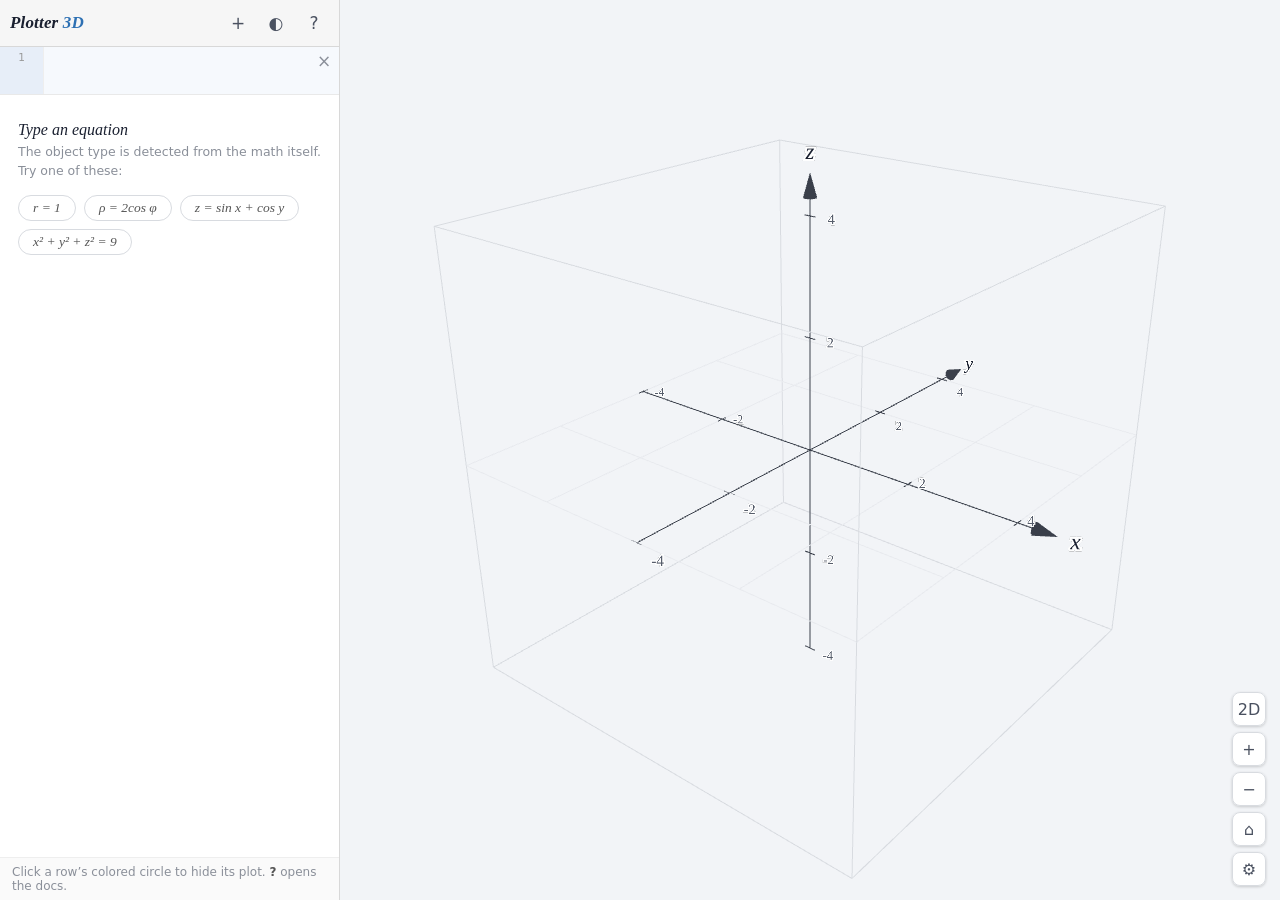
==== commit f8fe97c1: "Thinner curve strokes in both views" ====
--- a/index.html
+++ b/index.html
@@ -3143,7 +3143,7 @@
           a2[0] + (b2[0] - a2[0]) * f, a2[1] + (b2[1] - a2[1]) * f, a2[2] + (b2[2] - a2[2]) * f);
       };
       curveObj.arcLengthDivisions = segs ? 60 : 200;
-      var tube = new THREE.TubeGeometry(curveObj, segs || 300, win.diag * 0.004, segs ? 6 : 8, false);
+      var tube = new THREE.TubeGeometry(curveObj, segs || 300, win.diag * 0.0022, segs ? 6 : 8, false);
       return new THREE.Mesh(tube, surfaceMaterial({ color: style.color, opacity: style.opacity }));
     }
     // gaps → polyline segments
@@ -3475,7 +3475,7 @@
   /* flat stroked line in the plane {axes[axIdx]=c0}: a thin unlit ribbon */
   G.flatRibbon = function (polylines, axIdx, c0, win, style) {
     // width relative to the vertical range: constant on-screen stroke in 2D
-    var w = (win.ymax - win.ymin) * 0.0028;
+    var w = (win.ymax - win.ymin) * 0.0013;
     var lift = c0 + (win.ymax - win.ymin) * 0.0005; // avoid z-fighting the grid plane
     var ia = axIdx === 0 ? 1 : 0;      // in-plane axis a
     var ib = axIdx === 2 ? 1 : 2;      // in-plane axis b
@@ -3641,7 +3641,7 @@
         return;
       }
       var curve = new THREE.CatmullRomCurve3(pts, closed);
-      var tube = new THREE.TubeGeometry(curve, Math.min(600, pts.length * 2), win.diag * 0.0045, 8, closed);
+      var tube = new THREE.TubeGeometry(curve, Math.min(600, pts.length * 2), win.diag * 0.0026, 8, closed);
       group.add(new THREE.Mesh(tube, mat));
     });
     return group;
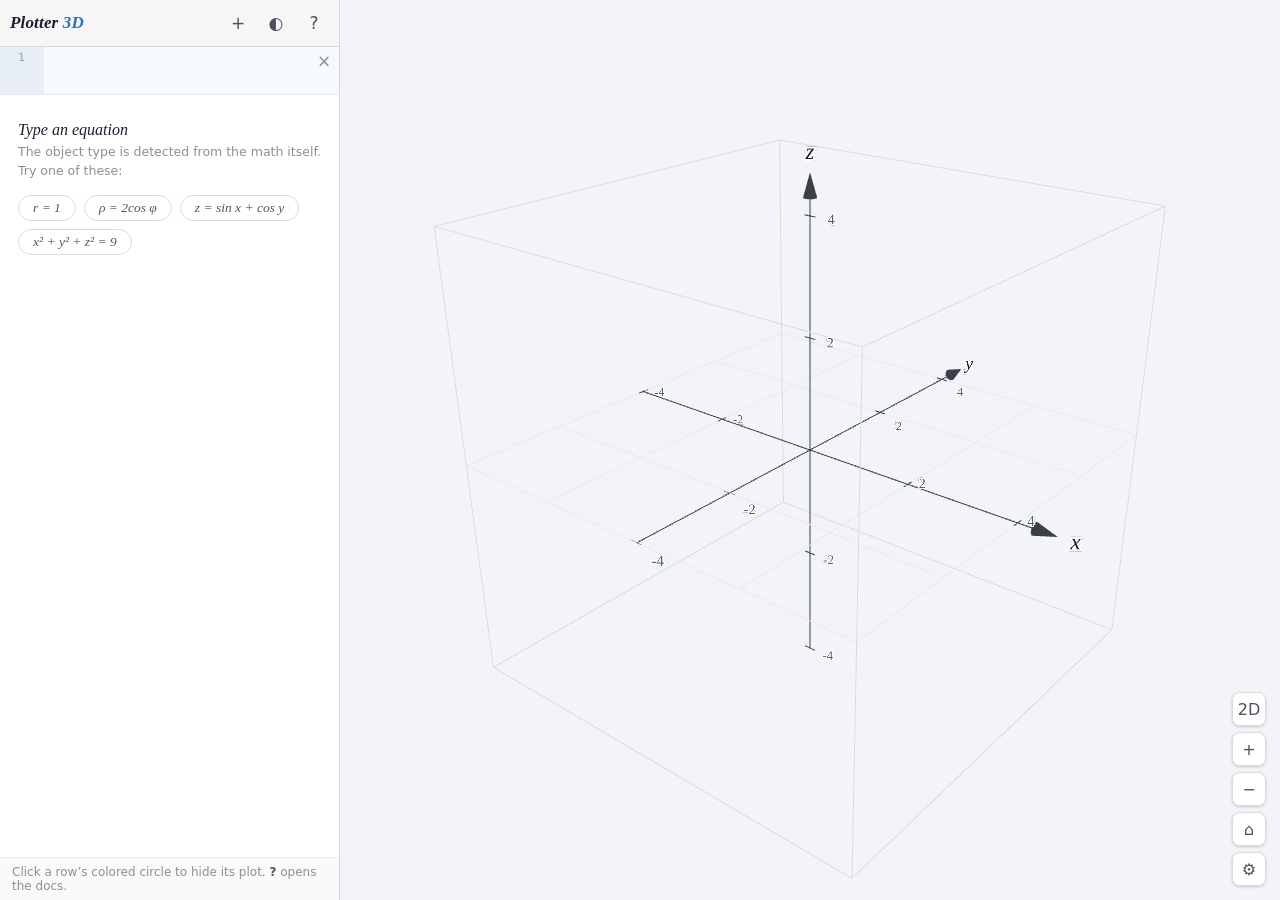
==== commit a98ed468: "2D mode: overscan architecture with camera-only gestures, direct curve sampling, square window resto" ====
--- a/index.html
+++ b/index.html
@@ -3474,9 +3474,10 @@
 
   /* flat stroked line in the plane {axes[axIdx]=c0}: a thin unlit ribbon */
   G.flatRibbon = function (polylines, axIdx, c0, win, style) {
-    // width relative to the vertical range: constant on-screen stroke in 2D
-    var w = (win.ymax - win.ymin) * 0.0013;
-    var lift = c0 + (win.ymax - win.ymin) * 0.0005; // avoid z-fighting the grid plane
+    // width relative to the VISIBLE vertical range: constant on-screen stroke
+    var vy = win.visYr || (win.ymax - win.ymin);
+    var w = vy * 0.0012;
+    var lift = c0 + vy * 0.0005; // avoid z-fighting the grid plane
     var ia = axIdx === 0 ? 1 : 0;      // in-plane axis a
     var ib = axIdx === 2 ? 1 : 2;      // in-plane axis b
     var positions = [], indices = [];
@@ -3840,8 +3841,9 @@
       this._needsRender = true;
     },
 
-    setWindow: function (win) {
+    setWindow: function (win, plotWin2d) {
       this.win = win;
+      this.plotWin2d = plotWin2d || null;
       var cx = (win.xmin + win.xmax) / 2, cy = (win.ymin + win.ymax) / 2, cz = (win.zmin + win.zmax) / 2;
       this.center = new THREE.Vector3(cx, cy, cz);
       this.controls.target.copy(this.center);
@@ -3987,41 +3989,42 @@
       }
     },
 
-    // flat Desmos-style plane: minor + major grid, axes, numbers at majors
+    // flat Desmos-style plane over the OVERSCAN region: grid and labels stay
+    // put while the camera pans, and are re-centered when the gesture settles
     build2dDecor: function (line) {
-      var win = this.win, T = this.theme, self = this;
+      var win = this.win, T = this.theme;
+      var pw = this.plotWin2d || win;
       var xr = win.xmax - win.xmin, yr = win.ymax - win.ymin;
-      var step = niceStep(yr);
+      var step = niceStep(yr); // spacing from the VISIBLE zoom level
       var minor = step / 5;
       var minorPts = [], majorPts = [];
       var g0;
       if (this.showGrid) {
-        for (g0 = Math.ceil(win.xmin / minor) * minor; g0 <= win.xmax + 1e-9; g0 += minor) {
+        for (g0 = Math.ceil(pw.xmin / minor) * minor; g0 <= pw.xmax + 1e-9; g0 += minor) {
           var isMaj = Math.abs(g0 / step - Math.round(g0 / step)) < 1e-6;
-          (isMaj ? majorPts : minorPts).push(g0, win.ymin, 0, g0, win.ymax, 0);
-        }
-        for (g0 = Math.ceil(win.ymin / minor) * minor; g0 <= win.ymax + 1e-9; g0 += minor) {
+          (isMaj ? majorPts : minorPts).push(g0, pw.ymin, 0, g0, pw.ymax, 0);
+        }
+        for (g0 = Math.ceil(pw.ymin / minor) * minor; g0 <= pw.ymax + 1e-9; g0 += minor) {
           var isMaj2 = Math.abs(g0 / step - Math.round(g0 / step)) < 1e-6;
-          (isMaj2 ? majorPts : minorPts).push(win.xmin, g0, 0, win.xmax, g0, 0);
+          (isMaj2 ? majorPts : minorPts).push(pw.xmin, g0, 0, pw.xmax, g0, 0);
         }
         this.decor.add(line(minorPts, T.grid, 0.45));
         this.decor.add(line(majorPts, T.grid, 1));
       }
       if (!this.showAxes) return;
-      // axis lines
-      if (win.ymin <= 0 && win.ymax >= 0) this.decor.add(line([win.xmin, 0, 0, win.xmax, 0, 0], T.axis, 1));
-      if (win.xmin <= 0 && win.xmax >= 0) this.decor.add(line([0, win.ymin, 0, 0, win.ymax, 0], T.axis, 1));
-      // numbers at majors, pinned near the axes
+      if (pw.ymin <= 0 && pw.ymax >= 0) this.decor.add(line([pw.xmin, 0, 0, pw.xmax, 0, 0], T.axis, 1));
+      if (pw.xmin <= 0 && pw.xmax >= 0) this.decor.add(line([0, pw.ymin, 0, 0, pw.ymax, 0], T.axis, 1));
+      // numbers at majors across the overscan, pinned near the axes
       var wh = yr * 0.023;
-      var ay = Math.max(win.ymin + yr * 0.03, Math.min(win.ymax - yr * 0.03, 0)); // x-label baseline
-      var ax = Math.max(win.xmin + xr * 0.02, Math.min(win.xmax - xr * 0.02, 0)); // y-label baseline
-      for (g0 = Math.ceil(win.xmin / step) * step; g0 <= win.xmax + 1e-9; g0 += step) {
+      var ay = Math.max(win.ymin + yr * 0.03, Math.min(win.ymax - yr * 0.03, 0));
+      var ax = Math.max(win.xmin + xr * 0.02, Math.min(win.xmax - xr * 0.02, 0));
+      for (g0 = Math.ceil(pw.xmin / step) * step; g0 <= pw.xmax + 1e-9; g0 += step) {
         if (Math.abs(g0) < step / 2) continue;
         var nx = P.geom.textSprite(fmtTick(g0), { color: T.tick, worldH: wh, serif: true, haloColor: T.halo });
         nx.position.set(g0, ay - yr * 0.022, 0.01);
         this.decor.add(nx);
       }
-      for (g0 = Math.ceil(win.ymin / step) * step; g0 <= win.ymax + 1e-9; g0 += step) {
+      for (g0 = Math.ceil(pw.ymin / step) * step; g0 <= pw.ymax + 1e-9; g0 += step) {
         if (Math.abs(g0) < step / 2) continue;
         var ny = P.geom.textSprite(fmtTick(g0), { color: T.tick, worldH: wh, serif: true, haloColor: T.halo });
         ny.position.set(ax - xr * 0.016, g0, 0.01);
@@ -4765,6 +4768,44 @@
       document.documentElement.dataset.theme = name;
       this.viewport.setTheme(name);
       if (!skipSave) this.saveSoon();
+    },
+
+    // in 2D everything is computed over ~2.5x the visible region, so pan and
+    // zoom can move only the camera; the region re-centers when gestures settle
+    plotWin: function () {
+      return (this.mode2d && this._overWin) ? this._overWin : this.win;
+    },
+    ensureOverscan: function (force) {
+      if (!this.mode2d) { this._overWin = null; return false; }
+      var w = this.win, o = this._overWin;
+      var xr = w.xmax - w.xmin, yr = w.ymax - w.ymin;
+      var need = force || !o ||
+        w.xmin < o.xmin + xr * 0.1 || w.xmax > o.xmax - xr * 0.1 ||
+        w.ymin < o.ymin + yr * 0.1 || w.ymax > o.ymax - yr * 0.1 ||
+        xr > (o.xmax - o.xmin) / 1.4;
+      if (!need) { o.visYr = yr; return false; }
+      var xc = (w.xmin + w.xmax) / 2, yc = (w.ymin + w.ymax) / 2, F = 2.5;
+      var nw = {
+        xmin: xc - xr * F / 2, xmax: xc + xr * F / 2,
+        ymin: yc - yr * F / 2, ymax: yc + yr * F / 2,
+        zmin: w.zmin, zmax: w.zmax
+      };
+      nw.diag = Math.hypot(nw.xmax - nw.xmin, nw.ymax - nw.ymin, nw.zmax - nw.zmin);
+      nw.visYr = yr;
+      this._overWin = nw;
+      return true;
+    },
+    // coarse refill when a gesture runs off the precomputed region
+    refill2dSoon: function () {
+      var self = this;
+      if (this._refillRAF) return;
+      this._refillRAF = requestAnimationFrame(function () {
+        self._refillRAF = null;
+        self._fastMode = true;
+        self.viewport.plotWin2d = self._overWin;
+        self.viewport.rebuildDecor();
+        self.buildAllGeom();
+      });
     },
 
     // during continuous interaction (slider drag / play), rebuild coarse and
@@ -5057,6 +5098,79 @@
       return null;
     },
 
+    // sample a solved xy-plane form as polylines over the plot window,
+    // splitting at undefined points and bisecting to domain boundaries
+    planarPolylines: function (spec, env, pw) {
+      var map = null, a = 0, b = 1;
+      try {
+        if (spec.type === 'graph' && spec.axis === 'y' && spec.mode === 'cart') {
+          var fy = P.makeFn(spec.expr, ['x', 'z'], env);
+          a = pw.xmin; b = pw.xmax;
+          map = function (t) { return [t, fy(t, 0), 0]; };
+        } else if (spec.type === 'graph' && spec.axis === 'x' && spec.mode === 'cart') {
+          var fx = P.makeFn(spec.expr, ['y', 'z'], env);
+          a = pw.ymin; b = pw.ymax;
+          map = function (t) { return [fx(t, 0), t, 0]; };
+        } else if (spec.type === 'cyl') {
+          var fr = P.makeFn(spec.expr, ['theta', 'z'], env);
+          a = 0; b = 2 * Math.PI;
+          map = function (t) { var r = fr(t, 0); return [r * Math.cos(t), r * Math.sin(t), 0]; };
+        } else if (spec.type === 'thetaSurf' && spec.isConst) {
+          var tc = P.evalConst(spec.expr, env);
+          var R = Math.hypot(Math.max(Math.abs(pw.xmin), pw.xmax), Math.max(Math.abs(pw.ymin), pw.ymax));
+          return [[[0, 0, 0], [R * Math.cos(tc), R * Math.sin(tc), 0]]];
+        }
+      } catch (e) { return null; }
+      if (!map) return null;
+
+      var xr = pw.xmax - pw.xmin, yr = pw.ymax - pw.ymin;
+      var xlo = pw.xmin - xr * 0.25, xhi = pw.xmax + xr * 0.25;
+      var ylo = pw.ymin - yr * 0.25, yhi = pw.ymax + yr * 0.25;
+      var good = function (p) {
+        return p && isFinite(p[0]) && isFinite(p[1]) &&
+          p[0] >= xlo && p[0] <= xhi && p[1] >= ylo && p[1] <= yhi;
+      };
+      var sample = function (t) {
+        var p;
+        try { p = map(t); } catch (e) { p = null; }
+        return good(p) ? p : null;
+      };
+      var N = this._fastMode ? 250 : 700;
+      var polys = [], cur = null, prevT = a, prevOk = null;
+      for (var i = 0; i <= N; i++) {
+        var t = a + (b - a) * i / N;
+        var p = sample(t);
+        if (p && !prevOk && i > 0) {
+          // entering the domain: bisect back to the boundary
+          var lo = prevT, hi = t;
+          for (var it = 0; it < 18; it++) {
+            var mid = (lo + hi) / 2;
+            if (sample(mid)) hi = mid; else lo = mid;
+          }
+          cur = [sample(hi) || p];
+        }
+        if (p) {
+          if (!cur) cur = [];
+          cur.push(p);
+        } else if (prevOk) {
+          // leaving the domain: bisect forward to the boundary
+          var lo2 = prevT, hi2 = t;
+          for (var it2 = 0; it2 < 18; it2++) {
+            var mid2 = (lo2 + hi2) / 2;
+            if (sample(mid2)) lo2 = mid2; else hi2 = mid2;
+          }
+          var edge = sample(lo2);
+          if (edge) cur.push(edge);
+          if (cur.length > 1) polys.push(cur);
+          cur = null;
+        }
+        prevT = t;
+        prevOk = p;
+      }
+      if (cur && cur.length > 1) polys.push(cur);
+      return polys.length ? polys : [];
+    },
+
     meshGeometryFor: function (row) {
       var obj = this.viewport.objects[row.id];
       if (!obj) return null;
@@ -5230,7 +5344,7 @@
     },
 
     buildKey: function (row) {
-      var spec = row.spec, s = row.state, w = this.win;
+      var spec = row.spec, s = row.state, w = this.plotWin();
       if (spec.type === 'intersect') {
         var pair = this.resolveIsect(row) || [];
         var extras = pair.map(function (r2) {
@@ -5292,17 +5406,20 @@
     },
 
     buildObject: function (row, spec) {
-      var env = this.env, win = this.win, G = P.geom;
+      var env = this.env, win = this.plotWin(), G = P.geom;
       var s = row.state;
       var style = { color: s.color, opacity: s.opacity, mesh: s.mesh };
       var res = s.res || 64;
-      if (this._fastMode) res = Math.min(res, 24); // coarse meshes while zoom-scrolling
-
-      // "show in 2D" (or global 2D mode): slice the row's own rendered mesh
-      // with the free variable's zero plane, so domain-edge refinement
-      // (asymptotes) carries over into the flat curve
+      if (this._fastMode) res = Math.min(res, this.mode2d ? 48 : 24);
+
+      // "show in 2D" (or global 2D mode): xy-plane curves with a solved form
+      // sample directly as 1D polylines (fast, straight past the window edge)
       if (s.flat2d || this.mode2d) {
         var fv = this.flat2dInfo(row);
+        if (fv === 'z') {
+          var polys = this.planarPolylines(spec, env, win);
+          if (polys) return G.flatRibbon(polys, 2, 0, win, style);
+        }
         if (fv) {
           var hadFlat = s.flat2d, hadMode = this.mode2d;
           s.flat2d = false; this.mode2d = false;
@@ -5440,7 +5557,8 @@
     setWindow: function (w, skipRecompute) {
       w.diag = Math.hypot(w.xmax - w.xmin, w.ymax - w.ymin, w.zmax - w.zmin);
       this.win = w;
-      this.viewport.setWindow(w);
+      if (this.mode2d) this.ensureOverscan(false);
+      this.viewport.setWindow(w, this._overWin);
       if (this._winInputs) {
         for (var k in this._winInputs) this._winInputs[k].value = P.fmtNum(w[k]);
       }
@@ -5467,26 +5585,21 @@
       this.flashWindowSize();
     },
 
-    // drag-pan in 2D: window slides under the cursor, coarse rebuilds follow
+    // drag-pan in 2D: only the camera moves; content is already there
     pan2d: function (dx, dy) {
       var w = this.win;
       w.xmin += dx; w.xmax += dx; w.ymin += dy; w.ymax += dy;
       this.viewport.win = w;
       this.viewport.update2dCamera();
+      if (this.ensureOverscan(false)) this.refill2dSoon();
       var self = this;
-      if (!this._panRAF) {
-        this._panRAF = requestAnimationFrame(function () {
-          self._panRAF = null;
-          self._fastMode = true;
-          self.buildAllGeom();
-        });
-      }
       clearTimeout(this._panTimer);
       this._panTimer = setTimeout(function () {
         self._panTimer = null;
         self._fastMode = false;
+        self.ensureOverscan(true);
         self.setWindow(self.win);
-      }, 220);
+      }, 250);
     },
 
     // in 2D the window must match the viewport shape so the grid is edge-to-edge
@@ -5527,14 +5640,35 @@
       this.flashWindowSize();
     },
 
-    // scroll wheel: coarse geometry-only steps per frame, one full rebuild at the end
+    // scroll wheel: coarse geometry-only steps per frame, one full rebuild at the end.
+    // In 2D only the camera moves; content is precomputed over the overscan.
     wheelZoom: function (f) {
+      var self = this;
+      if (this.mode2d) {
+        var w = this.win;
+        var span2 = (w.xmax - w.xmin) * f;
+        if (span2 < 1e-3 || span2 > 1e5) return;
+        var cx = (w.xmin + w.xmax) / 2, cy = (w.ymin + w.ymax) / 2;
+        w.xmin = cx + (w.xmin - cx) * f; w.xmax = cx + (w.xmax - cx) * f;
+        w.ymin = cy + (w.ymin - cy) * f; w.ymax = cy + (w.ymax - cy) * f;
+        this.viewport.win = w;
+        this.viewport.update2dCamera();
+        this.flashWindowSize();
+        if (this.ensureOverscan(false)) this.refill2dSoon();
+        clearTimeout(this._wheelTimer);
+        this._wheelTimer = setTimeout(function () {
+          self._wheelTimer = null;
+          self._fastMode = false;
+          self.ensureOverscan(true);
+          self.setWindow(self.win);
+        }, 220);
+        return;
+      }
       var acc = (this._wheelAccum || 1) * f;
       var span = this.win.xmax - this.win.xmin;
       if (span * acc < 1e-3) acc = 1e-3 / span;
       if (span * acc > 1e5) acc = 1e5 / span;
       this._wheelAccum = acc;
-      var self = this;
       if (!this._wheelRAF) {
         this._wheelRAF = requestAnimationFrame(function () {
           self._wheelRAF = null;
@@ -5596,8 +5730,16 @@
         self.mode2d = !self.mode2d;
         self.viewport.setMode2d(self.mode2d);
         syncDim();
-        if (self.mode2d) self.applyAspect2d(); // triggers recompute via setWindow
-        else self.recompute();
+        if (self.mode2d) { self.ensureOverscan(true); self.applyAspect2d(); }
+        else {
+          // re-square the window: 2D stretched x to the viewport aspect
+          self._overWin = null;
+          var w2 = self.win;
+          var yr2 = w2.ymax - w2.ymin, xc2 = (w2.xmin + w2.xmax) / 2;
+          w2.xmin = xc2 - yr2 / 2;
+          w2.xmax = xc2 + yr2 / 2;
+          self.setWindow(w2);
+        }
         self.saveSoon();
       });
       var zi = document.getElementById('zoomin'), zo = document.getElementById('zoomout');
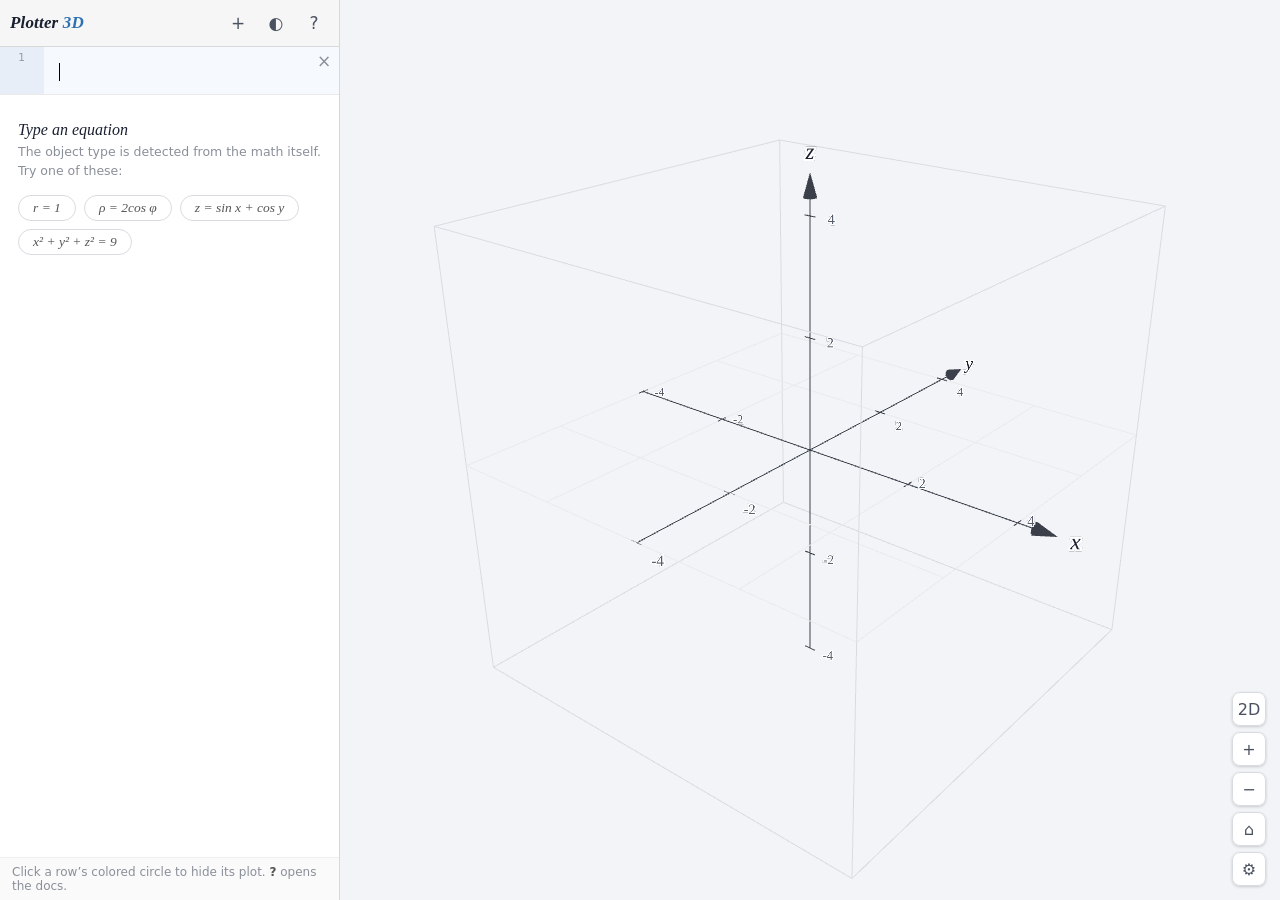
==== commit 936bfaaa: "2D: gate 3D-only objects with a note, deep asymptote tails, smoother zoom-out" ====
--- a/index.html
+++ b/index.html
@@ -4795,16 +4795,21 @@
       this._overWin = nw;
       return true;
     },
-    // coarse refill when a gesture runs off the precomputed region
+    // coarse refill when a gesture runs off the precomputed region (throttled)
     refill2dSoon: function () {
       var self = this;
       if (this._refillRAF) return;
+      var now = performance.now();
+      if (this._lastRefill && now - this._lastRefill < 130) return; // settle catches up
       this._refillRAF = requestAnimationFrame(function () {
         self._refillRAF = null;
+        self._lastRefill = performance.now();
         self._fastMode = true;
+        var t0 = performance.now();
         self.viewport.plotWin2d = self._overWin;
         self.viewport.rebuildDecor();
         self.buildAllGeom();
+        self._lastFastMs = performance.now() - t0;
       });
     },
 
@@ -5136,31 +5141,50 @@
         return good(p) ? p : null;
       };
       var N = this._fastMode ? 250 : 700;
+      // deep bisection to the domain boundary, then log-spaced samples along
+      // the asymptote so tails curve down as far as double precision allows
+      var LADDER = 22;
+      var ladder = function (edgeT, farT) {
+        var span = Math.abs(farT - edgeT);
+        if (!(span > 0)) return [];
+        var d0 = Math.max(span * 1e-14, 5e-324);
+        var dirn = farT > edgeT ? 1 : -1;
+        var pts2 = [];
+        for (var k = 0; k <= LADDER; k++) {
+          var off = k === 0 ? 0 : d0 * Math.pow(span / d0, k / LADDER);
+          var pp = sample(edgeT + dirn * off);
+          if (pp) pts2.push(pp);
+        }
+        return pts2;
+      };
       var polys = [], cur = null, prevT = a, prevOk = null;
       for (var i = 0; i <= N; i++) {
         var t = a + (b - a) * i / N;
         var p = sample(t);
         if (p && !prevOk && i > 0) {
-          // entering the domain: bisect back to the boundary
+          // entering the domain
           var lo = prevT, hi = t;
-          for (var it = 0; it < 18; it++) {
+          for (var it = 0; it < 90; it++) {
             var mid = (lo + hi) / 2;
+            if (mid === lo || mid === hi) break;
             if (sample(mid)) hi = mid; else lo = mid;
           }
-          cur = [sample(hi) || p];
+          cur = ladder(hi, t);
         }
         if (p) {
           if (!cur) cur = [];
           cur.push(p);
         } else if (prevOk) {
-          // leaving the domain: bisect forward to the boundary
+          // leaving the domain
           var lo2 = prevT, hi2 = t;
-          for (var it2 = 0; it2 < 18; it2++) {
+          for (var it2 = 0; it2 < 90; it2++) {
             var mid2 = (lo2 + hi2) / 2;
+            if (mid2 === lo2 || mid2 === hi2) break;
             if (sample(mid2)) lo2 = mid2; else hi2 = mid2;
           }
-          var edge = sample(lo2);
-          if (edge) cur.push(edge);
+          var down = ladder(lo2, prevT);
+          down.reverse();
+          cur = cur.concat(down);
           if (cur.length > 1) polys.push(cur);
           cur = null;
         }
@@ -5385,6 +5409,22 @@
       // intersection curves and 2D traces do not move when only the window
       // changes; keep them as-is during zoom gestures, rebuild at settle
       if (this._fastMode && (spec.type === 'intersect' || row.state.flat2d)) return;
+      // the 2D view only draws objects that live in the xy-plane
+      if (this.mode2d) {
+        var eff = spec.type === 'definition' ? spec.render : spec;
+        var t2 = eff.type;
+        var ok2d =
+          t2 === 'point' || t2 === 'namedPoint' || t2 === 'vector' ||
+          t2 === 'curve' || t2 === 'psurf' || spec.type === 'intersect' ||
+          (t2 === 'vfield' && eff.params && eff.params.length === 2) ||
+          (SURFACE_TYPES.indexOf(t2) !== -1 && this.flat2dInfo(row) === 'z');
+        if (!ok2d) {
+          this.viewport.removeObject(row.id);
+          delete this._buildKeys[row.id];
+          row.setError('3D object. Press the 3D button to see it');
+          return;
+        }
+      }
       var key = this.buildKey(row);
       if (this._buildKeys[row.id] === key && this.viewport.objects[row.id]) return;
       this._buildKeys[row.id] = key;
@@ -5410,7 +5450,10 @@
       var s = row.state;
       var style = { color: s.color, opacity: s.opacity, mesh: s.mesh };
       var res = s.res || 64;
-      if (this._fastMode) res = Math.min(res, this.mode2d ? 48 : 24);
+      if (this._fastMode) {
+        var slow = (this._lastFastMs || 0) > 9;
+        res = Math.min(res, this.mode2d ? (slow ? 32 : 48) : (slow ? 16 : 24));
+      }
 
       // "show in 2D" (or global 2D mode): xy-plane curves with a solved form
       // sample directly as 1D polylines (fast, straight past the window edge)
@@ -5468,12 +5511,12 @@
         case 'phiSurf': return G.phiSurf(P.makeFn(spec.expr, ['rho', 'theta'], env), win, style, res);
         case 'implicit': {
           var iRes = s.res ? Math.max(20, Math.min(96, Math.round(s.res * 0.75))) : 44;
-          if (this._fastMode) iRes = 16;
+          if (this._fastMode) iRes = (this._lastFastMs || 0) > 9 ? 12 : 16;
           return G.implicit(P.makeFn(spec.F, ['x', 'y', 'z'], env, { subst: P.CART_SUBST }), win, style, iRes);
         }
         case 'region': {
           var rRes = s.res ? Math.max(20, Math.min(80, Math.round(s.res * 0.6))) : 44;
-          if (this._fastMode) rRes = 16;
+          if (this._fastMode) rRes = (this._lastFastMs || 0) > 9 ? 12 : 16;
           return G.region(P.makeFn(spec.F, ['x', 'y', 'z'], env, { subst: P.CART_SUBST }), win, style, rRes);
         }
         case 'curve': {
@@ -5676,7 +5719,9 @@
           self._wheelAccum = 1;
           if (Math.abs(Math.log(step)) > 0.001) {
             self._fastMode = true;
+            var t0 = performance.now();
             self.scaleWindowFast(step);
+            self._lastFastMs = performance.now() - t0;
           }
         });
       }
@@ -5696,6 +5741,9 @@
     },
 
     flashWindowSize: function (previewF) {
+      var now = performance.now();
+      if (this._lastFlash && now - this._lastFlash < 80) return;
+      this._lastFlash = now;
       var w = this.win, f = previewF || 1;
       var short = function (v) { return String(parseFloat((v * f).toPrecision(3))); };
       var sym = w.xmin === -w.xmax && w.ymin === -w.ymax && w.zmin === -w.zmax &&
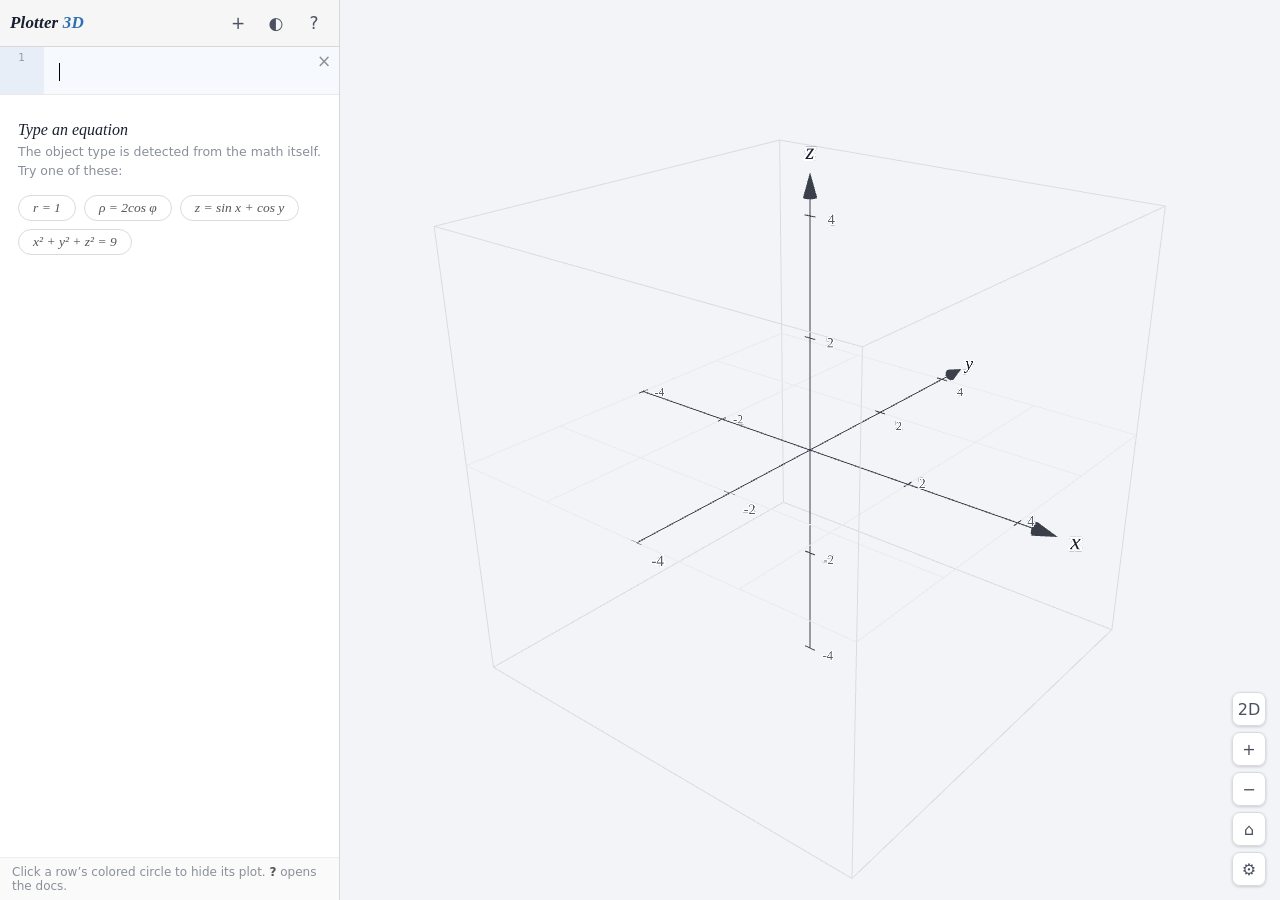
==== commit 40451ee6: "Asymptote tails always reach the screen edge" ====
--- a/index.html
+++ b/index.html
@@ -5144,6 +5144,22 @@
       // deep bisection to the domain boundary, then log-spaced samples along
       // the asymptote so tails curve down as far as double precision allows
       var LADDER = 22;
+      var xr2 = xhi - xlo, yr2 = yhi - ylo;
+      // a tail still diverging at the deepest representable sample is a true
+      // asymptote: extend it straight to the clip edge (pixel-correct)
+      var snapEdge = function (arr, atStart) {
+        if (arr.length < 2) return;
+        var p0 = atStart ? arr[0] : arr[arr.length - 1];
+        var p1 = atStart ? arr[1] : arr[arr.length - 2];
+        var dx2 = p0[0] - p1[0], dy2 = p0[1] - p1[1];
+        var pt = null;
+        if (Math.abs(dy2) / yr2 > Math.abs(dx2) / xr2) {
+          if (Math.abs(dy2) > yr2 * 0.002) pt = [p0[0], dy2 < 0 ? ylo : yhi, 0];
+        } else if (Math.abs(dx2) > xr2 * 0.002) {
+          pt = [dx2 < 0 ? xlo : xhi, p0[1], 0];
+        }
+        if (pt) { if (atStart) arr.unshift(pt); else arr.push(pt); }
+      };
       var ladder = function (edgeT, farT) {
         var span = Math.abs(farT - edgeT);
         if (!(span > 0)) return [];
@@ -5164,12 +5180,13 @@
         if (p && !prevOk && i > 0) {
           // entering the domain
           var lo = prevT, hi = t;
-          for (var it = 0; it < 90; it++) {
+          for (var it = 0; it < 600; it++) {
             var mid = (lo + hi) / 2;
             if (mid === lo || mid === hi) break;
             if (sample(mid)) hi = mid; else lo = mid;
           }
           cur = ladder(hi, t);
+          snapEdge(cur, true);
         }
         if (p) {
           if (!cur) cur = [];
@@ -5177,7 +5194,7 @@
         } else if (prevOk) {
           // leaving the domain
           var lo2 = prevT, hi2 = t;
-          for (var it2 = 0; it2 < 90; it2++) {
+          for (var it2 = 0; it2 < 600; it2++) {
             var mid2 = (lo2 + hi2) / 2;
             if (mid2 === lo2 || mid2 === hi2) break;
             if (sample(mid2)) lo2 = mid2; else hi2 = mid2;
@@ -5185,6 +5202,7 @@
           var down = ladder(lo2, prevT);
           down.reverse();
           cur = cur.concat(down);
+          snapEdge(cur, false);
           if (cur.length > 1) polys.push(cur);
           cur = null;
         }
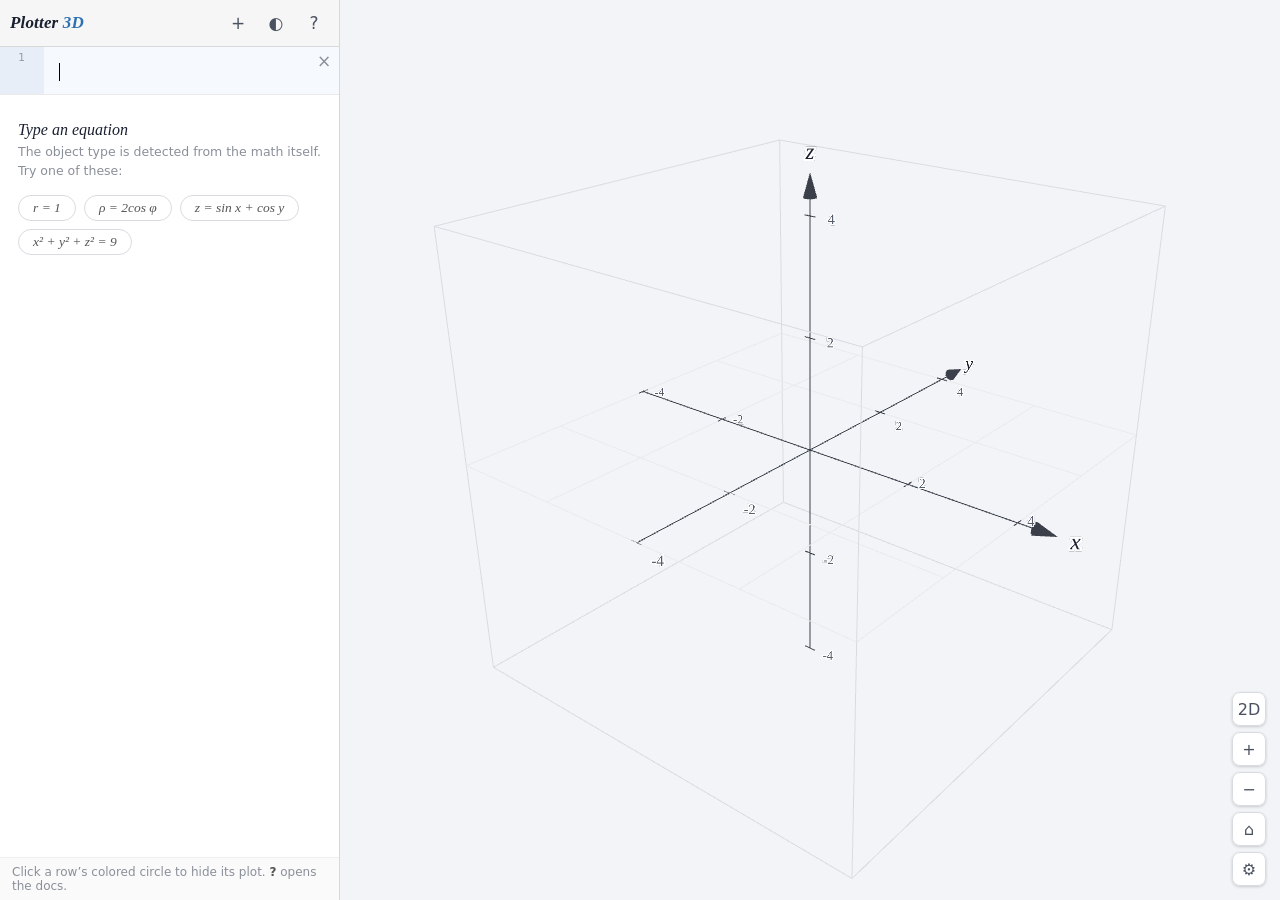
==== commit de226243: "region(): typed-math bound fields, <= support, dynamic add/remove - Bounds are MathQuill fields like" ====
--- a/index.html
+++ b/index.html
@@ -623,6 +623,31 @@
   font-size: 12.5px; color: var(--text-soft); background: none; outline: none;
 }
 .dom .dlab { color: var(--muted); font-style: italic; }
+
+.rgnstrip { display: flex; flex-direction: column; gap: 4px; padding: 4px 6px 5px; }
+.rgnlist { display: flex; flex-direction: column; gap: 4px; }
+.rgnb { display: flex; align-items: center; gap: 4px; }
+.rgnmq.mq-editable-field {
+  flex: 1; min-width: 120px; font-size: 13px;
+  border: none; border-bottom: 1px dotted var(--muted);
+  padding: 1px 2px; box-shadow: none; color: var(--text);
+}
+.rgnmq.mq-editable-field.mq-focused {
+  border-bottom: 1px solid var(--accent); box-shadow: none;
+}
+.rgnb.rgnbad .rgnmq.mq-editable-field { border-bottom: 1px solid #c74440; }
+.rgnrm {
+  border: none; background: none; color: var(--muted); cursor: pointer;
+  font-size: 14px; line-height: 1; padding: 0 3px; border-radius: 3px;
+}
+.rgnrm:hover { color: var(--text); background: var(--hair-3); }
+.rgnfoot { display: flex; align-items: baseline; gap: 10px; }
+.rgnadd {
+  border: 1px solid var(--chip-border); background: none; color: var(--text-soft);
+  font-size: 11.5px; padding: 1px 8px; border-radius: 10px; cursor: pointer;
+}
+.rgnadd:hover { background: var(--accent-bg); color: var(--accent); }
+.rgnhint { font-size: 11px; color: var(--muted); font-style: italic; }
 
 .addsliders { padding: 2px 6px 3px; color: var(--muted); }
 .addslider {
@@ -2122,6 +2147,19 @@
       if (t === '=' || t === '<' || t === '>' || t === '<=' || t === '>=') {
         this.next();
         var rhs = this.parseExpr();
+        // chained inequality: a < b < c …  (not for '='). Yields a 'chain' node.
+        var t2 = this.peek().t;
+        if (t !== '=' && (t2 === '<' || t2 === '>' || t2 === '<=' || t2 === '>=')) {
+          var terms = [lhs, rhs], ops = [t];
+          while (t2 === '<' || t2 === '>' || t2 === '<=' || t2 === '>=') {
+            this.next();
+            terms.push(this.parseExpr());
+            ops.push(t2);
+            t2 = this.peek().t;
+          }
+          if (!this.at('eof')) err('unexpected input after inequality');
+          return { kind: 'chain', terms: terms, ops: ops };
+        }
         if (!this.at('eof')) err('unexpected input after expression');
         return { kind: 'rel', op: t, lhs: lhs, rhs: rhs };
       }
@@ -2378,6 +2416,10 @@
     if (/^\s*\\operatorname\{intersection\}\s*(\\left\(\s*\\right\)|\(\s*\))?\s*$/.test(latex)) {
       return { kind: 'intersection' };
     }
+    // bare "region" likewise: its inequality bounds live in the row's substrip
+    if (/^\s*\\operatorname\{region\}\s*(\\left\(\s*\\right\)|\(\s*\))?\s*$/.test(latex)) {
+      return { kind: 'region' };
+    }
     var toks = tokenize(preprocess(latex));
     var p = new Parser(toks);
     return p.parseStatement();
@@ -2704,11 +2746,61 @@
 
   function diff(a, b) { return { t: 'bin', op: '-', a: a, b: b }; }
 
+  // an inequality "a op b" as a constraint that holds where the returned
+  // expression is ≤ 0 (regions live in F ≤ 0 form, like classifyInequality)
+  function ineqF(a, b, op) {
+    if (containsTuple(a) || containsTuple(b)) throw new Error('points cannot appear in a bound');
+    return (op === '<' || op === '<=') ? diff(a, b) : diff(b, a);
+  }
+  // a bound statement (a single inequality, or a chained one like a < x < b)
+  // → the list of constraint expressions it imposes. Shared by chained-
+  // inequality rows and the region object's bound fields.
+  P.regionConstraints = function (stmt) {
+    if (stmt.kind === 'chain') {
+      var cs = [];
+      for (var i = 0; i < stmt.ops.length; i++) {
+        if (stmt.ops[i] === '=') throw new Error('use < or > in a bound, not =');
+        cs.push(ineqF(stmt.terms[i], stmt.terms[i + 1], stmt.ops[i]));
+      }
+      return cs;
+    }
+    if (stmt.kind === 'rel' && stmt.op !== '=') return [ineqF(stmt.lhs, stmt.rhs, stmt.op)];
+    throw new Error('each bound must be an inequality, e.g. -2 < x < 2');
+  };
+  // combine constraints into one field F where F ≤ 0 ⇔ all constraints hold
+  P.regionF = function (nodes) {
+    return nodes.length === 1 ? nodes[0] : { t: 'call', name: 'max', args: nodes };
+  };
+  // one region-bound text → its constraint list (or null when empty). Bounds
+  // come from MathQuill as LaTeX, but legacy saves and hand-typed text may
+  // use plain <= / >= or the unicode signs — normalize before parsing.
+  P.parseBound = function (str) {
+    str = (str || '').trim();
+    if (!str) return null;
+    str = str.replace(/<=/g, '\\le ').replace(/>=/g, '\\ge ')
+             .replace(/≤/g, '\\le ').replace(/≥/g, '\\ge ');
+    return P.regionConstraints(P.parse(str));
+  };
+
   P.classify = function (stmt, env) {
     if (stmt.kind === 'empty') return { type: 'empty' };
     if (stmt.kind === 'intersection') return { type: 'intersect' };
+    if (stmt.kind === 'region') return { type: 'region3' };
 
     if (stmt.kind === 'expr') return classifyExpr(stmt.expr, env);
+
+    // chained inequality (3 < x < 5, or x² < z < 4) → a solid region
+    if (stmt.kind === 'chain') {
+      var cs;
+      try { cs = P.regionConstraints(stmt); } catch (e) { return errorSpec(e.message); }
+      var Fchain = P.regionF(cs);
+      var chFree = P.freeVars(Fchain, env, new Set());
+      if (!subset(chFree, ['x', 'y', 'z', 'r', 'theta', 'rho', 'phi'])) return unknownVarsSpec(chFree);
+      // parts drive per-constraint normals (crisp creases); strict controls
+      // the dashed boundary in the 2D fill
+      return { type: 'region', F: Fchain, parts: cs,
+               strict: stmt.ops.every(function (o) { return o === '<' || o === '>'; }) };
+    }
 
     // relations
     var lhs = stmt.lhs, rhs = stmt.rhs, op = stmt.op;
@@ -2831,7 +2923,7 @@
     var F = (op === '<' || op === '<=') ? diff(lhs, rhs) : diff(rhs, lhs); // region is F ≤ 0
     var free = P.freeVars(F, env, new Set());
     if (!subset(free, ['x', 'y', 'z', 'r', 'theta', 'rho', 'phi'])) return unknownVarsSpec(free);
-    return { type: 'region', F: F };
+    return { type: 'region', F: F, strict: op === '<' || op === '>' };
   }
 
   function classifyExpr(expr, env) {
@@ -2888,6 +2980,850 @@
 })();
 </script>
 <script>
+/* mesher.js — THREE-free polygonization core: implicit surfaces, region
+ * solids with analytic box caps, and 2D inequality fills. Pure math on plain
+ * arrays so the whole module runs headless under gjs.
+ *
+ * Convention everywhere: a point is INSIDE the solid where F < 0. NaN is
+ * outside; cells touching a NaN sample are skipped.
+ */
+(function () {
+  'use strict';
+  var P = window.P = window.P || {};
+  var M = P.mesher = {};
+
+  var REFINE_EDGE_CAP = 60000; // beyond this many crossings, refinement is off
+
+  /* ---------- 3D polygonizer ----------
+   * Table-free marching cubes: within each active cell the isosurface cross-
+   * section is one or more closed loops. Each cell face contributes marching-
+   * squares segments (with a cached face-center sample deciding saddles); a
+   * crossing edge lies on exactly two faces of the cell, so segments chain
+   * into loops with no case table to get wrong — and the SAME face segments
+   * are reused by the box-cap builder, so caps meet the surface exactly.
+   *
+   * opts: { refine: true → secant/bisection zero refinement per crossing edge
+   *         gradF:  true → normals from central differences at the vertex
+   *                 (else trilinear blend of lattice-node gradients — free)
+   *         parts:  [g1,g2,…] when F = max(gᵢ): per-triangle active
+   *                 constraint; vertices split per constraint so region3
+   *                 creases get crisp two-sided shading }
+   * Returns { pos, nrm, idx, cache } — cache feeds M.buildCaps so caps share
+   * refined crossings and saddle deciders with the surface.
+   */
+  M.polygonize = function (F, win, N, opts) {
+    opts = opts || {};
+    var nx = N + 1, nx2 = nx * nx, nn = nx2 * nx;
+    var hx = (win.xmax - win.xmin) / N, hy = (win.ymax - win.ymin) / N, hz = (win.zmax - win.zmin) / N;
+    var xs = new Float64Array(nx), ys = new Float64Array(nx), zs = new Float64Array(nx);
+    var i, j, k;
+    for (i = 0; i < nx; i++) {
+      xs[i] = win.xmin + i * hx; ys[i] = win.ymin + i * hy; zs[i] = win.zmin + i * hz;
+    }
+    var vals = new Float64Array(nn);
+    var idx0 = 0;
+    for (k = 0; k < nx; k++) {
+      for (j = 0; j < nx; j++) {
+        for (i = 0; i < nx; i++, idx0++) {
+          var v;
+          try { v = F(xs[i], ys[j], zs[k]); } catch (e) { v = NaN; }
+          // ±Infinity (1/x poles) must not count as a signed sample, or the
+          // pole meshes as a spurious full-window wall
+          vals[idx0] = isFinite(v) ? v : NaN;
+        }
+      }
+    }
+    var node = function (i2, j2, k2) { return (k2 * nx + j2) * nx + i2; };
+
+    // cached face-center decider; faceKey = axis * nn + lowNodeIndex. NaN
+    // center counts as outside, which cuts off the inside corners — the
+    // self-consistent choice for the fill/cap builders.
+    var faceDec = new Map();
+    var faceCenterInside = function (axis, ni) {
+      var key = axis * nn + ni;
+      var d = faceDec.get(key);
+      if (d !== undefined) return d;
+      var ii = ni % nx, jj = ((ni - ii) / nx) % nx, kk = Math.floor(ni / nx2);
+      var v;
+      try {
+        v = F(xs[ii] + (axis === 0 ? 0 : hx / 2),
+              ys[jj] + (axis === 1 ? 0 : hy / 2),
+              zs[kk] + (axis === 2 ? 0 : hz / 2));
+      } catch (e) { v = NaN; }
+      d = v < 0;
+      faceDec.set(key, d);
+      return d;
+    };
+
+    // refined crossing position per lattice edge; edgeKey = nodeIndex*3 + axis
+    var crossPos = new Map(); // edgeKey → [x,y,z]
+    var ends = new Float64Array(6);
+    var edgeEnds = function (ekey) { // fills ends = [x0,y0,z0, x1,y1,z1]
+      var axis = ekey % 3, ni = (ekey - axis) / 3;
+      var ii = ni % nx, jj = ((ni - ii) / nx) % nx, kk = Math.floor(ni / nx2);
+      ends[0] = xs[ii]; ends[1] = ys[jj]; ends[2] = zs[kk];
+      ends[3] = xs[ii + (axis === 0 ? 1 : 0)];
+      ends[4] = ys[jj + (axis === 1 ? 1 : 0)];
+      ends[5] = zs[kk + (axis === 2 ? 1 : 0)];
+    };
+    var refineOn = !!opts.refine;
+    var crossingOf = function (ekey, va, vb) {
+      if (crossPos.has(ekey)) return;
+      var t = va / (va - vb);
+      if (!isFinite(t)) t = 0.5;
+      t = Math.max(0, Math.min(1, t));
+      edgeEnds(ekey);
+      if (refineOn && crossPos.size < REFINE_EDGE_CAP) {
+        // Illinois-method false position: plain regula falsi stalls at an
+        // endpoint whose value is tiny (the region inset creates exactly
+        // that), so a retained endpoint gets its stored value halved. The
+        // sample with the smallest |F| wins; if even that is no better than
+        // the endpoints, the sign flip is a pole, not a zero — keep linear t.
+        var lo = 0, hi = 1, flo = va, fhi = vb, side = 0;
+        var lastT = t, bestMag = Infinity;
+        for (var it = 0; it < 12; it++) {
+          // Four bisection steps first: false position stalls on a wildly
+          // imbalanced bracket (the region inset makes boundary samples ~1e-6
+          // against interior values ~1, and max() fields sit near zero across
+          // whole plateaus). Bisection homes onto the sign change regardless;
+          // Illinois false position then polishes quickly.
+          var tt;
+          if (it < 4) tt = (lo + hi) / 2;
+          else {
+            tt = lo + (hi - lo) * (flo / (flo - fhi));
+            if (!isFinite(tt) || tt <= lo || tt >= hi) tt = (lo + hi) / 2;
+          }
+          var fm;
+          try {
+            fm = F(ends[0] + (ends[3] - ends[0]) * tt,
+                   ends[1] + (ends[4] - ends[1]) * tt,
+                   ends[2] + (ends[5] - ends[2]) * tt);
+          } catch (e) { fm = NaN; }
+          if (!isFinite(fm)) break;
+          lastT = tt; // the bracket iterate converges to the crossing…
+          var am = Math.abs(fm);
+          if (am < bestMag) bestMag = am; // …|F| alone can NOT pick it: a max()
+          if (am === 0) break;            // field is near-zero across its whole
+          if ((fm < 0) === (flo < 0)) {   // plateau, not just at the crossing
+            lo = tt; flo = fm;
+            if (side === -1) fhi *= 0.5;
+            side = -1;
+          } else {
+            hi = tt; fhi = fm;
+            if (side === 1) flo *= 0.5;
+            side = 1;
+          }
+        }
+        // pole guard: near a pole |F| explodes between the endpoints, so no
+        // sample gets anywhere near zero on the endpoints' scale. (Comparing
+        // against the SMALLER endpoint is wrong: the region inset legitimately
+        // makes one endpoint ~1e-6 while the true crossing sits mid-edge.)
+        if (bestMag <= Math.max(Math.abs(va), Math.abs(vb)) * 1e-3 ||
+            bestMag <= Math.min(Math.abs(va), Math.abs(vb))) t = lastT;
+      }
+      crossPos.set(ekey, [
+        ends[0] + (ends[3] - ends[0]) * t,
+        ends[1] + (ends[4] - ends[1]) * t,
+        ends[2] + (ends[5] - ends[2]) * t]);
+    };
+
+    // trilinear blend of lattice-node gradients (no F evals) — fast-mode normals
+    var latticeGrad = function (p, out) {
+      var fx = (p[0] - win.xmin) / hx, fy = (p[1] - win.ymin) / hy, fz = (p[2] - win.zmin) / hz;
+      var i0 = Math.max(0, Math.min(nx - 2, Math.floor(fx)));
+      var j0 = Math.max(0, Math.min(nx - 2, Math.floor(fy)));
+      var k0 = Math.max(0, Math.min(nx - 2, Math.floor(fz)));
+      var tx = Math.max(0, Math.min(1, fx - i0)), ty = Math.max(0, Math.min(1, fy - j0)), tz = Math.max(0, Math.min(1, fz - k0));
+      var gx = 0, gy = 0, gz = 0, wsum = 0;
+      for (var c = 0; c < 8; c++) {
+        var di = c & 1, dj = (c >> 1) & 1, dk = (c >> 2) & 1;
+        var w = (di ? tx : 1 - tx) * (dj ? ty : 1 - ty) * (dk ? tz : 1 - tz);
+        if (w === 0) continue;
+        var ii = i0 + di, jj = j0 + dj, kk = k0 + dk;
+        var ia = ii > 0 ? ii - 1 : ii, ib = ii < nx - 1 ? ii + 1 : ii;
+        var ja = jj > 0 ? jj - 1 : jj, jb = jj < nx - 1 ? jj + 1 : jj;
+        var ka = kk > 0 ? kk - 1 : kk, kb = kk < nx - 1 ? kk + 1 : kk;
+        var dxv = (vals[node(ib, jj, kk)] - vals[node(ia, jj, kk)]) / ((ib - ia) * hx);
+        var dyv = (vals[node(ii, jb, kk)] - vals[node(ii, ja, kk)]) / ((jb - ja) * hy);
+        var dzv = (vals[node(ii, jj, kb)] - vals[node(ii, jj, ka)]) / ((kb - ka) * hz);
+        if (!isFinite(dxv) || !isFinite(dyv) || !isFinite(dzv)) continue;
+        gx += w * dxv; gy += w * dyv; gz += w * dzv; wsum += w;
+      }
+      if (!wsum) { out[0] = 0; out[1] = 0; out[2] = 1; return; }
+      out[0] = gx; out[1] = gy; out[2] = gz;
+    };
+    var gradExact = !!opts.gradF;
+    var heps = Math.min(hx, hy, hz) * 0.01;
+    var gradAt = function (fn, p, out) {
+      if (gradExact) {
+        var inv2h = 1 / (2 * heps); // TRUE gradient scale — the crease snap
+        try {                       // solves with these, not just normalizes
+          out[0] = (fn(p[0] + heps, p[1], p[2]) - fn(p[0] - heps, p[1], p[2])) * inv2h;
+          out[1] = (fn(p[0], p[1] + heps, p[2]) - fn(p[0], p[1] - heps, p[2])) * inv2h;
+          out[2] = (fn(p[0], p[1], p[2] + heps) - fn(p[0], p[1], p[2] - heps)) * inv2h;
+        } catch (e) { out[0] = NaN; }
+        if (isFinite(out[0]) && isFinite(out[1]) && isFinite(out[2]) &&
+            (out[0] !== 0 || out[1] !== 0 || out[2] !== 0)) return;
+      }
+      latticeGrad(p, out);
+    };
+
+    var parts = opts.parts && opts.parts.length > 1 ? opts.parts : null;
+    var K = parts ? parts.length : 1;
+    var pos = [], nrm = [], idx = [];
+    var vmap = new Map(); // edgeKey*K + aid → vertex index
+    var g3 = [0, 0, 0];
+    var vertexOf = function (ekey, aid) {
+      var vk = ekey * K + aid;
+      var vi = vmap.get(vk);
+      if (vi !== undefined) return vi;
+      var p = crossPos.get(ekey);
+      gradAt(parts ? parts[aid] : F, p, g3);
+      var gl = Math.hypot(g3[0], g3[1], g3[2]);
+      if (!isFinite(gl) || gl === 0) { g3[0] = 0; g3[1] = 0; g3[2] = 1; gl = 1; }
+      vi = pos.length / 3;
+      pos.push(p[0], p[1], p[2]);
+      nrm.push(g3[0] / gl, g3[1] / gl, g3[2] / gl);
+      vmap.set(vk, vi);
+      return vi;
+    };
+    // active constraint at a point: argmax over parts (ties → lowest index)
+    var activeId = function (px, py, pz) {
+      var best = 0, bv = -Infinity;
+      for (var pi = 0; pi < K; pi++) {
+        var pv;
+        try { pv = parts[pi](px, py, pz); } catch (e) { pv = -Infinity; }
+        if (isFinite(pv) && pv > bv) { bv = pv; best = pi; }
+      }
+      return best;
+    };
+    var emitLoop = function (loop) {
+      // fan-triangulate; per-triangle active constraint keeps creases crisp
+      var p0 = crossPos.get(loop[0]);
+      for (var t = 1; t + 1 < loop.length; t++) {
+        var aid = 0;
+        if (parts) {
+          var pa = crossPos.get(loop[t]), pb = crossPos.get(loop[t + 1]);
+          aid = activeId((p0[0] + pa[0] + pb[0]) / 3, (p0[1] + pa[1] + pb[1]) / 3, (p0[2] + pa[2] + pb[2]) / 3);
+        }
+        idx.push(vertexOf(loop[0], aid), vertexOf(loop[t], aid), vertexOf(loop[t + 1], aid));
+      }
+    };
+
+    /* cell faces: for face normal axis a the in-plane axes are (b, c); the 4
+     * corners run CCW in (b,c): (0,0) (1,0) (1,1) (0,1). */
+    var AXB = [1, 0, 0], AXC = [2, 2, 1];
+    var off = [0, 0, 0];
+    var segsA = [], segsB = []; // per-cell scratch: segment endpoint edgeKeys
+    var loopScratch = [];
+    var cellLoops = function (ci, cj, ck) {
+      segsA.length = 0; segsB.length = 0;
+      var a, s;
+      for (a = 0; a < 3; a++) {
+        var b = AXB[a], c = AXC[a];
+        for (s = 0; s <= 1; s++) {
+          off[0] = ci; off[1] = cj; off[2] = ck;
+          off[a] += s;
+          var n0 = node(off[0], off[1], off[2]);
+          var db = b === 0 ? 1 : b === 1 ? nx : nx2;
+          var dc = c === 0 ? 1 : c === 1 ? nx : nx2;
+          var n1 = n0 + db, n2 = n0 + db + dc, n3 = n0 + dc;
+          var v0 = vals[n0], v1 = vals[n1], v2 = vals[n2], v3 = vals[n3];
+          var b0 = v0 < 0, b1 = v1 < 0, b2 = v2 < 0, b3 = v3 < 0;
+          var e01 = b0 !== b1 ? n0 * 3 + b : -1;
+          var e12 = b1 !== b2 ? n1 * 3 + c : -1;
+          var e32 = b3 !== b2 ? n3 * 3 + b : -1;
+          var e03 = b0 !== b3 ? n0 * 3 + c : -1;
+          if (e01 >= 0) crossingOf(e01, v0, v1);
+          if (e12 >= 0) crossingOf(e12, v1, v2);
+          if (e32 >= 0) crossingOf(e32, v3, v2);
+          if (e03 >= 0) crossingOf(e03, v0, v3);
+          var cnt = (e01 >= 0 ? 1 : 0) + (e12 >= 0 ? 1 : 0) + (e32 >= 0 ? 1 : 0) + (e03 >= 0 ? 1 : 0);
+          if (cnt === 2) {
+            var p1 = e01 >= 0 ? e01 : e12 >= 0 ? e12 : e32;
+            var p2 = e03 >= 0 ? e03 : e32 >= 0 && p1 !== e32 ? e32 : e12;
+            segsA.push(p1); segsB.push(p2);
+          } else if (cnt === 4) {
+            // saddle: the (cached) center sample decides the pairing
+            if (faceCenterInside(a, n0) === b0) { segsA.push(e01, e32); segsB.push(e12, e03); }
+            else { segsA.push(e03, e12); segsB.push(e01, e32); }
+          }
+        }
+      }
+      if (!segsA.length) return;
+      // chain the segments (each crossing has degree exactly 2) into loops
+      var links = new Map(); // edgeKey → [nbr, nbr]
+      var m;
+      for (m = 0; m < segsA.length; m++) {
+        var la = links.get(segsA[m]); if (!la) links.set(segsA[m], la = []);
+        la.push(segsB[m]);
+        var lb = links.get(segsB[m]); if (!lb) links.set(segsB[m], lb = []);
+        lb.push(segsA[m]);
+      }
+      var used = new Set();
+      links.forEach(function (nbrs, start) {
+        if (used.has(start)) return;
+        loopScratch.length = 0;
+        loopScratch.push(start);
+        used.add(start);
+        var cur = start, prev = -1;
+        for (;;) {
+          var ln = links.get(cur);
+          var nxt = ln[0] === prev ? ln[1] : ln[0];
+          if (nxt === undefined || nxt === start || used.has(nxt)) break;
+          loopScratch.push(nxt);
+          used.add(nxt);
+          prev = cur; cur = nxt;
+        }
+        if (loopScratch.length >= 3) emitLoop(loopScratch);
+      });
+    };
+
+    for (k = 0; k < N; k++) {
+      for (j = 0; j < N; j++) {
+        for (i = 0; i < N; i++) {
+          var bad = false, allIn = true, allOut = true;
+          for (var c8 = 0; c8 < 8; c8++) {
+            var vv = vals[node(i + (c8 & 1), j + ((c8 >> 1) & 1), k + ((c8 >> 2) & 1))];
+            if (isNaN(vv)) { bad = true; break; }
+            if (vv < 0) allOut = false; else allIn = false;
+          }
+          if (bad || allIn || allOut) continue;
+          cellLoops(i, j, k);
+        }
+      }
+    }
+
+    // Snap crease vertices onto the true constraint intersection: linear-interp
+    // MC chamfers interior max() creases at cell scale. A vertex welded under
+    // two different constraints sits on such a crease; two or three Newton
+    // steps toward gᵢ = gⱼ = 0 straighten the edge. All copies share the moved
+    // position, so the mesh stays watertight. Vertices on a window face stay
+    // put (the cap rim must remain planar and seam-exact).
+    var snapStats = { cand: 0, onFace: 0, gated: 0, noPair: 0, diverged: 0, moved: 0 };
+    if (parts && refineOn) {
+      var byEdge = new Map(); // edgeKey → [[aid, vertIndex], …]
+      vmap.forEach(function (vi, vk) {
+        var ek = Math.floor(vk / K);
+        var arr = byEdge.get(ek);
+        if (!arr) byEdge.set(ek, arr = []);
+        arr.push([vk % K, vi]);
+      });
+      var gA = [0, 0, 0], gB = [0, 0, 0];
+      var eps2 = 1e-9 * Math.max(win.xmax - win.xmin, win.ymax - win.ymin, win.zmax - win.zmin);
+      var maxStep = 0.75 * Math.max(hx, hy, hz);
+      byEdge.forEach(function (copies, ek) {
+        if (copies.length < 2) return;
+        snapStats.cand++;
+        var p = crossPos.get(ek);
+        if (Math.abs(p[0] - win.xmin) < eps2 || Math.abs(p[0] - win.xmax) < eps2 ||
+            Math.abs(p[1] - win.ymin) < eps2 || Math.abs(p[1] - win.ymax) < eps2 ||
+            Math.abs(p[2] - win.zmin) < eps2 || Math.abs(p[2] - win.zmax) < eps2) { snapStats.onFace++; return; }
+        // the two most-active constraints at the vertex
+        var best = -1, second = -1, bv = -Infinity, sv = -Infinity;
+        for (var pi = 0; pi < K; pi++) {
+          var pv;
+          try { pv = parts[pi](p[0], p[1], p[2]); } catch (e) { pv = -Infinity; }
+          if (!isFinite(pv)) continue;
+          if (pv > bv) { sv = bv; second = best; bv = pv; best = pi; }
+          else if (pv > sv) { sv = pv; second = pi; }
+        }
+        if (best < 0 || second < 0) { snapStats.noPair++; return; }
+        var ga = parts[best], gb = parts[second];
+        // only vertices genuinely within a cell of the crease may move: the
+        // second constraint must be near zero relative to its own gradient.
+        // (Triangles in the tie zone can carry a split copy much further out;
+        // dragging those would dent the smooth surface instead of cleaning
+        // the edge.)
+        gradAt(gb, p, gB);
+        var gbn = Math.hypot(gB[0], gB[1], gB[2]);
+        if (!isFinite(gbn) || gbn === 0 || Math.abs(sv) > 1.5 * gbn * maxStep) { snapStats.gated++; return; }
+        var q = [p[0], p[1], p[2]];
+        var f0 = Math.max(Math.abs(bv), Math.abs(sv));
+        for (var it = 0; it < 3; it++) {
+          var va, vb2;
+          try { va = ga(q[0], q[1], q[2]); vb2 = gb(q[0], q[1], q[2]); } catch (e) { snapStats.diverged++; return; }
+          if (!isFinite(va) || !isFinite(vb2)) { snapStats.diverged++; return; }
+          if (Math.abs(va) < 1e-10 && Math.abs(vb2) < 1e-10) break;
+          gradAt(ga, q, gA); gradAt(gb, q, gB);
+          var aa = gA[0] * gA[0] + gA[1] * gA[1] + gA[2] * gA[2];
+          var ab = gA[0] * gB[0] + gA[1] * gB[1] + gA[2] * gB[2];
+          var bb = gB[0] * gB[0] + gB[1] * gB[1] + gB[2] * gB[2];
+          var det = aa * bb - ab * ab;
+          if (!(det > 1e-9 * aa * bb)) { snapStats.noPair++; return; } // near-parallel: no crease here
+          // minimum-norm step d with gA·d = −va, gB·d = −vb2
+          var la = (-va * bb + vb2 * ab) / det, lb = (-vb2 * aa + va * ab) / det;
+          var dx = la * gA[0] + lb * gB[0], dy = la * gA[1] + lb * gB[1], dz = la * gA[2] + lb * gB[2];
+          var dl = Math.hypot(dx, dy, dz);
+          if (!isFinite(dl) || dl === 0) break;
+          if (dl > maxStep) { var sc = maxStep / dl; dx *= sc; dy *= sc; dz *= sc; }
+          q[0] += dx; q[1] += dy; q[2] += dz;
+        }
+        var fa2, fb2;
+        try { fa2 = ga(q[0], q[1], q[2]); fb2 = gb(q[0], q[1], q[2]); } catch (e) { snapStats.diverged++; return; }
+        if (!isFinite(fa2) || !isFinite(fb2) ||
+            Math.max(Math.abs(fa2), Math.abs(fb2)) > f0 + 1e-12) { snapStats.diverged++; return; } // diverged
+        q[0] = Math.max(win.xmin, Math.min(win.xmax, q[0]));
+        q[1] = Math.max(win.ymin, Math.min(win.ymax, q[1]));
+        q[2] = Math.max(win.zmin, Math.min(win.zmax, q[2]));
+        p[0] = q[0]; p[1] = q[1]; p[2] = q[2]; // caps see the snapped position too
+        copies.forEach(function (ca) {
+          var vi3 = ca[1] * 3;
+          pos[vi3] = q[0]; pos[vi3 + 1] = q[1]; pos[vi3 + 2] = q[2];
+          gradAt(parts[ca[0]], q, g3);
+          var gl = Math.hypot(g3[0], g3[1], g3[2]);
+          if (!isFinite(gl) || gl === 0) { g3[0] = 0; g3[1] = 0; g3[2] = 1; gl = 1; }
+          nrm[vi3] = g3[0] / gl; nrm[vi3 + 1] = g3[1] / gl; nrm[vi3 + 2] = g3[2] / gl;
+        });
+        snapStats.moved++;
+      });
+    }
+
+    // consistent winding: face normal must agree with the vertex gradients
+    for (var t3 = 0; t3 < idx.length; t3 += 3) {
+      var A = idx[t3] * 3, B = idx[t3 + 1] * 3, C = idx[t3 + 2] * 3;
+      var e1x = pos[B] - pos[A], e1y = pos[B + 1] - pos[A + 1], e1z = pos[B + 2] - pos[A + 2];
+      var e2x = pos[C] - pos[A], e2y = pos[C + 1] - pos[A + 1], e2z = pos[C + 2] - pos[A + 2];
+      var fnx = e1y * e2z - e1z * e2y, fny = e1z * e2x - e1x * e2z, fnz = e1x * e2y - e1y * e2x;
+      var gsx = nrm[A] + nrm[B] + nrm[C], gsy = nrm[A + 1] + nrm[B + 1] + nrm[C + 1], gsz = nrm[A + 2] + nrm[B + 2] + nrm[C + 2];
+      if (fnx * gsx + fny * gsy + fnz * gsz < 0) {
+        var tmp = idx[t3 + 1]; idx[t3 + 1] = idx[t3 + 2]; idx[t3 + 2] = tmp;
+      }
+    }
+
+    return {
+      pos: pos, nrm: nrm, idx: idx,
+      cache: { vals: vals, nx: nx, xs: xs, ys: ys, zs: zs, hx: hx, hy: hy, hz: hz,
+               crossPos: crossPos, faceDec: faceDec, F: F, snapStats: snapStats }
+    };
+  };
+
+  /* ---------- box-face caps for region solids ----------
+   * For each window face, fill F<0 over the face's lattice slice: full cells
+   * become quads, boundary cells are clipped using the SAME refined crossings
+   * (cache.crossPos) and the SAME saddle deciders (cache.faceDec) as the 3D
+   * pass, so the cap rim is vertex-identical with the surface rim. Caps are
+   * exactly planar with hard outward face normals.
+   */
+  M.buildCaps = function (win, N, cache) {
+    var nx = cache.nx, nx2 = nx * nx, nn = nx2 * nx;
+    var xs = cache.xs, ys = cache.ys, zs = cache.zs;
+    var pos = [], nrm = [], idx = [];
+    // in-plane axes must be RIGHT-HANDED (b̂×ĉ = +â) for every axis, or the
+    // flip logic below inverts a pair of caps: (y,z) for x-faces, (z,x) for
+    // y-faces, (x,y) for z-faces
+    var AXB = [1, 2, 0], AXC = [2, 0, 1];
+    for (var a = 0; a < 3; a++) {
+      var b = AXB[a], c = AXC[a];
+      var db = b === 0 ? 1 : b === 1 ? nx : nx2;
+      var dc = c === 0 ? 1 : c === 1 ? nx : nx2;
+      var da = a === 0 ? 1 : a === 1 ? nx : nx2;
+      for (var s = 0; s <= 1; s++) {
+        var base = s === 0 ? 0 : N * da;
+        var onx = a === 0 ? (s ? 1 : -1) : 0;
+        var ony = a === 1 ? (s ? 1 : -1) : 0;
+        var onz = a === 2 ? (s ? 1 : -1) : 0;
+        var flip = s === 0; // CCW in (b,c) faces +a; min faces face −a
+        var vmap = new Map(); // nodeIndex → vert, or -1-edgeKey → vert
+        var pushV = function (px, py, pz) {
+          pos.push(px, py, pz);
+          nrm.push(onx, ony, onz);
+          return pos.length / 3 - 1;
+        };
+        var cornerV = function (ni) {
+          var vi = vmap.get(ni);
+          if (vi !== undefined) return vi;
+          var ii = ni % nx, jj = ((ni - ii) / nx) % nx, kk = Math.floor(ni / nx2);
+          vi = pushV(xs[ii], ys[jj], zs[kk]);
+          vmap.set(ni, vi);
+          return vi;
+        };
+        var crossV = function (ekey, va, vb) {
+          var mk = -1 - ekey;
+          var vi = vmap.get(mk);
+          if (vi !== undefined) return vi;
+          var p = cache.crossPos.get(ekey);
+          if (!p) { // untouched by the 3D pass (degenerate NaN neighborhood)
+            var t = va / (va - vb);
+            if (!isFinite(t)) t = 0.5;
+            t = Math.max(0, Math.min(1, t));
+            var axis = ekey % 3, ni = (ekey - axis) / 3;
+            var ii = ni % nx, jj = ((ni - ii) / nx) % nx, kk = Math.floor(ni / nx2);
+            p = [xs[ii], ys[jj], zs[kk]];
+            if (axis === 0) p[0] = xs[ii] + (xs[ii + 1] - xs[ii]) * t;
+            else if (axis === 1) p[1] = ys[jj] + (ys[jj + 1] - ys[jj]) * t;
+            else p[2] = zs[kk] + (zs[kk + 1] - zs[kk]) * t;
+          }
+          vi = pushV(p[0], p[1], p[2]);
+          vmap.set(mk, vi);
+          return vi;
+        };
+        var emitPoly = function (poly) {
+          for (var t2 = 1; t2 + 1 < poly.length; t2++) {
+            if (flip) idx.push(poly[0], poly[t2 + 1], poly[t2]);
+            else idx.push(poly[0], poly[t2], poly[t2 + 1]);
+          }
+        };
+        // a fully-inside face (the region covers this whole window slab) is
+        // one quad, not N² cell quads — a plain box otherwise floods the
+        // scene with tens of thousands of coplanar triangles
+        var allIn = true;
+        for (var q1 = 0; q1 <= N && allIn; q1++) {
+          for (var q2 = 0; q2 <= N; q2++) {
+            if (!(cache.vals[base + q1 * db + q2 * dc] < 0)) { allIn = false; break; }
+          }
+        }
+        if (allIn) {
+          emitPoly([cornerV(base), cornerV(base + N * db),
+                    cornerV(base + N * db + N * dc), cornerV(base + N * dc)]);
+          continue;
+        }
+        for (var jc = 0; jc < N; jc++) {
+          for (var ib = 0; ib < N; ib++) {
+            var n0 = base + ib * db + jc * dc;
+            var n1 = n0 + db, n2 = n0 + db + dc, n3 = n0 + dc;
+            var v0 = cache.vals[n0], v1 = cache.vals[n1], v2 = cache.vals[n2], v3 = cache.vals[n3];
+            if (isNaN(v0) || isNaN(v1) || isNaN(v2) || isNaN(v3)) continue;
+            var b0 = v0 < 0, b1 = v1 < 0, b2 = v2 < 0, b3 = v3 < 0;
+            var nIn = (b0 ? 1 : 0) + (b1 ? 1 : 0) + (b2 ? 1 : 0) + (b3 ? 1 : 0);
+            if (nIn === 0) continue;
+            if (nIn === 4) {
+              emitPoly([cornerV(n0), cornerV(n1), cornerV(n2), cornerV(n3)]);
+              continue;
+            }
+            var e01 = n0 * 3 + b, e12 = n1 * 3 + c, e32 = n3 * 3 + b, e03 = n0 * 3 + c;
+            if (nIn === 2 && b0 === b2) {
+              // saddle: same decider as the 3D pass (compute + cache if new)
+              var dkey = a * nn + n0;
+              var dec = cache.faceDec.get(dkey);
+              if (dec === undefined) {
+                var ii0 = n0 % nx, jj0 = ((n0 - ii0) / nx) % nx, kk0 = Math.floor(n0 / nx2);
+                var vC;
+                try {
+                  vC = cache.F(xs[ii0] + (a === 0 ? 0 : cache.hx / 2),
+                               ys[jj0] + (a === 1 ? 0 : cache.hy / 2),
+                               zs[kk0] + (a === 2 ? 0 : cache.hz / 2));
+                } catch (e) { vC = NaN; }
+                dec = vC < 0;
+                cache.faceDec.set(dkey, dec);
+              }
+              if (!dec) { // center outside → two isolated corner triangles
+                if (b0) emitPoly([cornerV(n0), crossV(e01, v0, v1), crossV(e03, v0, v3)]);
+                if (b2) emitPoly([cornerV(n2), crossV(e32, v3, v2), crossV(e12, v1, v2)]);
+                if (b1) emitPoly([cornerV(n1), crossV(e12, v1, v2), crossV(e01, v0, v1)]);
+                if (b3) emitPoly([cornerV(n3), crossV(e03, v0, v3), crossV(e32, v3, v2)]);
+                continue;
+              } // center inside → perimeter walk gives the hex band
+            }
+            var poly = [];
+            var corners = [n0, n1, n2, n3];
+            var insV = [b0, b1, b2, b3], valsC = [v0, v1, v2, v3];
+            var edges = [e01, e12, e32, e03];            // edge d: corner d → d+1
+            var lowFirst = [true, true, false, false];   // e32/e03 run opposite the walk
+            for (var d = 0; d < 4; d++) {
+              if (insV[d]) poly.push(cornerV(corners[d]));
+              var dn = (d + 1) % 4;
+              if (insV[d] !== insV[dn]) {
+                poly.push(lowFirst[d] ? crossV(edges[d], valsC[d], valsC[dn])
+                                      : crossV(edges[d], valsC[dn], valsC[d]));
+              }
+            }
+            if (poly.length >= 3) emitPoly(poly);
+          }
+        }
+      }
+    }
+    return { pos: pos, nrm: nrm, idx: idx };
+  };
+
+  /* ---------- 2D marching-squares core (shared with geometry.js) ---------- */
+  M.msLerp = function (xa, ya, fa, xb, yb, fb) {
+    var s = fa / (fa - fb);
+    if (!isFinite(s)) s = 0.5;
+    s = Math.max(0, Math.min(1, s));
+    return [xa + (xb - xa) * s, ya + (yb - ya) * s, 0];
+  };
+  // raw zero-crossing segments of f over a uniform nx*ny grid on [x0,x1]x[y0,y1]
+  M.msCells = function (f, x0, x1, y0, y1, nx, ny, segs) {
+    M.msCellsFill(f, x0, x1, y0, y1, nx, ny, segs, null);
+  };
+  // same sampling; when fill is an array, also emits the inside (f<0) polygon
+  // of every cell — from the SAME corner values and the SAME saddle
+  // center-sample, so the fill edge and the stroke contour coincide exactly.
+  // Saddle rule: center sample decides; a NaN center counts as outside (cuts
+  // the inside corners apart), consistently for segments and fill.
+  M.msCellsFill = function (f, x0, x1, y0, y1, nx, ny, segs, fill) {
+    var i, j;
+    var xs = new Float64Array(nx + 1), ys = new Float64Array(ny + 1);
+    for (i = 0; i <= nx; i++) xs[i] = x0 + (x1 - x0) * i / nx;
+    for (j = 0; j <= ny; j++) ys[j] = y0 + (y1 - y0) * j / ny;
+    var vals = new Float64Array((nx + 1) * (ny + 1));
+    for (j = 0; j <= ny; j++) {
+      for (i = 0; i <= nx; i++) {
+        var v;
+        try { v = f(xs[i], ys[j]); } catch (e) { v = NaN; }
+        vals[j * (nx + 1) + i] = isFinite(v) ? v : NaN;
+      }
+    }
+    // walk a finite→NaN edge to the domain boundary (sqrt/ln edges)
+    var domainEdge = function (ax2, ay2, bx3, by3) {
+      for (var it2 = 0; it2 < 10; it2++) {
+        var mx = (ax2 + bx3) / 2, my = (ay2 + by3) / 2, fm2;
+        try { fm2 = f(mx, my); } catch (e3) { fm2 = NaN; }
+        if (isFinite(fm2)) { ax2 = mx; ay2 = my; } else { bx3 = mx; by3 = my; }
+      }
+      return [ax2, ay2, 0];
+    };
+    for (j = 0; j < ny; j++) {
+      for (i = 0; i < nx; i++) {
+        var f00 = vals[j * (nx + 1) + i], f10 = vals[j * (nx + 1) + i + 1];
+        var f01 = vals[(j + 1) * (nx + 1) + i], f11 = vals[(j + 1) * (nx + 1) + i + 1];
+        var cx0 = xs[i], cx1 = xs[i + 1], cy0 = ys[j], cy1 = ys[j + 1];
+        if (isNaN(f00) || isNaN(f10) || isNaN(f01) || isNaN(f11)) {
+          // NaN corners count as outside for the FILL so regions reach their
+          // domain edge (fill only — a stroke along the domain boundary would
+          // be a phantom curve). Inside↔NaN crossings bisect to the boundary.
+          if (!fill) continue;
+          var cornersN = [[cx0, cy0, 0], [cx1, cy0, 0], [cx1, cy1, 0], [cx0, cy1, 0]];
+          var valsN = [f00, f10, f11, f01];
+          var insN = [f00 < 0, f10 < 0, f11 < 0, f01 < 0];
+          if (!insN[0] && !insN[1] && !insN[2] && !insN[3]) continue;
+          var polyN = [];
+          for (var dN = 0; dN < 4; dN++) {
+            var dn2 = (dN + 1) % 4;
+            if (insN[dN]) polyN.push(cornersN[dN]);
+            if (insN[dN] !== insN[dn2]) {
+              var A2 = cornersN[insN[dN] ? dN : dn2], B2 = cornersN[insN[dN] ? dn2 : dN];
+              var vA = valsN[insN[dN] ? dN : dn2], vB = valsN[insN[dN] ? dn2 : dN];
+              polyN.push(isNaN(vB) ? domainEdge(A2[0], A2[1], B2[0], B2[1])
+                                   : M.msLerp(A2[0], A2[1], vA, B2[0], B2[1], vB));
+            }
+          }
+          if (polyN.length >= 3) fill.push(polyN);
+          continue;
+        }
+        var b00 = f00 < 0, b10 = f10 < 0, b01 = f01 < 0, b11 = f11 < 0;
+        var nIn = (b00 ? 1 : 0) + (b10 ? 1 : 0) + (b01 ? 1 : 0) + (b11 ? 1 : 0);
+        if (nIn === 0) continue;
+        if (nIn === 4) {
+          if (fill) fill.push([[cx0, cy0, 0], [cx1, cy0, 0], [cx1, cy1, 0], [cx0, cy1, 0]]);
+          continue;
+        }
+        // crossings on the perimeter edges: bottom, right, top, left
+        var cB = b00 !== b10 ? M.msLerp(cx0, cy0, f00, cx1, cy0, f10) : null;
+        var cR = b10 !== b11 ? M.msLerp(cx1, cy0, f10, cx1, cy1, f11) : null;
+        var cT = b01 !== b11 ? M.msLerp(cx0, cy1, f01, cx1, cy1, f11) : null;
+        var cL = b00 !== b01 ? M.msLerp(cx0, cy0, f00, cx0, cy1, f01) : null;
+        if (nIn === 2 && b00 === b11) {
+          // saddle
+          var fc;
+          try { fc = f((cx0 + cx1) / 2, (cy0 + cy1) / 2); } catch (e2) { fc = NaN; }
+          var centerIn = fc < 0; // NaN → outside
+          if (centerIn === b00) { segs.push([cB, cR]); segs.push([cT, cL]); }
+          else { segs.push([cL, cB]); segs.push([cR, cT]); }
+          if (fill && !centerIn) { // two isolated corner triangles
+            if (b00) fill.push([[cx0, cy0, 0], cB, cL]);
+            if (b11) fill.push([[cx1, cy1, 0], cT, cR]);
+            if (b10) fill.push([[cx1, cy0, 0], cR, cB]);
+            if (b01) fill.push([[cx0, cy1, 0], cL, cT]);
+          }
+          if (!fill || !centerIn) continue;
+          // center inside → the perimeter walk below yields the hex band
+        } else {
+          // non-saddle mixed cell: exactly two crossings → one segment
+          var segA = null, segB2 = null;
+          if (cB) segA = cB;
+          if (cR) { if (segA) segB2 = cR; else segA = cR; }
+          if (cT) { if (segA) { if (!segB2) segB2 = cT; } else segA = cT; }
+          if (cL) { if (!segB2) segB2 = cL; }
+          if (segA && segB2) segs.push([segA, segB2]);
+        }
+        if (fill) {
+          var corners = [[cx0, cy0, 0], [cx1, cy0, 0], [cx1, cy1, 0], [cx0, cy1, 0]];
+          var ins = [b00, b10, b11, b01];
+          var crossD = [cB, cR, cT, cL]; // crossing on edge d: corner d → d+1
+          var poly = [];
+          for (var d = 0; d < 4; d++) {
+            if (ins[d]) poly.push(corners[d]);
+            if (ins[d] !== ins[(d + 1) % 4]) poly.push(crossD[d]);
+          }
+          if (poly.length >= 3) fill.push(poly);
+        }
+      }
+    }
+  };
+
+  // chain raw segments into polylines by snapping coincident endpoints
+  M.chainSegs = function (segs, q) {
+    if (!segs.length) return [];
+    var key = function (p) { return Math.round(p[0] / q) + ',' + Math.round(p[1] / q); };
+    var links = {};
+    segs.forEach(function (seg, si) {
+      [0, 1].forEach(function (end) {
+        var kk = key(seg[end]);
+        (links[kk] = links[kk] || []).push({ si: si, end: end });
+      });
+    });
+    var used = new Uint8Array(segs.length);
+    var polylines = [];
+    for (var si = 0; si < segs.length; si++) {
+      if (used[si]) continue;
+      used[si] = 1;
+      var line = [segs[si][0], segs[si][1]];
+      var extend = function (fromFront) {
+        for (;;) {
+          var tip = fromFront ? line[0] : line[line.length - 1];
+          var cands = links[key(tip)] || [];
+          var found = null;
+          for (var c = 0; c < cands.length; c++) {
+            if (!used[cands[c].si]) { found = cands[c]; break; }
+          }
+          if (!found) break;
+          used[found.si] = 1;
+          var nxt = segs[found.si][1 - found.end];
+          if (fromFront) line.unshift(nxt); else line.push(nxt);
+        }
+      };
+      extend(false); extend(true);
+      if (line.length > 1) polylines.push(line);
+    }
+    return polylines;
+  };
+
+  /* ---------- 2D inequality fill ----------
+   * Adaptive: full-inside base cells become two triangles on the shared
+   * lattice; mixed cells are subdivided and filled via msCellsFill, so the
+   * fill edge uses the very crossings the stroke contour is chained from.
+   * Returns { pos, idx, contours } with z = 0 (the caller lifts the mesh).
+   */
+  M.fillRegion2D = function (f, win, baseRes, refine) {
+    var n = Math.max(8, baseRes || 128);
+    var x0 = win.xmin, x1 = win.xmax, y0 = win.ymin, y1 = win.ymax;
+    var bx = new Float64Array(n + 1), by = new Float64Array(n + 1), i, j;
+    for (i = 0; i <= n; i++) bx[i] = x0 + (x1 - x0) * i / n;
+    for (j = 0; j <= n; j++) by[j] = y0 + (y1 - y0) * j / n;
+    var bv = new Float64Array((n + 1) * (n + 1));
+    for (j = 0; j <= n; j++) {
+      for (i = 0; i <= n; i++) {
+        var v;
+        try { v = f(bx[i], by[j]); } catch (e) { v = NaN; }
+        bv[j * (n + 1) + i] = isFinite(v) ? v : NaN;
+      }
+    }
+    var pos = [], idx = [];
+    var nodeV = new Map();
+    var nodeVert = function (ii, jj) {
+      var nk = jj * (n + 1) + ii;
+      var vi = nodeV.get(nk);
+      if (vi !== undefined) return vi;
+      vi = pos.length / 3;
+      pos.push(bx[ii], by[jj], 0);
+      nodeV.set(nk, vi);
+      return vi;
+    };
+    var active = [];
+    for (j = 0; j < n; j++) {
+      for (i = 0; i < n; i++) {
+        var g00 = bv[j * (n + 1) + i], g10 = bv[j * (n + 1) + i + 1];
+        var g01 = bv[(j + 1) * (n + 1) + i], g11 = bv[(j + 1) * (n + 1) + i + 1];
+        if (isNaN(g00) || isNaN(g10) || isNaN(g01) || isNaN(g11)) {
+          // domain-edge cells (sqrt, ln) refine instead of vanishing, so the
+          // fill reaches within a sub-cell of the boundary and stops shimmering
+          if (g00 < 0 || g10 < 0 || g01 < 0 || g11 < 0) active.push(j * n + i);
+          continue;
+        }
+        var nIn = (g00 < 0 ? 1 : 0) + (g10 < 0 ? 1 : 0) + (g01 < 0 ? 1 : 0) + (g11 < 0 ? 1 : 0);
+        if (nIn === 4) {
+          idx.push(nodeVert(i, j), nodeVert(i + 1, j), nodeVert(i + 1, j + 1),
+                   nodeVert(i, j), nodeVert(i + 1, j + 1), nodeVert(i, j + 1));
+        } else if (nIn > 0) {
+          active.push(j * n + i);
+        }
+      }
+    }
+    var segs = [], fillPolys = [], sub = 1;
+    if (active.length) {
+      sub = 1 << Math.max(1, refine || 3);
+      var maxSub = Math.max(2, Math.floor(Math.sqrt(60000 / active.length)));
+      if (sub > maxSub) sub = maxSub;
+      for (var a2 = 0; a2 < active.length; a2++) {
+        var ci = active[a2] % n, cj = (active[a2] - ci) / n;
+        M.msCellsFill(f, bx[ci], bx[ci + 1], by[cj], by[cj + 1], sub, sub, segs, fillPolys);
+      }
+    }
+    // weld refined-cell polygon vertices by quantized position so shared
+    // sub-edges stay crack-free
+    var q2 = Math.max(x1 - x0, y1 - y0) * 1e-9;
+    var pmap = new Map();
+    var polyVert = function (p) {
+      var kk = Math.round(p[0] / q2) + ',' + Math.round(p[1] / q2);
+      var vi = pmap.get(kk);
+      if (vi !== undefined) return vi;
+      vi = pos.length / 3;
+      pos.push(p[0], p[1], 0);
+      pmap.set(kk, vi);
+      return vi;
+    };
+    for (var fp = 0; fp < fillPolys.length; fp++) {
+      var poly = fillPolys[fp];
+      var v0i = polyVert(poly[0]);
+      for (var t = 1; t + 1 < poly.length; t++) {
+        idx.push(v0i, polyVert(poly[t]), polyVert(poly[t + 1]));
+      }
+    }
+    var contours = M.chainSegs(segs, Math.max(x1 - x0, y1 - y0) / (n * sub) * 1e-3);
+    return { pos: pos, idx: idx, contours: contours };
+  };
+
+  /* split polylines into dash segments by arc length (strict inequalities).
+   * Pattern boundaries are computed as ABSOLUTE arc lengths (n·period,
+   * n·period+dash) — an incremental phase walk stalls forever once float
+   * drift makes the remaining step smaller than one ulp of the accumulator. */
+  M.dashPolylines = function (polys, dashLen, gapLen) {
+    var period = dashLen + gapLen;
+    if (!(dashLen > 0) || !(period > dashLen * 0.5)) return polys;
+    var out = [];
+    polys.forEach(function (poly) {
+      var cur = [], acc = 0;
+      // dashes are open BY CONSTRUCTION; without the flag, flatRibbon's
+      // endpoint-distance heuristic sees every short dash as a closed loop
+      // and wraps it onto itself
+      var emit = function () { if (cur.length > 1) { cur.open = true; out.push(cur); } cur = []; };
+      for (var i = 0; i + 1 < poly.length; i++) {
+        var ax = poly[i][0], ay = poly[i][1], bx2 = poly[i + 1][0], by2 = poly[i + 1][1];
+        var seg = Math.hypot(bx2 - ax, by2 - ay);
+        if (!(seg > 0)) continue;
+        var s0 = acc, s1 = acc + seg;
+        // pattern boundaries strictly inside (s0, s1)
+        var cuts = [];
+        for (var n = Math.floor(s0 / period); n * period < s1; n++) {
+          var dashEnd = n * period + dashLen, gapEnd = (n + 1) * period;
+          if (dashEnd > s0 && dashEnd < s1) cuts.push(dashEnd);
+          if (gapEnd > s0 && gapEnd < s1) cuts.push(gapEnd);
+        }
+        cuts.push(s1);
+        var from = s0;
+        for (var c = 0; c < cuts.length; c++) {
+          var to = cuts[c];
+          if (to <= from) continue;
+          var mid = (from + to) / 2;
+          var inDash = (mid - Math.floor(mid / period) * period) < dashLen;
+          if (inDash) {
+            var ta = (from - s0) / seg, tb = (to - s0) / seg;
+            if (!cur.length) cur.push([ax + (bx2 - ax) * ta, ay + (by2 - ay) * ta, 0]);
+            cur.push([ax + (bx2 - ax) * tb, ay + (by2 - ay) * tb, 0]);
+          } else emit();
+          from = to;
+        }
+        acc = s1;
+      }
+      emit();
+    });
+    return out;
+  };
+})();
+</script>
+<script>
 /* geometry.js — builds THREE objects from compiled evaluators.
  * All builders take (…, win, style) where win = {xmin..zmax, diag} and
  * style = {color, opacity, mesh}.
@@ -2920,6 +3856,50 @@
     return mat;
   }
 
+  /* Two-pass surface: ONE geometry drawn twice — BackSide first, FrontSide
+   * second — so a translucent solid composites its own two layers in a fixed
+   * order from every angle (no within-mesh speckle). scene.js sortTransparent
+   * re-sorts the pairs of all rows by camera distance each rendered frame.
+   * The back pass is slightly darker so interiors read as interiors. */
+  var rimHook = function (shader) {
+    shader.fragmentShader = shader.fragmentShader.replace(
+      '#include <emissivemap_fragment>',
+      '#include <emissivemap_fragment>\n' +
+      '\ttotalEmissiveRadiance += vec3(0.07) * pow(1.0 - abs(dot(normalize(vViewPosition), normal)), 3.0);');
+  };
+  function surfacePair(geo, style) {
+    var mk = function (side) {
+      var m = new THREE.MeshPhongMaterial({
+        color: style.color, side: side,
+        transparent: style.opacity < 1, opacity: style.opacity,
+        shininess: 45, specular: 0x222222,
+        depthWrite: style.opacity >= 0.99,
+        polygonOffset: true, polygonOffsetFactor: 1, polygonOffsetUnits: 1
+      });
+      m._styleOpacity = true;
+      return m;
+    };
+    var back = new THREE.Mesh(geo, mk(THREE.BackSide));
+    back.material.color.multiplyScalar(0.86);
+    var front = new THREE.Mesh(geo, mk(THREE.FrontSide));
+    front.material.onBeforeCompile = rimHook; // gentle fresnel rim: curvature reads
+    back._transRole = 0; front._transRole = 1;
+    var g = new THREE.Group();
+    g._transPair = [back, front];
+    g.add(back, front);
+    return g;
+  }
+  G.surfacePair = surfacePair;
+
+  // BufferGeometry from the mesher's plain arrays
+  function meshGeo(m) {
+    var geo = new THREE.BufferGeometry();
+    geo.setAttribute('position', new THREE.BufferAttribute(new Float32Array(m.pos), 3));
+    geo.setAttribute('normal', new THREE.BufferAttribute(new Float32Array(m.nrm), 3));
+    geo.setIndex(m.idx);
+    return geo;
+  }
+
   /* ---------- generic parametric grid surface ---------- */
   // fn(u,v) → [x,y,z]; invalid (non-finite / far outside) vertices break the mesh there.
   // Window handling: vertices moderately outside the box are clamped onto its
@@ -2941,86 +3921,166 @@
     return state;
   };
 
+  // classify a point against the box WITHOUT mutating it:
+  // 0 = strictly inside, 1 = within half a range of a wall, 2 = far beyond.
+  G.clampState = function (p, win) {
+    var mn = [win.xmin, win.ymin, win.zmin], mx = [win.xmax, win.ymax, win.zmax];
+    var st = 0;
+    for (var ax = 0; ax < 3; ax++) {
+      var lo = mn[ax], hi = mx[ax], far = (hi - lo) * 0.5, v = p[ax];
+      if (v < lo - far || v > hi + far) return 2;
+      if (v < lo || v > hi) st = 1;
+    }
+    return st;
+  };
+
+  // Sutherland–Hodgman clip of a convex ring against the 6 box faces. Each ring
+  // vertex is {p:[x,y,z], n:[x,y,z]} (n carried so the cut edge stays smoothly
+  // shaded). Returns a fan-triangulable ring, or [] if fully outside.
+  G.clipToBox = function (ring, win) {
+    var faces = [
+      [0, 1, win.xmin], [0, -1, win.xmax],
+      [1, 1, win.ymin], [1, -1, win.ymax],
+      [2, 1, win.zmin], [2, -1, win.zmax]
+    ];
+    for (var f = 0; f < 6 && ring.length; f++) {
+      var ax = faces[f][0], sgn = faces[f][1], val = faces[f][2];
+      var out = [], n = ring.length;
+      for (var i = 0; i < n; i++) {
+        var A = ring[i], B = ring[(i + 1) % n];
+        var da = (A.p[ax] - val) * sgn, db = (B.p[ax] - val) * sgn; // >= 0 is inside
+        if (da >= 0) out.push(A);
+        if ((da >= 0) !== (db >= 0)) {
+          var t = da / (da - db);
+          out.push({
+            p: [A.p[0] + (B.p[0] - A.p[0]) * t, A.p[1] + (B.p[1] - A.p[1]) * t, A.p[2] + (B.p[2] - A.p[2]) * t],
+            n: [A.n[0] + (B.n[0] - A.n[0]) * t, A.n[1] + (B.n[1] - A.n[1]) * t, A.n[2] + (B.n[2] - A.n[2]) * t]
+          });
+        }
+      }
+      ring = out;
+    }
+    return ring;
+  };
+
+  // Sample a parametric surface into a mesh that reaches the box faces cleanly.
+  // Vertices keep their TRUE positions; interior triangles stay indexed (shared,
+  // smoothly shaded), boundary triangles are CLIPPED to the box so asymptote
+  // walls (ln, 1/x, tan) end on a crisp intersection edge instead of a smeared
+  // ledge. Triangles that span an asymptote (a huge jump across one grid cell)
+  // are dropped so the two branches never bridge — the 3D analogue of the 2D
+  // planar sampler's pole splitting.
   G.paramSurface = function (fn, u0, u1, v0, v1, nu, nv, win, style) {
-    var nverts = (nu + 1) * (nv + 1);
-    var pos = new Float32Array(nverts * 3);
-    var valid = new Uint8Array(nverts);   // 1 = usable
-    var clamped = new Uint8Array(nverts); // 1 = pressed onto a wall
+    var W = nu + 1, np = W * (nv + 1);
+    var vx = new Float64Array(np * 3);
+    var fin = new Uint8Array(np);   // finite sample
+    var ins = new Uint8Array(np);   // finite AND strictly inside the box
     var i, j, k = 0;
-
     for (j = 0; j <= nv; j++) {
       var vv = v0 + (v1 - v0) * j / nv;
       for (i = 0; i <= nu; i++, k++) {
-        var uu = u0 + (u1 - u0) * i / nu;
-        var p;
+        var uu = u0 + (u1 - u0) * i / nu, p;
         try { p = fn(uu, vv); } catch (e) { p = null; }
         if (!p || !isFinite(p[0]) || !isFinite(p[1]) || !isFinite(p[2])) continue;
-        var st = G.clampBox(p, win);
-        if (st === 2) continue;
-        if (st === 1) clamped[k] = 1;
-        pos[k * 3] = p[0]; pos[k * 3 + 1] = p[1]; pos[k * 3 + 2] = p[2];
-        valid[k] = 1;
+        vx[k * 3] = p[0]; vx[k * 3 + 1] = p[1]; vx[k * 3 + 2] = p[2];
+        fin[k] = 1;
+        ins[k] = G.clampState(p, win) === 0 ? 1 : 0;
       }
     }
-    // Domain-edge refinement: an unusable vertex next to a usable one is
-    // snapped to the last usable parameter (found by bisection), so surfaces
-    // with asymptotes or domain boundaries (ln, 1/x, sqrt) reach the box
-    // instead of stopping at the nearest grid column.
-    var usable = function (uu, vv, out) {
-      var p;
-      try { p = fn(uu, vv); } catch (e) { return false; }
-      if (!p || !isFinite(p[0]) || !isFinite(p[1]) || !isFinite(p[2])) return false;
-      var st = G.clampBox(p, win);
-      if (st === 2) return false;
-      out.p = p;
-      out.cl = st === 1;
-      return true;
+    // per-vertex normals from finite neighbours (central differences)
+    var nrm = new Float32Array(np * 3);
+    var vp = function (kk, c) { return vx[kk * 3 + c]; };
+    for (j = 0; j <= nv; j++) for (i = 0; i <= nu; i++) {
+      k = j * W + i;
+      if (!fin[k]) continue;
+      var iu = (i < nu && fin[k + 1]) ? k + 1 : k, il = (i > 0 && fin[k - 1]) ? k - 1 : k;
+      var ju = (j < nv && fin[k + W]) ? k + W : k, jl = (j > 0 && fin[k - W]) ? k - W : k;
+      var ax2 = vp(iu, 0) - vp(il, 0), ay = vp(iu, 1) - vp(il, 1), az = vp(iu, 2) - vp(il, 2);
+      var bx = vp(ju, 0) - vp(jl, 0), by = vp(ju, 1) - vp(jl, 1), bz = vp(ju, 2) - vp(jl, 2);
+      var nx = ay * bz - az * by, ny = az * bx - ax2 * bz, nz = ax2 * by - ay * bx;
+      var nl = Math.hypot(nx, ny, nz) || 1;
+      nrm[k * 3] = nx / nl; nrm[k * 3 + 1] = ny / nl; nrm[k * 3 + 2] = nz / nl;
+    }
+    // surface normal at any parameter (finite differences of fn)
+    var hu = (u1 - u0) / nu * 0.02, hv = (v1 - v0) / nv * 0.02;
+    var normalAt = function (uu, vv) {
+      var a1, a0, b1, b0;
+      try { a1 = fn(uu + hu, vv); a0 = fn(uu - hu, vv); b1 = fn(uu, vv + hv); b0 = fn(uu, vv - hv); } catch (e) { }
+      if (!a1 || !a0 || !b1 || !b0) return [0, 0, 1];
+      var ex = a1[0] - a0[0], ey = a1[1] - a0[1], ez = a1[2] - a0[2];
+      var gx = b1[0] - b0[0], gy = b1[1] - b0[1], gz = b1[2] - b0[2];
+      var nx = ey * gz - ez * gy, ny = ez * gx - ex * gz, nz = ex * gy - ey * gx;
+      var nl = Math.hypot(nx, ny, nz);
+      return nl ? [nx / nl, ny / nl, nz / nl] : [0, 0, 1];
     };
-    var valid0 = valid.slice();
-    var out = {};
-    var refine = nu > 24 && nv > 24; // skip during coarse gesture rebuilds
-    for (j = 0; refine && j <= nv; j++) {
-      for (i = 0; i <= nu; i++) {
-        k = j * (nu + 1) + i;
-        if (valid0[k]) continue;
-        var ni = -1, nj = -1;
-        if (i > 0 && valid0[k - 1]) { ni = i - 1; nj = j; }
-        else if (i < nu && valid0[k + 1]) { ni = i + 1; nj = j; }
-        else if (j > 0 && valid0[k - (nu + 1)]) { ni = i; nj = j - 1; }
-        else if (j < nv && valid0[k + (nu + 1)]) { ni = i; nj = j + 1; }
-        if (ni === -1) continue;
-        var au = u0 + (u1 - u0) * ni / nu, av = v0 + (v1 - v0) * nj / nv; // usable end
-        var bu = u0 + (u1 - u0) * i / nu, bv = v0 + (v1 - v0) * j / nv;  // unusable end
-        for (var it = 0; it < 18; it++) {
-          var mu = (au + bu) / 2, mv = (av + bv) / 2;
-          if (usable(mu, mv, out)) { au = mu; av = mv; }
-          else { bu = mu; bv = mv; }
-        }
-        if (usable(au, av, out)) {
-          pos[k * 3] = out.p[0]; pos[k * 3 + 1] = out.p[1]; pos[k * 3 + 2] = out.p[2];
-          valid[k] = 1;
-          clamped[k] = out.cl ? 1 : 0;
-        }
-      }
+    // Walk a cell edge from an INSIDE parameter toward a not-inside one and
+    // return the last point still inside the box (bisection) — the exact spot
+    // where an asymptote wall meets the box face, or where the domain ends.
+    // Done PER CELL EDGE, so each side of a pole reaches the face on its own; a
+    // single shared grid vertex could only ever be pulled toward one branch.
+    var crossing = function (iu, iv, ou, ov) {
+      var au = iu, av = iv, bu = ou, bv = ov, best = null;
+      for (var it = 0; it < 32; it++) {
+        var mu = (au + bu) / 2, mv = (av + bv) / 2, q;
+        try { q = fn(mu, mv); } catch (e) { q = null; }
+        if (q && isFinite(q[0]) && isFinite(q[1]) && isFinite(q[2]) && G.clampState(q, win) === 0) { au = mu; av = mv; best = q; }
+        else { bu = mu; bv = mv; }
+      }
+      return best ? { p: best, n: normalAt(au, av) } : null;
+    };
+    // assemble
+    var pos = [], nor = [], idx = [];
+    for (k = 0; k < np; k++) {
+      pos.push(vx[k * 3], vx[k * 3 + 1], vx[k * 3 + 2]);
+      nor.push(nrm[k * 3], nrm[k * 3 + 1], nrm[k * 3 + 2]);
     }
-
-    var indices = [];
-    for (j = 0; j < nv; j++) {
-      for (i = 0; i < nu; i++) {
-        var a = j * (nu + 1) + i, b = a + 1, c = a + nu + 1, d = c + 1;
-        if (valid[a] && valid[b] && valid[c] && valid[d] &&
-            (clamped[a] + clamped[b] + clamped[c] + clamped[d] < 4)) {
-          indices.push(a, b, d, a, d, c);
-        }
-      }
+    var far = [(win.xmax - win.xmin) * 3, (win.ymax - win.ymin) * 3, (win.zmax - win.zmin) * 3];
+    var spans = function (poly) { // guard: a patch reaching > 3 ranges would bridge an asymptote
+      for (var ax = 0; ax < 3; ax++) {
+        var lo = Infinity, hi = -Infinity;
+        for (var q = 0; q < poly.length; q++) { var vv = poly[q].p[ax]; if (vv < lo) lo = vv; if (vv > hi) hi = vv; }
+        if (hi - lo > far[ax]) return true;
+      }
+      return false;
+    };
+    var gridV = function (kk) { return { p: [vx[kk * 3], vx[kk * 3 + 1], vx[kk * 3 + 2]], n: [nrm[kk * 3], nrm[kk * 3 + 1], nrm[kk * 3 + 2]] }; };
+    var pushV = function (v) { pos.push(v.p[0], v.p[1], v.p[2]); nor.push(v.n[0], v.n[1], v.n[2]); return pos.length / 3 - 1; };
+    var uAt = function (ii) { return u0 + (u1 - u0) * ii / nu; };
+    var vAt = function (jj) { return v0 + (v1 - v0) * jj / nv; };
+    // Marching-squares over the "strictly inside the box" corner field: fully
+    // interior cells stay indexed (smooth, shared); a cell straddling the box
+    // face or a domain edge is cut to the inside polygon, its cut vertices found
+    // by per-edge bisection so asymptote walls reach the faces cleanly and each
+    // branch of a pole is built on its own side.
+    for (j = 0; j < nv; j++) for (i = 0; i < nu; i++) {
+      var cA = j * W + i, cB = cA + 1, cC = cA + W, cD = cC + 1;
+      if (ins[cA] && ins[cB] && ins[cC] && ins[cD]) { idx.push(cA, cB, cD, cA, cD, cC); continue; }
+      if (!(ins[cA] || ins[cB] || ins[cC] || ins[cD])) continue; // nothing inside this cell
+      var ring = [
+        { k: cA, i: i, j: j }, { k: cB, i: i + 1, j: j },
+        { k: cD, i: i + 1, j: j + 1 }, { k: cC, i: i, j: j + 1 }
+      ];
+      var poly = [];
+      for (var e = 0; e < 4; e++) {
+        var An = ring[e], Bn = ring[(e + 1) % 4];
+        var ai = ins[An.k], bi = ins[Bn.k];
+        if (ai) poly.push(gridV(An.k));
+        if (ai !== bi) {
+          var In = ai ? An : Bn, Out = ai ? Bn : An;
+          var cr = crossing(uAt(In.i), vAt(In.j), uAt(Out.i), vAt(Out.j));
+          if (cr) poly.push(cr);
+        }
+      }
+      if (poly.length < 3 || spans(poly)) continue;
+      var ids = poly.map(pushV);
+      for (var t = 1; t + 1 < ids.length; t++) idx.push(ids[0], ids[t], ids[t + 1]);
     }
     var geo = new THREE.BufferGeometry();
-    geo.setAttribute('position', new THREE.BufferAttribute(pos, 3));
-    geo.setIndex(indices);
-    geo.computeVertexNormals();
-    var mesh = new THREE.Mesh(geo, surfaceMaterial(style));
+    geo.setAttribute('position', new THREE.BufferAttribute(new Float32Array(pos), 3));
+    geo.setAttribute('normal', new THREE.BufferAttribute(new Float32Array(nor), 3));
+    geo.setIndex(idx);
     var group = new THREE.Group();
-    group.add(mesh);
+    group.add(surfacePair(geo, style));
     if (style.mesh) group.add(G.gridLines(fn, u0, u1, v0, v1, win, nu <= 24 || nv <= 24));
     return group;
   };
@@ -3054,8 +4114,10 @@
     }
     var geo = new THREE.BufferGeometry();
     geo.setAttribute('position', new THREE.BufferAttribute(new Float32Array(pts), 3));
-    var mat = new THREE.LineBasicMaterial({ color: 0x000000, transparent: true, opacity: 0.18 });
-    return new THREE.LineSegments(geo, mat);
+    var mat = new THREE.LineBasicMaterial({ color: 0x000000, transparent: true, opacity: 0.18, depthWrite: false });
+    var lines = new THREE.LineSegments(geo, mat);
+    lines.renderOrder = 500; // after the translucent surface passes
+    return lines;
   };
 
   /* ---------- spec-specific surface builders ---------- */
@@ -3076,6 +4138,11 @@
     var n = res || 64;
     return G.paramSurface(function (th, z) {
       var r = fn(th, z);
+      // r is a radius: negative values are outside the coordinate's domain.
+      // Mapping them through anyway would reflect the point across the origin
+      // and draw a ghost sheet. Invalid instead — the sampler ends the
+      // surface cleanly on the r = 0 boundary.
+      if (!(r >= 0)) return null;
       return [r * Math.cos(th), r * Math.sin(th), z];
     }, 0, 2 * Math.PI, win.zmin, win.zmax, n, n, win, style);
   };
@@ -3093,6 +4160,9 @@
     var n = res || 64;
     return G.paramSurface(function (ph, th) {
       var rho = fn(ph, th);
+      // rho >= 0 by definition; negative values would reflect through the
+      // origin and double-cover the surface (z-fighting ghost sheet)
+      if (!(rho >= 0)) return null;
       var sp = Math.sin(ph);
       return [rho * sp * Math.cos(th), rho * sp * Math.sin(th), rho * Math.cos(ph)];
     }, 0, Math.PI, 0, 2 * Math.PI, n, n, win, style);
@@ -3103,6 +4173,9 @@
     var rmax = win.diag * 0.6;
     return G.paramSurface(function (s, th) {
       var ph = fn(s, th);
+      // phi is the angle from +z, defined on [0, pi]; values outside flip
+      // sin(phi) negative, which is the same reflected-ghost trap as r < 0
+      if (!(ph >= 0 && ph <= Math.PI)) return null;
       var sp = Math.sin(ph);
       return [s * sp * Math.cos(th), s * sp * Math.sin(th), s * Math.cos(ph)];
     }, 0, rmax, 0, 2 * Math.PI, n, n, win, style);
@@ -3310,166 +4383,378 @@
     return group;
   };
 
-  /* ---------- implicit surfaces & regions: marching tetrahedra ---------- */
-  // F(x,y,z) compiled; returns BufferGeometry of F = 0 within window (pad cells for regions).
-  G.marchingTetra = function (F, win, N, pad) {
-    N = N || 40;
-    var padCells = pad ? 1 : 0;
-    var nx = N + 1 + 2 * padCells;
-    var hx = (win.xmax - win.xmin) / N, hy = (win.ymax - win.ymin) / N, hz = (win.zmax - win.zmin) / N;
-    var x0 = win.xmin - padCells * hx, y0 = win.ymin - padCells * hy, z0 = win.zmin - padCells * hz;
-    var vals = new Float32Array(nx * nx * nx);
-    var i, j, k, idx = 0;
-    for (k = 0; k < nx; k++) {
-      var z = z0 + k * hz;
-      for (j = 0; j < nx; j++) {
-        var y = y0 + j * hy;
-        for (i = 0; i < nx; i++, idx++) {
-          var v;
-          try { v = F(x0 + i * hx, y, z); } catch (e) { v = NaN; }
-          vals[idx] = v;
-        }
-      }
+  /* ---------- implicit surfaces & region solids (mesher.js core) ---------- */
+  function niceStepG(range) {
+    var raw = range / 6;
+    var pow = Math.pow(10, Math.floor(Math.log10(raw)));
+    var cands = [1, 2, 5, 10];
+    for (var i = 0; i < cands.length; i++) {
+      if (cands[i] * pow >= raw - 1e-12) return cands[i] * pow;
     }
-    function at(i2, j2, k2) { return vals[(k2 * nx + j2) * nx + i2]; }
-
-    var positions = [];
-    // cube corner offsets
-    var CO = [[0,0,0],[1,0,0],[1,1,0],[0,1,0],[0,0,1],[1,0,1],[1,1,1],[0,1,1]];
-    var TETS = [[0,1,2,6],[0,2,3,6],[0,3,7,6],[0,7,4,6],[0,4,5,6],[0,5,1,6]];
-    var cp = new Float64Array(24), cv = new Float64Array(8);
-
-    function interp(a, b) {
-      var va = cv[a], vb = cv[b];
-      var t = va / (va - vb);
-      if (!isFinite(t)) t = 0.5;
-      t = Math.max(0, Math.min(1, t));
-      positions.push(
-        cp[a * 3] + (cp[b * 3] - cp[a * 3]) * t,
-        cp[a * 3 + 1] + (cp[b * 3 + 1] - cp[a * 3 + 1]) * t,
-        cp[a * 3 + 2] + (cp[b * 3 + 2] - cp[a * 3 + 2]) * t);
-    }
-    function tri(a1, b1, a2, b2, a3, b3) { interp(a1, b1); interp(a2, b2); interp(a3, b3); }
-
-    for (k = 0; k < nx - 1; k++) {
-      for (j = 0; j < nx - 1; j++) {
-        for (i = 0; i < nx - 1; i++) {
-          var m, bad = false, allNeg = true, allPos = true;
-          for (m = 0; m < 8; m++) {
-            var vv = at(i + CO[m][0], j + CO[m][1], k + CO[m][2]);
-            if (!isFinite(vv)) { bad = true; break; }
-            cv[m] = vv;
-            if (vv < 0) allPos = false; else allNeg = false;
-          }
-          if (bad || allNeg || allPos) continue;
-          for (m = 0; m < 8; m++) {
-            cp[m * 3] = x0 + (i + CO[m][0]) * hx;
-            cp[m * 3 + 1] = y0 + (j + CO[m][1]) * hy;
-            cp[m * 3 + 2] = z0 + (k + CO[m][2]) * hz;
-          }
-          for (var tIdx = 0; tIdx < 6; tIdx++) {
-            var T = TETS[tIdx];
-            var a = T[0], b = T[1], c = T[2], d = T[3];
-            var code = (cv[a] < 0 ? 1 : 0) | (cv[b] < 0 ? 2 : 0) | (cv[c] < 0 ? 4 : 0) | (cv[d] < 0 ? 8 : 0);
-            switch (code) {
-              case 0: case 15: break;
-              case 1: case 14: tri(a, b, a, c, a, d); break;
-              case 2: case 13: tri(b, a, b, c, b, d); break;
-              case 4: case 11: tri(c, a, c, b, c, d); break;
-              case 8: case 7: tri(d, a, d, b, d, c); break;
-              case 3: case 12: // a,b vs c,d
-                tri(a, c, a, d, b, d); tri(a, c, b, d, b, c); break;
-              case 5: case 10: // a,c vs b,d
-                tri(a, b, a, d, c, d); tri(a, b, c, d, c, b); break;
-              case 9: case 6: // a,d vs b,c
-                tri(a, b, d, b, d, c); tri(a, b, d, c, a, c); break;
-            }
-          }
-        }
-      }
-    }
-
-    var n = positions.length / 3;
-    var posArr = new Float32Array(positions);
-    var normArr = new Float32Array(positions.length);
-    var eps = Math.min(hx, hy, hz) * 0.5;
-    // gradient at lattice node via central differences of the sampled field
-    var nodeGrad = function (i2, j2, k2, out2) {
-      var ia = i2 > 0 ? i2 - 1 : i2, ib = i2 < nx - 1 ? i2 + 1 : i2;
-      var ja = j2 > 0 ? j2 - 1 : j2, jb = j2 < nx - 1 ? j2 + 1 : j2;
-      var ka = k2 > 0 ? k2 - 1 : k2, kb = k2 < nx - 1 ? k2 + 1 : k2;
-      var vxa = at(ia, j2, k2), vxb = at(ib, j2, k2);
-      var vya = at(i2, ja, k2), vyb = at(i2, jb, k2);
-      var vza = at(i2, j2, ka), vzb = at(i2, j2, kb);
-      if (!isFinite(vxa) || !isFinite(vxb) || !isFinite(vya) || !isFinite(vyb) ||
-          !isFinite(vza) || !isFinite(vzb)) return false;
-      out2[0] = (vxb - vxa) / ((ib - ia) * hx);
-      out2[1] = (vyb - vya) / ((jb - ja) * hy);
-      out2[2] = (vzb - vza) / ((kb - ka) * hz);
-      return true;
-    };
-    var cg = [0, 0, 0];
-    for (var vI = 0; vI < n; vI++) {
-      var px = posArr[vI * 3], py = posArr[vI * 3 + 1], pz = posArr[vI * 3 + 2];
-      var gx = 0, gy = 0, gz = 0;
-      // trilinear blend of the 8 surrounding lattice-node gradients (no F calls)
-      var fx2 = (px - x0) / hx, fy2 = (py - y0) / hy, fz2 = (pz - z0) / hz;
-      var i0g = Math.max(0, Math.min(nx - 2, Math.floor(fx2)));
-      var j0g = Math.max(0, Math.min(nx - 2, Math.floor(fy2)));
-      var k0g = Math.max(0, Math.min(nx - 2, Math.floor(fz2)));
-      var tx = Math.max(0, Math.min(1, fx2 - i0g));
-      var ty = Math.max(0, Math.min(1, fy2 - j0g));
-      var tz = Math.max(0, Math.min(1, fz2 - k0g));
-      var okAll = true;
-      for (var c8 = 0; c8 < 8 && okAll; c8++) {
-        var di = c8 & 1, dj = (c8 >> 1) & 1, dk = (c8 >> 2) & 1;
-        var w8 = (di ? tx : 1 - tx) * (dj ? ty : 1 - ty) * (dk ? tz : 1 - tz);
-        if (w8 === 0) continue;
-        if (!nodeGrad(i0g + di, j0g + dj, k0g + dk, cg)) { okAll = false; break; }
-        gx += w8 * cg[0]; gy += w8 * cg[1]; gz += w8 * cg[2];
-      }
-      if (!okAll) {
-        // rare: field undefined nearby; fall back to direct evaluation
-        try {
-          gx = F(px + eps, py, pz) - F(px - eps, py, pz);
-          gy = F(px, py + eps, pz) - F(px, py - eps, pz);
-          gz = F(px, py, pz + eps) - F(px, py, pz - eps);
-        } catch (e) { gx = gy = gz = NaN; }
-      }
-      var gl = Math.sqrt(gx * gx + gy * gy + gz * gz);
-      if (!isFinite(gl) || gl === 0) { gx = 0; gy = 0; gz = 1; gl = 1; }
-      normArr[vI * 3] = gx / gl; normArr[vI * 3 + 1] = gy / gl; normArr[vI * 3 + 2] = gz / gl;
-    }
-    // consistent winding: face normal must agree with the field gradient,
-    // otherwise DoubleSide shading flips normals on half the triangles (speckle)
-    for (var tI = 0; tI + 8 < posArr.length; tI += 9) {
-      var e1x = posArr[tI + 3] - posArr[tI], e1y = posArr[tI + 4] - posArr[tI + 1], e1z = posArr[tI + 5] - posArr[tI + 2];
-      var e2x = posArr[tI + 6] - posArr[tI], e2y = posArr[tI + 7] - posArr[tI + 1], e2z = posArr[tI + 8] - posArr[tI + 2];
-      var fnx = e1y * e2z - e1z * e2y, fny = e1z * e2x - e1x * e2z, fnz = e1x * e2y - e1y * e2x;
-      var gsx = normArr[tI] + normArr[tI + 3] + normArr[tI + 6];
-      var gsy = normArr[tI + 1] + normArr[tI + 4] + normArr[tI + 7];
-      var gsz = normArr[tI + 2] + normArr[tI + 5] + normArr[tI + 8];
-      if (fnx * gsx + fny * gsy + fnz * gsz < 0) {
-        for (var sw = 0; sw < 3; sw++) {
-          var tmp = posArr[tI + 3 + sw]; posArr[tI + 3 + sw] = posArr[tI + 6 + sw]; posArr[tI + 6 + sw] = tmp;
-          tmp = normArr[tI + 3 + sw]; normArr[tI + 3 + sw] = normArr[tI + 6 + sw]; normArr[tI + 6 + sw] = tmp;
+    return 10 * pow;
+  }
+  /* z-elevation contour lines on a mesher output — the clean replacement for
+   * the old triangle-soup wireframe overlay on implicit surfaces */
+  G.isoLines = function (m, win) {
+    var step = niceStepG(win.zmax - win.zmin);
+    var levels = [];
+    for (var c = Math.ceil(win.zmin / step) * step; c <= win.zmax + 1e-9; c += step) levels.push(c);
+    var pts = [];
+    var pos = m.pos, idx = m.idx;
+    for (var t = 0; t < idx.length; t += 3) {
+      var A = idx[t] * 3, B = idx[t + 1] * 3, C = idx[t + 2] * 3;
+      var z0 = pos[A + 2], z1 = pos[B + 2], z2 = pos[C + 2];
+      var lo = Math.min(z0, z1, z2), hi = Math.max(z0, z1, z2);
+      if (lo === hi) continue;
+      for (var li = 0; li < levels.length; li++) {
+        var cz = levels[li];
+        if (cz < lo || cz > hi) continue;
+        var cut = [];
+        var edge = function (ia, ib, za, zb) {
+          if ((za < cz) === (zb < cz)) return;
+          var s = (cz - za) / (zb - za);
+          if (!isFinite(s)) return;
+          cut.push([pos[ia] + (pos[ib] - pos[ia]) * s,
+                    pos[ia + 1] + (pos[ib + 1] - pos[ia + 1]) * s, cz]);
+        };
+        edge(A, B, z0, z1); edge(B, C, z1, z2); edge(C, A, z2, z0);
+        if (cut.length === 2) {
+          pts.push(cut[0][0], cut[0][1], cut[0][2], cut[1][0], cut[1][1], cut[1][2]);
         }
       }
     }
     var geo = new THREE.BufferGeometry();
-    geo.setAttribute('position', new THREE.BufferAttribute(posArr, 3));
-    geo.setAttribute('normal', new THREE.BufferAttribute(normArr, 3));
-    return geo;
+    geo.setAttribute('position', new THREE.BufferAttribute(new Float32Array(pts), 3));
+    var mat = new THREE.LineBasicMaterial({ color: 0x000000, transparent: true, opacity: 0.15, depthWrite: false });
+    var lines = new THREE.LineSegments(geo, mat);
+    lines.renderOrder = 500;
+    return lines;
   };
 
-  G.implicit = function (F, win, style, res) {
-    var geo = G.marchingTetra(F, win, res || 44, false);
-    var mesh = new THREE.Mesh(geo, surfaceMaterial(style));
-    if (style.mesh) {
-      var wf = new THREE.Mesh(geo, new THREE.MeshBasicMaterial({ color: 0x000000, wireframe: true, transparent: true, opacity: 0.08 }));
-      var grp = new THREE.Group(); grp.add(mesh, wf); return grp;
+  G.implicit = function (F, win, style, res, fast) {
+    var m = P.mesher.polygonize(F, win, res || 48, { refine: !fast, gradF: !fast });
+    var grp = new THREE.Group();
+    grp.add(surfacePair(meshGeo(m), style));
+    if (style.mesh && !fast) grp.add(G.isoLines(m, win));
+    return grp;
+  };
+
+  /* Region solid: the raw field is marched over exactly the window (never
+   * max()-ed with the walls), then the box faces get analytic caps that reuse
+   * the surface's refined crossings — flat caps, crisp seams. parts (the
+   * individual constraint fields behind a chained/region3 max) give each side
+   * of an interior crease its own smooth normals. */
+  G.region = function (F, win, style, res, parts, fast) {
+    var N = res || 44;
+    // A constraint that coincides exactly with a window face (z < 4 in a ±4
+    // window) samples as F = 0 there — neither inside nor crossed, so the face
+    // would neither cap nor mesh. Evaluating through a hair-inward shrink of
+    // space about the window center lands boundary samples just inside the
+    // solid; the ~1e-6 relative shift of the isosurface is far below a pixel.
+    var kk = 1 - 1e-6;
+    var cx = (win.xmin + win.xmax) / 2, cy = (win.ymin + win.ymax) / 2, cz = (win.zmin + win.zmax) / 2;
+    var wrap = function (fn) {
+      return function (x, y, z) {
+        return fn(cx + (x - cx) * kk, cy + (y - cy) * kk, cz + (z - cz) * kk);
+      };
+    };
+    var m = P.mesher.polygonize(wrap(F), win, N, {
+      refine: !fast, gradF: !fast, parts: parts ? parts.map(wrap) : null
+    });
+    var caps = P.mesher.buildCaps(win, N, m.cache);
+    var grp = new THREE.Group();
+    // curved surface FIRST: meshGeometryFor / the 2D slicer must find it, not caps
+    if (m.idx.length) grp.add(surfacePair(meshGeo(m), style));
+    if (caps.idx.length) grp.add(surfacePair(meshGeo(caps), style));
+    if (style.mesh && !fast && m.idx.length) grp.add(G.isoLines(m, win));
+    return grp;
+  };
+
+  /* 2D inequality: translucent fill + boundary stroke (dashed when strict).
+   * Fill and stroke come from the same sampling, so they coincide exactly. */
+  G.regionFill2D = function (f, win, style, baseRes, refine, strict, c0) {
+    var r = P.mesher.fillRegion2D(f, win, baseRes, refine);
+    var grp = new THREE.Group();
+    var vy = win.visYr || (win.ymax - win.ymin);
+    if (r.idx.length) {
+      var geo = new THREE.BufferGeometry();
+      geo.setAttribute('position', new THREE.BufferAttribute(new Float32Array(r.pos), 3));
+      geo.setIndex(r.idx);
+      var op = style.opacity !== undefined ? style.opacity : 1;
+      var mat = new THREE.MeshBasicMaterial({
+        color: style.color, transparent: true, opacity: op * 0.25, depthWrite: false,
+        side: THREE.DoubleSide // flat fills must not vanish seen from below in 3D
+      });
+      mat._styleOpacity = true;
+      mat._opacityMul = 0.25; // applyOpacityLive keeps the fill/stroke ratio
+      var fillMesh = new THREE.Mesh(geo, mat);
+      fillMesh.position.z = c0 || 0;
+      fillMesh.renderOrder = 1;
+      grp.add(fillMesh);
     }
-    return mesh;
+    var polys = r.contours;
+    if (strict) polys = P.mesher.dashPolylines(polys, vy * 0.014, vy * 0.009);
+    if (polys.length) {
+      var ribbon = G.flatRibbon(polys, 2, c0 || 0, win, style);
+      ribbon.renderOrder = 2;
+      grp.add(ribbon);
+    }
+    return grp;
+  };
+
+  /* marching-squares core lives in mesher.js (THREE-free, gjs-tested) */
+  var msCells = P.mesher.msCells;
+  var msChain = P.mesher.chainSegs;
+
+  /* Adaptive marching squares (the quadtree idea Desmos-style plotters use): a
+   * coarse base grid locates the curve, then ONLY the cells it passes through
+   * are subdivided and re-sampled, so a small feature keeps fine detail however
+   * far you zoom out. Cost scales with curve length, not viewport area. baseRes
+   * finds the curve; effective resolution near it is baseRes * 2^refine. */
+  G.marchingSquaresAdaptive = function (f, win, baseRes, refine) {
+    var n = Math.max(8, baseRes || 128);
+    var x0 = win.xmin, x1 = win.xmax, y0 = win.ymin, y1 = win.ymax;
+    var bx = new Float64Array(n + 1), by = new Float64Array(n + 1), i, j;
+    for (i = 0; i <= n; i++) bx[i] = x0 + (x1 - x0) * i / n;
+    for (j = 0; j <= n; j++) by[j] = y0 + (y1 - y0) * j / n;
+    var bv = new Float64Array((n + 1) * (n + 1));
+    for (j = 0; j <= n; j++) {
+      for (i = 0; i <= n; i++) {
+        var v;
+        try { v = f(bx[i], by[j]); } catch (e) { v = NaN; }
+        bv[j * (n + 1) + i] = isFinite(v) ? v : NaN;
+      }
+    }
+    var active = [];
+    for (j = 0; j < n; j++) {
+      for (i = 0; i < n; i++) {
+        var g00 = bv[j * (n + 1) + i], g10 = bv[j * (n + 1) + i + 1];
+        var g01 = bv[(j + 1) * (n + 1) + i], g11 = bv[(j + 1) * (n + 1) + i + 1];
+        if (isNaN(g00) || isNaN(g10) || isNaN(g01) || isNaN(g11)) continue;
+        var neg = g00 < 0;
+        if ((g10 < 0) !== neg || (g01 < 0) !== neg || (g11 < 0) !== neg) active.push(j * n + i);
+      }
+    }
+    if (!active.length) return [];
+    var sub = 1 << Math.max(1, refine || 3);
+    var maxSub = Math.max(2, Math.floor(Math.sqrt(60000 / active.length)));
+    if (sub > maxSub) sub = maxSub;
+    var segs = [];
+    for (var a = 0; a < active.length; a++) {
+      var ci = active[a] % n, cj = (active[a] - ci) / n;
+      msCells(f, bx[ci], bx[ci + 1], by[cj], by[cj + 1], sub, sub, segs);
+    }
+    return msChain(segs, Math.max(x1 - x0, y1 - y0) / (n * sub) * 1e-3);
+  };
+
+  /* zero contour of f(x,y) over the window's xy-rectangle, as chained
+   * polylines of [x,y,0] points; cells with a non-finite corner are skipped */
+  G.marchingSquares = function (f, win, res) {
+    var n = Math.max(8, res || 96);
+    var segs = [];
+    msCells(f, win.xmin, win.xmax, win.ymin, win.ymax, n, n, segs);
+    return msChain(segs, Math.max(win.xmax - win.xmin, win.ymax - win.ymin) / n * 1e-3);
+  };
+
+  /* Chaikin corner-cutting: turns a coarse contour into a smooth curve without
+   * any extra function evaluations, so grid-resolution facets stop reading as
+   * straight edges. Open polylines keep their endpoints; closed loops (first
+   * point == last) stay closed. Points move at most one edge-length inward, so
+   * the smoothed curve hugs the original. */
+  G.smoothContours = function (polylines, iters) {
+    iters = iters || 2;
+    return polylines.map(function (poly) {
+      if (poly.length < 3) return poly;
+      var n0 = poly.length;
+      var closed = n0 > 3 &&
+        Math.abs(poly[0][0] - poly[n0 - 1][0]) < 1e-9 &&
+        Math.abs(poly[0][1] - poly[n0 - 1][1]) < 1e-9;
+      var pts = closed ? poly.slice(0, n0 - 1) : poly.slice();
+      for (var it = 0; it < iters; it++) {
+        var out = [], n = pts.length, i, p, q;
+        if (!closed) out.push(pts[0]);
+        var last = closed ? n : n - 1;
+        for (i = 0; i < last; i++) {
+          p = pts[i]; q = pts[(i + 1) % n];
+          out.push([0.75 * p[0] + 0.25 * q[0], 0.75 * p[1] + 0.25 * q[1], 0]);
+          out.push([0.25 * p[0] + 0.75 * q[0], 0.25 * p[1] + 0.75 * q[1], 0]);
+        }
+        if (!closed) out.push(pts[n - 1]);
+        pts = out;
+      }
+      if (closed) pts.push([pts[0][0], pts[0][1], 0]);
+      return pts;
+    });
+  };
+
+  /* 2D overscan bookkeeping: content is computed over factor x the visible
+   * window so gestures can move only the camera. During a gesture (force
+   * falsy) a rebuild is needed only when the window nears the overscan edge
+   * or outgrows it; at settle (force truthy) it also recenters earlier and
+   * resamples after enough zoom-in that sample density has degraded. */
+  G.overscanNeed = function (w, o, force) {
+    if (!o) return true;
+    var xr = w.xmax - w.xmin, yr = w.ymax - w.ymin;
+    var ow = o.xmax - o.xmin;
+    var m = force ? 0.25 : 0.1;
+    return w.xmin < o.xmin + xr * m || w.xmax > o.xmax - xr * m ||
+      w.ymin < o.ymin + yr * m || w.ymax > o.ymax - yr * m ||
+      xr > ow / 1.4 ||
+      (!!force && xr < ow / (2.5 * 1.5));
+  };
+  G.overscanMake = function (w, F) {
+    var xr = w.xmax - w.xmin, yr = w.ymax - w.ymin;
+    var xc = (w.xmin + w.xmax) / 2, yc = (w.ymin + w.ymax) / 2;
+    var nw = {
+      xmin: xc - xr * F / 2, xmax: xc + xr * F / 2,
+      ymin: yc - yr * F / 2, ymax: yc + yr * F / 2,
+      zmin: w.zmin, zmax: w.zmax
+    };
+    nw.diag = Math.hypot(nw.xmax - nw.xmin, nw.ymax - nw.ymin, nw.zmax - nw.zmin);
+    nw.visYr = yr;
+    return nw;
+  };
+
+  /* ---------- planar (xy-plane) curve sampler ----------
+   * Samples a map t↦[x,y,0] over t∈[a,b] into window-clipped polylines with
+   * correct vertical asymptotes: domain-edge tails (ln, log) and poles (1/x,
+   * tan) are carried straight out to the screen edge, and a pole splits the
+   * curve into separate branches instead of being bridged by a fake riser.
+   * Cost is bounded by N (≈ one sample per screen column) plus a little
+   * bisection per asymptote, so it stays live at any zoom. opts: {N, param}.
+   * param=true (closed polar curves) disables pole splitting, which would
+   * misfire on legitimate axis crossings. */
+  G.planarSample = function (map, a, b, win, opts) {
+    opts = opts || {};
+    var N = Math.max(2, Math.round(opts.N || 700));
+    var xr = win.xmax - win.xmin, yr = win.ymax - win.ymin;
+    // clip box: a quarter-window of margin so near-vertical parts run off
+    // cleanly and tails can be snapped just past the visible edge
+    var xlo = win.xmin - xr * 0.25, xhi = win.xmax + xr * 0.25;
+    var ylo = win.ymin - yr * 0.25, yhi = win.ymax + yr * 0.25;
+    var xr2 = xhi - xlo, yr2 = yhi - ylo;
+    var yCap = Math.max(Math.abs(yhi), Math.abs(ylo));
+
+    var raw = function (t) { var p; try { p = map(t); } catch (e) { p = null; } return p; };
+    var good = function (p) {
+      return !!p && isFinite(p[0]) && isFinite(p[1]) &&
+        p[0] >= xlo && p[0] <= xhi && p[1] >= ylo && p[1] <= yhi;
+    };
+    var sample = function (t) { var p = raw(t); return good(p) ? p : null; };
+
+    // Odd pole between two in-box samples of opposite sign: 1/y crosses zero
+    // there. Returns the pole parameter, or NaN if |y| stays bounded (a mere
+    // steep-but-finite crossing, not an asymptote).
+    var yOf = function (t) { var p = raw(t); return p ? p[1] : NaN; };
+    var findPole = function (t0, y0, t1) {
+      var lo = t0, hi = t1, gLo = 1 / y0;
+      for (var it = 0; it < 60; it++) {
+        var m = (lo + hi) / 2;
+        if (m === lo || m === hi) break;
+        var gm = 1 / yOf(m);
+        if (!isFinite(gm)) { hi = m; continue; }        // landed on the pole
+        if ((gm < 0) === (gLo < 0)) { lo = m; gLo = gm; } else { hi = m; }
+      }
+      var tp = (lo + hi) / 2, near = raw(tp);
+      if (near && isFinite(near[1]) && Math.abs(near[1]) < yCap * 4) return NaN;
+      return tp;
+    };
+
+    // sample stream: base grid, with a null injected at any hidden pole
+    var ts = [], ps = [];
+    var prevT = a, prevP = sample(a);
+    ts.push(a); ps.push(prevP);
+    for (var i = 1; i <= N; i++) {
+      var t = a + (b - a) * i / N;
+      var p = sample(t);
+      if (!opts.param && p && prevP && (prevP[1] < 0) !== (p[1] < 0)) {
+        var dy = Math.abs(p[1] - prevP[1]) / (yr || 1);
+        var dx = Math.abs(p[0] - prevP[0]) / (xr || 1);
+        if (dy > 0.05 && dy > dx * 6) {
+          var tp = findPole(prevT, prevP[1], t);
+          if (tp === tp) { ts.push(tp); ps.push(null); }  // tp===tp ⇒ not NaN
+        }
+      }
+      ts.push(t); ps.push(p);
+      prevT = t; prevP = p;
+    }
+
+    // The ladder bottoms out near double precision (|y| ≈ ln|Δx|), which falls
+    // far short of the clip edge once the window is large. If the tail is still
+    // DIVERGING there — |y| growing as we approach the boundary — it is a true
+    // asymptote, so extend it straight to the edge (pixel-correct). A finite
+    // domain edge (sqrt) instead CONVERGES (|y| shrinks toward the boundary),
+    // so its tail is left to end naturally. The test is scale-independent: it
+    // compares the two outermost samples, never an absolute fraction of the
+    // window, so it fires identically at every zoom level.
+    var snapEdge = function (arr, atStart) {
+      if (arr.length < 2) return;
+      var q0 = atStart ? arr[0] : arr[arr.length - 1];       // outermost sample
+      var q1 = atStart ? arr[1] : arr[arr.length - 2];       // one step inward
+      var dx2 = q0[0] - q1[0], dy2 = q0[1] - q1[1];
+      var eps = 1e-9;
+      var pt = null;
+      if (Math.abs(dy2) / yr2 > Math.abs(dx2) / xr2) {
+        if (Math.abs(q0[1]) > Math.abs(q1[1]) + yr2 * eps) pt = [q0[0], dy2 < 0 ? ylo : yhi, 0];
+      } else if (Math.abs(q0[0]) > Math.abs(q1[0]) + xr2 * eps) {
+        pt = [dx2 < 0 ? xlo : xhi, q0[1], 0];
+      }
+      if (pt) { if (atStart) arr.unshift(pt); else arr.push(pt); }
+    };
+    // converge on the domain/box boundary between a good t and a null t
+    var boundary = function (goodT, badT) {
+      for (var it = 0; it < 90; it++) {
+        var m = (goodT + badT) / 2;
+        if (m === goodT || m === badT) break;
+        if (sample(m)) goodT = m; else badT = m;
+      }
+      return badT;
+    };
+    // log-spaced samples from the boundary edgeT outward toward farT, so the
+    // tail curves down as far as double precision allows before snapEdge
+    var LADDER = 22;
+    var ladder = function (edgeT, farT) {
+      var span = Math.abs(farT - edgeT);
+      if (!(span > 0)) return [];
+      var d0 = Math.max(span * 1e-14, 5e-324);
+      var dirn = farT > edgeT ? 1 : -1;
+      var out = [];
+      for (var k = 0; k <= LADDER; k++) {
+        var off = k === 0 ? 0 : d0 * Math.pow(span / d0, k / LADDER);
+        var pp = sample(edgeT + dirn * off);
+        if (pp) out.push(pp);
+      }
+      return out;
+    };
+
+    var polys = [], cur = null;
+    for (var s = 0; s < ts.length; s++) {
+      var P = ps[s];
+      if (P) {
+        if (!cur) {
+          // entering the domain: carve the incoming tail from the boundary
+          // (the ladder already ends at this sample, so don't re-add it)
+          if (s > 0) {
+            cur = ladder(boundary(ts[s], ts[s - 1]), ts[s]);
+            snapEdge(cur, true);
+          }
+          if (!cur || !cur.length) cur = [P];
+        } else {
+          cur.push(P);
+        }
+      } else if (cur) {
+        // leaving the domain: carve the outgoing tail, then close the branch
+        // (its far end re-hits the last good sample, already in cur — drop it)
+        var down = ladder(boundary(ts[s - 1], ts[s]), ts[s - 1]);
+        down.reverse();
+        cur = cur.concat(down.length ? down.slice(1) : down);
+        snapEdge(cur, false);
+        if (cur.length > 1) polys.push(cur);
+        cur = null;
+      }
+    }
+    if (cur && cur.length > 1) polys.push(cur);
+    return polys;
   };
 
   /* flat stroked line in the plane {axes[axIdx]=c0}: a thin unlit ribbon */
@@ -3484,7 +4769,7 @@
     polylines.forEach(function (poly) {
       var n = poly.length;
       if (n < 2) return;
-      var closed = n > 3 && Math.hypot(
+      var closed = !poly.open && n > 3 && Math.hypot(
         poly[0][ia] - poly[n - 1][ia], poly[0][ib] - poly[n - 1][ib]) < win.diag * 0.01;
       if (closed) { poly = poly.slice(0, n - 1); n = poly.length; }
       var base = positions.length / 3;
@@ -3648,17 +4933,6 @@
     return group;
   };
 
-  G.region = function (F, win, style, res) {
-    // clip to window: G = max(F, plane distances) → closed solid
-    var Fw = function (x, y, z) {
-      var f = F(x, y, z);
-      var w = Math.max(win.xmin - x, x - win.xmax, win.ymin - y, y - win.ymax, win.zmin - z, z - win.zmax);
-      return Math.max(f, w);
-    };
-    var geo = G.marchingTetra(Fw, win, res || 40, true);
-    var st = { color: style.color, opacity: Math.min(style.opacity, 0.5), mesh: false };
-    return new THREE.Mesh(geo, surfaceMaterial(st));
-  };
 })();
 </script>
 <script>
@@ -3796,6 +5070,7 @@
         }
       }
       if (moved || self._needsRender) {
+        self.sortTransparent();
         self.renderer.render(self.scene, self.mode2d ? self.camera2d : self.camera);
         self._needsRender = false;
       }
@@ -3806,6 +5081,44 @@
 
   P.Viewport.prototype = {
     requestRender: function () { this._needsRender = true; },
+
+    /* Depth-sort every translucent plot mesh far-to-near each rendered frame:
+     * surface pairs (geometry.js surfacePair — back pass always right before
+     * its front pass) and single translucent meshes (tubes, points, ribbons,
+     * 2D fills) share one ordering. three.js's own transparent sort is
+     * useless here because all plot objects sit at the origin. Depth is the
+     * camera-space view axis, which is also correct for the 2D ortho camera
+     * (plain point distance is not). */
+    sortTransparent: function () {
+      var cam = this.mode2d ? this.camera2d : this.camera;
+      cam.updateMatrixWorld();
+      // matrixWorldInverse is only refreshed inside renderer.render — invert here
+      var mi = this._sortMat || (this._sortMat = new THREE.Matrix4());
+      mi.copy(cam.matrixWorld).invert();
+      var me = mi.elements;
+      var items = [];
+      var depth = function (o) {
+        if (!o.geometry.boundingSphere) o.geometry.computeBoundingSphere();
+        var ctr = o.geometry.boundingSphere.center;
+        // camera-space z is negative in front; more negative = farther
+        return ctr.x * me[2] + ctr.y * me[6] + ctr.z * me[10] + me[14];
+      };
+      var objs = this.objects;
+      for (var id in objs) {
+        objs[id].traverse(function (o) {
+          if (!o.isMesh || !o.material || !o.material.transparent || !o.geometry) return;
+          if (o._transRole === 0) return;                    // back pass rides with its front
+          if (o._transRole === 1) items.push({ list: o.parent._transPair, d: depth(o) });
+          else items.push({ list: [o], d: depth(o) });
+        });
+      }
+      if (!items.length) return;
+      items.sort(function (a, b) { return a.d - b.d; }); // farthest (most negative) first
+      var order = 10;
+      for (var i = 0; i < items.length; i++) {
+        for (var m = 0; m < items[i].list.length; m++) items[i].list[m].renderOrder = order++;
+      }
+    },
 
     setMode2d: function (on) {
       this.mode2d = on;
@@ -3821,9 +5134,15 @@
     // the ortho frustum IS the window: world units map 1:1 onto the screen
     update2dCamera: function () {
       var w = this.win, c = this.camera2d;
-      c.left = w.xmin; c.right = w.xmax; c.top = w.ymax; c.bottom = w.ymin;
-      c.position.set((w.xmin + w.xmax) / 2, (w.ymin + w.ymax) / 2, 100);
-      c.lookAt((w.xmin + w.xmax) / 2, (w.ymin + w.ymax) / 2, 0);
+      var cx = (w.xmin + w.xmax) / 2, cy = (w.ymin + w.ymax) / 2;
+      // Frustum is symmetric about the camera position (the window center);
+      // the camera then sits at that center. Using absolute bounds here AND a
+      // centered position would offset the view twice — fine at the origin,
+      // but shifts everything once the window is panned off-centre.
+      var hx = (w.xmax - w.xmin) / 2, hy = (w.ymax - w.ymin) / 2;
+      c.left = -hx; c.right = hx; c.top = hy; c.bottom = -hy;
+      c.position.set(cx, cy, 100);
+      c.lookAt(cx, cy, 0);
       c.updateProjectionMatrix();
       this._needsRender = true;
     },
@@ -4143,7 +5462,7 @@
     sumStartsWithNEquals: true,
     charsThatBreakOutOfSupSub: '+-=<>',
     autoCommands: 'pi theta rho phi tau sqrt nthroot',
-    autoOperatorNames: 'sin cos tan sec csc cot arcsin arccos arctan asin acos atan sinh cosh tanh asinh acosh atanh ln log exp abs min max floor ceil round sign mod vector intersection'
+    autoOperatorNames: 'sin cos tan sec csc cot arcsin arccos arctan asin acos atan sinh cosh tanh asinh acosh atanh ln log exp abs min max floor ceil round sign mod vector intersection region'
   };
 
   /* =============================== Row =============================== */
@@ -4154,6 +5473,9 @@
     this.app = app;
     this.id = 'row' + (nextId++);
     state = state || {};
+    // saved rows carry an explicit opacity; only fresh rows may be given the
+    // translucent region default later (classifyRow)
+    this._opacityExplicit = state.opacity !== undefined;
     this.state = {
       latex: state.latex || '',
       hidden: !!state.hidden,
@@ -4166,6 +5488,7 @@
       domains: state.domains || {}, // {t0,t1,u0,u1,v0,v1} strings
       slider: state.slider || { min: '-10', max: '10', step: '' },
       isect: state.isect || null,  // {a: rowIndex, b: rowIndex} (persistence only)
+      regionBounds: state.regionBounds || [''], // inequality latex per bound (region object)
       flat2d: !!state.flat2d       // draw the flat trace instead of the extruded sheet
     };
     this._isectA = null; // live row references, resolved by the app
@@ -4452,6 +5775,70 @@
       mk('and', selB, 'b');
     },
 
+    /* -------- region bound fields --------
+     * Typed math like everywhere else in the app: each bound is a MathQuill
+     * field (so <= becomes ≤ while typing and Greek autocompletes), bounds
+     * can be added and removed freely, edits apply live, and a bound that
+     * does not parse is underlined without killing the others. */
+    showRegionBounds: function (bounds, onChange) {
+      var self = this;
+      this.clearSub();
+      var wrap = el('div', 'rgnstrip', this.substrip);
+      var list = el('div', 'rgnlist', wrap);
+      var foot = el('div', 'rgnfoot', wrap);
+      var add = el('button', 'rgnadd', foot);
+      add.textContent = '+ bound';
+      add.title = 'add another bound; all bounds combine by intersection';
+      var hint = el('span', 'rgnhint', foot);
+      hint.textContent = 'bounds intersect, e.g. -2 < x < 2 and x²+y² ≤ z';
+      var fields = [];
+      var squelch = false;
+      var sync = function () {
+        self.state.regionBounds = fields.map(function (f) { return f.mf.latex(); });
+        fields.forEach(function (f) {
+          var ok = true;
+          try { P.parseBound(f.mf.latex()); } catch (e) { ok = false; }
+          f.box.classList.toggle('rgnbad', !ok);
+        });
+        onChange();
+      };
+      var addField = function (latex, focus) {
+        var box = el('span', 'rgnb', list);
+        var span = el('span', 'rgnmq', box);
+        var f = { box: box, mf: null };
+        f.mf = MQ.MathField(span, Object.assign({}, MQ_CONFIG_BASE, {
+          handlers: { edit: function () { if (!squelch) sync(); } }
+        }));
+        var rm = el('button', 'rgnrm', box);
+        rm.innerHTML = '&times;';
+        rm.title = 'remove this bound';
+        rm.addEventListener('click', function () {
+          if (fields.length <= 1) {
+            squelch = true; f.mf.latex(''); squelch = false;
+            sync();
+            return;
+          }
+          fields.splice(fields.indexOf(f), 1);
+          box.remove();
+          sync();
+        });
+        if (latex) {
+          squelch = true;
+          // legacy plain-text saves: show <= / >= as real ≤ / ≥
+          f.mf.latex(latex.replace(/<=/g, '\\le ').replace(/>=/g, '\\ge '));
+          squelch = false;
+        }
+        fields.push(f);
+        if (focus) f.mf.focus();
+        return f;
+      };
+      ((bounds && bounds.length ? bounds : ['']).filter(function (b, i, arr) {
+        // drop saved trailing blanks (the old UI always kept three fields)
+        return b || i === 0 || arr.slice(i).some(function (x) { return x; });
+      })).forEach(function (b) { addField(b || '', false); });
+      add.addEventListener('click', function () { addField('', true); });
+    },
+
     getDomain: function (name, defLo, defHi) {
       var d = this.state.domains;
       var lo = defLo, hi = defHi;
@@ -4562,6 +5949,9 @@
         domains: this.state.domains, slider: this.state.slider,
         flat2d: this.state.flat2d
       };
+      if (this.state.regionBounds && this.state.regionBounds.some(function (b) { return b; })) {
+        out.regionBounds = this.state.regionBounds;
+      }
       if (this._isectA || this._isectB) {
         out.isect = {
           a: this._isectA ? this.app.rows.indexOf(this._isectA) : null,
@@ -4623,7 +6013,8 @@
     this.env = { constVals: {}, funcs: {}, funcJS: {} };
     this.envErrors = {};   // rowId → message
     this.constOrder = [];  // [{name, rhs, isTuple, row}]
-    this._buildKeys = {};  // rowId → key
+    this._buildKeys = {};    // rowId → key
+    this._contentKeys = {};  // rowId → window-independent key (gesture reuse)
     this._recomputeTimer = null;
     this._playing = new Set();
 
@@ -4770,47 +6161,32 @@
       if (!skipSave) this.saveSoon();
     },
 
-    // in 2D everything is computed over ~2.5x the visible region, so pan and
-    // zoom can move only the camera; the region re-centers when gestures settle
+    // curves are sampled directly over the visible window (see planarPolylines /
+    // the implicit sampler), never an overscan region
     plotWin: function () {
-      return (this.mode2d && this._overWin) ? this._overWin : this.win;
-    },
-    ensureOverscan: function (force) {
-      if (!this.mode2d) { this._overWin = null; return false; }
-      var w = this.win, o = this._overWin;
-      var xr = w.xmax - w.xmin, yr = w.ymax - w.ymin;
-      var need = force || !o ||
-        w.xmin < o.xmin + xr * 0.1 || w.xmax > o.xmax - xr * 0.1 ||
-        w.ymin < o.ymin + yr * 0.1 || w.ymax > o.ymax - yr * 0.1 ||
-        xr > (o.xmax - o.xmin) / 1.4;
-      if (!need) { o.visYr = yr; return false; }
-      var xc = (w.xmin + w.xmax) / 2, yc = (w.ymin + w.ymax) / 2, F = 2.5;
-      var nw = {
-        xmin: xc - xr * F / 2, xmax: xc + xr * F / 2,
-        ymin: yc - yr * F / 2, ymax: yc + yr * F / 2,
-        zmin: w.zmin, zmax: w.zmax
-      };
-      nw.diag = Math.hypot(nw.xmax - nw.xmin, nw.ymax - nw.ymin, nw.zmax - nw.zmin);
-      nw.visYr = yr;
-      this._overWin = nw;
-      return true;
-    },
-    // coarse refill when a gesture runs off the precomputed region (throttled)
-    refill2dSoon: function () {
+      return this.win;
+    },
+    // 2D interaction (wheel/pan) just mutates the window, then asks for a
+    // resample. Cost is bounded by screen resolution, not the world zoom level,
+    // so this runs live at any zoom. Coalesced to one rebuild per animation
+    // frame; camera + geometry + grid are refreshed together so the curve is
+    // always pinned exactly to the grid (it never lags or drifts).
+    rebuild2dSoon: function () {
       var self = this;
-      if (this._refillRAF) return;
-      var now = performance.now();
-      if (this._lastRefill && now - this._lastRefill < 130) return; // settle catches up
-      this._refillRAF = requestAnimationFrame(function () {
-        self._refillRAF = null;
-        self._lastRefill = performance.now();
-        self._fastMode = true;
-        var t0 = performance.now();
-        self.viewport.plotWin2d = self._overWin;
+      if (this._raf2d) return;
+      this._raf2d = requestAnimationFrame(function () {
+        self._raf2d = null;
+        self.viewport.update2dCamera();
+        self.buildAllGeom();
         self.viewport.rebuildDecor();
-        self.buildAllGeom();
-        self._lastFastMs = performance.now() - t0;
       });
+    },
+    // cancel any queued 2D rebuild (e.g. on a switch back to 3D)
+    resetGestures2d: function () {
+      if (this._raf2d) { cancelAnimationFrame(this._raf2d); this._raf2d = null; }
+      clearTimeout(this._wheelTimer); this._wheelTimer = null;
+      clearTimeout(this._panTimer); this._panTimer = null;
+      this._fastMode = false;
     },
 
     // during continuous interaction (slider drag / play), rebuild coarse and
@@ -4825,14 +6201,15 @@
       }, 260);
     },
 
-    /* live opacity: mutate materials, no re-tessellation */
+    /* live opacity: mutate materials, no re-tessellation. _opacityMul lets a
+     * material keep a fixed ratio to the row opacity (2D region fills). */
     applyOpacityLive: function (row, v) {
       row.state.opacity = v;
-      var vv = row.spec && row.spec.type === 'region' ? Math.min(v, 0.5) : v;
       var obj = this.viewport.objects[row.id];
       if (!obj) return;
       obj.traverse(function (o) {
         if (!o.material || !o.material._styleOpacity) return;
+        var vv = v * (o.material._opacityMul || 1);
         o.material.opacity = vv;
         o.material.transparent = vv < 1;
         o.material.depthWrite = vv >= 0.99;
@@ -5103,10 +6480,13 @@
       return null;
     },
 
-    // sample a solved xy-plane form as polylines over the plot window,
-    // splitting at undefined points and bisecting to domain boundaries
+    // Solve an xy-plane form into a map t↦[x,y,0], then hand it to
+    // G.planarSample, which samples once per screen column across the VISIBLE
+    // window (Desmos-style): bounded by screen resolution, not zoom level, so
+    // it stays fast at any zoom and pins the curve exactly to the grid, while
+    // carrying vertical-asymptote tails out to the edge and splitting poles.
     planarPolylines: function (spec, env, pw) {
-      var map = null, a = 0, b = 1;
+      var map = null, a = 0, b = 1, param = false;
       try {
         if (spec.type === 'graph' && spec.axis === 'y' && spec.mode === 'cart') {
           var fy = P.makeFn(spec.expr, ['x', 'z'], env);
@@ -5118,8 +6498,13 @@
           map = function (t) { return [fx(t, 0), t, 0]; };
         } else if (spec.type === 'cyl') {
           var fr = P.makeFn(spec.expr, ['theta', 'z'], env);
-          a = 0; b = 2 * Math.PI;
-          map = function (t) { var r = fr(t, 0); return [r * Math.cos(t), r * Math.sin(t), 0]; };
+          a = 0; b = 2 * Math.PI; param = true;
+          map = function (t) {
+            var r = fr(t, 0);
+            // r >= 0 by definition; negative r would reflect across the origin
+            if (!(r >= 0)) return null;
+            return [r * Math.cos(t), r * Math.sin(t), 0];
+          };
         } else if (spec.type === 'thetaSurf' && spec.isConst) {
           var tc = P.evalConst(spec.expr, env);
           var R = Math.hypot(Math.max(Math.abs(pw.xmin), pw.xmax), Math.max(Math.abs(pw.ymin), pw.ymax));
@@ -5128,89 +6513,16 @@
       } catch (e) { return null; }
       if (!map) return null;
 
-      var xr = pw.xmax - pw.xmin, yr = pw.ymax - pw.ymin;
-      var xlo = pw.xmin - xr * 0.25, xhi = pw.xmax + xr * 0.25;
-      var ylo = pw.ymin - yr * 0.25, yhi = pw.ymax + yr * 0.25;
-      var good = function (p) {
-        return p && isFinite(p[0]) && isFinite(p[1]) &&
-          p[0] >= xlo && p[0] <= xhi && p[1] >= ylo && p[1] <= yhi;
-      };
-      var sample = function (t) {
-        var p;
-        try { p = map(t); } catch (e) { p = null; }
-        return good(p) ? p : null;
-      };
-      var N = this._fastMode ? 250 : 700;
-      // deep bisection to the domain boundary, then log-spaced samples along
-      // the asymptote so tails curve down as far as double precision allows
-      var LADDER = 22;
-      var xr2 = xhi - xlo, yr2 = yhi - ylo;
-      // a tail still diverging at the deepest representable sample is a true
-      // asymptote: extend it straight to the clip edge (pixel-correct)
-      var snapEdge = function (arr, atStart) {
-        if (arr.length < 2) return;
-        var p0 = atStart ? arr[0] : arr[arr.length - 1];
-        var p1 = atStart ? arr[1] : arr[arr.length - 2];
-        var dx2 = p0[0] - p1[0], dy2 = p0[1] - p1[1];
-        var pt = null;
-        if (Math.abs(dy2) / yr2 > Math.abs(dx2) / xr2) {
-          if (Math.abs(dy2) > yr2 * 0.002) pt = [p0[0], dy2 < 0 ? ylo : yhi, 0];
-        } else if (Math.abs(dx2) > xr2 * 0.002) {
-          pt = [dx2 < 0 ? xlo : xhi, p0[1], 0];
-        }
-        if (pt) { if (atStart) arr.unshift(pt); else arr.push(pt); }
-      };
-      var ladder = function (edgeT, farT) {
-        var span = Math.abs(farT - edgeT);
-        if (!(span > 0)) return [];
-        var d0 = Math.max(span * 1e-14, 5e-324);
-        var dirn = farT > edgeT ? 1 : -1;
-        var pts2 = [];
-        for (var k = 0; k <= LADDER; k++) {
-          var off = k === 0 ? 0 : d0 * Math.pow(span / d0, k / LADDER);
-          var pp = sample(edgeT + dirn * off);
-          if (pp) pts2.push(pp);
-        }
-        return pts2;
-      };
-      var polys = [], cur = null, prevT = a, prevOk = null;
-      for (var i = 0; i <= N; i++) {
-        var t = a + (b - a) * i / N;
-        var p = sample(t);
-        if (p && !prevOk && i > 0) {
-          // entering the domain
-          var lo = prevT, hi = t;
-          for (var it = 0; it < 600; it++) {
-            var mid = (lo + hi) / 2;
-            if (mid === lo || mid === hi) break;
-            if (sample(mid)) hi = mid; else lo = mid;
-          }
-          cur = ladder(hi, t);
-          snapEdge(cur, true);
-        }
-        if (p) {
-          if (!cur) cur = [];
-          cur.push(p);
-        } else if (prevOk) {
-          // leaving the domain
-          var lo2 = prevT, hi2 = t;
-          for (var it2 = 0; it2 < 600; it2++) {
-            var mid2 = (lo2 + hi2) / 2;
-            if (mid2 === lo2 || mid2 === hi2) break;
-            if (sample(mid2)) lo2 = mid2; else hi2 = mid2;
-          }
-          var down = ladder(lo2, prevT);
-          down.reverse();
-          cur = cur.concat(down);
-          snapEdge(cur, false);
-          if (cur.length > 1) polys.push(cur);
-          cur = null;
-        }
-        prevT = t;
-        prevOk = p;
-      }
-      if (cur && cur.length > 1) polys.push(cur);
-      return polys.length ? polys : [];
+      var W = 1200;
+      try { W = this.viewport.renderer.domElement.clientWidth || 1200; } catch (e) { }
+      // one sample per (fraction of a) screen pixel; closed polar curves get a
+      // fixed high count since they don't scan the x-axis. During a gesture,
+      // sample coarser so the rebuild stays live.
+      var N = param ? 720 : Math.max(400, Math.min(4000, Math.round(W * 1.5)));
+      if (this._fastMode) N = Math.max(300, Math.round(N * 0.5));
+      // asymptote tails (ln, 1/x, tan) are carried to the screen edge and poles
+      // split the curve instead of being bridged — see G.planarSample
+      return P.geom.planarSample(map, a, b, pw, { N: N, param: param });
     },
 
     meshGeometryFor: function (row) {
@@ -5283,12 +6595,22 @@
       }
       row.spec = spec;
 
+      // solids default translucent: a FRESH row (no saved opacity, untouched
+      // at 1) that classifies as a region drops to 0.45 once; explicit user
+      // choices — including saved full opacity — always stick
+      if ((spec.type === 'region' || spec.type === 'region3') &&
+          !row._opacityExplicit && row.state.opacity === 1 && !row._regionOpacityDefaulted) {
+        row._regionOpacityDefaulted = true;
+        row.state.opacity = 0.45;
+      }
+
       // rows with nothing to render drop their geometry
       var renderless = ['empty', 'error', 'slider', 'constdef', 'constExpr'].indexOf(spec.type) !== -1 ||
         (spec.type === 'definition' && !spec.render);
       if (renderless) {
         this.viewport.removeObject(row.id);
         delete this._buildKeys[row.id];
+        delete this._contentKeys[row.id];
       }
 
       // substrip: rebuild only when its KIND changes, so recomputes triggered by
@@ -5313,6 +6635,9 @@
             '|' + (row._isectA ? row._isectA.id : '') + ',' + (row._isectB ? row._isectB.id : '');
           break;
         }
+        // stable kind: the fields persist across recomputes; bound edits rebuild
+        // the geometry (buildKey), not the substrip, so typing keeps focus
+        case 'region3': kind = 'region3'; break;
       }
 
       if (errMsg) {
@@ -5353,6 +6678,12 @@
               self.saveSoon();
             });
             break;
+          case 'region3':
+            row.showRegionBounds(row.state.regionBounds, function () {
+              self.scheduleRecompute(); // live while typing, debounced
+              self.saveSoon();
+            });
+            break;
         }
       } else {
         // same kind — refresh values in place
@@ -5385,8 +6716,11 @@
       });
     },
 
-    buildKey: function (row) {
-      var spec = row.spec, s = row.state, w = this.plotWin();
+    // contentOnly blanks the window and fast-mode slots: comparing content
+    // keys detects gesture rebuilds where ONLY the window moved, so the
+    // existing full-quality mesh can be kept until settle.
+    buildKey: function (row, contentOnly) {
+      var spec = row.spec, s = row.state, w = contentOnly ? null : this.plotWin();
       if (spec.type === 'intersect') {
         var pair = this.resolveIsect(row) || [];
         var extras = pair.map(function (r2) {
@@ -5404,6 +6738,22 @@
       if (spec.body) nodes.push(spec.body);
       if (spec.args) nodes = nodes.concat(spec.args);
       if (spec.render && spec.render.expr) nodes.push(spec.render.expr);
+      // region3 geometry comes from the bound fields — their slider/const
+      // deps must dirty the key too (parsed nodes cached per bounds text)
+      if (spec.type === 'region3' && s.regionBounds) {
+        var bKey = s.regionBounds.join('|');
+        if (row._boundsKey !== bKey) {
+          row._boundsKey = bKey;
+          row._boundNodes = [];
+          s.regionBounds.forEach(function (str) {
+            try {
+              var bc = P.parseBound(str);
+              if (bc) row._boundNodes = row._boundNodes.concat(bc);
+            } catch (e) { /* invalid bound: buildObject reports it */ }
+          });
+        }
+        nodes = nodes.concat(row._boundNodes || []);
+      }
       var deps = this.depValues(nodes);
       // evaluated domain bounds may reference sliders — key on the values, not the strings
       var domVals = {};
@@ -5415,18 +6765,25 @@
       // note: opacity is intentionally NOT in the key — it is applied live to materials
       return JSON.stringify([s.latex, spec.type, w, s.color, s.mesh, s.res, s.density, s.label,
         s.domains, domVals, deps, this.viewport.showBox, (s.flat2d || this.mode2d) ? '2d' : '3d',
-        this._fastMode ? 'fast' : 'full']);
+        contentOnly ? '' : (this._fastMode ? 'fast' : 'full'), s.regionBounds]);
     },
 
     buildGeomIfDirty: function (row) {
       var spec = row.spec;
-      var renderable = ['graph', 'cyl', 'thetaSurf', 'sph', 'phiSurf', 'implicit', 'region',
+      var renderable = ['graph', 'cyl', 'thetaSurf', 'sph', 'phiSurf', 'implicit', 'region', 'region3',
         'curve', 'psurf', 'point', 'namedPoint', 'vector', 'vfield', 'intersect'].indexOf(spec.type) !== -1 ||
         (spec.type === 'definition' && spec.render);
       if (!renderable) return;
-      // intersection curves and 2D traces do not move when only the window
-      // changes; keep them as-is during zoom gestures, rebuild at settle
-      if (this._fastMode && (spec.type === 'intersect' || row.state.flat2d)) return;
+      // Gestures move only the window/camera: a row whose CONTENT is
+      // unchanged keeps its full-quality mesh (the settle pass re-fits it to
+      // the new window ~200ms later). Rebuilding coarse per wheel frame made
+      // every surface visibly chunky mid-zoom. Slider-driven changes still
+      // rebuild here because the field itself is morphing.
+      if (this._fastMode) {
+        if (spec.type === 'intersect' || row.state.flat2d) return;
+        if (this._contentKeys[row.id] === this.buildKey(row, true) &&
+            this.viewport.objects[row.id]) return;
+      }
       // the 2D view only draws objects that live in the xy-plane
       if (this.mode2d) {
         var eff = spec.type === 'definition' ? spec.render : spec;
@@ -5439,6 +6796,7 @@
         if (!ok2d) {
           this.viewport.removeObject(row.id);
           delete this._buildKeys[row.id];
+        delete this._contentKeys[row.id];
           row.setError('3D object. Press the 3D button to see it');
           return;
         }
@@ -5446,6 +6804,7 @@
       var key = this.buildKey(row);
       if (this._buildKeys[row.id] === key && this.viewport.objects[row.id]) return;
       this._buildKeys[row.id] = key;
+      this._contentKeys[row.id] = this.buildKey(row, true);
       try {
         var obj = this.buildObject(row, spec.type === 'definition' ? spec.render : spec);
         this.viewport.setObject(row.id, obj);
@@ -5480,6 +6839,26 @@
         if (fv === 'z') {
           var polys = this.planarPolylines(spec, env, win);
           if (polys) return G.flatRibbon(polys, 2, 0, win, style);
+          // unsolvable planar implicits/regions: contour the xy-plane slice
+          // directly instead of building and slicing a throwaway 3D mesh.
+          // F is z-independent here (fv === 'z'), so evaluate on the same
+          // z-clamped plane the old sliced-mesh path drew the trace on.
+          if (spec.type === 'implicit' || spec.type === 'region') {
+            // adaptive sampling: refines only along the boundary, so it stays
+            // smooth however small the feature is on screen
+            var baseRes = s.res ? Math.max(64, Math.min(256, s.res * 2)) : 128;
+            var refine = 3;
+            if (this._fastMode) { baseRes = Math.min(baseRes, 80); refine = 2; }
+            var c0 = Math.max(win.zmin, Math.min(win.zmax, 0));
+            var Fxy = P.makeFn(spec.F, ['x', 'y', 'z'], env, { subst: P.CART_SUBST });
+            var fxy = function (x, y) { return Fxy(x, y, c0); };
+            if (spec.type === 'region') {
+              // Desmos-style translucent fill + stroke (dashed when strict)
+              return G.regionFill2D(fxy, win, style, baseRes, refine, spec.strict, c0);
+            }
+            var msPolys = G.marchingSquaresAdaptive(fxy, win, baseRes, refine);
+            return G.flatRibbon(msPolys, 2, c0, win, style);
+          }
         }
         if (fv) {
           var hadFlat = s.flat2d, hadMode = this.mode2d;
@@ -5528,14 +6907,47 @@
         case 'sph': return G.sph(P.makeFn(spec.expr, ['phi', 'theta'], env), win, style, res);
         case 'phiSurf': return G.phiSurf(P.makeFn(spec.expr, ['rho', 'theta'], env), win, style, res);
         case 'implicit': {
-          var iRes = s.res ? Math.max(20, Math.min(96, Math.round(s.res * 0.75))) : 44;
+          var iRes = s.res ? Math.max(20, Math.min(96, Math.round(s.res * 0.75))) : 48;
           if (this._fastMode) iRes = (this._lastFastMs || 0) > 9 ? 12 : 16;
-          return G.implicit(P.makeFn(spec.F, ['x', 'y', 'z'], env, { subst: P.CART_SUBST }), win, style, iRes);
+          return G.implicit(P.makeFn(spec.F, ['x', 'y', 'z'], env, { subst: P.CART_SUBST }), win, style, iRes, this._fastMode);
         }
         case 'region': {
           var rRes = s.res ? Math.max(20, Math.min(80, Math.round(s.res * 0.6))) : 44;
           if (this._fastMode) rRes = (this._lastFastMs || 0) > 9 ? 12 : 16;
-          return G.region(P.makeFn(spec.F, ['x', 'y', 'z'], env, { subst: P.CART_SUBST }), win, style, rRes);
+          var rParts = null;
+          if (spec.parts && spec.parts.length > 1 && !this._fastMode) {
+            rParts = spec.parts.map(function (nd) {
+              return P.makeFn(nd, ['x', 'y', 'z'], env, { subst: P.CART_SUBST });
+            });
+          }
+          return G.region(P.makeFn(spec.F, ['x', 'y', 'z'], env, { subst: P.CART_SUBST }), win, style, rRes, rParts, this._fastMode);
+        }
+        case 'region3': {
+          // one solid from up to three inequality fields (each may be chained,
+          // e.g. x²+y² < z < 4). All constraints intersect: F = max(gᵢ) ≤ 0.
+          var nodes = [];
+          (s.regionBounds || []).forEach(function (str, bi) {
+            var bc;
+            try { bc = P.parseBound(str); }
+            catch (e) { throw new Error('bound ' + (bi + 1) + ': ' + e.message); }
+            if (bc) nodes = nodes.concat(bc);
+          });
+          if (!nodes.length) throw new Error('define at least one bound, e.g. -2 < x < 2');
+          var RF = P.regionF(nodes);
+          var bad = [];
+          P.freeVars(RF, env, new Set()).forEach(function (n) {
+            if (['x', 'y', 'z', 'r', 'theta', 'rho', 'phi'].indexOf(n) === -1) bad.push(n);
+          });
+          if (bad.length) throw new Error('unknown ' + (bad.length > 1 ? 'variables' : 'variable') + ': ' + bad.join(', '));
+          var r3Res = s.res ? Math.max(20, Math.min(80, Math.round(s.res * 0.6))) : 44;
+          if (this._fastMode) r3Res = (this._lastFastMs || 0) > 9 ? 12 : 16;
+          var r3Parts = null;
+          if (nodes.length > 1 && !this._fastMode) {
+            r3Parts = nodes.map(function (nd) {
+              return P.makeFn(nd, ['x', 'y', 'z'], env, { subst: P.CART_SUBST });
+            });
+          }
+          return G.region(P.makeFn(RF, ['x', 'y', 'z'], env, { subst: P.CART_SUBST }), win, style, r3Res, r3Parts, this._fastMode);
         }
         case 'curve': {
           var td = row.getDomain('t', 0, 2 * Math.PI);
@@ -5618,8 +7030,7 @@
     setWindow: function (w, skipRecompute) {
       w.diag = Math.hypot(w.xmax - w.xmin, w.ymax - w.ymin, w.zmax - w.zmin);
       this.win = w;
-      if (this.mode2d) this.ensureOverscan(false);
-      this.viewport.setWindow(w, this._overWin);
+      this.viewport.setWindow(w, null);
       if (this._winInputs) {
         for (var k in this._winInputs) this._winInputs[k].value = P.fmtNum(w[k]);
       }
@@ -5634,8 +7045,11 @@
       var w = this.win;
       var span = (w.xmax - w.xmin) * f;
       if (span < 1e-3 || span > 1e5) return;
-      var cx = (w.xmin + w.xmax) / 2, cy = (w.ymin + w.ymax) / 2, cz = (w.zmin + w.zmax) / 2;
       var flat = this.mode2d;
+      // 3D zooms about the origin so the box stays centered on the axes; 2D
+      // zooms about the current view center
+      var cx = flat ? (w.xmin + w.xmax) / 2 : 0;
+      var cy = flat ? (w.ymin + w.ymax) / 2 : 0, cz = 0;
       if (!flat) this.viewport.scaleView(f);
       this.setWindow({
         xmin: cx + (w.xmin - cx) * f, xmax: cx + (w.xmax - cx) * f,
@@ -5646,21 +7060,13 @@
       this.flashWindowSize();
     },
 
-    // drag-pan in 2D: only the camera moves; content is already there
+    // drag-pan in 2D: move the window and resample for it (screen-bounded, live)
     pan2d: function (dx, dy) {
       var w = this.win;
       w.xmin += dx; w.xmax += dx; w.ymin += dy; w.ymax += dy;
       this.viewport.win = w;
-      this.viewport.update2dCamera();
-      if (this.ensureOverscan(false)) this.refill2dSoon();
-      var self = this;
-      clearTimeout(this._panTimer);
-      this._panTimer = setTimeout(function () {
-        self._panTimer = null;
-        self._fastMode = false;
-        self.ensureOverscan(true);
-        self.setWindow(self.win);
-      }, 250);
+      this.rebuild2dSoon();
+      this.saveSoon();
     },
 
     // in 2D the window must match the viewport shape so the grid is edge-to-edge
@@ -5671,7 +7077,12 @@
       var yr = w.ymax - w.ymin, xc = (w.xmin + w.xmax) / 2, xr = yr * aspect;
       w.xmin = xc - xr / 2;
       w.xmax = xc + xr / 2;
-      this.setWindow(w);
+      w.diag = Math.hypot(w.xmax - w.xmin, w.ymax - w.ymin, w.zmax - w.zmin);
+      this.win = w; this.viewport.win = w;
+      this.viewport.update2dCamera();
+      this.buildAllGeom();
+      this.viewport.rebuildDecor();
+      this.saveSoon();
     },
 
     // Gesture-speed window step: geometry only, at coarse resolution.
@@ -5680,8 +7091,10 @@
       var w = this.win;
       var span = (w.xmax - w.xmin) * f;
       if (span < 1e-3 || span > 1e5) return;
-      var cx = (w.xmin + w.xmax) / 2, cy = (w.ymin + w.ymax) / 2, cz = (w.zmin + w.zmax) / 2;
       var flat = this.mode2d;
+      // 3D zooms about the origin; 2D about the current view center
+      var cx = flat ? (w.xmin + w.xmax) / 2 : 0;
+      var cy = flat ? (w.ymin + w.ymax) / 2 : 0, cz = 0;
       var nw = {
         xmin: cx + (w.xmin - cx) * f, xmax: cx + (w.xmax - cx) * f,
         ymin: cy + (w.ymin - cy) * f, ymax: cy + (w.ymax - cy) * f,
@@ -5708,21 +7121,15 @@
       if (this.mode2d) {
         var w = this.win;
         var span2 = (w.xmax - w.xmin) * f;
-        if (span2 < 1e-3 || span2 > 1e5) return;
+        if (span2 < 1e-3 || span2 > 1e7) return;
         var cx = (w.xmin + w.xmax) / 2, cy = (w.ymin + w.ymax) / 2;
         w.xmin = cx + (w.xmin - cx) * f; w.xmax = cx + (w.xmax - cx) * f;
         w.ymin = cy + (w.ymin - cy) * f; w.ymax = cy + (w.ymax - cy) * f;
+        w.diag = Math.hypot(w.xmax - w.xmin, w.ymax - w.ymin, w.zmax - w.zmin);
         this.viewport.win = w;
-        this.viewport.update2dCamera();
         this.flashWindowSize();
-        if (this.ensureOverscan(false)) this.refill2dSoon();
-        clearTimeout(this._wheelTimer);
-        this._wheelTimer = setTimeout(function () {
-          self._wheelTimer = null;
-          self._fastMode = false;
-          self.ensureOverscan(true);
-          self.setWindow(self.win);
-        }, 220);
+        this.rebuild2dSoon(); // resample directly for the new window — pinned, no lag
+        this.saveSoon();
         return;
       }
       var acc = (this._wheelAccum || 1) * f;
@@ -5793,18 +7200,26 @@
       };
       syncDim();
       dim.addEventListener('click', function () {
+        // drop any in-flight 2D gesture work so a leaked refill/settle can't
+        // fire after the switch and rebuild the other view's scene coarse
+        self.resetGestures2d();
         self.mode2d = !self.mode2d;
         self.viewport.setMode2d(self.mode2d);
         syncDim();
-        if (self.mode2d) { self.ensureOverscan(true); self.applyAspect2d(); }
+        if (self.mode2d) self.applyAspect2d();
         else {
           // re-square the window: 2D stretched x to the viewport aspect
           self._overWin = null;
           var w2 = self.win;
-          var yr2 = w2.ymax - w2.ymin, xc2 = (w2.xmin + w2.xmax) / 2;
-          w2.xmin = xc2 - yr2 / 2;
-          w2.xmax = xc2 + yr2 / 2;
+          // 2D only tracks the z=0 plane, so return to 3D as a cube centered on
+          // the origin (at the current 2D zoom level) — the box frames the axes
+          // instead of drifting off wherever the 2D view was panned/zoomed
+          var r = (w2.ymax - w2.ymin) / 2;
+          w2.xmin = -r; w2.xmax = r;
+          w2.ymin = -r; w2.ymax = r;
+          w2.zmin = -r; w2.zmax = r;
           self.setWindow(w2);
+          self.viewport.home(); // reframe the 3D camera on the re-centered cube
         }
         self.saveSoon();
       });
